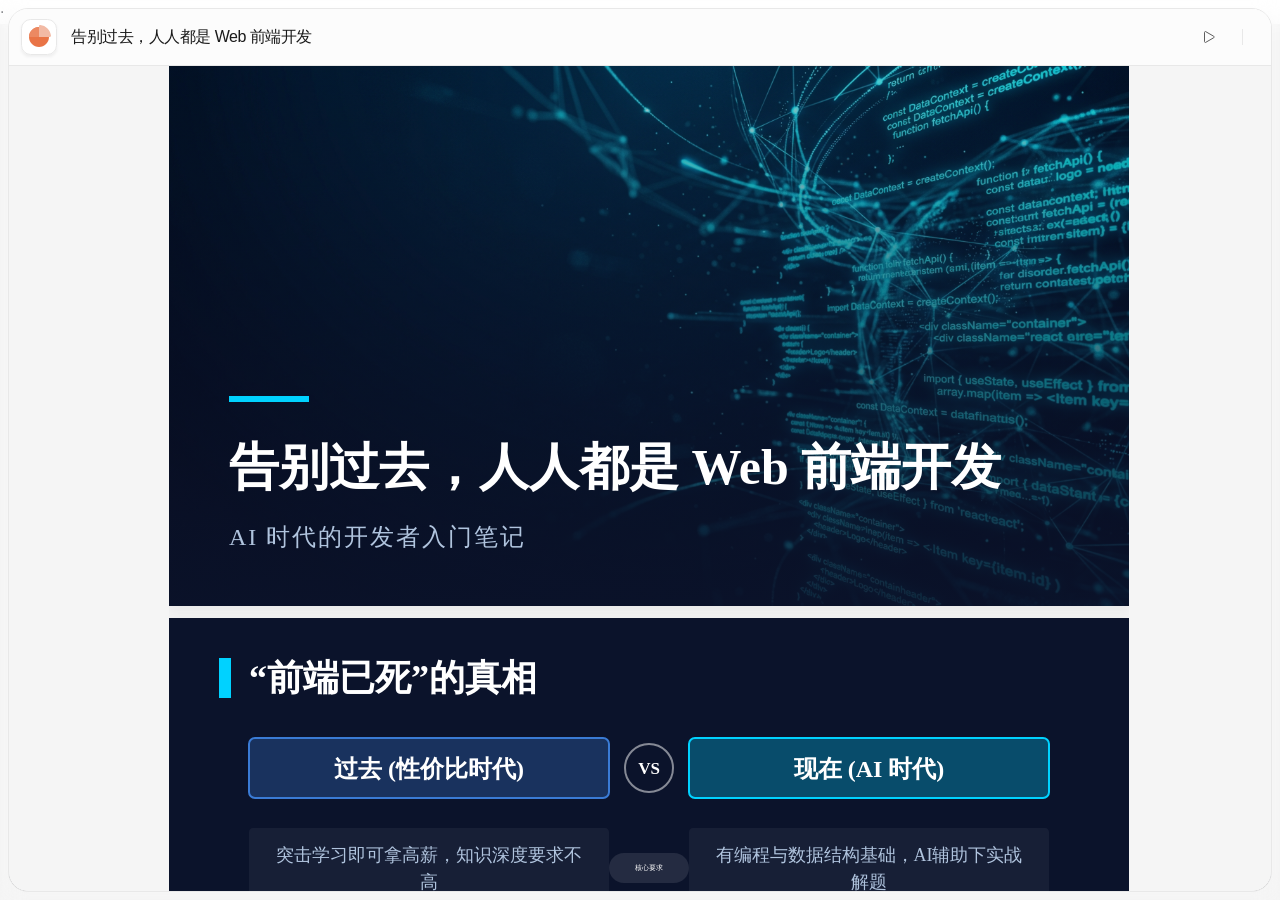
==== you_are_a_web_developer/index.html @ 80abe2ad "rename" ====
<!DOCTYPE html><html data-lang="zh" data-mantine-color-scheme="light"><head><meta charset="utf-8"><meta property="og:title" content="告别过去，人人都是 Web 前端开发"><title>告别过去，人人都是 Web 前端开发</title><meta name="viewport" content="width=device-width,initial-scale=1,shrink-to-fit=no,viewport-fit=cover,minimum-scale=1,maximum-scale=1,user-scalable=no"><meta http-equiv="x-ua-compatible" content="ie=edge"><meta name="renderer" content="webkit"><meta name="layoutmode" content="standard"><meta name="imagemode" content="force"><meta name="wap-font-scale" content="no"><meta name="format-detection" content="telephone=no"><meta name="description" content="前端已死，人人都是web前端">  
  <link rel="stylesheet" crossorigin href="/you_are_a_web_developer/assets/index-Cxv8nzA2.css">
</head><body data-scroll-locked="1">·



<meta name="referrer" content="no-referrer">
<style>button[aria-label="版本历史"],button[aria-label="分享文件"],button[aria-label="下载"],button[aria-label="关闭"]{display:none!important;}</style><div id="@slides-exclusive-panel-container" style="position:absolute;top:0px;left:0px;z-index:1060"></div><div id="shared-portal" data-portal="true"><div><div class="m_9df02822 mantine-Modal-root" data-full-screen="true" data-centered="true" style="backdrop-filter:none;--modal-radius:0rem;--modal-y-offset:5dvh;--mb-z-index:200;--mb-padding:0rem"><div class="m_60c222c7 m_1f958f16 mantine-Modal-inner" style="padding:0px;pointer-events:none"><section class="m_fd1ab0aa content-rdz_Pq m_54c44539 mantine-Modal-content m_1b7284a3 mantine-Paper-root" data-full-screen="true" data-modal-content="true" role="dialog" tabindex="-1" aria-modal="true" style="--paper-radius:0rem;background-color:transparent;box-shadow:none;border-width:medium;border-style:none;border-color:currentcolor;border-image:initial;transition-property:transform,opacity;backface-visibility:hidden;will-change:transform,opacity;transition-duration:250ms;transition-timing-function:cubic-bezier(0.34,1.56,0.64,1);transform-origin:center center;opacity:1;transform:scale(1)" aria-describedby="mantine-dz7o8n4xc-body"><div class="m_5df29311 body-ylhdiG mantine-Modal-body" id="mantine-dz7o8n4xc-body" style="padding:8px;height:100%;display:flex"><div class="w-full h-full overflow-hidden standalone-file-preview-root relative" style="border:1px solid rgb(232,232,232);border-radius:20px"><div class="flex flex-col h-full" style="background-color:rgb(252,252,252);transition:background-color 0.2s ease-in-out"><div class="flex items-center justify-between bg-[#fcfcfc] backdrop-blur-md backdrop-filter border-b-[0.5px] border-solid border-[#e8e8e8] pl-2 py-1.5 pr-4" style="border-top-left-radius:20px;border-top-right-radius:20px"><div class="flex items-center gap-[2px] flex-1 min-w-0"><div class="flex-shrink-0"><div class="flex h-11 w-11 items-center justify-center"><svg xmlns="http://www.w3.org/2000/svg" width="44" height="44" fill="none" viewBox="0 0 44 44"><g filter="url(#CitationSlidesIcon_svg__a)"><path fill="#fff" d="M4 13.6A9.6 9.6 0 0 1 13.6 4h16.8a9.6 9.6 0 0 1 9.6 9.6v16.8a9.6 9.6 0 0 1-9.6 9.6H13.6A9.6 9.6 0 0 1 4 30.4z"></path><path stroke="#E8E8E8" d="M13.6 4.5h16.8a9.1 9.1 0 0 1 9.1 9.1v16.8a9.1 9.1 0 0 1-9.1 9.1H13.6a9.1 9.1 0 0 1-9.1-9.1V13.6a9.1 9.1 0 0 1 9.1-9.1Z"></path></g><path fill="#E97446" d="M12 22c0-5.523 4.477-10 10-10s10 4.477 10 10-4.477 10-10 10-10-4.477-10-10"></path><path fill="#F2BAA5" d="M22 11.151c0-.665.541-1.211 1.204-1.146 5.696.565 10.226 5.095 10.79 10.791.066.663-.48 1.204-1.145 1.204H22z"></path><path fill="#EC8962" d="M12 22c0-5.523 4.477-10 10-10v10z"></path><defs><filter id="CitationSlidesIcon_svg__a" width="40" height="40" x="2" y="4" color-interpolation-filters="sRGB" filterUnits="userSpaceOnUse"><feFlood flood-opacity="0" result="BackgroundImageFix"></feFlood><feColorMatrix in="SourceAlpha" result="hardAlpha" values="0 0 0 0 0 0 0 0 0 0 0 0 0 0 0 0 0 0 127 0"></feColorMatrix><feOffset dy="2"></feOffset><feGaussianBlur stdDeviation="1"></feGaussianBlur><feColorMatrix values="0 0 0 0 0.109804 0 0 0 0 0.109804 0 0 0 0 0.12549 0 0 0 0.05 0"></feColorMatrix><feBlend in2="BackgroundImageFix" result="effect1_dropShadow_17123_17489"></feBlend><feBlend in="SourceGraphic" in2="effect1_dropShadow_17123_17489" result="shape"></feBlend></filter></defs></svg></div></div><div class="flex-1 min-w-0"><div class="flex min-w-0 flex-col"><div class="flex items-start gap-2 font-normal text-[#1a1a1a]" style="font-size:16px;line-height:24px"><div class="editableContainer-I0rhv2"><div class="title-rtyzso" id="base-ui-:ric:" data-slot="tooltip-trigger"><span>告别过去，人人都是 Web 前端开发</span></div></div></div></div></div></div><div class="flex items-center gap-[12px] flex-shrink-0"><div class="flex items-center gap-[10px]"><div class="flex items-center"><div class="flex items-center"><button class="mantine-focus-auto mantine-active h-[28px] !bg-white hover:!bg-[#FAFAFA] !border-[#D9D9D9] m_77c9d27d mantine-Button-root m_87cf2631 mantine-UnstyledButton-root" data-variant="default" data-size="xs" data-with-right-section="true" type="button" aria-label="版本历史" style="padding-left:10px;padding-right:6px;--button-height:var(--button-height-xs);--button-padding-x:var(--button-padding-x-xs);--button-fz:var(--mantine-font-size-xs);--button-radius:var(--mantine-radius-xl);--button-bg:var(--mantine-color-default);--button-hover:var(--mantine-color-default-hover);--button-color:var(--mantine-color-default-color);--button-bd:calc(0.0625rem*var(--mantine-scale)) solid var(--mantine-color-default-border)"><span class="m_80f1301b mantine-Button-inner"><span class="m_811560b9 mantine-Button-label" style="font-size:12px;line-height:18px;color:rgb(26,26,26);font-weight:400">最新版本</span><span class="m_a74036a mantine-Button-section" data-position="right" style="margin-left:4px"><svg xmlns="http://www.w3.org/2000/svg" width="20" height="20" fill="none" viewBox="0 0 20 20" color="#5D5D5D" style="width:16px;height:16px"><path stroke="currentColor" stroke-linecap="round" stroke-linejoin="round" d="m13.535 9.136-2.828 2.828a1 1 0 0 1-1.415 0L6.464 9.136"></path></svg></span></span></button></div></div><div class="flex items-center"><button class="mantine-focus-auto mantine-active root-V7tjbX m_8d3f4000 mantine-ActionIcon-root m_87cf2631 mantine-UnstyledButton-root" data-variant="subtle" type="button" aria-label="分享文件" data-testid="share-file-button" id="base-ui-:rjh:" data-slot="tooltip-trigger" style="--ai-size:calc(1.5rem*var(--mantine-scale));--ai-bg:transparent;--ai-hover:var(--mantine-color-gray-light-hover);--ai-color:var(--mantine-color-gray-light-color);--ai-bd:calc(0.0625rem*var(--mantine-scale)) solid transparent"><span class="m_8d3afb97 mantine-ActionIcon-icon"><svg xmlns="http://www.w3.org/2000/svg" width="20" height="20" fill="none" viewBox="0 0 20 20" color="#5D5D5D" style="width:16px;height:16px"><path stroke="currentColor" stroke-linecap="round" stroke-linejoin="round" d="M17.5 15.2v.5a2 2 0 0 1-2 2h-11a2 2 0 0 1-2-2v-.5M13.335 1.866l2.98 2.98a.5.5 0 0 1 0 .707l-2.98 2.98M5 13.2c0-1.397.34-2.704.982-3.81C7.968 5.976 10.86 5.2 15.214 5.2H16"></path></svg></span></button></div><div class="flex items-center"><button class="mantine-focus-auto mantine-active root-V7tjbX m_8d3f4000 mantine-ActionIcon-root m_87cf2631 mantine-UnstyledButton-root" data-variant="subtle" type="button" aria-label="演示" id="base-ui-:riq:" data-slot="tooltip-trigger" style="--ai-size:calc(1.5rem*var(--mantine-scale));--ai-bg:transparent;--ai-hover:var(--mantine-color-gray-light-hover);--ai-color:var(--mantine-color-gray-light-color);--ai-bd:calc(0.0625rem*var(--mantine-scale)) solid transparent"><span class="m_8d3afb97 mantine-ActionIcon-icon"><svg width="16" height="16" viewBox="0 0 16 16" fill="none" style="color:rgb(93,93,93)"><path d="M13.8 7.30718C14.3333 7.6151 14.3333 8.3849 13.8 8.69282L5.7 13.3694C5.16667 13.6773 4.5 13.2924 4.5 12.6765L4.5 3.32346C4.5 2.70762 5.16667 2.32272 5.7 2.63064L13.8 7.30718Z" stroke="currentColor"></path></svg></span></button></div><div class="flex items-center"><button class="mantine-focus-auto mantine-active root-V7tjbX m_8d3f4000 mantine-ActionIcon-root m_87cf2631 mantine-UnstyledButton-root" data-variant="subtle" type="button" aria-label="下载" data-testid="download-menu-trigger" id="base-ui-:rj0:" data-slot="tooltip-trigger" style="--ai-size:calc(1.5rem*var(--mantine-scale));--ai-bg:transparent;--ai-hover:var(--mantine-color-gray-light-hover);--ai-color:var(--mantine-color-gray-light-color);--ai-bd:calc(0.0625rem*var(--mantine-scale)) solid transparent"><span class="m_8d3afb97 mantine-ActionIcon-icon"><svg xmlns="http://www.w3.org/2000/svg" width="20" height="20" fill="none" viewBox="0 0 20 20" color="#5D5D5D" style="width:16px;height:16px"><path stroke="currentColor" stroke-linecap="round" d="m5.5 9.834 3.934 3.934a.8.8 0 0 0 1.132 0L14.5 9.834M10 14.002V2.5m7.5 12.334v.5a2 2 0 0 1-2 2h-11a2 2 0 0 1-2-2v-.5"></path></svg></span></button></div></div><div class="bg-[#e8e8e8] flex-shrink-0" aria-hidden="true" style="width:1px;height:16px"></div><div class="flex items-center gap-2"><button class="mantine-focus-auto mantine-active root-V7tjbX flex-shrink-0 m_8d3f4000 mantine-ActionIcon-root m_87cf2631 mantine-UnstyledButton-root" data-variant="subtle" type="button" aria-label="关闭" id="base-ui-:rj8:" data-slot="tooltip-trigger" style="--ai-size:calc(1.5rem*var(--mantine-scale));--ai-bg:transparent;--ai-hover:var(--mantine-color-gray-light-hover);--ai-color:var(--mantine-color-gray-light-color);--ai-bd:calc(0.0625rem*var(--mantine-scale)) solid transparent"><span class="m_8d3afb97 mantine-ActionIcon-icon"><svg xmlns="http://www.w3.org/2000/svg" width="20" height="20" fill="none" viewBox="0 0 20 20" color="#5D5D5D" style="width:16px;height:16px"><path stroke="currentColor" stroke-linecap="round" stroke-linejoin="round" stroke-width="0.91" d="M16.5 3.5 3.502 16.498M3.5 3.5l12.998 12.998"></path></svg></span></button></div></div></div><div class="flex-1 flex flex-col min-h-0 bg-black"><div class="flex flex-1 flex-col h-full previewBoxWrapper-NA2C9W"><div class="flex flex-1 bg-white overflow-hidden"><div class="flex-1 bg-gray-100 overflow-hidden relative slides-uneditable" id="slide-editor-mobile"><div class="dZBo"><div class="nUdZ"><div tabindex="1" class="rwxX" style="--CANVAS_WIDTH:960px;--CANVAS_HEIGHT:540px;--CANVAS_CHANGE_SCALE:2"><div class="slide-container HnZs slides-page-scroller"><div data-content="true" class="qK8U slide-canvas-boundary" tabindex="1" style="--CANVAS_SCALE:1;--CANVAS_BOX_LEFT:12px;--CANVAS_BOX_TOP:12px;--CONTAINER_BOX_WIDTH:671px;--CONTAINER_BOX_HEIGHT:387.9375px;--CANVAS_COLOR:#fff;--ADJUST_SCALE_VAR:1"><div class="slide-canvas rJok"><div spellcheck="false" class="slide-editor editor-kit-container notranslate chrome chrome88 outer-controlled-zone"><div data-block-type="presentation" data-block-id="FUBgIOj-" data-record-id="Rp35pkmvVa3X1hgF5hIlgJbRgKb" class="block"><div data-block-type="slide" data-block-id="4LQjgEC1RQ" data-record-id="cover" class="block"><div class="slide-page-block-container" data-test-scene="main"><div class="slide-page-block slide-block"><svg viewBox="0 0 960 540" style="transform-origin:0px 0px;position:absolute;opacity:1"><g width="960" height="540"><clipPath id="crop_block_default_4LQjgEC1RQ"><path clip-rule="evenodd" d="M 3.75 0 L 963.75 0 L 963.75 540 L 3.75 540 Z"></path></clipPath><image data-status="success" preserveAspectRatio="none" x="0" y="0" clip-path="url(#crop_block_default_4LQjgEC1RQ)" width="967.5px" height="540px" transform="matrix(1, 0, 0, 1, -3.75, 0)" xlink:href="/you_are_a_web_developer/assets/inline_1777653720237_1-BRyRLZ78-BRyRLZ78.png"></image></g></svg><div class="o0Gt" style="top:0px;left:0px"><div data-block-type="shape" data-block-id="jSPcTBo8dWQB" data-record-id="CoMSsEGMYl6qeYdGeOQbBds8cPe" class="block"><div class="shape-block E7R_" style="opacity:1;width:960px;height:540px;left:0px;top:0px"><svg fill-rule="evenodd" stroke-miterlimit="10" stroke-linecap="square" overflow="hidden" id="block_view_jSPcTBo8dWQB" width="962px" height="542px" viewBox="0 0 962 542" style="position:absolute;display:block;transform-origin:0px 0px;overflow:visible;border-width:medium;border-style:none;border-color:currentcolor;border-image:initial;transform:translate(-1px,-1px)"><defs><linearGradient id="block_view_jSPcTBo8dWQB_background" gradientUnits="userSpaceOnUse" x1="0" x2="0" y1="0" y2="540px"><stop offset="0" stop-opacity="0.2" stop-color="#0B132B"></stop><stop offset="1" stop-opacity="0.9" stop-color="#0B132B"></stop></linearGradient></defs><path data-name="background-path" fill-rule="evenodd" d="M 0 0 L 960 0 L 960 540 L 0 540 Z" fill="url(#block_view_jSPcTBo8dWQB_background)" fill-opacity="1" transform="translate(1, 1)"></path><path data-name="border-path" fill="none" d="M 0 0 L 960 0 L 960 540 L 0 540 Z" stroke="transparent" stroke-width="2" stroke-opacity="1" stroke-dasharray="" stroke-linecap="butt" stroke-linejoin="round" stroke-miterlimit="8" transform="translate(1, 1)"></path></svg></div><div class="slide-shape-block-text-container" style="position:absolute;transform-origin:0px 0px;padding:0px;opacity:1;left:0px;top:0px;width:960px;height:540px"><div class="shape-text shape-text-scene-main shape-text-middle shape-text-vert-horz text-wrap" style="padding:5px"><div class="user-select-none text-user-select slide-text-editor-root"><div class="zone-container slide-zone" data-zone-id="jSPcTBo8dWQB" data-zone-container="*" data-slate-editor="true" contenteditable="false" style="outline:none"><div class="ace-line ha-center" data-node="true"><div data-line-wrapper="true" dir="auto"><div style="margin-left:max(min(0px,100% - 32px),0px);text-align:center;padding-top:0px;line-height:1.5;letter-spacing:0px"><span data-leaf="true" style="line-height:1.5;font-size:16px;color:rgb(31,35,41);font-family:&quot;Noto Sans SC&quot;,Roboto,&quot;Noto Sans SC&quot;,&quot;Noto Sans TC&quot;,&quot;Noto Sans KR&quot;,&quot;Noto Sans JP&quot;"><span data-string="true" data-enter="true">​</span></span></div></div></div></div></div></div></div></div><div data-block-type="shape" data-block-id="jSPcTBaoUOv" data-record-id="D0i2sgGeYlcs2Cdu6ozbyWBkc0f" class="block"><div class="shape-block E7R_" style="opacity:1;width:80px;height:6px;left:60px;top:330px"><svg fill-rule="evenodd" stroke-miterlimit="10" stroke-linecap="square" overflow="hidden" id="block_view_jSPcTBaoUOv" width="82px" height="8px" viewBox="0 0 82 8" style="position:absolute;display:block;transform-origin:0px 0px;overflow:visible;border-width:medium;border-style:none;border-color:currentcolor;border-image:initial;transform:translate(-1px,-1px)"><path data-name="background-path" fill-rule="evenodd" d="M 0 0 L 80 0 L 80 6 L 0 6 Z" fill="#00D2FF" fill-opacity="1" transform="translate(1, 1)"></path><path data-name="border-path" fill="none" d="M 0 0 L 80 0 L 80 6 L 0 6 Z" stroke="transparent" stroke-width="2" stroke-opacity="1" stroke-dasharray="" stroke-linecap="butt" stroke-linejoin="round" stroke-miterlimit="8" transform="translate(1, 1)"></path></svg></div><div class="slide-shape-block-text-container" style="position:absolute;transform-origin:0px 0px;padding:0px;opacity:1;left:60px;top:330px;width:80px;height:6px"><div class="shape-text shape-text-scene-main shape-text-middle shape-text-vert-horz text-wrap" style="padding:5px"><div class="user-select-none text-user-select slide-text-editor-root"><div class="zone-container slide-zone" data-zone-id="jSPcTBaoUOv" data-zone-container="*" data-slate-editor="true" contenteditable="false" style="outline:none"><div class="ace-line ha-center" data-node="true"><div data-line-wrapper="true" dir="auto"><div style="margin-left:max(min(0px,100% - 32px),0px);text-align:center;padding-top:0px;line-height:1.5;letter-spacing:0px"><span data-leaf="true" style="line-height:1.5;font-size:16px;color:rgb(31,35,41);font-family:&quot;Noto Sans SC&quot;,Roboto,&quot;Noto Sans SC&quot;,&quot;Noto Sans TC&quot;,&quot;Noto Sans KR&quot;,&quot;Noto Sans JP&quot;"><span data-string="true" data-enter="true">​</span></span></div></div></div></div></div></div></div></div><div data-block-type="shape" data-block-id="jSPcTBCQO5fB" data-record-id="T8GAsyYOclaYiedsj8mbF8EZcpf" class="block"><div class="shape-block E7R_" style="opacity:1;width:840px;height:100px;left:60px;top:350px"><svg fill-rule="evenodd" stroke-miterlimit="10" stroke-linecap="square" overflow="hidden" id="block_view_jSPcTBCQO5fB" width="841px" height="101px" viewBox="0 0 841 101" style="position:absolute;display:block;transform-origin:0px 0px;overflow:visible;border-width:medium;border-style:none;border-color:currentcolor;border-image:initial;transform:translate(-0.5px,-0.5px)"><path data-name="background-path" fill-rule="evenodd" d="M 0 0 L 840 0 L 840 100 L 0 100 Z" fill="transparent" fill-opacity="1" transform="translate(0.5, 0.5)"></path><path data-name="border-path" fill="none" d="M 0 0 L 840 0 L 840 100 L 0 100 Z" stroke="transparent" stroke-width="1" stroke-opacity="1" stroke-dasharray="" stroke-linecap="butt" stroke-linejoin="round" stroke-miterlimit="8" transform="translate(0.5, 0.5)"></path></svg></div><div class="slide-shape-block-text-container" style="position:absolute;transform-origin:0px 0px;padding:0px;opacity:1;left:60px;top:350px;width:840px;height:100px"><div class="shape-text text-text shape-text-scene-main shape-text-middle shape-text-vert-horz text-wrap" style="padding:0px"><div class="user-select-none text-user-select slide-text-editor-root"><div class="zone-container slide-zone" data-zone-id="jSPcTBCQO5fB" data-zone-container="*" data-slate-editor="true" contenteditable="false" style="outline:none"><div class="ace-line ha-left" data-node="true"><div data-line-wrapper="true" dir="auto"><div style="margin-left:max(min(0px,100% - 100px),0px);text-align:left;padding-top:2px;line-height:1.5"><span class="author-7565843489041157664" data-leaf="true" style="font-weight:bold;font-family:Montserrat,Roboto,&quot;Noto Sans SC&quot;,&quot;Noto Sans TC&quot;,&quot;Noto Sans KR&quot;,&quot;Noto Sans JP&quot;;font-size:50px;color:rgb(255,255,255);--FONT_COLOR:#FFFFFFFF"><span data-string="true">告别过去，人人都是 Web 前端开发</span></span><span data-leaf="true" style="font-size:50px;color:rgb(255,255,255);font-family:Montserrat,Roboto,&quot;Noto Sans SC&quot;,&quot;Noto Sans TC&quot;,&quot;Noto Sans KR&quot;,&quot;Noto Sans JP&quot;"><span data-string="true" data-enter="true">​</span></span></div></div></div></div></div></div></div><div class="slide-editing-border Gio4" style="width:840px;height:100px;top:0px;left:0px;transform:matrix(1,0,0,1,60,350)"></div></div><div data-block-type="shape" data-block-id="jSPcTBoDd0PB" data-record-id="XWmwsEaw6lqgA6dkxxXb9KwncEe" class="block"><div class="shape-block E7R_" style="opacity:1;width:840px;height:40px;left:60px;top:450px"><svg fill-rule="evenodd" stroke-miterlimit="10" stroke-linecap="square" overflow="hidden" id="block_view_jSPcTBoDd0PB" width="841px" height="41px" viewBox="0 0 841 41" style="position:absolute;display:block;transform-origin:0px 0px;overflow:visible;border-width:medium;border-style:none;border-color:currentcolor;border-image:initial;transform:translate(-0.5px,-0.5px)"><path data-name="background-path" fill-rule="evenodd" d="M 0 0 L 840 0 L 840 40 L 0 40 Z" fill="transparent" fill-opacity="1" transform="translate(0.5, 0.5)"></path><path data-name="border-path" fill="none" d="M 0 0 L 840 0 L 840 40 L 0 40 Z" stroke="transparent" stroke-width="1" stroke-opacity="1" stroke-dasharray="" stroke-linecap="butt" stroke-linejoin="round" stroke-miterlimit="8" transform="translate(0.5, 0.5)"></path></svg></div><div class="slide-shape-block-text-container" style="position:absolute;transform-origin:0px 0px;padding:0px;opacity:1;left:60px;top:450px;width:840px;height:40px"><div class="shape-text text-text shape-text-scene-main shape-text-middle shape-text-vert-horz text-wrap" style="padding:0px"><div class="user-select-none text-user-select slide-text-editor-root"><div class="zone-container slide-zone" data-zone-id="jSPcTBoDd0PB" data-zone-container="*" data-slate-editor="true" contenteditable="false" style="outline:none"><div class="ace-line ha-left" data-node="true"><div data-line-wrapper="true" dir="auto"><div style="margin-left:max(min(0px,100% - 48px),0px);text-align:left;padding-top:0.96px;line-height:1.5;letter-spacing:2px"><span class="author-7565843489041157664" data-leaf="true" style="font-family:Inter,Roboto,&quot;Noto Sans SC&quot;,&quot;Noto Sans TC&quot;,&quot;Noto Sans KR&quot;,&quot;Noto Sans JP&quot;;font-size:24px;color:rgb(176,196,222);--FONT_COLOR:#B0C4DEFF"><span data-string="true">AI 时代的开发者入门笔记</span></span><span data-leaf="true" style="font-size:24px;color:rgb(176,196,222);font-family:Inter,Roboto,&quot;Noto Sans SC&quot;,&quot;Noto Sans TC&quot;,&quot;Noto Sans KR&quot;,&quot;Noto Sans JP&quot;"><span data-string="true" data-enter="true">​</span></span></div></div></div></div></div></div></div><div class="slide-editing-border Gio4" style="width:840px;height:40px;top:0px;left:0px;transform:matrix(1,0,0,1,60,450)"></div></div></div></div></div></div><div data-block-type="slide" data-block-id="4LQjgcFpmP" data-record-id="truth" class="block"><div class="slide-page-block-container" data-test-scene="main"><svg viewBox="0 0 960 540" width="960px" height="540px" style="transform-origin:0px 0px;position:absolute"><path data-name="background-path" fill-rule="evenodd" d="M 0 0 L 960 0 L 960 540 L 0 540 Z" fill="#0B132B" fill-opacity="1"></path></svg><div class="slide-page-block slide-block"><div class="o0Gt" style="top:-557.805px;left:0px"><div data-block-type="shape" data-block-id="dsyopB2tgP4B" data-record-id="NGMCs6Y4Ilgcikdaaqrb5tnJcPd" class="block"><div class="shape-block E7R_" style="opacity:1;width:12px;height:40px;left:50px;top:597.805px"><svg fill-rule="evenodd" stroke-miterlimit="10" stroke-linecap="square" overflow="hidden" id="block_view_dsyopB2tgP4B" width="14px" height="42px" viewBox="0 0 14 42" style="position:absolute;display:block;transform-origin:0px 0px;overflow:visible;border-width:medium;border-style:none;border-color:currentcolor;border-image:initial;transform:translate(-1px,-1px)"><path data-name="background-path" fill-rule="evenodd" d="M 0 0 L 12 0 L 12 40 L 0 40 Z" fill="#00D2FF" fill-opacity="1" transform="translate(1, 1)"></path><path data-name="border-path" fill="none" d="M 0 0 L 12 0 L 12 40 L 0 40 Z" stroke="transparent" stroke-width="2" stroke-opacity="1" stroke-dasharray="" stroke-linecap="butt" stroke-linejoin="round" stroke-miterlimit="8" transform="translate(1, 1)"></path></svg></div><div class="slide-shape-block-text-container" style="position:absolute;transform-origin:0px 0px;padding:0px;opacity:1;left:50px;top:597.805px;width:12px;height:40px"><div class="shape-text shape-text-scene-main shape-text-middle shape-text-vert-horz text-wrap" style="padding:5px"><div class="user-select-none text-user-select slide-text-editor-root"><div class="zone-container slide-zone" data-zone-id="dsyopB2tgP4B" data-zone-container="*" data-slate-editor="true" contenteditable="false" style="outline:none"><div class="ace-line ha-center" data-node="true"><div data-line-wrapper="true" dir="auto"><div style="margin-left:max(min(0px,100% - 32px),0px);text-align:center;padding-top:0px;line-height:1.5;letter-spacing:0px"><span data-leaf="true" style="line-height:1.5;font-size:16px;color:rgb(31,35,41);font-family:&quot;Noto Sans SC&quot;,Roboto,&quot;Noto Sans SC&quot;,&quot;Noto Sans TC&quot;,&quot;Noto Sans KR&quot;,&quot;Noto Sans JP&quot;"><span data-string="true" data-enter="true">​</span></span></div></div></div></div></div></div></div></div><div data-block-type="shape" data-block-id="dsyopBQqFnuB" data-record-id="NEuKsGkiOlAAsgdETvzbpxtYcff" class="block"><div class="shape-block E7R_" style="opacity:1;width:800px;height:50px;left:80px;top:592.805px"><svg fill-rule="evenodd" stroke-miterlimit="10" stroke-linecap="square" overflow="hidden" id="block_view_dsyopBQqFnuB" width="801px" height="51px" viewBox="0 0 801 51" style="position:absolute;display:block;transform-origin:0px 0px;overflow:visible;border-width:medium;border-style:none;border-color:currentcolor;border-image:initial;transform:translate(-0.5px,-0.5px)"><path data-name="background-path" fill-rule="evenodd" d="M 0 0 L 800 0 L 800 50 L 0 50 Z" fill="transparent" fill-opacity="1" transform="translate(0.5, 0.5)"></path><path data-name="border-path" fill="none" d="M 0 0 L 800 0 L 800 50 L 0 50 Z" stroke="transparent" stroke-width="1" stroke-opacity="1" stroke-dasharray="" stroke-linecap="butt" stroke-linejoin="round" stroke-miterlimit="8" transform="translate(0.5, 0.5)"></path></svg></div><div class="slide-shape-block-text-container" style="position:absolute;transform-origin:0px 0px;padding:0px;opacity:1;left:80px;top:592.805px;width:800px;height:50px"><div class="shape-text text-text shape-text-scene-main shape-text-middle shape-text-vert-horz text-wrap" style="padding:0px"><div class="user-select-none text-user-select slide-text-editor-root"><div class="zone-container slide-zone" data-zone-id="dsyopBQqFnuB" data-zone-container="*" data-slate-editor="true" contenteditable="false" style="outline:none"><div class="ace-line ha-left" data-node="true"><div data-line-wrapper="true" dir="auto"><div style="margin-left:max(min(0px,100% - 72px),0px);text-align:left;padding-top:1.44px;line-height:1.3"><span class="author-7565843489041157664" data-leaf="true" style="font-weight:bold;font-family:Montserrat,Roboto,&quot;Noto Sans SC&quot;,&quot;Noto Sans TC&quot;,&quot;Noto Sans KR&quot;,&quot;Noto Sans JP&quot;;font-size:36px;color:rgb(255,255,255);--FONT_COLOR:#FFFFFFFF"><span data-string="true">“前端已死”的真相</span></span><span data-leaf="true" style="font-size:36px;color:rgb(255,255,255);font-family:Montserrat,Roboto,&quot;Noto Sans SC&quot;,&quot;Noto Sans TC&quot;,&quot;Noto Sans KR&quot;,&quot;Noto Sans JP&quot;"><span data-string="true" data-enter="true">​</span></span></div></div></div></div></div></div></div><div class="slide-editing-border Gio4" style="width:800px;height:50px;top:0px;left:0px;transform:matrix(1,0,0,1,80,592.805)"></div></div><div data-block-type="shape" data-block-id="dsyopBQveJy" data-record-id="WYcMsa4gylcuMWdGuUbbFgFdcce" class="block"><div class="shape-block E7R_" style="opacity:1;width:360px;height:60px;left:80px;top:677.805px"><svg fill-rule="evenodd" stroke-miterlimit="10" stroke-linecap="square" overflow="hidden" id="block_view_dsyopBQveJy" width="362px" height="62px" viewBox="0 0 362 62" style="position:absolute;display:block;transform-origin:0px 0px;overflow:visible;border-width:medium;border-style:none;border-color:currentcolor;border-image:initial;transform:translate(-1px,-1px)"><path data-name="background-path" fill-rule="evenodd" d="M 0 6 C -4.058122506589067e-16 2.6862915010152406 2.686291501015239 -2.794600437117652e-16 5.999999999999999 -8.881784197001252e-16 L 354 0 C 357.31370849898474 2.0290612532945335e-16 360 2.686291501015238 360 5.999999999999998 L 360 54 C 360 57.31370849898476 357.31370849898474 60 354 60 L 6 60 C 2.6862915010152406 60 4.058122506589067e-16 57.31370849898476 0 54 Z" fill="#3A7BD5" fill-opacity="0.3" transform="translate(1, 1)"></path><path data-name="border-path" fill="none" d="M 0 6 C -4.058122506589067e-16 2.6862915010152406 2.686291501015239 -2.794600437117652e-16 5.999999999999999 -8.881784197001252e-16 L 354 0 C 357.31370849898474 2.0290612532945335e-16 360 2.686291501015238 360 5.999999999999998 L 360 54 C 360 57.31370849898476 357.31370849898474 60 354 60 L 6 60 C 2.6862915010152406 60 4.058122506589067e-16 57.31370849898476 0 54 Z" stroke="#3A7BD5" stroke-width="2" stroke-opacity="1" stroke-dasharray="" stroke-linecap="butt" stroke-linejoin="round" stroke-miterlimit="8" transform="translate(1, 1)"></path></svg></div><div class="slide-shape-block-text-container" style="position:absolute;transform-origin:0px 0px;padding:1.75734px 1.75734px 1.75734px 1.75734px;opacity:1;left:80px;top:677.805px;width:360px;height:60px"><div class="shape-text shape-text-scene-main shape-text-middle shape-text-vert-horz text-wrap" style="padding:5px"><div class="user-select-none text-user-select slide-text-editor-root"><div class="zone-container slide-zone" data-zone-id="dsyopBQveJy" data-zone-container="*" data-slate-editor="true" contenteditable="false" style="outline:none"><div class="ace-line ha-center" data-node="true"><div data-line-wrapper="true" dir="auto"><div style="margin-left:max(min(0px,100% - 48px),0px);text-align:center;padding-top:0.96px;line-height:1.5;letter-spacing:0px"><span class="author-7565843489041157664" data-leaf="true" style="font-weight:bold;font-family:Montserrat,Roboto,&quot;Noto Sans SC&quot;,&quot;Noto Sans TC&quot;,&quot;Noto Sans KR&quot;,&quot;Noto Sans JP&quot;;font-size:24px;color:rgb(255,255,255);--FONT_COLOR:#FFFFFFFF"><span data-string="true">过去 (性价比时代)</span></span><span data-leaf="true" style="font-size:24px;color:rgb(255,255,255);font-family:Montserrat,Roboto,&quot;Noto Sans SC&quot;,&quot;Noto Sans TC&quot;,&quot;Noto Sans KR&quot;,&quot;Noto Sans JP&quot;"><span data-string="true" data-enter="true">​</span></span></div></div></div></div></div></div></div></div><div data-block-type="shape" data-block-id="dsyopBQqd9D" data-record-id="Wk8qsmAWqlwIGWdmsCwbrjKWcHd" class="block"><div class="shape-block E7R_" style="opacity:1;width:360px;height:60px;left:520px;top:677.805px"><svg fill-rule="evenodd" stroke-miterlimit="10" stroke-linecap="square" overflow="hidden" id="block_view_dsyopBQqd9D" width="362px" height="62px" viewBox="0 0 362 62" style="position:absolute;display:block;transform-origin:0px 0px;overflow:visible;border-width:medium;border-style:none;border-color:currentcolor;border-image:initial;transform:translate(-1px,-1px)"><path data-name="background-path" fill-rule="evenodd" d="M 0 6 C -4.058122506589067e-16 2.6862915010152406 2.686291501015239 -2.794600437117652e-16 5.999999999999999 -8.881784197001252e-16 L 354 0 C 357.31370849898474 2.0290612532945335e-16 360 2.686291501015238 360 5.999999999999998 L 360 54 C 360 57.31370849898476 357.31370849898474 60 354 60 L 6 60 C 2.6862915010152406 60 4.058122506589067e-16 57.31370849898476 0 54 Z" fill="#00D2FF" fill-opacity="0.3" transform="translate(1, 1)"></path><path data-name="border-path" fill="none" d="M 0 6 C -4.058122506589067e-16 2.6862915010152406 2.686291501015239 -2.794600437117652e-16 5.999999999999999 -8.881784197001252e-16 L 354 0 C 357.31370849898474 2.0290612532945335e-16 360 2.686291501015238 360 5.999999999999998 L 360 54 C 360 57.31370849898476 357.31370849898474 60 354 60 L 6 60 C 2.6862915010152406 60 4.058122506589067e-16 57.31370849898476 0 54 Z" stroke="#00D2FF" stroke-width="2" stroke-opacity="1" stroke-dasharray="" stroke-linecap="butt" stroke-linejoin="round" stroke-miterlimit="8" transform="translate(1, 1)"></path></svg></div><div class="slide-shape-block-text-container" style="position:absolute;transform-origin:0px 0px;padding:1.75734px 1.75734px 1.75734px 1.75734px;opacity:1;left:520px;top:677.805px;width:360px;height:60px"><div class="shape-text shape-text-scene-main shape-text-middle shape-text-vert-horz text-wrap" style="padding:5px"><div class="user-select-none text-user-select slide-text-editor-root"><div class="zone-container slide-zone" data-zone-id="dsyopBQqd9D" data-zone-container="*" data-slate-editor="true" contenteditable="false" style="outline:none"><div class="ace-line ha-center" data-node="true"><div data-line-wrapper="true" dir="auto"><div style="margin-left:max(min(0px,100% - 48px),0px);text-align:center;padding-top:0.96px;line-height:1.5;letter-spacing:0px"><span class="author-7565843489041157664" data-leaf="true" style="font-weight:bold;font-family:Montserrat,Roboto,&quot;Noto Sans SC&quot;,&quot;Noto Sans TC&quot;,&quot;Noto Sans KR&quot;,&quot;Noto Sans JP&quot;;font-size:24px;color:rgb(255,255,255);--FONT_COLOR:#FFFFFFFF"><span data-string="true">现在 (AI 时代)</span></span><span data-leaf="true" style="font-size:24px;color:rgb(255,255,255);font-family:Montserrat,Roboto,&quot;Noto Sans SC&quot;,&quot;Noto Sans TC&quot;,&quot;Noto Sans KR&quot;,&quot;Noto Sans JP&quot;"><span data-string="true" data-enter="true">​</span></span></div></div></div></div></div></div></div></div><div data-block-type="shape" data-block-id="dsyopB0CVV7" data-record-id="M0s4su4yylEMoCdsxLLb88Qec8c" class="block"><div class="shape-block E7R_" style="opacity:1;width:48px;height:48px;left:456px;top:683.805px"><svg fill-rule="evenodd" stroke-miterlimit="10" stroke-linecap="square" overflow="hidden" id="block_view_dsyopB0CVV7" width="50px" height="51px" viewBox="0 0 50 51" style="position:absolute;display:block;transform-origin:0px 0px;overflow:visible;border-width:medium;border-style:none;border-color:currentcolor;border-image:initial;transform:translate(-1px,-1px)"><path data-name="background-path" fill-rule="evenodd" d="M 0 24.000000024526003 C -1.6232490026356268e-15 10.745166028586965 10.745166004060955 2.4526001444357217e-8 23.999999999999996 2.4525999009483712e-8 C 37.255253139273385 -0.0005927684076251847 48 10.744746871997348 48 24.000000024525992 C 48 37.25483402046503 37.25483399593904 48.00000002452599 24 48.00000002452599 C 10.745166004060962 48.00000002452599 1.6232490026356268e-15 37.25483402046503 0 24.000000024525992 Z" fill="#0B132B" fill-opacity="1" transform="translate(1, 1)"></path><path data-name="border-path" fill="none" d="M 0 24.000000024526003 C -1.6232490026356268e-15 10.745166028586965 10.745166004060955 2.4526001444357217e-8 23.999999999999996 2.4525999009483712e-8 C 37.255253139273385 -0.0005927684076251847 48 10.744746871997348 48 24.000000024525992 C 48 37.25483402046503 37.25483399593904 48.00000002452599 24 48.00000002452599 C 10.745166004060962 48.00000002452599 1.6232490026356268e-15 37.25483402046503 0 24.000000024525992 Z" stroke="#FFFFFF" stroke-width="2" stroke-opacity="0.5" stroke-dasharray="" stroke-linecap="butt" stroke-linejoin="round" stroke-miterlimit="8" transform="translate(1, 1)"></path></svg></div><div class="slide-shape-block-text-container" style="position:absolute;transform-origin:0px 0px;padding:7.02944px 7.02944px 7.02944px;opacity:1;left:456px;top:683.805px;width:48px;height:48px"><div class="shape-text shape-text-scene-main shape-text-middle shape-text-vert-horz text-wrap" style="padding:5px"><div class="user-select-none text-user-select slide-text-editor-root"><div class="zone-container slide-zone" data-zone-id="dsyopB0CVV7" data-zone-container="*" data-slate-editor="true" contenteditable="false" style="outline:none"><div class="ace-line ha-center" data-node="true"><div data-line-wrapper="true" dir="auto"><div style="margin-left:max(min(0px,100% - 40px),0px);text-align:center;padding-top:0.8px;line-height:1.3;letter-spacing:0px"><span class="author-7565843489041157664" data-leaf="true" style="font-weight:bold;font-family:Montserrat,Roboto,&quot;Noto Sans SC&quot;,&quot;Noto Sans TC&quot;,&quot;Noto Sans KR&quot;,&quot;Noto Sans JP&quot;;font-size:17px;color:rgb(255,255,255);--FONT_COLOR:#FFFFFFFF"><span data-string="true">VS</span></span><span data-leaf="true" style="font-size:17px;color:rgb(255,255,255);font-family:Montserrat,Roboto,&quot;Noto Sans SC&quot;,&quot;Noto Sans TC&quot;,&quot;Noto Sans KR&quot;,&quot;Noto Sans JP&quot;"><span data-string="true" data-enter="true">​</span></span></div></div></div></div></div></div></div></div><div data-block-type="shape" data-block-id="dsyopBk4nfJB" data-record-id="QGCysOAW0lYYkqdYDEybKPUTc8g" class="block"><div class="shape-block E7R_" style="opacity:1;width:360px;height:80px;left:80px;top:767.805px"><svg fill-rule="evenodd" stroke-miterlimit="10" stroke-linecap="square" overflow="hidden" id="block_view_dsyopBk4nfJB" width="362px" height="82px" viewBox="0 0 362 82" style="position:absolute;display:block;transform-origin:0px 0px;overflow:visible;border-width:medium;border-style:none;border-color:currentcolor;border-image:initial;transform:translate(-1px,-1px)"><path data-name="background-path" fill-rule="evenodd" d="M 0 4 C -2.705415004392711e-16 1.790861000676827 1.7908610006768257 -3.8276959191155974e-17 3.999999999999999 -4.440892098500626e-16 L 356 0 C 358.20913899932316 1.3527075021963556e-16 360 1.7908610006768257 360 3.999999999999999 L 360 76 C 360 78.20913899932317 358.20913899932316 80 356 80 L 4 80 C 1.790861000676827 80 -1.735477094107915e-16 78.20913899932317 -4.440892098500626e-16 76 Z" fill="#FFFFFF" fill-opacity="0.05" transform="translate(1, 1)"></path><path data-name="border-path" fill="none" d="M 0 4 C -2.705415004392711e-16 1.790861000676827 1.7908610006768257 -3.8276959191155974e-17 3.999999999999999 -4.440892098500626e-16 L 356 0 C 358.20913899932316 1.3527075021963556e-16 360 1.7908610006768257 360 3.999999999999999 L 360 76 C 360 78.20913899932317 358.20913899932316 80 356 80 L 4 80 C 1.790861000676827 80 -1.735477094107915e-16 78.20913899932317 -4.440892098500626e-16 76 Z" stroke="transparent" stroke-width="2" stroke-opacity="1" stroke-dasharray="" stroke-linecap="butt" stroke-linejoin="round" stroke-miterlimit="8" transform="translate(1, 1)"></path></svg></div><div class="slide-shape-block-text-container" style="position:absolute;transform-origin:0px 0px;padding:1.17156px 1.17156px 1.17156px 1.17156px;opacity:1;left:80px;top:767.805px;width:360px;height:80px"><div class="shape-text shape-text-scene-main shape-text-middle shape-text-vert-horz text-wrap" style="padding:5px 20px"><div class="user-select-none text-user-select slide-text-editor-root"><div class="zone-container slide-zone" data-zone-id="dsyopBk4nfJB" data-zone-container="*" data-slate-editor="true" contenteditable="false" style="outline:none"><div class="ace-line ha-center" data-node="true"><div data-line-wrapper="true" dir="auto"><div style="margin-left:max(min(0px,100% - 36px),0px);text-align:center;padding-top:0.72px;line-height:1.5;letter-spacing:0px"><span class="author-7565843489041157664" data-leaf="true" style="font-family:Inter,Roboto,&quot;Noto Sans SC&quot;,&quot;Noto Sans TC&quot;,&quot;Noto Sans KR&quot;,&quot;Noto Sans JP&quot;;font-size:18px;color:rgb(176,196,222);--FONT_COLOR:#B0C4DEFF"><span data-string="true">突击学习即可拿高薪，知识深度要求不高</span></span><span data-leaf="true" style="font-size:18px;color:rgb(176,196,222);font-family:Inter,Roboto,&quot;Noto Sans SC&quot;,&quot;Noto Sans TC&quot;,&quot;Noto Sans KR&quot;,&quot;Noto Sans JP&quot;"><span data-string="true" data-enter="true">​</span></span></div></div></div></div></div></div></div></div><div data-block-type="shape" data-block-id="dsyopBsDTOa" data-record-id="A2iisMqyGlqqmCdkfyoboAIEcpc" class="block"><div class="shape-block E7R_" style="opacity:1;width:360px;height:80px;left:520px;top:767.805px"><svg fill-rule="evenodd" stroke-miterlimit="10" stroke-linecap="square" overflow="hidden" id="block_view_dsyopBsDTOa" width="362px" height="82px" viewBox="0 0 362 82" style="position:absolute;display:block;transform-origin:0px 0px;overflow:visible;border-width:medium;border-style:none;border-color:currentcolor;border-image:initial;transform:translate(-1px,-1px)"><path data-name="background-path" fill-rule="evenodd" d="M 0 4 C -2.705415004392711e-16 1.790861000676827 1.7908610006768257 -3.8276959191155974e-17 3.999999999999999 -4.440892098500626e-16 L 356 0 C 358.20913899932316 1.3527075021963556e-16 360 1.7908610006768257 360 3.999999999999999 L 360 76 C 360 78.20913899932317 358.20913899932316 80 356 80 L 4 80 C 1.790861000676827 80 -1.735477094107915e-16 78.20913899932317 -4.440892098500626e-16 76 Z" fill="#FFFFFF" fill-opacity="0.05" transform="translate(1, 1)"></path><path data-name="border-path" fill="none" d="M 0 4 C -2.705415004392711e-16 1.790861000676827 1.7908610006768257 -3.8276959191155974e-17 3.999999999999999 -4.440892098500626e-16 L 356 0 C 358.20913899932316 1.3527075021963556e-16 360 1.7908610006768257 360 3.999999999999999 L 360 76 C 360 78.20913899932317 358.20913899932316 80 356 80 L 4 80 C 1.790861000676827 80 -1.735477094107915e-16 78.20913899932317 -4.440892098500626e-16 76 Z" stroke="transparent" stroke-width="2" stroke-opacity="1" stroke-dasharray="" stroke-linecap="butt" stroke-linejoin="round" stroke-miterlimit="8" transform="translate(1, 1)"></path></svg></div><div class="slide-shape-block-text-container" style="position:absolute;transform-origin:0px 0px;padding:1.17156px 1.17156px 1.17156px 1.17156px;opacity:1;left:520px;top:767.805px;width:360px;height:80px"><div class="shape-text shape-text-scene-main shape-text-middle shape-text-vert-horz text-wrap" style="padding:5px 20px"><div class="user-select-none text-user-select slide-text-editor-root"><div class="zone-container slide-zone" data-zone-id="dsyopBsDTOa" data-zone-container="*" data-slate-editor="true" contenteditable="false" style="outline:none"><div class="ace-line ha-center" data-node="true"><div data-line-wrapper="true" dir="auto"><div style="margin-left:max(min(0px,100% - 36px),0px);text-align:center;padding-top:0.72px;line-height:1.5;letter-spacing:0px"><span class="author-7565843489041157664" data-leaf="true" style="font-family:Inter,Roboto,&quot;Noto Sans SC&quot;,&quot;Noto Sans TC&quot;,&quot;Noto Sans KR&quot;,&quot;Noto Sans JP&quot;;font-size:18px;color:rgb(176,196,222);--FONT_COLOR:#B0C4DEFF"><span data-string="true">有编程与数据结构基础，AI辅助下实战解题</span></span><span data-leaf="true" style="font-size:18px;color:rgb(176,196,222);font-family:Inter,Roboto,&quot;Noto Sans SC&quot;,&quot;Noto Sans TC&quot;,&quot;Noto Sans KR&quot;,&quot;Noto Sans JP&quot;"><span data-string="true" data-enter="true">​</span></span></div></div></div></div></div></div></div></div><div data-block-type="shape" data-block-id="dsyopB6GyWcB" data-record-id="FKmis46GolqE4ydMz8Hb19ozcgb" class="block"><div class="shape-block E7R_" style="opacity:1;width:80px;height:30px;left:440px;top:792.805px"><svg fill-rule="evenodd" stroke-miterlimit="10" stroke-linecap="square" overflow="hidden" id="block_view_dsyopB6GyWcB" width="82px" height="32px" viewBox="0 0 82 32" style="position:absolute;display:block;transform-origin:0px 0px;overflow:visible;border-width:medium;border-style:none;border-color:currentcolor;border-image:initial;transform:translate(-1px,-1px)"><path data-name="background-path" fill-rule="evenodd" d="M 0 15 C -1.0145306266472666e-15 6.715728752538098 6.715728752538096 -2.545608994293506e-16 14.999999999999996 -1.7763568394002505e-15 L 65 0 C 73.2842712474619 5.072653133236333e-16 80 6.715728752538096 80 14.999999999999996 C 80 23.284271247461902 73.2842712474619 30 65 30 L 15 30 C 6.715728752538098 30 -7.618262127529838e-16 23.284271247461902 -1.7763568394002505e-15 15.000000000000002 Z" fill="#FFFFFF" fill-opacity="0.1" transform="translate(1, 1)"></path><path data-name="border-path" fill="none" d="M 0 15 C -1.0145306266472666e-15 6.715728752538098 6.715728752538096 -2.545608994293506e-16 14.999999999999996 -1.7763568394002505e-15 L 65 0 C 73.2842712474619 5.072653133236333e-16 80 6.715728752538096 80 14.999999999999996 C 80 23.284271247461902 73.2842712474619 30 65 30 L 15 30 C 6.715728752538098 30 -7.618262127529838e-16 23.284271247461902 -1.7763568394002505e-15 15.000000000000002 Z" stroke="transparent" stroke-width="2" stroke-opacity="1" stroke-dasharray="" stroke-linecap="butt" stroke-linejoin="round" stroke-miterlimit="8" transform="translate(1, 1)"></path></svg></div><div class="slide-shape-block-text-container" style="position:absolute;transform-origin:0px 0px;padding:4.39335px 4.39335px 4.39335px 4.39335px;opacity:1;left:440px;top:792.805px;width:80px;height:30px"><div class="shape-text shape-text-scene-main shape-text-middle shape-text-vert-horz text-wrap" style="padding:5px"><div class="user-select-none text-user-select slide-text-editor-root"><div class="zone-container slide-zone" data-zone-id="dsyopB6GyWcB" data-zone-container="*" data-slate-editor="true" contenteditable="false" style="outline:none"><div class="ace-line ha-center" data-node="true"><div data-line-wrapper="true" dir="auto"><div style="margin-left:max(min(0px,100% - 28px),0px);text-align:center;padding-top:0.56px;line-height:1.3;letter-spacing:0px"><span class="author-7565843489041157664" data-leaf="true" style="font-family:Inter,Roboto,&quot;Noto Sans SC&quot;,&quot;Noto Sans TC&quot;,&quot;Noto Sans KR&quot;,&quot;Noto Sans JP&quot;;font-size:7px;color:rgb(255,255,255);--FONT_COLOR:#FFFFFFFF"><span data-string="true">核心要求</span></span><span data-leaf="true" style="font-size:7px;color:rgb(255,255,255);font-family:Inter,Roboto,&quot;Noto Sans SC&quot;,&quot;Noto Sans TC&quot;,&quot;Noto Sans KR&quot;,&quot;Noto Sans JP&quot;"><span data-string="true" data-enter="true">​</span></span></div></div></div></div></div></div></div></div><div data-block-type="line" data-block-id="dsyopBgXoKo" data-record-id="M0MMsekielAgwedsnT1bKk0hcDb" class="block"><div class="line-block fBqh" style="opacity:1;left:80.45px;top:867.805px;width:799.001px;height:1.13687e-13px"><svg fill-rule="evenodd" stroke-miterlimit="10" stroke-linecap="square" overflow="hidden" id="block_view_dsyopBgXoKo" width="801px" height="2px" viewBox="0 0 801 2" style="position:absolute;display:block;transform-origin:0px 0px;overflow:visible;transform:translate(-0.5px,-0.5px)"><path data-name="border-path" fill="none" d="M 0 0 L 799.0006249997562 1.1368683772161603e-13" stroke="#FFFFFF" stroke-width="1" stroke-opacity="0.1" stroke-dasharray="4 3" stroke-linecap="butt" stroke-linejoin="round" stroke-miterlimit="8" transform="translate(0.5, 0.5)"></path></svg></div></div><div data-block-type="shape" data-block-id="dsyopBmzjK_" data-record-id="GAq2su4UKlA0Kyd2d0cbi1kxcbh" class="block"><div class="shape-block E7R_" style="opacity:1;width:360px;height:80px;left:80px;top:887.805px"><svg fill-rule="evenodd" stroke-miterlimit="10" stroke-linecap="square" overflow="hidden" id="block_view_dsyopBmzjK_" width="362px" height="82px" viewBox="0 0 362 82" style="position:absolute;display:block;transform-origin:0px 0px;overflow:visible;border-width:medium;border-style:none;border-color:currentcolor;border-image:initial;transform:translate(-1px,-1px)"><path data-name="background-path" fill-rule="evenodd" d="M 0 4 C -2.705415004392711e-16 1.790861000676827 1.7908610006768257 -3.8276959191155974e-17 3.999999999999999 -4.440892098500626e-16 L 356 0 C 358.20913899932316 1.3527075021963556e-16 360 1.7908610006768257 360 3.999999999999999 L 360 76 C 360 78.20913899932317 358.20913899932316 80 356 80 L 4 80 C 1.790861000676827 80 -1.735477094107915e-16 78.20913899932317 -4.440892098500626e-16 76 Z" fill="#FFFFFF" fill-opacity="0.05" transform="translate(1, 1)"></path><path data-name="border-path" fill="none" d="M 0 4 C -2.705415004392711e-16 1.790861000676827 1.7908610006768257 -3.8276959191155974e-17 3.999999999999999 -4.440892098500626e-16 L 356 0 C 358.20913899932316 1.3527075021963556e-16 360 1.7908610006768257 360 3.999999999999999 L 360 76 C 360 78.20913899932317 358.20913899932316 80 356 80 L 4 80 C 1.790861000676827 80 -1.735477094107915e-16 78.20913899932317 -4.440892098500626e-16 76 Z" stroke="transparent" stroke-width="2" stroke-opacity="1" stroke-dasharray="" stroke-linecap="butt" stroke-linejoin="round" stroke-miterlimit="8" transform="translate(1, 1)"></path></svg></div><div class="slide-shape-block-text-container" style="position:absolute;transform-origin:0px 0px;padding:1.17156px 1.17156px 1.17156px 1.17156px;opacity:1;left:80px;top:887.805px;width:360px;height:80px"><div class="shape-text shape-text-scene-main shape-text-middle shape-text-vert-horz text-wrap" style="padding:5px 20px"><div class="user-select-none text-user-select slide-text-editor-root"><div class="zone-container slide-zone" data-zone-id="dsyopBmzjK_" data-zone-container="*" data-slate-editor="true" contenteditable="false" style="outline:none"><div class="ace-line ha-center" data-node="true"><div data-line-wrapper="true" dir="auto"><div style="margin-left:max(min(0px,100% - 36px),0px);text-align:center;padding-top:0.72px;line-height:1.5;letter-spacing:0px"><span class="author-7565843489041157664" data-leaf="true" style="font-family:Inter,Roboto,&quot;Noto Sans SC&quot;,&quot;Noto Sans TC&quot;,&quot;Noto Sans KR&quot;,&quot;Noto Sans JP&quot;;font-size:18px;color:rgb(176,196,222);--FONT_COLOR:#B0C4DEFF"><span data-string="true">画界面的“工具人”，业务逻辑一问三不知</span></span><span data-leaf="true" style="font-size:18px;color:rgb(176,196,222);font-family:Inter,Roboto,&quot;Noto Sans SC&quot;,&quot;Noto Sans TC&quot;,&quot;Noto Sans KR&quot;,&quot;Noto Sans JP&quot;"><span data-string="true" data-enter="true">​</span></span></div></div></div></div></div></div></div></div><div data-block-type="shape" data-block-id="dsyopBuvDwZ" data-record-id="CwcKsi0I8lW6yAdWa1VboiNBcnc" class="block"><div class="shape-block E7R_" style="opacity:1;width:360px;height:80px;left:520px;top:887.805px"><svg fill-rule="evenodd" stroke-miterlimit="10" stroke-linecap="square" overflow="hidden" id="block_view_dsyopBuvDwZ" width="362px" height="82px" viewBox="0 0 362 82" style="position:absolute;display:block;transform-origin:0px 0px;overflow:visible;border-width:medium;border-style:none;border-color:currentcolor;border-image:initial;transform:translate(-1px,-1px)"><path data-name="background-path" fill-rule="evenodd" d="M 0 4 C -2.705415004392711e-16 1.790861000676827 1.7908610006768257 -3.8276959191155974e-17 3.999999999999999 -4.440892098500626e-16 L 356 0 C 358.20913899932316 1.3527075021963556e-16 360 1.7908610006768257 360 3.999999999999999 L 360 76 C 360 78.20913899932317 358.20913899932316 80 356 80 L 4 80 C 1.790861000676827 80 -1.735477094107915e-16 78.20913899932317 -4.440892098500626e-16 76 Z" fill="#FFFFFF" fill-opacity="0.05" transform="translate(1, 1)"></path><path data-name="border-path" fill="none" d="M 0 4 C -2.705415004392711e-16 1.790861000676827 1.7908610006768257 -3.8276959191155974e-17 3.999999999999999 -4.440892098500626e-16 L 356 0 C 358.20913899932316 1.3527075021963556e-16 360 1.7908610006768257 360 3.999999999999999 L 360 76 C 360 78.20913899932317 358.20913899932316 80 356 80 L 4 80 C 1.790861000676827 80 -1.735477094107915e-16 78.20913899932317 -4.440892098500626e-16 76 Z" stroke="transparent" stroke-width="2" stroke-opacity="1" stroke-dasharray="" stroke-linecap="butt" stroke-linejoin="round" stroke-miterlimit="8" transform="translate(1, 1)"></path></svg></div><div class="slide-shape-block-text-container" style="position:absolute;transform-origin:0px 0px;padding:1.17156px 1.17156px 1.17156px 1.17156px;opacity:1;left:520px;top:887.805px;width:360px;height:80px"><div class="shape-text shape-text-scene-main shape-text-middle shape-text-vert-horz text-wrap" style="padding:5px 20px"><div class="user-select-none text-user-select slide-text-editor-root"><div class="zone-container slide-zone" data-zone-id="dsyopBuvDwZ" data-zone-container="*" data-slate-editor="true" contenteditable="false" style="outline:none"><div class="ace-line ha-center" data-node="true"><div data-line-wrapper="true" dir="auto"><div style="margin-left:max(min(0px,100% - 36px),0px);text-align:center;padding-top:0.72px;line-height:1.5;letter-spacing:0px"><span class="author-7565843489041157664" data-leaf="true" style="font-family:Inter,Roboto,&quot;Noto Sans SC&quot;,&quot;Noto Sans TC&quot;,&quot;Noto Sans KR&quot;,&quot;Noto Sans JP&quot;;font-size:18px;color:rgb(176,196,222);--FONT_COLOR:#B0C4DEFF"><span data-string="true">纯前端岗位减少，逐步转变为解决问题的综合角色</span></span><span data-leaf="true" style="font-size:18px;color:rgb(176,196,222);font-family:Inter,Roboto,&quot;Noto Sans SC&quot;,&quot;Noto Sans TC&quot;,&quot;Noto Sans KR&quot;,&quot;Noto Sans JP&quot;"><span data-string="true" data-enter="true">​</span></span></div></div></div></div></div></div></div></div><div data-block-type="shape" data-block-id="dsyopBAhbADB" data-record-id="EYccs6yoGlOgUOdcF9zbOhfycwg" class="block"><div class="shape-block E7R_" style="opacity:1;width:80px;height:30px;left:440px;top:912.805px"><svg fill-rule="evenodd" stroke-miterlimit="10" stroke-linecap="square" overflow="hidden" id="block_view_dsyopBAhbADB" width="82px" height="32px" viewBox="0 0 82 32" style="position:absolute;display:block;transform-origin:0px 0px;overflow:visible;border-width:medium;border-style:none;border-color:currentcolor;border-image:initial;transform:translate(-1px,-1px)"><path data-name="background-path" fill-rule="evenodd" d="M 0 15 C -1.0145306266472666e-15 6.715728752538098 6.715728752538096 -2.545608994293506e-16 14.999999999999996 -1.7763568394002505e-15 L 65 0 C 73.2842712474619 5.072653133236333e-16 80 6.715728752538096 80 14.999999999999996 C 80 23.284271247461902 73.2842712474619 30 65 30 L 15 30 C 6.715728752538098 30 -7.618262127529838e-16 23.284271247461902 -1.7763568394002505e-15 15.000000000000002 Z" fill="#FFFFFF" fill-opacity="0.1" transform="translate(1, 1)"></path><path data-name="border-path" fill="none" d="M 0 15 C -1.0145306266472666e-15 6.715728752538098 6.715728752538096 -2.545608994293506e-16 14.999999999999996 -1.7763568394002505e-15 L 65 0 C 73.2842712474619 5.072653133236333e-16 80 6.715728752538096 80 14.999999999999996 C 80 23.284271247461902 73.2842712474619 30 65 30 L 15 30 C 6.715728752538098 30 -7.618262127529838e-16 23.284271247461902 -1.7763568394002505e-15 15.000000000000002 Z" stroke="transparent" stroke-width="2" stroke-opacity="1" stroke-dasharray="" stroke-linecap="butt" stroke-linejoin="round" stroke-miterlimit="8" transform="translate(1, 1)"></path></svg></div><div class="slide-shape-block-text-container" style="position:absolute;transform-origin:0px 0px;padding:4.39335px 4.39335px 4.39335px 4.39335px;opacity:1;left:440px;top:912.805px;width:80px;height:30px"><div class="shape-text shape-text-scene-main shape-text-middle shape-text-vert-horz text-wrap" style="padding:5px"><div class="user-select-none text-user-select slide-text-editor-root"><div class="zone-container slide-zone" data-zone-id="dsyopBAhbADB" data-zone-container="*" data-slate-editor="true" contenteditable="false" style="outline:none"><div class="ace-line ha-center" data-node="true"><div data-line-wrapper="true" dir="auto"><div style="margin-left:max(min(0px,100% - 28px),0px);text-align:center;padding-top:0.56px;line-height:1.3;letter-spacing:0px"><span class="author-7565843489041157664" data-leaf="true" style="font-family:Inter,Roboto,&quot;Noto Sans SC&quot;,&quot;Noto Sans TC&quot;,&quot;Noto Sans KR&quot;,&quot;Noto Sans JP&quot;;font-size:7px;color:rgb(255,255,255);--FONT_COLOR:#FFFFFFFF"><span data-string="true">角色定位</span></span><span data-leaf="true" style="font-size:7px;color:rgb(255,255,255);font-family:Inter,Roboto,&quot;Noto Sans SC&quot;,&quot;Noto Sans TC&quot;,&quot;Noto Sans KR&quot;,&quot;Noto Sans JP&quot;"><span data-string="true" data-enter="true">​</span></span></div></div></div></div></div></div></div></div><div data-block-type="line" data-block-id="dsyopBMYGTm" data-record-id="RS2UsqKmElqgyqdwFymbpOdkcpb" class="block"><div class="line-block fBqh" style="opacity:1;left:80.45px;top:987.805px;width:799.001px;height:1.13687e-13px"><svg fill-rule="evenodd" stroke-miterlimit="10" stroke-linecap="square" overflow="hidden" id="block_view_dsyopBMYGTm" width="801px" height="2px" viewBox="0 0 801 2" style="position:absolute;display:block;transform-origin:0px 0px;overflow:visible;transform:translate(-0.5px,-0.5px)"><path data-name="border-path" fill="none" d="M 0 0 L 799.0006249997562 1.1368683772161603e-13" stroke="#FFFFFF" stroke-width="1" stroke-opacity="0.1" stroke-dasharray="4 3" stroke-linecap="butt" stroke-linejoin="round" stroke-miterlimit="8" transform="translate(0.5, 0.5)"></path></svg></div></div><div data-block-type="shape" data-block-id="dsyopBYGBQfB" data-record-id="UoqisC8uclasIKdUfN2byAflcGd" class="block"><div class="shape-block E7R_" style="opacity:1;width:360px;height:80px;left:80px;top:1007.81px"><svg fill-rule="evenodd" stroke-miterlimit="10" stroke-linecap="square" overflow="hidden" id="block_view_dsyopBYGBQfB" width="362px" height="82px" viewBox="0 0 362 82" style="position:absolute;display:block;transform-origin:0px 0px;overflow:visible;border-width:medium;border-style:none;border-color:currentcolor;border-image:initial;transform:translate(-1px,-1px)"><path data-name="background-path" fill-rule="evenodd" d="M 0 4 C -2.705415004392711e-16 1.790861000676827 1.7908610006768257 -3.8276959191155974e-17 3.999999999999999 -4.440892098500626e-16 L 356 0 C 358.20913899932316 1.3527075021963556e-16 360 1.7908610006768257 360 3.999999999999999 L 360 76 C 360 78.20913899932317 358.20913899932316 80 356 80 L 4 80 C 1.790861000676827 80 -1.735477094107915e-16 78.20913899932317 -4.440892098500626e-16 76 Z" fill="#FFFFFF" fill-opacity="0.05" transform="translate(1, 1)"></path><path data-name="border-path" fill="none" d="M 0 4 C -2.705415004392711e-16 1.790861000676827 1.7908610006768257 -3.8276959191155974e-17 3.999999999999999 -4.440892098500626e-16 L 356 0 C 358.20913899932316 1.3527075021963556e-16 360 1.7908610006768257 360 3.999999999999999 L 360 76 C 360 78.20913899932317 358.20913899932316 80 356 80 L 4 80 C 1.790861000676827 80 -1.735477094107915e-16 78.20913899932317 -4.440892098500626e-16 76 Z" stroke="transparent" stroke-width="2" stroke-opacity="1" stroke-dasharray="" stroke-linecap="butt" stroke-linejoin="round" stroke-miterlimit="8" transform="translate(1, 1)"></path></svg></div><div class="slide-shape-block-text-container" style="position:absolute;transform-origin:0px 0px;padding:1.17156px 1.17156px 1.17156px 1.17156px;opacity:1;left:80px;top:1007.81px;width:360px;height:80px"><div class="shape-text shape-text-scene-main shape-text-middle shape-text-vert-horz text-wrap" style="padding:5px 20px"><div class="user-select-none text-user-select slide-text-editor-root"><div class="zone-container slide-zone" data-zone-id="dsyopBYGBQfB" data-zone-container="*" data-slate-editor="true" contenteditable="false" style="outline:none"><div class="ace-line ha-center" data-node="true"><div data-line-wrapper="true" dir="auto"><div style="margin-left:max(min(0px,100% - 34px),0px);text-align:center;padding-top:0.68px;line-height:1.5;letter-spacing:0px"><span class="author-7565843489041157664" data-leaf="true" style="font-family:Inter,Roboto,&quot;Noto Sans SC&quot;,&quot;Noto Sans TC&quot;,&quot;Noto Sans KR&quot;,&quot;Noto Sans JP&quot;;font-size:17px;color:rgb(176,196,222);--FONT_COLOR:#B0C4DEFF"><span data-string="true">后端高并发急扩容，前端只是代码扔CDN即止</span></span><span data-leaf="true" style="font-size:17px;color:rgb(176,196,222);font-family:Inter,Roboto,&quot;Noto Sans SC&quot;,&quot;Noto Sans TC&quot;,&quot;Noto Sans KR&quot;,&quot;Noto Sans JP&quot;"><span data-string="true" data-enter="true">​</span></span></div></div></div></div></div></div></div></div><div data-block-type="shape" data-block-id="dsyopB_CYubB" data-record-id="ZciWsiUCOlqWYGdU97UbcE9ecTh" class="block"><div class="shape-block E7R_" style="opacity:1;width:360px;height:80px;left:520px;top:1007.81px"><svg fill-rule="evenodd" stroke-miterlimit="10" stroke-linecap="square" overflow="hidden" id="block_view_dsyopB_CYubB" width="362px" height="82px" viewBox="0 0 362 82" style="position:absolute;display:block;transform-origin:0px 0px;overflow:visible;border-width:medium;border-style:none;border-color:currentcolor;border-image:initial;transform:translate(-1px,-1px)"><path data-name="background-path" fill-rule="evenodd" d="M 0 4 C -2.705415004392711e-16 1.790861000676827 1.7908610006768257 -3.8276959191155974e-17 3.999999999999999 -4.440892098500626e-16 L 356 0 C 358.20913899932316 1.3527075021963556e-16 360 1.7908610006768257 360 3.999999999999999 L 360 76 C 360 78.20913899932317 358.20913899932316 80 356 80 L 4 80 C 1.790861000676827 80 -1.735477094107915e-16 78.20913899932317 -4.440892098500626e-16 76 Z" fill="#FFFFFF" fill-opacity="0.05" transform="translate(1, 1)"></path><path data-name="border-path" fill="none" d="M 0 4 C -2.705415004392711e-16 1.790861000676827 1.7908610006768257 -3.8276959191155974e-17 3.999999999999999 -4.440892098500626e-16 L 356 0 C 358.20913899932316 1.3527075021963556e-16 360 1.7908610006768257 360 3.999999999999999 L 360 76 C 360 78.20913899932317 358.20913899932316 80 356 80 L 4 80 C 1.790861000676827 80 -1.735477094107915e-16 78.20913899932317 -4.440892098500626e-16 76 Z" stroke="transparent" stroke-width="2" stroke-opacity="1" stroke-dasharray="" stroke-linecap="butt" stroke-linejoin="round" stroke-miterlimit="8" transform="translate(1, 1)"></path></svg></div><div class="slide-shape-block-text-container" style="position:absolute;transform-origin:0px 0px;padding:1.17156px 1.17156px 1.17156px 1.17156px;opacity:1;left:520px;top:1007.81px;width:360px;height:80px"><div class="shape-text shape-text-scene-main shape-text-middle shape-text-vert-horz text-wrap" style="padding:5px 20px"><div class="user-select-none text-user-select slide-text-editor-root"><div class="zone-container slide-zone" data-zone-id="dsyopB_CYubB" data-zone-container="*" data-slate-editor="true" contenteditable="false" style="outline:none"><div class="ace-line ha-center" data-node="true"><div data-line-wrapper="true" dir="auto"><div style="margin-left:max(min(0px,100% - 34px),0px);text-align:center;padding-top:0.68px;line-height:1.5;letter-spacing:0px"><span class="author-7565843489041157664" data-leaf="true" style="font-family:Inter,Roboto,&quot;Noto Sans SC&quot;,&quot;Noto Sans TC&quot;,&quot;Noto Sans KR&quot;,&quot;Noto Sans JP&quot;;font-size:17px;color:rgb(176,196,222);--FONT_COLOR:#B0C4DEFF"><span data-string="true">全栈发展，了解基本原理，多做项目实战</span></span><span data-leaf="true" style="font-size:17px;color:rgb(176,196,222);font-family:Inter,Roboto,&quot;Noto Sans SC&quot;,&quot;Noto Sans TC&quot;,&quot;Noto Sans KR&quot;,&quot;Noto Sans JP&quot;"><span data-string="true" data-enter="true">​</span></span></div></div></div></div></div></div></div></div><div data-block-type="shape" data-block-id="dsyopBkA8UvB" data-record-id="RsoIsa2gYlmssOd6PDLbU8hdctb" class="block"><div class="shape-block E7R_" style="opacity:1;width:80px;height:30px;left:440px;top:1032.81px"><svg fill-rule="evenodd" stroke-miterlimit="10" stroke-linecap="square" overflow="hidden" id="block_view_dsyopBkA8UvB" width="82px" height="32px" viewBox="0 0 82 32" style="position:absolute;display:block;transform-origin:0px 0px;overflow:visible;border-width:medium;border-style:none;border-color:currentcolor;border-image:initial;transform:translate(-1px,-1px)"><path data-name="background-path" fill-rule="evenodd" d="M 0 15 C -1.0145306266472666e-15 6.715728752538098 6.715728752538096 -2.545608994293506e-16 14.999999999999996 -1.7763568394002505e-15 L 65 0 C 73.2842712474619 5.072653133236333e-16 80 6.715728752538096 80 14.999999999999996 C 80 23.284271247461902 73.2842712474619 30 65 30 L 15 30 C 6.715728752538098 30 -7.618262127529838e-16 23.284271247461902 -1.7763568394002505e-15 15.000000000000002 Z" fill="#FFFFFF" fill-opacity="0.1" transform="translate(1, 1)"></path><path data-name="border-path" fill="none" d="M 0 15 C -1.0145306266472666e-15 6.715728752538098 6.715728752538096 -2.545608994293506e-16 14.999999999999996 -1.7763568394002505e-15 L 65 0 C 73.2842712474619 5.072653133236333e-16 80 6.715728752538096 80 14.999999999999996 C 80 23.284271247461902 73.2842712474619 30 65 30 L 15 30 C 6.715728752538098 30 -7.618262127529838e-16 23.284271247461902 -1.7763568394002505e-15 15.000000000000002 Z" stroke="transparent" stroke-width="2" stroke-opacity="1" stroke-dasharray="" stroke-linecap="butt" stroke-linejoin="round" stroke-miterlimit="8" transform="translate(1, 1)"></path></svg></div><div class="slide-shape-block-text-container" style="position:absolute;transform-origin:0px 0px;padding:4.39335px 4.39335px 4.39335px 4.39335px;opacity:1;left:440px;top:1032.81px;width:80px;height:30px"><div class="shape-text shape-text-scene-main shape-text-middle shape-text-vert-horz text-wrap" style="padding:5px"><div class="user-select-none text-user-select slide-text-editor-root"><div class="zone-container slide-zone" data-zone-id="dsyopBkA8UvB" data-zone-container="*" data-slate-editor="true" contenteditable="false" style="outline:none"><div class="ace-line ha-center" data-node="true"><div data-line-wrapper="true" dir="auto"><div style="margin-left:max(min(0px,100% - 28px),0px);text-align:center;padding-top:0.56px;line-height:1.3;letter-spacing:0px"><span class="author-7565843489041157664" data-leaf="true" style="font-family:Inter,Roboto,&quot;Noto Sans SC&quot;,&quot;Noto Sans TC&quot;,&quot;Noto Sans KR&quot;,&quot;Noto Sans JP&quot;;font-size:7px;color:rgb(255,255,255);--FONT_COLOR:#FFFFFFFF"><span data-string="true">系统绑定</span></span><span data-leaf="true" style="font-size:7px;color:rgb(255,255,255);font-family:Inter,Roboto,&quot;Noto Sans SC&quot;,&quot;Noto Sans TC&quot;,&quot;Noto Sans KR&quot;,&quot;Noto Sans JP&quot;"><span data-string="true" data-enter="true">​</span></span></div></div></div></div></div></div></div></div></div></div></div></div><div data-block-type="slide" data-block-id="4LQjgsJ49PB" data-record-id="ai_impact" class="block"><div class="slide-page-block-container" data-test-scene="main"><svg viewBox="0 0 960 540" width="960px" height="540px" style="transform-origin:0px 0px;position:absolute"><path data-name="background-path" fill-rule="evenodd" d="M 0 0 L 960 0 L 960 540 L 0 540 Z" fill="#0B132B" fill-opacity="1"></path></svg><div class="slide-page-block slide-block"><div class="o0Gt" style="top:-1115.61px;left:0px"><div data-block-type="shape" data-block-id="jKHzRB_d-bHB" data-record-id="ZkOwsSS4UlG0OIdd39Lb481BcsZ" class="block"><div class="shape-block E7R_" style="opacity:1;width:12px;height:40px;left:50px;top:1155.61px"><svg fill-rule="evenodd" stroke-miterlimit="10" stroke-linecap="square" overflow="hidden" id="block_view_jKHzRB_d-bHB" width="14px" height="42px" viewBox="0 0 14 42" style="position:absolute;display:block;transform-origin:0px 0px;overflow:visible;border-width:medium;border-style:none;border-color:currentcolor;border-image:initial;transform:translate(-1px,-1px)"><path data-name="background-path" fill-rule="evenodd" d="M 0 0 L 12 0 L 12 40 L 0 40 Z" fill="#00D2FF" fill-opacity="1" transform="translate(1, 1)"></path><path data-name="border-path" fill="none" d="M 0 0 L 12 0 L 12 40 L 0 40 Z" stroke="transparent" stroke-width="2" stroke-opacity="1" stroke-dasharray="" stroke-linecap="butt" stroke-linejoin="round" stroke-miterlimit="8" transform="translate(1, 1)"></path></svg></div><div class="slide-shape-block-text-container" style="position:absolute;transform-origin:0px 0px;padding:0px;opacity:1;left:50px;top:1155.61px;width:12px;height:40px"><div class="shape-text shape-text-scene-main shape-text-middle shape-text-vert-horz text-wrap" style="padding:5px"><div class="user-select-none text-user-select slide-text-editor-root"><div class="zone-container slide-zone" data-zone-id="jKHzRB_d-bHB" data-zone-container="*" data-slate-editor="true" contenteditable="false" style="outline:none"><div class="ace-line ha-center" data-node="true"><div data-line-wrapper="true" dir="auto"><div style="margin-left:max(min(0px,100% - 32px),0px);text-align:center;padding-top:0px;line-height:1.5;letter-spacing:0px"><span data-leaf="true" style="line-height:1.5;font-size:16px;color:rgb(31,35,41);font-family:&quot;Noto Sans SC&quot;,Roboto,&quot;Noto Sans SC&quot;,&quot;Noto Sans TC&quot;,&quot;Noto Sans KR&quot;,&quot;Noto Sans JP&quot;"><span data-string="true" data-enter="true">​</span></span></div></div></div></div></div></div></div></div><div data-block-type="shape" data-block-id="jKHzRB0Njd5B" data-record-id="XWi4sw0syluYe6dGc3tbQAw6cje" class="block"><div class="shape-block E7R_" style="opacity:1;width:800px;height:50px;left:80px;top:1150.61px"><svg fill-rule="evenodd" stroke-miterlimit="10" stroke-linecap="square" overflow="hidden" id="block_view_jKHzRB0Njd5B" width="801px" height="51px" viewBox="0 0 801 51" style="position:absolute;display:block;transform-origin:0px 0px;overflow:visible;border-width:medium;border-style:none;border-color:currentcolor;border-image:initial;transform:translate(-0.5px,-0.5px)"><path data-name="background-path" fill-rule="evenodd" d="M 0 0 L 800 0 L 800 50 L 0 50 Z" fill="transparent" fill-opacity="1" transform="translate(0.5, 0.5)"></path><path data-name="border-path" fill="none" d="M 0 0 L 800 0 L 800 50 L 0 50 Z" stroke="transparent" stroke-width="1" stroke-opacity="1" stroke-dasharray="" stroke-linecap="butt" stroke-linejoin="round" stroke-miterlimit="8" transform="translate(0.5, 0.5)"></path></svg></div><div class="slide-shape-block-text-container" style="position:absolute;transform-origin:0px 0px;padding:0px;opacity:1;left:80px;top:1150.61px;width:800px;height:50px"><div class="shape-text text-text shape-text-scene-main shape-text-middle shape-text-vert-horz text-wrap" style="padding:0px"><div class="user-select-none text-user-select slide-text-editor-root"><div class="zone-container slide-zone" data-zone-id="jKHzRB0Njd5B" data-zone-container="*" data-slate-editor="true" contenteditable="false" style="outline:none"><div class="ace-line ha-left" data-node="true"><div data-line-wrapper="true" dir="auto"><div style="margin-left:max(min(0px,100% - 72px),0px);text-align:left;padding-top:1.44px;line-height:1.3"><span class="author-7565843489041157664" data-leaf="true" style="font-weight:bold;font-family:Montserrat,Roboto,&quot;Noto Sans SC&quot;,&quot;Noto Sans TC&quot;,&quot;Noto Sans KR&quot;,&quot;Noto Sans JP&quot;;font-size:36px;color:rgb(255,255,255);--FONT_COLOR:#FFFFFFFF"><span data-string="true">AI 对纯 UI 开发的冲击</span></span><span data-leaf="true" style="font-size:36px;color:rgb(255,255,255);font-family:Montserrat,Roboto,&quot;Noto Sans SC&quot;,&quot;Noto Sans TC&quot;,&quot;Noto Sans KR&quot;,&quot;Noto Sans JP&quot;"><span data-string="true" data-enter="true">​</span></span></div></div></div></div></div></div></div><div class="slide-editing-border Gio4" style="width:800px;height:50px;top:0px;left:0px;transform:matrix(1,0,0,1,80,1150.61)"></div></div><div data-block-type="shape" data-block-id="jKHzRBeh4-e" data-record-id="Fom4sUWOUlaMMqdu6owbwOeicvd" class="block"><div class="shape-block E7R_" style="opacity:1;width:400px;height:300px;left:50px;top:1255.61px"><svg fill-rule="evenodd" stroke-miterlimit="10" stroke-linecap="square" overflow="hidden" id="block_view_jKHzRBeh4-e" width="401px" height="301px" viewBox="0 0 401 301" style="position:absolute;display:block;transform-origin:0px 0px;overflow:visible;border-width:medium;border-style:none;border-color:currentcolor;border-image:initial;transform:translate(-0.5px,-0.5px)"><path data-name="background-path" fill-rule="evenodd" d="M 0 0 L 400 0 L 400 300 L 0 300 Z" fill="transparent" fill-opacity="1" transform="translate(0.5, 0.5)"></path><path data-name="border-path" fill="none" d="M 0 0 L 400 0 L 400 300 L 0 300 Z" stroke="transparent" stroke-width="1" stroke-opacity="1" stroke-dasharray="" stroke-linecap="butt" stroke-linejoin="round" stroke-miterlimit="8" transform="translate(0.5, 0.5)"></path></svg></div><div class="slide-shape-block-text-container" style="position:absolute;transform-origin:0px 0px;padding:0px;opacity:1;left:50px;top:1255.61px;width:400px;height:300px"><div class="shape-text text-text shape-text-scene-main shape-text-top shape-text-vert-horz text-wrap" style="padding:0px"><div class="user-select-none text-user-select slide-text-editor-root"><div class="zone-container slide-zone" data-zone-id="jKHzRBeh4-e" data-zone-container="*" data-slate-editor="true" contenteditable="false" style="outline:none"><div class="ace-line ha-left" data-node="true"><div data-line-wrapper="true" dir="auto"><div style="margin-left:max(min(0px,100% - 48px),0px);text-align:left;padding-top:0.96px;line-height:1.4"><span class="author-7565843489041157664" data-leaf="true" style="font-weight:bold;color:rgb(0,210,255);--FONT_COLOR:#00D2FFFF;font-size:24px;font-family:Inter,Roboto,&quot;Noto Sans SC&quot;,&quot;Noto Sans TC&quot;,&quot;Noto Sans KR&quot;,&quot;Noto Sans JP&quot;"><span data-string="true">前端普遍在做高度重复的事情</span></span><span data-leaf="true" style="font-size:24px;color:rgb(0,210,255);font-family:Inter,Roboto,&quot;Noto Sans SC&quot;,&quot;Noto Sans TC&quot;,&quot;Noto Sans KR&quot;,&quot;Noto Sans JP&quot;"><span data-string="true" data-enter="true">​</span></span></div></div></div><div class="ace-line ha-left" data-node="true"><div data-line-wrapper="true" dir="auto"><div style="margin-left:max(min(0px,100% - 36px),0px);text-align:left;padding-top:0.72px;line-height:1.4"><span class="author-7565843489041157664" data-leaf="true" style="font-weight:bold;color:rgb(255,255,255);--FONT_COLOR:#FFFFFFFF;font-family:Inter,Roboto,&quot;Noto Sans SC&quot;,&quot;Noto Sans TC&quot;,&quot;Noto Sans KR&quot;,&quot;Noto Sans JP&quot;;font-size:18px"><span data-string="true">后台管理：</span></span><span class="author-7565843489041157664" data-leaf="true" style="font-family:Inter,Roboto,&quot;Noto Sans SC&quot;,&quot;Noto Sans TC&quot;,&quot;Noto Sans KR&quot;,&quot;Noto Sans JP&quot;;font-size:18px;color:rgb(176,196,222);--FONT_COLOR:#B0C4DEFF"><span data-string="true">表格、表单、统计图。</span></span><span data-leaf="true" style="font-size:18px;color:rgb(176,196,222);font-family:Inter,Roboto,&quot;Noto Sans SC&quot;,&quot;Noto Sans TC&quot;,&quot;Noto Sans KR&quot;,&quot;Noto Sans JP&quot;"><span data-string="true" data-enter="true">​</span></span></div></div></div><div class="ace-line ha-left" data-node="true"><div data-line-wrapper="true" dir="auto"><div style="margin-left:max(min(0px,100% - 36px),0px);text-align:left;padding-top:0.72px;line-height:1.4"><span class="author-7565843489041157664" data-leaf="true" style="font-weight:bold;color:rgb(255,255,255);--FONT_COLOR:#FFFFFFFF;font-family:Inter,Roboto,&quot;Noto Sans SC&quot;,&quot;Noto Sans TC&quot;,&quot;Noto Sans KR&quot;,&quot;Noto Sans JP&quot;;font-size:18px"><span data-string="true">C端页面：</span></span><span class="author-7565843489041157664" data-leaf="true" style="font-family:Inter,Roboto,&quot;Noto Sans SC&quot;,&quot;Noto Sans TC&quot;,&quot;Noto Sans KR&quot;,&quot;Noto Sans JP&quot;;font-size:18px;color:rgb(176,196,222);--FONT_COLOR:#B0C4DEFF"><span data-string="true">商品列表与详情（淘宝/美团）、视频播放器与评论（抖音/快手）、消息列表（微信）。</span></span><span data-leaf="true" style="font-size:18px;color:rgb(176,196,222);font-family:Inter,Roboto,&quot;Noto Sans SC&quot;,&quot;Noto Sans TC&quot;,&quot;Noto Sans KR&quot;,&quot;Noto Sans JP&quot;"><span data-string="true" data-enter="true">​</span></span></div></div></div><div class="ace-line ha-left" data-node="true"><div data-line-wrapper="true" dir="auto"><div style="margin-left:max(min(0px,100% - 48px),0px);text-align:left;padding-top:24.96px;line-height:1.4"><span class="author-7565843489041157664" data-leaf="true" style="font-weight:bold;color:rgb(0,210,255);--FONT_COLOR:#00D2FFFF;font-size:24px;font-family:Inter,Roboto,&quot;Noto Sans SC&quot;,&quot;Noto Sans TC&quot;,&quot;Noto Sans KR&quot;,&quot;Noto Sans JP&quot;"><span data-string="true">开发重心的转移</span></span><span data-leaf="true" style="font-size:24px;color:rgb(0,210,255);font-family:Inter,Roboto,&quot;Noto Sans SC&quot;,&quot;Noto Sans TC&quot;,&quot;Noto Sans KR&quot;,&quot;Noto Sans JP&quot;"><span data-string="true" data-enter="true">​</span></span></div></div></div><div class="ace-line ha-left" data-node="true"><div data-line-wrapper="true" dir="auto"><div style="margin-left:max(min(0px,100% - 36px),0px);text-align:left;padding-top:0.72px;line-height:1.4"><span class="author-7565843489041157664" data-leaf="true" style="font-family:Inter,Roboto,&quot;Noto Sans SC&quot;,&quot;Noto Sans TC&quot;,&quot;Noto Sans KR&quot;,&quot;Noto Sans JP&quot;;font-size:18px;color:rgb(176,196,222);--FONT_COLOR:#B0C4DEFF"><span data-string="true">AI 极度擅长处理高度重复的工作，写界面已非常成熟。</span></span><span data-leaf="true" style="font-size:18px;color:rgb(176,196,222);font-family:Inter,Roboto,&quot;Noto Sans SC&quot;,&quot;Noto Sans TC&quot;,&quot;Noto Sans KR&quot;,&quot;Noto Sans JP&quot;"><span data-string="true" data-enter="true">​</span></span></div></div></div><div class="ace-line ha-left" data-node="true"><div data-line-wrapper="true" dir="auto"><div style="margin-left:max(min(0px,100% - 36px),0px);text-align:left;padding-top:0.72px;line-height:1.4"><span class="author-7565843489041157664" data-leaf="true" style="font-family:Inter,Roboto,&quot;Noto Sans SC&quot;,&quot;Noto Sans TC&quot;,&quot;Noto Sans KR&quot;,&quot;Noto Sans JP&quot;;font-size:18px;color:rgb(176,196,222);--FONT_COLOR:#B0C4DEFF"><span data-string="true">未来你只需懂一点</span></span><span class="author-7565843489041157664" data-leaf="true" style="font-weight:bold;color:rgb(255,255,255);--FONT_COLOR:#FFFFFFFF;font-family:Inter,Roboto,&quot;Noto Sans SC&quot;,&quot;Noto Sans TC&quot;,&quot;Noto Sans KR&quot;,&quot;Noto Sans JP&quot;;font-size:18px"><span data-string="true">调度与渲染原理</span></span><span class="author-7565843489041157664" data-leaf="true" style="font-family:Inter,Roboto,&quot;Noto Sans SC&quot;,&quot;Noto Sans TC&quot;,&quot;Noto Sans KR&quot;,&quot;Noto Sans JP&quot;;font-size:18px;color:rgb(176,196,222);--FONT_COLOR:#B0C4DEFF"><span data-string="true">，不理解的地方让 AI 解释并稍微调优即可完成任务。</span></span><span data-leaf="true" style="font-size:18px;color:rgb(176,196,222);font-family:Inter,Roboto,&quot;Noto Sans SC&quot;,&quot;Noto Sans TC&quot;,&quot;Noto Sans KR&quot;,&quot;Noto Sans JP&quot;"><span data-string="true" data-enter="true">​</span></span></div></div></div></div></div></div></div><div class="slide-editing-border Gio4" style="width:400px;height:300px;top:0px;left:0px;transform:matrix(1,0,0,1,50,1255.61)"></div></div><div data-block-type="shape" data-block-id="jKHzRBOjRuEB" data-record-id="L4GosWUsklCkqmdKqbgbpsj8cgd" class="block"><div class="shape-block E7R_" style="opacity:1;width:430px;height:360px;left:480px;top:1235.61px"><svg fill-rule="evenodd" stroke-miterlimit="10" stroke-linecap="square" overflow="hidden" id="block_view_jKHzRBOjRuEB" width="431px" height="361px" viewBox="0 0 431 361" style="position:absolute;display:block;transform-origin:0px 0px;overflow:visible;border-width:medium;border-style:none;border-color:currentcolor;border-image:initial;transform:translate(-0.5px,-0.5px)"><path data-name="background-path" fill-rule="evenodd" d="M 0 8 C -5.410830008785422e-16 3.581722001353654 3.5817220013536515 -7.655391838231195e-17 7.999999999999998 -8.881784197001252e-16 L 422 0 C 426.4182779986464 2.705415004392711e-16 430 3.5817220013536515 430 7.999999999999998 L 430 352 C 430 356.4182779986464 426.4182779986464 360 422 360 L 8 360 C 3.581722001353654 360 -3.47095418821583e-16 356.4182779986464 -8.881784197001252e-16 352 Z" fill="#FFFFFF" fill-opacity="0.03" transform="translate(0.5, 0.5)"></path><path data-name="border-path" fill="none" d="M 0 8 C -5.410830008785422e-16 3.581722001353654 3.5817220013536515 -7.655391838231195e-17 7.999999999999998 -8.881784197001252e-16 L 422 0 C 426.4182779986464 2.705415004392711e-16 430 3.5817220013536515 430 7.999999999999998 L 430 352 C 430 356.4182779986464 426.4182779986464 360 422 360 L 8 360 C 3.581722001353654 360 -3.47095418821583e-16 356.4182779986464 -8.881784197001252e-16 352 Z" stroke="#FFFFFF" stroke-width="1" stroke-opacity="0.1" stroke-dasharray="" stroke-linecap="butt" stroke-linejoin="round" stroke-miterlimit="8" transform="translate(0.5, 0.5)"></path></svg></div><div class="slide-shape-block-text-container" style="position:absolute;transform-origin:0px 0px;padding:2.34312px 2.34312px 2.34312px 2.34312px;opacity:1;left:480px;top:1235.61px;width:430px;height:360px"><div class="shape-text shape-text-scene-main shape-text-middle shape-text-vert-horz text-wrap" style="padding:5px"><div class="user-select-none text-user-select slide-text-editor-root"><div class="zone-container slide-zone" data-zone-id="jKHzRBOjRuEB" data-zone-container="*" data-slate-editor="true" contenteditable="false" style="outline:none"><div class="ace-line ha-center" data-node="true"><div data-line-wrapper="true" dir="auto"><div style="margin-left:max(min(0px,100% - 32px),0px);text-align:center;padding-top:0px;line-height:1.5;letter-spacing:0px"><span data-leaf="true" style="line-height:1.5;font-size:16px;color:rgb(31,35,41);font-family:&quot;Noto Sans SC&quot;,Roboto,&quot;Noto Sans SC&quot;,&quot;Noto Sans TC&quot;,&quot;Noto Sans KR&quot;,&quot;Noto Sans JP&quot;"><span data-string="true" data-enter="true">​</span></span></div></div></div></div></div></div></div></div><div data-block-type="axon_chart" data-block-id="jKHzRBACj4nB" data-record-id="Ai6QsA4uelOk2odA5e3bCbC2cIg" class="block"><div class="SUDS" style="left:495px;top:1250.61px;width:400px;height:330px"><div style="width:100%;height:100%;display:block;position:relative"><canvas width="800" height="660" id="visactor_window_0" style="width:400px;height:330px;display:block;cursor:inherit;background-blend-mode:normal!important;background-clip:content-box!important;background-position:center center!important;background-color:rgba(0,0,0,0)!important;background-image:url('/you_are_a_web_developer/assets/inline_1777643804086_1-DY9S0Cb1-DY9S0Cb1.png')!important;background-size:100% 100%!important;background-origin:content-box!important;background-repeat:no-repeat!important"></canvas></div></div></div><div data-block-type="shape" data-block-id="jKHzRBOkAwL" data-record-id="KKymsOMCkl66g2daMRWbiDBpcyg" class="block"><div class="shape-block E7R_" style="opacity:1;width:112px;height:25px;left:408.304px;top:1234.02px"><svg fill-rule="evenodd" stroke-miterlimit="10" stroke-linecap="square" overflow="hidden" id="block_view_jKHzRBOkAwL" width="113px" height="26px" viewBox="0 0 113 26" style="position:absolute;display:block;transform-origin:0px 0px;overflow:visible;border-width:medium;border-style:none;border-color:currentcolor;border-image:initial;transform:translate(-0.5px,-0.5px)"><path data-name="background-path" fill-rule="evenodd" d="M 0 0 L 112 0 L 112 25 L 0 25 Z" fill="transparent" fill-opacity="1" transform="translate(0.5, 0.5)"></path><path data-name="border-path" fill="none" d="M 0 0 L 112 0 L 112 25 L 0 25 Z" stroke="transparent" stroke-width="1" stroke-opacity="1" stroke-dasharray="" stroke-linecap="butt" stroke-linejoin="round" stroke-miterlimit="8" transform="translate(0.5, 0.5)"></path></svg></div><div class="slide-shape-block-text-container" style="position:absolute;transform-origin:0px 0px;padding:0px;opacity:1;left:408.304px;top:1234.02px;width:112px;height:25px"><div class="shape-text text-text shape-text-scene-main shape-text-middle shape-text-vert-horz text-no-wrap" style="padding:0px"><div class="user-select-none text-user-select slide-text-editor-root"><div class="zone-container slide-zone" data-zone-id="jKHzRBOkAwL" data-zone-container="*" data-slate-editor="true" contenteditable="false" style="outline:none"><div class="ace-line ha-left" data-node="true"><div data-line-wrapper="true" dir="auto"><div style="margin-left:0px;text-align:left;padding-top:0px;line-height:1.5"><span data-leaf="true" style="line-height:1.5;font-size:16px;color:rgb(31,35,41);font-family:&quot;Noto Sans SC&quot;,Roboto,&quot;Noto Sans SC&quot;,&quot;Noto Sans TC&quot;,&quot;Noto Sans KR&quot;,&quot;Noto Sans JP&quot;"><span data-string="true" data-enter="true">​</span></span></div></div></div></div></div></div></div><div class="slide-editing-border Gio4" style="width:112px;height:25px;top:0px;left:0px;transform:matrix(1,0,0,1,408.304,1234.02)"></div></div></div></div></div></div><div data-block-type="slide" data-block-id="4LQjgUIYAW" data-record-id="core_barrier" class="block"><div class="slide-page-block-container" data-test-scene="main"><svg viewBox="0 0 960 540" width="960px" height="540px" style="transform-origin:0px 0px;position:absolute"><path data-name="background-path" fill-rule="evenodd" d="M 0 0 L 960 0 L 960 540 L 0 540 Z" fill="#0B132B" fill-opacity="1"></path></svg><div class="slide-page-block slide-block"><div class="o0Gt" style="top:-1673.42px;left:0px"><div data-block-type="shape" data-block-id="WQh5MsoYn" data-record-id="MaQmsyYCileYiOdoN28bmvAncAe" class="block"><div class="shape-block E7R_" style="opacity:1;width:12px;height:40px;left:50px;top:1713.42px"><svg fill-rule="evenodd" stroke-miterlimit="10" stroke-linecap="square" overflow="hidden" id="block_view_WQh5MsoYn" width="14px" height="42px" viewBox="0 0 14 42" style="position:absolute;display:block;transform-origin:0px 0px;overflow:visible;border-width:medium;border-style:none;border-color:currentcolor;border-image:initial;transform:translate(-1px,-1px)"><path data-name="background-path" fill-rule="evenodd" d="M 0 0 L 12 0 L 12 40 L 0 40 Z" fill="#00D2FF" fill-opacity="1" transform="translate(1, 1)"></path><path data-name="border-path" fill="none" d="M 0 0 L 12 0 L 12 40 L 0 40 Z" stroke="transparent" stroke-width="2" stroke-opacity="1" stroke-dasharray="" stroke-linecap="butt" stroke-linejoin="round" stroke-miterlimit="8" transform="translate(1, 1)"></path></svg></div><div class="slide-shape-block-text-container" style="position:absolute;transform-origin:0px 0px;padding:0px;opacity:1;left:50px;top:1713.42px;width:12px;height:40px"><div class="shape-text shape-text-scene-main shape-text-middle shape-text-vert-horz text-wrap" style="padding:5px"><div class="user-select-none text-user-select slide-text-editor-root"><div class="zone-container slide-zone" data-zone-id="WQh5MsoYn" data-zone-container="*" data-slate-editor="true" contenteditable="false" style="outline:none"><div class="ace-line ha-center" data-node="true"><div data-line-wrapper="true" dir="auto"><div style="margin-left:max(min(0px,100% - 32px),0px);text-align:center;padding-top:0px;line-height:1.5;letter-spacing:0px"><span data-leaf="true" style="line-height:1.5;font-size:16px;color:rgb(31,35,41);font-family:&quot;Noto Sans SC&quot;,Roboto,&quot;Noto Sans SC&quot;,&quot;Noto Sans TC&quot;,&quot;Noto Sans KR&quot;,&quot;Noto Sans JP&quot;"><span data-string="true" data-enter="true">​</span></span></div></div></div></div></div></div></div></div><div data-block-type="shape" data-block-id="WQh5MujFKx" data-record-id="BugSsOSeQlk8QmdUF0TbVaHRcCd" class="block"><div class="shape-block E7R_" style="opacity:1;width:800px;height:50px;left:80px;top:1708.42px"><svg fill-rule="evenodd" stroke-miterlimit="10" stroke-linecap="square" overflow="hidden" id="block_view_WQh5MujFKx" width="801px" height="51px" viewBox="0 0 801 51" style="position:absolute;display:block;transform-origin:0px 0px;overflow:visible;border-width:medium;border-style:none;border-color:currentcolor;border-image:initial;transform:translate(-0.5px,-0.5px)"><path data-name="background-path" fill-rule="evenodd" d="M 0 0 L 800 0 L 800 50 L 0 50 Z" fill="transparent" fill-opacity="1" transform="translate(0.5, 0.5)"></path><path data-name="border-path" fill="none" d="M 0 0 L 800 0 L 800 50 L 0 50 Z" stroke="transparent" stroke-width="1" stroke-opacity="1" stroke-dasharray="" stroke-linecap="butt" stroke-linejoin="round" stroke-miterlimit="8" transform="translate(0.5, 0.5)"></path></svg></div><div class="slide-shape-block-text-container" style="position:absolute;transform-origin:0px 0px;padding:0px;opacity:1;left:80px;top:1708.42px;width:800px;height:50px"><div class="shape-text text-text shape-text-scene-main shape-text-middle shape-text-vert-horz text-wrap" style="padding:0px"><div class="user-select-none text-user-select slide-text-editor-root"><div class="zone-container slide-zone" data-zone-id="WQh5MujFKx" data-zone-container="*" data-slate-editor="true" contenteditable="false" style="outline:none"><div class="ace-line ha-left" data-node="true"><div data-line-wrapper="true" dir="auto"><div style="margin-left:max(min(0px,100% - 72px),0px);text-align:left;padding-top:1.44px;line-height:1.3"><span class="author-7565843489041157664" data-leaf="true" style="font-weight:bold;font-family:Montserrat,Roboto,&quot;Noto Sans SC&quot;,&quot;Noto Sans TC&quot;,&quot;Noto Sans KR&quot;,&quot;Noto Sans JP&quot;;font-size:36px;color:rgb(255,255,255);--FONT_COLOR:#FFFFFFFF"><span data-string="true">职场最核心的“壁垒”</span></span><span data-leaf="true" style="font-size:36px;color:rgb(255,255,255);font-family:Montserrat,Roboto,&quot;Noto Sans SC&quot;,&quot;Noto Sans TC&quot;,&quot;Noto Sans KR&quot;,&quot;Noto Sans JP&quot;"><span data-string="true" data-enter="true">​</span></span></div></div></div></div></div></div></div><div class="slide-editing-border Gio4" style="width:800px;height:50px;top:0px;left:0px;transform:matrix(1,0,0,1,80,1708.42)"></div></div><div data-block-type="shape" data-block-id="WQh5Mqm2N3B" data-record-id="PyKascAKGlCSM4dcFx4bsVfccNf" class="block"><div class="shape-block E7R_" style="opacity:1;width:800px;height:30px;left:80px;top:1758.42px"><svg fill-rule="evenodd" stroke-miterlimit="10" stroke-linecap="square" overflow="hidden" id="block_view_WQh5Mqm2N3B" width="801px" height="31px" viewBox="0 0 801 31" style="position:absolute;display:block;transform-origin:0px 0px;overflow:visible;border-width:medium;border-style:none;border-color:currentcolor;border-image:initial;transform:translate(-0.5px,-0.5px)"><path data-name="background-path" fill-rule="evenodd" d="M 0 0 L 800 0 L 800 30 L 0 30 Z" fill="transparent" fill-opacity="1" transform="translate(0.5, 0.5)"></path><path data-name="border-path" fill="none" d="M 0 0 L 800 0 L 800 30 L 0 30 Z" stroke="transparent" stroke-width="1" stroke-opacity="1" stroke-dasharray="" stroke-linecap="butt" stroke-linejoin="round" stroke-miterlimit="8" transform="translate(0.5, 0.5)"></path></svg></div><div class="slide-shape-block-text-container" style="position:absolute;transform-origin:0px 0px;padding:0px;opacity:1;left:80px;top:1758.42px;width:800px;height:30px"><div class="shape-text text-text shape-text-scene-main shape-text-middle shape-text-vert-horz text-wrap" style="padding:0px"><div class="user-select-none text-user-select slide-text-editor-root"><div class="zone-container slide-zone" data-zone-id="WQh5Mqm2N3B" data-zone-container="*" data-slate-editor="true" contenteditable="false" style="outline:none"><div class="ace-line ha-left" data-node="true"><div data-line-wrapper="true" dir="auto"><div style="margin-left:max(min(0px,100% - 36px),0px);text-align:left;padding-top:0.72px;line-height:1.5"><span class="author-7565843489041157664" data-leaf="true" style="font-family:Inter,Roboto,&quot;Noto Sans SC&quot;,&quot;Noto Sans TC&quot;,&quot;Noto Sans KR&quot;,&quot;Noto Sans JP&quot;;font-size:18px;color:rgb(176,196,222);--FONT_COLOR:#B0C4DEFF"><span data-string="true">逻辑思维与沟通表达是无法被 AI 替代的核心竞争力</span></span><span data-leaf="true" style="font-size:18px;color:rgb(176,196,222);font-family:Inter,Roboto,&quot;Noto Sans SC&quot;,&quot;Noto Sans TC&quot;,&quot;Noto Sans KR&quot;,&quot;Noto Sans JP&quot;"><span data-string="true" data-enter="true">​</span></span></div></div></div></div></div></div></div><div class="slide-editing-border Gio4" style="width:800px;height:30px;top:0px;left:0px;transform:matrix(1,0,0,1,80,1758.42)"></div></div><div data-block-type="shape" data-block-id="WQh5MM9jGgB" data-record-id="FaKGsqKE0lqc8EdkJpibNOKgcBe" class="block"><div class="shape-block E7R_" style="opacity:1;width:260px;height:280px;left:50px;top:1853.42px"><svg data-name="el-shadow" fill-rule="evenodd" stroke-miterlimit="10" stroke-linecap="square" overflow="hidden" width="413px" height="433px" viewBox="0 0 413 433" style="position:absolute;display:block;transform-origin:74px 74px;pointer-events:none;transform:translate(-75.5px,-75.5px) scaleX(1) scaleY(1) skewX(0deg) skewY(0deg);left:5.65685px;top:5.65685px"><defs><filter id="block_view_WQh5MM9jGgB_shadow-filter" filterUnits="userSpaceOnUse"><feGaussianBlur in="SourceAlpha" result="blur" stdDeviation="7.5"></feGaussianBlur><feComponentTransfer color-interpolation-filters="sRGB"><feFuncR type="linear" slope="0" intercept="0"></feFuncR><feFuncG type="linear" slope="0" intercept="0"></feFuncG><feFuncB type="linear" slope="0" intercept="0"></feFuncB><feFuncA type="linear" intercept="0" slope="0.3"></feFuncA></feComponentTransfer></filter></defs><g filter="url(#block_view_WQh5MM9jGgB_shadow-filter)" transform="translate(75, 75)"><use href="#block_view_WQh5MM9jGgB" style="transform:initial"></use></g></svg><svg fill-rule="evenodd" stroke-miterlimit="10" stroke-linecap="square" overflow="hidden" id="block_view_WQh5MM9jGgB" width="261px" height="281px" viewBox="0 0 261 281" style="position:absolute;display:block;transform-origin:0px 0px;overflow:visible;border-width:medium;border-style:none;border-color:currentcolor;border-image:initial;transform:translate(-0.5px,-0.5px)"><path data-name="background-path" fill-rule="evenodd" d="M 0 6 C -4.058122506589067e-16 2.6862915010152406 2.686291501015239 -2.794600437117652e-16 5.999999999999999 -8.881784197001252e-16 L 254 0 C 257.31370849898474 2.0290612532945335e-16 260 2.686291501015238 260 5.999999999999998 L 260 274 C 260 277.31370849898474 257.31370849898474 280 254 280 L 6 280 C 2.6862915010152406 280 4.058122506589067e-16 277.31370849898474 0 274 Z" fill="#FFFFFF" fill-opacity="0.05" transform="translate(0.5, 0.5)"></path><path data-name="border-path" fill="none" d="M 0 6 C -4.058122506589067e-16 2.6862915010152406 2.686291501015239 -2.794600437117652e-16 5.999999999999999 -8.881784197001252e-16 L 254 0 C 257.31370849898474 2.0290612532945335e-16 260 2.686291501015238 260 5.999999999999998 L 260 274 C 260 277.31370849898474 257.31370849898474 280 254 280 L 6 280 C 2.6862915010152406 280 4.058122506589067e-16 277.31370849898474 0 274 Z" stroke="#FFFFFF" stroke-width="1" stroke-opacity="0.1" stroke-dasharray="" stroke-linecap="butt" stroke-linejoin="round" stroke-miterlimit="8" transform="translate(0.5, 0.5)"></path></svg></div><div class="slide-shape-block-text-container" style="position:absolute;transform-origin:0px 0px;padding:1.75734px 1.75734px 1.75734px 1.75734px;opacity:1;left:50px;top:1853.42px;width:260px;height:280px"><div class="shape-text shape-text-scene-main shape-text-top shape-text-vert-horz text-wrap" style="padding:80px 24px 5px"><div class="user-select-none text-user-select slide-text-editor-root"><div class="zone-container slide-zone" data-zone-id="WQh5MM9jGgB" data-zone-container="*" data-slate-editor="true" contenteditable="false" style="outline:none"><div class="ace-line ha-left" data-node="true"><div data-line-wrapper="true" dir="auto"><div style="margin-left:max(min(0px,100% - 32px),0px);text-align:left;padding-top:0.64px;line-height:1.5;letter-spacing:0px"><span class="author-7565843489041157664" data-leaf="true" style="font-family:Inter,Roboto,&quot;Noto Sans SC&quot;,&quot;Noto Sans TC&quot;,&quot;Noto Sans KR&quot;,&quot;Noto Sans JP&quot;;font-size:16px;color:rgb(176,196,222);--FONT_COLOR:#B0C4DEFF"><span data-string="true">说话做事逻辑必须闭环，能够严谨推理，保证系统设计和业务流程不自相矛盾。</span></span><span data-leaf="true" style="font-size:16px;color:rgb(176,196,222);font-family:Inter,Roboto,&quot;Noto Sans SC&quot;,&quot;Noto Sans TC&quot;,&quot;Noto Sans KR&quot;,&quot;Noto Sans JP&quot;"><span data-string="true" data-enter="true">​</span></span></div></div></div></div></div></div></div></div><div data-block-type="shape" data-block-id="WQh5M0mfGZB" data-record-id="JUakskeielee8kdcpdRbp1KEcqf" class="block"><div class="shape-block E7R_" style="opacity:1;width:260px;height:6px;left:50px;top:1853.42px"><svg fill-rule="evenodd" stroke-miterlimit="10" stroke-linecap="square" overflow="hidden" id="block_view_WQh5M0mfGZB" width="262px" height="8px" viewBox="0 0 262 8" style="position:absolute;display:block;transform-origin:0px 0px;overflow:visible;border-width:medium;border-style:none;border-color:currentcolor;border-image:initial;transform:translate(-1px,-1px)"><path data-name="background-path" fill-rule="evenodd" d="M 0 0 L 260 0 L 260 6 L 0 6 Z" fill="#00D2FF" fill-opacity="1" transform="translate(1, 1)"></path><path data-name="border-path" fill="none" d="M 0 0 L 260 0 L 260 6 L 0 6 Z" stroke="transparent" stroke-width="2" stroke-opacity="1" stroke-dasharray="" stroke-linecap="butt" stroke-linejoin="round" stroke-miterlimit="8" transform="translate(1, 1)"></path></svg></div><div class="slide-shape-block-text-container" style="position:absolute;transform-origin:0px 0px;padding:0px;opacity:1;left:50px;top:1853.42px;width:260px;height:6px"><div class="shape-text shape-text-scene-main shape-text-middle shape-text-vert-horz text-wrap" style="padding:5px"><div class="user-select-none text-user-select slide-text-editor-root"><div class="zone-container slide-zone" data-zone-id="WQh5M0mfGZB" data-zone-container="*" data-slate-editor="true" contenteditable="false" style="outline:none"><div class="ace-line ha-center" data-node="true"><div data-line-wrapper="true" dir="auto"><div style="margin-left:max(min(0px,100% - 32px),0px);text-align:center;padding-top:0px;line-height:1.5;letter-spacing:0px"><span data-leaf="true" style="line-height:1.5;font-size:16px;color:rgb(31,35,41);font-family:&quot;Noto Sans SC&quot;,Roboto,&quot;Noto Sans SC&quot;,&quot;Noto Sans TC&quot;,&quot;Noto Sans KR&quot;,&quot;Noto Sans JP&quot;"><span data-string="true" data-enter="true">​</span></span></div></div></div></div></div></div></div></div><div data-block-type="shape" data-block-id="WQh5MmB1miB" data-record-id="BcqisuAe6lg4WCdU3yWbLn7WcOe" class="block"><div class="shape-block E7R_" style="opacity:1;width:260px;height:40px;left:50px;top:1873.42px"><svg fill-rule="evenodd" stroke-miterlimit="10" stroke-linecap="square" overflow="hidden" id="block_view_WQh5MmB1miB" width="261px" height="41px" viewBox="0 0 261 41" style="position:absolute;display:block;transform-origin:0px 0px;overflow:visible;border-width:medium;border-style:none;border-color:currentcolor;border-image:initial;transform:translate(-0.5px,-0.5px)"><path data-name="background-path" fill-rule="evenodd" d="M 0 0 L 260 0 L 260 40 L 0 40 Z" fill="transparent" fill-opacity="1" transform="translate(0.5, 0.5)"></path><path data-name="border-path" fill="none" d="M 0 0 L 260 0 L 260 40 L 0 40 Z" stroke="transparent" stroke-width="1" stroke-opacity="1" stroke-dasharray="" stroke-linecap="butt" stroke-linejoin="round" stroke-miterlimit="8" transform="translate(0.5, 0.5)"></path></svg></div><div class="slide-shape-block-text-container" style="position:absolute;transform-origin:0px 0px;padding:0px;opacity:1;left:50px;top:1873.42px;width:260px;height:40px"><div class="shape-text text-text shape-text-scene-main shape-text-middle shape-text-vert-horz text-wrap" style="padding:0px"><div class="user-select-none text-user-select slide-text-editor-root"><div class="zone-container slide-zone" data-zone-id="WQh5MmB1miB" data-zone-container="*" data-slate-editor="true" contenteditable="false" style="outline:none"><div class="ace-line ha-center" data-node="true"><div data-line-wrapper="true" dir="auto"><div style="margin-left:max(min(0px,100% - 48px),0px);text-align:center;padding-top:0.96px;line-height:1.5"><span class="author-7565843489041157664" data-leaf="true" style="font-weight:bold;font-family:Montserrat,Roboto,&quot;Noto Sans SC&quot;,&quot;Noto Sans TC&quot;,&quot;Noto Sans KR&quot;,&quot;Noto Sans JP&quot;;font-size:24px;color:rgb(0,210,255);--FONT_COLOR:#00D2FFFF"><span data-string="true">01 逻辑思维</span></span><span data-leaf="true" style="font-size:24px;color:rgb(0,210,255);font-family:Montserrat,Roboto,&quot;Noto Sans SC&quot;,&quot;Noto Sans TC&quot;,&quot;Noto Sans KR&quot;,&quot;Noto Sans JP&quot;"><span data-string="true" data-enter="true">​</span></span></div></div></div></div></div></div></div><div class="slide-editing-border Gio4" style="width:260px;height:40px;top:0px;left:0px;transform:matrix(1,0,0,1,50,1873.42)"></div></div><div data-block-type="shape" data-block-id="WQh5MyE_en" data-record-id="SU40sAOG0lsu86dSxwRb8osNc3m" class="block"><div class="shape-block E7R_" style="opacity:1;width:260px;height:280px;left:350px;top:1853.42px"><svg data-name="el-shadow" fill-rule="evenodd" stroke-miterlimit="10" stroke-linecap="square" overflow="hidden" width="413px" height="433px" viewBox="0 0 413 433" style="position:absolute;display:block;transform-origin:74px 74px;pointer-events:none;transform:translate(-75.5px,-75.5px) scaleX(1) scaleY(1) skewX(0deg) skewY(0deg);left:5.65685px;top:5.65685px"><defs><filter id="block_view_WQh5MyE_en_shadow-filter" filterUnits="userSpaceOnUse"><feGaussianBlur in="SourceAlpha" result="blur" stdDeviation="7.5"></feGaussianBlur><feComponentTransfer color-interpolation-filters="sRGB"><feFuncR type="linear" slope="0" intercept="0"></feFuncR><feFuncG type="linear" slope="0" intercept="0"></feFuncG><feFuncB type="linear" slope="0" intercept="0"></feFuncB><feFuncA type="linear" intercept="0" slope="0.3"></feFuncA></feComponentTransfer></filter></defs><g filter="url(#block_view_WQh5MyE_en_shadow-filter)" transform="translate(75, 75)"><use href="#block_view_WQh5MyE_en" style="transform:initial"></use></g></svg><svg fill-rule="evenodd" stroke-miterlimit="10" stroke-linecap="square" overflow="hidden" id="block_view_WQh5MyE_en" width="261px" height="281px" viewBox="0 0 261 281" style="position:absolute;display:block;transform-origin:0px 0px;overflow:visible;border-width:medium;border-style:none;border-color:currentcolor;border-image:initial;transform:translate(-0.5px,-0.5px)"><path data-name="background-path" fill-rule="evenodd" d="M 0 6 C -4.058122506589067e-16 2.6862915010152406 2.686291501015239 -2.794600437117652e-16 5.999999999999999 -8.881784197001252e-16 L 254 0 C 257.31370849898474 2.0290612532945335e-16 260 2.686291501015238 260 5.999999999999998 L 260 274 C 260 277.31370849898474 257.31370849898474 280 254 280 L 6 280 C 2.6862915010152406 280 4.058122506589067e-16 277.31370849898474 0 274 Z" fill="#FFFFFF" fill-opacity="0.05" transform="translate(0.5, 0.5)"></path><path data-name="border-path" fill="none" d="M 0 6 C -4.058122506589067e-16 2.6862915010152406 2.686291501015239 -2.794600437117652e-16 5.999999999999999 -8.881784197001252e-16 L 254 0 C 257.31370849898474 2.0290612532945335e-16 260 2.686291501015238 260 5.999999999999998 L 260 274 C 260 277.31370849898474 257.31370849898474 280 254 280 L 6 280 C 2.6862915010152406 280 4.058122506589067e-16 277.31370849898474 0 274 Z" stroke="#FFFFFF" stroke-width="1" stroke-opacity="0.1" stroke-dasharray="" stroke-linecap="butt" stroke-linejoin="round" stroke-miterlimit="8" transform="translate(0.5, 0.5)"></path></svg></div><div class="slide-shape-block-text-container" style="position:absolute;transform-origin:0px 0px;padding:1.75734px 1.75734px 1.75734px 1.75734px;opacity:1;left:350px;top:1853.42px;width:260px;height:280px"><div class="shape-text shape-text-scene-main shape-text-top shape-text-vert-horz text-wrap" style="padding:80px 24px 5px"><div class="user-select-none text-user-select slide-text-editor-root"><div class="zone-container slide-zone" data-zone-id="WQh5MyE_en" data-zone-container="*" data-slate-editor="true" contenteditable="false" style="outline:none"><div class="ace-line ha-left" data-node="true"><div data-line-wrapper="true" dir="auto"><div style="margin-left:max(min(0px,100% - 32px),0px);text-align:left;padding-top:0.64px;line-height:1.5;letter-spacing:0px"><span class="author-7565843489041157664" data-leaf="true" style="font-family:Inter,Roboto,&quot;Noto Sans SC&quot;,&quot;Noto Sans TC&quot;,&quot;Noto Sans KR&quot;,&quot;Noto Sans JP&quot;;font-size:16px;color:rgb(176,196,222);--FONT_COLOR:#B0C4DEFF"><span data-string="true">能够从长篇大论中快速抓取重点；在合作中，懂得围绕“双赢”的局面去沟通和说服他人。</span></span><span data-leaf="true" style="font-size:16px;color:rgb(176,196,222);font-family:Inter,Roboto,&quot;Noto Sans SC&quot;,&quot;Noto Sans TC&quot;,&quot;Noto Sans KR&quot;,&quot;Noto Sans JP&quot;"><span data-string="true" data-enter="true">​</span></span></div></div></div></div></div></div></div></div><div data-block-type="shape" data-block-id="WQh5Mc8hFR" data-record-id="BASOsyqI2lUiIQdi6Z6bgSBgc4g" class="block"><div class="shape-block E7R_" style="opacity:1;width:260px;height:6px;left:350px;top:1853.42px"><svg fill-rule="evenodd" stroke-miterlimit="10" stroke-linecap="square" overflow="hidden" id="block_view_WQh5Mc8hFR" width="262px" height="8px" viewBox="0 0 262 8" style="position:absolute;display:block;transform-origin:0px 0px;overflow:visible;border-width:medium;border-style:none;border-color:currentcolor;border-image:initial;transform:translate(-1px,-1px)"><path data-name="background-path" fill-rule="evenodd" d="M 0 0 L 260 0 L 260 6 L 0 6 Z" fill="#3A7BD5" fill-opacity="1" transform="translate(1, 1)"></path><path data-name="border-path" fill="none" d="M 0 0 L 260 0 L 260 6 L 0 6 Z" stroke="transparent" stroke-width="2" stroke-opacity="1" stroke-dasharray="" stroke-linecap="butt" stroke-linejoin="round" stroke-miterlimit="8" transform="translate(1, 1)"></path></svg></div><div class="slide-shape-block-text-container" style="position:absolute;transform-origin:0px 0px;padding:0px;opacity:1;left:350px;top:1853.42px;width:260px;height:6px"><div class="shape-text shape-text-scene-main shape-text-middle shape-text-vert-horz text-wrap" style="padding:5px"><div class="user-select-none text-user-select slide-text-editor-root"><div class="zone-container slide-zone" data-zone-id="WQh5Mc8hFR" data-zone-container="*" data-slate-editor="true" contenteditable="false" style="outline:none"><div class="ace-line ha-center" data-node="true"><div data-line-wrapper="true" dir="auto"><div style="margin-left:max(min(0px,100% - 32px),0px);text-align:center;padding-top:0px;line-height:1.5;letter-spacing:0px"><span data-leaf="true" style="line-height:1.5;font-size:16px;color:rgb(31,35,41);font-family:&quot;Noto Sans SC&quot;,Roboto,&quot;Noto Sans SC&quot;,&quot;Noto Sans TC&quot;,&quot;Noto Sans KR&quot;,&quot;Noto Sans JP&quot;"><span data-string="true" data-enter="true">​</span></span></div></div></div></div></div></div></div></div><div data-block-type="shape" data-block-id="WQh5MyNpm2B" data-record-id="JqeUsOKm6lC6yIdGZWLbg480cob" class="block"><div class="shape-block E7R_" style="opacity:1;width:260px;height:40px;left:350px;top:1873.42px"><svg fill-rule="evenodd" stroke-miterlimit="10" stroke-linecap="square" overflow="hidden" id="block_view_WQh5MyNpm2B" width="261px" height="41px" viewBox="0 0 261 41" style="position:absolute;display:block;transform-origin:0px 0px;overflow:visible;border-width:medium;border-style:none;border-color:currentcolor;border-image:initial;transform:translate(-0.5px,-0.5px)"><path data-name="background-path" fill-rule="evenodd" d="M 0 0 L 260 0 L 260 40 L 0 40 Z" fill="transparent" fill-opacity="1" transform="translate(0.5, 0.5)"></path><path data-name="border-path" fill="none" d="M 0 0 L 260 0 L 260 40 L 0 40 Z" stroke="transparent" stroke-width="1" stroke-opacity="1" stroke-dasharray="" stroke-linecap="butt" stroke-linejoin="round" stroke-miterlimit="8" transform="translate(0.5, 0.5)"></path></svg></div><div class="slide-shape-block-text-container" style="position:absolute;transform-origin:0px 0px;padding:0px;opacity:1;left:350px;top:1873.42px;width:260px;height:40px"><div class="shape-text text-text shape-text-scene-main shape-text-middle shape-text-vert-horz text-wrap" style="padding:0px"><div class="user-select-none text-user-select slide-text-editor-root"><div class="zone-container slide-zone" data-zone-id="WQh5MyNpm2B" data-zone-container="*" data-slate-editor="true" contenteditable="false" style="outline:none"><div class="ace-line ha-center" data-node="true"><div data-line-wrapper="true" dir="auto"><div style="margin-left:max(min(0px,100% - 48px),0px);text-align:center;padding-top:0.96px;line-height:1.5"><span class="author-7565843489041157664" data-leaf="true" style="font-weight:bold;font-family:Montserrat,Roboto,&quot;Noto Sans SC&quot;,&quot;Noto Sans TC&quot;,&quot;Noto Sans KR&quot;,&quot;Noto Sans JP&quot;;font-size:24px;color:rgb(58,123,213);--FONT_COLOR:#3A7BD5FF"><span data-string="true">02 沟通表达</span></span><span data-leaf="true" style="font-size:24px;color:rgb(58,123,213);font-family:Montserrat,Roboto,&quot;Noto Sans SC&quot;,&quot;Noto Sans TC&quot;,&quot;Noto Sans KR&quot;,&quot;Noto Sans JP&quot;"><span data-string="true" data-enter="true">​</span></span></div></div></div></div></div></div></div><div class="slide-editing-border Gio4" style="width:260px;height:40px;top:0px;left:0px;transform:matrix(1,0,0,1,350,1873.42)"></div></div><div data-block-type="shape" data-block-id="WQh5MIRp3n" data-record-id="ToEgsAC88lAQOMdEvA1bghhwcmb" class="block"><div class="shape-block E7R_" style="opacity:1;width:260px;height:280px;left:650px;top:1853.42px"><svg data-name="el-shadow" fill-rule="evenodd" stroke-miterlimit="10" stroke-linecap="square" overflow="hidden" width="413px" height="433px" viewBox="0 0 413 433" style="position:absolute;display:block;transform-origin:74px 74px;pointer-events:none;transform:translate(-75.5px,-75.5px) scaleX(1) scaleY(1) skewX(0deg) skewY(0deg);left:5.65685px;top:5.65685px"><defs><filter id="block_view_WQh5MIRp3n_shadow-filter" filterUnits="userSpaceOnUse"><feGaussianBlur in="SourceAlpha" result="blur" stdDeviation="7.5"></feGaussianBlur><feComponentTransfer color-interpolation-filters="sRGB"><feFuncR type="linear" slope="0" intercept="0"></feFuncR><feFuncG type="linear" slope="0" intercept="0"></feFuncG><feFuncB type="linear" slope="0" intercept="0"></feFuncB><feFuncA type="linear" intercept="0" slope="0.3"></feFuncA></feComponentTransfer></filter></defs><g filter="url(#block_view_WQh5MIRp3n_shadow-filter)" transform="translate(75, 75)"><use href="#block_view_WQh5MIRp3n" style="transform:initial"></use></g></svg><svg fill-rule="evenodd" stroke-miterlimit="10" stroke-linecap="square" overflow="hidden" id="block_view_WQh5MIRp3n" width="261px" height="281px" viewBox="0 0 261 281" style="position:absolute;display:block;transform-origin:0px 0px;overflow:visible;border-width:medium;border-style:none;border-color:currentcolor;border-image:initial;transform:translate(-0.5px,-0.5px)"><path data-name="background-path" fill-rule="evenodd" d="M 0 6 C -4.058122506589067e-16 2.6862915010152406 2.686291501015239 -2.794600437117652e-16 5.999999999999999 -8.881784197001252e-16 L 254 0 C 257.31370849898474 2.0290612532945335e-16 260 2.686291501015238 260 5.999999999999998 L 260 274 C 260 277.31370849898474 257.31370849898474 280 254 280 L 6 280 C 2.6862915010152406 280 4.058122506589067e-16 277.31370849898474 0 274 Z" fill="#FFFFFF" fill-opacity="0.05" transform="translate(0.5, 0.5)"></path><path data-name="border-path" fill="none" d="M 0 6 C -4.058122506589067e-16 2.6862915010152406 2.686291501015239 -2.794600437117652e-16 5.999999999999999 -8.881784197001252e-16 L 254 0 C 257.31370849898474 2.0290612532945335e-16 260 2.686291501015238 260 5.999999999999998 L 260 274 C 260 277.31370849898474 257.31370849898474 280 254 280 L 6 280 C 2.6862915010152406 280 4.058122506589067e-16 277.31370849898474 0 274 Z" stroke="#FFFFFF" stroke-width="1" stroke-opacity="0.1" stroke-dasharray="" stroke-linecap="butt" stroke-linejoin="round" stroke-miterlimit="8" transform="translate(0.5, 0.5)"></path></svg></div><div class="slide-shape-block-text-container" style="position:absolute;transform-origin:0px 0px;padding:1.75734px 1.75734px 1.75734px 1.75734px;opacity:1;left:650px;top:1853.42px;width:260px;height:280px"><div class="shape-text shape-text-scene-main shape-text-top shape-text-vert-horz text-wrap" style="padding:80px 24px 5px"><div class="user-select-none text-user-select slide-text-editor-root"><div class="zone-container slide-zone" data-zone-id="WQh5MIRp3n" data-zone-container="*" data-slate-editor="true" contenteditable="false" style="outline:none"><div class="ace-line ha-left" data-node="true"><div data-line-wrapper="true" dir="auto"><div style="margin-left:max(min(0px,100% - 32px),0px);text-align:left;padding-top:0.64px;line-height:1.5;letter-spacing:0px"><span class="author-7565843489041157664" data-leaf="true" style="font-family:Inter,Roboto,&quot;Noto Sans SC&quot;,&quot;Noto Sans TC&quot;,&quot;Noto Sans KR&quot;,&quot;Noto Sans JP&quot;;font-size:16px;color:rgb(176,196,222);--FONT_COLOR:#B0C4DEFF"><span data-string="true">单纯只会写代码已经没有壁垒。真正的价值在于发现问题、组织资源并最终解决问题的综合能力。</span></span><span data-leaf="true" style="font-size:16px;color:rgb(176,196,222);font-family:Inter,Roboto,&quot;Noto Sans SC&quot;,&quot;Noto Sans TC&quot;,&quot;Noto Sans KR&quot;,&quot;Noto Sans JP&quot;"><span data-string="true" data-enter="true">​</span></span></div></div></div></div></div></div></div></div><div data-block-type="shape" data-block-id="WQh5MGyU4bB" data-record-id="MIiasAuWElik6KdiekFbgSZvced" class="block"><div class="shape-block E7R_" style="opacity:1;width:260px;height:6px;left:650px;top:1853.42px"><svg fill-rule="evenodd" stroke-miterlimit="10" stroke-linecap="square" overflow="hidden" id="block_view_WQh5MGyU4bB" width="262px" height="8px" viewBox="0 0 262 8" style="position:absolute;display:block;transform-origin:0px 0px;overflow:visible;border-width:medium;border-style:none;border-color:currentcolor;border-image:initial;transform:translate(-1px,-1px)"><path data-name="background-path" fill-rule="evenodd" d="M 0 0 L 260 0 L 260 6 L 0 6 Z" fill="#00D2FF" fill-opacity="1" transform="translate(1, 1)"></path><path data-name="border-path" fill="none" d="M 0 0 L 260 0 L 260 6 L 0 6 Z" stroke="transparent" stroke-width="2" stroke-opacity="1" stroke-dasharray="" stroke-linecap="butt" stroke-linejoin="round" stroke-miterlimit="8" transform="translate(1, 1)"></path></svg></div><div class="slide-shape-block-text-container" style="position:absolute;transform-origin:0px 0px;padding:0px;opacity:1;left:650px;top:1853.42px;width:260px;height:6px"><div class="shape-text shape-text-scene-main shape-text-middle shape-text-vert-horz text-wrap" style="padding:5px"><div class="user-select-none text-user-select slide-text-editor-root"><div class="zone-container slide-zone" data-zone-id="WQh5MGyU4bB" data-zone-container="*" data-slate-editor="true" contenteditable="false" style="outline:none"><div class="ace-line ha-center" data-node="true"><div data-line-wrapper="true" dir="auto"><div style="margin-left:max(min(0px,100% - 32px),0px);text-align:center;padding-top:0px;line-height:1.5;letter-spacing:0px"><span data-leaf="true" style="line-height:1.5;font-size:16px;color:rgb(31,35,41);font-family:&quot;Noto Sans SC&quot;,Roboto,&quot;Noto Sans SC&quot;,&quot;Noto Sans TC&quot;,&quot;Noto Sans KR&quot;,&quot;Noto Sans JP&quot;"><span data-string="true" data-enter="true">​</span></span></div></div></div></div></div></div></div></div><div data-block-type="shape" data-block-id="WQh5MkDwW2B" data-record-id="Nqo6s6UuIlGsesdY52TbcZSycSh" class="block"><div class="shape-block E7R_" style="opacity:1;width:260px;height:40px;left:650px;top:1873.42px"><svg fill-rule="evenodd" stroke-miterlimit="10" stroke-linecap="square" overflow="hidden" id="block_view_WQh5MkDwW2B" width="261px" height="41px" viewBox="0 0 261 41" style="position:absolute;display:block;transform-origin:0px 0px;overflow:visible;border-width:medium;border-style:none;border-color:currentcolor;border-image:initial;transform:translate(-0.5px,-0.5px)"><path data-name="background-path" fill-rule="evenodd" d="M 0 0 L 260 0 L 260 40 L 0 40 Z" fill="transparent" fill-opacity="1" transform="translate(0.5, 0.5)"></path><path data-name="border-path" fill="none" d="M 0 0 L 260 0 L 260 40 L 0 40 Z" stroke="transparent" stroke-width="1" stroke-opacity="1" stroke-dasharray="" stroke-linecap="butt" stroke-linejoin="round" stroke-miterlimit="8" transform="translate(0.5, 0.5)"></path></svg></div><div class="slide-shape-block-text-container" style="position:absolute;transform-origin:0px 0px;padding:0px;opacity:1;left:650px;top:1873.42px;width:260px;height:40px"><div class="shape-text text-text shape-text-scene-main shape-text-middle shape-text-vert-horz text-wrap" style="padding:0px"><div class="user-select-none text-user-select slide-text-editor-root"><div class="zone-container slide-zone" data-zone-id="WQh5MkDwW2B" data-zone-container="*" data-slate-editor="true" contenteditable="false" style="outline:none"><div class="ace-line ha-center" data-node="true"><div data-line-wrapper="true" dir="auto"><div style="margin-left:max(min(0px,100% - 48px),0px);text-align:center;padding-top:0.96px;line-height:1.5"><span class="author-7565843489041157664" data-leaf="true" style="font-weight:bold;font-family:Montserrat,Roboto,&quot;Noto Sans SC&quot;,&quot;Noto Sans TC&quot;,&quot;Noto Sans KR&quot;,&quot;Noto Sans JP&quot;;font-size:24px;color:rgb(0,210,255);--FONT_COLOR:#00D2FFFF"><span data-string="true">03 综合能力</span></span><span data-leaf="true" style="font-size:24px;color:rgb(0,210,255);font-family:Montserrat,Roboto,&quot;Noto Sans SC&quot;,&quot;Noto Sans TC&quot;,&quot;Noto Sans KR&quot;,&quot;Noto Sans JP&quot;"><span data-string="true" data-enter="true">​</span></span></div></div></div></div></div></div></div><div class="slide-editing-border Gio4" style="width:260px;height:40px;top:0px;left:0px;transform:matrix(1,0,0,1,650,1873.42)"></div></div></div></div></div></div><div data-block-type="slide" data-block-id="4LQjgtgtwrB" data-record-id="full_stack" class="block"><div class="slide-page-block-container" data-test-scene="main"><svg viewBox="0 0 960 540" width="960px" height="540px" style="transform-origin:0px 0px;position:absolute"><path data-name="background-path" fill-rule="evenodd" d="M 0 0 L 960 0 L 960 540 L 0 540 Z" fill="#0B132B" fill-opacity="1"></path></svg><div class="slide-page-block slide-block"><div class="o0Gt" style="top:-2231.22px;left:0px"><div data-block-type="shape" data-block-id="BolecBqUWgDB" data-record-id="O8k8sCKoolw624d08C2bUISccAb" class="block"><div class="shape-block E7R_" style="opacity:1;width:12px;height:40px;left:50px;top:2271.22px"><svg fill-rule="evenodd" stroke-miterlimit="10" stroke-linecap="square" overflow="hidden" id="block_view_BolecBqUWgDB" width="14px" height="42px" viewBox="0 0 14 42" style="position:absolute;display:block;transform-origin:0px 0px;overflow:visible;border-width:medium;border-style:none;border-color:currentcolor;border-image:initial;transform:translate(-1px,-1px)"><path data-name="background-path" fill-rule="evenodd" d="M 0 0 L 12 0 L 12 40 L 0 40 Z" fill="#00D2FF" fill-opacity="1" transform="translate(1, 1)"></path><path data-name="border-path" fill="none" d="M 0 0 L 12 0 L 12 40 L 0 40 Z" stroke="transparent" stroke-width="2" stroke-opacity="1" stroke-dasharray="" stroke-linecap="butt" stroke-linejoin="round" stroke-miterlimit="8" transform="translate(1, 1)"></path></svg></div><div class="slide-shape-block-text-container" style="position:absolute;transform-origin:0px 0px;padding:0px;opacity:1;left:50px;top:2271.22px;width:12px;height:40px"><div class="shape-text shape-text-scene-main shape-text-middle shape-text-vert-horz text-wrap" style="padding:5px"><div class="user-select-none text-user-select slide-text-editor-root"><div class="zone-container slide-zone" data-zone-id="BolecBqUWgDB" data-zone-container="*" data-slate-editor="true" contenteditable="false" style="outline:none"><div class="ace-line ha-center" data-node="true"><div data-line-wrapper="true" dir="auto"><div style="margin-left:max(min(0px,100% - 32px),0px);text-align:center;padding-top:0px;line-height:1.5;letter-spacing:0px"><span data-leaf="true" style="line-height:1.5;font-size:16px;color:rgb(31,35,41);font-family:&quot;Noto Sans SC&quot;,Roboto,&quot;Noto Sans SC&quot;,&quot;Noto Sans TC&quot;,&quot;Noto Sans KR&quot;,&quot;Noto Sans JP&quot;"><span data-string="true" data-enter="true">​</span></span></div></div></div></div></div></div></div></div><div data-block-type="shape" data-block-id="BolecBWA22FB" data-record-id="OcuusaeqclUGyMdEDU1b2LC7cgc" class="block"><div class="shape-block E7R_" style="opacity:1;width:800px;height:50px;left:80px;top:2266.22px"><svg fill-rule="evenodd" stroke-miterlimit="10" stroke-linecap="square" overflow="hidden" id="block_view_BolecBWA22FB" width="801px" height="51px" viewBox="0 0 801 51" style="position:absolute;display:block;transform-origin:0px 0px;overflow:visible;border-width:medium;border-style:none;border-color:currentcolor;border-image:initial;transform:translate(-0.5px,-0.5px)"><path data-name="background-path" fill-rule="evenodd" d="M 0 0 L 800 0 L 800 50 L 0 50 Z" fill="transparent" fill-opacity="1" transform="translate(0.5, 0.5)"></path><path data-name="border-path" fill="none" d="M 0 0 L 800 0 L 800 50 L 0 50 Z" stroke="transparent" stroke-width="1" stroke-opacity="1" stroke-dasharray="" stroke-linecap="butt" stroke-linejoin="round" stroke-miterlimit="8" transform="translate(0.5, 0.5)"></path></svg></div><div class="slide-shape-block-text-container" style="position:absolute;transform-origin:0px 0px;padding:0px;opacity:1;left:80px;top:2266.22px;width:800px;height:50px"><div class="shape-text text-text shape-text-scene-main shape-text-middle shape-text-vert-horz text-wrap" style="padding:0px"><div class="user-select-none text-user-select slide-text-editor-root"><div class="zone-container slide-zone" data-zone-id="BolecBWA22FB" data-zone-container="*" data-slate-editor="true" contenteditable="false" style="outline:none"><div class="ace-line ha-left" data-node="true"><div data-line-wrapper="true" dir="auto"><div style="margin-left:max(min(0px,100% - 72px),0px);text-align:left;padding-top:1.44px;line-height:1.3"><span class="author-7565843489041157664" data-leaf="true" style="font-weight:bold;font-family:Montserrat,Roboto,&quot;Noto Sans SC&quot;,&quot;Noto Sans TC&quot;,&quot;Noto Sans KR&quot;,&quot;Noto Sans JP&quot;;font-size:36px;color:rgb(255,255,255);--FONT_COLOR:#FFFFFFFF"><span data-string="true">进阶之路：人人皆全栈</span></span><span data-leaf="true" style="font-size:36px;color:rgb(255,255,255);font-family:Montserrat,Roboto,&quot;Noto Sans SC&quot;,&quot;Noto Sans TC&quot;,&quot;Noto Sans KR&quot;,&quot;Noto Sans JP&quot;"><span data-string="true" data-enter="true">​</span></span></div></div></div></div></div></div></div><div class="slide-editing-border Gio4" style="width:800px;height:50px;top:0px;left:0px;transform:matrix(1,0,0,1,80,2266.22)"></div></div><div data-block-type="shape" data-block-id="BolecBwfGtDB" data-record-id="FM42s4Ccml2k4wd2dH7b52CEctc" class="block"><div class="shape-block E7R_" style="opacity:1;width:220px;height:130px;left:80px;top:2571.22px"><svg fill-rule="evenodd" stroke-miterlimit="10" stroke-linecap="square" overflow="hidden" id="block_view_BolecBwfGtDB" width="221px" height="131px" viewBox="0 0 221 131" style="position:absolute;display:block;transform-origin:0px 0px;overflow:visible;border-width:medium;border-style:none;border-color:currentcolor;border-image:initial;transform:translate(-0.5px,-0.5px)"><path data-name="background-path" fill-rule="evenodd" d="M 0 6 C -4.058122506589067e-16 2.6862915010152406 2.686291501015239 -2.794600437117652e-16 5.999999999999999 -8.881784197001252e-16 L 214 0 C 217.31370849898477 2.0290612532945335e-16 220 2.686291501015238 220 5.999999999999998 L 220 124 C 220 127.31370849898477 217.31370849898477 130 214 130 L 6 130 C 2.6862915010152406 130 4.058122506589067e-16 127.31370849898477 0 124 Z" fill="#FFFFFF" fill-opacity="0.05" transform="translate(0.5, 0.5)"></path><path data-name="border-path" fill="none" d="M 0 6 C -4.058122506589067e-16 2.6862915010152406 2.686291501015239 -2.794600437117652e-16 5.999999999999999 -8.881784197001252e-16 L 214 0 C 217.31370849898477 2.0290612532945335e-16 220 2.686291501015238 220 5.999999999999998 L 220 124 C 220 127.31370849898477 217.31370849898477 130 214 130 L 6 130 C 2.6862915010152406 130 4.058122506589067e-16 127.31370849898477 0 124 Z" stroke="#3A7BD5" stroke-width="1" stroke-opacity="0.5" stroke-dasharray="" stroke-linecap="butt" stroke-linejoin="round" stroke-miterlimit="8" transform="translate(0.5, 0.5)"></path></svg></div><div class="slide-shape-block-text-container" style="position:absolute;transform-origin:0px 0px;padding:1.75734px 1.75734px 1.75734px 1.75734px;opacity:1;left:80px;top:2571.22px;width:220px;height:130px"><div class="shape-text shape-text-scene-main shape-text-top shape-text-vert-horz text-wrap" style="padding:45px 20px 5px"><div class="user-select-none text-user-select slide-text-editor-root"><div class="zone-container slide-zone" data-zone-id="BolecBwfGtDB" data-zone-container="*" data-slate-editor="true" contenteditable="false" style="outline:none"><div class="ace-line ha-left" data-node="true"><div data-line-wrapper="true" dir="auto"><div style="margin-left:max(min(0px,100% - 28px),0px);text-align:left;padding-top:0.56px;line-height:1.5;letter-spacing:0px"><span class="author-7565843489041157664" data-leaf="true" style="font-family:Inter,Roboto,&quot;Noto Sans SC&quot;,&quot;Noto Sans TC&quot;,&quot;Noto Sans KR&quot;,&quot;Noto Sans JP&quot;;font-size:14px;color:rgb(176,196,222);--FONT_COLOR:#B0C4DEFF"><span data-string="true">多参与组织事务，锻炼与人打交道的沟通能力。</span></span><span data-leaf="true" style="font-size:14px;color:rgb(176,196,222);font-family:Inter,Roboto,&quot;Noto Sans SC&quot;,&quot;Noto Sans TC&quot;,&quot;Noto Sans KR&quot;,&quot;Noto Sans JP&quot;"><span data-string="true" data-enter="true">​</span></span></div></div></div></div></div></div></div></div><div data-block-type="shape" data-block-id="BolecB8e9zl" data-record-id="VMkEs4omYle60KdiO6ybLRSpcMh" class="block"><div class="shape-block E7R_" style="opacity:1;width:220px;height:5px;left:80px;top:2696.22px"><svg fill-rule="evenodd" stroke-miterlimit="10" stroke-linecap="square" overflow="hidden" id="block_view_BolecB8e9zl" width="222px" height="7px" viewBox="0 0 222 7" style="position:absolute;display:block;transform-origin:0px 0px;overflow:visible;border-width:medium;border-style:none;border-color:currentcolor;border-image:initial;transform:translate(-1px,-1px)"><path data-name="background-path" fill-rule="evenodd" d="M 0 0 L 220 0 L 220 5 L 0 5 Z" fill="#3A7BD5" fill-opacity="1" transform="translate(1, 1)"></path><path data-name="border-path" fill="none" d="M 0 0 L 220 0 L 220 5 L 0 5 Z" stroke="transparent" stroke-width="2" stroke-opacity="1" stroke-dasharray="" stroke-linecap="butt" stroke-linejoin="round" stroke-miterlimit="8" transform="translate(1, 1)"></path></svg></div><div class="slide-shape-block-text-container" style="position:absolute;transform-origin:0px 0px;padding:0px;opacity:1;left:80px;top:2696.22px;width:220px;height:5px"><div class="shape-text shape-text-scene-main shape-text-middle shape-text-vert-horz text-wrap" style="padding:5px"><div class="user-select-none text-user-select slide-text-editor-root"><div class="zone-container slide-zone" data-zone-id="BolecB8e9zl" data-zone-container="*" data-slate-editor="true" contenteditable="false" style="outline:none"><div class="ace-line ha-center" data-node="true"><div data-line-wrapper="true" dir="auto"><div style="margin-left:max(min(0px,100% - 32px),0px);text-align:center;padding-top:0px;line-height:1.5;letter-spacing:0px"><span data-leaf="true" style="line-height:1.5;font-size:16px;color:rgb(31,35,41);font-family:&quot;Noto Sans SC&quot;,Roboto,&quot;Noto Sans SC&quot;,&quot;Noto Sans TC&quot;,&quot;Noto Sans KR&quot;,&quot;Noto Sans JP&quot;"><span data-string="true" data-enter="true">​</span></span></div></div></div></div></div></div></div></div><div data-block-type="shape" data-block-id="BolecBwUVkX" data-record-id="FseysuS2GlEuA0dSNlibbELvcVK" class="block"><div class="shape-block E7R_" style="opacity:1;width:220px;height:30px;left:80px;top:2581.22px"><svg fill-rule="evenodd" stroke-miterlimit="10" stroke-linecap="square" overflow="hidden" id="block_view_BolecBwUVkX" width="221px" height="31px" viewBox="0 0 221 31" style="position:absolute;display:block;transform-origin:0px 0px;overflow:visible;border-width:medium;border-style:none;border-color:currentcolor;border-image:initial;transform:translate(-0.5px,-0.5px)"><path data-name="background-path" fill-rule="evenodd" d="M 0 0 L 220 0 L 220 30 L 0 30 Z" fill="transparent" fill-opacity="1" transform="translate(0.5, 0.5)"></path><path data-name="border-path" fill="none" d="M 0 0 L 220 0 L 220 30 L 0 30 Z" stroke="transparent" stroke-width="1" stroke-opacity="1" stroke-dasharray="" stroke-linecap="butt" stroke-linejoin="round" stroke-miterlimit="8" transform="translate(0.5, 0.5)"></path></svg></div><div class="slide-shape-block-text-container" style="position:absolute;transform-origin:0px 0px;padding:0px;opacity:1;left:80px;top:2581.22px;width:220px;height:30px"><div class="shape-text text-text shape-text-scene-main shape-text-middle shape-text-vert-horz text-wrap" style="padding:0px"><div class="user-select-none text-user-select slide-text-editor-root"><div class="zone-container slide-zone" data-zone-id="BolecBwUVkX" data-zone-container="*" data-slate-editor="true" contenteditable="false" style="outline:none"><div class="ace-line ha-center" data-node="true"><div data-line-wrapper="true" dir="auto"><div style="margin-left:max(min(0px,100% - 36px),0px);text-align:center;padding-top:0.72px;line-height:1.5"><span class="author-7565843489041157664" data-leaf="true" style="font-weight:bold;font-family:Montserrat,Roboto,&quot;Noto Sans SC&quot;,&quot;Noto Sans TC&quot;,&quot;Noto Sans KR&quot;,&quot;Noto Sans JP&quot;;font-size:18px;color:rgb(58,123,213);--FONT_COLOR:#3A7BD5FF"><span data-string="true">参加活动</span></span><span data-leaf="true" style="font-size:18px;color:rgb(58,123,213);font-family:Montserrat,Roboto,&quot;Noto Sans SC&quot;,&quot;Noto Sans TC&quot;,&quot;Noto Sans KR&quot;,&quot;Noto Sans JP&quot;"><span data-string="true" data-enter="true">​</span></span></div></div></div></div></div></div></div><div class="slide-editing-border Gio4" style="width:220px;height:30px;top:0px;left:0px;transform:matrix(1,0,0,1,80,2581.22)"></div></div><div data-block-type="shape" data-block-id="BolecB2YXOi" data-record-id="DYAWsacUolM4k8dojZ3brkLbcqf" class="block"><div class="shape-block E7R_" style="opacity:1;width:36px;height:36px;left:65px;top:2556.22px"><svg fill-rule="evenodd" stroke-miterlimit="10" stroke-linecap="square" overflow="hidden" id="block_view_BolecB2YXOi" width="38px" height="38px" viewBox="0 0 38 38" style="position:absolute;display:block;transform-origin:0px 0px;overflow:visible;border-width:medium;border-style:none;border-color:currentcolor;border-image:initial;transform:translate(-1px,-1px)"><path data-name="background-path" fill-rule="evenodd" d="M 0 18 C -1.2174367519767203e-15 8.058874503045718 8.058874503045715 -1.7265585508354207e-15 17.999999999999996 -3.552713678800501e-15 C 27.941125496954278 -2.9439953028121406e-15 36 8.058874503045711 36 17.999999999999993 C 36 27.941125496954275 27.94112549695428 35.99999999999999 18 35.99999999999999 C 8.058874503045718 35.99999999999999 1.2174367519767203e-15 27.941125496954278 0 17.999999999999996 Z" fill="#3A7BD5" fill-opacity="1" transform="translate(1, 1)"></path><path data-name="border-path" fill="none" d="M 0 18 C -1.2174367519767203e-15 8.058874503045718 8.058874503045715 -1.7265585508354207e-15 17.999999999999996 -3.552713678800501e-15 C 27.941125496954278 -2.9439953028121406e-15 36 8.058874503045711 36 17.999999999999993 C 36 27.941125496954275 27.94112549695428 35.99999999999999 18 35.99999999999999 C 8.058874503045718 35.99999999999999 1.2174367519767203e-15 27.941125496954278 0 17.999999999999996 Z" stroke="transparent" stroke-width="2" stroke-opacity="1" stroke-dasharray="" stroke-linecap="butt" stroke-linejoin="round" stroke-miterlimit="8" transform="translate(1, 1)"></path></svg></div><div class="slide-shape-block-text-container" style="position:absolute;transform-origin:0px 0px;padding:5.27208px 5.27208px 5.27208px 5.27208px;opacity:1;left:65px;top:2556.22px;width:36px;height:36px"><div class="shape-text shape-text-scene-main shape-text-middle shape-text-vert-horz text-wrap" style="padding:5px"><div class="user-select-none text-user-select slide-text-editor-root"><div class="zone-container slide-zone" data-zone-id="BolecB2YXOi" data-zone-container="*" data-slate-editor="true" contenteditable="false" style="outline:none"><div class="ace-line ha-center" data-node="true"><div data-line-wrapper="true" dir="auto"><div style="margin-left:max(min(0px,100% - 36px),0px);text-align:center;padding-top:0.72px;line-height:1.3;letter-spacing:0px"><span class="author-7565843489041157664" data-leaf="true" style="font-weight:bold;font-family:Montserrat,Roboto,&quot;Noto Sans SC&quot;,&quot;Noto Sans TC&quot;,&quot;Noto Sans KR&quot;,&quot;Noto Sans JP&quot;;font-size:10px;color:rgb(255,255,255);--FONT_COLOR:#FFFFFFFF"><span data-string="true">1</span></span><span data-leaf="true" style="font-size:10px;color:rgb(255,255,255);font-family:Montserrat,Roboto,&quot;Noto Sans SC&quot;,&quot;Noto Sans TC&quot;,&quot;Noto Sans KR&quot;,&quot;Noto Sans JP&quot;"><span data-string="true" data-enter="true">​</span></span></div></div></div></div></div></div></div></div><div data-block-type="line" data-block-id="BolecBaoMP9" data-record-id="W6e8sKMcMl40sOd6h9nbM6G0cQe" class="block"><div class="line-block fBqh" style="opacity:1;left:301px;top:2516.25px;width:69.0003px;height:97.4839px"><svg fill-rule="evenodd" stroke-miterlimit="10" stroke-linecap="square" overflow="hidden" id="block_view_BolecBaoMP9" width="72px" height="100px" viewBox="0 0 72 100" style="position:absolute;display:block;transform-origin:0px 0px;overflow:visible;transform:translate(-1px,-1px)"><path data-name="border-path" fill="none" d="M 0 0 C 17.160509540743533 0.8326421238643889 34.00032667634673 22.90415890118129 34.00032667634673 44.97567567849819 C 34.00032667634673 66.99665889912376 50.76312131348976 89.01764211974887 67.88278972398399 89.94529851549896" stroke="#00D2FF" stroke-width="2" stroke-opacity="0.5" stroke-dasharray="8 6" stroke-linecap="butt" stroke-linejoin="round" stroke-miterlimit="8" transform="translate(1, 1)"></path><path d="M 52.76376762838407 97.48394780209765 L 69.00032667634673 89.97567567849819 L 53.25177354868947 81.49139171428806" stroke="#00D2FF" stroke-width="2" stroke-opacity="0.5" stroke-linecap="butt" stroke-linejoin="round" stroke-miterlimit="8" fill="none" fill-opacity="0.5" transform="translate(1, 1)"></path></svg></div></div><div data-block-type="shape" data-block-id="BolecBGArLh" data-record-id="EuQssyEIMlQiISdgPd5bafPycOb" class="block"><div class="shape-block E7R_" style="opacity:1;width:220px;height:130px;left:370px;top:2451.22px"><svg fill-rule="evenodd" stroke-miterlimit="10" stroke-linecap="square" overflow="hidden" id="block_view_BolecBGArLh" width="221px" height="131px" viewBox="0 0 221 131" style="position:absolute;display:block;transform-origin:0px 0px;overflow:visible;border-width:medium;border-style:none;border-color:currentcolor;border-image:initial;transform:translate(-0.5px,-0.5px)"><path data-name="background-path" fill-rule="evenodd" d="M 0 6 C -4.058122506589067e-16 2.6862915010152406 2.686291501015239 -2.794600437117652e-16 5.999999999999999 -8.881784197001252e-16 L 214 0 C 217.31370849898477 2.0290612532945335e-16 220 2.686291501015238 220 5.999999999999998 L 220 124 C 220 127.31370849898477 217.31370849898477 130 214 130 L 6 130 C 2.6862915010152406 130 4.058122506589067e-16 127.31370849898477 0 124 Z" fill="#FFFFFF" fill-opacity="0.08" transform="translate(0.5, 0.5)"></path><path data-name="border-path" fill="none" d="M 0 6 C -4.058122506589067e-16 2.6862915010152406 2.686291501015239 -2.794600437117652e-16 5.999999999999999 -8.881784197001252e-16 L 214 0 C 217.31370849898477 2.0290612532945335e-16 220 2.686291501015238 220 5.999999999999998 L 220 124 C 220 127.31370849898477 217.31370849898477 130 214 130 L 6 130 C 2.6862915010152406 130 4.058122506589067e-16 127.31370849898477 0 124 Z" stroke="#00D2FF" stroke-width="1" stroke-opacity="0.6" stroke-dasharray="" stroke-linecap="butt" stroke-linejoin="round" stroke-miterlimit="8" transform="translate(0.5, 0.5)"></path></svg></div><div class="slide-shape-block-text-container" style="position:absolute;transform-origin:0px 0px;padding:1.75734px 1.75734px 1.75734px 1.75734px;opacity:1;left:370px;top:2451.22px;width:220px;height:130px"><div class="shape-text shape-text-scene-main shape-text-top shape-text-vert-horz text-wrap" style="padding:45px 20px 5px"><div class="user-select-none text-user-select slide-text-editor-root"><div class="zone-container slide-zone" data-zone-id="BolecBGArLh" data-zone-container="*" data-slate-editor="true" contenteditable="false" style="outline:none"><div class="ace-line ha-left" data-node="true"><div data-line-wrapper="true" dir="auto"><div style="margin-left:max(min(0px,100% - 28px),0px);text-align:left;padding-top:0.56px;line-height:1.5;letter-spacing:0px"><span class="author-7565843489041157664" data-leaf="true" style="font-family:Inter,Roboto,&quot;Noto Sans SC&quot;,&quot;Noto Sans TC&quot;,&quot;Noto Sans KR&quot;,&quot;Noto Sans JP&quot;;font-size:14px;color:rgb(176,196,222);--FONT_COLOR:#B0C4DEFF"><span data-string="true">去实习兼职积累经验，而非死磕课本死记硬背。</span></span><span data-leaf="true" style="font-size:14px;color:rgb(176,196,222);font-family:Inter,Roboto,&quot;Noto Sans SC&quot;,&quot;Noto Sans TC&quot;,&quot;Noto Sans KR&quot;,&quot;Noto Sans JP&quot;"><span data-string="true" data-enter="true">​</span></span></div></div></div></div></div></div></div></div><div data-block-type="shape" data-block-id="BolecBiroVTB" data-record-id="P2Y4s4eMilKMmKdskJrbb9i4cPE" class="block"><div class="shape-block E7R_" style="opacity:1;width:220px;height:5px;left:370px;top:2576.22px"><svg fill-rule="evenodd" stroke-miterlimit="10" stroke-linecap="square" overflow="hidden" id="block_view_BolecBiroVTB" width="222px" height="7px" viewBox="0 0 222 7" style="position:absolute;display:block;transform-origin:0px 0px;overflow:visible;border-width:medium;border-style:none;border-color:currentcolor;border-image:initial;transform:translate(-1px,-1px)"><path data-name="background-path" fill-rule="evenodd" d="M 0 0 L 220 0 L 220 5 L 0 5 Z" fill="#00D2FF" fill-opacity="1" transform="translate(1, 1)"></path><path data-name="border-path" fill="none" d="M 0 0 L 220 0 L 220 5 L 0 5 Z" stroke="transparent" stroke-width="2" stroke-opacity="1" stroke-dasharray="" stroke-linecap="butt" stroke-linejoin="round" stroke-miterlimit="8" transform="translate(1, 1)"></path></svg></div><div class="slide-shape-block-text-container" style="position:absolute;transform-origin:0px 0px;padding:0px;opacity:1;left:370px;top:2576.22px;width:220px;height:5px"><div class="shape-text shape-text-scene-main shape-text-middle shape-text-vert-horz text-wrap" style="padding:5px"><div class="user-select-none text-user-select slide-text-editor-root"><div class="zone-container slide-zone" data-zone-id="BolecBiroVTB" data-zone-container="*" data-slate-editor="true" contenteditable="false" style="outline:none"><div class="ace-line ha-center" data-node="true"><div data-line-wrapper="true" dir="auto"><div style="margin-left:max(min(0px,100% - 32px),0px);text-align:center;padding-top:0px;line-height:1.5;letter-spacing:0px"><span data-leaf="true" style="line-height:1.5;font-size:16px;color:rgb(31,35,41);font-family:&quot;Noto Sans SC&quot;,Roboto,&quot;Noto Sans SC&quot;,&quot;Noto Sans TC&quot;,&quot;Noto Sans KR&quot;,&quot;Noto Sans JP&quot;"><span data-string="true" data-enter="true">​</span></span></div></div></div></div></div></div></div></div><div data-block-type="shape" data-block-id="BolecB6ASD-B" data-record-id="MGMGsGMgKlMSkgdMJgzbf70hczf" class="block"><div class="shape-block E7R_" style="opacity:1;width:220px;height:30px;left:370px;top:2461.22px"><svg fill-rule="evenodd" stroke-miterlimit="10" stroke-linecap="square" overflow="hidden" id="block_view_BolecB6ASD-B" width="221px" height="31px" viewBox="0 0 221 31" style="position:absolute;display:block;transform-origin:0px 0px;overflow:visible;border-width:medium;border-style:none;border-color:currentcolor;border-image:initial;transform:translate(-0.5px,-0.5px)"><path data-name="background-path" fill-rule="evenodd" d="M 0 0 L 220 0 L 220 30 L 0 30 Z" fill="transparent" fill-opacity="1" transform="translate(0.5, 0.5)"></path><path data-name="border-path" fill="none" d="M 0 0 L 220 0 L 220 30 L 0 30 Z" stroke="transparent" stroke-width="1" stroke-opacity="1" stroke-dasharray="" stroke-linecap="butt" stroke-linejoin="round" stroke-miterlimit="8" transform="translate(0.5, 0.5)"></path></svg></div><div class="slide-shape-block-text-container" style="position:absolute;transform-origin:0px 0px;padding:0px;opacity:1;left:370px;top:2461.22px;width:220px;height:30px"><div class="shape-text text-text shape-text-scene-main shape-text-middle shape-text-vert-horz text-wrap" style="padding:0px"><div class="user-select-none text-user-select slide-text-editor-root"><div class="zone-container slide-zone" data-zone-id="BolecB6ASD-B" data-zone-container="*" data-slate-editor="true" contenteditable="false" style="outline:none"><div class="ace-line ha-center" data-node="true"><div data-line-wrapper="true" dir="auto"><div style="margin-left:max(min(0px,100% - 36px),0px);text-align:center;padding-top:0.72px;line-height:1.5"><span class="author-7565843489041157664" data-leaf="true" style="font-weight:bold;font-family:Montserrat,Roboto,&quot;Noto Sans SC&quot;,&quot;Noto Sans TC&quot;,&quot;Noto Sans KR&quot;,&quot;Noto Sans JP&quot;;font-size:18px;color:rgb(0,210,255);--FONT_COLOR:#00D2FFFF"><span data-string="true">真实实践</span></span><span data-leaf="true" style="font-size:18px;color:rgb(0,210,255);font-family:Montserrat,Roboto,&quot;Noto Sans SC&quot;,&quot;Noto Sans TC&quot;,&quot;Noto Sans KR&quot;,&quot;Noto Sans JP&quot;"><span data-string="true" data-enter="true">​</span></span></div></div></div></div></div></div></div><div class="slide-editing-border Gio4" style="width:220px;height:30px;top:0px;left:0px;transform:matrix(1,0,0,1,370,2461.22)"></div></div><div data-block-type="shape" data-block-id="BolecB8s1v6" data-record-id="ZmEWsQS6MlMOqWdcJBJb9cLBcxf" class="block"><div class="shape-block E7R_" style="opacity:1;width:36px;height:36px;left:355px;top:2436.22px"><svg fill-rule="evenodd" stroke-miterlimit="10" stroke-linecap="square" overflow="hidden" id="block_view_BolecB8s1v6" width="38px" height="38px" viewBox="0 0 38 38" style="position:absolute;display:block;transform-origin:0px 0px;overflow:visible;border-width:medium;border-style:none;border-color:currentcolor;border-image:initial;transform:translate(-1px,-1px)"><path data-name="background-path" fill-rule="evenodd" d="M 0 18 C -1.2174367519767203e-15 8.058874503045718 8.058874503045715 -1.7265585508354207e-15 17.999999999999996 -3.552713678800501e-15 C 27.941125496954278 -2.9439953028121406e-15 36 8.058874503045711 36 17.999999999999993 C 36 27.941125496954275 27.94112549695428 35.99999999999999 18 35.99999999999999 C 8.058874503045718 35.99999999999999 1.2174367519767203e-15 27.941125496954278 0 17.999999999999996 Z" fill="#00D2FF" fill-opacity="1" transform="translate(1, 1)"></path><path data-name="border-path" fill="none" d="M 0 18 C -1.2174367519767203e-15 8.058874503045718 8.058874503045715 -1.7265585508354207e-15 17.999999999999996 -3.552713678800501e-15 C 27.941125496954278 -2.9439953028121406e-15 36 8.058874503045711 36 17.999999999999993 C 36 27.941125496954275 27.94112549695428 35.99999999999999 18 35.99999999999999 C 8.058874503045718 35.99999999999999 1.2174367519767203e-15 27.941125496954278 0 17.999999999999996 Z" stroke="transparent" stroke-width="2" stroke-opacity="1" stroke-dasharray="" stroke-linecap="butt" stroke-linejoin="round" stroke-miterlimit="8" transform="translate(1, 1)"></path></svg></div><div class="slide-shape-block-text-container" style="position:absolute;transform-origin:0px 0px;padding:5.27208px 5.27208px 5.27208px 5.27208px;opacity:1;left:355px;top:2436.22px;width:36px;height:36px"><div class="shape-text shape-text-scene-main shape-text-middle shape-text-vert-horz text-wrap" style="padding:5px"><div class="user-select-none text-user-select slide-text-editor-root"><div class="zone-container slide-zone" data-zone-id="BolecB8s1v6" data-zone-container="*" data-slate-editor="true" contenteditable="false" style="outline:none"><div class="ace-line ha-center" data-node="true"><div data-line-wrapper="true" dir="auto"><div style="margin-left:max(min(0px,100% - 36px),0px);text-align:center;padding-top:0.72px;line-height:1.3;letter-spacing:0px"><span class="author-7565843489041157664" data-leaf="true" style="font-weight:bold;font-family:Montserrat,Roboto,&quot;Noto Sans SC&quot;,&quot;Noto Sans TC&quot;,&quot;Noto Sans KR&quot;,&quot;Noto Sans JP&quot;;font-size:10px;color:rgb(255,255,255);--FONT_COLOR:#FFFFFFFF"><span data-string="true">2</span></span><span data-leaf="true" style="font-size:10px;color:rgb(255,255,255);font-family:Montserrat,Roboto,&quot;Noto Sans SC&quot;,&quot;Noto Sans TC&quot;,&quot;Noto Sans KR&quot;,&quot;Noto Sans JP&quot;"><span data-string="true" data-enter="true">​</span></span></div></div></div></div></div></div></div></div><div data-block-type="line" data-block-id="BolecB_ATDwB" data-record-id="FMoosQQ8mlKwkKdmUFvbr8jkcAc" class="block"><div class="line-block fBqh" style="opacity:1;left:591px;top:2396.25px;width:69.0003px;height:97.4839px"><svg fill-rule="evenodd" stroke-miterlimit="10" stroke-linecap="square" overflow="hidden" id="block_view_BolecB_ATDwB" width="72px" height="100px" viewBox="0 0 72 100" style="position:absolute;display:block;transform-origin:0px 0px;overflow:visible;transform:translate(-1px,-1px)"><path data-name="border-path" fill="none" d="M 0 0 C 17.160509540743533 0.8326421238648436 34.00032667634673 22.904158901181745 34.00032667634673 44.97567567849819 C 34.00032667634673 66.99665889912376 50.76312131348982 89.01764211974933 67.88278972398405 89.94529851549896" stroke="#00D2FF" stroke-width="2" stroke-opacity="0.8" stroke-dasharray="8 6" stroke-linecap="butt" stroke-linejoin="round" stroke-miterlimit="8" transform="translate(1, 1)"></path><path d="M 52.76376762838413 97.48394780209765 L 69.00032667634673 89.97567567849819 L 53.251773548689584 81.4913917142876" stroke="#00D2FF" stroke-width="2" stroke-opacity="0.8" stroke-linecap="butt" stroke-linejoin="round" stroke-miterlimit="8" fill="none" fill-opacity="0.8" transform="translate(1, 1)"></path></svg></div></div><div data-block-type="shape" data-block-id="BolecBILrcEB" data-record-id="Ci88sIaQclsMqmd8v5cbahh4cSe" class="block"><div class="shape-block E7R_" style="opacity:1;width:220px;height:130px;left:660px;top:2331.22px"><svg data-name="el-shadow" fill-rule="evenodd" stroke-miterlimit="10" stroke-linecap="square" overflow="hidden" width="376px" height="286px" viewBox="0 0 376 286" style="position:absolute;display:block;transform-origin:73px 73px;pointer-events:none;transform:translate(-76px,-76px) scaleX(1) scaleY(1) skewX(0deg) skewY(0deg);left:4.24264px;top:4.24264px"><defs><filter id="block_view_BolecBILrcEB_shadow-filter" filterUnits="userSpaceOnUse"><feGaussianBlur in="SourceAlpha" result="blur" stdDeviation="7.5"></feGaussianBlur><feComponentTransfer color-interpolation-filters="sRGB"><feFuncR type="linear" slope="0" intercept="0"></feFuncR><feFuncG type="linear" slope="0" intercept="0.8235294117647058"></feFuncG><feFuncB type="linear" slope="0" intercept="1"></feFuncB><feFuncA type="linear" intercept="0" slope="0.2"></feFuncA></feComponentTransfer></filter></defs><g filter="url(#block_view_BolecBILrcEB_shadow-filter)" transform="translate(75, 75)"><use href="#block_view_BolecBILrcEB" style="transform:initial"></use></g></svg><svg fill-rule="evenodd" stroke-miterlimit="10" stroke-linecap="square" overflow="hidden" id="block_view_BolecBILrcEB" width="222px" height="132px" viewBox="0 0 222 132" style="position:absolute;display:block;transform-origin:0px 0px;overflow:visible;border-width:medium;border-style:none;border-color:currentcolor;border-image:initial;transform:translate(-1px,-1px)"><path data-name="background-path" fill-rule="evenodd" d="M 0 6 C -4.058122506589067e-16 2.6862915010152406 2.686291501015239 -2.794600437117652e-16 5.999999999999999 -8.881784197001252e-16 L 214 0 C 217.31370849898477 2.0290612532945335e-16 220 2.686291501015238 220 5.999999999999998 L 220 124 C 220 127.31370849898477 217.31370849898477 130 214 130 L 6 130 C 2.6862915010152406 130 4.058122506589067e-16 127.31370849898477 0 124 Z" fill="#FFFFFF" fill-opacity="0.12" transform="translate(1, 1)"></path><path data-name="border-path" fill="none" d="M 0 6 C -4.058122506589067e-16 2.6862915010152406 2.686291501015239 -2.794600437117652e-16 5.999999999999999 -8.881784197001252e-16 L 214 0 C 217.31370849898477 2.0290612532945335e-16 220 2.686291501015238 220 5.999999999999998 L 220 124 C 220 127.31370849898477 217.31370849898477 130 214 130 L 6 130 C 2.6862915010152406 130 4.058122506589067e-16 127.31370849898477 0 124 Z" stroke="#00D2FF" stroke-width="2" stroke-opacity="1" stroke-dasharray="" stroke-linecap="butt" stroke-linejoin="round" stroke-miterlimit="8" transform="translate(1, 1)"></path></svg></div><div class="slide-shape-block-text-container" style="position:absolute;transform-origin:0px 0px;padding:1.75734px 1.75734px 1.75734px 1.75734px;opacity:1;left:660px;top:2331.22px;width:220px;height:130px"><div class="shape-text shape-text-scene-main shape-text-top shape-text-vert-horz text-wrap" style="padding:45px 20px 5px"><div class="user-select-none text-user-select slide-text-editor-root"><div class="zone-container slide-zone" data-zone-id="BolecBILrcEB" data-zone-container="*" data-slate-editor="true" contenteditable="false" style="outline:none"><div class="ace-line ha-left" data-node="true"><div data-line-wrapper="true" dir="auto"><div style="margin-left:max(min(0px,100% - 28px),0px);text-align:left;padding-top:0.56px;line-height:1.5;letter-spacing:0px"><span class="author-7565843489041157664" data-leaf="true" style="font-family:Inter,Roboto,&quot;Noto Sans SC&quot;,&quot;Noto Sans TC&quot;,&quot;Noto Sans KR&quot;,&quot;Noto Sans JP&quot;;font-size:14px;color:rgb(176,196,222);--FONT_COLOR:#B0C4DEFF"><span data-string="true">将前端作为必备的“技能包”，用全栈视角解决问题。</span></span><span data-leaf="true" style="font-size:14px;color:rgb(176,196,222);font-family:Inter,Roboto,&quot;Noto Sans SC&quot;,&quot;Noto Sans TC&quot;,&quot;Noto Sans KR&quot;,&quot;Noto Sans JP&quot;"><span data-string="true" data-enter="true">​</span></span></div></div></div></div></div></div></div></div><div data-block-type="shape" data-block-id="BolecBMHStTB" data-record-id="X8Essg4mwlUgUudUTZqbxquBc8f" class="block"><div class="shape-block E7R_" style="opacity:1;width:220px;height:5px;left:660px;top:2456.22px"><svg fill-rule="evenodd" stroke-miterlimit="10" stroke-linecap="square" overflow="hidden" id="block_view_BolecBMHStTB" width="222px" height="7px" viewBox="0 0 222 7" style="position:absolute;display:block;transform-origin:0px 0px;overflow:visible;border-width:medium;border-style:none;border-color:currentcolor;border-image:initial;transform:translate(-1px,-1px)"><path data-name="background-path" fill-rule="evenodd" d="M 0 0 L 220 0 L 220 5 L 0 5 Z" fill="#00D2FF" fill-opacity="1" transform="translate(1, 1)"></path><path data-name="border-path" fill="none" d="M 0 0 L 220 0 L 220 5 L 0 5 Z" stroke="transparent" stroke-width="2" stroke-opacity="1" stroke-dasharray="" stroke-linecap="butt" stroke-linejoin="round" stroke-miterlimit="8" transform="translate(1, 1)"></path></svg></div><div class="slide-shape-block-text-container" style="position:absolute;transform-origin:0px 0px;padding:0px;opacity:1;left:660px;top:2456.22px;width:220px;height:5px"><div class="shape-text shape-text-scene-main shape-text-middle shape-text-vert-horz text-wrap" style="padding:5px"><div class="user-select-none text-user-select slide-text-editor-root"><div class="zone-container slide-zone" data-zone-id="BolecBMHStTB" data-zone-container="*" data-slate-editor="true" contenteditable="false" style="outline:none"><div class="ace-line ha-center" data-node="true"><div data-line-wrapper="true" dir="auto"><div style="margin-left:max(min(0px,100% - 32px),0px);text-align:center;padding-top:0px;line-height:1.5;letter-spacing:0px"><span data-leaf="true" style="line-height:1.5;font-size:16px;color:rgb(31,35,41);font-family:&quot;Noto Sans SC&quot;,Roboto,&quot;Noto Sans SC&quot;,&quot;Noto Sans TC&quot;,&quot;Noto Sans KR&quot;,&quot;Noto Sans JP&quot;"><span data-string="true" data-enter="true">​</span></span></div></div></div></div></div></div></div></div><div data-block-type="shape" data-block-id="BolecBQkb8m" data-record-id="Wk88sSK4OlSoIydS41sbB5ewcjd" class="block"><div class="shape-block E7R_" style="opacity:1;width:220px;height:30px;left:660px;top:2341.22px"><svg fill-rule="evenodd" stroke-miterlimit="10" stroke-linecap="square" overflow="hidden" id="block_view_BolecBQkb8m" width="221px" height="31px" viewBox="0 0 221 31" style="position:absolute;display:block;transform-origin:0px 0px;overflow:visible;border-width:medium;border-style:none;border-color:currentcolor;border-image:initial;transform:translate(-0.5px,-0.5px)"><path data-name="background-path" fill-rule="evenodd" d="M 0 0 L 220 0 L 220 30 L 0 30 Z" fill="transparent" fill-opacity="1" transform="translate(0.5, 0.5)"></path><path data-name="border-path" fill="none" d="M 0 0 L 220 0 L 220 30 L 0 30 Z" stroke="transparent" stroke-width="1" stroke-opacity="1" stroke-dasharray="" stroke-linecap="butt" stroke-linejoin="round" stroke-miterlimit="8" transform="translate(0.5, 0.5)"></path></svg></div><div class="slide-shape-block-text-container" style="position:absolute;transform-origin:0px 0px;padding:0px;opacity:1;left:660px;top:2341.22px;width:220px;height:30px"><div class="shape-text text-text shape-text-scene-main shape-text-middle shape-text-vert-horz text-wrap" style="padding:0px"><div class="user-select-none text-user-select slide-text-editor-root"><div class="zone-container slide-zone" data-zone-id="BolecBQkb8m" data-zone-container="*" data-slate-editor="true" contenteditable="false" style="outline:none"><div class="ace-line ha-center" data-node="true"><div data-line-wrapper="true" dir="auto"><div style="margin-left:max(min(0px,100% - 36px),0px);text-align:center;padding-top:0.72px;line-height:1.5"><span class="author-7565843489041157664" data-leaf="true" style="font-weight:bold;font-family:Montserrat,Roboto,&quot;Noto Sans SC&quot;,&quot;Noto Sans TC&quot;,&quot;Noto Sans KR&quot;,&quot;Noto Sans JP&quot;;font-size:18px;color:rgb(0,210,255);--FONT_COLOR:#00D2FFFF"><span data-string="true">拥抱全栈</span></span><span data-leaf="true" style="font-size:18px;color:rgb(0,210,255);font-family:Montserrat,Roboto,&quot;Noto Sans SC&quot;,&quot;Noto Sans TC&quot;,&quot;Noto Sans KR&quot;,&quot;Noto Sans JP&quot;"><span data-string="true" data-enter="true">​</span></span></div></div></div></div></div></div></div><div class="slide-editing-border Gio4" style="width:220px;height:30px;top:0px;left:0px;transform:matrix(1,0,0,1,660,2341.22)"></div></div><div data-block-type="shape" data-block-id="BolecBIDg6UB" data-record-id="RwwUs2KAgluYOqdiq06bONuLc1d" class="block"><div class="shape-block E7R_" style="opacity:1;width:36px;height:36px;left:645px;top:2316.22px"><svg fill-rule="evenodd" stroke-miterlimit="10" stroke-linecap="square" overflow="hidden" id="block_view_BolecBIDg6UB" width="38px" height="38px" viewBox="0 0 38 38" style="position:absolute;display:block;transform-origin:0px 0px;overflow:visible;border-width:medium;border-style:none;border-color:currentcolor;border-image:initial;transform:translate(-1px,-1px)"><path data-name="background-path" fill-rule="evenodd" d="M 0 18 C -1.2174367519767203e-15 8.058874503045718 8.058874503045715 -1.7265585508354207e-15 17.999999999999996 -3.552713678800501e-15 C 27.941125496954278 -2.9439953028121406e-15 36 8.058874503045711 36 17.999999999999993 C 36 27.941125496954275 27.94112549695428 35.99999999999999 18 35.99999999999999 C 8.058874503045718 35.99999999999999 1.2174367519767203e-15 27.941125496954278 0 17.999999999999996 Z" fill="#00D2FF" fill-opacity="1" transform="translate(1, 1)"></path><path data-name="border-path" fill="none" d="M 0 18 C -1.2174367519767203e-15 8.058874503045718 8.058874503045715 -1.7265585508354207e-15 17.999999999999996 -3.552713678800501e-15 C 27.941125496954278 -2.9439953028121406e-15 36 8.058874503045711 36 17.999999999999993 C 36 27.941125496954275 27.94112549695428 35.99999999999999 18 35.99999999999999 C 8.058874503045718 35.99999999999999 1.2174367519767203e-15 27.941125496954278 0 17.999999999999996 Z" stroke="transparent" stroke-width="2" stroke-opacity="1" stroke-dasharray="" stroke-linecap="butt" stroke-linejoin="round" stroke-miterlimit="8" transform="translate(1, 1)"></path></svg></div><div class="slide-shape-block-text-container" style="position:absolute;transform-origin:0px 0px;padding:5.27208px 5.27208px 5.27208px 5.27208px;opacity:1;left:645px;top:2316.22px;width:36px;height:36px"><div class="shape-text shape-text-scene-main shape-text-middle shape-text-vert-horz text-wrap" style="padding:5px"><div class="user-select-none text-user-select slide-text-editor-root"><div class="zone-container slide-zone" data-zone-id="BolecBIDg6UB" data-zone-container="*" data-slate-editor="true" contenteditable="false" style="outline:none"><div class="ace-line ha-center" data-node="true"><div data-line-wrapper="true" dir="auto"><div style="margin-left:max(min(0px,100% - 36px),0px);text-align:center;padding-top:0.72px;line-height:1.3;letter-spacing:0px"><span class="author-7565843489041157664" data-leaf="true" style="font-weight:bold;font-family:Montserrat,Roboto,&quot;Noto Sans SC&quot;,&quot;Noto Sans TC&quot;,&quot;Noto Sans KR&quot;,&quot;Noto Sans JP&quot;;font-size:10px;color:rgb(255,255,255);--FONT_COLOR:#FFFFFFFF"><span data-string="true">3</span></span><span data-leaf="true" style="font-size:10px;color:rgb(255,255,255);font-family:Montserrat,Roboto,&quot;Noto Sans SC&quot;,&quot;Noto Sans TC&quot;,&quot;Noto Sans KR&quot;,&quot;Noto Sans JP&quot;"><span data-string="true" data-enter="true">​</span></span></div></div></div></div></div></div></div></div><div data-block-type="shape" data-block-id="BolecB8QijOB" data-record-id="O0qssEA0il8AgMdmqCnbghzxcnb" class="block"><div class="shape-block E7R_" style="opacity:1;width:29.9999px;height:29.9999px;left:860px;top:2311.22px"><svg fill-rule="evenodd" stroke-miterlimit="10" stroke-linecap="square" overflow="hidden" id="block_view_BolecB8QijOB" width="32px" height="32px" viewBox="0 0 32 32" style="position:absolute;display:block;transform-origin:0px 0px;overflow:visible;border-width:medium;border-style:none;border-color:currentcolor;border-image:initial;transform:translate(-1px,-1px)"><path data-name="background-path" fill-rule="evenodd" d="M 4.440892098500626e-14 11.45895122293334 L 11.45901182468311 11.459031872111618 L 14.999968269355577 0 L 18.540924714028044 11.459031872111618 L 29.99993653871111 11.45895122293334 L 20.729356149518615 18.540941748888383 L 24.27045848998722 29.99992377706667 L 14.999968269355577 22.917802758 L 5.729478048723934 29.99992377706667 L 9.270580389192538 18.540941748888383 Z" fill="#FFD700" fill-opacity="1" transform="translate(1, 1)"></path><path data-name="border-path" fill="none" d="M 4.440892098500626e-14 11.45895122293334 L 11.45901182468311 11.459031872111618 L 14.999968269355577 0 L 18.540924714028044 11.459031872111618 L 29.99993653871111 11.45895122293334 L 20.729356149518615 18.540941748888383 L 24.27045848998722 29.99992377706667 L 14.999968269355577 22.917802758 L 5.729478048723934 29.99992377706667 L 9.270580389192538 18.540941748888383 Z" stroke="transparent" stroke-width="2" stroke-opacity="1" stroke-dasharray="" stroke-linecap="butt" stroke-linejoin="round" stroke-miterlimit="8" transform="translate(1, 1)"></path></svg></div><div class="slide-shape-block-text-container" style="position:absolute;transform-origin:0px 0px;padding:11.459px 9.27061px 7.0822px;opacity:1;left:860px;top:2311.22px;width:30px;height:30px"><div class="shape-text shape-text-scene-main shape-text-middle shape-text-vert-horz text-wrap" style="padding:5px"><div class="user-select-none text-user-select slide-text-editor-root"><div class="zone-container slide-zone" data-zone-id="BolecB8QijOB" data-zone-container="*" data-slate-editor="true" contenteditable="false" style="outline:none"><div class="ace-line ha-center" data-node="true"><div data-line-wrapper="true" dir="auto"><div style="margin-left:max(min(0px,100% - 32px),0px);text-align:center;padding-top:0px;line-height:1.5;letter-spacing:0px"><span data-leaf="true" style="line-height:1.5;font-size:16px;color:rgb(31,35,41);font-family:&quot;Noto Sans SC&quot;,Roboto,&quot;Noto Sans SC&quot;,&quot;Noto Sans TC&quot;,&quot;Noto Sans KR&quot;,&quot;Noto Sans JP&quot;"><span data-string="true" data-enter="true">​</span></span></div></div></div></div></div></div></div></div></div></div></div></div><div data-block-type="slide" data-block-id="4LQjgJVwQOB" data-record-id="dom_mode" class="block"><div class="slide-page-block-container" data-test-scene="main"><svg viewBox="0 0 960 540" width="960px" height="540px" style="transform-origin:0px 0px;position:absolute"><path data-name="background-path" fill-rule="evenodd" d="M 0 0 L 960 0 L 960 540 L 0 540 Z" fill="#0B132B" fill-opacity="1"></path></svg><div class="slide-page-block slide-block"><div class="o0Gt" style="top:-2789.03px;left:0px"><div data-block-type="shape" data-block-id="AfovKBMCtts" data-record-id="HGWWscC2slemuidSsgpbsSHNcie" class="block"><div class="shape-block E7R_" style="opacity:1;width:12px;height:40px;left:50px;top:2829.03px"><svg fill-rule="evenodd" stroke-miterlimit="10" stroke-linecap="square" overflow="hidden" id="block_view_AfovKBMCtts" width="14px" height="42px" viewBox="0 0 14 42" style="position:absolute;display:block;transform-origin:0px 0px;overflow:visible;border-width:medium;border-style:none;border-color:currentcolor;border-image:initial;transform:translate(-1px,-1px)"><path data-name="background-path" fill-rule="evenodd" d="M 0 0 L 12 0 L 12 40 L 0 40 Z" fill="#00D2FF" fill-opacity="1" transform="translate(1, 1)"></path><path data-name="border-path" fill="none" d="M 0 0 L 12 0 L 12 40 L 0 40 Z" stroke="transparent" stroke-width="2" stroke-opacity="1" stroke-dasharray="" stroke-linecap="butt" stroke-linejoin="round" stroke-miterlimit="8" transform="translate(1, 1)"></path></svg></div><div class="slide-shape-block-text-container" style="position:absolute;transform-origin:0px 0px;padding:0px;opacity:1;left:50px;top:2829.03px;width:12px;height:40px"><div class="shape-text shape-text-scene-main shape-text-middle shape-text-vert-horz text-wrap" style="padding:5px"><div class="user-select-none text-user-select slide-text-editor-root"><div class="zone-container slide-zone" data-zone-id="AfovKBMCtts" data-zone-container="*" data-slate-editor="true" contenteditable="false" style="outline:none"><div class="ace-line ha-center" data-node="true"><div data-line-wrapper="true" dir="auto"><div style="margin-left:max(min(0px,100% - 32px),0px);text-align:center;padding-top:0px;line-height:1.5;letter-spacing:0px"><span data-leaf="true" style="line-height:1.5;font-size:16px;color:rgb(31,35,41);font-family:&quot;Noto Sans SC&quot;,Roboto,&quot;Noto Sans SC&quot;,&quot;Noto Sans TC&quot;,&quot;Noto Sans KR&quot;,&quot;Noto Sans JP&quot;"><span data-string="true" data-enter="true">​</span></span></div></div></div></div></div></div></div></div><div data-block-type="shape" data-block-id="AfovKBwn8zq" data-record-id="FU28sGW8Ol6C44d21vSbCn8vcGf" class="block"><div class="shape-block E7R_" style="opacity:1;width:800px;height:50px;left:80px;top:2824.03px"><svg fill-rule="evenodd" stroke-miterlimit="10" stroke-linecap="square" overflow="hidden" id="block_view_AfovKBwn8zq" width="801px" height="51px" viewBox="0 0 801 51" style="position:absolute;display:block;transform-origin:0px 0px;overflow:visible;border-width:medium;border-style:none;border-color:currentcolor;border-image:initial;transform:translate(-0.5px,-0.5px)"><path data-name="background-path" fill-rule="evenodd" d="M 0 0 L 800 0 L 800 50 L 0 50 Z" fill="transparent" fill-opacity="1" transform="translate(0.5, 0.5)"></path><path data-name="border-path" fill="none" d="M 0 0 L 800 0 L 800 50 L 0 50 Z" stroke="transparent" stroke-width="1" stroke-opacity="1" stroke-dasharray="" stroke-linecap="butt" stroke-linejoin="round" stroke-miterlimit="8" transform="translate(0.5, 0.5)"></path></svg></div><div class="slide-shape-block-text-container" style="position:absolute;transform-origin:0px 0px;padding:0px;opacity:1;left:80px;top:2824.03px;width:800px;height:50px"><div class="shape-text text-text shape-text-scene-main shape-text-middle shape-text-vert-horz text-wrap" style="padding:0px"><div class="user-select-none text-user-select slide-text-editor-root"><div class="zone-container slide-zone" data-zone-id="AfovKBwn8zq" data-zone-container="*" data-slate-editor="true" contenteditable="false" style="outline:none"><div class="ace-line ha-left" data-node="true"><div data-line-wrapper="true" dir="auto"><div style="margin-left:max(min(0px,100% - 72px),0px);text-align:left;padding-top:1.44px;line-height:1.3"><span class="author-7565843489041157664" data-leaf="true" style="font-weight:bold;font-family:Montserrat,Roboto,&quot;Noto Sans SC&quot;,&quot;Noto Sans TC&quot;,&quot;Noto Sans KR&quot;,&quot;Noto Sans JP&quot;;font-size:36px;color:rgb(255,255,255);--FONT_COLOR:#FFFFFFFF"><span data-string="true">重新认识浏览器：DOM 模式</span></span><span data-leaf="true" style="font-size:36px;color:rgb(255,255,255);font-family:Montserrat,Roboto,&quot;Noto Sans SC&quot;,&quot;Noto Sans TC&quot;,&quot;Noto Sans KR&quot;,&quot;Noto Sans JP&quot;"><span data-string="true" data-enter="true">​</span></span></div></div></div></div></div></div></div><div class="slide-editing-border Gio4" style="width:800px;height:50px;top:0px;left:0px;transform:matrix(1,0,0,1,80,2824.03)"></div></div><div data-block-type="shape" data-block-id="AfovKBQntFX" data-record-id="VIKGsIaYilgamCdoZO9bV6O2cJf" class="block"><div class="shape-block E7R_" style="opacity:1;width:400px;height:350px;left:50px;top:2919.03px"><svg fill-rule="evenodd" stroke-miterlimit="10" stroke-linecap="square" overflow="hidden" id="block_view_AfovKBQntFX" width="401px" height="351px" viewBox="0 0 401 351" style="position:absolute;display:block;transform-origin:0px 0px;overflow:visible;border-width:medium;border-style:none;border-color:currentcolor;border-image:initial;transform:translate(-0.5px,-0.5px)"><path data-name="background-path" fill-rule="evenodd" d="M 0 0 L 400 0 L 400 350 L 0 350 Z" fill="transparent" fill-opacity="1" transform="translate(0.5, 0.5)"></path><path data-name="border-path" fill="none" d="M 0 0 L 400 0 L 400 350 L 0 350 Z" stroke="transparent" stroke-width="1" stroke-opacity="1" stroke-dasharray="" stroke-linecap="butt" stroke-linejoin="round" stroke-miterlimit="8" transform="translate(0.5, 0.5)"></path></svg></div><div class="slide-shape-block-text-container" style="position:absolute;transform-origin:0px 0px;padding:0px;opacity:1;left:50px;top:2919.03px;width:400px;height:350px"><div class="shape-text text-text shape-text-scene-main shape-text-top shape-text-vert-horz text-wrap" style="padding:0px"><div class="user-select-none text-user-select slide-text-editor-root"><div class="zone-container slide-zone" data-zone-id="AfovKBQntFX" data-zone-container="*" data-slate-editor="true" contenteditable="false" style="outline:none"><div class="ace-line ha-left" data-node="true"><div data-line-wrapper="true" dir="auto"><div style="margin-left:max(min(0px,100% - 40px),0px);text-align:left;padding-top:0.8px;line-height:1.7"><span class="author-7565843489041157664" data-leaf="true" style="font-family:Inter,Roboto,&quot;Noto Sans SC&quot;,&quot;Noto Sans TC&quot;,&quot;Noto Sans KR&quot;,&quot;Noto Sans JP&quot;;font-size:20px;color:rgb(176,196,222);--FONT_COLOR:#B0C4DEFF"><span data-string="true">浏览器本质上是一个</span></span><span class="author-7565843489041157664" data-leaf="true" style="font-weight:bold;color:rgb(0,210,255);--FONT_COLOR:#00D2FFFF;font-family:Inter,Roboto,&quot;Noto Sans SC&quot;,&quot;Noto Sans TC&quot;,&quot;Noto Sans KR&quot;,&quot;Noto Sans JP&quot;;font-size:20px"><span data-string="true">高性价比的绘图程序</span></span><span class="author-7565843489041157664" data-leaf="true" style="font-family:Inter,Roboto,&quot;Noto Sans SC&quot;,&quot;Noto Sans TC&quot;,&quot;Noto Sans KR&quot;,&quot;Noto Sans JP&quot;;font-size:20px;color:rgb(176,196,222);--FONT_COLOR:#B0C4DEFF"><span data-string="true">，DOM 模式是浏览器给定的一套标准与规则。</span></span><span data-leaf="true" style="font-size:20px;color:rgb(176,196,222);font-family:Inter,Roboto,&quot;Noto Sans SC&quot;,&quot;Noto Sans TC&quot;,&quot;Noto Sans KR&quot;,&quot;Noto Sans JP&quot;"><span data-string="true" data-enter="true">​</span></span></div></div></div><div class="ace-line ha-left" data-node="true"><div data-line-wrapper="true" dir="auto"><div style="margin-left:max(min(0px,100% - 40px),0px);text-align:left;padding-top:15.8px;line-height:1.7"><span class="author-7565843489041157664" data-leaf="true" style="font-weight:bold;color:rgb(0,210,255);--FONT_COLOR:#00D2FFFF;font-family:Inter,Roboto,&quot;Noto Sans SC&quot;,&quot;Noto Sans TC&quot;,&quot;Noto Sans KR&quot;,&quot;Noto Sans JP&quot;;font-size:20px"><span data-string="true">主要的两种开发方式：</span></span><span data-leaf="true" style="font-size:20px;color:rgb(0,210,255);font-family:Inter,Roboto,&quot;Noto Sans SC&quot;,&quot;Noto Sans TC&quot;,&quot;Noto Sans KR&quot;,&quot;Noto Sans JP&quot;"><span data-string="true" data-enter="true">​</span></span></div></div></div><div class="ace-line ha-left" data-node="true"><div data-line-wrapper="true" dir="auto"><div style="margin-left:max(min(0px,100% - 40px),0px);text-align:left;padding-top:0.8px;line-height:1.7"><span class="author-7565843489041157664" data-leaf="true" style="font-family:Inter,Roboto,&quot;Noto Sans SC&quot;,&quot;Noto Sans TC&quot;,&quot;Noto Sans KR&quot;,&quot;Noto Sans JP&quot;;font-size:20px;color:rgb(176,196,222);--FONT_COLOR:#B0C4DEFF"><span data-string="true">1. </span></span><span class="author-7565843489041157664" data-leaf="true" style="font-weight:bold;color:rgb(255,255,255);--FONT_COLOR:#FFFFFFFF;font-family:Inter,Roboto,&quot;Noto Sans SC&quot;,&quot;Noto Sans TC&quot;,&quot;Noto Sans KR&quot;,&quot;Noto Sans JP&quot;;font-size:20px"><span data-string="true">写 HTML 标签</span></span><span class="author-7565843489041157664" data-leaf="true" style="font-family:Inter,Roboto,&quot;Noto Sans SC&quot;,&quot;Noto Sans TC&quot;,&quot;Noto Sans KR&quot;,&quot;Noto Sans JP&quot;;font-size:20px;color:rgb(176,196,222);--FONT_COLOR:#B0C4DEFF"><span data-string="true">，告诉浏览器帮我渲染一个矩形（声明式）。</span></span><span data-leaf="true" style="font-size:20px;color:rgb(176,196,222);font-family:Inter,Roboto,&quot;Noto Sans SC&quot;,&quot;Noto Sans TC&quot;,&quot;Noto Sans KR&quot;,&quot;Noto Sans JP&quot;"><span data-string="true" data-enter="true">​</span></span></div></div></div><div class="ace-line ha-left" data-node="true"><div data-line-wrapper="true" dir="auto"><div style="margin-left:max(min(0px,100% - 40px),0px);text-align:left;padding-top:0.8px;line-height:1.7"><span class="author-7565843489041157664" data-leaf="true" style="font-family:Inter,Roboto,&quot;Noto Sans SC&quot;,&quot;Noto Sans TC&quot;,&quot;Noto Sans KR&quot;,&quot;Noto Sans JP&quot;;font-size:20px;color:rgb(176,196,222);--FONT_COLOR:#B0C4DEFF"><span data-string="true">2. </span></span><span class="author-7565843489041157664" data-leaf="true" style="font-weight:bold;color:rgb(255,255,255);--FONT_COLOR:#FFFFFFFF;font-family:Inter,Roboto,&quot;Noto Sans SC&quot;,&quot;Noto Sans TC&quot;,&quot;Noto Sans KR&quot;,&quot;Noto Sans JP&quot;;font-size:20px"><span data-string="true">用 JS 调用浏览器 API</span></span><span class="author-7565843489041157664" data-leaf="true" style="font-family:Inter,Roboto,&quot;Noto Sans SC&quot;,&quot;Noto Sans TC&quot;,&quot;Noto Sans KR&quot;,&quot;Noto Sans JP&quot;;font-size:20px;color:rgb(176,196,222);--FONT_COLOR:#B0C4DEFF"><span data-string="true"> 创建节点，并插入到渲染树里（命令式）。</span></span><span data-leaf="true" style="font-size:20px;color:rgb(176,196,222);font-family:Inter,Roboto,&quot;Noto Sans SC&quot;,&quot;Noto Sans TC&quot;,&quot;Noto Sans KR&quot;,&quot;Noto Sans JP&quot;"><span data-string="true" data-enter="true">​</span></span></div></div></div><div class="ace-line ha-left" data-node="true"><div data-line-wrapper="true" dir="auto"><div style="margin-left:max(min(0px,100% - 40px),0px);text-align:left;padding-top:15.8px;line-height:1.7"><span class="author-7565843489041157664" data-leaf="true" style="font-weight:bold;color:rgb(239,68,68);--FONT_COLOR:#EF4444FF;font-family:Inter,Roboto,&quot;Noto Sans SC&quot;,&quot;Noto Sans TC&quot;,&quot;Noto Sans KR&quot;,&quot;Noto Sans JP&quot;;font-size:20px"><span data-string="true">劣势</span></span><span class="author-7565843489041157664" data-leaf="true" style="font-family:Inter,Roboto,&quot;Noto Sans SC&quot;,&quot;Noto Sans TC&quot;,&quot;Noto Sans KR&quot;,&quot;Noto Sans JP&quot;;font-size:20px;color:rgb(176,196,222);--FONT_COLOR:#B0C4DEFF"><span data-string="true">：早期设计导致的性能瓶颈，上限较低，深度优化困难。</span></span><span data-leaf="true" style="font-size:20px;color:rgb(176,196,222);font-family:Inter,Roboto,&quot;Noto Sans SC&quot;,&quot;Noto Sans TC&quot;,&quot;Noto Sans KR&quot;,&quot;Noto Sans JP&quot;"><span data-string="true" data-enter="true">​</span></span></div></div></div></div></div></div></div><div class="slide-editing-border Gio4" style="width:400px;height:350px;top:0px;left:0px;transform:matrix(1,0,0,1,50,2919.03)"></div></div><div data-block-type="shape" data-block-id="AfovKBUBpWS" data-record-id="UaUis4UYwlic84d2hMWbe9sbcih" class="block"><div class="shape-block E7R_" style="opacity:1;width:430px;height:320px;left:480px;top:2919.03px"><svg data-name="el-shadow" fill-rule="evenodd" stroke-miterlimit="10" stroke-linecap="square" overflow="hidden" width="583px" height="473px" viewBox="0 0 583 473" style="position:absolute;display:block;transform-origin:74px 74px;pointer-events:none;transform:translate(-75.5px,-75.5px) scaleX(1) scaleY(1) skewX(0deg) skewY(0deg);left:3.53553px;top:3.53553px"><defs><filter id="block_view_AfovKBUBpWS_shadow-filter" filterUnits="userSpaceOnUse"><feGaussianBlur in="SourceAlpha" result="blur" stdDeviation="7.5"></feGaussianBlur><feComponentTransfer color-interpolation-filters="sRGB"><feFuncR type="linear" slope="0" intercept="0"></feFuncR><feFuncG type="linear" slope="0" intercept="0"></feFuncG><feFuncB type="linear" slope="0" intercept="0"></feFuncB><feFuncA type="linear" intercept="0" slope="0.5"></feFuncA></feComponentTransfer></filter></defs><g filter="url(#block_view_AfovKBUBpWS_shadow-filter)" transform="translate(75, 75)"><use href="#block_view_AfovKBUBpWS" style="transform:initial"></use></g></svg><svg fill-rule="evenodd" stroke-miterlimit="10" stroke-linecap="square" overflow="hidden" id="block_view_AfovKBUBpWS" width="431px" height="321px" viewBox="0 0 431 321" style="position:absolute;display:block;transform-origin:0px 0px;overflow:visible;border-width:medium;border-style:none;border-color:currentcolor;border-image:initial;transform:translate(-0.5px,-0.5px)"><path data-name="background-path" fill-rule="evenodd" d="M 0 8 C -5.410830008785422e-16 3.581722001353654 3.5817220013536515 -7.655391838231195e-17 7.999999999999998 -8.881784197001252e-16 L 422 0 C 426.4182779986464 2.705415004392711e-16 430 3.5817220013536515 430 7.999999999999998 L 430 312 C 430 316.4182779986464 426.4182779986464 320 422 320 L 8 320 C 3.581722001353654 320 -3.47095418821583e-16 316.4182779986464 -8.881784197001252e-16 312 Z" fill="#000000" fill-opacity="0.6" transform="translate(0.5, 0.5)"></path><path data-name="border-path" fill="none" d="M 0 8 C -5.410830008785422e-16 3.581722001353654 3.5817220013536515 -7.655391838231195e-17 7.999999999999998 -8.881784197001252e-16 L 422 0 C 426.4182779986464 2.705415004392711e-16 430 3.5817220013536515 430 7.999999999999998 L 430 312 C 430 316.4182779986464 426.4182779986464 320 422 320 L 8 320 C 3.581722001353654 320 -3.47095418821583e-16 316.4182779986464 -8.881784197001252e-16 312 Z" stroke="#00D2FF" stroke-width="1" stroke-opacity="0.4" stroke-dasharray="" stroke-linecap="butt" stroke-linejoin="round" stroke-miterlimit="8" transform="translate(0.5, 0.5)"></path></svg></div><div class="slide-shape-block-text-container" style="position:absolute;transform-origin:0px 0px;padding:2.34312px 2.34312px 2.34312px 2.34312px;opacity:1;left:480px;top:2919.03px;width:430px;height:320px"><div class="shape-text shape-text-scene-main shape-text-top shape-text-vert-horz text-wrap" style="padding:30px 20px 5px 30px"><div class="user-select-none text-user-select slide-text-editor-root"><div class="zone-container slide-zone" data-zone-id="AfovKBUBpWS" data-zone-container="*" data-slate-editor="true" contenteditable="false" style="outline:none"><div class="ace-line ha-left" data-node="true"><div data-line-wrapper="true" dir="auto"><div style="margin-left:max(min(0px,100% - 32px),0px);text-align:left;padding-top:0.64px;line-height:1.5;letter-spacing:0px"><span class="author-7565843489041157664" data-leaf="true" style="color:rgb(148,163,184);--FONT_COLOR:#94A3B8FF;font-family:&quot;Source Code Pro&quot;,Roboto,&quot;Noto Sans SC&quot;,&quot;Noto Sans TC&quot;,&quot;Noto Sans KR&quot;,&quot;Noto Sans JP&quot;;font-size:16px"><span data-string="true">// 1. 声明式 (HTML)</span></span><span data-leaf="true" style="font-size:16px;color:rgb(148,163,184);font-family:&quot;Source Code Pro&quot;,Roboto,&quot;Noto Sans SC&quot;,&quot;Noto Sans TC&quot;,&quot;Noto Sans KR&quot;,&quot;Noto Sans JP&quot;"><span data-string="true" data-enter="true">​</span></span></div></div></div><div class="ace-line ha-left" data-node="true"><div data-line-wrapper="true" dir="auto"><div style="margin-left:max(min(0px,100% - 32px),0px);text-align:left;padding-top:0.64px;line-height:1.5;letter-spacing:0px"><span class="author-7565843489041157664" data-leaf="true" style="font-family:&quot;Source Code Pro&quot;,Roboto,&quot;Noto Sans SC&quot;,&quot;Noto Sans TC&quot;,&quot;Noto Sans KR&quot;,&quot;Noto Sans JP&quot;;font-size:16px;color:rgb(200,200,200);--FONT_COLOR:#C8C8C8FF"><span data-string="true">&lt;</span></span><span class="author-7565843489041157664" data-leaf="true" style="color:rgb(58,123,213);--FONT_COLOR:#3A7BD5FF;font-family:&quot;Source Code Pro&quot;,Roboto,&quot;Noto Sans SC&quot;,&quot;Noto Sans TC&quot;,&quot;Noto Sans KR&quot;,&quot;Noto Sans JP&quot;;font-size:16px"><span data-string="true">div</span></span><span class="author-7565843489041157664" data-leaf="true" style="font-family:&quot;Source Code Pro&quot;,Roboto,&quot;Noto Sans SC&quot;,&quot;Noto Sans TC&quot;,&quot;Noto Sans KR&quot;,&quot;Noto Sans JP&quot;;font-size:16px;color:rgb(200,200,200);--FONT_COLOR:#C8C8C8FF"><span data-string="true"> </span></span><span class="author-7565843489041157664" data-leaf="true" style="color:rgb(0,210,255);--FONT_COLOR:#00D2FFFF;font-family:&quot;Source Code Pro&quot;,Roboto,&quot;Noto Sans SC&quot;,&quot;Noto Sans TC&quot;,&quot;Noto Sans KR&quot;,&quot;Noto Sans JP&quot;;font-size:16px"><span data-string="true">id</span></span><span class="author-7565843489041157664" data-leaf="true" style="font-family:&quot;Source Code Pro&quot;,Roboto,&quot;Noto Sans SC&quot;,&quot;Noto Sans TC&quot;,&quot;Noto Sans KR&quot;,&quot;Noto Sans JP&quot;;font-size:16px;color:rgb(200,200,200);--FONT_COLOR:#C8C8C8FF"><span data-string="true">=</span></span><span class="author-7565843489041157664" data-leaf="true" style="color:rgb(255,215,0);--FONT_COLOR:#FFD700FF;font-family:&quot;Source Code Pro&quot;,Roboto,&quot;Noto Sans SC&quot;,&quot;Noto Sans TC&quot;,&quot;Noto Sans KR&quot;,&quot;Noto Sans JP&quot;;font-size:16px"><span data-string="true">"app"</span></span><span class="author-7565843489041157664" data-leaf="true" style="font-family:&quot;Source Code Pro&quot;,Roboto,&quot;Noto Sans SC&quot;,&quot;Noto Sans TC&quot;,&quot;Noto Sans KR&quot;,&quot;Noto Sans JP&quot;;font-size:16px;color:rgb(200,200,200);--FONT_COLOR:#C8C8C8FF"><span data-string="true">&gt;</span></span><span data-leaf="true" style="font-size:16px;color:rgb(200,200,200);font-family:&quot;Source Code Pro&quot;,Roboto,&quot;Noto Sans SC&quot;,&quot;Noto Sans TC&quot;,&quot;Noto Sans KR&quot;,&quot;Noto Sans JP&quot;"><span data-string="true" data-enter="true">​</span></span></div></div></div><div class="ace-line ha-left" data-node="true"><div data-line-wrapper="true" dir="auto"><div style="margin-left:max(min(0px,100% - 32px),0px);text-align:left;padding-top:0.64px;line-height:1.5;letter-spacing:0px"><span class="author-7565843489041157664" data-leaf="true" style="font-family:&quot;Source Code Pro&quot;,Roboto,&quot;Noto Sans SC&quot;,&quot;Noto Sans TC&quot;,&quot;Noto Sans KR&quot;,&quot;Noto Sans JP&quot;;font-size:16px;color:rgb(200,200,200);--FONT_COLOR:#C8C8C8FF"><span data-string="true">&lt;</span></span><span class="author-7565843489041157664" data-leaf="true" style="color:rgb(58,123,213);--FONT_COLOR:#3A7BD5FF;font-family:&quot;Source Code Pro&quot;,Roboto,&quot;Noto Sans SC&quot;,&quot;Noto Sans TC&quot;,&quot;Noto Sans KR&quot;,&quot;Noto Sans JP&quot;;font-size:16px"><span data-string="true">h1</span></span><span class="author-7565843489041157664" data-leaf="true" style="font-family:&quot;Source Code Pro&quot;,Roboto,&quot;Noto Sans SC&quot;,&quot;Noto Sans TC&quot;,&quot;Noto Sans KR&quot;,&quot;Noto Sans JP&quot;;font-size:16px;color:rgb(200,200,200);--FONT_COLOR:#C8C8C8FF"><span data-string="true">&gt;Hello, DOM&lt;/</span></span><span class="author-7565843489041157664" data-leaf="true" style="color:rgb(58,123,213);--FONT_COLOR:#3A7BD5FF;font-family:&quot;Source Code Pro&quot;,Roboto,&quot;Noto Sans SC&quot;,&quot;Noto Sans TC&quot;,&quot;Noto Sans KR&quot;,&quot;Noto Sans JP&quot;;font-size:16px"><span data-string="true">h1</span></span><span class="author-7565843489041157664" data-leaf="true" style="font-family:&quot;Source Code Pro&quot;,Roboto,&quot;Noto Sans SC&quot;,&quot;Noto Sans TC&quot;,&quot;Noto Sans KR&quot;,&quot;Noto Sans JP&quot;;font-size:16px;color:rgb(200,200,200);--FONT_COLOR:#C8C8C8FF"><span data-string="true">&gt;</span></span><span data-leaf="true" style="font-size:16px;color:rgb(200,200,200);font-family:&quot;Source Code Pro&quot;,Roboto,&quot;Noto Sans SC&quot;,&quot;Noto Sans TC&quot;,&quot;Noto Sans KR&quot;,&quot;Noto Sans JP&quot;"><span data-string="true" data-enter="true">​</span></span></div></div></div><div class="ace-line ha-left" data-node="true"><div data-line-wrapper="true" dir="auto"><div style="margin-left:max(min(0px,100% - 32px),0px);text-align:left;padding-top:0.64px;line-height:1.5;letter-spacing:0px"><span class="author-7565843489041157664" data-leaf="true" style="font-family:&quot;Source Code Pro&quot;,Roboto,&quot;Noto Sans SC&quot;,&quot;Noto Sans TC&quot;,&quot;Noto Sans KR&quot;,&quot;Noto Sans JP&quot;;font-size:16px;color:rgb(200,200,200);--FONT_COLOR:#C8C8C8FF"><span data-string="true">&lt;/</span></span><span class="author-7565843489041157664" data-leaf="true" style="color:rgb(58,123,213);--FONT_COLOR:#3A7BD5FF;font-family:&quot;Source Code Pro&quot;,Roboto,&quot;Noto Sans SC&quot;,&quot;Noto Sans TC&quot;,&quot;Noto Sans KR&quot;,&quot;Noto Sans JP&quot;;font-size:16px"><span data-string="true">div</span></span><span class="author-7565843489041157664" data-leaf="true" style="font-family:&quot;Source Code Pro&quot;,Roboto,&quot;Noto Sans SC&quot;,&quot;Noto Sans TC&quot;,&quot;Noto Sans KR&quot;,&quot;Noto Sans JP&quot;;font-size:16px;color:rgb(200,200,200);--FONT_COLOR:#C8C8C8FF"><span data-string="true">&gt;</span></span><span data-leaf="true" style="font-size:16px;color:rgb(200,200,200);font-family:&quot;Source Code Pro&quot;,Roboto,&quot;Noto Sans SC&quot;,&quot;Noto Sans TC&quot;,&quot;Noto Sans KR&quot;,&quot;Noto Sans JP&quot;"><span data-string="true" data-enter="true">​</span></span></div></div></div><div class="ace-line ha-left" data-node="true"><div data-line-wrapper="true" dir="auto"><div style="margin-left:max(min(0px,100% - 32px),0px);text-align:left;padding-top:20.64px;line-height:1.5;letter-spacing:0px"><span class="author-7565843489041157664" data-leaf="true" style="color:rgb(148,163,184);--FONT_COLOR:#94A3B8FF;font-family:&quot;Source Code Pro&quot;,Roboto,&quot;Noto Sans SC&quot;,&quot;Noto Sans TC&quot;,&quot;Noto Sans KR&quot;,&quot;Noto Sans JP&quot;;font-size:16px"><span data-string="true">// 2. 命令式 (JS API)</span></span><span data-leaf="true" style="font-size:16px;color:rgb(148,163,184);font-family:&quot;Source Code Pro&quot;,Roboto,&quot;Noto Sans SC&quot;,&quot;Noto Sans TC&quot;,&quot;Noto Sans KR&quot;,&quot;Noto Sans JP&quot;"><span data-string="true" data-enter="true">​</span></span></div></div></div><div class="ace-line ha-left" data-node="true"><div data-line-wrapper="true" dir="auto"><div style="margin-left:max(min(0px,100% - 32px),0px);text-align:left;padding-top:0.64px;line-height:1.5;letter-spacing:0px"><span class="author-7565843489041157664" data-leaf="true" style="color:rgb(239,68,68);--FONT_COLOR:#EF4444FF;font-family:&quot;Source Code Pro&quot;,Roboto,&quot;Noto Sans SC&quot;,&quot;Noto Sans TC&quot;,&quot;Noto Sans KR&quot;,&quot;Noto Sans JP&quot;;font-size:16px"><span data-string="true">const</span></span><span class="author-7565843489041157664" data-leaf="true" style="font-family:&quot;Source Code Pro&quot;,Roboto,&quot;Noto Sans SC&quot;,&quot;Noto Sans TC&quot;,&quot;Noto Sans KR&quot;,&quot;Noto Sans JP&quot;;font-size:16px;color:rgb(200,200,200);--FONT_COLOR:#C8C8C8FF"><span data-string="true"> btn = </span></span><span class="author-7565843489041157664" data-leaf="true" style="color:rgb(58,123,213);--FONT_COLOR:#3A7BD5FF;font-family:&quot;Source Code Pro&quot;,Roboto,&quot;Noto Sans SC&quot;,&quot;Noto Sans TC&quot;,&quot;Noto Sans KR&quot;,&quot;Noto Sans JP&quot;;font-size:16px"><span data-string="true">document</span></span><span class="author-7565843489041157664" data-leaf="true" style="font-family:&quot;Source Code Pro&quot;,Roboto,&quot;Noto Sans SC&quot;,&quot;Noto Sans TC&quot;,&quot;Noto Sans KR&quot;,&quot;Noto Sans JP&quot;;font-size:16px;color:rgb(200,200,200);--FONT_COLOR:#C8C8C8FF"><span data-string="true">.createElement(</span></span><span class="author-7565843489041157664" data-leaf="true" style="color:rgb(255,215,0);--FONT_COLOR:#FFD700FF;font-family:&quot;Source Code Pro&quot;,Roboto,&quot;Noto Sans SC&quot;,&quot;Noto Sans TC&quot;,&quot;Noto Sans KR&quot;,&quot;Noto Sans JP&quot;;font-size:16px"><span data-string="true">'button'</span></span><span class="author-7565843489041157664" data-leaf="true" style="font-family:&quot;Source Code Pro&quot;,Roboto,&quot;Noto Sans SC&quot;,&quot;Noto Sans TC&quot;,&quot;Noto Sans KR&quot;,&quot;Noto Sans JP&quot;;font-size:16px;color:rgb(200,200,200);--FONT_COLOR:#C8C8C8FF"><span data-string="true">);</span></span><span data-leaf="true" style="font-size:16px;color:rgb(200,200,200);font-family:&quot;Source Code Pro&quot;,Roboto,&quot;Noto Sans SC&quot;,&quot;Noto Sans TC&quot;,&quot;Noto Sans KR&quot;,&quot;Noto Sans JP&quot;"><span data-string="true" data-enter="true">​</span></span></div></div></div><div class="ace-line ha-left" data-node="true"><div data-line-wrapper="true" dir="auto"><div style="margin-left:max(min(0px,100% - 32px),0px);text-align:left;padding-top:0.64px;line-height:1.5;letter-spacing:0px"><span class="author-7565843489041157664" data-leaf="true" style="font-family:&quot;Source Code Pro&quot;,Roboto,&quot;Noto Sans SC&quot;,&quot;Noto Sans TC&quot;,&quot;Noto Sans KR&quot;,&quot;Noto Sans JP&quot;;font-size:16px;color:rgb(200,200,200);--FONT_COLOR:#C8C8C8FF"><span data-string="true">btn.textContent = </span></span><span class="author-7565843489041157664" data-leaf="true" style="color:rgb(255,215,0);--FONT_COLOR:#FFD700FF;font-family:&quot;Source Code Pro&quot;,Roboto,&quot;Noto Sans SC&quot;,&quot;Noto Sans TC&quot;,&quot;Noto Sans KR&quot;,&quot;Noto Sans JP&quot;;font-size:16px"><span data-string="true">'Click Me'</span></span><span class="author-7565843489041157664" data-leaf="true" style="font-family:&quot;Source Code Pro&quot;,Roboto,&quot;Noto Sans SC&quot;,&quot;Noto Sans TC&quot;,&quot;Noto Sans KR&quot;,&quot;Noto Sans JP&quot;;font-size:16px;color:rgb(200,200,200);--FONT_COLOR:#C8C8C8FF"><span data-string="true">;</span></span><span data-leaf="true" style="font-size:16px;color:rgb(200,200,200);font-family:&quot;Source Code Pro&quot;,Roboto,&quot;Noto Sans SC&quot;,&quot;Noto Sans TC&quot;,&quot;Noto Sans KR&quot;,&quot;Noto Sans JP&quot;"><span data-string="true" data-enter="true">​</span></span></div></div></div><div class="ace-line ha-left" data-node="true"><div data-line-wrapper="true" dir="auto"><div style="margin-left:max(min(0px,100% - 32px),0px);text-align:left;padding-top:0.64px;line-height:1.5;letter-spacing:0px"><span class="author-7565843489041157664" data-leaf="true" style="color:rgb(58,123,213);--FONT_COLOR:#3A7BD5FF;font-family:&quot;Source Code Pro&quot;,Roboto,&quot;Noto Sans SC&quot;,&quot;Noto Sans TC&quot;,&quot;Noto Sans KR&quot;,&quot;Noto Sans JP&quot;;font-size:16px"><span data-string="true">document</span></span><span class="author-7565843489041157664" data-leaf="true" style="font-family:&quot;Source Code Pro&quot;,Roboto,&quot;Noto Sans SC&quot;,&quot;Noto Sans TC&quot;,&quot;Noto Sans KR&quot;,&quot;Noto Sans JP&quot;;font-size:16px;color:rgb(200,200,200);--FONT_COLOR:#C8C8C8FF"><span data-string="true">.getElementById(</span></span><span class="author-7565843489041157664" data-leaf="true" style="color:rgb(255,215,0);--FONT_COLOR:#FFD700FF;font-family:&quot;Source Code Pro&quot;,Roboto,&quot;Noto Sans SC&quot;,&quot;Noto Sans TC&quot;,&quot;Noto Sans KR&quot;,&quot;Noto Sans JP&quot;;font-size:16px"><span data-string="true">'app'</span></span><span class="author-7565843489041157664" data-leaf="true" style="font-family:&quot;Source Code Pro&quot;,Roboto,&quot;Noto Sans SC&quot;,&quot;Noto Sans TC&quot;,&quot;Noto Sans KR&quot;,&quot;Noto Sans JP&quot;;font-size:16px;color:rgb(200,200,200);--FONT_COLOR:#C8C8C8FF"><span data-string="true">).appendChild(btn);</span></span><span data-leaf="true" style="font-size:16px;color:rgb(200,200,200);font-family:&quot;Source Code Pro&quot;,Roboto,&quot;Noto Sans SC&quot;,&quot;Noto Sans TC&quot;,&quot;Noto Sans KR&quot;,&quot;Noto Sans JP&quot;"><span data-string="true" data-enter="true">​</span></span></div></div></div></div></div></div></div></div><div data-block-type="shape" data-block-id="AfovKBMvJphB" data-record-id="DE0csWWwwlkMwGdEPxlbI5cNcAh" class="block"><div class="shape-block E7R_" style="opacity:1;width:430px;height:40px;left:480px;top:2919.03px"><svg fill-rule="evenodd" stroke-miterlimit="10" stroke-linecap="square" overflow="hidden" id="block_view_AfovKBMvJphB" width="432px" height="42px" viewBox="0 0 432 42" style="position:absolute;display:block;transform-origin:0px 0px;overflow:visible;border-width:medium;border-style:none;border-color:currentcolor;border-image:initial;transform:translate(-1px,-1px)"><path data-name="background-path" fill-rule="evenodd" d="M 0 0 L 430 0 L 430 40 L 0 40 Z" fill="#FFFFFF" fill-opacity="0.05" transform="translate(1, 1)"></path><path data-name="border-path" fill="none" d="M 0 0 L 430 0 L 430 40 L 0 40 Z" stroke="transparent" stroke-width="2" stroke-opacity="1" stroke-dasharray="" stroke-linecap="butt" stroke-linejoin="round" stroke-miterlimit="8" transform="translate(1, 1)"></path></svg></div><div class="slide-shape-block-text-container" style="position:absolute;transform-origin:0px 0px;padding:0px;opacity:1;left:480px;top:2919.03px;width:430px;height:40px"><div class="shape-text shape-text-scene-main shape-text-middle shape-text-vert-horz text-wrap" style="padding:5px"><div class="user-select-none text-user-select slide-text-editor-root"><div class="zone-container slide-zone" data-zone-id="AfovKBMvJphB" data-zone-container="*" data-slate-editor="true" contenteditable="false" style="outline:none"><div class="ace-line ha-center" data-node="true"><div data-line-wrapper="true" dir="auto"><div style="margin-left:max(min(0px,100% - 32px),0px);text-align:center;padding-top:0px;line-height:1.5;letter-spacing:0px"><span data-leaf="true" style="line-height:1.5;font-size:16px;color:rgb(31,35,41);font-family:&quot;Noto Sans SC&quot;,Roboto,&quot;Noto Sans SC&quot;,&quot;Noto Sans TC&quot;,&quot;Noto Sans KR&quot;,&quot;Noto Sans JP&quot;"><span data-string="true" data-enter="true">​</span></span></div></div></div></div></div></div></div></div><div data-block-type="shape" data-block-id="AfovKBsrvK2B" data-record-id="YoGcskcK8lGuUEdQPi3brFVfcmh" class="block"><div class="shape-block E7R_" style="opacity:1;width:12px;height:12px;left:495px;top:2933.03px"><svg fill-rule="evenodd" stroke-miterlimit="10" stroke-linecap="square" overflow="hidden" id="block_view_AfovKBsrvK2B" width="14px" height="15px" viewBox="0 0 14 15" style="position:absolute;display:block;transform-origin:0px 0px;overflow:visible;border-width:medium;border-style:none;border-color:currentcolor;border-image:initial;transform:translate(-1px,-1px)"><path data-name="background-path" fill-rule="evenodd" d="M 0 6.0000000061313585 C -4.058122506589067e-16 2.686291507146599 2.686291501015239 6.131358252542152e-9 5.999999999999999 6.131357643823776e-9 C 9.313813284818346 -0.00014819210204840473 12 2.686186717999195 12 6.000000006131356 C 12 9.313708505116116 9.31370849898476 12.000000006131355 6 12.000000006131355 C 2.6862915010152406 12.000000006131355 4.058122506589067e-16 9.313708505116116 0 6.000000006131356 Z" fill="#EF4444" fill-opacity="1" transform="translate(1, 1)"></path><path data-name="border-path" fill="none" d="M 0 6.0000000061313585 C -4.058122506589067e-16 2.686291507146599 2.686291501015239 6.131358252542152e-9 5.999999999999999 6.131357643823776e-9 C 9.313813284818346 -0.00014819210204840473 12 2.686186717999195 12 6.000000006131356 C 12 9.313708505116116 9.31370849898476 12.000000006131355 6 12.000000006131355 C 2.6862915010152406 12.000000006131355 4.058122506589067e-16 9.313708505116116 0 6.000000006131356 Z" stroke="transparent" stroke-width="2" stroke-opacity="1" stroke-dasharray="" stroke-linecap="butt" stroke-linejoin="round" stroke-miterlimit="8" transform="translate(1, 1)"></path></svg></div><div class="slide-shape-block-text-container" style="position:absolute;transform-origin:0px 0px;padding:1.75736px 1.75736px 1.75736px;opacity:1;left:495px;top:2933.03px;width:12px;height:12px"><div class="shape-text shape-text-scene-main shape-text-middle shape-text-vert-horz text-wrap" style="padding:5px"><div class="user-select-none text-user-select slide-text-editor-root"><div class="zone-container slide-zone" data-zone-id="AfovKBsrvK2B" data-zone-container="*" data-slate-editor="true" contenteditable="false" style="outline:none"><div class="ace-line ha-center" data-node="true"><div data-line-wrapper="true" dir="auto"><div style="margin-left:max(min(0px,100% - 32px),0px);text-align:center;padding-top:0px;line-height:1.5;letter-spacing:0px"><span data-leaf="true" style="line-height:1.5;font-size:16px;color:rgb(31,35,41);font-family:&quot;Noto Sans SC&quot;,Roboto,&quot;Noto Sans SC&quot;,&quot;Noto Sans TC&quot;,&quot;Noto Sans KR&quot;,&quot;Noto Sans JP&quot;"><span data-string="true" data-enter="true">​</span></span></div></div></div></div></div></div></div></div><div data-block-type="shape" data-block-id="AfovKB4jyAsB" data-record-id="HUIesmcOylccu2dwHbXbbvCVcKf" class="block"><div class="shape-block E7R_" style="opacity:1;width:12px;height:12px;left:515px;top:2933.03px"><svg fill-rule="evenodd" stroke-miterlimit="10" stroke-linecap="square" overflow="hidden" id="block_view_AfovKB4jyAsB" width="14px" height="15px" viewBox="0 0 14 15" style="position:absolute;display:block;transform-origin:0px 0px;overflow:visible;border-width:medium;border-style:none;border-color:currentcolor;border-image:initial;transform:translate(-1px,-1px)"><path data-name="background-path" fill-rule="evenodd" d="M 0 6.0000000061313585 C -4.058122506589067e-16 2.686291507146599 2.686291501015239 6.131358252542152e-9 5.999999999999999 6.131357643823776e-9 C 9.313813284818346 -0.00014819210204840473 12 2.686186717999195 12 6.000000006131356 C 12 9.313708505116116 9.31370849898476 12.000000006131355 6 12.000000006131355 C 2.6862915010152406 12.000000006131355 4.058122506589067e-16 9.313708505116116 0 6.000000006131356 Z" fill="#FFD700" fill-opacity="1" transform="translate(1, 1)"></path><path data-name="border-path" fill="none" d="M 0 6.0000000061313585 C -4.058122506589067e-16 2.686291507146599 2.686291501015239 6.131358252542152e-9 5.999999999999999 6.131357643823776e-9 C 9.313813284818346 -0.00014819210204840473 12 2.686186717999195 12 6.000000006131356 C 12 9.313708505116116 9.31370849898476 12.000000006131355 6 12.000000006131355 C 2.6862915010152406 12.000000006131355 4.058122506589067e-16 9.313708505116116 0 6.000000006131356 Z" stroke="transparent" stroke-width="2" stroke-opacity="1" stroke-dasharray="" stroke-linecap="butt" stroke-linejoin="round" stroke-miterlimit="8" transform="translate(1, 1)"></path></svg></div><div class="slide-shape-block-text-container" style="position:absolute;transform-origin:0px 0px;padding:1.75736px 1.75736px 1.75736px;opacity:1;left:515px;top:2933.03px;width:12px;height:12px"><div class="shape-text shape-text-scene-main shape-text-middle shape-text-vert-horz text-wrap" style="padding:5px"><div class="user-select-none text-user-select slide-text-editor-root"><div class="zone-container slide-zone" data-zone-id="AfovKB4jyAsB" data-zone-container="*" data-slate-editor="true" contenteditable="false" style="outline:none"><div class="ace-line ha-center" data-node="true"><div data-line-wrapper="true" dir="auto"><div style="margin-left:max(min(0px,100% - 32px),0px);text-align:center;padding-top:0px;line-height:1.5;letter-spacing:0px"><span data-leaf="true" style="line-height:1.5;font-size:16px;color:rgb(31,35,41);font-family:&quot;Noto Sans SC&quot;,Roboto,&quot;Noto Sans SC&quot;,&quot;Noto Sans TC&quot;,&quot;Noto Sans KR&quot;,&quot;Noto Sans JP&quot;"><span data-string="true" data-enter="true">​</span></span></div></div></div></div></div></div></div></div><div data-block-type="shape" data-block-id="AfovKB4Vo2K" data-record-id="PGiOsU4IElG4SYd4tvBbfN3Gcig" class="block"><div class="shape-block E7R_" style="opacity:1;width:12px;height:12px;left:535px;top:2933.03px"><svg fill-rule="evenodd" stroke-miterlimit="10" stroke-linecap="square" overflow="hidden" id="block_view_AfovKB4Vo2K" width="14px" height="15px" viewBox="0 0 14 15" style="position:absolute;display:block;transform-origin:0px 0px;overflow:visible;border-width:medium;border-style:none;border-color:currentcolor;border-image:initial;transform:translate(-1px,-1px)"><path data-name="background-path" fill-rule="evenodd" d="M 0 6.0000000061313585 C -4.058122506589067e-16 2.686291507146599 2.686291501015239 6.131358252542152e-9 5.999999999999999 6.131357643823776e-9 C 9.313813284818346 -0.00014819210204840473 12 2.686186717999195 12 6.000000006131356 C 12 9.313708505116116 9.31370849898476 12.000000006131355 6 12.000000006131355 C 2.6862915010152406 12.000000006131355 4.058122506589067e-16 9.313708505116116 0 6.000000006131356 Z" fill="#22C55E" fill-opacity="1" transform="translate(1, 1)"></path><path data-name="border-path" fill="none" d="M 0 6.0000000061313585 C -4.058122506589067e-16 2.686291507146599 2.686291501015239 6.131358252542152e-9 5.999999999999999 6.131357643823776e-9 C 9.313813284818346 -0.00014819210204840473 12 2.686186717999195 12 6.000000006131356 C 12 9.313708505116116 9.31370849898476 12.000000006131355 6 12.000000006131355 C 2.6862915010152406 12.000000006131355 4.058122506589067e-16 9.313708505116116 0 6.000000006131356 Z" stroke="transparent" stroke-width="2" stroke-opacity="1" stroke-dasharray="" stroke-linecap="butt" stroke-linejoin="round" stroke-miterlimit="8" transform="translate(1, 1)"></path></svg></div><div class="slide-shape-block-text-container" style="position:absolute;transform-origin:0px 0px;padding:1.75736px 1.75736px 1.75736px;opacity:1;left:535px;top:2933.03px;width:12px;height:12px"><div class="shape-text shape-text-scene-main shape-text-middle shape-text-vert-horz text-wrap" style="padding:5px"><div class="user-select-none text-user-select slide-text-editor-root"><div class="zone-container slide-zone" data-zone-id="AfovKB4Vo2K" data-zone-container="*" data-slate-editor="true" contenteditable="false" style="outline:none"><div class="ace-line ha-center" data-node="true"><div data-line-wrapper="true" dir="auto"><div style="margin-left:max(min(0px,100% - 32px),0px);text-align:center;padding-top:0px;line-height:1.5;letter-spacing:0px"><span data-leaf="true" style="line-height:1.5;font-size:16px;color:rgb(31,35,41);font-family:&quot;Noto Sans SC&quot;,Roboto,&quot;Noto Sans SC&quot;,&quot;Noto Sans TC&quot;,&quot;Noto Sans KR&quot;,&quot;Noto Sans JP&quot;"><span data-string="true" data-enter="true">​</span></span></div></div></div></div></div></div></div></div></div></div></div></div><div data-block-type="slide" data-block-id="4LQjgFkkVbB" data-record-id="canvas_mode" class="block"><div class="slide-page-block-container" data-test-scene="main"><svg viewBox="0 0 960 540" width="960px" height="540px" style="transform-origin:0px 0px;position:absolute"><path data-name="background-path" fill-rule="evenodd" d="M 0 0 L 960 0 L 960 540 L 0 540 Z" fill="#0B132B" fill-opacity="1"></path></svg><div class="slide-page-block slide-block"><div class="o0Gt" style="top:-3346.83px;left:0px"><div data-block-type="shape" data-block-id="9DeESMcwSEB" data-record-id="A2YwskUA8lIK4GdG4awbDIo8cGf" class="block"><div class="shape-block E7R_" style="opacity:1;width:12px;height:40px;left:50px;top:3386.83px"><svg fill-rule="evenodd" stroke-miterlimit="10" stroke-linecap="square" overflow="hidden" id="block_view_9DeESMcwSEB" width="14px" height="42px" viewBox="0 0 14 42" style="position:absolute;display:block;transform-origin:0px 0px;overflow:visible;border-width:medium;border-style:none;border-color:currentcolor;border-image:initial;transform:translate(-1px,-1px)"><path data-name="background-path" fill-rule="evenodd" d="M 0 0 L 12 0 L 12 40 L 0 40 Z" fill="#00D2FF" fill-opacity="1" transform="translate(1, 1)"></path><path data-name="border-path" fill="none" d="M 0 0 L 12 0 L 12 40 L 0 40 Z" stroke="transparent" stroke-width="2" stroke-opacity="1" stroke-dasharray="" stroke-linecap="butt" stroke-linejoin="round" stroke-miterlimit="8" transform="translate(1, 1)"></path></svg></div><div class="slide-shape-block-text-container" style="position:absolute;transform-origin:0px 0px;padding:0px;opacity:1;left:50px;top:3386.83px;width:12px;height:40px"><div class="shape-text shape-text-scene-main shape-text-middle shape-text-vert-horz text-wrap" style="padding:5px"><div class="user-select-none text-user-select slide-text-editor-root"><div class="zone-container slide-zone" data-zone-id="9DeESMcwSEB" data-zone-container="*" data-slate-editor="true" contenteditable="false" style="outline:none"><div class="ace-line ha-center" data-node="true"><div data-line-wrapper="true" dir="auto"><div style="margin-left:max(min(0px,100% - 32px),0px);text-align:center;padding-top:0px;line-height:1.5;letter-spacing:0px"><span data-leaf="true" style="line-height:1.5;font-size:16px;color:rgb(31,35,41);font-family:&quot;Noto Sans SC&quot;,Roboto,&quot;Noto Sans SC&quot;,&quot;Noto Sans TC&quot;,&quot;Noto Sans KR&quot;,&quot;Noto Sans JP&quot;"><span data-string="true" data-enter="true">​</span></span></div></div></div></div></div></div></div></div><div data-block-type="shape" data-block-id="9DeES4PSoNB" data-record-id="V0kKsuysOlSG6odKseVbj4jocmc" class="block"><div class="shape-block E7R_" style="opacity:1;width:800px;height:50px;left:80px;top:3381.83px"><svg fill-rule="evenodd" stroke-miterlimit="10" stroke-linecap="square" overflow="hidden" id="block_view_9DeES4PSoNB" width="801px" height="51px" viewBox="0 0 801 51" style="position:absolute;display:block;transform-origin:0px 0px;overflow:visible;border-width:medium;border-style:none;border-color:currentcolor;border-image:initial;transform:translate(-0.5px,-0.5px)"><path data-name="background-path" fill-rule="evenodd" d="M 0 0 L 800 0 L 800 50 L 0 50 Z" fill="transparent" fill-opacity="1" transform="translate(0.5, 0.5)"></path><path data-name="border-path" fill="none" d="M 0 0 L 800 0 L 800 50 L 0 50 Z" stroke="transparent" stroke-width="1" stroke-opacity="1" stroke-dasharray="" stroke-linecap="butt" stroke-linejoin="round" stroke-miterlimit="8" transform="translate(0.5, 0.5)"></path></svg></div><div class="slide-shape-block-text-container" style="position:absolute;transform-origin:0px 0px;padding:0px;opacity:1;left:80px;top:3381.83px;width:800px;height:50px"><div class="shape-text text-text shape-text-scene-main shape-text-middle shape-text-vert-horz text-wrap" style="padding:0px"><div class="user-select-none text-user-select slide-text-editor-root"><div class="zone-container slide-zone" data-zone-id="9DeES4PSoNB" data-zone-container="*" data-slate-editor="true" contenteditable="false" style="outline:none"><div class="ace-line ha-left" data-node="true"><div data-line-wrapper="true" dir="auto"><div style="margin-left:max(min(0px,100% - 72px),0px);text-align:left;padding-top:1.44px;line-height:1.3"><span class="author-7565843489041157664" data-leaf="true" style="font-weight:bold;font-family:Montserrat,Roboto,&quot;Noto Sans SC&quot;,&quot;Noto Sans TC&quot;,&quot;Noto Sans KR&quot;,&quot;Noto Sans JP&quot;;font-size:36px;color:rgb(255,255,255);--FONT_COLOR:#FFFFFFFF"><span data-string="true">重新认识浏览器：Canvas 模式</span></span><span data-leaf="true" style="font-size:36px;color:rgb(255,255,255);font-family:Montserrat,Roboto,&quot;Noto Sans SC&quot;,&quot;Noto Sans TC&quot;,&quot;Noto Sans KR&quot;,&quot;Noto Sans JP&quot;"><span data-string="true" data-enter="true">​</span></span></div></div></div></div></div></div></div><div class="slide-editing-border Gio4" style="width:800px;height:50px;top:0px;left:0px;transform:matrix(1,0,0,1,80,3381.83)"></div></div><div data-block-type="shape" data-block-id="9DeESUfQHmB" data-record-id="Im66seWSMlY2GMdygpZb0ukGcBg" class="block"><div class="shape-block E7R_" style="opacity:1;width:380px;height:350px;left:50px;top:3496.83px"><svg fill-rule="evenodd" stroke-miterlimit="10" stroke-linecap="square" overflow="hidden" id="block_view_9DeESUfQHmB" width="381px" height="351px" viewBox="0 0 381 351" style="position:absolute;display:block;transform-origin:0px 0px;overflow:visible;border-width:medium;border-style:none;border-color:currentcolor;border-image:initial;transform:translate(-0.5px,-0.5px)"><path data-name="background-path" fill-rule="evenodd" d="M 0 0 L 380 0 L 380 350 L 0 350 Z" fill="transparent" fill-opacity="1" transform="translate(0.5, 0.5)"></path><path data-name="border-path" fill="none" d="M 0 0 L 380 0 L 380 350 L 0 350 Z" stroke="transparent" stroke-width="1" stroke-opacity="1" stroke-dasharray="" stroke-linecap="butt" stroke-linejoin="round" stroke-miterlimit="8" transform="translate(0.5, 0.5)"></path></svg></div><div class="slide-shape-block-text-container" style="position:absolute;transform-origin:0px 0px;padding:0px;opacity:1;left:50px;top:3496.83px;width:380px;height:350px"><div class="shape-text text-text shape-text-scene-main shape-text-top shape-text-vert-horz text-wrap" style="padding:0px"><div class="user-select-none text-user-select slide-text-editor-root"><div class="zone-container slide-zone" data-zone-id="9DeESUfQHmB" data-zone-container="*" data-slate-editor="true" contenteditable="false" style="outline:none"><div class="ace-line ha-left" data-node="true"><div data-line-wrapper="true" dir="auto"><div style="margin-left:max(min(0px,100% - 40px),0px);text-align:left;padding-top:0.8px;line-height:1.8"><span class="author-7565843489041157664" data-leaf="true" style="font-family:Inter,Roboto,&quot;Noto Sans SC&quot;,&quot;Noto Sans TC&quot;,&quot;Noto Sans KR&quot;,&quot;Noto Sans JP&quot;;font-size:20px;color:rgb(176,196,222);--FONT_COLOR:#B0C4DEFF"><span data-string="true">追求极致性能的</span></span><span class="author-7565843489041157664" data-leaf="true" style="font-weight:bold;color:rgb(0,210,255);--FONT_COLOR:#00D2FFFF;font-family:Inter,Roboto,&quot;Noto Sans SC&quot;,&quot;Noto Sans TC&quot;,&quot;Noto Sans KR&quot;,&quot;Noto Sans JP&quot;;font-size:20px"><span data-string="true">“画布”模式</span></span><span class="author-7565843489041157664" data-leaf="true" style="font-family:Inter,Roboto,&quot;Noto Sans SC&quot;,&quot;Noto Sans TC&quot;,&quot;Noto Sans KR&quot;,&quot;Noto Sans JP&quot;;font-size:20px;color:rgb(176,196,222);--FONT_COLOR:#B0C4DEFF"><span data-string="true">。</span></span><span data-leaf="true" style="font-size:20px;color:rgb(176,196,222);font-family:Inter,Roboto,&quot;Noto Sans SC&quot;,&quot;Noto Sans TC&quot;,&quot;Noto Sans KR&quot;,&quot;Noto Sans JP&quot;"><span data-string="true" data-enter="true">​</span></span></div></div></div><div class="ace-line ha-left" data-node="true"><div data-line-wrapper="true" dir="auto"><div style="margin-left:max(min(0px,100% - 40px),0px);text-align:left;padding-top:20.8px;line-height:1.8"><span class="author-7565843489041157664" data-leaf="true" style="font-family:Inter,Roboto,&quot;Noto Sans SC&quot;,&quot;Noto Sans TC&quot;,&quot;Noto Sans KR&quot;,&quot;Noto Sans JP&quot;;font-size:20px;color:rgb(176,196,222);--FONT_COLOR:#B0C4DEFF"><span data-string="true">浏览器只提供基础能力，所有元素的组装与渲染均由你自行定义。</span></span><span data-leaf="true" style="font-size:20px;color:rgb(176,196,222);font-family:Inter,Roboto,&quot;Noto Sans SC&quot;,&quot;Noto Sans TC&quot;,&quot;Noto Sans KR&quot;,&quot;Noto Sans JP&quot;"><span data-string="true" data-enter="true">​</span></span></div></div></div><div class="ace-line ha-left" data-node="true"><div data-line-wrapper="true" dir="auto"><div style="margin-left:max(min(0px,100% - 40px),0px);text-align:left;padding-top:20.8px;line-height:1.8"><span class="author-7565843489041157664" data-leaf="true" style="font-family:Inter,Roboto,&quot;Noto Sans SC&quot;,&quot;Noto Sans TC&quot;,&quot;Noto Sans KR&quot;,&quot;Noto Sans JP&quot;;font-size:20px;color:rgb(176,196,222);--FONT_COLOR:#B0C4DEFF"><span data-string="true">想要</span></span><span class="author-7565843489041157664" data-leaf="true" style="font-weight:bold;color:rgb(255,255,255);--FONT_COLOR:#FFFFFFFF;font-family:Inter,Roboto,&quot;Noto Sans SC&quot;,&quot;Noto Sans TC&quot;,&quot;Noto Sans KR&quot;,&quot;Noto Sans JP&quot;;font-size:20px"><span data-string="true">极致性能</span></span><span class="author-7565843489041157664" data-leaf="true" style="font-family:Inter,Roboto,&quot;Noto Sans SC&quot;,&quot;Noto Sans TC&quot;,&quot;Noto Sans KR&quot;,&quot;Noto Sans JP&quot;;font-size:20px;color:rgb(176,196,222);--FONT_COLOR:#B0C4DEFF"><span data-string="true">就必须走这条路，但开发成本极高，且与原生应用相比仍有差距。</span></span><span data-leaf="true" style="font-size:20px;color:rgb(176,196,222);font-family:Inter,Roboto,&quot;Noto Sans SC&quot;,&quot;Noto Sans TC&quot;,&quot;Noto Sans KR&quot;,&quot;Noto Sans JP&quot;"><span data-string="true" data-enter="true">​</span></span></div></div></div></div></div></div></div><div class="slide-editing-border Gio4" style="width:380px;height:350px;top:0px;left:0px;transform:matrix(1,0,0,1,50,3496.83)"></div></div><div data-block-type="shape" data-block-id="9DeESY0cNHB" data-record-id="MU4Ks2GWwlqA4QdkzHBbFSCpcNc" class="block"><div class="shape-block E7R_" style="opacity:1;width:450px;height:100px;left:460px;top:3476.83px"><svg fill-rule="evenodd" stroke-miterlimit="10" stroke-linecap="square" overflow="hidden" id="block_view_9DeESY0cNHB" width="451px" height="101px" viewBox="0 0 451 101" style="position:absolute;display:block;transform-origin:0px 0px;overflow:visible;border-width:medium;border-style:none;border-color:currentcolor;border-image:initial;transform:translate(-0.5px,-0.5px)"><path data-name="background-path" fill-rule="evenodd" d="M 0 6 C -4.058122506589067e-16 2.6862915010152406 2.686291501015239 -2.794600437117652e-16 5.999999999999999 -8.881784197001252e-16 L 444 0 C 447.31370849898474 2.0290612532945335e-16 450 2.686291501015238 450 5.999999999999998 L 450 94 C 450 97.31370849898477 447.31370849898474 100 444 100 L 6 100 C 2.6862915010152406 100 4.058122506589067e-16 97.31370849898477 0 94 Z" fill="#FFFFFF" fill-opacity="0.05" transform="translate(0.5, 0.5)"></path><path data-name="border-path" fill="none" d="M 0 6 C -4.058122506589067e-16 2.6862915010152406 2.686291501015239 -2.794600437117652e-16 5.999999999999999 -8.881784197001252e-16 L 444 0 C 447.31370849898474 2.0290612532945335e-16 450 2.686291501015238 450 5.999999999999998 L 450 94 C 450 97.31370849898477 447.31370849898474 100 444 100 L 6 100 C 2.6862915010152406 100 4.058122506589067e-16 97.31370849898477 0 94 Z" stroke="#3A7BD5" stroke-width="1" stroke-opacity="0.5" stroke-dasharray="" stroke-linecap="butt" stroke-linejoin="round" stroke-miterlimit="8" transform="translate(0.5, 0.5)"></path></svg></div><div class="slide-shape-block-text-container" style="position:absolute;transform-origin:0px 0px;padding:1.75734px 1.75734px 1.75734px 1.75734px;opacity:1;left:460px;top:3476.83px;width:450px;height:100px"><div class="shape-text shape-text-scene-main shape-text-middle shape-text-vert-horz text-wrap" style="padding:5px 20px 5px 130px"><div class="user-select-none text-user-select slide-text-editor-root"><div class="zone-container slide-zone" data-zone-id="9DeESY0cNHB" data-zone-container="*" data-slate-editor="true" contenteditable="false" style="outline:none"><div class="ace-line ha-left" data-node="true"><div data-line-wrapper="true" dir="auto"><div style="margin-left:max(min(0px,100% - 32px),0px);text-align:left;padding-top:0.64px;line-height:1.5;letter-spacing:0px"><span class="author-7565843489041157664" data-leaf="true" style="font-family:Inter,Roboto,&quot;Noto Sans SC&quot;,&quot;Noto Sans TC&quot;,&quot;Noto Sans KR&quot;,&quot;Noto Sans JP&quot;;font-size:16px;color:rgb(176,196,222);--FONT_COLOR:#B0C4DEFF"><span data-string="true">浏览器实现基础绘图 API，开发成本稍低，但不方便进行 3D 场景渲染。</span></span><span data-leaf="true" style="font-size:16px;color:rgb(176,196,222);font-family:Inter,Roboto,&quot;Noto Sans SC&quot;,&quot;Noto Sans TC&quot;,&quot;Noto Sans KR&quot;,&quot;Noto Sans JP&quot;"><span data-string="true" data-enter="true">​</span></span></div></div></div></div></div></div></div></div><div data-block-type="shape" data-block-id="9DeESKJQvQ" data-record-id="S2MEsykE8lqESMdQPlKbjooTc9b" class="block"><div class="shape-block E7R_" style="opacity:1;width:110px;height:100px;left:460px;top:3476.83px"><svg fill-rule="evenodd" stroke-miterlimit="10" stroke-linecap="square" overflow="hidden" id="block_view_9DeESKJQvQ" width="112px" height="102px" viewBox="0 0 112 102" style="position:absolute;display:block;transform-origin:0px 0px;overflow:visible;border-width:medium;border-style:none;border-color:currentcolor;border-image:initial;transform:translate(-1px,-1px)"><path data-name="background-path" fill-rule="evenodd" d="M 0 6 C -4.058122506589067e-16 2.6862915010152406 2.686291501015239 -2.794600437117652e-16 5.999999999999999 -8.881784197001252e-16 L 104 0 C 107.31370849898477 2.0290612532945335e-16 110 2.686291501015238 110 5.999999999999998 L 110 94 C 110 97.31370849898477 107.31370849898477 100 104 100 L 6 100 C 2.6862915010152406 100 4.058122506589067e-16 97.31370849898477 0 94 Z" fill="#3A7BD5" fill-opacity="0.2" transform="translate(1, 1)"></path><path data-name="border-path" fill="none" d="M 0 6 C -4.058122506589067e-16 2.6862915010152406 2.686291501015239 -2.794600437117652e-16 5.999999999999999 -8.881784197001252e-16 L 104 0 C 107.31370849898477 2.0290612532945335e-16 110 2.686291501015238 110 5.999999999999998 L 110 94 C 110 97.31370849898477 107.31370849898477 100 104 100 L 6 100 C 2.6862915010152406 100 4.058122506589067e-16 97.31370849898477 0 94 Z" stroke="transparent" stroke-width="2" stroke-opacity="1" stroke-dasharray="" stroke-linecap="butt" stroke-linejoin="round" stroke-miterlimit="8" transform="translate(1, 1)"></path></svg></div><div class="slide-shape-block-text-container" style="position:absolute;transform-origin:0px 0px;padding:1.75734px 1.75734px 1.75734px 1.75734px;opacity:1;left:460px;top:3476.83px;width:110px;height:100px"><div class="shape-text shape-text-scene-main shape-text-middle shape-text-vert-horz text-wrap" style="padding:5px"><div class="user-select-none text-user-select slide-text-editor-root"><div class="zone-container slide-zone" data-zone-id="9DeESKJQvQ" data-zone-container="*" data-slate-editor="true" contenteditable="false" style="outline:none"><div class="ace-line ha-center" data-node="true"><div data-line-wrapper="true" dir="auto"><div style="margin-left:max(min(0px,100% - 48px),0px);text-align:center;padding-top:0.96px;line-height:1.5;letter-spacing:0px"><span class="author-7565843489041157664" data-leaf="true" style="font-weight:bold;font-family:Montserrat,Roboto,&quot;Noto Sans SC&quot;,&quot;Noto Sans TC&quot;,&quot;Noto Sans KR&quot;,&quot;Noto Sans JP&quot;;font-size:24px;color:rgb(255,255,255);--FONT_COLOR:#FFFFFFFF"><span data-string="true">2D</span></span><span data-leaf="true" style="font-size:24px;color:rgb(255,255,255);font-family:Montserrat,Roboto,&quot;Noto Sans SC&quot;,&quot;Noto Sans TC&quot;,&quot;Noto Sans KR&quot;,&quot;Noto Sans JP&quot;"><span data-string="true" data-enter="true">​</span></span></div></div></div></div></div></div></div></div><div data-block-type="shape" data-block-id="9DeES_4KrH" data-record-id="XAQOsaEQ4l0gSidWqBrbTY8bcUb" class="block"><div class="shape-block E7R_" style="opacity:1;width:450px;height:100px;left:460px;top:3596.83px"><svg fill-rule="evenodd" stroke-miterlimit="10" stroke-linecap="square" overflow="hidden" id="block_view_9DeES_4KrH" width="451px" height="101px" viewBox="0 0 451 101" style="position:absolute;display:block;transform-origin:0px 0px;overflow:visible;border-width:medium;border-style:none;border-color:currentcolor;border-image:initial;transform:translate(-0.5px,-0.5px)"><path data-name="background-path" fill-rule="evenodd" d="M 0 6 C -4.058122506589067e-16 2.6862915010152406 2.686291501015239 -2.794600437117652e-16 5.999999999999999 -8.881784197001252e-16 L 444 0 C 447.31370849898474 2.0290612532945335e-16 450 2.686291501015238 450 5.999999999999998 L 450 94 C 450 97.31370849898477 447.31370849898474 100 444 100 L 6 100 C 2.6862915010152406 100 4.058122506589067e-16 97.31370849898477 0 94 Z" fill="#FFFFFF" fill-opacity="0.05" transform="translate(0.5, 0.5)"></path><path data-name="border-path" fill="none" d="M 0 6 C -4.058122506589067e-16 2.6862915010152406 2.686291501015239 -2.794600437117652e-16 5.999999999999999 -8.881784197001252e-16 L 444 0 C 447.31370849898474 2.0290612532945335e-16 450 2.686291501015238 450 5.999999999999998 L 450 94 C 450 97.31370849898477 447.31370849898474 100 444 100 L 6 100 C 2.6862915010152406 100 4.058122506589067e-16 97.31370849898477 0 94 Z" stroke="#94A3B8" stroke-width="1" stroke-opacity="0.5" stroke-dasharray="" stroke-linecap="butt" stroke-linejoin="round" stroke-miterlimit="8" transform="translate(0.5, 0.5)"></path></svg></div><div class="slide-shape-block-text-container" style="position:absolute;transform-origin:0px 0px;padding:1.75734px 1.75734px 1.75734px 1.75734px;opacity:1;left:460px;top:3596.83px;width:450px;height:100px"><div class="shape-text shape-text-scene-main shape-text-middle shape-text-vert-horz text-wrap" style="padding:5px 20px 5px 130px"><div class="user-select-none text-user-select slide-text-editor-root"><div class="zone-container slide-zone" data-zone-id="9DeES_4KrH" data-zone-container="*" data-slate-editor="true" contenteditable="false" style="outline:none"><div class="ace-line ha-left" data-node="true"><div data-line-wrapper="true" dir="auto"><div style="margin-left:max(min(0px,100% - 32px),0px);text-align:left;padding-top:0.64px;line-height:1.5;letter-spacing:0px"><span class="author-7565843489041157664" data-leaf="true" style="font-family:Inter,Roboto,&quot;Noto Sans SC&quot;,&quot;Noto Sans TC&quot;,&quot;Noto Sans KR&quot;,&quot;Noto Sans JP&quot;;font-size:16px;color:rgb(176,196,222);--FONT_COLOR:#B0C4DEFF"><span data-string="true">桥接 OpenGL 渲染库进行绘图。操作较为麻烦，在 WebGPU 普及后将</span></span><span class="author-7565843489041157664" data-leaf="true" style="color:rgba(255,255,255,0.7);--FONT_COLOR:#FFFFFFB3;font-style:italic;font-family:Inter,Roboto,&quot;Noto Sans SC&quot;,&quot;Noto Sans TC&quot;,&quot;Noto Sans KR&quot;,&quot;Noto Sans JP&quot;;font-size:16px"><span data-string="true">逐步被废弃</span></span><span class="author-7565843489041157664" data-leaf="true" style="font-family:Inter,Roboto,&quot;Noto Sans SC&quot;,&quot;Noto Sans TC&quot;,&quot;Noto Sans KR&quot;,&quot;Noto Sans JP&quot;;font-size:16px;color:rgb(176,196,222);--FONT_COLOR:#B0C4DEFF"><span data-string="true">。</span></span><span data-leaf="true" style="font-size:16px;color:rgb(176,196,222);font-family:Inter,Roboto,&quot;Noto Sans SC&quot;,&quot;Noto Sans TC&quot;,&quot;Noto Sans KR&quot;,&quot;Noto Sans JP&quot;"><span data-string="true" data-enter="true">​</span></span></div></div></div></div></div></div></div></div><div data-block-type="shape" data-block-id="9DeESsl6Jl" data-record-id="LEugsMm4slaaSudITwab5bGzc3g" class="block"><div class="shape-block E7R_" style="opacity:1;width:110px;height:100px;left:460px;top:3596.83px"><svg fill-rule="evenodd" stroke-miterlimit="10" stroke-linecap="square" overflow="hidden" id="block_view_9DeESsl6Jl" width="112px" height="102px" viewBox="0 0 112 102" style="position:absolute;display:block;transform-origin:0px 0px;overflow:visible;border-width:medium;border-style:none;border-color:currentcolor;border-image:initial;transform:translate(-1px,-1px)"><path data-name="background-path" fill-rule="evenodd" d="M 0 6 C -4.058122506589067e-16 2.6862915010152406 2.686291501015239 -2.794600437117652e-16 5.999999999999999 -8.881784197001252e-16 L 104 0 C 107.31370849898477 2.0290612532945335e-16 110 2.686291501015238 110 5.999999999999998 L 110 94 C 110 97.31370849898477 107.31370849898477 100 104 100 L 6 100 C 2.6862915010152406 100 4.058122506589067e-16 97.31370849898477 0 94 Z" fill="#94A3B8" fill-opacity="0.2" transform="translate(1, 1)"></path><path data-name="border-path" fill="none" d="M 0 6 C -4.058122506589067e-16 2.6862915010152406 2.686291501015239 -2.794600437117652e-16 5.999999999999999 -8.881784197001252e-16 L 104 0 C 107.31370849898477 2.0290612532945335e-16 110 2.686291501015238 110 5.999999999999998 L 110 94 C 110 97.31370849898477 107.31370849898477 100 104 100 L 6 100 C 2.6862915010152406 100 4.058122506589067e-16 97.31370849898477 0 94 Z" stroke="transparent" stroke-width="2" stroke-opacity="1" stroke-dasharray="" stroke-linecap="butt" stroke-linejoin="round" stroke-miterlimit="8" transform="translate(1, 1)"></path></svg></div><div class="slide-shape-block-text-container" style="position:absolute;transform-origin:0px 0px;padding:1.75734px 1.75734px 1.75734px 1.75734px;opacity:1;left:460px;top:3596.83px;width:110px;height:100px"><div class="shape-text shape-text-scene-main shape-text-middle shape-text-vert-horz text-wrap" style="padding:5px"><div class="user-select-none text-user-select slide-text-editor-root"><div class="zone-container slide-zone" data-zone-id="9DeESsl6Jl" data-zone-container="*" data-slate-editor="true" contenteditable="false" style="outline:none"><div class="ace-line ha-center" data-node="true"><div data-line-wrapper="true" dir="auto"><div style="margin-left:max(min(0px,100% - 48px),0px);text-align:center;padding-top:0.96px;line-height:1.5;letter-spacing:0px"><span class="author-7565843489041157664" data-leaf="true" style="font-weight:bold;font-family:Montserrat,Roboto,&quot;Noto Sans SC&quot;,&quot;Noto Sans TC&quot;,&quot;Noto Sans KR&quot;,&quot;Noto Sans JP&quot;;font-size:24px;color:rgb(255,255,255);--FONT_COLOR:#FFFFFFFF"><span data-string="true">WebGL</span></span><span data-leaf="true" style="font-size:24px;color:rgb(255,255,255);font-family:Montserrat,Roboto,&quot;Noto Sans SC&quot;,&quot;Noto Sans TC&quot;,&quot;Noto Sans KR&quot;,&quot;Noto Sans JP&quot;"><span data-string="true" data-enter="true">​</span></span></div></div></div></div></div></div></div></div><div data-block-type="shape" data-block-id="9DeESOuzbZ" data-record-id="Ssy6s6eWGlwq2YdKGvmbuLvmcDc" class="block"><div class="shape-block E7R_" style="opacity:1;width:450px;height:100px;left:460px;top:3716.83px"><svg fill-rule="evenodd" stroke-miterlimit="10" stroke-linecap="square" overflow="hidden" id="block_view_9DeESOuzbZ" width="452px" height="102px" viewBox="0 0 452 102" style="position:absolute;display:block;transform-origin:0px 0px;overflow:visible;border-width:medium;border-style:none;border-color:currentcolor;border-image:initial;transform:translate(-1px,-1px)"><path data-name="background-path" fill-rule="evenodd" d="M 0 6 C -4.058122506589067e-16 2.6862915010152406 2.686291501015239 -2.794600437117652e-16 5.999999999999999 -8.881784197001252e-16 L 444 0 C 447.31370849898474 2.0290612532945335e-16 450 2.686291501015238 450 5.999999999999998 L 450 94 C 450 97.31370849898477 447.31370849898474 100 444 100 L 6 100 C 2.6862915010152406 100 4.058122506589067e-16 97.31370849898477 0 94 Z" fill="#FFFFFF" fill-opacity="0.05" transform="translate(1, 1)"></path><path data-name="border-path" fill="none" d="M 0 6 C -4.058122506589067e-16 2.6862915010152406 2.686291501015239 -2.794600437117652e-16 5.999999999999999 -8.881784197001252e-16 L 444 0 C 447.31370849898474 2.0290612532945335e-16 450 2.686291501015238 450 5.999999999999998 L 450 94 C 450 97.31370849898477 447.31370849898474 100 444 100 L 6 100 C 2.6862915010152406 100 4.058122506589067e-16 97.31370849898477 0 94 Z" stroke="#00D2FF" stroke-width="2" stroke-opacity="0.8" stroke-dasharray="" stroke-linecap="butt" stroke-linejoin="round" stroke-miterlimit="8" transform="translate(1, 1)"></path></svg></div><div class="slide-shape-block-text-container" style="position:absolute;transform-origin:0px 0px;padding:1.75734px 1.75734px 1.75734px 1.75734px;opacity:1;left:460px;top:3716.83px;width:450px;height:100px"><div class="shape-text shape-text-scene-main shape-text-middle shape-text-vert-horz text-wrap" style="padding:5px 20px 5px 130px"><div class="user-select-none text-user-select slide-text-editor-root"><div class="zone-container slide-zone" data-zone-id="9DeESOuzbZ" data-zone-container="*" data-slate-editor="true" contenteditable="false" style="outline:none"><div class="ace-line ha-left" data-node="true"><div data-line-wrapper="true" dir="auto"><div style="margin-left:max(min(0px,100% - 32px),0px);text-align:left;padding-top:0.64px;line-height:1.5;letter-spacing:0px"><span class="author-7565843489041157664" data-leaf="true" style="font-family:Inter,Roboto,&quot;Noto Sans SC&quot;,&quot;Noto Sans TC&quot;,&quot;Noto Sans KR&quot;,&quot;Noto Sans JP&quot;;font-size:16px;color:rgb(176,196,222);--FONT_COLOR:#B0C4DEFF"><span data-string="true">为了解决 WebGL 性能等问题，提供</span></span><span class="author-7565843489041157664" data-leaf="true" style="font-weight:bold;color:rgb(0,210,255);--FONT_COLOR:#00D2FFFF;font-family:Inter,Roboto,&quot;Noto Sans SC&quot;,&quot;Noto Sans TC&quot;,&quot;Noto Sans KR&quot;,&quot;Noto Sans JP&quot;;font-size:16px"><span data-string="true">直接调用 GPU</span></span><span class="author-7565843489041157664" data-leaf="true" style="font-family:Inter,Roboto,&quot;Noto Sans SC&quot;,&quot;Noto Sans TC&quot;,&quot;Noto Sans KR&quot;,&quot;Noto Sans JP&quot;;font-size:16px;color:rgb(176,196,222);--FONT_COLOR:#B0C4DEFF"><span data-string="true"> 画图的能力，绝对的未来主流。</span></span><span data-leaf="true" style="font-size:16px;color:rgb(176,196,222);font-family:Inter,Roboto,&quot;Noto Sans SC&quot;,&quot;Noto Sans TC&quot;,&quot;Noto Sans KR&quot;,&quot;Noto Sans JP&quot;"><span data-string="true" data-enter="true">​</span></span></div></div></div></div></div></div></div></div><div data-block-type="shape" data-block-id="9DeESoeh2o" data-record-id="T64usm22UlauEGdeUClbDGIXcfe" class="block"><div class="shape-block E7R_" style="opacity:1;width:110px;height:100px;left:460px;top:3716.83px"><svg fill-rule="evenodd" stroke-miterlimit="10" stroke-linecap="square" overflow="hidden" id="block_view_9DeESoeh2o" width="112px" height="102px" viewBox="0 0 112 102" style="position:absolute;display:block;transform-origin:0px 0px;overflow:visible;border-width:medium;border-style:none;border-color:currentcolor;border-image:initial;transform:translate(-1px,-1px)"><path data-name="background-path" fill-rule="evenodd" d="M 0 6 C -4.058122506589067e-16 2.6862915010152406 2.686291501015239 -2.794600437117652e-16 5.999999999999999 -8.881784197001252e-16 L 104 0 C 107.31370849898477 2.0290612532945335e-16 110 2.686291501015238 110 5.999999999999998 L 110 94 C 110 97.31370849898477 107.31370849898477 100 104 100 L 6 100 C 2.6862915010152406 100 4.058122506589067e-16 97.31370849898477 0 94 Z" fill="#00D2FF" fill-opacity="0.3" transform="translate(1, 1)"></path><path data-name="border-path" fill="none" d="M 0 6 C -4.058122506589067e-16 2.6862915010152406 2.686291501015239 -2.794600437117652e-16 5.999999999999999 -8.881784197001252e-16 L 104 0 C 107.31370849898477 2.0290612532945335e-16 110 2.686291501015238 110 5.999999999999998 L 110 94 C 110 97.31370849898477 107.31370849898477 100 104 100 L 6 100 C 2.6862915010152406 100 4.058122506589067e-16 97.31370849898477 0 94 Z" stroke="transparent" stroke-width="2" stroke-opacity="1" stroke-dasharray="" stroke-linecap="butt" stroke-linejoin="round" stroke-miterlimit="8" transform="translate(1, 1)"></path></svg></div><div class="slide-shape-block-text-container" style="position:absolute;transform-origin:0px 0px;padding:1.75734px 1.75734px 1.75734px 1.75734px;opacity:1;left:460px;top:3716.83px;width:110px;height:100px"><div class="shape-text shape-text-scene-main shape-text-middle shape-text-vert-horz text-wrap" style="padding:5px"><div class="user-select-none text-user-select slide-text-editor-root"><div class="zone-container slide-zone" data-zone-id="9DeESoeh2o" data-zone-container="*" data-slate-editor="true" contenteditable="false" style="outline:none"><div class="ace-line ha-center" data-node="true"><div data-line-wrapper="true" dir="auto"><div style="margin-left:max(min(0px,100% - 48px),0px);text-align:center;padding-top:0.96px;line-height:1.5;letter-spacing:0px"><span class="author-7565843489041157664" data-leaf="true" style="font-weight:bold;font-family:Montserrat,Roboto,&quot;Noto Sans SC&quot;,&quot;Noto Sans TC&quot;,&quot;Noto Sans KR&quot;,&quot;Noto Sans JP&quot;;font-size:24px;color:rgb(0,210,255);--FONT_COLOR:#00D2FFFF"><span data-string="true">WebGPU</span></span><span data-leaf="true" style="font-size:24px;color:rgb(0,210,255);font-family:Montserrat,Roboto,&quot;Noto Sans SC&quot;,&quot;Noto Sans TC&quot;,&quot;Noto Sans KR&quot;,&quot;Noto Sans JP&quot;"><span data-string="true" data-enter="true">​</span></span></div></div></div></div></div></div></div></div><div data-block-type="shape" data-block-id="9DeESCuMnyB" data-record-id="MsaMsEgQwlysGwdCoOkbsygqc2g" class="block"><div class="shape-block E7R_" style="opacity:1;width:20px;height:19.9999px;left:880px;top:3696.83px"><svg fill-rule="evenodd" stroke-miterlimit="10" stroke-linecap="square" overflow="hidden" id="block_view_9DeESCuMnyB" width="22px" height="22px" viewBox="0 0 22 22" style="position:absolute;display:block;transform-origin:0px 0px;overflow:visible;border-width:medium;border-style:none;border-color:currentcolor;border-image:initial;transform:translate(-1px,-1px)"><path data-name="background-path" fill-rule="evenodd" d="M -7.105427357601002e-15 7.639300815288895 L 7.639341216455367 7.639354581407746 L 9.999978846237013 0 L 12.36061647601866 7.639354581407746 L 19.999957692474034 7.639300815288895 L 13.819570766345706 12.360627832592256 L 16.18030565999144 19.999949184711113 L 9.999978846237013 15.278535172 L 3.819652032482585 19.999949184711113 L 6.180386926128321 12.360627832592256 Z" fill="#FFD700" fill-opacity="1" transform="translate(1, 1)"></path><path data-name="border-path" fill="none" d="M -7.105427357601002e-15 7.639300815288895 L 7.639341216455367 7.639354581407746 L 9.999978846237013 0 L 12.36061647601866 7.639354581407746 L 19.999957692474034 7.639300815288895 L 13.819570766345706 12.360627832592256 L 16.18030565999144 19.999949184711113 L 9.999978846237013 15.278535172 L 3.819652032482585 19.999949184711113 L 6.180386926128321 12.360627832592256 Z" stroke="transparent" stroke-width="2" stroke-opacity="1" stroke-dasharray="" stroke-linecap="butt" stroke-linejoin="round" stroke-miterlimit="8" transform="translate(1, 1)"></path></svg></div><div class="slide-shape-block-text-container" style="position:absolute;transform-origin:0px 0px;padding:7.63935px 6.18041px 4.72146px;opacity:1;left:880px;top:3696.83px;width:20px;height:20px"><div class="shape-text shape-text-scene-main shape-text-middle shape-text-vert-horz text-wrap" style="padding:5px"><div class="user-select-none text-user-select slide-text-editor-root"><div class="zone-container slide-zone" data-zone-id="9DeESCuMnyB" data-zone-container="*" data-slate-editor="true" contenteditable="false" style="outline:none"><div class="ace-line ha-center" data-node="true"><div data-line-wrapper="true" dir="auto"><div style="margin-left:max(min(0px,100% - 32px),0px);text-align:center;padding-top:0px;line-height:1.5;letter-spacing:0px"><span data-leaf="true" style="line-height:1.5;font-size:16px;color:rgb(31,35,41);font-family:&quot;Noto Sans SC&quot;,Roboto,&quot;Noto Sans SC&quot;,&quot;Noto Sans TC&quot;,&quot;Noto Sans KR&quot;,&quot;Noto Sans JP&quot;"><span data-string="true" data-enter="true">​</span></span></div></div></div></div></div></div></div></div></div></div></div></div><div data-block-type="slide" data-block-id="4LQjgcBrbfB" data-record-id="languages" class="block"><div class="slide-page-block-container" data-test-scene="main"><svg viewBox="0 0 960 540" width="960px" height="540px" style="transform-origin:0px 0px;position:absolute"><path data-name="background-path" fill-rule="evenodd" d="M 0 0 L 960 0 L 960 540 L 0 540 Z" fill="#0B132B" fill-opacity="1"></path></svg><div class="slide-page-block slide-block"><div class="o0Gt" style="top:-3904.64px;left:0px"><div data-block-type="shape" data-block-id="IMCc9BclYE9B" data-record-id="Yy88sC6Ial2yA8dAbKlbPKDWcnh" class="block"><div class="shape-block E7R_" style="opacity:1;width:12px;height:40px;left:50px;top:3944.64px"><svg fill-rule="evenodd" stroke-miterlimit="10" stroke-linecap="square" overflow="hidden" id="block_view_IMCc9BclYE9B" width="14px" height="42px" viewBox="0 0 14 42" style="position:absolute;display:block;transform-origin:0px 0px;overflow:visible;border-width:medium;border-style:none;border-color:currentcolor;border-image:initial;transform:translate(-1px,-1px)"><path data-name="background-path" fill-rule="evenodd" d="M 0 0 L 12 0 L 12 40 L 0 40 Z" fill="#00D2FF" fill-opacity="1" transform="translate(1, 1)"></path><path data-name="border-path" fill="none" d="M 0 0 L 12 0 L 12 40 L 0 40 Z" stroke="transparent" stroke-width="2" stroke-opacity="1" stroke-dasharray="" stroke-linecap="butt" stroke-linejoin="round" stroke-miterlimit="8" transform="translate(1, 1)"></path></svg></div><div class="slide-shape-block-text-container" style="position:absolute;transform-origin:0px 0px;padding:0px;opacity:1;left:50px;top:3944.64px;width:12px;height:40px"><div class="shape-text shape-text-scene-main shape-text-middle shape-text-vert-horz text-wrap" style="padding:5px"><div class="user-select-none text-user-select slide-text-editor-root"><div class="zone-container slide-zone" data-zone-id="IMCc9BclYE9B" data-zone-container="*" data-slate-editor="true" contenteditable="false" style="outline:none"><div class="ace-line ha-center" data-node="true"><div data-line-wrapper="true" dir="auto"><div style="margin-left:max(min(0px,100% - 32px),0px);text-align:center;padding-top:0px;line-height:1.5;letter-spacing:0px"><span data-leaf="true" style="line-height:1.5;font-size:16px;color:rgb(31,35,41);font-family:&quot;Noto Sans SC&quot;,Roboto,&quot;Noto Sans SC&quot;,&quot;Noto Sans TC&quot;,&quot;Noto Sans KR&quot;,&quot;Noto Sans JP&quot;"><span data-string="true" data-enter="true">​</span></span></div></div></div></div></div></div></div></div><div data-block-type="shape" data-block-id="IMCc9BCsVNb" data-record-id="DYugsw4M8loquAdw5h6bML11cKf" class="block"><div class="shape-block E7R_" style="opacity:1;width:800px;height:50px;left:80px;top:3939.64px"><svg fill-rule="evenodd" stroke-miterlimit="10" stroke-linecap="square" overflow="hidden" id="block_view_IMCc9BCsVNb" width="801px" height="51px" viewBox="0 0 801 51" style="position:absolute;display:block;transform-origin:0px 0px;overflow:visible;border-width:medium;border-style:none;border-color:currentcolor;border-image:initial;transform:translate(-0.5px,-0.5px)"><path data-name="background-path" fill-rule="evenodd" d="M 0 0 L 800 0 L 800 50 L 0 50 Z" fill="transparent" fill-opacity="1" transform="translate(0.5, 0.5)"></path><path data-name="border-path" fill="none" d="M 0 0 L 800 0 L 800 50 L 0 50 Z" stroke="transparent" stroke-width="1" stroke-opacity="1" stroke-dasharray="" stroke-linecap="butt" stroke-linejoin="round" stroke-miterlimit="8" transform="translate(0.5, 0.5)"></path></svg></div><div class="slide-shape-block-text-container" style="position:absolute;transform-origin:0px 0px;padding:0px;opacity:1;left:80px;top:3939.64px;width:800px;height:50px"><div class="shape-text text-text shape-text-scene-main shape-text-middle shape-text-vert-horz text-wrap" style="padding:0px"><div class="user-select-none text-user-select slide-text-editor-root"><div class="zone-container slide-zone" data-zone-id="IMCc9BCsVNb" data-zone-container="*" data-slate-editor="true" contenteditable="false" style="outline:none"><div class="ace-line ha-left" data-node="true"><div data-line-wrapper="true" dir="auto"><div style="margin-left:max(min(0px,100% - 72px),0px);text-align:left;padding-top:1.44px;line-height:1.3"><span class="author-7565843489041157664" data-leaf="true" style="font-weight:bold;font-family:Montserrat,Roboto,&quot;Noto Sans SC&quot;,&quot;Noto Sans TC&quot;,&quot;Noto Sans KR&quot;,&quot;Noto Sans JP&quot;;font-size:36px;color:rgb(255,255,255);--FONT_COLOR:#FFFFFFFF"><span data-string="true">编程语言：最终只认双雄</span></span><span data-leaf="true" style="font-size:36px;color:rgb(255,255,255);font-family:Montserrat,Roboto,&quot;Noto Sans SC&quot;,&quot;Noto Sans TC&quot;,&quot;Noto Sans KR&quot;,&quot;Noto Sans JP&quot;"><span data-string="true" data-enter="true">​</span></span></div></div></div></div></div></div></div><div class="slide-editing-border Gio4" style="width:800px;height:50px;top:0px;left:0px;transform:matrix(1,0,0,1,80,3939.64)"></div></div><div data-block-type="shape" data-block-id="IMCc9BegNjsB" data-record-id="IyoesQmU4l8qiodAZ3nbGOkOcEb" class="block"><div class="shape-block E7R_" style="opacity:1;width:260px;height:300px;left:60px;top:4054.64px"><svg data-name="el-shadow" fill-rule="evenodd" stroke-miterlimit="10" stroke-linecap="square" overflow="hidden" width="413px" height="453px" viewBox="0 0 413 453" style="position:absolute;display:block;transform-origin:74px 74px;pointer-events:none;transform:translate(-75.5px,-75.5px) scaleX(1) scaleY(1) skewX(0deg) skewY(0deg);left:3.53553px;top:3.53553px"><defs><filter id="block_view_IMCc9BegNjsB_shadow-filter" filterUnits="userSpaceOnUse"><feGaussianBlur in="SourceAlpha" result="blur" stdDeviation="7.5"></feGaussianBlur><feComponentTransfer color-interpolation-filters="sRGB"><feFuncR type="linear" slope="0" intercept="0"></feFuncR><feFuncG type="linear" slope="0" intercept="0"></feFuncG><feFuncB type="linear" slope="0" intercept="0"></feFuncB><feFuncA type="linear" intercept="0" slope="0.5"></feFuncA></feComponentTransfer></filter></defs><g filter="url(#block_view_IMCc9BegNjsB_shadow-filter)" transform="translate(75, 75)"><use href="#block_view_IMCc9BegNjsB" style="transform:initial"></use></g></svg><svg fill-rule="evenodd" stroke-miterlimit="10" stroke-linecap="square" overflow="hidden" id="block_view_IMCc9BegNjsB" width="261px" height="301px" viewBox="0 0 261 301" style="position:absolute;display:block;transform-origin:0px 0px;overflow:visible;border-width:medium;border-style:none;border-color:currentcolor;border-image:initial;transform:translate(-0.5px,-0.5px)"><path data-name="background-path" fill-rule="evenodd" d="M 0 8 C -5.410830008785422e-16 3.581722001353654 3.5817220013536515 -7.655391838231195e-17 7.999999999999998 -8.881784197001252e-16 L 252 0 C 256.4182779986463 2.705415004392711e-16 260 3.5817220013536515 260 7.999999999999998 L 260 292 C 260 296.4182779986464 256.4182779986464 300 252 300 L 8 300 C 3.581722001353654 300 -3.47095418821583e-16 296.4182779986464 -8.881784197001252e-16 292 Z" fill="#FFFFFF" fill-opacity="0.05" transform="translate(0.5, 0.5)"></path><path data-name="border-path" fill="none" d="M 0 8 C -5.410830008785422e-16 3.581722001353654 3.5817220013536515 -7.655391838231195e-17 7.999999999999998 -8.881784197001252e-16 L 252 0 C 256.4182779986463 2.705415004392711e-16 260 3.5817220013536515 260 7.999999999999998 L 260 292 C 260 296.4182779986464 256.4182779986464 300 252 300 L 8 300 C 3.581722001353654 300 -3.47095418821583e-16 296.4182779986464 -8.881784197001252e-16 292 Z" stroke="#00D2FF" stroke-width="1" stroke-opacity="0.8" stroke-dasharray="" stroke-linecap="butt" stroke-linejoin="round" stroke-miterlimit="8" transform="translate(0.5, 0.5)"></path></svg></div><div class="slide-shape-block-text-container" style="position:absolute;transform-origin:0px 0px;padding:2.34312px 2.34312px 2.34312px 2.34312px;opacity:1;left:60px;top:4054.64px;width:260px;height:300px"><div class="shape-text shape-text-scene-main shape-text-top shape-text-vert-horz text-wrap" style="padding:80px 20px 5px"><div class="user-select-none text-user-select slide-text-editor-root"><div class="zone-container slide-zone" data-zone-id="IMCc9BegNjsB" data-zone-container="*" data-slate-editor="true" contenteditable="false" style="outline:none"><div class="ace-line ha-left" data-node="true"><div data-line-wrapper="true" dir="auto"><div style="margin-left:max(min(0px,100% - 32px),0px);text-align:left;padding-top:0.64px;line-height:1.5;letter-spacing:0px"><span class="author-7565843489041157664" data-leaf="true" style="font-family:Inter,Roboto,&quot;Noto Sans SC&quot;,&quot;Noto Sans TC&quot;,&quot;Noto Sans KR&quot;,&quot;Noto Sans JP&quot;;font-size:16px;color:rgb(176,196,222);--FONT_COLOR:#B0C4DEFF"><span data-string="true">已经基本不再直接写 JS，通过</span></span><span class="author-7565843489041157664" data-leaf="true" style="font-weight:bold;color:rgb(0,210,255);--FONT_COLOR:#00D2FFFF;font-family:Inter,Roboto,&quot;Noto Sans SC&quot;,&quot;Noto Sans TC&quot;,&quot;Noto Sans KR&quot;,&quot;Noto Sans JP&quot;;font-size:16px"><span data-string="true">强类型</span></span><span class="author-7565843489041157664" data-leaf="true" style="font-family:Inter,Roboto,&quot;Noto Sans SC&quot;,&quot;Noto Sans TC&quot;,&quot;Noto Sans KR&quot;,&quot;Noto Sans JP&quot;;font-size:16px;color:rgb(176,196,222);--FONT_COLOR:#B0C4DEFF"><span data-string="true">系统剔除 JS 的各种糟粕。</span></span><span data-leaf="true" style="font-size:16px;color:rgb(176,196,222);font-family:Inter,Roboto,&quot;Noto Sans SC&quot;,&quot;Noto Sans TC&quot;,&quot;Noto Sans KR&quot;,&quot;Noto Sans JP&quot;"><span data-string="true" data-enter="true">​</span></span></div></div></div><div class="ace-line ha-left" data-node="true"><div data-line-wrapper="true" dir="auto"><div style="margin-left:max(min(0px,100% - 32px),0px);text-align:left;padding-top:10.64px;line-height:1.5;letter-spacing:0px"><span class="author-7565843489041157664" data-leaf="true" style="font-family:Inter,Roboto,&quot;Noto Sans SC&quot;,&quot;Noto Sans TC&quot;,&quot;Noto Sans KR&quot;,&quot;Noto Sans JP&quot;;font-size:16px;color:rgb(176,196,222);--FONT_COLOR:#B0C4DEFF"><span data-string="true">大大提升了大型项目的可维护性与重构安全性，是现代开发的绝对标配。</span></span><span data-leaf="true" style="font-size:16px;color:rgb(176,196,222);font-family:Inter,Roboto,&quot;Noto Sans SC&quot;,&quot;Noto Sans TC&quot;,&quot;Noto Sans KR&quot;,&quot;Noto Sans JP&quot;"><span data-string="true" data-enter="true">​</span></span></div></div></div></div></div></div></div></div><div data-block-type="shape" data-block-id="IMCc9BcUjLmB" data-record-id="TOQws20COlMKaidw5zxbZQATcJf" class="block"><div class="shape-block E7R_" style="opacity:1;width:260px;height:60px;left:60px;top:4054.64px"><svg fill-rule="evenodd" stroke-miterlimit="10" stroke-linecap="square" overflow="hidden" id="block_view_IMCc9BcUjLmB" width="262px" height="62px" viewBox="0 0 262 62" style="position:absolute;display:block;transform-origin:0px 0px;overflow:visible;border-width:medium;border-style:none;border-color:currentcolor;border-image:initial;transform:translate(-1px,-1px)"><path data-name="background-path" fill-rule="evenodd" d="M 0 0 L 260 0 L 260 60 L 0 60 Z" fill="#00D2FF" fill-opacity="0.2" transform="translate(1, 1)"></path><path data-name="border-path" fill="none" d="M 0 0 L 260 0 L 260 60 L 0 60 Z" stroke="transparent" stroke-width="2" stroke-opacity="1" stroke-dasharray="" stroke-linecap="butt" stroke-linejoin="round" stroke-miterlimit="8" transform="translate(1, 1)"></path></svg></div><div class="slide-shape-block-text-container" style="position:absolute;transform-origin:0px 0px;padding:0px;opacity:1;left:60px;top:4054.64px;width:260px;height:60px"><div class="shape-text shape-text-scene-main shape-text-middle shape-text-vert-horz text-wrap" style="padding:5px"><div class="user-select-none text-user-select slide-text-editor-root"><div class="zone-container slide-zone" data-zone-id="IMCc9BcUjLmB" data-zone-container="*" data-slate-editor="true" contenteditable="false" style="outline:none"><div class="ace-line ha-center" data-node="true"><div data-line-wrapper="true" dir="auto"><div style="margin-left:max(min(0px,100% - 32px),0px);text-align:center;padding-top:0px;line-height:1.5;letter-spacing:0px"><span data-leaf="true" style="line-height:1.5;font-size:16px;color:rgb(31,35,41);font-family:&quot;Noto Sans SC&quot;,Roboto,&quot;Noto Sans SC&quot;,&quot;Noto Sans TC&quot;,&quot;Noto Sans KR&quot;,&quot;Noto Sans JP&quot;"><span data-string="true" data-enter="true">​</span></span></div></div></div></div></div></div></div></div><div data-block-type="shape" data-block-id="IMCc9B8lSSkB" data-record-id="YgOasss8clWQeadUHnAbrm3wcza" class="block"><div class="shape-block E7R_" style="opacity:1;width:260px;height:40px;left:60px;top:4064.64px"><svg fill-rule="evenodd" stroke-miterlimit="10" stroke-linecap="square" overflow="hidden" id="block_view_IMCc9B8lSSkB" width="261px" height="41px" viewBox="0 0 261 41" style="position:absolute;display:block;transform-origin:0px 0px;overflow:visible;border-width:medium;border-style:none;border-color:currentcolor;border-image:initial;transform:translate(-0.5px,-0.5px)"><path data-name="background-path" fill-rule="evenodd" d="M 0 0 L 260 0 L 260 40 L 0 40 Z" fill="transparent" fill-opacity="1" transform="translate(0.5, 0.5)"></path><path data-name="border-path" fill="none" d="M 0 0 L 260 0 L 260 40 L 0 40 Z" stroke="transparent" stroke-width="1" stroke-opacity="1" stroke-dasharray="" stroke-linecap="butt" stroke-linejoin="round" stroke-miterlimit="8" transform="translate(0.5, 0.5)"></path></svg></div><div class="slide-shape-block-text-container" style="position:absolute;transform-origin:0px 0px;padding:0px;opacity:1;left:60px;top:4064.64px;width:260px;height:40px"><div class="shape-text text-text shape-text-scene-main shape-text-middle shape-text-vert-horz text-wrap" style="padding:0px"><div class="user-select-none text-user-select slide-text-editor-root"><div class="zone-container slide-zone" data-zone-id="IMCc9B8lSSkB" data-zone-container="*" data-slate-editor="true" contenteditable="false" style="outline:none"><div class="ace-line ha-center" data-node="true"><div data-line-wrapper="true" dir="auto"><div style="margin-left:max(min(0px,100% - 48px),0px);text-align:center;padding-top:0.96px;line-height:1.5"><span class="author-7565843489041157664" data-leaf="true" style="font-weight:bold;font-family:Montserrat,Roboto,&quot;Noto Sans SC&quot;,&quot;Noto Sans TC&quot;,&quot;Noto Sans KR&quot;,&quot;Noto Sans JP&quot;;font-size:24px;color:rgb(0,210,255);--FONT_COLOR:#00D2FFFF"><span data-string="true">TypeScript</span></span><span data-leaf="true" style="font-size:24px;color:rgb(0,210,255);font-family:Montserrat,Roboto,&quot;Noto Sans SC&quot;,&quot;Noto Sans TC&quot;,&quot;Noto Sans KR&quot;,&quot;Noto Sans JP&quot;"><span data-string="true" data-enter="true">​</span></span></div></div></div></div></div></div></div><div class="slide-editing-border Gio4" style="width:260px;height:40px;top:0px;left:0px;transform:matrix(1,0,0,1,60,4064.64)"></div></div><div data-block-type="shape" data-block-id="IMCc9BE45_VB" data-record-id="FwgmsAm8elWmYYd6VRObzbrdcbd" class="block"><div class="shape-block E7R_" style="opacity:1;width:260px;height:300px;left:350px;top:4054.64px"><svg data-name="el-shadow" fill-rule="evenodd" stroke-miterlimit="10" stroke-linecap="square" overflow="hidden" width="413px" height="453px" viewBox="0 0 413 453" style="position:absolute;display:block;transform-origin:74px 74px;pointer-events:none;transform:translate(-75.5px,-75.5px) scaleX(1) scaleY(1) skewX(0deg) skewY(0deg);left:3.53553px;top:3.53553px"><defs><filter id="block_view_IMCc9BE45_VB_shadow-filter" filterUnits="userSpaceOnUse"><feGaussianBlur in="SourceAlpha" result="blur" stdDeviation="7.5"></feGaussianBlur><feComponentTransfer color-interpolation-filters="sRGB"><feFuncR type="linear" slope="0" intercept="0"></feFuncR><feFuncG type="linear" slope="0" intercept="0"></feFuncG><feFuncB type="linear" slope="0" intercept="0"></feFuncB><feFuncA type="linear" intercept="0" slope="0.5"></feFuncA></feComponentTransfer></filter></defs><g filter="url(#block_view_IMCc9BE45_VB_shadow-filter)" transform="translate(75, 75)"><use href="#block_view_IMCc9BE45_VB" style="transform:initial"></use></g></svg><svg fill-rule="evenodd" stroke-miterlimit="10" stroke-linecap="square" overflow="hidden" id="block_view_IMCc9BE45_VB" width="261px" height="301px" viewBox="0 0 261 301" style="position:absolute;display:block;transform-origin:0px 0px;overflow:visible;border-width:medium;border-style:none;border-color:currentcolor;border-image:initial;transform:translate(-0.5px,-0.5px)"><path data-name="background-path" fill-rule="evenodd" d="M 0 8 C -5.410830008785422e-16 3.581722001353654 3.5817220013536515 -7.655391838231195e-17 7.999999999999998 -8.881784197001252e-16 L 252 0 C 256.4182779986463 2.705415004392711e-16 260 3.5817220013536515 260 7.999999999999998 L 260 292 C 260 296.4182779986464 256.4182779986464 300 252 300 L 8 300 C 3.581722001353654 300 -3.47095418821583e-16 296.4182779986464 -8.881784197001252e-16 292 Z" fill="#FFFFFF" fill-opacity="0.05" transform="translate(0.5, 0.5)"></path><path data-name="border-path" fill="none" d="M 0 8 C -5.410830008785422e-16 3.581722001353654 3.5817220013536515 -7.655391838231195e-17 7.999999999999998 -8.881784197001252e-16 L 252 0 C 256.4182779986463 2.705415004392711e-16 260 3.5817220013536515 260 7.999999999999998 L 260 292 C 260 296.4182779986464 256.4182779986464 300 252 300 L 8 300 C 3.581722001353654 300 -3.47095418821583e-16 296.4182779986464 -8.881784197001252e-16 292 Z" stroke="#3A7BD5" stroke-width="1" stroke-opacity="0.8" stroke-dasharray="" stroke-linecap="butt" stroke-linejoin="round" stroke-miterlimit="8" transform="translate(0.5, 0.5)"></path></svg></div><div class="slide-shape-block-text-container" style="position:absolute;transform-origin:0px 0px;padding:2.34312px 2.34312px 2.34312px 2.34312px;opacity:1;left:350px;top:4054.64px;width:260px;height:300px"><div class="shape-text shape-text-scene-main shape-text-top shape-text-vert-horz text-wrap" style="padding:80px 20px 5px"><div class="user-select-none text-user-select slide-text-editor-root"><div class="zone-container slide-zone" data-zone-id="IMCc9BE45_VB" data-zone-container="*" data-slate-editor="true" contenteditable="false" style="outline:none"><div class="ace-line ha-left" data-node="true"><div data-line-wrapper="true" dir="auto"><div style="margin-left:max(min(0px,100% - 32px),0px);text-align:left;padding-top:0.64px;line-height:1.5;letter-spacing:0px"><span class="author-7565843489041157664" data-leaf="true" style="font-family:Inter,Roboto,&quot;Noto Sans SC&quot;,&quot;Noto Sans TC&quot;,&quot;Noto Sans KR&quot;,&quot;Noto Sans JP&quot;;font-size:16px;color:rgb(176,196,222);--FONT_COLOR:#B0C4DEFF"><span data-string="true">旨在解决浏览器的</span></span><span class="author-7565843489041157664" data-leaf="true" style="font-weight:bold;color:rgb(58,123,213);--FONT_COLOR:#3A7BD5FF;font-family:Inter,Roboto,&quot;Noto Sans SC&quot;,&quot;Noto Sans TC&quot;,&quot;Noto Sans KR&quot;,&quot;Noto Sans JP&quot;;font-size:16px"><span data-string="true">极致性能瓶颈</span></span><span class="author-7565843489041157664" data-leaf="true" style="font-family:Inter,Roboto,&quot;Noto Sans SC&quot;,&quot;Noto Sans TC&quot;,&quot;Noto Sans KR&quot;,&quot;Noto Sans JP&quot;;font-size:16px;color:rgb(176,196,222);--FONT_COLOR:#B0C4DEFF"><span data-string="true">。</span></span><span data-leaf="true" style="font-size:16px;color:rgb(176,196,222);font-family:Inter,Roboto,&quot;Noto Sans SC&quot;,&quot;Noto Sans TC&quot;,&quot;Noto Sans KR&quot;,&quot;Noto Sans JP&quot;"><span data-string="true" data-enter="true">​</span></span></div></div></div><div class="ace-line ha-left" data-node="true"><div data-line-wrapper="true" dir="auto"><div style="margin-left:max(min(0px,100% - 32px),0px);text-align:left;padding-top:10.64px;line-height:1.5;letter-spacing:0px"><span class="author-7565843489041157664" data-leaf="true" style="font-family:Inter,Roboto,&quot;Noto Sans SC&quot;,&quot;Noto Sans TC&quot;,&quot;Noto Sans KR&quot;,&quot;Noto Sans JP&quot;;font-size:16px;color:rgb(176,196,222);--FONT_COLOR:#B0C4DEFF"><span data-string="true">复杂的图形、视频计算等可由 C++ 或 Rust 编写，编译为 Wasm 直接给浏览器运行，突破 JS 极限。</span></span><span data-leaf="true" style="font-size:16px;color:rgb(176,196,222);font-family:Inter,Roboto,&quot;Noto Sans SC&quot;,&quot;Noto Sans TC&quot;,&quot;Noto Sans KR&quot;,&quot;Noto Sans JP&quot;"><span data-string="true" data-enter="true">​</span></span></div></div></div></div></div></div></div></div><div data-block-type="shape" data-block-id="IMCc9Bu5KZW" data-record-id="LMYcsgCWYlC6MGdKUgQbsJnEcwf" class="block"><div class="shape-block E7R_" style="opacity:1;width:260px;height:60px;left:350px;top:4054.64px"><svg fill-rule="evenodd" stroke-miterlimit="10" stroke-linecap="square" overflow="hidden" id="block_view_IMCc9Bu5KZW" width="262px" height="62px" viewBox="0 0 262 62" style="position:absolute;display:block;transform-origin:0px 0px;overflow:visible;border-width:medium;border-style:none;border-color:currentcolor;border-image:initial;transform:translate(-1px,-1px)"><path data-name="background-path" fill-rule="evenodd" d="M 0 0 L 260 0 L 260 60 L 0 60 Z" fill="#3A7BD5" fill-opacity="0.2" transform="translate(1, 1)"></path><path data-name="border-path" fill="none" d="M 0 0 L 260 0 L 260 60 L 0 60 Z" stroke="transparent" stroke-width="2" stroke-opacity="1" stroke-dasharray="" stroke-linecap="butt" stroke-linejoin="round" stroke-miterlimit="8" transform="translate(1, 1)"></path></svg></div><div class="slide-shape-block-text-container" style="position:absolute;transform-origin:0px 0px;padding:0px;opacity:1;left:350px;top:4054.64px;width:260px;height:60px"><div class="shape-text shape-text-scene-main shape-text-middle shape-text-vert-horz text-wrap" style="padding:5px"><div class="user-select-none text-user-select slide-text-editor-root"><div class="zone-container slide-zone" data-zone-id="IMCc9Bu5KZW" data-zone-container="*" data-slate-editor="true" contenteditable="false" style="outline:none"><div class="ace-line ha-center" data-node="true"><div data-line-wrapper="true" dir="auto"><div style="margin-left:max(min(0px,100% - 32px),0px);text-align:center;padding-top:0px;line-height:1.5;letter-spacing:0px"><span data-leaf="true" style="line-height:1.5;font-size:16px;color:rgb(31,35,41);font-family:&quot;Noto Sans SC&quot;,Roboto,&quot;Noto Sans SC&quot;,&quot;Noto Sans TC&quot;,&quot;Noto Sans KR&quot;,&quot;Noto Sans JP&quot;"><span data-string="true" data-enter="true">​</span></span></div></div></div></div></div></div></div></div><div data-block-type="shape" data-block-id="IMCc9Bgbr5FB" data-record-id="HAsisukmSl8uEGdmUW0bULg8ceg" class="block"><div class="shape-block E7R_" style="opacity:1;width:260px;height:40px;left:350px;top:4064.64px"><svg fill-rule="evenodd" stroke-miterlimit="10" stroke-linecap="square" overflow="hidden" id="block_view_IMCc9Bgbr5FB" width="261px" height="41px" viewBox="0 0 261 41" style="position:absolute;display:block;transform-origin:0px 0px;overflow:visible;border-width:medium;border-style:none;border-color:currentcolor;border-image:initial;transform:translate(-0.5px,-0.5px)"><path data-name="background-path" fill-rule="evenodd" d="M 0 0 L 260 0 L 260 40 L 0 40 Z" fill="transparent" fill-opacity="1" transform="translate(0.5, 0.5)"></path><path data-name="border-path" fill="none" d="M 0 0 L 260 0 L 260 40 L 0 40 Z" stroke="transparent" stroke-width="1" stroke-opacity="1" stroke-dasharray="" stroke-linecap="butt" stroke-linejoin="round" stroke-miterlimit="8" transform="translate(0.5, 0.5)"></path></svg></div><div class="slide-shape-block-text-container" style="position:absolute;transform-origin:0px 0px;padding:0px;opacity:1;left:350px;top:4064.64px;width:260px;height:40px"><div class="shape-text text-text shape-text-scene-main shape-text-middle shape-text-vert-horz text-wrap" style="padding:0px"><div class="user-select-none text-user-select slide-text-editor-root"><div class="zone-container slide-zone" data-zone-id="IMCc9Bgbr5FB" data-zone-container="*" data-slate-editor="true" contenteditable="false" style="outline:none"><div class="ace-line ha-center" data-node="true"><div data-line-wrapper="true" dir="auto"><div style="margin-left:max(min(0px,100% - 48px),0px);text-align:center;padding-top:0.96px;line-height:1.5"><span class="author-7565843489041157664" data-leaf="true" style="font-weight:bold;font-family:Montserrat,Roboto,&quot;Noto Sans SC&quot;,&quot;Noto Sans TC&quot;,&quot;Noto Sans KR&quot;,&quot;Noto Sans JP&quot;;font-size:24px;color:rgb(58,123,213);--FONT_COLOR:#3A7BD5FF"><span data-string="true">WebAssembly</span></span><span data-leaf="true" style="font-size:24px;color:rgb(58,123,213);font-family:Montserrat,Roboto,&quot;Noto Sans SC&quot;,&quot;Noto Sans TC&quot;,&quot;Noto Sans KR&quot;,&quot;Noto Sans JP&quot;"><span data-string="true" data-enter="true">​</span></span></div></div></div></div></div></div></div><div class="slide-editing-border Gio4" style="width:260px;height:40px;top:0px;left:0px;transform:matrix(1,0,0,1,350,4064.64)"></div></div><div data-block-type="shape" data-block-id="IMCc9B0Pb_wB" data-record-id="VsMMsg6I4lSyyKdMLZVbihb2cge" class="block"><div class="shape-block E7R_" style="opacity:1;width:260px;height:300px;left:640px;top:4054.64px"><svg data-name="el-shadow" fill-rule="evenodd" stroke-miterlimit="10" stroke-linecap="square" overflow="hidden" width="413px" height="453px" viewBox="0 0 413 453" style="position:absolute;display:block;transform-origin:74px 74px;pointer-events:none;transform:translate(-75.5px,-75.5px) scaleX(1) scaleY(1) skewX(0deg) skewY(0deg);left:3.53553px;top:3.53553px"><defs><filter id="block_view_IMCc9B0Pb_wB_shadow-filter" filterUnits="userSpaceOnUse"><feGaussianBlur in="SourceAlpha" result="blur" stdDeviation="7.5"></feGaussianBlur><feComponentTransfer color-interpolation-filters="sRGB"><feFuncR type="linear" slope="0" intercept="0"></feFuncR><feFuncG type="linear" slope="0" intercept="0"></feFuncG><feFuncB type="linear" slope="0" intercept="0"></feFuncB><feFuncA type="linear" intercept="0" slope="0.5"></feFuncA></feComponentTransfer></filter></defs><g filter="url(#block_view_IMCc9B0Pb_wB_shadow-filter)" transform="translate(75, 75)"><use href="#block_view_IMCc9B0Pb_wB" style="transform:initial"></use></g></svg><svg fill-rule="evenodd" stroke-miterlimit="10" stroke-linecap="square" overflow="hidden" id="block_view_IMCc9B0Pb_wB" width="261px" height="301px" viewBox="0 0 261 301" style="position:absolute;display:block;transform-origin:0px 0px;overflow:visible;border-width:medium;border-style:none;border-color:currentcolor;border-image:initial;transform:translate(-0.5px,-0.5px)"><path data-name="background-path" fill-rule="evenodd" d="M 0 8 C -5.410830008785422e-16 3.581722001353654 3.5817220013536515 -7.655391838231195e-17 7.999999999999998 -8.881784197001252e-16 L 252 0 C 256.4182779986463 2.705415004392711e-16 260 3.5817220013536515 260 7.999999999999998 L 260 292 C 260 296.4182779986464 256.4182779986464 300 252 300 L 8 300 C 3.581722001353654 300 -3.47095418821583e-16 296.4182779986464 -8.881784197001252e-16 292 Z" fill="#FFFFFF" fill-opacity="0.05" transform="translate(0.5, 0.5)"></path><path data-name="border-path" fill="none" d="M 0 8 C -5.410830008785422e-16 3.581722001353654 3.5817220013536515 -7.655391838231195e-17 7.999999999999998 -8.881784197001252e-16 L 252 0 C 256.4182779986463 2.705415004392711e-16 260 3.5817220013536515 260 7.999999999999998 L 260 292 C 260 296.4182779986464 256.4182779986464 300 252 300 L 8 300 C 3.581722001353654 300 -3.47095418821583e-16 296.4182779986464 -8.881784197001252e-16 292 Z" stroke="#94A3B8" stroke-width="1" stroke-opacity="0.8" stroke-dasharray="" stroke-linecap="butt" stroke-linejoin="round" stroke-miterlimit="8" transform="translate(0.5, 0.5)"></path></svg></div><div class="slide-shape-block-text-container" style="position:absolute;transform-origin:0px 0px;padding:2.34312px 2.34312px 2.34312px 2.34312px;opacity:1;left:640px;top:4054.64px;width:260px;height:300px"><div class="shape-text shape-text-scene-main shape-text-top shape-text-vert-horz text-wrap" style="padding:70px 15px 5px"><div class="user-select-none text-user-select slide-text-editor-root"><div class="zone-container slide-zone" data-zone-id="IMCc9B0Pb_wB" data-zone-container="*" data-slate-editor="true" contenteditable="false" style="outline:none"><div class="ace-line ha-left" data-node="true"><div data-line-wrapper="true" dir="auto"><div style="margin-left:max(min(0px,100% - 28px),0px);text-align:left;padding-top:0.56px;line-height:1.4;letter-spacing:0px"><span class="author-7565843489041157664" data-leaf="true" style="font-weight:bold;color:rgb(255,255,255);--FONT_COLOR:#FFFFFFFF;font-family:Inter,Roboto,&quot;Noto Sans SC&quot;,&quot;Noto Sans TC&quot;,&quot;Noto Sans KR&quot;,&quot;Noto Sans JP&quot;;font-size:14px"><span data-string="true">HTML:</span></span><span data-leaf="true" style="font-size:14px;color:rgb(255,255,255);font-family:Inter,Roboto,&quot;Noto Sans SC&quot;,&quot;Noto Sans TC&quot;,&quot;Noto Sans KR&quot;,&quot;Noto Sans JP&quot;"><span data-string="true" data-enter="true">​</span></span></div></div></div><div class="ace-line ha-left" data-node="true"><div data-line-wrapper="true" dir="auto"><div style="margin-left:max(min(0px,100% - 28px),0px);text-align:left;padding-top:0.56px;line-height:1.4;letter-spacing:0px"><span class="author-7565843489041157664" data-leaf="true" style="font-family:Inter,Roboto,&quot;Noto Sans SC&quot;,&quot;Noto Sans TC&quot;,&quot;Noto Sans KR&quot;,&quot;Noto Sans JP&quot;;font-size:14px;color:rgb(176,196,222);--FONT_COLOR:#B0C4DEFF"><span data-string="true">• div/span：纵/横向排版容器。</span></span><span data-leaf="true" style="font-size:14px;color:rgb(176,196,222);font-family:Inter,Roboto,&quot;Noto Sans SC&quot;,&quot;Noto Sans TC&quot;,&quot;Noto Sans KR&quot;,&quot;Noto Sans JP&quot;"><span data-string="true" data-enter="true">​</span></span></div></div></div><div class="ace-line ha-left" data-node="true"><div data-line-wrapper="true" dir="auto"><div style="margin-left:max(min(0px,100% - 28px),0px);text-align:left;padding-top:0.56px;line-height:1.4;letter-spacing:0px"><span class="author-7565843489041157664" data-leaf="true" style="font-family:Inter,Roboto,&quot;Noto Sans SC&quot;,&quot;Noto Sans TC&quot;,&quot;Noto Sans KR&quot;,&quot;Noto Sans JP&quot;;font-size:14px;color:rgb(176,196,222);--FONT_COLOR:#B0C4DEFF"><span data-string="true">• img/video：插入图片与视频。</span></span><span data-leaf="true" style="font-size:14px;color:rgb(176,196,222);font-family:Inter,Roboto,&quot;Noto Sans SC&quot;,&quot;Noto Sans TC&quot;,&quot;Noto Sans KR&quot;,&quot;Noto Sans JP&quot;"><span data-string="true" data-enter="true">​</span></span></div></div></div><div class="ace-line ha-left" data-node="true"><div data-line-wrapper="true" dir="auto"><div style="margin-left:max(min(0px,100% - 28px),0px);text-align:left;padding-top:10.56px;line-height:1.4;letter-spacing:0px"><span class="author-7565843489041157664" data-leaf="true" style="font-weight:bold;color:rgb(255,255,255);--FONT_COLOR:#FFFFFFFF;font-family:Inter,Roboto,&quot;Noto Sans SC&quot;,&quot;Noto Sans TC&quot;,&quot;Noto Sans KR&quot;,&quot;Noto Sans JP&quot;;font-size:14px"><span data-string="true">CSS:</span></span><span data-leaf="true" style="font-size:14px;color:rgb(255,255,255);font-family:Inter,Roboto,&quot;Noto Sans SC&quot;,&quot;Noto Sans TC&quot;,&quot;Noto Sans KR&quot;,&quot;Noto Sans JP&quot;"><span data-string="true" data-enter="true">​</span></span></div></div></div><div class="ace-line ha-left" data-node="true"><div data-line-wrapper="true" dir="auto"><div style="margin-left:max(min(0px,100% - 28px),0px);text-align:left;padding-top:0.56px;line-height:1.4;letter-spacing:0px"><span class="author-7565843489041157664" data-leaf="true" style="font-family:Inter,Roboto,&quot;Noto Sans SC&quot;,&quot;Noto Sans TC&quot;,&quot;Noto Sans KR&quot;,&quot;Noto Sans JP&quot;;font-size:14px;color:rgb(176,196,222);--FONT_COLOR:#B0C4DEFF"><span data-string="true">• width：设定宽度。</span></span><span data-leaf="true" style="font-size:14px;color:rgb(176,196,222);font-family:Inter,Roboto,&quot;Noto Sans SC&quot;,&quot;Noto Sans TC&quot;,&quot;Noto Sans KR&quot;,&quot;Noto Sans JP&quot;"><span data-string="true" data-enter="true">​</span></span></div></div></div><div class="ace-line ha-left" data-node="true"><div data-line-wrapper="true" dir="auto"><div style="margin-left:max(min(0px,100% - 28px),0px);text-align:left;padding-top:0.56px;line-height:1.4;letter-spacing:0px"><span class="author-7565843489041157664" data-leaf="true" style="font-family:Inter,Roboto,&quot;Noto Sans SC&quot;,&quot;Noto Sans TC&quot;,&quot;Noto Sans KR&quot;,&quot;Noto Sans JP&quot;;font-size:14px;color:rgb(176,196,222);--FONT_COLOR:#B0C4DEFF"><span data-string="true">• margin/padding：内外间距。</span></span><span data-leaf="true" style="font-size:14px;color:rgb(176,196,222);font-family:Inter,Roboto,&quot;Noto Sans SC&quot;,&quot;Noto Sans TC&quot;,&quot;Noto Sans KR&quot;,&quot;Noto Sans JP&quot;"><span data-string="true" data-enter="true">​</span></span></div></div></div><div class="ace-line ha-left" data-node="true"><div data-line-wrapper="true" dir="auto"><div style="margin-left:max(min(0px,100% - 28px),0px);text-align:left;padding-top:0.56px;line-height:1.4;letter-spacing:0px"><span class="author-7565843489041157664" data-leaf="true" style="font-family:Inter,Roboto,&quot;Noto Sans SC&quot;,&quot;Noto Sans TC&quot;,&quot;Noto Sans KR&quot;,&quot;Noto Sans JP&quot;;font-size:14px;color:rgb(176,196,222);--FONT_COLOR:#B0C4DEFF"><span data-string="true">• flex：容器内元素自由伸缩。</span></span><span data-leaf="true" style="font-size:14px;color:rgb(176,196,222);font-family:Inter,Roboto,&quot;Noto Sans SC&quot;,&quot;Noto Sans TC&quot;,&quot;Noto Sans KR&quot;,&quot;Noto Sans JP&quot;"><span data-string="true" data-enter="true">​</span></span></div></div></div><div class="ace-line ha-left" data-node="true"><div data-line-wrapper="true" dir="auto"><div style="margin-left:max(min(0px,100% - 28px),0px);text-align:left;padding-top:10.56px;line-height:1.4;letter-spacing:0px"><span class="author-7565843489041157664" data-leaf="true" style="font-family:Inter,Roboto,&quot;Noto Sans SC&quot;,&quot;Noto Sans TC&quot;,&quot;Noto Sans KR&quot;,&quot;Noto Sans JP&quot;;font-size:14px;color:rgb(176,196,222);--FONT_COLOR:#B0C4DEFF"><span data-string="true">复杂的全部交给 AI，告别死记硬背。</span></span><span data-leaf="true" style="font-size:14px;color:rgb(176,196,222);font-family:Inter,Roboto,&quot;Noto Sans SC&quot;,&quot;Noto Sans TC&quot;,&quot;Noto Sans KR&quot;,&quot;Noto Sans JP&quot;"><span data-string="true" data-enter="true">​</span></span></div></div></div></div></div></div></div></div><div data-block-type="shape" data-block-id="IMCc9BWB5XL" data-record-id="LscEs2IUol4k28d27mebJLrHcIf" class="block"><div class="shape-block E7R_" style="opacity:1;width:260px;height:60px;left:640px;top:4054.64px"><svg fill-rule="evenodd" stroke-miterlimit="10" stroke-linecap="square" overflow="hidden" id="block_view_IMCc9BWB5XL" width="262px" height="62px" viewBox="0 0 262 62" style="position:absolute;display:block;transform-origin:0px 0px;overflow:visible;border-width:medium;border-style:none;border-color:currentcolor;border-image:initial;transform:translate(-1px,-1px)"><path data-name="background-path" fill-rule="evenodd" d="M 0 0 L 260 0 L 260 60 L 0 60 Z" fill="#94A3B8" fill-opacity="0.2" transform="translate(1, 1)"></path><path data-name="border-path" fill="none" d="M 0 0 L 260 0 L 260 60 L 0 60 Z" stroke="transparent" stroke-width="2" stroke-opacity="1" stroke-dasharray="" stroke-linecap="butt" stroke-linejoin="round" stroke-miterlimit="8" transform="translate(1, 1)"></path></svg></div><div class="slide-shape-block-text-container" style="position:absolute;transform-origin:0px 0px;padding:0px;opacity:1;left:640px;top:4054.64px;width:260px;height:60px"><div class="shape-text shape-text-scene-main shape-text-middle shape-text-vert-horz text-wrap" style="padding:5px"><div class="user-select-none text-user-select slide-text-editor-root"><div class="zone-container slide-zone" data-zone-id="IMCc9BWB5XL" data-zone-container="*" data-slate-editor="true" contenteditable="false" style="outline:none"><div class="ace-line ha-center" data-node="true"><div data-line-wrapper="true" dir="auto"><div style="margin-left:max(min(0px,100% - 32px),0px);text-align:center;padding-top:0px;line-height:1.5;letter-spacing:0px"><span data-leaf="true" style="line-height:1.5;font-size:16px;color:rgb(31,35,41);font-family:&quot;Noto Sans SC&quot;,Roboto,&quot;Noto Sans SC&quot;,&quot;Noto Sans TC&quot;,&quot;Noto Sans KR&quot;,&quot;Noto Sans JP&quot;"><span data-string="true" data-enter="true">​</span></span></div></div></div></div></div></div></div></div><div data-block-type="shape" data-block-id="IMCc9BwEMo5B" data-record-id="Xk6KsKoYEl2K2idSoYabpA0fcge" class="block"><div class="shape-block E7R_" style="opacity:1;width:260px;height:40px;left:640px;top:4064.64px"><svg fill-rule="evenodd" stroke-miterlimit="10" stroke-linecap="square" overflow="hidden" id="block_view_IMCc9BwEMo5B" width="261px" height="41px" viewBox="0 0 261 41" style="position:absolute;display:block;transform-origin:0px 0px;overflow:visible;border-width:medium;border-style:none;border-color:currentcolor;border-image:initial;transform:translate(-0.5px,-0.5px)"><path data-name="background-path" fill-rule="evenodd" d="M 0 0 L 260 0 L 260 40 L 0 40 Z" fill="transparent" fill-opacity="1" transform="translate(0.5, 0.5)"></path><path data-name="border-path" fill="none" d="M 0 0 L 260 0 L 260 40 L 0 40 Z" stroke="transparent" stroke-width="1" stroke-opacity="1" stroke-dasharray="" stroke-linecap="butt" stroke-linejoin="round" stroke-miterlimit="8" transform="translate(0.5, 0.5)"></path></svg></div><div class="slide-shape-block-text-container" style="position:absolute;transform-origin:0px 0px;padding:0px;opacity:1;left:640px;top:4064.64px;width:260px;height:40px"><div class="shape-text text-text shape-text-scene-main shape-text-middle shape-text-vert-horz text-wrap" style="padding:0px"><div class="user-select-none text-user-select slide-text-editor-root"><div class="zone-container slide-zone" data-zone-id="IMCc9BwEMo5B" data-zone-container="*" data-slate-editor="true" contenteditable="false" style="outline:none"><div class="ace-line ha-center" data-node="true"><div data-line-wrapper="true" dir="auto"><div style="margin-left:max(min(0px,100% - 48px),0px);text-align:center;padding-top:0.96px;line-height:1.5"><span class="author-7565843489041157664" data-leaf="true" style="font-weight:bold;font-family:Montserrat,Roboto,&quot;Noto Sans SC&quot;,&quot;Noto Sans TC&quot;,&quot;Noto Sans KR&quot;,&quot;Noto Sans JP&quot;;font-size:24px;color:rgb(148,163,184);--FONT_COLOR:#94A3B8FF"><span data-string="true">HTML &amp; CSS</span></span><span data-leaf="true" style="font-size:24px;color:rgb(148,163,184);font-family:Montserrat,Roboto,&quot;Noto Sans SC&quot;,&quot;Noto Sans TC&quot;,&quot;Noto Sans KR&quot;,&quot;Noto Sans JP&quot;"><span data-string="true" data-enter="true">​</span></span></div></div></div></div></div></div></div><div class="slide-editing-border Gio4" style="width:260px;height:40px;top:0px;left:0px;transform:matrix(1,0,0,1,640,4064.64)"></div></div></div></div></div></div><div data-block-type="slide" data-block-id="4LQjgm8GOpB" data-record-id="frameworks" class="block"><div class="slide-page-block-container" data-test-scene="main"><svg viewBox="0 0 960 540" width="960px" height="540px" style="transform-origin:0px 0px;position:absolute"><path data-name="background-path" fill-rule="evenodd" d="M 0 0 L 960 0 L 960 540 L 0 540 Z" fill="#0B132B" fill-opacity="1"></path></svg><div class="slide-page-block slide-block"><div class="o0Gt" style="top:-4462.44px;left:0px"><div data-block-type="shape" data-block-id="0A_GnBksf2y" data-record-id="Nyq6siWG6lWS64d2PL1bLEKsccg" class="block"><div class="shape-block E7R_" style="opacity:1;width:12px;height:40px;left:50px;top:4502.44px"><svg fill-rule="evenodd" stroke-miterlimit="10" stroke-linecap="square" overflow="hidden" id="block_view_0A_GnBksf2y" width="14px" height="42px" viewBox="0 0 14 42" style="position:absolute;display:block;transform-origin:0px 0px;overflow:visible;border-width:medium;border-style:none;border-color:currentcolor;border-image:initial;transform:translate(-1px,-1px)"><path data-name="background-path" fill-rule="evenodd" d="M 0 0 L 12 0 L 12 40 L 0 40 Z" fill="#00D2FF" fill-opacity="1" transform="translate(1, 1)"></path><path data-name="border-path" fill="none" d="M 0 0 L 12 0 L 12 40 L 0 40 Z" stroke="transparent" stroke-width="2" stroke-opacity="1" stroke-dasharray="" stroke-linecap="butt" stroke-linejoin="round" stroke-miterlimit="8" transform="translate(1, 1)"></path></svg></div><div class="slide-shape-block-text-container" style="position:absolute;transform-origin:0px 0px;padding:0px;opacity:1;left:50px;top:4502.44px;width:12px;height:40px"><div class="shape-text shape-text-scene-main shape-text-middle shape-text-vert-horz text-wrap" style="padding:5px"><div class="user-select-none text-user-select slide-text-editor-root"><div class="zone-container slide-zone" data-zone-id="0A_GnBksf2y" data-zone-container="*" data-slate-editor="true" contenteditable="false" style="outline:none"><div class="ace-line ha-center" data-node="true"><div data-line-wrapper="true" dir="auto"><div style="margin-left:max(min(0px,100% - 32px),0px);text-align:center;padding-top:0px;line-height:1.5;letter-spacing:0px"><span data-leaf="true" style="line-height:1.5;font-size:16px;color:rgb(31,35,41);font-family:&quot;Noto Sans SC&quot;,Roboto,&quot;Noto Sans SC&quot;,&quot;Noto Sans TC&quot;,&quot;Noto Sans KR&quot;,&quot;Noto Sans JP&quot;"><span data-string="true" data-enter="true">​</span></span></div></div></div></div></div></div></div></div><div data-block-type="shape" data-block-id="0A_GnBio3SuB" data-record-id="F2qWsUYU2lYmeudYpHbb4iKpcNg" class="block"><div class="shape-block E7R_" style="opacity:1;width:800px;height:50px;left:80px;top:4497.44px"><svg fill-rule="evenodd" stroke-miterlimit="10" stroke-linecap="square" overflow="hidden" id="block_view_0A_GnBio3SuB" width="801px" height="51px" viewBox="0 0 801 51" style="position:absolute;display:block;transform-origin:0px 0px;overflow:visible;border-width:medium;border-style:none;border-color:currentcolor;border-image:initial;transform:translate(-0.5px,-0.5px)"><path data-name="background-path" fill-rule="evenodd" d="M 0 0 L 800 0 L 800 50 L 0 50 Z" fill="transparent" fill-opacity="1" transform="translate(0.5, 0.5)"></path><path data-name="border-path" fill="none" d="M 0 0 L 800 0 L 800 50 L 0 50 Z" stroke="transparent" stroke-width="1" stroke-opacity="1" stroke-dasharray="" stroke-linecap="butt" stroke-linejoin="round" stroke-miterlimit="8" transform="translate(0.5, 0.5)"></path></svg></div><div class="slide-shape-block-text-container" style="position:absolute;transform-origin:0px 0px;padding:0px;opacity:1;left:80px;top:4497.44px;width:800px;height:50px"><div class="shape-text text-text shape-text-scene-main shape-text-middle shape-text-vert-horz text-wrap" style="padding:0px"><div class="user-select-none text-user-select slide-text-editor-root"><div class="zone-container slide-zone" data-zone-id="0A_GnBio3SuB" data-zone-container="*" data-slate-editor="true" contenteditable="false" style="outline:none"><div class="ace-line ha-left" data-node="true"><div data-line-wrapper="true" dir="auto"><div style="margin-left:max(min(0px,100% - 72px),0px);text-align:left;padding-top:1.44px;line-height:1.3"><span class="author-7565843489041157664" data-leaf="true" style="font-weight:bold;font-family:Montserrat,Roboto,&quot;Noto Sans SC&quot;,&quot;Noto Sans TC&quot;,&quot;Noto Sans KR&quot;,&quot;Noto Sans JP&quot;;font-size:36px;color:rgb(255,255,255);--FONT_COLOR:#FFFFFFFF"><span data-string="true">框架的本质：Vue 与 React</span></span><span data-leaf="true" style="font-size:36px;color:rgb(255,255,255);font-family:Montserrat,Roboto,&quot;Noto Sans SC&quot;,&quot;Noto Sans TC&quot;,&quot;Noto Sans KR&quot;,&quot;Noto Sans JP&quot;"><span data-string="true" data-enter="true">​</span></span></div></div></div></div></div></div></div><div class="slide-editing-border Gio4" style="width:800px;height:50px;top:0px;left:0px;transform:matrix(1,0,0,1,80,4497.44)"></div></div><div data-block-type="shape" data-block-id="0A_GnBAZnfFB" data-record-id="Bagys4Eowl0cU2dak6bbzDp0csb" class="block"><div class="shape-block E7R_" style="opacity:1;width:860px;height:150px;left:50px;top:4572.44px"><svg fill-rule="evenodd" stroke-miterlimit="10" stroke-linecap="square" overflow="hidden" id="block_view_0A_GnBAZnfFB" width="861px" height="151px" viewBox="0 0 861 151" style="position:absolute;display:block;transform-origin:0px 0px;overflow:visible;border-width:medium;border-style:none;border-color:currentcolor;border-image:initial;transform:translate(-0.5px,-0.5px)"><path data-name="background-path" fill-rule="evenodd" d="M 0 0 L 860 0 L 860 150 L 0 150 Z" fill="transparent" fill-opacity="1" transform="translate(0.5, 0.5)"></path><path data-name="border-path" fill="none" d="M 0 0 L 860 0 L 860 150 L 0 150 Z" stroke="transparent" stroke-width="1" stroke-opacity="1" stroke-dasharray="" stroke-linecap="butt" stroke-linejoin="round" stroke-miterlimit="8" transform="translate(0.5, 0.5)"></path></svg></div><div class="slide-shape-block-text-container" style="position:absolute;transform-origin:0px 0px;padding:0px;opacity:1;left:50px;top:4572.44px;width:860px;height:150px"><div class="shape-text text-text shape-text-scene-main shape-text-top shape-text-vert-horz text-wrap" style="padding:0px"><div class="user-select-none text-user-select slide-text-editor-root"><div class="zone-container slide-zone" data-zone-id="0A_GnBAZnfFB" data-zone-container="*" data-slate-editor="true" contenteditable="false" style="outline:none"><div class="ace-line ha-center" data-node="true"><div data-line-wrapper="true" dir="auto"><div style="margin-left:max(min(0px,100% - 40px),0px);text-align:center;padding-top:0.8px;line-height:1.8"><span class="author-7565843489041157664" data-leaf="true" style="font-family:Inter,Roboto,&quot;Noto Sans SC&quot;,&quot;Noto Sans TC&quot;,&quot;Noto Sans KR&quot;,&quot;Noto Sans JP&quot;;font-size:20px;color:rgb(176,196,222);--FONT_COLOR:#B0C4DEFF"><span data-string="true">现代框架说白了就是</span></span><span class="author-7565843489041157664" data-leaf="true" style="font-weight:bold;color:rgb(0,210,255);--FONT_COLOR:#00D2FFFF;font-family:Inter,Roboto,&quot;Noto Sans SC&quot;,&quot;Noto Sans TC&quot;,&quot;Noto Sans KR&quot;,&quot;Noto Sans JP&quot;;font-size:20px"><span data-string="true">协助操作 DOM 的工具</span></span><span class="author-7565843489041157664" data-leaf="true" style="font-family:Inter,Roboto,&quot;Noto Sans SC&quot;,&quot;Noto Sans TC&quot;,&quot;Noto Sans KR&quot;,&quot;Noto Sans JP&quot;;font-size:20px;color:rgb(176,196,222);--FONT_COLOR:#B0C4DEFF"><span data-string="true">。</span></span><span data-leaf="true" style="font-size:20px;color:rgb(176,196,222);font-family:Inter,Roboto,&quot;Noto Sans SC&quot;,&quot;Noto Sans TC&quot;,&quot;Noto Sans KR&quot;,&quot;Noto Sans JP&quot;"><span data-string="true" data-enter="true">​</span></span></div></div></div><div class="ace-line ha-center" data-node="true"><div data-line-wrapper="true" dir="auto"><div style="margin-left:max(min(0px,100% - 40px),0px);text-align:center;padding-top:0.8px;line-height:1.8"><span class="author-7565843489041157664" data-leaf="true" style="font-family:Inter,Roboto,&quot;Noto Sans SC&quot;,&quot;Noto Sans TC&quot;,&quot;Noto Sans KR&quot;,&quot;Noto Sans JP&quot;;font-size:20px;color:rgb(176,196,222);--FONT_COLOR:#B0C4DEFF"><span data-string="true">开发者只需定义好</span></span><span class="author-7565843489041157664" data-leaf="true" style="font-weight:bold;color:rgb(255,255,255);--FONT_COLOR:#FFFFFFFF;font-family:Inter,Roboto,&quot;Noto Sans SC&quot;,&quot;Noto Sans TC&quot;,&quot;Noto Sans KR&quot;,&quot;Noto Sans JP&quot;;font-size:20px"><span data-string="true">状态（数据）</span></span><span class="author-7565843489041157664" data-leaf="true" style="font-family:Inter,Roboto,&quot;Noto Sans SC&quot;,&quot;Noto Sans TC&quot;,&quot;Noto Sans KR&quot;,&quot;Noto Sans JP&quot;;font-size:20px;color:rgb(176,196,222);--FONT_COLOR:#B0C4DEFF"><span data-string="true">和</span></span><span class="author-7565843489041157664" data-leaf="true" style="font-weight:bold;color:rgb(255,255,255);--FONT_COLOR:#FFFFFFFF;font-family:Inter,Roboto,&quot;Noto Sans SC&quot;,&quot;Noto Sans TC&quot;,&quot;Noto Sans KR&quot;,&quot;Noto Sans JP&quot;;font-size:20px"><span data-string="true">渲染函数</span></span><span class="author-7565843489041157664" data-leaf="true" style="font-family:Inter,Roboto,&quot;Noto Sans SC&quot;,&quot;Noto Sans TC&quot;,&quot;Noto Sans KR&quot;,&quot;Noto Sans JP&quot;;font-size:20px;color:rgb(176,196,222);--FONT_COLOR:#B0C4DEFF"><span data-string="true">，数据一旦发生改变，</span></span><span data-leaf="true" style="font-size:20px;color:rgb(176,196,222);font-family:Inter,Roboto,&quot;Noto Sans SC&quot;,&quot;Noto Sans TC&quot;,&quot;Noto Sans KR&quot;,&quot;Noto Sans JP&quot;"><span data-string="true" data-enter="true">​</span></span></div></div></div><div class="ace-line ha-center" data-node="true"><div data-line-wrapper="true" dir="auto"><div style="margin-left:max(min(0px,100% - 40px),0px);text-align:center;padding-top:0.8px;line-height:1.8"><span class="author-7565843489041157664" data-leaf="true" style="font-family:Inter,Roboto,&quot;Noto Sans SC&quot;,&quot;Noto Sans TC&quot;,&quot;Noto Sans KR&quot;,&quot;Noto Sans JP&quot;;font-size:20px;color:rgb(176,196,222);--FONT_COLOR:#B0C4DEFF"><span data-string="true">框架的核心引擎便会自动更新界面。从此告别繁琐的手动 DOM 操作，实现“数据驱动视图”。</span></span><span data-leaf="true" style="font-size:20px;color:rgb(176,196,222);font-family:Inter,Roboto,&quot;Noto Sans SC&quot;,&quot;Noto Sans TC&quot;,&quot;Noto Sans KR&quot;,&quot;Noto Sans JP&quot;"><span data-string="true" data-enter="true">​</span></span></div></div></div></div></div></div></div><div class="slide-editing-border Gio4" style="width:860px;height:150px;top:0px;left:0px;transform:matrix(1,0,0,1,50,4572.44)"></div></div><div data-block-type="shape" data-block-id="0A_GnB0xnc6B" data-record-id="YqMWsE6CilyCEsdWiS7bdk3ZcVb" class="block"><div class="shape-block E7R_" style="opacity:1;width:840px;height:230px;left:60px;top:4712.44px"><svg fill-rule="evenodd" stroke-miterlimit="10" stroke-linecap="square" overflow="hidden" id="block_view_0A_GnB0xnc6B" width="841px" height="231px" viewBox="0 0 841 231" style="position:absolute;display:block;transform-origin:0px 0px;overflow:visible;border-width:medium;border-style:none;border-color:currentcolor;border-image:initial;transform:translate(-0.5px,-0.5px)"><path data-name="background-path" fill-rule="evenodd" d="M 0 8 C -5.410830008785422e-16 3.581722001353654 3.5817220013536515 -7.655391838231195e-17 7.999999999999998 -8.881784197001252e-16 L 832 0 C 836.4182779986463 2.705415004392711e-16 840 3.5817220013536515 840 7.999999999999998 L 840 222 C 840 226.41827799864635 836.4182779986463 230 832 230 L 8 230 C 3.581722001353654 230 -3.47095418821583e-16 226.41827799864635 -8.881784197001252e-16 222 Z" fill="#FFFFFF" fill-opacity="0.03" transform="translate(0.5, 0.5)"></path><path data-name="border-path" fill="none" d="M 0 8 C -5.410830008785422e-16 3.581722001353654 3.5817220013536515 -7.655391838231195e-17 7.999999999999998 -8.881784197001252e-16 L 832 0 C 836.4182779986463 2.705415004392711e-16 840 3.5817220013536515 840 7.999999999999998 L 840 222 C 840 226.41827799864635 836.4182779986463 230 832 230 L 8 230 C 3.581722001353654 230 -3.47095418821583e-16 226.41827799864635 -8.881784197001252e-16 222 Z" stroke="#3A7BD5" stroke-width="1" stroke-opacity="0.5" stroke-dasharray="" stroke-linecap="butt" stroke-linejoin="round" stroke-miterlimit="8" transform="translate(0.5, 0.5)"></path></svg></div><div class="slide-shape-block-text-container" style="position:absolute;transform-origin:0px 0px;padding:2.34312px 2.34312px 2.34312px 2.34312px;opacity:1;left:60px;top:4712.44px;width:840px;height:230px"><div class="shape-text shape-text-scene-main shape-text-middle shape-text-vert-horz text-wrap" style="padding:5px"><div class="user-select-none text-user-select slide-text-editor-root"><div class="zone-container slide-zone" data-zone-id="0A_GnB0xnc6B" data-zone-container="*" data-slate-editor="true" contenteditable="false" style="outline:none"><div class="ace-line ha-center" data-node="true"><div data-line-wrapper="true" dir="auto"><div style="margin-left:max(min(0px,100% - 32px),0px);text-align:center;padding-top:0px;line-height:1.5;letter-spacing:0px"><span data-leaf="true" style="line-height:1.5;font-size:16px;color:rgb(31,35,41);font-family:&quot;Noto Sans SC&quot;,Roboto,&quot;Noto Sans SC&quot;,&quot;Noto Sans TC&quot;,&quot;Noto Sans KR&quot;,&quot;Noto Sans JP&quot;"><span data-string="true" data-enter="true">​</span></span></div></div></div></div></div></div></div></div><div data-block-type="image" data-block-id="0A_GnBuZpqm" data-record-id="BACKsAw4mliQeidsfbPbkOHnchL" class="block"><div class="w32K" style="opacity:1;width:780px;height:177.14px;left:90px;top:4738.87px"><svg fill-rule="evenodd" stroke-miterlimit="10" stroke-linecap="square" overflow="hidden" width="782px" height="180px" viewBox="0 0 782 180" style="position:absolute;display:block;transform-origin:0px 0px;overflow:visible;transform:translate(-1px,-1px)"><g id="block_view_0A_GnBuZpqm"><path data-name="background-path" fill-rule="evenodd" d="M 0 0 L 780 0 L 780 130 L 0 130 Z" fill="transparent" fill-opacity="1" transform="translate(1, 24.56999999999971)"></path><clipPath id="crop_block_view_0A_GnBuZpqm_image-editor"><path clip-rule="evenodd" d="M 0 23.570000000000025 L 780 23.570000000000025 L 780 153.57000000000002 L 0 153.57000000000002 Z"></path></clipPath><image data-status="success" preserveAspectRatio="none" x="0" y="0" clip-path="url(#crop_block_view_0A_GnBuZpqm_image-editor)" width="780px" height="177.14px" transform="matrix(1, 0, 0, 1, 1, 1)" xlink:href="/you_are_a_web_developer/assets/inline_1777653720242_2-DZtVVeFE-DZtVVeFE.png"></image><path data-name="border-path" fill="none" d="M 0 0 L 780 0 L 780 130 L 0 130 Z" stroke="transparent" stroke-width="2" stroke-opacity="1" stroke-dasharray="" stroke-linecap="butt" stroke-linejoin="round" stroke-miterlimit="8" transform="translate(1, 24.56999999999971)"></path></g></svg></div><div class="UuGs" style="width:780px;height:130px;transform:matrix(1,0,0,1,90,4762.44)"></div><div class="ilhN oMQP" style="width:780px;height:130px;transform:matrix(1,0,0,1,90,4762.44)"></div></div></div></div></div></div><div data-block-type="slide" data-block-id="4LQjg2HSXQ" data-record-id="tools" class="block"><div class="slide-page-block-container" data-test-scene="main"><svg viewBox="0 0 960 540" width="960px" height="540px" style="transform-origin:0px 0px;position:absolute"><path data-name="background-path" fill-rule="evenodd" d="M 0 0 L 960 0 L 960 540 L 0 540 Z" fill="#0B132B" fill-opacity="1"></path></svg><div class="slide-page-block slide-block"><div class="o0Gt" style="top:-5020.25px;left:0px"><div data-block-type="shape" data-block-id="dxwqDBeCOpv" data-record-id="XKsWsiKCglS42UdE7ubbSus3coh" class="block"><div class="shape-block E7R_" style="opacity:1;width:12px;height:40px;left:50px;top:5060.25px"><svg fill-rule="evenodd" stroke-miterlimit="10" stroke-linecap="square" overflow="hidden" id="block_view_dxwqDBeCOpv" width="14px" height="42px" viewBox="0 0 14 42" style="position:absolute;display:block;transform-origin:0px 0px;overflow:visible;border-width:medium;border-style:none;border-color:currentcolor;border-image:initial;transform:translate(-1px,-1px)"><path data-name="background-path" fill-rule="evenodd" d="M 0 0 L 12 0 L 12 40 L 0 40 Z" fill="#00D2FF" fill-opacity="1" transform="translate(1, 1)"></path><path data-name="border-path" fill="none" d="M 0 0 L 12 0 L 12 40 L 0 40 Z" stroke="transparent" stroke-width="2" stroke-opacity="1" stroke-dasharray="" stroke-linecap="butt" stroke-linejoin="round" stroke-miterlimit="8" transform="translate(1, 1)"></path></svg></div><div class="slide-shape-block-text-container" style="position:absolute;transform-origin:0px 0px;padding:0px;opacity:1;left:50px;top:5060.25px;width:12px;height:40px"><div class="shape-text shape-text-scene-main shape-text-middle shape-text-vert-horz text-wrap" style="padding:5px"><div class="user-select-none text-user-select slide-text-editor-root"><div class="zone-container slide-zone" data-zone-id="dxwqDBeCOpv" data-zone-container="*" data-slate-editor="true" contenteditable="false" style="outline:none"><div class="ace-line ha-center" data-node="true"><div data-line-wrapper="true" dir="auto"><div style="margin-left:max(min(0px,100% - 32px),0px);text-align:center;padding-top:0px;line-height:1.5;letter-spacing:0px"><span data-leaf="true" style="line-height:1.5;font-size:16px;color:rgb(31,35,41);font-family:&quot;Noto Sans SC&quot;,Roboto,&quot;Noto Sans SC&quot;,&quot;Noto Sans TC&quot;,&quot;Noto Sans KR&quot;,&quot;Noto Sans JP&quot;"><span data-string="true" data-enter="true">​</span></span></div></div></div></div></div></div></div></div><div data-block-type="shape" data-block-id="dxwqDBIgOxO" data-record-id="F22YsMSw8l6goiduI65bzYPnc3g" class="block"><div class="shape-block E7R_" style="opacity:1;width:800px;height:50px;left:80px;top:5055.25px"><svg fill-rule="evenodd" stroke-miterlimit="10" stroke-linecap="square" overflow="hidden" id="block_view_dxwqDBIgOxO" width="801px" height="51px" viewBox="0 0 801 51" style="position:absolute;display:block;transform-origin:0px 0px;overflow:visible;border-width:medium;border-style:none;border-color:currentcolor;border-image:initial;transform:translate(-0.5px,-0.5px)"><path data-name="background-path" fill-rule="evenodd" d="M 0 0 L 800 0 L 800 50 L 0 50 Z" fill="transparent" fill-opacity="1" transform="translate(0.5, 0.5)"></path><path data-name="border-path" fill="none" d="M 0 0 L 800 0 L 800 50 L 0 50 Z" stroke="transparent" stroke-width="1" stroke-opacity="1" stroke-dasharray="" stroke-linecap="butt" stroke-linejoin="round" stroke-miterlimit="8" transform="translate(0.5, 0.5)"></path></svg></div><div class="slide-shape-block-text-container" style="position:absolute;transform-origin:0px 0px;padding:0px;opacity:1;left:80px;top:5055.25px;width:800px;height:50px"><div class="shape-text text-text shape-text-scene-main shape-text-middle shape-text-vert-horz text-wrap" style="padding:0px"><div class="user-select-none text-user-select slide-text-editor-root"><div class="zone-container slide-zone" data-zone-id="dxwqDBIgOxO" data-zone-container="*" data-slate-editor="true" contenteditable="false" style="outline:none"><div class="ace-line ha-left" data-node="true"><div data-line-wrapper="true" dir="auto"><div style="margin-left:max(min(0px,100% - 72px),0px);text-align:left;padding-top:1.44px;line-height:1.3"><span class="author-7565843489041157664" data-leaf="true" style="font-weight:bold;font-family:Montserrat,Roboto,&quot;Noto Sans SC&quot;,&quot;Noto Sans TC&quot;,&quot;Noto Sans KR&quot;,&quot;Noto Sans JP&quot;;font-size:36px;color:rgb(255,255,255);--FONT_COLOR:#FFFFFFFF"><span data-string="true">前端不可或缺的工具链和特性</span></span><span data-leaf="true" style="font-size:36px;color:rgb(255,255,255);font-family:Montserrat,Roboto,&quot;Noto Sans SC&quot;,&quot;Noto Sans TC&quot;,&quot;Noto Sans KR&quot;,&quot;Noto Sans JP&quot;"><span data-string="true" data-enter="true">​</span></span></div></div></div></div></div></div></div><div class="slide-editing-border Gio4" style="width:800px;height:50px;top:0px;left:0px;transform:matrix(1,0,0,1,80,5055.25)"></div></div><div data-block-type="shape" data-block-id="dxwqDBCZ2nh" data-record-id="T4Iuskm2ylCEMEdnfRObo1npcxg" class="block"><div class="shape-block E7R_" style="opacity:1;width:400px;height:340px;left:60px;top:5150.25px"><svg fill-rule="evenodd" stroke-miterlimit="10" stroke-linecap="square" overflow="hidden" id="block_view_dxwqDBCZ2nh" width="402px" height="342px" viewBox="0 0 402 342" style="position:absolute;display:block;transform-origin:0px 0px;overflow:visible;border-width:medium;border-style:none;border-color:currentcolor;border-image:initial;transform:translate(-1px,-1px)"><path data-name="background-path" fill-rule="evenodd" d="M 0 8 C -5.410830008785422e-16 3.581722001353654 3.5817220013536515 -7.655391838231195e-17 7.999999999999998 -8.881784197001252e-16 L 392 0 C 396.4182779986464 2.705415004392711e-16 400 3.5817220013536515 400 7.999999999999998 L 400 332 C 400 336.4182779986464 396.4182779986464 340 392 340 L 8 340 C 3.581722001353654 340 -3.47095418821583e-16 336.4182779986464 -8.881784197001252e-16 332 Z" fill="#FFFFFF" fill-opacity="0.05" transform="translate(1, 1)"></path><path data-name="border-path" fill="none" d="M 0 8 C -5.410830008785422e-16 3.581722001353654 3.5817220013536515 -7.655391838231195e-17 7.999999999999998 -8.881784197001252e-16 L 392 0 C 396.4182779986464 2.705415004392711e-16 400 3.5817220013536515 400 7.999999999999998 L 400 332 C 400 336.4182779986464 396.4182779986464 340 392 340 L 8 340 C 3.581722001353654 340 -3.47095418821583e-16 336.4182779986464 -8.881784197001252e-16 332 Z" stroke="#00D2FF" stroke-width="2" stroke-opacity="0.8" stroke-dasharray="" stroke-linecap="butt" stroke-linejoin="round" stroke-miterlimit="8" transform="translate(1, 1)"></path></svg></div><div class="slide-shape-block-text-container" style="position:absolute;transform-origin:0px 0px;padding:2.34312px 2.34312px 2.34312px 2.34312px;opacity:1;left:60px;top:5150.25px;width:400px;height:340px"><div class="shape-text shape-text-scene-main shape-text-middle shape-text-vert-horz text-wrap" style="padding:5px"><div class="user-select-none text-user-select slide-text-editor-root"><div class="zone-container slide-zone" data-zone-id="dxwqDBCZ2nh" data-zone-container="*" data-slate-editor="true" contenteditable="false" style="outline:none"><div class="ace-line ha-center" data-node="true"><div data-line-wrapper="true" dir="auto"><div style="margin-left:max(min(0px,100% - 32px),0px);text-align:center;padding-top:0px;line-height:1.5;letter-spacing:0px"><span data-leaf="true" style="line-height:1.5;font-size:16px;color:rgb(31,35,41);font-family:&quot;Noto Sans SC&quot;,Roboto,&quot;Noto Sans SC&quot;,&quot;Noto Sans TC&quot;,&quot;Noto Sans KR&quot;,&quot;Noto Sans JP&quot;"><span data-string="true" data-enter="true">​</span></span></div></div></div></div></div></div></div></div><div data-block-type="shape" data-block-id="dxwqDBsqGGQB" data-record-id="ROmys2iGYlSO4wdmAejbNr8cc2f" class="block"><div class="shape-block E7R_" style="opacity:1;width:360px;height:50px;left:80px;top:5180.25px"><svg fill-rule="evenodd" stroke-miterlimit="10" stroke-linecap="square" overflow="hidden" id="block_view_dxwqDBsqGGQB" width="361px" height="51px" viewBox="0 0 361 51" style="position:absolute;display:block;transform-origin:0px 0px;overflow:visible;border-width:medium;border-style:none;border-color:currentcolor;border-image:initial;transform:translate(-0.5px,-0.5px)"><path data-name="background-path" fill-rule="evenodd" d="M 0 0 L 360 0 L 360 50 L 0 50 Z" fill="transparent" fill-opacity="1" transform="translate(0.5, 0.5)"></path><path data-name="border-path" fill="none" d="M 0 0 L 360 0 L 360 50 L 0 50 Z" stroke="transparent" stroke-width="1" stroke-opacity="1" stroke-dasharray="" stroke-linecap="butt" stroke-linejoin="round" stroke-miterlimit="8" transform="translate(0.5, 0.5)"></path></svg></div><div class="slide-shape-block-text-container" style="position:absolute;transform-origin:0px 0px;padding:0px;opacity:1;left:80px;top:5180.25px;width:360px;height:50px"><div class="shape-text text-text shape-text-scene-main shape-text-middle shape-text-vert-horz text-wrap" style="padding:0px"><div class="user-select-none text-user-select slide-text-editor-root"><div class="zone-container slide-zone" data-zone-id="dxwqDBsqGGQB" data-zone-container="*" data-slate-editor="true" contenteditable="false" style="outline:none"><div class="ace-line ha-center" data-node="true"><div data-line-wrapper="true" dir="auto"><div style="margin-left:max(min(0px,100% - 56px),0px);text-align:center;padding-top:1.12px;line-height:1.5"><span class="author-7565843489041157664" data-leaf="true" style="font-weight:bold;font-family:Montserrat,Roboto,&quot;Noto Sans SC&quot;,&quot;Noto Sans TC&quot;,&quot;Noto Sans KR&quot;,&quot;Noto Sans JP&quot;;font-size:28px;color:rgb(0,210,255);--FONT_COLOR:#00D2FFFF"><span data-string="true">编译与打包</span></span><span data-leaf="true" style="font-size:28px;color:rgb(0,210,255);font-family:Montserrat,Roboto,&quot;Noto Sans SC&quot;,&quot;Noto Sans TC&quot;,&quot;Noto Sans KR&quot;,&quot;Noto Sans JP&quot;"><span data-string="true" data-enter="true">​</span></span></div></div></div></div></div></div></div><div class="slide-editing-border Gio4" style="width:360px;height:50px;top:0px;left:0px;transform:matrix(1,0,0,1,80,5180.25)"></div></div><div data-block-type="shape" data-block-id="dxwqDBG0EFM" data-record-id="CK8Csu4q0lS8QQdcHUjbiGDDcoh" class="block"><div class="shape-block E7R_" style="opacity:1;width:360px;height:200px;left:80px;top:5250.25px"><svg fill-rule="evenodd" stroke-miterlimit="10" stroke-linecap="square" overflow="hidden" id="block_view_dxwqDBG0EFM" width="361px" height="201px" viewBox="0 0 361 201" style="position:absolute;display:block;transform-origin:0px 0px;overflow:visible;border-width:medium;border-style:none;border-color:currentcolor;border-image:initial;transform:translate(-0.5px,-0.5px)"><path data-name="background-path" fill-rule="evenodd" d="M 0 0 L 360 0 L 360 200 L 0 200 Z" fill="transparent" fill-opacity="1" transform="translate(0.5, 0.5)"></path><path data-name="border-path" fill="none" d="M 0 0 L 360 0 L 360 200 L 0 200 Z" stroke="transparent" stroke-width="1" stroke-opacity="1" stroke-dasharray="" stroke-linecap="butt" stroke-linejoin="round" stroke-miterlimit="8" transform="translate(0.5, 0.5)"></path></svg></div><div class="slide-shape-block-text-container" style="position:absolute;transform-origin:0px 0px;padding:0px;opacity:1;left:80px;top:5250.25px;width:360px;height:200px"><div class="shape-text text-text shape-text-scene-main shape-text-top shape-text-vert-horz text-wrap" style="padding:0px"><div class="user-select-none text-user-select slide-text-editor-root"><div class="zone-container slide-zone" data-zone-id="dxwqDBG0EFM" data-zone-container="*" data-slate-editor="true" contenteditable="false" style="outline:none"><div class="ace-line ha-left" data-node="true"><div data-line-wrapper="true" dir="auto"><div style="margin-left:max(min(0px,100% - 34px),0px);text-align:left;padding-top:0.68px;line-height:1.3"><span class="author-7565843489041157664" data-leaf="true" style="font-weight:bold;color:rgb(255,255,255);--FONT_COLOR:#FFFFFFFF;font-family:Inter,Roboto,&quot;Noto Sans SC&quot;,&quot;Noto Sans TC&quot;,&quot;Noto Sans KR&quot;,&quot;Noto Sans JP&quot;;font-size:17px"><span data-string="true">TSC / Babel / SWC：</span></span><span class="author-7565843489041157664" data-leaf="true" style="font-family:Inter,Roboto,&quot;Noto Sans SC&quot;,&quot;Noto Sans TC&quot;,&quot;Noto Sans KR&quot;,&quot;Noto Sans JP&quot;;font-size:17px;color:rgb(176,196,222);--FONT_COLOR:#B0C4DEFF"><span data-string="true">将高级语法编译为浏览器可跑代码，目前都交给 AI 轻松配置。</span></span><span data-leaf="true" style="font-size:17px;color:rgb(176,196,222);font-family:Inter,Roboto,&quot;Noto Sans SC&quot;,&quot;Noto Sans TC&quot;,&quot;Noto Sans KR&quot;,&quot;Noto Sans JP&quot;"><span data-string="true" data-enter="true">​</span></span></div></div></div><div class="ace-line ha-left" data-node="true"><div data-line-wrapper="true" dir="auto"><div style="margin-left:max(min(0px,100% - 34px),0px);text-align:left;padding-top:15.68px;line-height:1.3"><span class="author-7565843489041157664" data-leaf="true" style="font-weight:bold;color:rgb(255,255,255);--FONT_COLOR:#FFFFFFFF;font-family:Inter,Roboto,&quot;Noto Sans SC&quot;,&quot;Noto Sans TC&quot;,&quot;Noto Sans KR&quot;,&quot;Noto Sans JP&quot;;font-size:17px"><span data-string="true">Vite / Webpack / Rollup：</span></span><span class="author-7565843489041157664" data-leaf="true" style="font-family:Inter,Roboto,&quot;Noto Sans SC&quot;,&quot;Noto Sans TC&quot;,&quot;Noto Sans KR&quot;,&quot;Noto Sans JP&quot;;font-size:17px;color:rgb(176,196,222);--FONT_COLOR:#B0C4DEFF"><span data-string="true">合并打包代码，以减少网络请求数量。</span></span><span data-leaf="true" style="font-size:17px;color:rgb(176,196,222);font-family:Inter,Roboto,&quot;Noto Sans SC&quot;,&quot;Noto Sans TC&quot;,&quot;Noto Sans KR&quot;,&quot;Noto Sans JP&quot;"><span data-string="true" data-enter="true">​</span></span></div></div></div><div class="ace-line ha-left" data-node="true"><div data-line-wrapper="true" dir="auto"><div style="margin-left:max(min(0px,100% - 34px),0px);text-align:left;padding-top:15.68px;line-height:1.3"><span class="author-7565843489041157664" data-leaf="true" style="font-weight:bold;color:rgb(255,255,255);--FONT_COLOR:#FFFFFFFF;font-family:Inter,Roboto,&quot;Noto Sans SC&quot;,&quot;Noto Sans TC&quot;,&quot;Noto Sans KR&quot;,&quot;Noto Sans JP&quot;;font-size:17px"><span data-string="true">Tree-Shaking：</span></span><span class="author-7565843489041157664" data-leaf="true" style="font-family:Inter,Roboto,&quot;Noto Sans SC&quot;,&quot;Noto Sans TC&quot;,&quot;Noto Sans KR&quot;,&quot;Noto Sans JP&quot;;font-size:17px;color:rgb(176,196,222);--FONT_COLOR:#B0C4DEFF"><span data-string="true">现代工具的精髓，能自动删除冗余未使用的代码。</span></span><span data-leaf="true" style="font-size:17px;color:rgb(176,196,222);font-family:Inter,Roboto,&quot;Noto Sans SC&quot;,&quot;Noto Sans TC&quot;,&quot;Noto Sans KR&quot;,&quot;Noto Sans JP&quot;"><span data-string="true" data-enter="true">​</span></span></div></div></div></div></div></div></div><div class="slide-editing-border Gio4" style="width:360px;height:200px;top:0px;left:0px;transform:matrix(1,0,0,1,80,5250.25)"></div></div><div data-block-type="shape" data-block-id="dxwqDBoNREoB" data-record-id="Ge8gseOUYl2ecWdWEXqbMEfTc57" class="block"><div class="shape-block E7R_" style="opacity:1;width:400px;height:340px;left:500px;top:5150.25px"><svg fill-rule="evenodd" stroke-miterlimit="10" stroke-linecap="square" overflow="hidden" id="block_view_dxwqDBoNREoB" width="402px" height="342px" viewBox="0 0 402 342" style="position:absolute;display:block;transform-origin:0px 0px;overflow:visible;border-width:medium;border-style:none;border-color:currentcolor;border-image:initial;transform:translate(-1px,-1px)"><path data-name="background-path" fill-rule="evenodd" d="M 0 8 C -5.410830008785422e-16 3.581722001353654 3.5817220013536515 -7.655391838231195e-17 7.999999999999998 -8.881784197001252e-16 L 392 0 C 396.4182779986464 2.705415004392711e-16 400 3.5817220013536515 400 7.999999999999998 L 400 332 C 400 336.4182779986464 396.4182779986464 340 392 340 L 8 340 C 3.581722001353654 340 -3.47095418821583e-16 336.4182779986464 -8.881784197001252e-16 332 Z" fill="#FFFFFF" fill-opacity="0.05" transform="translate(1, 1)"></path><path data-name="border-path" fill="none" d="M 0 8 C -5.410830008785422e-16 3.581722001353654 3.5817220013536515 -7.655391838231195e-17 7.999999999999998 -8.881784197001252e-16 L 392 0 C 396.4182779986464 2.705415004392711e-16 400 3.5817220013536515 400 7.999999999999998 L 400 332 C 400 336.4182779986464 396.4182779986464 340 392 340 L 8 340 C 3.581722001353654 340 -3.47095418821583e-16 336.4182779986464 -8.881784197001252e-16 332 Z" stroke="#3A7BD5" stroke-width="2" stroke-opacity="0.8" stroke-dasharray="" stroke-linecap="butt" stroke-linejoin="round" stroke-miterlimit="8" transform="translate(1, 1)"></path></svg></div><div class="slide-shape-block-text-container" style="position:absolute;transform-origin:0px 0px;padding:2.34312px 2.34312px 2.34312px 2.34312px;opacity:1;left:500px;top:5150.25px;width:400px;height:340px"><div class="shape-text shape-text-scene-main shape-text-middle shape-text-vert-horz text-wrap" style="padding:5px"><div class="user-select-none text-user-select slide-text-editor-root"><div class="zone-container slide-zone" data-zone-id="dxwqDBoNREoB" data-zone-container="*" data-slate-editor="true" contenteditable="false" style="outline:none"><div class="ace-line ha-center" data-node="true"><div data-line-wrapper="true" dir="auto"><div style="margin-left:max(min(0px,100% - 32px),0px);text-align:center;padding-top:0px;line-height:1.5;letter-spacing:0px"><span data-leaf="true" style="line-height:1.5;font-size:16px;color:rgb(31,35,41);font-family:&quot;Noto Sans SC&quot;,Roboto,&quot;Noto Sans SC&quot;,&quot;Noto Sans TC&quot;,&quot;Noto Sans KR&quot;,&quot;Noto Sans JP&quot;"><span data-string="true" data-enter="true">​</span></span></div></div></div></div></div></div></div></div><div data-block-type="shape" data-block-id="dxwqDBibzrJ" data-record-id="AG8Usce4klQ0Cod9fZWbQXKLcb4" class="block"><div class="shape-block E7R_" style="opacity:1;width:360px;height:50px;left:520px;top:5180.25px"><svg fill-rule="evenodd" stroke-miterlimit="10" stroke-linecap="square" overflow="hidden" id="block_view_dxwqDBibzrJ" width="361px" height="51px" viewBox="0 0 361 51" style="position:absolute;display:block;transform-origin:0px 0px;overflow:visible;border-width:medium;border-style:none;border-color:currentcolor;border-image:initial;transform:translate(-0.5px,-0.5px)"><path data-name="background-path" fill-rule="evenodd" d="M 0 0 L 360 0 L 360 50 L 0 50 Z" fill="transparent" fill-opacity="1" transform="translate(0.5, 0.5)"></path><path data-name="border-path" fill="none" d="M 0 0 L 360 0 L 360 50 L 0 50 Z" stroke="transparent" stroke-width="1" stroke-opacity="1" stroke-dasharray="" stroke-linecap="butt" stroke-linejoin="round" stroke-miterlimit="8" transform="translate(0.5, 0.5)"></path></svg></div><div class="slide-shape-block-text-container" style="position:absolute;transform-origin:0px 0px;padding:0px;opacity:1;left:520px;top:5180.25px;width:360px;height:50px"><div class="shape-text text-text shape-text-scene-main shape-text-middle shape-text-vert-horz text-wrap" style="padding:0px"><div class="user-select-none text-user-select slide-text-editor-root"><div class="zone-container slide-zone" data-zone-id="dxwqDBibzrJ" data-zone-container="*" data-slate-editor="true" contenteditable="false" style="outline:none"><div class="ace-line ha-center" data-node="true"><div data-line-wrapper="true" dir="auto"><div style="margin-left:max(min(0px,100% - 56px),0px);text-align:center;padding-top:1.12px;line-height:1.5"><span class="author-7565843489041157664" data-leaf="true" style="font-weight:bold;font-family:Montserrat,Roboto,&quot;Noto Sans SC&quot;,&quot;Noto Sans TC&quot;,&quot;Noto Sans KR&quot;,&quot;Noto Sans JP&quot;;font-size:28px;color:rgb(58,123,213);--FONT_COLOR:#3A7BD5FF"><span data-string="true">安全机制：跨域</span></span><span data-leaf="true" style="font-size:28px;color:rgb(58,123,213);font-family:Montserrat,Roboto,&quot;Noto Sans SC&quot;,&quot;Noto Sans TC&quot;,&quot;Noto Sans KR&quot;,&quot;Noto Sans JP&quot;"><span data-string="true" data-enter="true">​</span></span></div></div></div></div></div></div></div><div class="slide-editing-border Gio4" style="width:360px;height:50px;top:0px;left:0px;transform:matrix(1,0,0,1,520,5180.25)"></div></div><div data-block-type="shape" data-block-id="dxwqDBkwrEk" data-record-id="JsmKsusQelYEWod83K6bbyz3cFf" class="block"><div class="shape-block E7R_" style="opacity:1;width:360px;height:200px;left:520px;top:5250.25px"><svg fill-rule="evenodd" stroke-miterlimit="10" stroke-linecap="square" overflow="hidden" id="block_view_dxwqDBkwrEk" width="361px" height="201px" viewBox="0 0 361 201" style="position:absolute;display:block;transform-origin:0px 0px;overflow:visible;border-width:medium;border-style:none;border-color:currentcolor;border-image:initial;transform:translate(-0.5px,-0.5px)"><path data-name="background-path" fill-rule="evenodd" d="M 0 0 L 360 0 L 360 200 L 0 200 Z" fill="transparent" fill-opacity="1" transform="translate(0.5, 0.5)"></path><path data-name="border-path" fill="none" d="M 0 0 L 360 0 L 360 200 L 0 200 Z" stroke="transparent" stroke-width="1" stroke-opacity="1" stroke-dasharray="" stroke-linecap="butt" stroke-linejoin="round" stroke-miterlimit="8" transform="translate(0.5, 0.5)"></path></svg></div><div class="slide-shape-block-text-container" style="position:absolute;transform-origin:0px 0px;padding:0px;opacity:1;left:520px;top:5250.25px;width:360px;height:200px"><div class="shape-text text-text shape-text-scene-main shape-text-top shape-text-vert-horz text-wrap" style="padding:0px"><div class="user-select-none text-user-select slide-text-editor-root"><div class="zone-container slide-zone" data-zone-id="dxwqDBkwrEk" data-zone-container="*" data-slate-editor="true" contenteditable="false" style="outline:none"><div class="ace-line ha-left" data-node="true"><div data-line-wrapper="true" dir="auto"><div style="margin-left:max(min(0px,100% - 36px),0px);text-align:left;padding-top:0.72px;line-height:1.3"><span class="author-7565843489041157664" data-leaf="true" style="font-weight:bold;color:rgb(255,255,255);--FONT_COLOR:#FFFFFFFF;font-family:Inter,Roboto,&quot;Noto Sans SC&quot;,&quot;Noto Sans TC&quot;,&quot;Noto Sans KR&quot;,&quot;Noto Sans JP&quot;;font-size:18px"><span data-string="true">同源策略 (Same-Origin)：</span></span><span data-leaf="true" style="font-size:18px;color:rgb(255,255,255);font-family:Inter,Roboto,&quot;Noto Sans SC&quot;,&quot;Noto Sans TC&quot;,&quot;Noto Sans KR&quot;,&quot;Noto Sans JP&quot;"><span data-string="true" data-enter="true">​</span></span></div></div></div><div class="ace-line ha-left" data-node="true"><div data-line-wrapper="true" dir="auto"><div style="margin-left:max(min(0px,100% - 36px),0px);text-align:left;padding-top:0.72px;line-height:1.3"><span class="author-7565843489041157664" data-leaf="true" style="font-family:Inter,Roboto,&quot;Noto Sans SC&quot;,&quot;Noto Sans TC&quot;,&quot;Noto Sans KR&quot;,&quot;Noto Sans JP&quot;;font-size:18px;color:rgb(176,196,222);--FONT_COLOR:#B0C4DEFF"><span data-string="true">浏览器防止网页随意携带身份信息去请求其他敏感网站的核心安全墙。</span></span><span data-leaf="true" style="font-size:18px;color:rgb(176,196,222);font-family:Inter,Roboto,&quot;Noto Sans SC&quot;,&quot;Noto Sans TC&quot;,&quot;Noto Sans KR&quot;,&quot;Noto Sans JP&quot;"><span data-string="true" data-enter="true">​</span></span></div></div></div><div class="ace-line ha-left" data-node="true"><div data-line-wrapper="true" dir="auto"><div style="margin-left:max(min(0px,100% - 36px),0px);text-align:left;padding-top:15.72px;line-height:1.3"><span class="author-7565843489041157664" data-leaf="true" style="font-weight:bold;color:rgb(255,255,255);--FONT_COLOR:#FFFFFFFF;font-family:Inter,Roboto,&quot;Noto Sans SC&quot;,&quot;Noto Sans TC&quot;,&quot;Noto Sans KR&quot;,&quot;Noto Sans JP&quot;;font-size:18px"><span data-string="true">认知差：</span></span><span class="author-7565843489041157664" data-leaf="true" style="font-family:Inter,Roboto,&quot;Noto Sans SC&quot;,&quot;Noto Sans TC&quot;,&quot;Noto Sans KR&quot;,&quot;Noto Sans JP&quot;;font-size:18px;color:rgb(176,196,222);--FONT_COLOR:#B0C4DEFF"><span data-string="true">许多资深后端开发者对其不够重视，却是前后端联调排错的第一道关卡，全栈必备知识。</span></span><span data-leaf="true" style="font-size:18px;color:rgb(176,196,222);font-family:Inter,Roboto,&quot;Noto Sans SC&quot;,&quot;Noto Sans TC&quot;,&quot;Noto Sans KR&quot;,&quot;Noto Sans JP&quot;"><span data-string="true" data-enter="true">​</span></span></div></div></div></div></div></div></div><div class="slide-editing-border Gio4" style="width:360px;height:200px;top:0px;left:0px;transform:matrix(1,0,0,1,520,5250.25)"></div></div></div></div></div></div><div data-block-type="slide" data-block-id="4LQjg_F9jP" data-record-id="micro_frontend" class="block"><div class="slide-page-block-container" data-test-scene="main"><svg viewBox="0 0 960 540" width="960px" height="540px" style="transform-origin:0px 0px;position:absolute"><path data-name="background-path" fill-rule="evenodd" d="M 0 0 L 960 0 L 960 540 L 0 540 Z" fill="#0B132B" fill-opacity="1"></path></svg><div class="slide-page-block slide-block"><div class="o0Gt" style="top:-5578.05px;left:0px"><div data-block-type="shape" data-block-id="-kHtABE4dVqB" data-record-id="WwSgsgWQClw6QSdOt5Qb4yZQcib" class="block"><div class="shape-block E7R_" style="opacity:1;width:12px;height:40px;left:50px;top:5618.05px"><svg fill-rule="evenodd" stroke-miterlimit="10" stroke-linecap="square" overflow="hidden" id="block_view_-kHtABE4dVqB" width="14px" height="42px" viewBox="0 0 14 42" style="position:absolute;display:block;transform-origin:0px 0px;overflow:visible;border-width:medium;border-style:none;border-color:currentcolor;border-image:initial;transform:translate(-1px,-1px)"><path data-name="background-path" fill-rule="evenodd" d="M 0 0 L 12 0 L 12 40 L 0 40 Z" fill="#00D2FF" fill-opacity="1" transform="translate(1, 1)"></path><path data-name="border-path" fill="none" d="M 0 0 L 12 0 L 12 40 L 0 40 Z" stroke="transparent" stroke-width="2" stroke-opacity="1" stroke-dasharray="" stroke-linecap="butt" stroke-linejoin="round" stroke-miterlimit="8" transform="translate(1, 1)"></path></svg></div><div class="slide-shape-block-text-container" style="position:absolute;transform-origin:0px 0px;padding:0px;opacity:1;left:50px;top:5618.05px;width:12px;height:40px"><div class="shape-text shape-text-scene-main shape-text-middle shape-text-vert-horz text-wrap" style="padding:5px"><div class="user-select-none text-user-select slide-text-editor-root"><div class="zone-container slide-zone" data-zone-id="-kHtABE4dVqB" data-zone-container="*" data-slate-editor="true" contenteditable="false" style="outline:none"><div class="ace-line ha-center" data-node="true"><div data-line-wrapper="true" dir="auto"><div style="margin-left:max(min(0px,100% - 32px),0px);text-align:center;padding-top:0px;line-height:1.5;letter-spacing:0px"><span data-leaf="true" style="line-height:1.5;font-size:16px;color:rgb(31,35,41);font-family:&quot;Noto Sans SC&quot;,Roboto,&quot;Noto Sans SC&quot;,&quot;Noto Sans TC&quot;,&quot;Noto Sans KR&quot;,&quot;Noto Sans JP&quot;"><span data-string="true" data-enter="true">​</span></span></div></div></div></div></div></div></div></div><div data-block-type="shape" data-block-id="-kHtABmL-YrB" data-record-id="IoK2syiCMlCmokd27GYbPPJyc5g" class="block"><div class="shape-block E7R_" style="opacity:1;width:800px;height:50px;left:80px;top:5613.05px"><svg fill-rule="evenodd" stroke-miterlimit="10" stroke-linecap="square" overflow="hidden" id="block_view_-kHtABmL-YrB" width="801px" height="51px" viewBox="0 0 801 51" style="position:absolute;display:block;transform-origin:0px 0px;overflow:visible;border-width:medium;border-style:none;border-color:currentcolor;border-image:initial;transform:translate(-0.5px,-0.5px)"><path data-name="background-path" fill-rule="evenodd" d="M 0 0 L 800 0 L 800 50 L 0 50 Z" fill="transparent" fill-opacity="1" transform="translate(0.5, 0.5)"></path><path data-name="border-path" fill="none" d="M 0 0 L 800 0 L 800 50 L 0 50 Z" stroke="transparent" stroke-width="1" stroke-opacity="1" stroke-dasharray="" stroke-linecap="butt" stroke-linejoin="round" stroke-miterlimit="8" transform="translate(0.5, 0.5)"></path></svg></div><div class="slide-shape-block-text-container" style="position:absolute;transform-origin:0px 0px;padding:0px;opacity:1;left:80px;top:5613.05px;width:800px;height:50px"><div class="shape-text text-text shape-text-scene-main shape-text-middle shape-text-vert-horz text-wrap" style="padding:0px"><div class="user-select-none text-user-select slide-text-editor-root"><div class="zone-container slide-zone" data-zone-id="-kHtABmL-YrB" data-zone-container="*" data-slate-editor="true" contenteditable="false" style="outline:none"><div class="ace-line ha-left" data-node="true"><div data-line-wrapper="true" dir="auto"><div style="margin-left:max(min(0px,100% - 72px),0px);text-align:left;padding-top:1.44px;line-height:1.3"><span class="author-7565843489041157664" data-leaf="true" style="font-weight:bold;font-family:Montserrat,Roboto,&quot;Noto Sans SC&quot;,&quot;Noto Sans TC&quot;,&quot;Noto Sans KR&quot;,&quot;Noto Sans JP&quot;;font-size:36px;color:rgb(255,255,255);--FONT_COLOR:#FFFFFFFF"><span data-string="true">架构进阶：微前端 (Micro-Frontend)</span></span><span data-leaf="true" style="font-size:36px;color:rgb(255,255,255);font-family:Montserrat,Roboto,&quot;Noto Sans SC&quot;,&quot;Noto Sans TC&quot;,&quot;Noto Sans KR&quot;,&quot;Noto Sans JP&quot;"><span data-string="true" data-enter="true">​</span></span></div></div></div></div></div></div></div><div class="slide-editing-border Gio4" style="width:800px;height:50px;top:0px;left:0px;transform:matrix(1,0,0,1,80,5613.05)"></div></div><div data-block-type="shape" data-block-id="-kHtABKgZf_" data-record-id="Ey6wskwkwlKUAcdmOB3bPVcbcHf" class="block"><div class="shape-block E7R_" style="opacity:1;width:400px;height:350px;left:50px;top:5708.05px"><svg fill-rule="evenodd" stroke-miterlimit="10" stroke-linecap="square" overflow="hidden" id="block_view_-kHtABKgZf_" width="401px" height="351px" viewBox="0 0 401 351" style="position:absolute;display:block;transform-origin:0px 0px;overflow:visible;border-width:medium;border-style:none;border-color:currentcolor;border-image:initial;transform:translate(-0.5px,-0.5px)"><path data-name="background-path" fill-rule="evenodd" d="M 0 0 L 400 0 L 400 350 L 0 350 Z" fill="transparent" fill-opacity="1" transform="translate(0.5, 0.5)"></path><path data-name="border-path" fill="none" d="M 0 0 L 400 0 L 400 350 L 0 350 Z" stroke="transparent" stroke-width="1" stroke-opacity="1" stroke-dasharray="" stroke-linecap="butt" stroke-linejoin="round" stroke-miterlimit="8" transform="translate(0.5, 0.5)"></path></svg></div><div class="slide-shape-block-text-container" style="position:absolute;transform-origin:0px 0px;padding:0px;opacity:1;left:50px;top:5708.05px;width:400px;height:350px"><div class="shape-text text-text shape-text-scene-main shape-text-top shape-text-vert-horz text-wrap" style="padding:0px"><div class="user-select-none text-user-select slide-text-editor-root"><div class="zone-container slide-zone" data-zone-id="-kHtABKgZf_" data-zone-container="*" data-slate-editor="true" contenteditable="false" style="outline:none"><div class="ace-line ha-left" data-node="true"><div data-line-wrapper="true" dir="auto"><div style="margin-left:max(min(0px,100% - 40px),0px);text-align:left;padding-top:0.8px;line-height:1.8"><span class="author-7565843489041157664" data-leaf="true" style="font-family:Inter,Roboto,&quot;Noto Sans SC&quot;,&quot;Noto Sans TC&quot;,&quot;Noto Sans KR&quot;,&quot;Noto Sans JP&quot;;font-size:20px;color:rgb(176,196,222);--FONT_COLOR:#B0C4DEFF"><span data-string="true">大型团队分治与整合的架构利器。</span></span><span data-leaf="true" style="font-size:20px;color:rgb(176,196,222);font-family:Inter,Roboto,&quot;Noto Sans SC&quot;,&quot;Noto Sans TC&quot;,&quot;Noto Sans KR&quot;,&quot;Noto Sans JP&quot;"><span data-string="true" data-enter="true">​</span></span></div></div></div><div class="ace-line ha-left" data-node="true"><div data-line-wrapper="true" dir="auto"><div style="margin-left:max(min(0px,100% - 40px),0px);text-align:left;padding-top:20.8px;line-height:1.8"><span class="author-7565843489041157664" data-leaf="true" style="font-weight:bold;color:rgb(0,210,255);--FONT_COLOR:#00D2FFFF;font-family:Inter,Roboto,&quot;Noto Sans SC&quot;,&quot;Noto Sans TC&quot;,&quot;Noto Sans KR&quot;,&quot;Noto Sans JP&quot;;font-size:20px"><span data-string="true">解决痛点</span></span><span class="author-7565843489041157664" data-leaf="true" style="font-family:Inter,Roboto,&quot;Noto Sans SC&quot;,&quot;Noto Sans TC&quot;,&quot;Noto Sans KR&quot;,&quot;Noto Sans JP&quot;;font-size:20px;color:rgb(176,196,222);--FONT_COLOR:#B0C4DEFF"><span data-string="true">：项目庞大时，代码耦合导致维护困难，部署牵一发而动全身。</span></span><span data-leaf="true" style="font-size:20px;color:rgb(176,196,222);font-family:Inter,Roboto,&quot;Noto Sans SC&quot;,&quot;Noto Sans TC&quot;,&quot;Noto Sans KR&quot;,&quot;Noto Sans JP&quot;"><span data-string="true" data-enter="true">​</span></span></div></div></div><div class="ace-line ha-left" data-node="true"><div data-line-wrapper="true" dir="auto"><div style="margin-left:max(min(0px,100% - 40px),0px);text-align:left;padding-top:0.8px;line-height:1.8"><span class="author-7565843489041157664" data-leaf="true" style="font-weight:bold;color:rgb(0,210,255);--FONT_COLOR:#00D2FFFF;font-family:Inter,Roboto,&quot;Noto Sans SC&quot;,&quot;Noto Sans TC&quot;,&quot;Noto Sans KR&quot;,&quot;Noto Sans JP&quot;;font-size:20px"><span data-string="true">分离与整合</span></span><span class="author-7565843489041157664" data-leaf="true" style="font-family:Inter,Roboto,&quot;Noto Sans SC&quot;,&quot;Noto Sans TC&quot;,&quot;Noto Sans KR&quot;,&quot;Noto Sans JP&quot;;font-size:20px;color:rgb(176,196,222);--FONT_COLOR:#B0C4DEFF"><span data-string="true">：允许不同团队分开开发独立子应用，最后像拼图一样在主应用中整合。</span></span><span data-leaf="true" style="font-size:20px;color:rgb(176,196,222);font-family:Inter,Roboto,&quot;Noto Sans SC&quot;,&quot;Noto Sans TC&quot;,&quot;Noto Sans KR&quot;,&quot;Noto Sans JP&quot;"><span data-string="true" data-enter="true">​</span></span></div></div></div><div class="ace-line ha-left" data-node="true"><div data-line-wrapper="true" dir="auto"><div style="margin-left:max(min(0px,100% - 40px),0px);text-align:left;padding-top:0.8px;line-height:1.8"><span class="author-7565843489041157664" data-leaf="true" style="font-weight:bold;color:rgb(0,210,255);--FONT_COLOR:#00D2FFFF;font-family:Inter,Roboto,&quot;Noto Sans SC&quot;,&quot;Noto Sans TC&quot;,&quot;Noto Sans KR&quot;,&quot;Noto Sans JP&quot;;font-size:20px"><span data-string="true">沙箱隔离</span></span><span class="author-7565843489041157664" data-leaf="true" style="font-family:Inter,Roboto,&quot;Noto Sans SC&quot;,&quot;Noto Sans TC&quot;,&quot;Noto Sans KR&quot;,&quot;Noto Sans JP&quot;;font-size:20px;color:rgb(176,196,222);--FONT_COLOR:#B0C4DEFF"><span data-string="true">：在复杂场景下实现样式（CSS）与全局变量（JS）的彻底隔离，避免互相冲突搞崩整个页面。</span></span><span data-leaf="true" style="font-size:20px;color:rgb(176,196,222);font-family:Inter,Roboto,&quot;Noto Sans SC&quot;,&quot;Noto Sans TC&quot;,&quot;Noto Sans KR&quot;,&quot;Noto Sans JP&quot;"><span data-string="true" data-enter="true">​</span></span></div></div></div></div></div></div></div><div class="slide-editing-border Gio4" style="width:400px;height:350px;top:0px;left:0px;transform:matrix(1,0,0,1,50,5708.05)"></div></div><div data-block-type="shape" data-block-id="-kHtABq7PBvB" data-record-id="ZqM0sE4EilSWsEd6gQFb3RBwctf" class="block"><div class="shape-block E7R_" style="opacity:1;width:430px;height:340px;left:480px;top:5708.05px"><svg fill-rule="evenodd" stroke-miterlimit="10" stroke-linecap="square" overflow="hidden" id="block_view_-kHtABq7PBvB" width="432px" height="342px" viewBox="0 0 432 342" style="position:absolute;display:block;transform-origin:0px 0px;overflow:visible;border-width:medium;border-style:none;border-color:currentcolor;border-image:initial;transform:translate(-1px,-1px)"><path data-name="background-path" fill-rule="evenodd" d="M 0 8 C -5.410830008785422e-16 3.581722001353654 3.5817220013536515 -7.655391838231195e-17 7.999999999999998 -8.881784197001252e-16 L 422 0 C 426.4182779986464 2.705415004392711e-16 430 3.5817220013536515 430 7.999999999999998 L 430 332 C 430 336.4182779986464 426.4182779986464 340 422 340 L 8 340 C 3.581722001353654 340 -3.47095418821583e-16 336.4182779986464 -8.881784197001252e-16 332 Z" fill="#FFFFFF" fill-opacity="0.02" transform="translate(1, 1)"></path><path data-name="border-path" fill="none" d="M 0 8 C -5.410830008785422e-16 3.581722001353654 3.5817220013536515 -7.655391838231195e-17 7.999999999999998 -8.881784197001252e-16 L 422 0 C 426.4182779986464 2.705415004392711e-16 430 3.5817220013536515 430 7.999999999999998 L 430 332 C 430 336.4182779986464 426.4182779986464 340 422 340 L 8 340 C 3.581722001353654 340 -3.47095418821583e-16 336.4182779986464 -8.881784197001252e-16 332 Z" stroke="#FFFFFF" stroke-width="2" stroke-opacity="0.2" stroke-dasharray="8 6" stroke-linecap="butt" stroke-linejoin="round" stroke-miterlimit="8" transform="translate(1, 1)"></path></svg></div><div class="slide-shape-block-text-container" style="position:absolute;transform-origin:0px 0px;padding:2.34312px 2.34312px 2.34312px 2.34312px;opacity:1;left:480px;top:5708.05px;width:430px;height:340px"><div class="shape-text shape-text-scene-main shape-text-middle shape-text-vert-horz text-wrap" style="padding:5px"><div class="user-select-none text-user-select slide-text-editor-root"><div class="zone-container slide-zone" data-zone-id="-kHtABq7PBvB" data-zone-container="*" data-slate-editor="true" contenteditable="false" style="outline:none"><div class="ace-line ha-center" data-node="true"><div data-line-wrapper="true" dir="auto"><div style="margin-left:max(min(0px,100% - 32px),0px);text-align:center;padding-top:0px;line-height:1.5;letter-spacing:0px"><span data-leaf="true" style="line-height:1.5;font-size:16px;color:rgb(31,35,41);font-family:&quot;Noto Sans SC&quot;,Roboto,&quot;Noto Sans SC&quot;,&quot;Noto Sans TC&quot;,&quot;Noto Sans KR&quot;,&quot;Noto Sans JP&quot;"><span data-string="true" data-enter="true">​</span></span></div></div></div></div></div></div></div></div><div data-block-type="shape" data-block-id="-kHtABEnWHwB" data-record-id="CWQmsK8O2l8W4SdeoS5bqm67c7g" class="block"><div class="shape-block E7R_" style="opacity:1;width:430px;height:30px;left:480px;top:5718.05px"><svg fill-rule="evenodd" stroke-miterlimit="10" stroke-linecap="square" overflow="hidden" id="block_view_-kHtABEnWHwB" width="431px" height="31px" viewBox="0 0 431 31" style="position:absolute;display:block;transform-origin:0px 0px;overflow:visible;border-width:medium;border-style:none;border-color:currentcolor;border-image:initial;transform:translate(-0.5px,-0.5px)"><path data-name="background-path" fill-rule="evenodd" d="M 0 0 L 430 0 L 430 30 L 0 30 Z" fill="transparent" fill-opacity="1" transform="translate(0.5, 0.5)"></path><path data-name="border-path" fill="none" d="M 0 0 L 430 0 L 430 30 L 0 30 Z" stroke="transparent" stroke-width="1" stroke-opacity="1" stroke-dasharray="" stroke-linecap="butt" stroke-linejoin="round" stroke-miterlimit="8" transform="translate(0.5, 0.5)"></path></svg></div><div class="slide-shape-block-text-container" style="position:absolute;transform-origin:0px 0px;padding:0px;opacity:1;left:480px;top:5718.05px;width:430px;height:30px"><div class="shape-text text-text shape-text-scene-main shape-text-middle shape-text-vert-horz text-wrap" style="padding:0px"><div class="user-select-none text-user-select slide-text-editor-root"><div class="zone-container slide-zone" data-zone-id="-kHtABEnWHwB" data-zone-container="*" data-slate-editor="true" contenteditable="false" style="outline:none"><div class="ace-line ha-center" data-node="true"><div data-line-wrapper="true" dir="auto"><div style="margin-left:max(min(0px,100% - 36px),0px);text-align:center;padding-top:0.72px;line-height:1.5"><span class="author-7565843489041157664" data-leaf="true" style="font-weight:bold;font-family:Montserrat,Roboto,&quot;Noto Sans SC&quot;,&quot;Noto Sans TC&quot;,&quot;Noto Sans KR&quot;,&quot;Noto Sans JP&quot;;font-size:18px;color:rgba(255,255,255,0.5);--FONT_COLOR:#FFFFFF80"><span data-string="true">Main Application (Container)</span></span><span data-leaf="true" style="font-size:18px;color:rgba(255,255,255,0.5);font-family:Montserrat,Roboto,&quot;Noto Sans SC&quot;,&quot;Noto Sans TC&quot;,&quot;Noto Sans KR&quot;,&quot;Noto Sans JP&quot;"><span data-string="true" data-enter="true">​</span></span></div></div></div></div></div></div></div><div class="slide-editing-border Gio4" style="width:430px;height:30px;top:0px;left:0px;transform:matrix(1,0,0,1,480,5718.05)"></div></div><div data-block-type="shape" data-block-id="-kHtABeNFDN" data-record-id="CqQssikQ4lsYmOdSKigbuMBQcrc" class="block"><div class="shape-block E7R_" style="opacity:1;width:100px;height:260px;left:500px;top:5768.05px"><svg fill-rule="evenodd" stroke-miterlimit="10" stroke-linecap="square" overflow="hidden" id="block_view_-kHtABeNFDN" width="101px" height="261px" viewBox="0 0 101 261" style="position:absolute;display:block;transform-origin:0px 0px;overflow:visible;border-width:medium;border-style:none;border-color:currentcolor;border-image:initial;transform:translate(-0.5px,-0.5px)"><path data-name="background-path" fill-rule="evenodd" d="M 0 6 C -4.058122506589067e-16 2.6862915010152406 2.686291501015239 -2.794600437117652e-16 5.999999999999999 -8.881784197001252e-16 L 94 0 C 97.31370849898477 2.0290612532945335e-16 100 2.686291501015238 100 5.999999999999998 L 100 254 C 100 257.31370849898474 97.31370849898477 260 94 260 L 6 260 C 2.6862915010152406 260 4.058122506589067e-16 257.31370849898474 0 254 Z" fill="#3A7BD5" fill-opacity="0.2" transform="translate(0.5, 0.5)"></path><path data-name="border-path" fill="none" d="M 0 6 C -4.058122506589067e-16 2.6862915010152406 2.686291501015239 -2.794600437117652e-16 5.999999999999999 -8.881784197001252e-16 L 94 0 C 97.31370849898477 2.0290612532945335e-16 100 2.686291501015238 100 5.999999999999998 L 100 254 C 100 257.31370849898474 97.31370849898477 260 94 260 L 6 260 C 2.6862915010152406 260 4.058122506589067e-16 257.31370849898474 0 254 Z" stroke="#3A7BD5" stroke-width="1" stroke-opacity="0.8" stroke-dasharray="" stroke-linecap="butt" stroke-linejoin="round" stroke-miterlimit="8" transform="translate(0.5, 0.5)"></path></svg></div><div class="slide-shape-block-text-container" style="position:absolute;transform-origin:0px 0px;padding:1.75734px 1.75734px 1.75734px 1.75734px;opacity:1;left:500px;top:5768.05px;width:100px;height:260px"><div class="shape-text shape-text-scene-main shape-text-middle shape-text-vert-horz text-wrap" style="padding:5px"><div class="user-select-none text-user-select slide-text-editor-root"><div class="zone-container slide-zone" data-zone-id="-kHtABeNFDN" data-zone-container="*" data-slate-editor="true" contenteditable="false" style="outline:none"><div class="ace-line ha-center" data-node="true"><div data-line-wrapper="true" dir="auto"><div style="margin-left:max(min(0px,100% - 28px),0px);text-align:center;padding-top:0.56px;line-height:1.5;letter-spacing:0px"><span class="author-7565843489041157664" data-leaf="true" style="font-weight:bold;font-family:Montserrat,Roboto,&quot;Noto Sans SC&quot;,&quot;Noto Sans TC&quot;,&quot;Noto Sans KR&quot;,&quot;Noto Sans JP&quot;;font-size:14px;color:rgb(255,255,255);--FONT_COLOR:#FFFFFFFF"><span data-string="true">Sub App</span></span><span data-leaf="true" style="font-size:14px;color:rgb(255,255,255);font-family:Montserrat,Roboto,&quot;Noto Sans SC&quot;,&quot;Noto Sans TC&quot;,&quot;Noto Sans KR&quot;,&quot;Noto Sans JP&quot;"><span data-string="true" data-enter="true">​</span></span></div></div></div><div class="ace-line ha-center" data-node="true"><div data-line-wrapper="true" dir="auto"><div style="margin-left:max(min(0px,100% - 28px),0px);text-align:center;padding-top:0.56px;line-height:1.5;letter-spacing:0px"><span class="author-7565843489041157664" data-leaf="true" style="font-weight:bold;font-family:Montserrat,Roboto,&quot;Noto Sans SC&quot;,&quot;Noto Sans TC&quot;,&quot;Noto Sans KR&quot;,&quot;Noto Sans JP&quot;;font-size:14px;color:rgb(255,255,255);--FONT_COLOR:#FFFFFFFF"><span data-string="true">(React)</span></span><span data-leaf="true" style="font-size:14px;color:rgb(255,255,255);font-family:Montserrat,Roboto,&quot;Noto Sans SC&quot;,&quot;Noto Sans TC&quot;,&quot;Noto Sans KR&quot;,&quot;Noto Sans JP&quot;"><span data-string="true" data-enter="true">​</span></span></div></div></div></div></div></div></div></div><div data-block-type="shape" data-block-id="-kHtABSCGWoB" data-record-id="E4UssqUMylEoQOd8AHHbtFBMcoc" class="block"><div class="shape-block E7R_" style="opacity:1;width:270px;height:60px;left:620px;top:5768.05px"><svg fill-rule="evenodd" stroke-miterlimit="10" stroke-linecap="square" overflow="hidden" id="block_view_-kHtABSCGWoB" width="271px" height="61px" viewBox="0 0 271 61" style="position:absolute;display:block;transform-origin:0px 0px;overflow:visible;border-width:medium;border-style:none;border-color:currentcolor;border-image:initial;transform:translate(-0.5px,-0.5px)"><path data-name="background-path" fill-rule="evenodd" d="M 0 6 C -4.058122506589067e-16 2.6862915010152406 2.686291501015239 -2.794600437117652e-16 5.999999999999999 -8.881784197001252e-16 L 264 0 C 267.31370849898474 2.0290612532945335e-16 270 2.686291501015238 270 5.999999999999998 L 270 54 C 270 57.31370849898476 267.31370849898474 60 264 60 L 6 60 C 2.6862915010152406 60 4.058122506589067e-16 57.31370849898476 0 54 Z" fill="#22C55E" fill-opacity="0.2" transform="translate(0.5, 0.5)"></path><path data-name="border-path" fill="none" d="M 0 6 C -4.058122506589067e-16 2.6862915010152406 2.686291501015239 -2.794600437117652e-16 5.999999999999999 -8.881784197001252e-16 L 264 0 C 267.31370849898474 2.0290612532945335e-16 270 2.686291501015238 270 5.999999999999998 L 270 54 C 270 57.31370849898476 267.31370849898474 60 264 60 L 6 60 C 2.6862915010152406 60 4.058122506589067e-16 57.31370849898476 0 54 Z" stroke="#22C55E" stroke-width="1" stroke-opacity="0.8" stroke-dasharray="" stroke-linecap="butt" stroke-linejoin="round" stroke-miterlimit="8" transform="translate(0.5, 0.5)"></path></svg></div><div class="slide-shape-block-text-container" style="position:absolute;transform-origin:0px 0px;padding:1.75734px 1.75734px 1.75734px 1.75734px;opacity:1;left:620px;top:5768.05px;width:270px;height:60px"><div class="shape-text shape-text-scene-main shape-text-middle shape-text-vert-horz text-wrap" style="padding:5px"><div class="user-select-none text-user-select slide-text-editor-root"><div class="zone-container slide-zone" data-zone-id="-kHtABSCGWoB" data-zone-container="*" data-slate-editor="true" contenteditable="false" style="outline:none"><div class="ace-line ha-center" data-node="true"><div data-line-wrapper="true" dir="auto"><div style="margin-left:max(min(0px,100% - 28px),0px);text-align:center;padding-top:0.56px;line-height:1.5;letter-spacing:0px"><span class="author-7565843489041157664" data-leaf="true" style="font-weight:bold;font-family:Montserrat,Roboto,&quot;Noto Sans SC&quot;,&quot;Noto Sans TC&quot;,&quot;Noto Sans KR&quot;,&quot;Noto Sans JP&quot;;font-size:14px;color:rgb(255,255,255);--FONT_COLOR:#FFFFFFFF"><span data-string="true">Header App (Vue)</span></span><span data-leaf="true" style="font-size:14px;color:rgb(255,255,255);font-family:Montserrat,Roboto,&quot;Noto Sans SC&quot;,&quot;Noto Sans TC&quot;,&quot;Noto Sans KR&quot;,&quot;Noto Sans JP&quot;"><span data-string="true" data-enter="true">​</span></span></div></div></div></div></div></div></div></div><div data-block-type="shape" data-block-id="-kHtABgUHLiB" data-record-id="Mqkasi2AulSawudsWEObkkRvcE7" class="block"><div class="shape-block E7R_" style="opacity:1;width:270px;height:180px;left:620px;top:5848.05px"><svg fill-rule="evenodd" stroke-miterlimit="10" stroke-linecap="square" overflow="hidden" id="block_view_-kHtABgUHLiB" width="271px" height="181px" viewBox="0 0 271 181" style="position:absolute;display:block;transform-origin:0px 0px;overflow:visible;border-width:medium;border-style:none;border-color:currentcolor;border-image:initial;transform:translate(-0.5px,-0.5px)"><path data-name="background-path" fill-rule="evenodd" d="M 0 6 C -4.058122506589067e-16 2.6862915010152406 2.686291501015239 -2.794600437117652e-16 5.999999999999999 -8.881784197001252e-16 L 264 0 C 267.31370849898474 2.0290612532945335e-16 270 2.686291501015238 270 5.999999999999998 L 270 174 C 270 177.31370849898477 267.31370849898474 180 264 180 L 6 180 C 2.6862915010152406 180 4.058122506589067e-16 177.31370849898477 0 174 Z" fill="#00D2FF" fill-opacity="0.2" transform="translate(0.5, 0.5)"></path><path data-name="border-path" fill="none" d="M 0 6 C -4.058122506589067e-16 2.6862915010152406 2.686291501015239 -2.794600437117652e-16 5.999999999999999 -8.881784197001252e-16 L 264 0 C 267.31370849898474 2.0290612532945335e-16 270 2.686291501015238 270 5.999999999999998 L 270 174 C 270 177.31370849898477 267.31370849898474 180 264 180 L 6 180 C 2.6862915010152406 180 4.058122506589067e-16 177.31370849898477 0 174 Z" stroke="#00D2FF" stroke-width="1" stroke-opacity="0.8" stroke-dasharray="" stroke-linecap="butt" stroke-linejoin="round" stroke-miterlimit="8" transform="translate(0.5, 0.5)"></path></svg></div><div class="slide-shape-block-text-container" style="position:absolute;transform-origin:0px 0px;padding:1.75734px 1.75734px 1.75734px 1.75734px;opacity:1;left:620px;top:5848.05px;width:270px;height:180px"><div class="shape-text shape-text-scene-main shape-text-middle shape-text-vert-horz text-wrap" style="padding:5px"><div class="user-select-none text-user-select slide-text-editor-root"><div class="zone-container slide-zone" data-zone-id="-kHtABgUHLiB" data-zone-container="*" data-slate-editor="true" contenteditable="false" style="outline:none"><div class="ace-line ha-center" data-node="true"><div data-line-wrapper="true" dir="auto"><div style="margin-left:max(min(0px,100% - 32px),0px);text-align:center;padding-top:0.64px;line-height:1.5;letter-spacing:0px"><span class="author-7565843489041157664" data-leaf="true" style="font-weight:bold;font-family:Montserrat,Roboto,&quot;Noto Sans SC&quot;,&quot;Noto Sans TC&quot;,&quot;Noto Sans KR&quot;,&quot;Noto Sans JP&quot;;font-size:16px;color:rgb(255,255,255);--FONT_COLOR:#FFFFFFFF"><span data-string="true">Main Content App</span></span><span data-leaf="true" style="font-size:16px;color:rgb(255,255,255);font-family:Montserrat,Roboto,&quot;Noto Sans SC&quot;,&quot;Noto Sans TC&quot;,&quot;Noto Sans KR&quot;,&quot;Noto Sans JP&quot;"><span data-string="true" data-enter="true">​</span></span></div></div></div><div class="ace-line ha-center" data-node="true"><div data-line-wrapper="true" dir="auto"><div style="margin-left:max(min(0px,100% - 32px),0px);text-align:center;padding-top:0.64px;line-height:1.5;letter-spacing:0px"><span class="author-7565843489041157664" data-leaf="true" style="font-weight:bold;font-family:Montserrat,Roboto,&quot;Noto Sans SC&quot;,&quot;Noto Sans TC&quot;,&quot;Noto Sans KR&quot;,&quot;Noto Sans JP&quot;;font-size:16px;color:rgb(255,255,255);--FONT_COLOR:#FFFFFFFF"><span data-string="true">(Angular / Vanilla)</span></span><span data-leaf="true" style="font-size:16px;color:rgb(255,255,255);font-family:Montserrat,Roboto,&quot;Noto Sans SC&quot;,&quot;Noto Sans TC&quot;,&quot;Noto Sans KR&quot;,&quot;Noto Sans JP&quot;"><span data-string="true" data-enter="true">​</span></span></div></div></div></div></div></div></div></div><div data-block-type="shape" data-block-id="-kHtAB8a35O" data-record-id="UuSAsgQeMlYEwCdmSh0bsknxcne" class="block"><div class="shape-block E7R_" style="opacity:1;width:430px;height:30px;left:480px;top:6058.05px"><svg fill-rule="evenodd" stroke-miterlimit="10" stroke-linecap="square" overflow="hidden" id="block_view_-kHtAB8a35O" width="431px" height="31px" viewBox="0 0 431 31" style="position:absolute;display:block;transform-origin:0px 0px;overflow:visible;border-width:medium;border-style:none;border-color:currentcolor;border-image:initial;transform:translate(-0.5px,-0.5px)"><path data-name="background-path" fill-rule="evenodd" d="M 0 0 L 430 0 L 430 30 L 0 30 Z" fill="transparent" fill-opacity="1" transform="translate(0.5, 0.5)"></path><path data-name="border-path" fill="none" d="M 0 0 L 430 0 L 430 30 L 0 30 Z" stroke="transparent" stroke-width="1" stroke-opacity="1" stroke-dasharray="" stroke-linecap="butt" stroke-linejoin="round" stroke-miterlimit="8" transform="translate(0.5, 0.5)"></path></svg></div><div class="slide-shape-block-text-container" style="position:absolute;transform-origin:0px 0px;padding:0px;opacity:1;left:480px;top:6058.05px;width:430px;height:30px"><div class="shape-text text-text shape-text-scene-main shape-text-middle shape-text-vert-horz text-wrap" style="padding:0px"><div class="user-select-none text-user-select slide-text-editor-root"><div class="zone-container slide-zone" data-zone-id="-kHtAB8a35O" data-zone-container="*" data-slate-editor="true" contenteditable="false" style="outline:none"><div class="ace-line ha-center" data-node="true"><div data-line-wrapper="true" dir="auto"><div style="margin-left:max(min(0px,100% - 28px),0px);text-align:center;padding-top:0.56px;line-height:1.5"><span class="author-7565843489041157664" data-leaf="true" style="font-style:italic;font-family:Inter,Roboto,&quot;Noto Sans SC&quot;,&quot;Noto Sans TC&quot;,&quot;Noto Sans KR&quot;,&quot;Noto Sans JP&quot;;font-size:14px;color:rgb(0,210,255);--FONT_COLOR:#00D2FFFF"><span data-string="true">各个模块独立开发、独立部署</span></span><span data-leaf="true" style="font-size:14px;color:rgb(0,210,255);font-family:Inter,Roboto,&quot;Noto Sans SC&quot;,&quot;Noto Sans TC&quot;,&quot;Noto Sans KR&quot;,&quot;Noto Sans JP&quot;"><span data-string="true" data-enter="true">​</span></span></div></div></div></div></div></div></div><div class="slide-editing-border Gio4" style="width:430px;height:30px;top:0px;left:0px;transform:matrix(1,0,0,1,480,6058.05)"></div></div></div></div></div></div><div data-block-type="slide" data-block-id="4LQjgbhuq2" data-record-id="server_render" class="block"><div class="slide-page-block-container" data-test-scene="main"><svg viewBox="0 0 960 540" width="960px" height="540px" style="transform-origin:0px 0px;position:absolute"><path data-name="background-path" fill-rule="evenodd" d="M 0 0 L 960 0 L 960 540 L 0 540 Z" fill="#0B132B" fill-opacity="1"></path></svg><div class="slide-page-block slide-block"><div class="o0Gt" style="top:-6135.86px;left:0px"><div data-block-type="shape" data-block-id="p6-hWAEh6PB" data-record-id="AmqSsoAE6lsmWMdwlLIbTTkSc2b" class="block"><div class="shape-block E7R_" style="opacity:1;width:12px;height:40px;left:50px;top:6175.86px"><svg fill-rule="evenodd" stroke-miterlimit="10" stroke-linecap="square" overflow="hidden" id="block_view_p6-hWAEh6PB" width="14px" height="42px" viewBox="0 0 14 42" style="position:absolute;display:block;transform-origin:0px 0px;overflow:visible;border-width:medium;border-style:none;border-color:currentcolor;border-image:initial;transform:translate(-1px,-1px)"><path data-name="background-path" fill-rule="evenodd" d="M 0 0 L 12 0 L 12 40 L 0 40 Z" fill="#00D2FF" fill-opacity="1" transform="translate(1, 1)"></path><path data-name="border-path" fill="none" d="M 0 0 L 12 0 L 12 40 L 0 40 Z" stroke="transparent" stroke-width="2" stroke-opacity="1" stroke-dasharray="" stroke-linecap="butt" stroke-linejoin="round" stroke-miterlimit="8" transform="translate(1, 1)"></path></svg></div><div class="slide-shape-block-text-container" style="position:absolute;transform-origin:0px 0px;padding:0px;opacity:1;left:50px;top:6175.86px;width:12px;height:40px"><div class="shape-text shape-text-scene-main shape-text-middle shape-text-vert-horz text-wrap" style="padding:5px"><div class="user-select-none text-user-select slide-text-editor-root"><div class="zone-container slide-zone" data-zone-id="p6-hWAEh6PB" data-zone-container="*" data-slate-editor="true" contenteditable="false" style="outline:none"><div class="ace-line ha-center" data-node="true"><div data-line-wrapper="true" dir="auto"><div style="margin-left:max(min(0px,100% - 32px),0px);text-align:center;padding-top:0px;line-height:1.5;letter-spacing:0px"><span data-leaf="true" style="line-height:1.5;font-size:16px;color:rgb(31,35,41);font-family:&quot;Noto Sans SC&quot;,Roboto,&quot;Noto Sans SC&quot;,&quot;Noto Sans TC&quot;,&quot;Noto Sans KR&quot;,&quot;Noto Sans JP&quot;"><span data-string="true" data-enter="true">​</span></span></div></div></div></div></div></div></div></div><div data-block-type="shape" data-block-id="p6-hWW_pea" data-record-id="ZmAssiYkUlC8oqd4HAybBKlbcYg" class="block"><div class="shape-block E7R_" style="opacity:1;width:800px;height:50px;left:80px;top:6170.86px"><svg fill-rule="evenodd" stroke-miterlimit="10" stroke-linecap="square" overflow="hidden" id="block_view_p6-hWW_pea" width="801px" height="51px" viewBox="0 0 801 51" style="position:absolute;display:block;transform-origin:0px 0px;overflow:visible;border-width:medium;border-style:none;border-color:currentcolor;border-image:initial;transform:translate(-0.5px,-0.5px)"><path data-name="background-path" fill-rule="evenodd" d="M 0 0 L 800 0 L 800 50 L 0 50 Z" fill="transparent" fill-opacity="1" transform="translate(0.5, 0.5)"></path><path data-name="border-path" fill="none" d="M 0 0 L 800 0 L 800 50 L 0 50 Z" stroke="transparent" stroke-width="1" stroke-opacity="1" stroke-dasharray="" stroke-linecap="butt" stroke-linejoin="round" stroke-miterlimit="8" transform="translate(0.5, 0.5)"></path></svg></div><div class="slide-shape-block-text-container" style="position:absolute;transform-origin:0px 0px;padding:0px;opacity:1;left:80px;top:6170.86px;width:800px;height:50px"><div class="shape-text text-text shape-text-scene-main shape-text-middle shape-text-vert-horz text-wrap" style="padding:0px"><div class="user-select-none text-user-select slide-text-editor-root"><div class="zone-container slide-zone" data-zone-id="p6-hWW_pea" data-zone-container="*" data-slate-editor="true" contenteditable="false" style="outline:none"><div class="ace-line ha-left" data-node="true"><div data-line-wrapper="true" dir="auto"><div style="margin-left:max(min(0px,100% - 72px),0px);text-align:left;padding-top:1.44px;line-height:1.3"><span class="author-7565843489041157664" data-leaf="true" style="font-weight:bold;font-family:Montserrat,Roboto,&quot;Noto Sans SC&quot;,&quot;Noto Sans TC&quot;,&quot;Noto Sans KR&quot;,&quot;Noto Sans JP&quot;;font-size:36px;color:rgb(255,255,255);--FONT_COLOR:#FFFFFFFF"><span data-string="true">架构进阶：BFF 与 SSR</span></span><span data-leaf="true" style="font-size:36px;color:rgb(255,255,255);font-family:Montserrat,Roboto,&quot;Noto Sans SC&quot;,&quot;Noto Sans TC&quot;,&quot;Noto Sans KR&quot;,&quot;Noto Sans JP&quot;"><span data-string="true" data-enter="true">​</span></span></div></div></div></div></div></div></div><div class="slide-editing-border Gio4" style="width:800px;height:50px;top:0px;left:0px;transform:matrix(1,0,0,1,80,6170.86)"></div></div><div data-block-type="shape" data-block-id="p6-hWQSt4SB" data-record-id="AGsAsOsqalAIA8dcNpkbasBSc6e" class="block"><div class="shape-block E7R_" style="opacity:1;width:380px;height:360px;left:80px;top:6255.86px"><svg data-name="el-shadow" fill-rule="evenodd" stroke-miterlimit="10" stroke-linecap="square" overflow="hidden" width="533px" height="513px" viewBox="0 0 533 513" style="position:absolute;display:block;transform-origin:74px 74px;pointer-events:none;transform:translate(-75.5px,-75.5px) scaleX(1) scaleY(1) skewX(0deg) skewY(0deg);left:2.82843px;top:2.82843px"><defs><filter id="block_view_p6-hWQSt4SB_shadow-filter" filterUnits="userSpaceOnUse"><feGaussianBlur in="SourceAlpha" result="blur" stdDeviation="7.5"></feGaussianBlur><feComponentTransfer color-interpolation-filters="sRGB"><feFuncR type="linear" slope="0" intercept="0"></feFuncR><feFuncG type="linear" slope="0" intercept="0"></feFuncG><feFuncB type="linear" slope="0" intercept="0"></feFuncB><feFuncA type="linear" intercept="0" slope="0.3"></feFuncA></feComponentTransfer></filter></defs><g filter="url(#block_view_p6-hWQSt4SB_shadow-filter)" transform="translate(75, 75)"><use href="#block_view_p6-hWQSt4SB" style="transform:initial"></use></g></svg><svg fill-rule="evenodd" stroke-miterlimit="10" stroke-linecap="square" overflow="hidden" id="block_view_p6-hWQSt4SB" width="381px" height="361px" viewBox="0 0 381 361" style="position:absolute;display:block;transform-origin:0px 0px;overflow:visible;border-width:medium;border-style:none;border-color:currentcolor;border-image:initial;transform:translate(-0.5px,-0.5px)"><path data-name="background-path" fill-rule="evenodd" d="M 0 8 C -5.410830008785422e-16 3.581722001353654 3.5817220013536515 -7.655391838231195e-17 7.999999999999998 -8.881784197001252e-16 L 372 0 C 376.4182779986464 2.705415004392711e-16 380 3.5817220013536515 380 7.999999999999998 L 380 352 C 380 356.4182779986464 376.4182779986464 360 372 360 L 8 360 C 3.581722001353654 360 -3.47095418821583e-16 356.4182779986464 -8.881784197001252e-16 352 Z" fill="#FFFFFF" fill-opacity="0.05" transform="translate(0.5, 0.5)"></path><path data-name="border-path" fill="none" d="M 0 8 C -5.410830008785422e-16 3.581722001353654 3.5817220013536515 -7.655391838231195e-17 7.999999999999998 -8.881784197001252e-16 L 372 0 C 376.4182779986464 2.705415004392711e-16 380 3.5817220013536515 380 7.999999999999998 L 380 352 C 380 356.4182779986464 376.4182779986464 360 372 360 L 8 360 C 3.581722001353654 360 -3.47095418821583e-16 356.4182779986464 -8.881784197001252e-16 352 Z" stroke="#00D2FF" stroke-width="1" stroke-opacity="0.6" stroke-dasharray="" stroke-linecap="butt" stroke-linejoin="round" stroke-miterlimit="8" transform="translate(0.5, 0.5)"></path></svg></div><div class="slide-shape-block-text-container" style="position:absolute;transform-origin:0px 0px;padding:2.34312px 2.34312px 2.34312px 2.34312px;opacity:1;left:80px;top:6255.86px;width:380px;height:360px"><div class="shape-text shape-text-scene-main shape-text-middle shape-text-vert-horz text-wrap" style="padding:5px"><div class="user-select-none text-user-select slide-text-editor-root"><div class="zone-container slide-zone" data-zone-id="p6-hWQSt4SB" data-zone-container="*" data-slate-editor="true" contenteditable="false" style="outline:none"><div class="ace-line ha-center" data-node="true"><div data-line-wrapper="true" dir="auto"><div style="margin-left:max(min(0px,100% - 32px),0px);text-align:center;padding-top:0px;line-height:1.5;letter-spacing:0px"><span data-leaf="true" style="line-height:1.5;font-size:16px;color:rgb(31,35,41);font-family:&quot;Noto Sans SC&quot;,Roboto,&quot;Noto Sans SC&quot;,&quot;Noto Sans TC&quot;,&quot;Noto Sans KR&quot;,&quot;Noto Sans JP&quot;"><span data-string="true" data-enter="true">​</span></span></div></div></div></div></div></div></div></div><div data-block-type="shape" data-block-id="p6-hWOxpI4B" data-record-id="K00ssgMMwlYMESdEVKnbH7wUcKc" class="block"><div class="shape-block E7R_" style="opacity:1;width:380px;height:60px;left:80px;top:6255.86px"><svg fill-rule="evenodd" stroke-miterlimit="10" stroke-linecap="square" overflow="hidden" id="block_view_p6-hWOxpI4B" width="382px" height="62px" viewBox="0 0 382 62" style="position:absolute;display:block;transform-origin:0px 0px;overflow:visible;border-width:medium;border-style:none;border-color:currentcolor;border-image:initial;transform:translate(-1px,-1px)"><path data-name="background-path" fill-rule="evenodd" d="M 0 8 C -5.410830008785422e-16 3.581722001353654 3.5817220013536515 -7.655391838231195e-17 7.999999999999998 -8.881784197001252e-16 L 372 0 C 376.4182779986464 2.705415004392711e-16 380 3.5817220013536515 380 7.999999999999998 L 380 52 C 380 56.418277998646346 376.4182779986464 60 372 60 L 8 60 C 3.581722001353654 60 -3.47095418821583e-16 56.418277998646346 -8.881784197001252e-16 52 Z" fill="#00D2FF" fill-opacity="1" transform="translate(1, 1)"></path><path data-name="border-path" fill="none" d="M 0 8 C -5.410830008785422e-16 3.581722001353654 3.5817220013536515 -7.655391838231195e-17 7.999999999999998 -8.881784197001252e-16 L 372 0 C 376.4182779986464 2.705415004392711e-16 380 3.5817220013536515 380 7.999999999999998 L 380 52 C 380 56.418277998646346 376.4182779986464 60 372 60 L 8 60 C 3.581722001353654 60 -3.47095418821583e-16 56.418277998646346 -8.881784197001252e-16 52 Z" stroke="transparent" stroke-width="2" stroke-opacity="1" stroke-dasharray="" stroke-linecap="butt" stroke-linejoin="round" stroke-miterlimit="8" transform="translate(1, 1)"></path></svg></div><div class="slide-shape-block-text-container" style="position:absolute;transform-origin:0px 0px;padding:2.34312px 2.34312px 2.34312px 2.34312px;opacity:1;left:80px;top:6255.86px;width:380px;height:60px"><div class="shape-text shape-text-scene-main shape-text-middle shape-text-vert-horz text-wrap" style="padding:5px"><div class="user-select-none text-user-select slide-text-editor-root"><div class="zone-container slide-zone" data-zone-id="p6-hWOxpI4B" data-zone-container="*" data-slate-editor="true" contenteditable="false" style="outline:none"><div class="ace-line ha-center" data-node="true"><div data-line-wrapper="true" dir="auto"><div style="margin-left:max(min(0px,100% - 48px),0px);text-align:center;padding-top:0.96px;line-height:1.5;letter-spacing:0px"><span class="author-7565843489041157664" data-leaf="true" style="font-weight:bold;font-family:Montserrat,Roboto,&quot;Noto Sans SC&quot;,&quot;Noto Sans TC&quot;,&quot;Noto Sans KR&quot;,&quot;Noto Sans JP&quot;;font-size:24px;color:rgb(255,255,255);--FONT_COLOR:#FFFFFFFF"><span data-string="true">BFF (Backend For Frontend)</span></span><span data-leaf="true" style="font-size:24px;color:rgb(255,255,255);font-family:Montserrat,Roboto,&quot;Noto Sans SC&quot;,&quot;Noto Sans TC&quot;,&quot;Noto Sans KR&quot;,&quot;Noto Sans JP&quot;"><span data-string="true" data-enter="true">​</span></span></div></div></div></div></div></div></div></div><div data-block-type="shape" data-block-id="p6-hWwWw_X" data-record-id="HKUYsgyIAl4U2QdGs7LbvbrmcPh" class="block"><div class="shape-block E7R_" style="opacity:1;width:340px;height:240px;left:100px;top:6345.86px"><svg fill-rule="evenodd" stroke-miterlimit="10" stroke-linecap="square" overflow="hidden" id="block_view_p6-hWwWw_X" width="341px" height="241px" viewBox="0 0 341 241" style="position:absolute;display:block;transform-origin:0px 0px;overflow:visible;border-width:medium;border-style:none;border-color:currentcolor;border-image:initial;transform:translate(-0.5px,-0.5px)"><path data-name="background-path" fill-rule="evenodd" d="M 0 0 L 340 0 L 340 240 L 0 240 Z" fill="transparent" fill-opacity="1" transform="translate(0.5, 0.5)"></path><path data-name="border-path" fill="none" d="M 0 0 L 340 0 L 340 240 L 0 240 Z" stroke="transparent" stroke-width="1" stroke-opacity="1" stroke-dasharray="" stroke-linecap="butt" stroke-linejoin="round" stroke-miterlimit="8" transform="translate(0.5, 0.5)"></path></svg></div><div class="slide-shape-block-text-container" style="position:absolute;transform-origin:0px 0px;padding:0px;opacity:1;left:100px;top:6345.86px;width:340px;height:240px"><div class="shape-text text-text shape-text-scene-main shape-text-top shape-text-vert-horz text-wrap" style="padding:0px"><div class="user-select-none text-user-select slide-text-editor-root"><div class="zone-container slide-zone" data-zone-id="p6-hWwWw_X" data-zone-container="*" data-slate-editor="true" contenteditable="false" style="outline:none"><div class="ace-line ha-left" data-node="true"><div data-line-wrapper="true" dir="auto"><div style="margin-left:max(min(0px,100% - 36px),0px);text-align:left;padding-top:0.72px;line-height:1.8"><span class="author-7565843489041157664" data-leaf="true" style="font-family:Inter,Roboto,&quot;Noto Sans SC&quot;,&quot;Noto Sans TC&quot;,&quot;Noto Sans KR&quot;,&quot;Noto Sans JP&quot;;font-size:18px;color:rgb(176,196,222);--FONT_COLOR:#B0C4DEFF"><span data-string="true">专为前端服务而设立的后端。</span></span><span data-leaf="true" style="font-size:18px;color:rgb(176,196,222);font-family:Inter,Roboto,&quot;Noto Sans SC&quot;,&quot;Noto Sans TC&quot;,&quot;Noto Sans KR&quot;,&quot;Noto Sans JP&quot;"><span data-string="true" data-enter="true">​</span></span></div></div></div><div class="ace-line ha-left" data-node="true"><div data-line-wrapper="true" dir="auto"><div style="margin-left:max(min(0px,100% - 36px),0px);text-align:left;padding-top:15.72px;line-height:1.8"><span class="author-7565843489041157664" data-leaf="true" style="font-weight:bold;color:rgb(0,210,255);--FONT_COLOR:#00D2FFFF;font-family:Inter,Roboto,&quot;Noto Sans SC&quot;,&quot;Noto Sans TC&quot;,&quot;Noto Sans KR&quot;,&quot;Noto Sans JP&quot;;font-size:18px"><span data-string="true">接口裁剪与聚合：</span></span><span class="author-7565843489041157664" data-leaf="true" style="font-family:Inter,Roboto,&quot;Noto Sans SC&quot;,&quot;Noto Sans TC&quot;,&quot;Noto Sans KR&quot;,&quot;Noto Sans JP&quot;;font-size:18px;color:rgb(176,196,222);--FONT_COLOR:#B0C4DEFF"><span data-string="true">一个接口返回首屏所需的所有数据，减小传输体积，避免发起多次请求。</span></span><span data-leaf="true" style="font-size:18px;color:rgb(176,196,222);font-family:Inter,Roboto,&quot;Noto Sans SC&quot;,&quot;Noto Sans TC&quot;,&quot;Noto Sans KR&quot;,&quot;Noto Sans JP&quot;"><span data-string="true" data-enter="true">​</span></span></div></div></div><div class="ace-line ha-left" data-node="true"><div data-line-wrapper="true" dir="auto"><div style="margin-left:max(min(0px,100% - 36px),0px);text-align:left;padding-top:15.72px;line-height:1.8"><span class="author-7565843489041157664" data-leaf="true" style="font-weight:bold;color:rgb(0,210,255);--FONT_COLOR:#00D2FFFF;font-family:Inter,Roboto,&quot;Noto Sans SC&quot;,&quot;Noto Sans TC&quot;,&quot;Noto Sans KR&quot;,&quot;Noto Sans JP&quot;;font-size:18px"><span data-string="true">逻辑转移：</span></span><span class="author-7565843489041157664" data-leaf="true" style="font-family:Inter,Roboto,&quot;Noto Sans SC&quot;,&quot;Noto Sans TC&quot;,&quot;Noto Sans KR&quot;,&quot;Noto Sans JP&quot;;font-size:18px;color:rgb(176,196,222);--FONT_COLOR:#B0C4DEFF"><span data-string="true">客户端的数据加工移至内网服务端执行，CPU 算力强且网络延迟极低。</span></span><span data-leaf="true" style="font-size:18px;color:rgb(176,196,222);font-family:Inter,Roboto,&quot;Noto Sans SC&quot;,&quot;Noto Sans TC&quot;,&quot;Noto Sans KR&quot;,&quot;Noto Sans JP&quot;"><span data-string="true" data-enter="true">​</span></span></div></div></div></div></div></div></div><div class="slide-editing-border Gio4" style="width:340px;height:240px;top:0px;left:0px;transform:matrix(1,0,0,1,100,6345.86)"></div></div><div data-block-type="shape" data-block-id="p6-hWkWEtNB" data-record-id="V8oQsWIkelUeyUd0KjObgUcgcQf" class="block"><div class="shape-block E7R_" style="opacity:1;width:380px;height:360px;left:500px;top:6255.86px"><svg data-name="el-shadow" fill-rule="evenodd" stroke-miterlimit="10" stroke-linecap="square" overflow="hidden" width="533px" height="513px" viewBox="0 0 533 513" style="position:absolute;display:block;transform-origin:74px 74px;pointer-events:none;transform:translate(-75.5px,-75.5px) scaleX(1) scaleY(1) skewX(0deg) skewY(0deg);left:2.82843px;top:2.82843px"><defs><filter id="block_view_p6-hWkWEtNB_shadow-filter" filterUnits="userSpaceOnUse"><feGaussianBlur in="SourceAlpha" result="blur" stdDeviation="7.5"></feGaussianBlur><feComponentTransfer color-interpolation-filters="sRGB"><feFuncR type="linear" slope="0" intercept="0"></feFuncR><feFuncG type="linear" slope="0" intercept="0"></feFuncG><feFuncB type="linear" slope="0" intercept="0"></feFuncB><feFuncA type="linear" intercept="0" slope="0.3"></feFuncA></feComponentTransfer></filter></defs><g filter="url(#block_view_p6-hWkWEtNB_shadow-filter)" transform="translate(75, 75)"><use href="#block_view_p6-hWkWEtNB" style="transform:initial"></use></g></svg><svg fill-rule="evenodd" stroke-miterlimit="10" stroke-linecap="square" overflow="hidden" id="block_view_p6-hWkWEtNB" width="381px" height="361px" viewBox="0 0 381 361" style="position:absolute;display:block;transform-origin:0px 0px;overflow:visible;border-width:medium;border-style:none;border-color:currentcolor;border-image:initial;transform:translate(-0.5px,-0.5px)"><path data-name="background-path" fill-rule="evenodd" d="M 0 8 C -5.410830008785422e-16 3.581722001353654 3.5817220013536515 -7.655391838231195e-17 7.999999999999998 -8.881784197001252e-16 L 372 0 C 376.4182779986464 2.705415004392711e-16 380 3.5817220013536515 380 7.999999999999998 L 380 352 C 380 356.4182779986464 376.4182779986464 360 372 360 L 8 360 C 3.581722001353654 360 -3.47095418821583e-16 356.4182779986464 -8.881784197001252e-16 352 Z" fill="#FFFFFF" fill-opacity="0.05" transform="translate(0.5, 0.5)"></path><path data-name="border-path" fill="none" d="M 0 8 C -5.410830008785422e-16 3.581722001353654 3.5817220013536515 -7.655391838231195e-17 7.999999999999998 -8.881784197001252e-16 L 372 0 C 376.4182779986464 2.705415004392711e-16 380 3.5817220013536515 380 7.999999999999998 L 380 352 C 380 356.4182779986464 376.4182779986464 360 372 360 L 8 360 C 3.581722001353654 360 -3.47095418821583e-16 356.4182779986464 -8.881784197001252e-16 352 Z" stroke="#3A7BD5" stroke-width="1" stroke-opacity="0.6" stroke-dasharray="" stroke-linecap="butt" stroke-linejoin="round" stroke-miterlimit="8" transform="translate(0.5, 0.5)"></path></svg></div><div class="slide-shape-block-text-container" style="position:absolute;transform-origin:0px 0px;padding:2.34312px 2.34312px 2.34312px 2.34312px;opacity:1;left:500px;top:6255.86px;width:380px;height:360px"><div class="shape-text shape-text-scene-main shape-text-middle shape-text-vert-horz text-wrap" style="padding:5px"><div class="user-select-none text-user-select slide-text-editor-root"><div class="zone-container slide-zone" data-zone-id="p6-hWkWEtNB" data-zone-container="*" data-slate-editor="true" contenteditable="false" style="outline:none"><div class="ace-line ha-center" data-node="true"><div data-line-wrapper="true" dir="auto"><div style="margin-left:max(min(0px,100% - 32px),0px);text-align:center;padding-top:0px;line-height:1.5;letter-spacing:0px"><span data-leaf="true" style="line-height:1.5;font-size:16px;color:rgb(31,35,41);font-family:&quot;Noto Sans SC&quot;,Roboto,&quot;Noto Sans SC&quot;,&quot;Noto Sans TC&quot;,&quot;Noto Sans KR&quot;,&quot;Noto Sans JP&quot;"><span data-string="true" data-enter="true">​</span></span></div></div></div></div></div></div></div></div><div data-block-type="shape" data-block-id="p6-hWIxttMB" data-record-id="TWUYsMySAlY8gsdcH8hbTRaAcdf" class="block"><div class="shape-block E7R_" style="opacity:1;width:380px;height:60px;left:500px;top:6255.86px"><svg fill-rule="evenodd" stroke-miterlimit="10" stroke-linecap="square" overflow="hidden" id="block_view_p6-hWIxttMB" width="382px" height="62px" viewBox="0 0 382 62" style="position:absolute;display:block;transform-origin:0px 0px;overflow:visible;border-width:medium;border-style:none;border-color:currentcolor;border-image:initial;transform:translate(-1px,-1px)"><path data-name="background-path" fill-rule="evenodd" d="M 0 8 C -5.410830008785422e-16 3.581722001353654 3.5817220013536515 -7.655391838231195e-17 7.999999999999998 -8.881784197001252e-16 L 372 0 C 376.4182779986464 2.705415004392711e-16 380 3.5817220013536515 380 7.999999999999998 L 380 52 C 380 56.418277998646346 376.4182779986464 60 372 60 L 8 60 C 3.581722001353654 60 -3.47095418821583e-16 56.418277998646346 -8.881784197001252e-16 52 Z" fill="#3A7BD5" fill-opacity="1" transform="translate(1, 1)"></path><path data-name="border-path" fill="none" d="M 0 8 C -5.410830008785422e-16 3.581722001353654 3.5817220013536515 -7.655391838231195e-17 7.999999999999998 -8.881784197001252e-16 L 372 0 C 376.4182779986464 2.705415004392711e-16 380 3.5817220013536515 380 7.999999999999998 L 380 52 C 380 56.418277998646346 376.4182779986464 60 372 60 L 8 60 C 3.581722001353654 60 -3.47095418821583e-16 56.418277998646346 -8.881784197001252e-16 52 Z" stroke="transparent" stroke-width="2" stroke-opacity="1" stroke-dasharray="" stroke-linecap="butt" stroke-linejoin="round" stroke-miterlimit="8" transform="translate(1, 1)"></path></svg></div><div class="slide-shape-block-text-container" style="position:absolute;transform-origin:0px 0px;padding:2.34312px 2.34312px 2.34312px 2.34312px;opacity:1;left:500px;top:6255.86px;width:380px;height:60px"><div class="shape-text shape-text-scene-main shape-text-middle shape-text-vert-horz text-wrap" style="padding:5px"><div class="user-select-none text-user-select slide-text-editor-root"><div class="zone-container slide-zone" data-zone-id="p6-hWIxttMB" data-zone-container="*" data-slate-editor="true" contenteditable="false" style="outline:none"><div class="ace-line ha-center" data-node="true"><div data-line-wrapper="true" dir="auto"><div style="margin-left:max(min(0px,100% - 48px),0px);text-align:center;padding-top:0.96px;line-height:1.5;letter-spacing:0px"><span class="author-7565843489041157664" data-leaf="true" style="font-weight:bold;font-family:Montserrat,Roboto,&quot;Noto Sans SC&quot;,&quot;Noto Sans TC&quot;,&quot;Noto Sans KR&quot;,&quot;Noto Sans JP&quot;;font-size:24px;color:rgb(255,255,255);--FONT_COLOR:#FFFFFFFF"><span data-string="true">SSR (服务端渲染)</span></span><span data-leaf="true" style="font-size:24px;color:rgb(255,255,255);font-family:Montserrat,Roboto,&quot;Noto Sans SC&quot;,&quot;Noto Sans TC&quot;,&quot;Noto Sans KR&quot;,&quot;Noto Sans JP&quot;"><span data-string="true" data-enter="true">​</span></span></div></div></div></div></div></div></div></div><div data-block-type="shape" data-block-id="p6-hWq_IVw" data-record-id="WSsysOMaolCcYSdMbFMbMYOYcRg" class="block"><div class="shape-block E7R_" style="opacity:1;width:340px;height:240px;left:520px;top:6345.86px"><svg fill-rule="evenodd" stroke-miterlimit="10" stroke-linecap="square" overflow="hidden" id="block_view_p6-hWq_IVw" width="341px" height="241px" viewBox="0 0 341 241" style="position:absolute;display:block;transform-origin:0px 0px;overflow:visible;border-width:medium;border-style:none;border-color:currentcolor;border-image:initial;transform:translate(-0.5px,-0.5px)"><path data-name="background-path" fill-rule="evenodd" d="M 0 0 L 340 0 L 340 240 L 0 240 Z" fill="transparent" fill-opacity="1" transform="translate(0.5, 0.5)"></path><path data-name="border-path" fill="none" d="M 0 0 L 340 0 L 340 240 L 0 240 Z" stroke="transparent" stroke-width="1" stroke-opacity="1" stroke-dasharray="" stroke-linecap="butt" stroke-linejoin="round" stroke-miterlimit="8" transform="translate(0.5, 0.5)"></path></svg></div><div class="slide-shape-block-text-container" style="position:absolute;transform-origin:0px 0px;padding:0px;opacity:1;left:520px;top:6345.86px;width:340px;height:240px"><div class="shape-text text-text shape-text-scene-main shape-text-top shape-text-vert-horz text-wrap" style="padding:0px"><div class="user-select-none text-user-select slide-text-editor-root"><div class="zone-container slide-zone" data-zone-id="p6-hWq_IVw" data-zone-container="*" data-slate-editor="true" contenteditable="false" style="outline:none"><div class="ace-line ha-left" data-node="true"><div data-line-wrapper="true" dir="auto"><div style="margin-left:max(min(0px,100% - 36px),0px);text-align:left;padding-top:0.72px;line-height:1.6"><span class="author-7565843489041157664" data-leaf="true" style="font-family:Inter,Roboto,&quot;Noto Sans SC&quot;,&quot;Noto Sans TC&quot;,&quot;Noto Sans KR&quot;,&quot;Noto Sans JP&quot;;font-size:18px;color:rgb(176,196,222);--FONT_COLOR:#B0C4DEFF"><span data-string="true">提前在服务器完成首屏 HTML 拼装。</span></span><span data-leaf="true" style="font-size:18px;color:rgb(176,196,222);font-family:Inter,Roboto,&quot;Noto Sans SC&quot;,&quot;Noto Sans TC&quot;,&quot;Noto Sans KR&quot;,&quot;Noto Sans JP&quot;"><span data-string="true" data-enter="true">​</span></span></div></div></div><div class="ace-line ha-left" data-node="true"><div data-line-wrapper="true" dir="auto"><div style="margin-left:max(min(0px,100% - 36px),0px);text-align:left;padding-top:15.72px;line-height:1.6"><span class="author-7565843489041157664" data-leaf="true" style="font-weight:bold;color:rgb(58,123,213);--FONT_COLOR:#3A7BD5FF;font-family:Inter,Roboto,&quot;Noto Sans SC&quot;,&quot;Noto Sans TC&quot;,&quot;Noto Sans KR&quot;,&quot;Noto Sans JP&quot;;font-size:18px"><span data-string="true">工作机制：</span></span><span class="author-7565843489041157664" data-leaf="true" style="font-family:Inter,Roboto,&quot;Noto Sans SC&quot;,&quot;Noto Sans TC&quot;,&quot;Noto Sans KR&quot;,&quot;Noto Sans JP&quot;;font-size:18px;color:rgb(176,196,222);--FONT_COLOR:#B0C4DEFF"><span data-string="true">代码先在服务器跑一遍，该执行的逻辑和获取的数据全拿完，然后直接下发生成好的 HTML 内容。</span></span><span data-leaf="true" style="font-size:18px;color:rgb(176,196,222);font-family:Inter,Roboto,&quot;Noto Sans SC&quot;,&quot;Noto Sans TC&quot;,&quot;Noto Sans KR&quot;,&quot;Noto Sans JP&quot;"><span data-string="true" data-enter="true">​</span></span></div></div></div><div class="ace-line ha-left" data-node="true"><div data-line-wrapper="true" dir="auto"><div style="margin-left:max(min(0px,100% - 36px),0px);text-align:left;padding-top:15.72px;line-height:1.6"><span class="author-7565843489041157664" data-leaf="true" style="font-weight:bold;color:rgb(58,123,213);--FONT_COLOR:#3A7BD5FF;font-family:Inter,Roboto,&quot;Noto Sans SC&quot;,&quot;Noto Sans TC&quot;,&quot;Noto Sans KR&quot;,&quot;Noto Sans JP&quot;;font-size:18px"><span data-string="true">核心收益：</span></span><span class="author-7565843489041157664" data-leaf="true" style="font-family:Inter,Roboto,&quot;Noto Sans SC&quot;,&quot;Noto Sans TC&quot;,&quot;Noto Sans KR&quot;,&quot;Noto Sans JP&quot;;font-size:18px;color:rgb(176,196,222);--FONT_COLOR:#B0C4DEFF"><span data-string="true">浏览器只需解析 HTML，速度极大提升，显著改善白屏时间与搜索引擎优化(SEO)。</span></span><span data-leaf="true" style="font-size:18px;color:rgb(176,196,222);font-family:Inter,Roboto,&quot;Noto Sans SC&quot;,&quot;Noto Sans TC&quot;,&quot;Noto Sans KR&quot;,&quot;Noto Sans JP&quot;"><span data-string="true" data-enter="true">​</span></span></div></div></div></div></div></div></div><div class="slide-editing-border Gio4" style="width:340px;height:240px;top:0px;left:0px;transform:matrix(1,0,0,1,520,6345.86)"></div></div></div></div></div></div><div data-block-type="slide" data-block-id="4LQjgAloaMB" data-record-id="event_loop" class="block"><div class="slide-page-block-container" data-test-scene="main"><svg viewBox="0 0 960 540" width="960px" height="540px" style="transform-origin:0px 0px;position:absolute"><path data-name="background-path" fill-rule="evenodd" d="M 0 0 L 960 0 L 960 540 L 0 540 Z" fill="#0B132B" fill-opacity="1"></path></svg><div class="slide-page-block slide-block"><div class="o0Gt" style="top:-6693.66px;left:0px"><div data-block-type="shape" data-block-id="zlJ5wqqmds" data-record-id="VQSyse64Gl2I8ydqkojbqDrtc6b" class="block"><div class="shape-block E7R_" style="opacity:1;width:12px;height:40px;left:50px;top:6733.66px"><svg fill-rule="evenodd" stroke-miterlimit="10" stroke-linecap="square" overflow="hidden" id="block_view_zlJ5wqqmds" width="14px" height="42px" viewBox="0 0 14 42" style="position:absolute;display:block;transform-origin:0px 0px;overflow:visible;border-width:medium;border-style:none;border-color:currentcolor;border-image:initial;transform:translate(-1px,-1px)"><path data-name="background-path" fill-rule="evenodd" d="M 0 0 L 12 0 L 12 40 L 0 40 Z" fill="#00D2FF" fill-opacity="1" transform="translate(1, 1)"></path><path data-name="border-path" fill="none" d="M 0 0 L 12 0 L 12 40 L 0 40 Z" stroke="transparent" stroke-width="2" stroke-opacity="1" stroke-dasharray="" stroke-linecap="butt" stroke-linejoin="round" stroke-miterlimit="8" transform="translate(1, 1)"></path></svg></div><div class="slide-shape-block-text-container" style="position:absolute;transform-origin:0px 0px;padding:0px;opacity:1;left:50px;top:6733.66px;width:12px;height:40px"><div class="shape-text shape-text-scene-main shape-text-middle shape-text-vert-horz text-wrap" style="padding:5px"><div class="user-select-none text-user-select slide-text-editor-root"><div class="zone-container slide-zone" data-zone-id="zlJ5wqqmds" data-zone-container="*" data-slate-editor="true" contenteditable="false" style="outline:none"><div class="ace-line ha-center" data-node="true"><div data-line-wrapper="true" dir="auto"><div style="margin-left:max(min(0px,100% - 32px),0px);text-align:center;padding-top:0px;line-height:1.5;letter-spacing:0px"><span data-leaf="true" style="line-height:1.5;font-size:16px;color:rgb(31,35,41);font-family:&quot;Noto Sans SC&quot;,Roboto,&quot;Noto Sans SC&quot;,&quot;Noto Sans TC&quot;,&quot;Noto Sans KR&quot;,&quot;Noto Sans JP&quot;"><span data-string="true" data-enter="true">​</span></span></div></div></div></div></div></div></div></div><div data-block-type="shape" data-block-id="zlJ5wgbxGk" data-record-id="Nw0msyuA8lcgisd6KFqbcZzZcTg" class="block"><div class="shape-block E7R_" style="opacity:1;width:800px;height:50px;left:80px;top:6728.66px"><svg fill-rule="evenodd" stroke-miterlimit="10" stroke-linecap="square" overflow="hidden" id="block_view_zlJ5wgbxGk" width="801px" height="51px" viewBox="0 0 801 51" style="position:absolute;display:block;transform-origin:0px 0px;overflow:visible;border-width:medium;border-style:none;border-color:currentcolor;border-image:initial;transform:translate(-0.5px,-0.5px)"><path data-name="background-path" fill-rule="evenodd" d="M 0 0 L 800 0 L 800 50 L 0 50 Z" fill="transparent" fill-opacity="1" transform="translate(0.5, 0.5)"></path><path data-name="border-path" fill="none" d="M 0 0 L 800 0 L 800 50 L 0 50 Z" stroke="transparent" stroke-width="1" stroke-opacity="1" stroke-dasharray="" stroke-linecap="butt" stroke-linejoin="round" stroke-miterlimit="8" transform="translate(0.5, 0.5)"></path></svg></div><div class="slide-shape-block-text-container" style="position:absolute;transform-origin:0px 0px;padding:0px;opacity:1;left:80px;top:6728.66px;width:800px;height:50px"><div class="shape-text text-text shape-text-scene-main shape-text-middle shape-text-vert-horz text-wrap" style="padding:0px"><div class="user-select-none text-user-select slide-text-editor-root"><div class="zone-container slide-zone" data-zone-id="zlJ5wgbxGk" data-zone-container="*" data-slate-editor="true" contenteditable="false" style="outline:none"><div class="ace-line ha-left" data-node="true"><div data-line-wrapper="true" dir="auto"><div style="margin-left:max(min(0px,100% - 72px),0px);text-align:left;padding-top:1.44px;line-height:1.3"><span class="author-7565843489041157664" data-leaf="true" style="font-weight:bold;font-family:Montserrat,Roboto,&quot;Noto Sans SC&quot;,&quot;Noto Sans TC&quot;,&quot;Noto Sans KR&quot;,&quot;Noto Sans JP&quot;;font-size:36px;color:rgb(255,255,255);--FONT_COLOR:#FFFFFFFF"><span data-string="true">进阶必知：事件循环 (Event Loop)</span></span><span data-leaf="true" style="font-size:36px;color:rgb(255,255,255);font-family:Montserrat,Roboto,&quot;Noto Sans SC&quot;,&quot;Noto Sans TC&quot;,&quot;Noto Sans KR&quot;,&quot;Noto Sans JP&quot;"><span data-string="true" data-enter="true">​</span></span></div></div></div></div></div></div></div><div class="slide-editing-border Gio4" style="width:800px;height:50px;top:0px;left:0px;transform:matrix(1,0,0,1,80,6728.66)"></div></div><div data-block-type="shape" data-block-id="zlJ5wmQpDH" data-record-id="SCkssYswklycKId08JzbN6ehcgc" class="block"><div class="shape-block E7R_" style="opacity:1;width:300px;height:410px;left:80px;top:6803.66px"><svg fill-rule="evenodd" stroke-miterlimit="10" stroke-linecap="square" overflow="hidden" id="block_view_zlJ5wmQpDH" width="301px" height="411px" viewBox="0 0 301 411" style="position:absolute;display:block;transform-origin:0px 0px;overflow:visible;border-width:medium;border-style:none;border-color:currentcolor;border-image:initial;transform:translate(-0.5px,-0.5px)"><path data-name="background-path" fill-rule="evenodd" d="M 0 8 C -5.410830008785422e-16 3.581722001353654 3.5817220013536515 -7.655391838231195e-17 7.999999999999998 -8.881784197001252e-16 L 292 0 C 296.4182779986464 2.705415004392711e-16 300 3.5817220013536515 300 7.999999999999998 L 300 402 C 300 406.4182779986464 296.4182779986464 410 292 410 L 8 410 C 3.581722001353654 410 -3.47095418821583e-16 406.4182779986464 -8.881784197001252e-16 402 Z" fill="#FFFFFF" fill-opacity="0.03" transform="translate(0.5, 0.5)"></path><path data-name="border-path" fill="none" d="M 0 8 C -5.410830008785422e-16 3.581722001353654 3.5817220013536515 -7.655391838231195e-17 7.999999999999998 -8.881784197001252e-16 L 292 0 C 296.4182779986464 2.705415004392711e-16 300 3.5817220013536515 300 7.999999999999998 L 300 402 C 300 406.4182779986464 296.4182779986464 410 292 410 L 8 410 C 3.581722001353654 410 -3.47095418821583e-16 406.4182779986464 -8.881784197001252e-16 402 Z" stroke="#3A7BD5" stroke-width="1" stroke-opacity="0.5" stroke-dasharray="" stroke-linecap="butt" stroke-linejoin="round" stroke-miterlimit="8" transform="translate(0.5, 0.5)"></path></svg></div><div class="slide-shape-block-text-container" style="position:absolute;transform-origin:0px 0px;padding:2.34312px 2.34312px 2.34312px 2.34312px;opacity:1;left:80px;top:6803.66px;width:300px;height:410px"><div class="shape-text shape-text-scene-main shape-text-middle shape-text-vert-horz text-wrap" style="padding:5px"><div class="user-select-none text-user-select slide-text-editor-root"><div class="zone-container slide-zone" data-zone-id="zlJ5wmQpDH" data-zone-container="*" data-slate-editor="true" contenteditable="false" style="outline:none"><div class="ace-line ha-center" data-node="true"><div data-line-wrapper="true" dir="auto"><div style="margin-left:max(min(0px,100% - 32px),0px);text-align:center;padding-top:0px;line-height:1.5;letter-spacing:0px"><span data-leaf="true" style="line-height:1.5;font-size:16px;color:rgb(31,35,41);font-family:&quot;Noto Sans SC&quot;,Roboto,&quot;Noto Sans SC&quot;,&quot;Noto Sans TC&quot;,&quot;Noto Sans KR&quot;,&quot;Noto Sans JP&quot;"><span data-string="true" data-enter="true">​</span></span></div></div></div></div></div></div></div></div><div data-block-type="image" data-block-id="zlJ5wo67G4" data-record-id="GegQskwYEl6gWqdSwStbdytwcI0" class="block"><div class="w32K" style="opacity:1;width:271.22px;height:390px;left:94.39px;top:6813.66px"><svg fill-rule="evenodd" stroke-miterlimit="10" stroke-linecap="square" overflow="hidden" width="274px" height="392px" viewBox="0 0 274 392" style="position:absolute;display:block;transform-origin:0px 0px;overflow:visible;transform:translate(-1px,-1px)"><g id="block_view_zlJ5wo67G4"><path data-name="background-path" fill-rule="evenodd" d="M 0 0 L 240.00000000000003 0 L 240.00000000000003 390 L 0 390 Z" fill="transparent" fill-opacity="1" transform="translate(16.61, 1)"></path><clipPath id="crop_block_view_zlJ5wo67G4_image-editor"><path clip-rule="evenodd" d="M 15.610000000000005 0 L 255.61000000000004 0 L 255.61000000000004 390 L 15.610000000000005 390 Z"></path></clipPath><image data-status="success" preserveAspectRatio="none" x="0" y="0" clip-path="url(#crop_block_view_zlJ5wo67G4_image-editor)" width="271.22px" height="390px" transform="matrix(1, 0, 0, 1, 1, 1)" xlink:href="/you_are_a_web_developer/assets/inline_1777653720243_3-DaYw4pmf-DaYw4pmf.png"></image><path data-name="border-path" fill="none" d="M 0 0 L 240.00000000000003 0 L 240.00000000000003 390 L 0 390 Z" stroke="transparent" stroke-width="2" stroke-opacity="1" stroke-dasharray="" stroke-linecap="butt" stroke-linejoin="round" stroke-miterlimit="8" transform="translate(16.61, 1)"></path></g></svg></div><div class="UuGs" style="width:240px;height:390px;transform:matrix(1,0,0,1,110,6813.66)"></div><div class="ilhN oMQP" style="width:240px;height:390px;transform:matrix(1,0,0,1,110,6813.66)"></div></div><div data-block-type="shape" data-block-id="zlJ5wugpSkB" data-record-id="GiWisGWE2l0SWqdsjMTbqDHYcwf" class="block"><div class="shape-block E7R_" style="opacity:1;width:460px;height:350px;left:450px;top:6823.66px"><svg fill-rule="evenodd" stroke-miterlimit="10" stroke-linecap="square" overflow="hidden" id="block_view_zlJ5wugpSkB" width="461px" height="351px" viewBox="0 0 461 351" style="position:absolute;display:block;transform-origin:0px 0px;overflow:visible;border-width:medium;border-style:none;border-color:currentcolor;border-image:initial;transform:translate(-0.5px,-0.5px)"><path data-name="background-path" fill-rule="evenodd" d="M 0 0 L 460 0 L 460 350 L 0 350 Z" fill="transparent" fill-opacity="1" transform="translate(0.5, 0.5)"></path><path data-name="border-path" fill="none" d="M 0 0 L 460 0 L 460 350 L 0 350 Z" stroke="transparent" stroke-width="1" stroke-opacity="1" stroke-dasharray="" stroke-linecap="butt" stroke-linejoin="round" stroke-miterlimit="8" transform="translate(0.5, 0.5)"></path></svg></div><div class="slide-shape-block-text-container" style="position:absolute;transform-origin:0px 0px;padding:0px;opacity:1;left:450px;top:6823.66px;width:460px;height:350px"><div class="shape-text text-text shape-text-scene-main shape-text-top shape-text-vert-horz text-wrap" style="padding:0px"><div class="user-select-none text-user-select slide-text-editor-root"><div class="zone-container slide-zone" data-zone-id="zlJ5wugpSkB" data-zone-container="*" data-slate-editor="true" contenteditable="false" style="outline:none"><div class="ace-line ha-left" data-node="true"><div data-line-wrapper="true" dir="auto"><div style="margin-left:max(min(0px,100% - 40px),0px);text-align:left;padding-top:0.8px;line-height:1.6"><span class="author-7565843489041157664" data-leaf="true" style="font-family:Inter,Roboto,&quot;Noto Sans SC&quot;,&quot;Noto Sans TC&quot;,&quot;Noto Sans KR&quot;,&quot;Noto Sans JP&quot;;font-size:20px;color:rgb(176,196,222);--FONT_COLOR:#B0C4DEFF"><span data-string="true">理解 </span></span><span class="author-7565843489041157664" data-leaf="true" style="font-weight:bold;color:rgb(0,210,255);--FONT_COLOR:#00D2FFFF;font-family:Inter,Roboto,&quot;Noto Sans SC&quot;,&quot;Noto Sans TC&quot;,&quot;Noto Sans KR&quot;,&quot;Noto Sans JP&quot;;font-size:20px"><span data-string="true">JavaScript 的异步执行机制</span></span><span class="author-7565843489041157664" data-leaf="true" style="font-family:Inter,Roboto,&quot;Noto Sans SC&quot;,&quot;Noto Sans TC&quot;,&quot;Noto Sans KR&quot;,&quot;Noto Sans JP&quot;;font-size:20px;color:rgb(176,196,222);--FONT_COLOR:#B0C4DEFF"><span data-string="true"> 是进阶前端的分水岭。</span></span><span data-leaf="true" style="font-size:20px;color:rgb(176,196,222);font-family:Inter,Roboto,&quot;Noto Sans SC&quot;,&quot;Noto Sans TC&quot;,&quot;Noto Sans KR&quot;,&quot;Noto Sans JP&quot;"><span data-string="true" data-enter="true">​</span></span></div></div></div><div class="ace-line ha-left" data-node="true"><div data-line-wrapper="true" dir="auto"><div style="margin-left:max(min(0px,100% - 40px),0px);text-align:left;padding-top:20.8px;line-height:1.6"><span class="author-7565843489041157664" data-leaf="true" style="font-weight:bold;color:rgb(255,255,255);--FONT_COLOR:#FFFFFFFF;font-family:Inter,Roboto,&quot;Noto Sans SC&quot;,&quot;Noto Sans TC&quot;,&quot;Noto Sans KR&quot;,&quot;Noto Sans JP&quot;;font-size:20px"><span data-string="true">运行基础</span></span><span class="author-7565843489041157664" data-leaf="true" style="font-family:Inter,Roboto,&quot;Noto Sans SC&quot;,&quot;Noto Sans TC&quot;,&quot;Noto Sans KR&quot;,&quot;Noto Sans JP&quot;;font-size:20px;color:rgb(176,196,222);--FONT_COLOR:#B0C4DEFF"><span data-string="true">：JS 是单线程的，浏览器通过任务队列调度执行。</span></span><span data-leaf="true" style="font-size:20px;color:rgb(176,196,222);font-family:Inter,Roboto,&quot;Noto Sans SC&quot;,&quot;Noto Sans TC&quot;,&quot;Noto Sans KR&quot;,&quot;Noto Sans JP&quot;"><span data-string="true" data-enter="true">​</span></span></div></div></div><div class="ace-line ha-left" data-node="true"><div data-line-wrapper="true" dir="auto"><div style="margin-left:max(min(0px,100% - 40px),0px);text-align:left;padding-top:15.8px;line-height:1.6"><span class="author-7565843489041157664" data-leaf="true" style="font-weight:bold;color:rgb(58,123,213);--FONT_COLOR:#3A7BD5FF;font-family:Inter,Roboto,&quot;Noto Sans SC&quot;,&quot;Noto Sans TC&quot;,&quot;Noto Sans KR&quot;,&quot;Noto Sans JP&quot;;font-size:20px"><span data-string="true">宏任务 (Macrotask)</span></span><span class="author-7565843489041157664" data-leaf="true" style="font-family:Inter,Roboto,&quot;Noto Sans SC&quot;,&quot;Noto Sans TC&quot;,&quot;Noto Sans KR&quot;,&quot;Noto Sans JP&quot;;font-size:20px;color:rgb(176,196,222);--FONT_COLOR:#B0C4DEFF"><span data-string="true">：如整体脚本、setTimeout、事件交互等。每次执行一个宏任务。</span></span><span data-leaf="true" style="font-size:20px;color:rgb(176,196,222);font-family:Inter,Roboto,&quot;Noto Sans SC&quot;,&quot;Noto Sans TC&quot;,&quot;Noto Sans KR&quot;,&quot;Noto Sans JP&quot;"><span data-string="true" data-enter="true">​</span></span></div></div></div><div class="ace-line ha-left" data-node="true"><div data-line-wrapper="true" dir="auto"><div style="margin-left:max(min(0px,100% - 40px),0px);text-align:left;padding-top:15.8px;line-height:1.6"><span class="author-7565843489041157664" data-leaf="true" style="font-weight:bold;color:rgb(0,210,255);--FONT_COLOR:#00D2FFFF;font-family:Inter,Roboto,&quot;Noto Sans SC&quot;,&quot;Noto Sans TC&quot;,&quot;Noto Sans KR&quot;,&quot;Noto Sans JP&quot;;font-size:20px"><span data-string="true">微任务 (Microtask)</span></span><span class="author-7565843489041157664" data-leaf="true" style="font-family:Inter,Roboto,&quot;Noto Sans SC&quot;,&quot;Noto Sans TC&quot;,&quot;Noto Sans KR&quot;,&quot;Noto Sans JP&quot;;font-size:20px;color:rgb(176,196,222);--FONT_COLOR:#B0C4DEFF"><span data-string="true">：如 Promise.then。执行完一个宏任务后，必须</span></span><span class="author-7565843489041157664" data-leaf="true" style="color:rgb(255,215,0);--FONT_COLOR:#FFD700FF;font-family:Inter,Roboto,&quot;Noto Sans SC&quot;,&quot;Noto Sans TC&quot;,&quot;Noto Sans KR&quot;,&quot;Noto Sans JP&quot;;font-size:20px"><span data-string="true">优先清空</span></span><span class="author-7565843489041157664" data-leaf="true" style="font-family:Inter,Roboto,&quot;Noto Sans SC&quot;,&quot;Noto Sans TC&quot;,&quot;Noto Sans KR&quot;,&quot;Noto Sans JP&quot;;font-size:20px;color:rgb(176,196,222);--FONT_COLOR:#B0C4DEFF"><span data-string="true">所有的微任务队列，再进入下一个宏任务的执行或者渲染。</span></span><span data-leaf="true" style="font-size:20px;color:rgb(176,196,222);font-family:Inter,Roboto,&quot;Noto Sans SC&quot;,&quot;Noto Sans TC&quot;,&quot;Noto Sans KR&quot;,&quot;Noto Sans JP&quot;"><span data-string="true" data-enter="true">​</span></span></div></div></div></div></div></div></div><div class="slide-editing-border Gio4" style="width:460px;height:350px;top:0px;left:0px;transform:matrix(1,0,0,1,450,6823.66)"></div></div></div></div></div></div><div data-block-type="slide" data-block-id="4LQjg6-gwWB" data-record-id="render_pipeline" class="block"><div class="slide-page-block-container" data-test-scene="main"><svg viewBox="0 0 960 540" width="960px" height="540px" style="transform-origin:0px 0px;position:absolute"><path data-name="background-path" fill-rule="evenodd" d="M 0 0 L 960 0 L 960 540 L 0 540 Z" fill="#0B132B" fill-opacity="1"></path></svg><div class="slide-page-block slide-block"><div class="o0Gt" style="top:-7251.47px;left:0px"><div data-block-type="shape" data-block-id="hF6suBuRXRy" data-record-id="Owecs8o6clIS6IdmkuzbPjzPcKb" class="block"><div class="shape-block E7R_" style="opacity:1;width:12px;height:40px;left:50px;top:7291.47px"><svg fill-rule="evenodd" stroke-miterlimit="10" stroke-linecap="square" overflow="hidden" id="block_view_hF6suBuRXRy" width="14px" height="42px" viewBox="0 0 14 42" style="position:absolute;display:block;transform-origin:0px 0px;overflow:visible;border-width:medium;border-style:none;border-color:currentcolor;border-image:initial;transform:translate(-1px,-1px)"><path data-name="background-path" fill-rule="evenodd" d="M 0 0 L 12 0 L 12 40 L 0 40 Z" fill="#00D2FF" fill-opacity="1" transform="translate(1, 1)"></path><path data-name="border-path" fill="none" d="M 0 0 L 12 0 L 12 40 L 0 40 Z" stroke="transparent" stroke-width="2" stroke-opacity="1" stroke-dasharray="" stroke-linecap="butt" stroke-linejoin="round" stroke-miterlimit="8" transform="translate(1, 1)"></path></svg></div><div class="slide-shape-block-text-container" style="position:absolute;transform-origin:0px 0px;padding:0px;opacity:1;left:50px;top:7291.47px;width:12px;height:40px"><div class="shape-text shape-text-scene-main shape-text-middle shape-text-vert-horz text-wrap" style="padding:5px"><div class="user-select-none text-user-select slide-text-editor-root"><div class="zone-container slide-zone" data-zone-id="hF6suBuRXRy" data-zone-container="*" data-slate-editor="true" contenteditable="false" style="outline:none"><div class="ace-line ha-center" data-node="true"><div data-line-wrapper="true" dir="auto"><div style="margin-left:max(min(0px,100% - 32px),0px);text-align:center;padding-top:0px;line-height:1.5;letter-spacing:0px"><span data-leaf="true" style="line-height:1.5;font-size:16px;color:rgb(31,35,41);font-family:&quot;Noto Sans SC&quot;,Roboto,&quot;Noto Sans SC&quot;,&quot;Noto Sans TC&quot;,&quot;Noto Sans KR&quot;,&quot;Noto Sans JP&quot;"><span data-string="true" data-enter="true">​</span></span></div></div></div></div></div></div></div></div><div data-block-type="shape" data-block-id="hF6suBIw4vw" data-record-id="NEU8so8gql6mM4dembYbmYFgc3e" class="block"><div class="shape-block E7R_" style="opacity:1;width:800px;height:50px;left:80px;top:7286.47px"><svg fill-rule="evenodd" stroke-miterlimit="10" stroke-linecap="square" overflow="hidden" id="block_view_hF6suBIw4vw" width="801px" height="51px" viewBox="0 0 801 51" style="position:absolute;display:block;transform-origin:0px 0px;overflow:visible;border-width:medium;border-style:none;border-color:currentcolor;border-image:initial;transform:translate(-0.5px,-0.5px)"><path data-name="background-path" fill-rule="evenodd" d="M 0 0 L 800 0 L 800 50 L 0 50 Z" fill="transparent" fill-opacity="1" transform="translate(0.5, 0.5)"></path><path data-name="border-path" fill="none" d="M 0 0 L 800 0 L 800 50 L 0 50 Z" stroke="transparent" stroke-width="1" stroke-opacity="1" stroke-dasharray="" stroke-linecap="butt" stroke-linejoin="round" stroke-miterlimit="8" transform="translate(0.5, 0.5)"></path></svg></div><div class="slide-shape-block-text-container" style="position:absolute;transform-origin:0px 0px;padding:0px;opacity:1;left:80px;top:7286.47px;width:800px;height:50px"><div class="shape-text text-text shape-text-scene-main shape-text-middle shape-text-vert-horz text-wrap" style="padding:0px"><div class="user-select-none text-user-select slide-text-editor-root"><div class="zone-container slide-zone" data-zone-id="hF6suBIw4vw" data-zone-container="*" data-slate-editor="true" contenteditable="false" style="outline:none"><div class="ace-line ha-left" data-node="true"><div data-line-wrapper="true" dir="auto"><div style="margin-left:max(min(0px,100% - 72px),0px);text-align:left;padding-top:1.44px;line-height:1.3"><span class="author-7565843489041157664" data-leaf="true" style="font-weight:bold;font-family:Montserrat,Roboto,&quot;Noto Sans SC&quot;,&quot;Noto Sans TC&quot;,&quot;Noto Sans KR&quot;,&quot;Noto Sans JP&quot;;font-size:36px;color:rgb(255,255,255);--FONT_COLOR:#FFFFFFFF"><span data-string="true">进阶必知：浏览器渲染流水线</span></span><span data-leaf="true" style="font-size:36px;color:rgb(255,255,255);font-family:Montserrat,Roboto,&quot;Noto Sans SC&quot;,&quot;Noto Sans TC&quot;,&quot;Noto Sans KR&quot;,&quot;Noto Sans JP&quot;"><span data-string="true" data-enter="true">​</span></span></div></div></div></div></div></div></div><div class="slide-editing-border Gio4" style="width:800px;height:50px;top:0px;left:0px;transform:matrix(1,0,0,1,80,7286.47)"></div></div><div data-block-type="shape" data-block-id="hF6suBiEis7" data-record-id="Kqmssek8MleKAQdGwRUbuUIOcTg" class="block"><div class="shape-block E7R_" style="opacity:1;width:860px;height:180px;left:50px;top:7361.47px"><svg fill-rule="evenodd" stroke-miterlimit="10" stroke-linecap="square" overflow="hidden" id="block_view_hF6suBiEis7" width="861px" height="181px" viewBox="0 0 861 181" style="position:absolute;display:block;transform-origin:0px 0px;overflow:visible;border-width:medium;border-style:none;border-color:currentcolor;border-image:initial;transform:translate(-0.5px,-0.5px)"><path data-name="background-path" fill-rule="evenodd" d="M 0 0 L 860 0 L 860 180 L 0 180 Z" fill="transparent" fill-opacity="1" transform="translate(0.5, 0.5)"></path><path data-name="border-path" fill="none" d="M 0 0 L 860 0 L 860 180 L 0 180 Z" stroke="transparent" stroke-width="1" stroke-opacity="1" stroke-dasharray="" stroke-linecap="butt" stroke-linejoin="round" stroke-miterlimit="8" transform="translate(0.5, 0.5)"></path></svg></div><div class="slide-shape-block-text-container" style="position:absolute;transform-origin:0px 0px;padding:0px;opacity:1;left:50px;top:7361.47px;width:860px;height:180px"><div class="shape-text text-text shape-text-scene-main shape-text-top shape-text-vert-horz text-wrap" style="padding:0px"><div class="user-select-none text-user-select slide-text-editor-root"><div class="zone-container slide-zone" data-zone-id="hF6suBiEis7" data-zone-container="*" data-slate-editor="true" contenteditable="false" style="outline:none"><div class="ace-line ha-left" data-node="true"><div data-line-wrapper="true" dir="auto"><div style="margin-left:max(min(0px,100% - 34px),0px);text-align:left;padding-top:0.68px;line-height:1.4"><span class="author-7565843489041157664" data-leaf="true" style="font-family:Inter,Roboto,&quot;Noto Sans SC&quot;,&quot;Noto Sans TC&quot;,&quot;Noto Sans KR&quot;,&quot;Noto Sans JP&quot;;font-size:17px;color:rgb(176,196,222);--FONT_COLOR:#B0C4DEFF"><span data-string="true">理解从 </span></span><span class="author-7565843489041157664" data-leaf="true" style="font-weight:bold;color:rgb(0,210,255);--FONT_COLOR:#00D2FFFF;font-family:Inter,Roboto,&quot;Noto Sans SC&quot;,&quot;Noto Sans TC&quot;,&quot;Noto Sans KR&quot;,&quot;Noto Sans JP&quot;;font-size:17px"><span data-string="true">代码到屏幕像素</span></span><span class="author-7565843489041157664" data-leaf="true" style="font-family:Inter,Roboto,&quot;Noto Sans SC&quot;,&quot;Noto Sans TC&quot;,&quot;Noto Sans KR&quot;,&quot;Noto Sans JP&quot;;font-size:17px;color:rgb(176,196,222);--FONT_COLOR:#B0C4DEFF"><span data-string="true"> 的完整链路对于排查卡顿至关重要。</span></span><span data-leaf="true" style="font-size:17px;color:rgb(176,196,222);font-family:Inter,Roboto,&quot;Noto Sans SC&quot;,&quot;Noto Sans TC&quot;,&quot;Noto Sans KR&quot;,&quot;Noto Sans JP&quot;"><span data-string="true" data-enter="true">​</span></span></div></div></div><div class="ace-line ha-left" data-node="true"><div data-line-wrapper="true" dir="auto"><div style="margin-left:max(min(0px,100% - 34px),0px);text-align:left;padding-top:15.68px;line-height:1.4"><span class="author-7565843489041157664" data-leaf="true" style="font-weight:bold;color:rgb(255,255,255);--FONT_COLOR:#FFFFFFFF;font-family:Inter,Roboto,&quot;Noto Sans SC&quot;,&quot;Noto Sans TC&quot;,&quot;Noto Sans KR&quot;,&quot;Noto Sans JP&quot;;font-size:17px"><span data-string="true">核心流程</span></span><span class="author-7565843489041157664" data-leaf="true" style="font-family:Inter,Roboto,&quot;Noto Sans SC&quot;,&quot;Noto Sans TC&quot;,&quot;Noto Sans KR&quot;,&quot;Noto Sans JP&quot;;font-size:17px;color:rgb(176,196,222);--FONT_COLOR:#B0C4DEFF"><span data-string="true">：HTML 生成 DOM，CSS 生成 CSSOM，合并为 Render Tree（渲染树），经过 Layout（布局计算排版）最后被 Paint（绘制）成图层。</span></span><span data-leaf="true" style="font-size:17px;color:rgb(176,196,222);font-family:Inter,Roboto,&quot;Noto Sans SC&quot;,&quot;Noto Sans TC&quot;,&quot;Noto Sans KR&quot;,&quot;Noto Sans JP&quot;"><span data-string="true" data-enter="true">​</span></span></div></div></div><div class="ace-line ha-left" data-node="true"><div data-line-wrapper="true" dir="auto"><div style="margin-left:max(min(0px,100% - 34px),0px);text-align:left;padding-top:15.68px;line-height:1.4"><span class="author-7565843489041157664" data-leaf="true" style="font-weight:bold;color:rgb(34,197,94);--FONT_COLOR:#22C55EFF;font-family:Inter,Roboto,&quot;Noto Sans SC&quot;,&quot;Noto Sans TC&quot;,&quot;Noto Sans KR&quot;,&quot;Noto Sans JP&quot;;font-size:17px"><span data-string="true">性能洞察</span></span><span class="author-7565843489041157664" data-leaf="true" style="font-family:Inter,Roboto,&quot;Noto Sans SC&quot;,&quot;Noto Sans TC&quot;,&quot;Noto Sans KR&quot;,&quot;Noto Sans JP&quot;;font-size:17px;color:rgb(176,196,222);--FONT_COLOR:#B0C4DEFF"><span data-string="true">：JS 执行可能阻塞渲染；流畅动画请使用 requestAnimationFrame；职业选手会关注 LCP 与 CLS 指标。</span></span><span data-leaf="true" style="font-size:17px;color:rgb(176,196,222);font-family:Inter,Roboto,&quot;Noto Sans SC&quot;,&quot;Noto Sans TC&quot;,&quot;Noto Sans KR&quot;,&quot;Noto Sans JP&quot;"><span data-string="true" data-enter="true">​</span></span></div></div></div></div></div></div></div><div class="slide-editing-border Gio4" style="width:860px;height:180px;top:0px;left:0px;transform:matrix(1,0,0,1,50,7361.47)"></div></div><div data-block-type="shape" data-block-id="hF6suBqxxd9B" data-record-id="KGACsoyKQl8kOEdQHypboCS9cge" class="block"><div class="shape-block E7R_" style="opacity:1;width:840px;height:160px;left:60px;top:7581.47px"><svg fill-rule="evenodd" stroke-miterlimit="10" stroke-linecap="square" overflow="hidden" id="block_view_hF6suBqxxd9B" width="841px" height="161px" viewBox="0 0 841 161" style="position:absolute;display:block;transform-origin:0px 0px;overflow:visible;border-width:medium;border-style:none;border-color:currentcolor;border-image:initial;transform:translate(-0.5px,-0.5px)"><path data-name="background-path" fill-rule="evenodd" d="M 0 8 C -5.410830008785422e-16 3.581722001353654 3.5817220013536515 -7.655391838231195e-17 7.999999999999998 -8.881784197001252e-16 L 832 0 C 836.4182779986463 2.705415004392711e-16 840 3.5817220013536515 840 7.999999999999998 L 840 152 C 840 156.41827799864635 836.4182779986463 160 832 160 L 8 160 C 3.581722001353654 160 -3.47095418821583e-16 156.41827799864635 -8.881784197001252e-16 152 Z" fill="#FFFFFF" fill-opacity="0.03" transform="translate(0.5, 0.5)"></path><path data-name="border-path" fill="none" d="M 0 8 C -5.410830008785422e-16 3.581722001353654 3.5817220013536515 -7.655391838231195e-17 7.999999999999998 -8.881784197001252e-16 L 832 0 C 836.4182779986463 2.705415004392711e-16 840 3.5817220013536515 840 7.999999999999998 L 840 152 C 840 156.41827799864635 836.4182779986463 160 832 160 L 8 160 C 3.581722001353654 160 -3.47095418821583e-16 156.41827799864635 -8.881784197001252e-16 152 Z" stroke="#00D2FF" stroke-width="1" stroke-opacity="0.5" stroke-dasharray="" stroke-linecap="butt" stroke-linejoin="round" stroke-miterlimit="8" transform="translate(0.5, 0.5)"></path></svg></div><div class="slide-shape-block-text-container" style="position:absolute;transform-origin:0px 0px;padding:2.34312px 2.34312px 2.34312px 2.34312px;opacity:1;left:60px;top:7581.47px;width:840px;height:160px"><div class="shape-text shape-text-scene-main shape-text-middle shape-text-vert-horz text-wrap" style="padding:5px"><div class="user-select-none text-user-select slide-text-editor-root"><div class="zone-container slide-zone" data-zone-id="hF6suBqxxd9B" data-zone-container="*" data-slate-editor="true" contenteditable="false" style="outline:none"><div class="ace-line ha-center" data-node="true"><div data-line-wrapper="true" dir="auto"><div style="margin-left:max(min(0px,100% - 32px),0px);text-align:center;padding-top:0px;line-height:1.5;letter-spacing:0px"><span data-leaf="true" style="line-height:1.5;font-size:16px;color:rgb(31,35,41);font-family:&quot;Noto Sans SC&quot;,Roboto,&quot;Noto Sans SC&quot;,&quot;Noto Sans TC&quot;,&quot;Noto Sans KR&quot;,&quot;Noto Sans JP&quot;"><span data-string="true" data-enter="true">​</span></span></div></div></div></div></div></div></div></div><div data-block-type="image" data-block-id="hF6suBo8yg6B" data-record-id="TYkisQYi6lqCsyd6edsbM68mcQf" class="block"><div class="w32K" style="opacity:1;width:836.532px;height:179.478px;left:61.7342px;top:7569.45px"><svg fill-rule="evenodd" stroke-miterlimit="10" stroke-linecap="square" overflow="hidden" width="839px" height="182px" viewBox="0 0 839 182" style="position:absolute;display:block;transform-origin:0px 0px;overflow:visible;transform:translate(-1px,-1px)"><g id="block_view_hF6suBo8yg6B"><path data-name="background-path" fill-rule="evenodd" d="M 0 0 L 836.5316455696202 0 L 836.5316455696202 104.5664556962025 L 0 104.5664556962025 Z" fill="transparent" fill-opacity="1" transform="translate(1, 38.45570443038014)"></path><clipPath id="crop_block_view_hF6suBo8yg6B_image-editor"><path clip-rule="evenodd" d="M 0 37.455704430379704 L 836.5316455696202 37.455704430379704 L 836.5316455696202 142.0221601265822 L 0 142.0221601265822 Z"></path></clipPath><image data-status="success" preserveAspectRatio="none" x="0" y="0" clip-path="url(#crop_block_view_hF6suBo8yg6B_image-editor)" width="836.5316455696202px" height="179.477864556962px" transform="matrix(1, 0, 0, 1, 1, 1)" xlink:href="/you_are_a_web_developer/assets/inline_1777653720243_4-CJh01Fvy-CJh01Fvy.png"></image><path data-name="border-path" fill="none" d="M 0 0 L 836.5316455696202 0 L 836.5316455696202 104.5664556962025 L 0 104.5664556962025 Z" stroke="transparent" stroke-width="2" stroke-opacity="1" stroke-dasharray="" stroke-linecap="butt" stroke-linejoin="round" stroke-miterlimit="8" transform="translate(1, 38.45570443038014)"></path></g></svg></div><div class="UuGs" style="width:836.532px;height:104.566px;transform:matrix(1,0,0,1,61.7342,7606.9)"></div><div class="ilhN oMQP" style="width:836.532px;height:104.566px;transform:matrix(1,0,0,1,61.7342,7606.9)"></div></div></div></div></div></div><div data-block-type="slide" data-block-id="4LQjgdatk9" data-record-id="performance_optimization" class="block"><div class="slide-page-block-container" data-test-scene="main"><svg viewBox="0 0 960 540" width="960px" height="540px" style="transform-origin:0px 0px;position:absolute"><path data-name="background-path" fill-rule="evenodd" d="M 0 0 L 960 0 L 960 540 L 0 540 Z" fill="#0B132B" fill-opacity="1"></path></svg><div class="slide-page-block slide-block"><div class="o0Gt" style="top:-7809.27px;left:0px"><div data-block-type="shape" data-block-id="kOCe1B0x2kM" data-record-id="X8WIsOWEGlEWc6dabk5bwoeRcnb" class="block"><div class="shape-block E7R_" style="opacity:1;width:12px;height:40px;left:50px;top:7849.27px"><svg fill-rule="evenodd" stroke-miterlimit="10" stroke-linecap="square" overflow="hidden" id="block_view_kOCe1B0x2kM" width="14px" height="42px" viewBox="0 0 14 42" style="position:absolute;display:block;transform-origin:0px 0px;overflow:visible;border-width:medium;border-style:none;border-color:currentcolor;border-image:initial;transform:translate(-1px,-1px)"><path data-name="background-path" fill-rule="evenodd" d="M 0 0 L 12 0 L 12 40 L 0 40 Z" fill="#00D2FF" fill-opacity="1" transform="translate(1, 1)"></path><path data-name="border-path" fill="none" d="M 0 0 L 12 0 L 12 40 L 0 40 Z" stroke="transparent" stroke-width="2" stroke-opacity="1" stroke-dasharray="" stroke-linecap="butt" stroke-linejoin="round" stroke-miterlimit="8" transform="translate(1, 1)"></path></svg></div><div class="slide-shape-block-text-container" style="position:absolute;transform-origin:0px 0px;padding:0px;opacity:1;left:50px;top:7849.27px;width:12px;height:40px"><div class="shape-text shape-text-scene-main shape-text-middle shape-text-vert-horz text-wrap" style="padding:5px"><div class="user-select-none text-user-select slide-text-editor-root"><div class="zone-container slide-zone" data-zone-id="kOCe1B0x2kM" data-zone-container="*" data-slate-editor="true" contenteditable="false" style="outline:none"><div class="ace-line ha-center" data-node="true"><div data-line-wrapper="true" dir="auto"><div style="margin-left:max(min(0px,100% - 32px),0px);text-align:center;padding-top:0px;line-height:1.5;letter-spacing:0px"><span data-leaf="true" style="line-height:1.5;font-size:16px;color:rgb(31,35,41);font-family:&quot;Noto Sans SC&quot;,Roboto,&quot;Noto Sans SC&quot;,&quot;Noto Sans TC&quot;,&quot;Noto Sans KR&quot;,&quot;Noto Sans JP&quot;"><span data-string="true" data-enter="true">​</span></span></div></div></div></div></div></div></div></div><div data-block-type="shape" data-block-id="kOCe1Be513lB" data-record-id="LiUcsIEwclSe06dUXJPbteHjcEg" class="block"><div class="shape-block E7R_" style="opacity:1;width:800px;height:50px;left:80px;top:7844.27px"><svg fill-rule="evenodd" stroke-miterlimit="10" stroke-linecap="square" overflow="hidden" id="block_view_kOCe1Be513lB" width="801px" height="51px" viewBox="0 0 801 51" style="position:absolute;display:block;transform-origin:0px 0px;overflow:visible;border-width:medium;border-style:none;border-color:currentcolor;border-image:initial;transform:translate(-0.5px,-0.5px)"><path data-name="background-path" fill-rule="evenodd" d="M 0 0 L 800 0 L 800 50 L 0 50 Z" fill="transparent" fill-opacity="1" transform="translate(0.5, 0.5)"></path><path data-name="border-path" fill="none" d="M 0 0 L 800 0 L 800 50 L 0 50 Z" stroke="transparent" stroke-width="1" stroke-opacity="1" stroke-dasharray="" stroke-linecap="butt" stroke-linejoin="round" stroke-miterlimit="8" transform="translate(0.5, 0.5)"></path></svg></div><div class="slide-shape-block-text-container" style="position:absolute;transform-origin:0px 0px;padding:0px;opacity:1;left:80px;top:7844.27px;width:800px;height:50px"><div class="shape-text text-text shape-text-scene-main shape-text-middle shape-text-vert-horz text-wrap" style="padding:0px"><div class="user-select-none text-user-select slide-text-editor-root"><div class="zone-container slide-zone" data-zone-id="kOCe1Be513lB" data-zone-container="*" data-slate-editor="true" contenteditable="false" style="outline:none"><div class="ace-line ha-left" data-node="true"><div data-line-wrapper="true" dir="auto"><div style="margin-left:max(min(0px,100% - 72px),0px);text-align:left;padding-top:1.44px;line-height:1.3"><span class="author-7565843489041157664" data-leaf="true" style="font-weight:bold;font-family:Montserrat,Roboto,&quot;Noto Sans SC&quot;,&quot;Noto Sans TC&quot;,&quot;Noto Sans KR&quot;,&quot;Noto Sans JP&quot;;font-size:36px;color:rgb(255,255,255);--FONT_COLOR:#FFFFFFFF"><span data-string="true">性能优化与排障策略</span></span><span data-leaf="true" style="font-size:36px;color:rgb(255,255,255);font-family:Montserrat,Roboto,&quot;Noto Sans SC&quot;,&quot;Noto Sans TC&quot;,&quot;Noto Sans KR&quot;,&quot;Noto Sans JP&quot;"><span data-string="true" data-enter="true">​</span></span></div></div></div></div></div></div></div><div class="slide-editing-border Gio4" style="width:800px;height:50px;top:0px;left:0px;transform:matrix(1,0,0,1,80,7844.27)"></div></div><div data-block-type="shape" data-block-id="kOCe1BQ62LN" data-record-id="AuGesaksSlgU0wdYhGRbaJZXcSb" class="block"><div class="shape-block E7R_" style="opacity:1;width:800px;height:60px;left:80px;top:7919.27px"><svg fill-rule="evenodd" stroke-miterlimit="10" stroke-linecap="square" overflow="hidden" id="block_view_kOCe1BQ62LN" width="801px" height="61px" viewBox="0 0 801 61" style="position:absolute;display:block;transform-origin:0px 0px;overflow:visible;border-width:medium;border-style:none;border-color:currentcolor;border-image:initial;transform:translate(-0.5px,-0.5px)"><path data-name="background-path" fill-rule="evenodd" d="M 0 8 C -5.410830008785422e-16 3.581722001353654 3.5817220013536515 -7.655391838231195e-17 7.999999999999998 -8.881784197001252e-16 L 792 0 C 796.4182779986463 2.705415004392711e-16 800 3.5817220013536515 800 7.999999999999998 L 800 52 C 800 56.418277998646346 796.4182779986463 60 792 60 L 8 60 C 3.581722001353654 60 -3.47095418821583e-16 56.418277998646346 -8.881784197001252e-16 52 Z" fill="#FFFFFF" fill-opacity="0.05" transform="translate(0.5, 0.5)"></path><path data-name="border-path" fill="none" d="M 0 8 C -5.410830008785422e-16 3.581722001353654 3.5817220013536515 -7.655391838231195e-17 7.999999999999998 -8.881784197001252e-16 L 792 0 C 796.4182779986463 2.705415004392711e-16 800 3.5817220013536515 800 7.999999999999998 L 800 52 C 800 56.418277998646346 796.4182779986463 60 792 60 L 8 60 C 3.581722001353654 60 -3.47095418821583e-16 56.418277998646346 -8.881784197001252e-16 52 Z" stroke="#FFFFFF" stroke-width="1" stroke-opacity="0.1" stroke-dasharray="" stroke-linecap="butt" stroke-linejoin="round" stroke-miterlimit="8" transform="translate(0.5, 0.5)"></path></svg></div><div class="slide-shape-block-text-container" style="position:absolute;transform-origin:0px 0px;padding:2.34312px 2.34312px 2.34312px 2.34312px;opacity:1;left:80px;top:7919.27px;width:800px;height:60px"><div class="shape-text shape-text-scene-main shape-text-middle shape-text-vert-horz text-wrap" style="padding:5px 20px"><div class="user-select-none text-user-select slide-text-editor-root"><div class="zone-container slide-zone" data-zone-id="kOCe1BQ62LN" data-zone-container="*" data-slate-editor="true" contenteditable="false" style="outline:none"><div class="ace-line ha-center" data-node="true"><div data-line-wrapper="true" dir="auto"><div style="margin-left:max(min(0px,100% - 36px),0px);text-align:center;padding-top:0.72px;line-height:1.5;letter-spacing:0px"><span class="author-7565843489041157664" data-leaf="true" style="font-family:Inter,Roboto,&quot;Noto Sans SC&quot;,&quot;Noto Sans TC&quot;,&quot;Noto Sans KR&quot;,&quot;Noto Sans JP&quot;;font-size:18px;color:rgb(176,196,222);--FONT_COLOR:#B0C4DEFF"><span data-string="true">核心排障法：使用浏览器开发工具，录制并分析 </span></span><span class="author-7565843489041157664" data-leaf="true" style="font-weight:bold;color:rgb(255,215,0);--FONT_COLOR:#FFD700FF;font-family:Inter,Roboto,&quot;Noto Sans SC&quot;,&quot;Noto Sans TC&quot;,&quot;Noto Sans KR&quot;,&quot;Noto Sans JP&quot;;font-size:18px"><span data-string="true">Performance 火焰图</span></span><span class="author-7565843489041157664" data-leaf="true" style="font-family:Inter,Roboto,&quot;Noto Sans SC&quot;,&quot;Noto Sans TC&quot;,&quot;Noto Sans KR&quot;,&quot;Noto Sans JP&quot;;font-size:18px;color:rgb(176,196,222);--FONT_COLOR:#B0C4DEFF"><span data-string="true"> 查找瓶颈</span></span><span data-leaf="true" style="font-size:18px;color:rgb(176,196,222);font-family:Inter,Roboto,&quot;Noto Sans SC&quot;,&quot;Noto Sans TC&quot;,&quot;Noto Sans KR&quot;,&quot;Noto Sans JP&quot;"><span data-string="true" data-enter="true">​</span></span></div></div></div></div></div></div></div></div><div data-block-type="shape" data-block-id="kOCe1BwKNh6B" data-record-id="DAmksECIKlsOskdM9LybYEQ0cZf" class="block"><div class="shape-block E7R_" style="opacity:1;width:380px;height:280px;left:80px;top:8009.27px"><svg fill-rule="evenodd" stroke-miterlimit="10" stroke-linecap="square" overflow="hidden" id="block_view_kOCe1BwKNh6B" width="381px" height="281px" viewBox="0 0 381 281" style="position:absolute;display:block;transform-origin:0px 0px;overflow:visible;border-width:medium;border-style:none;border-color:currentcolor;border-image:initial;transform:translate(-0.5px,-0.5px)"><path data-name="background-path" fill-rule="evenodd" d="M 0 8 C -5.410830008785422e-16 3.581722001353654 3.5817220013536515 -7.655391838231195e-17 7.999999999999998 -8.881784197001252e-16 L 372 0 C 376.4182779986464 2.705415004392711e-16 380 3.5817220013536515 380 7.999999999999998 L 380 272 C 380 276.4182779986464 376.4182779986464 280 372 280 L 8 280 C 3.581722001353654 280 -3.47095418821583e-16 276.4182779986464 -8.881784197001252e-16 272 Z" fill="#FFFFFF" fill-opacity="0.03" transform="translate(0.5, 0.5)"></path><path data-name="border-path" fill="none" d="M 0 8 C -5.410830008785422e-16 3.581722001353654 3.5817220013536515 -7.655391838231195e-17 7.999999999999998 -8.881784197001252e-16 L 372 0 C 376.4182779986464 2.705415004392711e-16 380 3.5817220013536515 380 7.999999999999998 L 380 272 C 380 276.4182779986464 376.4182779986464 280 372 280 L 8 280 C 3.581722001353654 280 -3.47095418821583e-16 276.4182779986464 -8.881784197001252e-16 272 Z" stroke="#00D2FF" stroke-width="1" stroke-opacity="0.5" stroke-dasharray="" stroke-linecap="butt" stroke-linejoin="round" stroke-miterlimit="8" transform="translate(0.5, 0.5)"></path></svg></div><div class="slide-shape-block-text-container" style="position:absolute;transform-origin:0px 0px;padding:2.34312px 2.34312px 2.34312px 2.34312px;opacity:1;left:80px;top:8009.27px;width:380px;height:280px"><div class="shape-text shape-text-scene-main shape-text-middle shape-text-vert-horz text-wrap" style="padding:5px"><div class="user-select-none text-user-select slide-text-editor-root"><div class="zone-container slide-zone" data-zone-id="kOCe1BwKNh6B" data-zone-container="*" data-slate-editor="true" contenteditable="false" style="outline:none"><div class="ace-line ha-center" data-node="true"><div data-line-wrapper="true" dir="auto"><div style="margin-left:max(min(0px,100% - 32px),0px);text-align:center;padding-top:0px;line-height:1.5;letter-spacing:0px"><span data-leaf="true" style="line-height:1.5;font-size:16px;color:rgb(31,35,41);font-family:&quot;Noto Sans SC&quot;,Roboto,&quot;Noto Sans SC&quot;,&quot;Noto Sans TC&quot;,&quot;Noto Sans KR&quot;,&quot;Noto Sans JP&quot;"><span data-string="true" data-enter="true">​</span></span></div></div></div></div></div></div></div></div><div data-block-type="shape" data-block-id="kOCe1BgdEnb" data-record-id="YMs6sWU2el4GUYdsVnRbLBa2cFh" class="block"><div class="shape-block E7R_" style="opacity:1;width:380px;height:40px;left:80px;top:8009.27px"><svg fill-rule="evenodd" stroke-miterlimit="10" stroke-linecap="square" overflow="hidden" id="block_view_kOCe1BgdEnb" width="382px" height="42px" viewBox="0 0 382 42" style="position:absolute;display:block;transform-origin:0px 0px;overflow:visible;border-width:medium;border-style:none;border-color:currentcolor;border-image:initial;transform:translate(-1px,-1px)"><path data-name="background-path" fill-rule="evenodd" d="M 0 8 C -5.410830008785422e-16 3.581722001353654 3.5817220013536515 -7.655391838231195e-17 7.999999999999998 -8.881784197001252e-16 L 372 0 C 376.4182779986464 2.705415004392711e-16 380 3.5817220013536515 380 7.999999999999998 L 380 32 C 380 36.418277998646346 376.4182779986464 40 372 40 L 8 40 C 3.581722001353654 40 -3.47095418821583e-16 36.418277998646346 -8.881784197001252e-16 32 Z" fill="#00D2FF" fill-opacity="0.2" transform="translate(1, 1)"></path><path data-name="border-path" fill="none" d="M 0 8 C -5.410830008785422e-16 3.581722001353654 3.5817220013536515 -7.655391838231195e-17 7.999999999999998 -8.881784197001252e-16 L 372 0 C 376.4182779986464 2.705415004392711e-16 380 3.5817220013536515 380 7.999999999999998 L 380 32 C 380 36.418277998646346 376.4182779986464 40 372 40 L 8 40 C 3.581722001353654 40 -3.47095418821583e-16 36.418277998646346 -8.881784197001252e-16 32 Z" stroke="transparent" stroke-width="2" stroke-opacity="1" stroke-dasharray="" stroke-linecap="butt" stroke-linejoin="round" stroke-miterlimit="8" transform="translate(1, 1)"></path></svg></div><div class="slide-shape-block-text-container" style="position:absolute;transform-origin:0px 0px;padding:2.34312px 2.34312px 2.34312px 2.34312px;opacity:1;left:80px;top:8009.27px;width:380px;height:40px"><div class="shape-text shape-text-scene-main shape-text-middle shape-text-vert-horz text-wrap" style="padding:5px"><div class="user-select-none text-user-select slide-text-editor-root"><div class="zone-container slide-zone" data-zone-id="kOCe1BgdEnb" data-zone-container="*" data-slate-editor="true" contenteditable="false" style="outline:none"><div class="ace-line ha-center" data-node="true"><div data-line-wrapper="true" dir="auto"><div style="margin-left:max(min(0px,100% - 40px),0px);text-align:center;padding-top:0.8px;line-height:1.3;letter-spacing:0px"><span class="author-7565843489041157664" data-leaf="true" style="font-weight:bold;font-family:Montserrat,Roboto,&quot;Noto Sans SC&quot;,&quot;Noto Sans TC&quot;,&quot;Noto Sans KR&quot;,&quot;Noto Sans JP&quot;;font-size:17px;color:rgb(0,210,255);--FONT_COLOR:#00D2FFFF"><span data-string="true">网络通信优化</span></span><span data-leaf="true" style="font-size:17px;color:rgb(0,210,255);font-family:Montserrat,Roboto,&quot;Noto Sans SC&quot;,&quot;Noto Sans TC&quot;,&quot;Noto Sans KR&quot;,&quot;Noto Sans JP&quot;"><span data-string="true" data-enter="true">​</span></span></div></div></div></div></div></div></div></div><div data-block-type="shape" data-block-id="kOCe1BkRCU0" data-record-id="QQuKs0mq0liOIQdm87Fb9bwucWe" class="block"><div class="shape-block E7R_" style="opacity:1;width:340px;height:200px;left:100px;top:8069.27px"><svg fill-rule="evenodd" stroke-miterlimit="10" stroke-linecap="square" overflow="hidden" id="block_view_kOCe1BkRCU0" width="341px" height="201px" viewBox="0 0 341 201" style="position:absolute;display:block;transform-origin:0px 0px;overflow:visible;border-width:medium;border-style:none;border-color:currentcolor;border-image:initial;transform:translate(-0.5px,-0.5px)"><path data-name="background-path" fill-rule="evenodd" d="M 0 0 L 340 0 L 340 200 L 0 200 Z" fill="transparent" fill-opacity="1" transform="translate(0.5, 0.5)"></path><path data-name="border-path" fill="none" d="M 0 0 L 340 0 L 340 200 L 0 200 Z" stroke="transparent" stroke-width="1" stroke-opacity="1" stroke-dasharray="" stroke-linecap="butt" stroke-linejoin="round" stroke-miterlimit="8" transform="translate(0.5, 0.5)"></path></svg></div><div class="slide-shape-block-text-container" style="position:absolute;transform-origin:0px 0px;padding:0px;opacity:1;left:100px;top:8069.27px;width:340px;height:200px"><div class="shape-text text-text shape-text-scene-main shape-text-top shape-text-vert-horz text-wrap" style="padding:0px"><div class="user-select-none text-user-select slide-text-editor-root"><div class="zone-container slide-zone" data-zone-id="kOCe1BkRCU0" data-zone-container="*" data-slate-editor="true" contenteditable="false" style="outline:none"><div class="ace-line ha-left" data-node="true"><div data-line-wrapper="true" dir="auto"><div style="margin-left:max(min(0px,100% - 36px),0px);text-align:left;padding-top:0.72px;line-height:2"><span class="author-7565843489041157664" data-leaf="true" style="font-weight:bold;color:rgb(255,255,255);--FONT_COLOR:#FFFFFFFF;font-family:Inter,Roboto,&quot;Noto Sans SC&quot;,&quot;Noto Sans TC&quot;,&quot;Noto Sans KR&quot;,&quot;Noto Sans JP&quot;;font-size:18px"><span data-string="true">1. 不请求：</span></span><span class="author-7565843489041157664" data-leaf="true" style="font-family:Inter,Roboto,&quot;Noto Sans SC&quot;,&quot;Noto Sans TC&quot;,&quot;Noto Sans KR&quot;,&quot;Noto Sans JP&quot;;font-size:18px;color:rgb(176,196,222);--FONT_COLOR:#B0C4DEFF"><span data-string="true"> 充分利用浏览器缓存。</span></span><span data-leaf="true" style="font-size:18px;color:rgb(176,196,222);font-family:Inter,Roboto,&quot;Noto Sans SC&quot;,&quot;Noto Sans TC&quot;,&quot;Noto Sans KR&quot;,&quot;Noto Sans JP&quot;"><span data-string="true" data-enter="true">​</span></span></div></div></div><div class="ace-line ha-left" data-node="true"><div data-line-wrapper="true" dir="auto"><div style="margin-left:max(min(0px,100% - 36px),0px);text-align:left;padding-top:0.72px;line-height:2"><span class="author-7565843489041157664" data-leaf="true" style="font-weight:bold;color:rgb(255,255,255);--FONT_COLOR:#FFFFFFFF;font-family:Inter,Roboto,&quot;Noto Sans SC&quot;,&quot;Noto Sans TC&quot;,&quot;Noto Sans KR&quot;,&quot;Noto Sans JP&quot;;font-size:18px"><span data-string="true">2. 少请求：</span></span><span class="author-7565843489041157664" data-leaf="true" style="font-family:Inter,Roboto,&quot;Noto Sans SC&quot;,&quot;Noto Sans TC&quot;,&quot;Noto Sans KR&quot;,&quot;Noto Sans JP&quot;;font-size:18px;color:rgb(176,196,222);--FONT_COLOR:#B0C4DEFF"><span data-string="true"> 聚合接口(BFF)、压缩资源体积。</span></span><span data-leaf="true" style="font-size:18px;color:rgb(176,196,222);font-family:Inter,Roboto,&quot;Noto Sans SC&quot;,&quot;Noto Sans TC&quot;,&quot;Noto Sans KR&quot;,&quot;Noto Sans JP&quot;"><span data-string="true" data-enter="true">​</span></span></div></div></div><div class="ace-line ha-left" data-node="true"><div data-line-wrapper="true" dir="auto"><div style="margin-left:max(min(0px,100% - 36px),0px);text-align:left;padding-top:0.72px;line-height:2"><span class="author-7565843489041157664" data-leaf="true" style="font-weight:bold;color:rgb(255,255,255);--FONT_COLOR:#FFFFFFFF;font-family:Inter,Roboto,&quot;Noto Sans SC&quot;,&quot;Noto Sans TC&quot;,&quot;Noto Sans KR&quot;,&quot;Noto Sans JP&quot;;font-size:18px"><span data-string="true">3. 提前请求：</span></span><span class="author-7565843489041157664" data-leaf="true" style="font-family:Inter,Roboto,&quot;Noto Sans SC&quot;,&quot;Noto Sans TC&quot;,&quot;Noto Sans KR&quot;,&quot;Noto Sans JP&quot;;font-size:18px;color:rgb(176,196,222);--FONT_COLOR:#B0C4DEFF"><span data-string="true"> DNS 预解析、TCP 预连接、核心业务数据资源预拉取 (Prefetch)。</span></span><span data-leaf="true" style="font-size:18px;color:rgb(176,196,222);font-family:Inter,Roboto,&quot;Noto Sans SC&quot;,&quot;Noto Sans TC&quot;,&quot;Noto Sans KR&quot;,&quot;Noto Sans JP&quot;"><span data-string="true" data-enter="true">​</span></span></div></div></div></div></div></div></div><div class="slide-editing-border Gio4" style="width:340px;height:200px;top:0px;left:0px;transform:matrix(1,0,0,1,100,8069.27)"></div></div><div data-block-type="shape" data-block-id="kOCe1BKerfRB" data-record-id="IOcwssQq0l6mugdiSXmbVdgLcwb" class="block"><div class="shape-block E7R_" style="opacity:1;width:380px;height:280px;left:500px;top:8009.27px"><svg fill-rule="evenodd" stroke-miterlimit="10" stroke-linecap="square" overflow="hidden" id="block_view_kOCe1BKerfRB" width="381px" height="281px" viewBox="0 0 381 281" style="position:absolute;display:block;transform-origin:0px 0px;overflow:visible;border-width:medium;border-style:none;border-color:currentcolor;border-image:initial;transform:translate(-0.5px,-0.5px)"><path data-name="background-path" fill-rule="evenodd" d="M 0 8 C -5.410830008785422e-16 3.581722001353654 3.5817220013536515 -7.655391838231195e-17 7.999999999999998 -8.881784197001252e-16 L 372 0 C 376.4182779986464 2.705415004392711e-16 380 3.5817220013536515 380 7.999999999999998 L 380 272 C 380 276.4182779986464 376.4182779986464 280 372 280 L 8 280 C 3.581722001353654 280 -3.47095418821583e-16 276.4182779986464 -8.881784197001252e-16 272 Z" fill="#FFFFFF" fill-opacity="0.03" transform="translate(0.5, 0.5)"></path><path data-name="border-path" fill="none" d="M 0 8 C -5.410830008785422e-16 3.581722001353654 3.5817220013536515 -7.655391838231195e-17 7.999999999999998 -8.881784197001252e-16 L 372 0 C 376.4182779986464 2.705415004392711e-16 380 3.5817220013536515 380 7.999999999999998 L 380 272 C 380 276.4182779986464 376.4182779986464 280 372 280 L 8 280 C 3.581722001353654 280 -3.47095418821583e-16 276.4182779986464 -8.881784197001252e-16 272 Z" stroke="#22C55E" stroke-width="1" stroke-opacity="0.5" stroke-dasharray="" stroke-linecap="butt" stroke-linejoin="round" stroke-miterlimit="8" transform="translate(0.5, 0.5)"></path></svg></div><div class="slide-shape-block-text-container" style="position:absolute;transform-origin:0px 0px;padding:2.34312px 2.34312px 2.34312px 2.34312px;opacity:1;left:500px;top:8009.27px;width:380px;height:280px"><div class="shape-text shape-text-scene-main shape-text-middle shape-text-vert-horz text-wrap" style="padding:5px"><div class="user-select-none text-user-select slide-text-editor-root"><div class="zone-container slide-zone" data-zone-id="kOCe1BKerfRB" data-zone-container="*" data-slate-editor="true" contenteditable="false" style="outline:none"><div class="ace-line ha-center" data-node="true"><div data-line-wrapper="true" dir="auto"><div style="margin-left:max(min(0px,100% - 32px),0px);text-align:center;padding-top:0px;line-height:1.5;letter-spacing:0px"><span data-leaf="true" style="line-height:1.5;font-size:16px;color:rgb(31,35,41);font-family:&quot;Noto Sans SC&quot;,Roboto,&quot;Noto Sans SC&quot;,&quot;Noto Sans TC&quot;,&quot;Noto Sans KR&quot;,&quot;Noto Sans JP&quot;"><span data-string="true" data-enter="true">​</span></span></div></div></div></div></div></div></div></div><div data-block-type="shape" data-block-id="kOCe1Bg-ToyB" data-record-id="DQiesc0aylkooMdst6obXMmTcYb" class="block"><div class="shape-block E7R_" style="opacity:1;width:380px;height:40px;left:500px;top:8009.27px"><svg fill-rule="evenodd" stroke-miterlimit="10" stroke-linecap="square" overflow="hidden" id="block_view_kOCe1Bg-ToyB" width="382px" height="42px" viewBox="0 0 382 42" style="position:absolute;display:block;transform-origin:0px 0px;overflow:visible;border-width:medium;border-style:none;border-color:currentcolor;border-image:initial;transform:translate(-1px,-1px)"><path data-name="background-path" fill-rule="evenodd" d="M 0 8 C -5.410830008785422e-16 3.581722001353654 3.5817220013536515 -7.655391838231195e-17 7.999999999999998 -8.881784197001252e-16 L 372 0 C 376.4182779986464 2.705415004392711e-16 380 3.5817220013536515 380 7.999999999999998 L 380 32 C 380 36.418277998646346 376.4182779986464 40 372 40 L 8 40 C 3.581722001353654 40 -3.47095418821583e-16 36.418277998646346 -8.881784197001252e-16 32 Z" fill="#22C55E" fill-opacity="0.2" transform="translate(1, 1)"></path><path data-name="border-path" fill="none" d="M 0 8 C -5.410830008785422e-16 3.581722001353654 3.5817220013536515 -7.655391838231195e-17 7.999999999999998 -8.881784197001252e-16 L 372 0 C 376.4182779986464 2.705415004392711e-16 380 3.5817220013536515 380 7.999999999999998 L 380 32 C 380 36.418277998646346 376.4182779986464 40 372 40 L 8 40 C 3.581722001353654 40 -3.47095418821583e-16 36.418277998646346 -8.881784197001252e-16 32 Z" stroke="transparent" stroke-width="2" stroke-opacity="1" stroke-dasharray="" stroke-linecap="butt" stroke-linejoin="round" stroke-miterlimit="8" transform="translate(1, 1)"></path></svg></div><div class="slide-shape-block-text-container" style="position:absolute;transform-origin:0px 0px;padding:2.34312px 2.34312px 2.34312px 2.34312px;opacity:1;left:500px;top:8009.27px;width:380px;height:40px"><div class="shape-text shape-text-scene-main shape-text-middle shape-text-vert-horz text-wrap" style="padding:5px"><div class="user-select-none text-user-select slide-text-editor-root"><div class="zone-container slide-zone" data-zone-id="kOCe1Bg-ToyB" data-zone-container="*" data-slate-editor="true" contenteditable="false" style="outline:none"><div class="ace-line ha-center" data-node="true"><div data-line-wrapper="true" dir="auto"><div style="margin-left:max(min(0px,100% - 40px),0px);text-align:center;padding-top:0.8px;line-height:1.3;letter-spacing:0px"><span class="author-7565843489041157664" data-leaf="true" style="font-weight:bold;font-family:Montserrat,Roboto,&quot;Noto Sans SC&quot;,&quot;Noto Sans TC&quot;,&quot;Noto Sans KR&quot;,&quot;Noto Sans JP&quot;;font-size:17px;color:rgb(34,197,94);--FONT_COLOR:#22C55EFF"><span data-string="true">代码计算优化</span></span><span data-leaf="true" style="font-size:17px;color:rgb(34,197,94);font-family:Montserrat,Roboto,&quot;Noto Sans SC&quot;,&quot;Noto Sans TC&quot;,&quot;Noto Sans KR&quot;,&quot;Noto Sans JP&quot;"><span data-string="true" data-enter="true">​</span></span></div></div></div></div></div></div></div></div><div data-block-type="shape" data-block-id="kOCe1Bms639B" data-record-id="Quqws6oOOlEE0id4UCfbGL9Nc3F" class="block"><div class="shape-block E7R_" style="opacity:1;width:340px;height:200px;left:520px;top:8069.27px"><svg fill-rule="evenodd" stroke-miterlimit="10" stroke-linecap="square" overflow="hidden" id="block_view_kOCe1Bms639B" width="341px" height="201px" viewBox="0 0 341 201" style="position:absolute;display:block;transform-origin:0px 0px;overflow:visible;border-width:medium;border-style:none;border-color:currentcolor;border-image:initial;transform:translate(-0.5px,-0.5px)"><path data-name="background-path" fill-rule="evenodd" d="M 0 0 L 340 0 L 340 200 L 0 200 Z" fill="transparent" fill-opacity="1" transform="translate(0.5, 0.5)"></path><path data-name="border-path" fill="none" d="M 0 0 L 340 0 L 340 200 L 0 200 Z" stroke="transparent" stroke-width="1" stroke-opacity="1" stroke-dasharray="" stroke-linecap="butt" stroke-linejoin="round" stroke-miterlimit="8" transform="translate(0.5, 0.5)"></path></svg></div><div class="slide-shape-block-text-container" style="position:absolute;transform-origin:0px 0px;padding:0px;opacity:1;left:520px;top:8069.27px;width:340px;height:200px"><div class="shape-text text-text shape-text-scene-main shape-text-top shape-text-vert-horz text-wrap" style="padding:0px"><div class="user-select-none text-user-select slide-text-editor-root"><div class="zone-container slide-zone" data-zone-id="kOCe1Bms639B" data-zone-container="*" data-slate-editor="true" contenteditable="false" style="outline:none"><div class="ace-line ha-left" data-node="true"><div data-line-wrapper="true" dir="auto"><div style="margin-left:max(min(0px,100% - 36px),0px);text-align:left;padding-top:0.72px;line-height:1.8"><span class="author-7565843489041157664" data-leaf="true" style="font-weight:bold;color:rgb(255,255,255);--FONT_COLOR:#FFFFFFFF;font-family:Inter,Roboto,&quot;Noto Sans SC&quot;,&quot;Noto Sans TC&quot;,&quot;Noto Sans KR&quot;,&quot;Noto Sans JP&quot;;font-size:18px"><span data-string="true">1. 不计算：</span></span><span class="author-7565843489041157664" data-leaf="true" style="font-family:Inter,Roboto,&quot;Noto Sans SC&quot;,&quot;Noto Sans TC&quot;,&quot;Noto Sans KR&quot;,&quot;Noto Sans JP&quot;;font-size:18px;color:rgb(176,196,222);--FONT_COLOR:#B0C4DEFF"><span data-string="true">  WebWorker 在后台线程跑，或交给后端算。</span></span><span data-leaf="true" style="font-size:18px;color:rgb(176,196,222);font-family:Inter,Roboto,&quot;Noto Sans SC&quot;,&quot;Noto Sans TC&quot;,&quot;Noto Sans KR&quot;,&quot;Noto Sans JP&quot;"><span data-string="true" data-enter="true">​</span></span></div></div></div><div class="ace-line ha-left" data-node="true"><div data-line-wrapper="true" dir="auto"><div style="margin-left:max(min(0px,100% - 36px),0px);text-align:left;padding-top:0.72px;line-height:1.8"><span class="author-7565843489041157664" data-leaf="true" style="font-weight:bold;color:rgb(255,255,255);--FONT_COLOR:#FFFFFFFF;font-family:Inter,Roboto,&quot;Noto Sans SC&quot;,&quot;Noto Sans TC&quot;,&quot;Noto Sans KR&quot;,&quot;Noto Sans JP&quot;;font-size:18px"><span data-string="true">2. 少计算：</span></span><span class="author-7565843489041157664" data-leaf="true" style="font-family:Inter,Roboto,&quot;Noto Sans SC&quot;,&quot;Noto Sans TC&quot;,&quot;Noto Sans KR&quot;,&quot;Noto Sans JP&quot;;font-size:18px;color:rgb(176,196,222);--FONT_COLOR:#B0C4DEFF"><span data-string="true"> 任务拆分，避免阻塞主线程的事件循环。</span></span><span data-leaf="true" style="font-size:18px;color:rgb(176,196,222);font-family:Inter,Roboto,&quot;Noto Sans SC&quot;,&quot;Noto Sans TC&quot;,&quot;Noto Sans KR&quot;,&quot;Noto Sans JP&quot;"><span data-string="true" data-enter="true">​</span></span></div></div></div><div class="ace-line ha-left" data-node="true"><div data-line-wrapper="true" dir="auto"><div style="margin-left:max(min(0px,100% - 36px),0px);text-align:left;padding-top:0.72px;line-height:1.8"><span class="author-7565843489041157664" data-leaf="true" style="font-weight:bold;color:rgb(255,255,255);--FONT_COLOR:#FFFFFFFF;font-family:Inter,Roboto,&quot;Noto Sans SC&quot;,&quot;Noto Sans TC&quot;,&quot;Noto Sans KR&quot;,&quot;Noto Sans JP&quot;;font-size:18px"><span data-string="true">3. 提前计算：</span></span><span class="author-7565843489041157664" data-leaf="true" style="font-family:Inter,Roboto,&quot;Noto Sans SC&quot;,&quot;Noto Sans TC&quot;,&quot;Noto Sans KR&quot;,&quot;Noto Sans JP&quot;;font-size:18px;color:rgb(176,196,222);--FONT_COLOR:#B0C4DEFF"><span data-string="true"> 利用缓存与预计算，在用户触发前完成核心结果准备。</span></span><span data-leaf="true" style="font-size:18px;color:rgb(176,196,222);font-family:Inter,Roboto,&quot;Noto Sans SC&quot;,&quot;Noto Sans TC&quot;,&quot;Noto Sans KR&quot;,&quot;Noto Sans JP&quot;"><span data-string="true" data-enter="true">​</span></span></div></div></div><div class="ace-line ha-left" data-node="true"><div data-line-wrapper="true" dir="auto"><div style="margin-left:max(min(0px,100% - 36px),0px);text-align:left;padding-top:0.72px;line-height:1.8"><span class="author-7565843489041157664" data-leaf="true" style="font-weight:bold;color:rgb(255,255,255);--FONT_COLOR:#FFFFFFFF;font-family:Inter,Roboto,&quot;Noto Sans SC&quot;,&quot;Noto Sans TC&quot;,&quot;Noto Sans KR&quot;,&quot;Noto Sans JP&quot;;font-size:18px"><span data-string="true">4. 算快点：</span></span><span class="author-7565843489041157664" data-leaf="true" style="font-family:Inter,Roboto,&quot;Noto Sans SC&quot;,&quot;Noto Sans TC&quot;,&quot;Noto Sans KR&quot;,&quot;Noto Sans JP&quot;;font-size:18px;color:rgb(176,196,222);--FONT_COLOR:#B0C4DEFF"><span data-string="true"> 用 Wasm 或 WebGPU 算。</span></span><span data-leaf="true" style="font-size:18px;color:rgb(176,196,222);font-family:Inter,Roboto,&quot;Noto Sans SC&quot;,&quot;Noto Sans TC&quot;,&quot;Noto Sans KR&quot;,&quot;Noto Sans JP&quot;"><span data-string="true" data-enter="true">​</span></span></div></div></div></div></div></div></div><div class="slide-editing-border Gio4" style="width:340px;height:200px;top:0px;left:0px;transform:matrix(1,0,0,1,520,8069.27)"></div></div></div></div></div></div><div data-block-type="slide" data-block-id="4LQjgyhLmx" data-record-id="ai_roadmap" class="block"><div class="slide-page-block-container" data-test-scene="main"><svg viewBox="0 0 960 540" width="960px" height="540px" style="transform-origin:0px 0px;position:absolute"><path data-name="background-path" fill-rule="evenodd" d="M 0 0 L 960 0 L 960 540 L 0 540 Z" fill="#0B132B" fill-opacity="1"></path></svg><div class="slide-page-block slide-block"><div class="o0Gt" style="top:-8367.08px;left:0px"><div data-block-type="shape" data-block-id="ZgXl_MEibC" data-record-id="GE4msICssl44YIdeu9mb21g2cXb" class="block"><div class="shape-block E7R_" style="opacity:1;width:12px;height:40px;left:50px;top:8407.08px"><svg fill-rule="evenodd" stroke-miterlimit="10" stroke-linecap="square" overflow="hidden" id="block_view_ZgXl_MEibC" width="14px" height="42px" viewBox="0 0 14 42" style="position:absolute;display:block;transform-origin:0px 0px;overflow:visible;border-width:medium;border-style:none;border-color:currentcolor;border-image:initial;transform:translate(-1px,-1px)"><path data-name="background-path" fill-rule="evenodd" d="M 0 0 L 12 0 L 12 40 L 0 40 Z" fill="#00D2FF" fill-opacity="1" transform="translate(1, 1)"></path><path data-name="border-path" fill="none" d="M 0 0 L 12 0 L 12 40 L 0 40 Z" stroke="transparent" stroke-width="2" stroke-opacity="1" stroke-dasharray="" stroke-linecap="butt" stroke-linejoin="round" stroke-miterlimit="8" transform="translate(1, 1)"></path></svg></div><div class="slide-shape-block-text-container" style="position:absolute;transform-origin:0px 0px;padding:0px;opacity:1;left:50px;top:8407.08px;width:12px;height:40px"><div class="shape-text shape-text-scene-main shape-text-middle shape-text-vert-horz text-wrap" style="padding:5px"><div class="user-select-none text-user-select slide-text-editor-root"><div class="zone-container slide-zone" data-zone-id="ZgXl_MEibC" data-zone-container="*" data-slate-editor="true" contenteditable="false" style="outline:none"><div class="ace-line ha-center" data-node="true"><div data-line-wrapper="true" dir="auto"><div style="margin-left:max(min(0px,100% - 32px),0px);text-align:center;padding-top:0px;line-height:1.5;letter-spacing:0px"><span data-leaf="true" style="line-height:1.5;font-size:16px;color:rgb(31,35,41);font-family:&quot;Noto Sans SC&quot;,Roboto,&quot;Noto Sans SC&quot;,&quot;Noto Sans TC&quot;,&quot;Noto Sans KR&quot;,&quot;Noto Sans JP&quot;"><span data-string="true" data-enter="true">​</span></span></div></div></div></div></div></div></div></div><div data-block-type="shape" data-block-id="ZgXl_KSBxC" data-record-id="BICksQEUalmcOgdo5DebPzZIcQg" class="block"><div class="shape-block E7R_" style="opacity:1;width:800px;height:50px;left:80px;top:8402.08px"><svg fill-rule="evenodd" stroke-miterlimit="10" stroke-linecap="square" overflow="hidden" id="block_view_ZgXl_KSBxC" width="801px" height="51px" viewBox="0 0 801 51" style="position:absolute;display:block;transform-origin:0px 0px;overflow:visible;border-width:medium;border-style:none;border-color:currentcolor;border-image:initial;transform:translate(-0.5px,-0.5px)"><path data-name="background-path" fill-rule="evenodd" d="M 0 0 L 800 0 L 800 50 L 0 50 Z" fill="transparent" fill-opacity="1" transform="translate(0.5, 0.5)"></path><path data-name="border-path" fill="none" d="M 0 0 L 800 0 L 800 50 L 0 50 Z" stroke="transparent" stroke-width="1" stroke-opacity="1" stroke-dasharray="" stroke-linecap="butt" stroke-linejoin="round" stroke-miterlimit="8" transform="translate(0.5, 0.5)"></path></svg></div><div class="slide-shape-block-text-container" style="position:absolute;transform-origin:0px 0px;padding:0px;opacity:1;left:80px;top:8402.08px;width:800px;height:50px"><div class="shape-text text-text shape-text-scene-main shape-text-middle shape-text-vert-horz text-wrap" style="padding:0px"><div class="user-select-none text-user-select slide-text-editor-root"><div class="zone-container slide-zone" data-zone-id="ZgXl_KSBxC" data-zone-container="*" data-slate-editor="true" contenteditable="false" style="outline:none"><div class="ace-line ha-left" data-node="true"><div data-line-wrapper="true" dir="auto"><div style="margin-left:max(min(0px,100% - 72px),0px);text-align:left;padding-top:1.44px;line-height:1.3"><span class="author-7565843489041157664" data-leaf="true" style="font-weight:bold;font-family:Montserrat,Roboto,&quot;Noto Sans SC&quot;,&quot;Noto Sans TC&quot;,&quot;Noto Sans KR&quot;,&quot;Noto Sans JP&quot;;font-size:36px;color:rgb(255,255,255);--FONT_COLOR:#FFFFFFFF"><span data-string="true">结语：如何利用 AI 快速进阶？</span></span><span data-leaf="true" style="font-size:36px;color:rgb(255,255,255);font-family:Montserrat,Roboto,&quot;Noto Sans SC&quot;,&quot;Noto Sans TC&quot;,&quot;Noto Sans KR&quot;,&quot;Noto Sans JP&quot;"><span data-string="true" data-enter="true">​</span></span></div></div></div></div></div></div></div><div class="slide-editing-border Gio4" style="width:800px;height:50px;top:0px;left:0px;transform:matrix(1,0,0,1,80,8402.08)"></div></div><div data-block-type="shape" data-block-id="ZgXl_g4csnB" data-record-id="JMYOsUEgIla0GWdG0EKbzsBKcrh" class="block"><div class="shape-block E7R_" style="opacity:1;width:760px;height:4px;left:80px;top:8637.08px"><svg fill-rule="evenodd" stroke-miterlimit="10" stroke-linecap="square" overflow="hidden" id="block_view_ZgXl_g4csnB" width="762px" height="6px" viewBox="0 0 762 6" style="position:absolute;display:block;transform-origin:0px 0px;overflow:visible;border-width:medium;border-style:none;border-color:currentcolor;border-image:initial;transform:translate(-1px,-1px)"><defs><linearGradient id="block_view_ZgXl_g4csnB_background" gradientUnits="userSpaceOnUse" x1="0" x2="760px" y1="0" y2="0"><stop offset="0" stop-opacity="1" stop-color="#3A7BD5"></stop><stop offset="1" stop-opacity="1" stop-color="#00D2FF"></stop></linearGradient></defs><path data-name="background-path" fill-rule="evenodd" d="M 0 0 L 760 0 L 760 4 L 0 4 Z" fill="url(#block_view_ZgXl_g4csnB_background)" fill-opacity="1" transform="translate(1, 1)"></path><path data-name="border-path" fill="none" d="M 0 0 L 760 0 L 760 4 L 0 4 Z" stroke="transparent" stroke-width="2" stroke-opacity="1" stroke-dasharray="" stroke-linecap="butt" stroke-linejoin="round" stroke-miterlimit="8" transform="translate(1, 1)"></path></svg></div><div class="slide-shape-block-text-container" style="position:absolute;transform-origin:0px 0px;padding:0px;opacity:1;left:80px;top:8637.08px;width:760px;height:4px"><div class="shape-text shape-text-scene-main shape-text-middle shape-text-vert-horz text-wrap" style="padding:5px"><div class="user-select-none text-user-select slide-text-editor-root"><div class="zone-container slide-zone" data-zone-id="ZgXl_g4csnB" data-zone-container="*" data-slate-editor="true" contenteditable="false" style="outline:none"><div class="ace-line ha-center" data-node="true"><div data-line-wrapper="true" dir="auto"><div style="margin-left:max(min(0px,100% - 32px),0px);text-align:center;padding-top:0px;line-height:1.5;letter-spacing:0px"><span data-leaf="true" style="line-height:1.5;font-size:16px;color:rgb(31,35,41);font-family:&quot;Noto Sans SC&quot;,Roboto,&quot;Noto Sans SC&quot;,&quot;Noto Sans TC&quot;,&quot;Noto Sans KR&quot;,&quot;Noto Sans JP&quot;"><span data-string="true" data-enter="true">​</span></span></div></div></div></div></div></div></div></div><div data-block-type="shape" data-block-id="ZgXl_UuiJ3" data-record-id="BUSwswICwlEWiodfnxmbuSTLcGp" class="block"><div class="shape-block E7R_" style="opacity:1;width:23.9999px;height:23.9999px;left:840px;top:8627.08px"><svg fill-rule="evenodd" stroke-miterlimit="10" stroke-linecap="square" overflow="hidden" id="block_view_ZgXl_UuiJ3" width="26px" height="26px" viewBox="0 0 26 26" style="position:absolute;display:block;transform-origin:0px 0px;overflow:visible;border-width:medium;border-style:none;border-color:currentcolor;border-image:initial;transform:translate(-1px,-1px)"><path data-name="background-path" fill-rule="evenodd" d="M 3.552713678800501e-14 9.167160978346672 L 9.167209459746488 9.167225497689296 L 11.999974615484462 0 L 14.832739771222435 9.167225497689296 L 23.999949230968888 9.167160978346672 L 16.583484919614893 14.832753399110706 L 19.416366791989777 23.999939021653336 L 11.999974615484462 18.3342422064 L 4.583582438979147 23.999939021653336 L 7.41646431135403 14.832753399110706 Z" fill="#00D2FF" fill-opacity="1" transform="translate(1, 1)"></path><path data-name="border-path" fill="none" d="M 3.552713678800501e-14 9.167160978346672 L 9.167209459746488 9.167225497689296 L 11.999974615484462 0 L 14.832739771222435 9.167225497689296 L 23.999949230968888 9.167160978346672 L 16.583484919614893 14.832753399110706 L 19.416366791989777 23.999939021653336 L 11.999974615484462 18.3342422064 L 4.583582438979147 23.999939021653336 L 7.41646431135403 14.832753399110706 Z" stroke="transparent" stroke-width="2" stroke-opacity="1" stroke-dasharray="" stroke-linecap="butt" stroke-linejoin="round" stroke-miterlimit="8" transform="translate(1, 1)"></path></svg></div><div class="slide-shape-block-text-container" style="position:absolute;transform-origin:0px 0px;padding:9.16723px 7.41649px 5.66576px;opacity:1;left:840px;top:8627.08px;width:24px;height:24px"><div class="shape-text shape-text-scene-main shape-text-middle shape-text-vert-horz text-wrap" style="padding:5px"><div class="user-select-none text-user-select slide-text-editor-root"><div class="zone-container slide-zone" data-zone-id="ZgXl_UuiJ3" data-zone-container="*" data-slate-editor="true" contenteditable="false" style="outline:none"><div class="ace-line ha-center" data-node="true"><div data-line-wrapper="true" dir="auto"><div style="margin-left:max(min(0px,100% - 32px),0px);text-align:center;padding-top:0px;line-height:1.5;letter-spacing:0px"><span data-leaf="true" style="line-height:1.5;font-size:16px;color:rgb(31,35,41);font-family:&quot;Noto Sans SC&quot;,Roboto,&quot;Noto Sans SC&quot;,&quot;Noto Sans TC&quot;,&quot;Noto Sans KR&quot;,&quot;Noto Sans JP&quot;"><span data-string="true" data-enter="true">​</span></span></div></div></div></div></div></div></div></div><div data-block-type="shape" data-block-id="ZgXl_SvJhQ" data-record-id="PIQGs4iScli24Kdkp7Hb4AkUcRf" class="block"><div class="shape-block E7R_" style="opacity:1;width:20px;height:20px;left:120px;top:8629.08px"><svg fill-rule="evenodd" stroke-miterlimit="10" stroke-linecap="square" overflow="hidden" id="block_view_ZgXl_SvJhQ" width="22px" height="22px" viewBox="0 0 22 22" style="position:absolute;display:block;transform-origin:0px 0px;overflow:visible;border-width:medium;border-style:none;border-color:currentcolor;border-image:initial;transform:translate(-1px,-1px)"><path data-name="background-path" fill-rule="evenodd" d="M 0 10 C -6.763537510981778e-16 4.477152501692068 4.477152501692065 -7.618262127529838e-16 9.999999999999998 -1.7763568394002505e-15 C 15.522847498307932 -1.4381799638511614e-15 20 4.477152501692063 20 9.999999999999996 C 20 15.522847498307929 15.522847498307932 19.999999999999996 10 19.999999999999996 C 4.477152501692068 19.999999999999996 6.763537510981778e-16 15.522847498307932 0 9.999999999999998 Z" fill="#3A7BD5" fill-opacity="1" transform="translate(1, 1)"></path><path data-name="border-path" fill="none" d="M 0 10 C -6.763537510981778e-16 4.477152501692068 4.477152501692065 -7.618262127529838e-16 9.999999999999998 -1.7763568394002505e-15 C 15.522847498307932 -1.4381799638511614e-15 20 4.477152501692063 20 9.999999999999996 C 20 15.522847498307929 15.522847498307932 19.999999999999996 10 19.999999999999996 C 4.477152501692068 19.999999999999996 6.763537510981778e-16 15.522847498307932 0 9.999999999999998 Z" stroke="transparent" stroke-width="2" stroke-opacity="1" stroke-dasharray="" stroke-linecap="butt" stroke-linejoin="round" stroke-miterlimit="8" transform="translate(1, 1)"></path></svg></div><div class="slide-shape-block-text-container" style="position:absolute;transform-origin:0px 0px;padding:2.92893px 2.92893px 2.92893px;opacity:1;left:120px;top:8629.08px;width:20px;height:20px"><div class="shape-text shape-text-scene-main shape-text-middle shape-text-vert-horz text-wrap" style="padding:5px"><div class="user-select-none text-user-select slide-text-editor-root"><div class="zone-container slide-zone" data-zone-id="ZgXl_SvJhQ" data-zone-container="*" data-slate-editor="true" contenteditable="false" style="outline:none"><div class="ace-line ha-center" data-node="true"><div data-line-wrapper="true" dir="auto"><div style="margin-left:max(min(0px,100% - 32px),0px);text-align:center;padding-top:0px;line-height:1.5;letter-spacing:0px"><span data-leaf="true" style="line-height:1.5;font-size:16px;color:rgb(31,35,41);font-family:&quot;Noto Sans SC&quot;,Roboto,&quot;Noto Sans SC&quot;,&quot;Noto Sans TC&quot;,&quot;Noto Sans KR&quot;,&quot;Noto Sans JP&quot;"><span data-string="true" data-enter="true">​</span></span></div></div></div></div></div></div></div></div><div data-block-type="shape" data-block-id="ZgXl_IXr_o" data-record-id="QIMusSqAalEcCidqGPqbHsjnc7b" class="block"><div class="shape-block E7R_" style="opacity:1;width:2px;height:32px;left:129px;top:8597.08px"><svg fill-rule="evenodd" stroke-miterlimit="10" stroke-linecap="square" overflow="hidden" id="block_view_ZgXl_IXr_o" width="4px" height="34px" viewBox="0 0 4 34" style="position:absolute;display:block;transform-origin:0px 0px;overflow:visible;border-width:medium;border-style:none;border-color:currentcolor;border-image:initial;transform:translate(-1px,-1px)"><path data-name="background-path" fill-rule="evenodd" d="M 0 0 L 2 0 L 2 32 L 0 32 Z" fill="#3A7BD5" fill-opacity="1" transform="translate(1, 1)"></path><path data-name="border-path" fill="none" d="M 0 0 L 2 0 L 2 32 L 0 32 Z" stroke="transparent" stroke-width="2" stroke-opacity="1" stroke-dasharray="" stroke-linecap="butt" stroke-linejoin="round" stroke-miterlimit="8" transform="translate(1, 1)"></path></svg></div><div class="slide-shape-block-text-container" style="position:absolute;transform-origin:0px 0px;padding:0px;opacity:1;left:129px;top:8597.08px;width:2px;height:32px"><div class="shape-text shape-text-scene-main shape-text-middle shape-text-vert-horz text-wrap" style="padding:5px"><div class="user-select-none text-user-select slide-text-editor-root"><div class="zone-container slide-zone" data-zone-id="ZgXl_IXr_o" data-zone-container="*" data-slate-editor="true" contenteditable="false" style="outline:none"><div class="ace-line ha-center" data-node="true"><div data-line-wrapper="true" dir="auto"><div style="margin-left:max(min(0px,100% - 32px),0px);text-align:center;padding-top:0px;line-height:1.5;letter-spacing:0px"><span data-leaf="true" style="line-height:1.5;font-size:16px;color:rgb(31,35,41);font-family:&quot;Noto Sans SC&quot;,Roboto,&quot;Noto Sans SC&quot;,&quot;Noto Sans TC&quot;,&quot;Noto Sans KR&quot;,&quot;Noto Sans JP&quot;"><span data-string="true" data-enter="true">​</span></span></div></div></div></div></div></div></div></div><div data-block-type="shape" data-block-id="ZgXl_4vWTgB" data-record-id="Y0UMscI6MliqwsdezGVbJ7yrccb" class="block"><div class="shape-block E7R_" style="opacity:1;width:160px;height:110px;left:50px;top:8487.08px"><svg fill-rule="evenodd" stroke-miterlimit="10" stroke-linecap="square" overflow="hidden" id="block_view_ZgXl_4vWTgB" width="161px" height="111px" viewBox="0 0 161 111" style="position:absolute;display:block;transform-origin:0px 0px;overflow:visible;border-width:medium;border-style:none;border-color:currentcolor;border-image:initial;transform:translate(-0.5px,-0.5px)"><path data-name="background-path" fill-rule="evenodd" d="M 0 6 C -4.058122506589067e-16 2.6862915010152406 2.686291501015239 -2.794600437117652e-16 5.999999999999999 -8.881784197001252e-16 L 154 0 C 157.31370849898477 2.0290612532945335e-16 160 2.686291501015238 160 5.999999999999998 L 160 104 C 160 107.31370849898477 157.31370849898477 110 154 110 L 6 110 C 2.6862915010152406 110 4.058122506589067e-16 107.31370849898477 0 104 Z" fill="#FFFFFF" fill-opacity="0.05" transform="translate(0.5, 0.5)"></path><path data-name="border-path" fill="none" d="M 0 6 C -4.058122506589067e-16 2.6862915010152406 2.686291501015239 -2.794600437117652e-16 5.999999999999999 -8.881784197001252e-16 L 154 0 C 157.31370849898477 2.0290612532945335e-16 160 2.686291501015238 160 5.999999999999998 L 160 104 C 160 107.31370849898477 157.31370849898477 110 154 110 L 6 110 C 2.6862915010152406 110 4.058122506589067e-16 107.31370849898477 0 104 Z" stroke="#3A7BD5" stroke-width="1" stroke-opacity="0.5" stroke-dasharray="" stroke-linecap="butt" stroke-linejoin="round" stroke-miterlimit="8" transform="translate(0.5, 0.5)"></path></svg></div><div class="slide-shape-block-text-container" style="position:absolute;transform-origin:0px 0px;padding:1.75734px 1.75734px 1.75734px 1.75734px;opacity:1;left:50px;top:8487.08px;width:160px;height:110px"><div class="shape-text shape-text-scene-main shape-text-top shape-text-vert-horz text-wrap" style="padding:35px 10px 5px"><div class="user-select-none text-user-select slide-text-editor-root"><div class="zone-container slide-zone" data-zone-id="ZgXl_4vWTgB" data-zone-container="*" data-slate-editor="true" contenteditable="false" style="outline:none"><div class="ace-line ha-left" data-node="true"><div data-line-wrapper="true" dir="auto"><div style="margin-left:max(min(0px,100% - 24px),0px);text-align:left;padding-top:0.48px;line-height:1.5;letter-spacing:0px"><span class="author-7565843489041157664" data-leaf="true" style="font-family:Inter,Roboto,&quot;Noto Sans SC&quot;,&quot;Noto Sans TC&quot;,&quot;Noto Sans KR&quot;,&quot;Noto Sans JP&quot;;font-size:12px;color:rgb(176,196,222);--FONT_COLOR:#B0C4DEFF"><span data-string="true">花一两天弄懂浏览器原理与语言逻辑。</span></span><span data-leaf="true" style="font-size:12px;color:rgb(176,196,222);font-family:Inter,Roboto,&quot;Noto Sans SC&quot;,&quot;Noto Sans TC&quot;,&quot;Noto Sans KR&quot;,&quot;Noto Sans JP&quot;"><span data-string="true" data-enter="true">​</span></span></div></div></div></div></div></div></div></div><div data-block-type="shape" data-block-id="ZgXl_MWzg5B" data-record-id="ZSUqsyie2lie2ud6irKbMNFocLf" class="block"><div class="shape-block E7R_" style="opacity:1;width:160px;height:30px;left:50px;top:8492.08px"><svg fill-rule="evenodd" stroke-miterlimit="10" stroke-linecap="square" overflow="hidden" id="block_view_ZgXl_MWzg5B" width="161px" height="31px" viewBox="0 0 161 31" style="position:absolute;display:block;transform-origin:0px 0px;overflow:visible;border-width:medium;border-style:none;border-color:currentcolor;border-image:initial;transform:translate(-0.5px,-0.5px)"><path data-name="background-path" fill-rule="evenodd" d="M 0 0 L 160 0 L 160 30 L 0 30 Z" fill="transparent" fill-opacity="1" transform="translate(0.5, 0.5)"></path><path data-name="border-path" fill="none" d="M 0 0 L 160 0 L 160 30 L 0 30 Z" stroke="transparent" stroke-width="1" stroke-opacity="1" stroke-dasharray="" stroke-linecap="butt" stroke-linejoin="round" stroke-miterlimit="8" transform="translate(0.5, 0.5)"></path></svg></div><div class="slide-shape-block-text-container" style="position:absolute;transform-origin:0px 0px;padding:0px;opacity:1;left:50px;top:8492.08px;width:160px;height:30px"><div class="shape-text text-text shape-text-scene-main shape-text-middle shape-text-vert-horz text-wrap" style="padding:0px"><div class="user-select-none text-user-select slide-text-editor-root"><div class="zone-container slide-zone" data-zone-id="ZgXl_MWzg5B" data-zone-container="*" data-slate-editor="true" contenteditable="false" style="outline:none"><div class="ace-line ha-center" data-node="true"><div data-line-wrapper="true" dir="auto"><div style="margin-left:max(min(0px,100% - 32px),0px);text-align:center;padding-top:0.64px;line-height:1.5"><span class="author-7565843489041157664" data-leaf="true" style="font-weight:bold;font-family:Montserrat,Roboto,&quot;Noto Sans SC&quot;,&quot;Noto Sans TC&quot;,&quot;Noto Sans KR&quot;,&quot;Noto Sans JP&quot;;font-size:16px;color:rgb(58,123,213);--FONT_COLOR:#3A7BD5FF"><span data-string="true">01 夯实基础</span></span><span data-leaf="true" style="font-size:16px;color:rgb(58,123,213);font-family:Montserrat,Roboto,&quot;Noto Sans SC&quot;,&quot;Noto Sans TC&quot;,&quot;Noto Sans KR&quot;,&quot;Noto Sans JP&quot;"><span data-string="true" data-enter="true">​</span></span></div></div></div></div></div></div></div><div class="slide-editing-border Gio4" style="width:160px;height:30px;top:0px;left:0px;transform:matrix(1,0,0,1,50,8492.08)"></div></div><div data-block-type="shape" data-block-id="ZgXl_Cb14d" data-record-id="B8EesUKwgly6cMdkFfQbUAU8cEd" class="block"><div class="shape-block E7R_" style="opacity:1;width:20px;height:20px;left:320px;top:8629.08px"><svg fill-rule="evenodd" stroke-miterlimit="10" stroke-linecap="square" overflow="hidden" id="block_view_ZgXl_Cb14d" width="22px" height="22px" viewBox="0 0 22 22" style="position:absolute;display:block;transform-origin:0px 0px;overflow:visible;border-width:medium;border-style:none;border-color:currentcolor;border-image:initial;transform:translate(-1px,-1px)"><path data-name="background-path" fill-rule="evenodd" d="M 0 10 C -6.763537510981778e-16 4.477152501692068 4.477152501692065 -7.618262127529838e-16 9.999999999999998 -1.7763568394002505e-15 C 15.522847498307932 -1.4381799638511614e-15 20 4.477152501692063 20 9.999999999999996 C 20 15.522847498307929 15.522847498307932 19.999999999999996 10 19.999999999999996 C 4.477152501692068 19.999999999999996 6.763537510981778e-16 15.522847498307932 0 9.999999999999998 Z" fill="#00B4FF" fill-opacity="1" transform="translate(1, 1)"></path><path data-name="border-path" fill="none" d="M 0 10 C -6.763537510981778e-16 4.477152501692068 4.477152501692065 -7.618262127529838e-16 9.999999999999998 -1.7763568394002505e-15 C 15.522847498307932 -1.4381799638511614e-15 20 4.477152501692063 20 9.999999999999996 C 20 15.522847498307929 15.522847498307932 19.999999999999996 10 19.999999999999996 C 4.477152501692068 19.999999999999996 6.763537510981778e-16 15.522847498307932 0 9.999999999999998 Z" stroke="transparent" stroke-width="2" stroke-opacity="1" stroke-dasharray="" stroke-linecap="butt" stroke-linejoin="round" stroke-miterlimit="8" transform="translate(1, 1)"></path></svg></div><div class="slide-shape-block-text-container" style="position:absolute;transform-origin:0px 0px;padding:2.92893px 2.92893px 2.92893px;opacity:1;left:320px;top:8629.08px;width:20px;height:20px"><div class="shape-text shape-text-scene-main shape-text-middle shape-text-vert-horz text-wrap" style="padding:5px"><div class="user-select-none text-user-select slide-text-editor-root"><div class="zone-container slide-zone" data-zone-id="ZgXl_Cb14d" data-zone-container="*" data-slate-editor="true" contenteditable="false" style="outline:none"><div class="ace-line ha-center" data-node="true"><div data-line-wrapper="true" dir="auto"><div style="margin-left:max(min(0px,100% - 32px),0px);text-align:center;padding-top:0px;line-height:1.5;letter-spacing:0px"><span data-leaf="true" style="line-height:1.5;font-size:16px;color:rgb(31,35,41);font-family:&quot;Noto Sans SC&quot;,Roboto,&quot;Noto Sans SC&quot;,&quot;Noto Sans TC&quot;,&quot;Noto Sans KR&quot;,&quot;Noto Sans JP&quot;"><span data-string="true" data-enter="true">​</span></span></div></div></div></div></div></div></div></div><div data-block-type="shape" data-block-id="ZgXl_8fQ4m" data-record-id="Vgm2sYwGIlc8mYdwpCQbGhvZcVb" class="block"><div class="shape-block E7R_" style="opacity:1;width:2px;height:32px;left:329px;top:8649.08px"><svg fill-rule="evenodd" stroke-miterlimit="10" stroke-linecap="square" overflow="hidden" id="block_view_ZgXl_8fQ4m" width="4px" height="34px" viewBox="0 0 4 34" style="position:absolute;display:block;transform-origin:0px 0px;overflow:visible;border-width:medium;border-style:none;border-color:currentcolor;border-image:initial;transform:translate(-1px,-1px)"><path data-name="background-path" fill-rule="evenodd" d="M 0 0 L 2 0 L 2 32 L 0 32 Z" fill="#00B4FF" fill-opacity="1" transform="translate(1, 1)"></path><path data-name="border-path" fill="none" d="M 0 0 L 2 0 L 2 32 L 0 32 Z" stroke="transparent" stroke-width="2" stroke-opacity="1" stroke-dasharray="" stroke-linecap="butt" stroke-linejoin="round" stroke-miterlimit="8" transform="translate(1, 1)"></path></svg></div><div class="slide-shape-block-text-container" style="position:absolute;transform-origin:0px 0px;padding:0px;opacity:1;left:329px;top:8649.08px;width:2px;height:32px"><div class="shape-text shape-text-scene-main shape-text-middle shape-text-vert-horz text-wrap" style="padding:5px"><div class="user-select-none text-user-select slide-text-editor-root"><div class="zone-container slide-zone" data-zone-id="ZgXl_8fQ4m" data-zone-container="*" data-slate-editor="true" contenteditable="false" style="outline:none"><div class="ace-line ha-center" data-node="true"><div data-line-wrapper="true" dir="auto"><div style="margin-left:max(min(0px,100% - 32px),0px);text-align:center;padding-top:0px;line-height:1.5;letter-spacing:0px"><span data-leaf="true" style="line-height:1.5;font-size:16px;color:rgb(31,35,41);font-family:&quot;Noto Sans SC&quot;,Roboto,&quot;Noto Sans SC&quot;,&quot;Noto Sans TC&quot;,&quot;Noto Sans KR&quot;,&quot;Noto Sans JP&quot;"><span data-string="true" data-enter="true">​</span></span></div></div></div></div></div></div></div></div><div data-block-type="shape" data-block-id="ZgXl_ShLWt" data-record-id="UKIaskYEWl2SKidqexSbDkjFclV" class="block"><div class="shape-block E7R_" style="opacity:1;width:160px;height:110px;left:250px;top:8681.08px"><svg fill-rule="evenodd" stroke-miterlimit="10" stroke-linecap="square" overflow="hidden" id="block_view_ZgXl_ShLWt" width="161px" height="111px" viewBox="0 0 161 111" style="position:absolute;display:block;transform-origin:0px 0px;overflow:visible;border-width:medium;border-style:none;border-color:currentcolor;border-image:initial;transform:translate(-0.5px,-0.5px)"><path data-name="background-path" fill-rule="evenodd" d="M 0 6 C -4.058122506589067e-16 2.6862915010152406 2.686291501015239 -2.794600437117652e-16 5.999999999999999 -8.881784197001252e-16 L 154 0 C 157.31370849898477 2.0290612532945335e-16 160 2.686291501015238 160 5.999999999999998 L 160 104 C 160 107.31370849898477 157.31370849898477 110 154 110 L 6 110 C 2.6862915010152406 110 4.058122506589067e-16 107.31370849898477 0 104 Z" fill="#FFFFFF" fill-opacity="0.05" transform="translate(0.5, 0.5)"></path><path data-name="border-path" fill="none" d="M 0 6 C -4.058122506589067e-16 2.6862915010152406 2.686291501015239 -2.794600437117652e-16 5.999999999999999 -8.881784197001252e-16 L 154 0 C 157.31370849898477 2.0290612532945335e-16 160 2.686291501015238 160 5.999999999999998 L 160 104 C 160 107.31370849898477 157.31370849898477 110 154 110 L 6 110 C 2.6862915010152406 110 4.058122506589067e-16 107.31370849898477 0 104 Z" stroke="#00B4FF" stroke-width="1" stroke-opacity="0.5" stroke-dasharray="" stroke-linecap="butt" stroke-linejoin="round" stroke-miterlimit="8" transform="translate(0.5, 0.5)"></path></svg></div><div class="slide-shape-block-text-container" style="position:absolute;transform-origin:0px 0px;padding:1.75734px 1.75734px 1.75734px 1.75734px;opacity:1;left:250px;top:8681.08px;width:160px;height:110px"><div class="shape-text shape-text-scene-main shape-text-top shape-text-vert-horz text-wrap" style="padding:35px 10px 5px"><div class="user-select-none text-user-select slide-text-editor-root"><div class="zone-container slide-zone" data-zone-id="ZgXl_ShLWt" data-zone-container="*" data-slate-editor="true" contenteditable="false" style="outline:none"><div class="ace-line ha-left" data-node="true"><div data-line-wrapper="true" dir="auto"><div style="margin-left:max(min(0px,100% - 24px),0px);text-align:left;padding-top:0.48px;line-height:1.5;letter-spacing:0px"><span class="author-7565843489041157664" data-leaf="true" style="font-family:Inter,Roboto,&quot;Noto Sans SC&quot;,&quot;Noto Sans TC&quot;,&quot;Noto Sans KR&quot;,&quot;Noto Sans JP&quot;;font-size:12px;color:rgb(176,196,222);--FONT_COLOR:#B0C4DEFF"><span data-string="true">让 AI 布置实战：生成后台管理系统（表格、增删改查）。</span></span><span data-leaf="true" style="font-size:12px;color:rgb(176,196,222);font-family:Inter,Roboto,&quot;Noto Sans SC&quot;,&quot;Noto Sans TC&quot;,&quot;Noto Sans KR&quot;,&quot;Noto Sans JP&quot;"><span data-string="true" data-enter="true">​</span></span></div></div></div></div></div></div></div></div><div data-block-type="shape" data-block-id="ZgXl_y6fgy" data-record-id="OW6esYIMilcwecdgzBObEAplcNh" class="block"><div class="shape-block E7R_" style="opacity:1;width:160px;height:30px;left:250px;top:8686.08px"><svg fill-rule="evenodd" stroke-miterlimit="10" stroke-linecap="square" overflow="hidden" id="block_view_ZgXl_y6fgy" width="161px" height="31px" viewBox="0 0 161 31" style="position:absolute;display:block;transform-origin:0px 0px;overflow:visible;border-width:medium;border-style:none;border-color:currentcolor;border-image:initial;transform:translate(-0.5px,-0.5px)"><path data-name="background-path" fill-rule="evenodd" d="M 0 0 L 160 0 L 160 30 L 0 30 Z" fill="transparent" fill-opacity="1" transform="translate(0.5, 0.5)"></path><path data-name="border-path" fill="none" d="M 0 0 L 160 0 L 160 30 L 0 30 Z" stroke="transparent" stroke-width="1" stroke-opacity="1" stroke-dasharray="" stroke-linecap="butt" stroke-linejoin="round" stroke-miterlimit="8" transform="translate(0.5, 0.5)"></path></svg></div><div class="slide-shape-block-text-container" style="position:absolute;transform-origin:0px 0px;padding:0px;opacity:1;left:250px;top:8686.08px;width:160px;height:30px"><div class="shape-text text-text shape-text-scene-main shape-text-middle shape-text-vert-horz text-wrap" style="padding:0px"><div class="user-select-none text-user-select slide-text-editor-root"><div class="zone-container slide-zone" data-zone-id="ZgXl_y6fgy" data-zone-container="*" data-slate-editor="true" contenteditable="false" style="outline:none"><div class="ace-line ha-center" data-node="true"><div data-line-wrapper="true" dir="auto"><div style="margin-left:max(min(0px,100% - 32px),0px);text-align:center;padding-top:0.64px;line-height:1.5"><span class="author-7565843489041157664" data-leaf="true" style="font-weight:bold;font-family:Montserrat,Roboto,&quot;Noto Sans SC&quot;,&quot;Noto Sans TC&quot;,&quot;Noto Sans KR&quot;,&quot;Noto Sans JP&quot;;font-size:16px;color:rgb(0,180,255);--FONT_COLOR:#00B4FFFF"><span data-string="true">02 后台入门</span></span><span data-leaf="true" style="font-size:16px;color:rgb(0,180,255);font-family:Montserrat,Roboto,&quot;Noto Sans SC&quot;,&quot;Noto Sans TC&quot;,&quot;Noto Sans KR&quot;,&quot;Noto Sans JP&quot;"><span data-string="true" data-enter="true">​</span></span></div></div></div></div></div></div></div><div class="slide-editing-border Gio4" style="width:160px;height:30px;top:0px;left:0px;transform:matrix(1,0,0,1,250,8686.08)"></div></div><div data-block-type="shape" data-block-id="ZgXl_EKo77" data-record-id="BwmmsSEW8lqmseduXqKbvZN2c59" class="block"><div class="shape-block E7R_" style="opacity:1;width:20px;height:20px;left:520px;top:8629.08px"><svg fill-rule="evenodd" stroke-miterlimit="10" stroke-linecap="square" overflow="hidden" id="block_view_ZgXl_EKo77" width="22px" height="22px" viewBox="0 0 22 22" style="position:absolute;display:block;transform-origin:0px 0px;overflow:visible;border-width:medium;border-style:none;border-color:currentcolor;border-image:initial;transform:translate(-1px,-1px)"><path data-name="background-path" fill-rule="evenodd" d="M 0 10 C -6.763537510981778e-16 4.477152501692068 4.477152501692065 -7.618262127529838e-16 9.999999999999998 -1.7763568394002505e-15 C 15.522847498307932 -1.4381799638511614e-15 20 4.477152501692063 20 9.999999999999996 C 20 15.522847498307929 15.522847498307932 19.999999999999996 10 19.999999999999996 C 4.477152501692068 19.999999999999996 6.763537510981778e-16 15.522847498307932 0 9.999999999999998 Z" fill="#00D2FF" fill-opacity="1" transform="translate(1, 1)"></path><path data-name="border-path" fill="none" d="M 0 10 C -6.763537510981778e-16 4.477152501692068 4.477152501692065 -7.618262127529838e-16 9.999999999999998 -1.7763568394002505e-15 C 15.522847498307932 -1.4381799638511614e-15 20 4.477152501692063 20 9.999999999999996 C 20 15.522847498307929 15.522847498307932 19.999999999999996 10 19.999999999999996 C 4.477152501692068 19.999999999999996 6.763537510981778e-16 15.522847498307932 0 9.999999999999998 Z" stroke="transparent" stroke-width="2" stroke-opacity="1" stroke-dasharray="" stroke-linecap="butt" stroke-linejoin="round" stroke-miterlimit="8" transform="translate(1, 1)"></path></svg></div><div class="slide-shape-block-text-container" style="position:absolute;transform-origin:0px 0px;padding:2.92893px 2.92893px 2.92893px;opacity:1;left:520px;top:8629.08px;width:20px;height:20px"><div class="shape-text shape-text-scene-main shape-text-middle shape-text-vert-horz text-wrap" style="padding:5px"><div class="user-select-none text-user-select slide-text-editor-root"><div class="zone-container slide-zone" data-zone-id="ZgXl_EKo77" data-zone-container="*" data-slate-editor="true" contenteditable="false" style="outline:none"><div class="ace-line ha-center" data-node="true"><div data-line-wrapper="true" dir="auto"><div style="margin-left:max(min(0px,100% - 32px),0px);text-align:center;padding-top:0px;line-height:1.5;letter-spacing:0px"><span data-leaf="true" style="line-height:1.5;font-size:16px;color:rgb(31,35,41);font-family:&quot;Noto Sans SC&quot;,Roboto,&quot;Noto Sans SC&quot;,&quot;Noto Sans TC&quot;,&quot;Noto Sans KR&quot;,&quot;Noto Sans JP&quot;"><span data-string="true" data-enter="true">​</span></span></div></div></div></div></div></div></div></div><div data-block-type="shape" data-block-id="ZgXl_gziIiB" data-record-id="NCIws4qaylIakOdKgwKbg7vHcgh" class="block"><div class="shape-block E7R_" style="opacity:1;width:2px;height:32px;left:529px;top:8597.08px"><svg fill-rule="evenodd" stroke-miterlimit="10" stroke-linecap="square" overflow="hidden" id="block_view_ZgXl_gziIiB" width="4px" height="34px" viewBox="0 0 4 34" style="position:absolute;display:block;transform-origin:0px 0px;overflow:visible;border-width:medium;border-style:none;border-color:currentcolor;border-image:initial;transform:translate(-1px,-1px)"><path data-name="background-path" fill-rule="evenodd" d="M 0 0 L 2 0 L 2 32 L 0 32 Z" fill="#00D2FF" fill-opacity="1" transform="translate(1, 1)"></path><path data-name="border-path" fill="none" d="M 0 0 L 2 0 L 2 32 L 0 32 Z" stroke="transparent" stroke-width="2" stroke-opacity="1" stroke-dasharray="" stroke-linecap="butt" stroke-linejoin="round" stroke-miterlimit="8" transform="translate(1, 1)"></path></svg></div><div class="slide-shape-block-text-container" style="position:absolute;transform-origin:0px 0px;padding:0px;opacity:1;left:529px;top:8597.08px;width:2px;height:32px"><div class="shape-text shape-text-scene-main shape-text-middle shape-text-vert-horz text-wrap" style="padding:5px"><div class="user-select-none text-user-select slide-text-editor-root"><div class="zone-container slide-zone" data-zone-id="ZgXl_gziIiB" data-zone-container="*" data-slate-editor="true" contenteditable="false" style="outline:none"><div class="ace-line ha-center" data-node="true"><div data-line-wrapper="true" dir="auto"><div style="margin-left:max(min(0px,100% - 32px),0px);text-align:center;padding-top:0px;line-height:1.5;letter-spacing:0px"><span data-leaf="true" style="line-height:1.5;font-size:16px;color:rgb(31,35,41);font-family:&quot;Noto Sans SC&quot;,Roboto,&quot;Noto Sans SC&quot;,&quot;Noto Sans TC&quot;,&quot;Noto Sans KR&quot;,&quot;Noto Sans JP&quot;"><span data-string="true" data-enter="true">​</span></span></div></div></div></div></div></div></div></div><div data-block-type="shape" data-block-id="ZgXl_addN-" data-record-id="LAgWsM02wlKIggdQnGebjBS1cXg" class="block"><div class="shape-block E7R_" style="opacity:1;width:160px;height:110px;left:450px;top:8487.08px"><svg fill-rule="evenodd" stroke-miterlimit="10" stroke-linecap="square" overflow="hidden" id="block_view_ZgXl_addN-" width="161px" height="111px" viewBox="0 0 161 111" style="position:absolute;display:block;transform-origin:0px 0px;overflow:visible;border-width:medium;border-style:none;border-color:currentcolor;border-image:initial;transform:translate(-0.5px,-0.5px)"><path data-name="background-path" fill-rule="evenodd" d="M 0 6 C -4.058122506589067e-16 2.6862915010152406 2.686291501015239 -2.794600437117652e-16 5.999999999999999 -8.881784197001252e-16 L 154 0 C 157.31370849898477 2.0290612532945335e-16 160 2.686291501015238 160 5.999999999999998 L 160 104 C 160 107.31370849898477 157.31370849898477 110 154 110 L 6 110 C 2.6862915010152406 110 4.058122506589067e-16 107.31370849898477 0 104 Z" fill="#FFFFFF" fill-opacity="0.05" transform="translate(0.5, 0.5)"></path><path data-name="border-path" fill="none" d="M 0 6 C -4.058122506589067e-16 2.6862915010152406 2.686291501015239 -2.794600437117652e-16 5.999999999999999 -8.881784197001252e-16 L 154 0 C 157.31370849898477 2.0290612532945335e-16 160 2.686291501015238 160 5.999999999999998 L 160 104 C 160 107.31370849898477 157.31370849898477 110 154 110 L 6 110 C 2.6862915010152406 110 4.058122506589067e-16 107.31370849898477 0 104 Z" stroke="#00D2FF" stroke-width="1" stroke-opacity="0.5" stroke-dasharray="" stroke-linecap="butt" stroke-linejoin="round" stroke-miterlimit="8" transform="translate(0.5, 0.5)"></path></svg></div><div class="slide-shape-block-text-container" style="position:absolute;transform-origin:0px 0px;padding:1.75734px 1.75734px 1.75734px 1.75734px;opacity:1;left:450px;top:8487.08px;width:160px;height:110px"><div class="shape-text shape-text-scene-main shape-text-top shape-text-vert-horz text-wrap" style="padding:35px 10px 5px"><div class="user-select-none text-user-select slide-text-editor-root"><div class="zone-container slide-zone" data-zone-id="ZgXl_addN-" data-zone-container="*" data-slate-editor="true" contenteditable="false" style="outline:none"><div class="ace-line ha-left" data-node="true"><div data-line-wrapper="true" dir="auto"><div style="margin-left:max(min(0px,100% - 24px),0px);text-align:left;padding-top:0.48px;line-height:1.5;letter-spacing:0px"><span class="author-7565843489041157664" data-leaf="true" style="font-family:Inter,Roboto,&quot;Noto Sans SC&quot;,&quot;Noto Sans TC&quot;,&quot;Noto Sans KR&quot;,&quot;Noto Sans JP&quot;;font-size:12px;color:rgb(176,196,222);--FONT_COLOR:#B0C4DEFF"><span data-string="true">开发一个移动端商城页面，跑通复杂交互的全流程。</span></span><span data-leaf="true" style="font-size:12px;color:rgb(176,196,222);font-family:Inter,Roboto,&quot;Noto Sans SC&quot;,&quot;Noto Sans TC&quot;,&quot;Noto Sans KR&quot;,&quot;Noto Sans JP&quot;"><span data-string="true" data-enter="true">​</span></span></div></div></div></div></div></div></div></div><div data-block-type="shape" data-block-id="ZgXl_0IvIR" data-record-id="UeaKs4gOKlsGsSduMyCbPA7mcte" class="block"><div class="shape-block E7R_" style="opacity:1;width:160px;height:30px;left:450px;top:8492.08px"><svg fill-rule="evenodd" stroke-miterlimit="10" stroke-linecap="square" overflow="hidden" id="block_view_ZgXl_0IvIR" width="161px" height="31px" viewBox="0 0 161 31" style="position:absolute;display:block;transform-origin:0px 0px;overflow:visible;border-width:medium;border-style:none;border-color:currentcolor;border-image:initial;transform:translate(-0.5px,-0.5px)"><path data-name="background-path" fill-rule="evenodd" d="M 0 0 L 160 0 L 160 30 L 0 30 Z" fill="transparent" fill-opacity="1" transform="translate(0.5, 0.5)"></path><path data-name="border-path" fill="none" d="M 0 0 L 160 0 L 160 30 L 0 30 Z" stroke="transparent" stroke-width="1" stroke-opacity="1" stroke-dasharray="" stroke-linecap="butt" stroke-linejoin="round" stroke-miterlimit="8" transform="translate(0.5, 0.5)"></path></svg></div><div class="slide-shape-block-text-container" style="position:absolute;transform-origin:0px 0px;padding:0px;opacity:1;left:450px;top:8492.08px;width:160px;height:30px"><div class="shape-text text-text shape-text-scene-main shape-text-middle shape-text-vert-horz text-wrap" style="padding:0px"><div class="user-select-none text-user-select slide-text-editor-root"><div class="zone-container slide-zone" data-zone-id="ZgXl_0IvIR" data-zone-container="*" data-slate-editor="true" contenteditable="false" style="outline:none"><div class="ace-line ha-center" data-node="true"><div data-line-wrapper="true" dir="auto"><div style="margin-left:max(min(0px,100% - 32px),0px);text-align:center;padding-top:0.64px;line-height:1.5"><span class="author-7565843489041157664" data-leaf="true" style="font-weight:bold;font-family:Montserrat,Roboto,&quot;Noto Sans SC&quot;,&quot;Noto Sans TC&quot;,&quot;Noto Sans KR&quot;,&quot;Noto Sans JP&quot;;font-size:16px;color:rgb(0,210,255);--FONT_COLOR:#00D2FFFF"><span data-string="true">03 移动端进阶</span></span><span data-leaf="true" style="font-size:16px;color:rgb(0,210,255);font-family:Montserrat,Roboto,&quot;Noto Sans SC&quot;,&quot;Noto Sans TC&quot;,&quot;Noto Sans KR&quot;,&quot;Noto Sans JP&quot;"><span data-string="true" data-enter="true">​</span></span></div></div></div></div></div></div></div><div class="slide-editing-border Gio4" style="width:160px;height:30px;top:0px;left:0px;transform:matrix(1,0,0,1,450,8492.08)"></div></div><div data-block-type="shape" data-block-id="ZgXl_E3d9Z" data-record-id="NAOAsmYIelaymcdQ96JbUQH9cde" class="block"><div class="shape-block E7R_" style="opacity:1;width:20px;height:20px;left:720px;top:8629.08px"><svg fill-rule="evenodd" stroke-miterlimit="10" stroke-linecap="square" overflow="hidden" id="block_view_ZgXl_E3d9Z" width="22px" height="22px" viewBox="0 0 22 22" style="position:absolute;display:block;transform-origin:0px 0px;overflow:visible;border-width:medium;border-style:none;border-color:currentcolor;border-image:initial;transform:translate(-1px,-1px)"><path data-name="background-path" fill-rule="evenodd" d="M 0 10 C -6.763537510981778e-16 4.477152501692068 4.477152501692065 -7.618262127529838e-16 9.999999999999998 -1.7763568394002505e-15 C 15.522847498307932 -1.4381799638511614e-15 20 4.477152501692063 20 9.999999999999996 C 20 15.522847498307929 15.522847498307932 19.999999999999996 10 19.999999999999996 C 4.477152501692068 19.999999999999996 6.763537510981778e-16 15.522847498307932 0 9.999999999999998 Z" fill="#FFFFFF" fill-opacity="1" transform="translate(1, 1)"></path><path data-name="border-path" fill="none" d="M 0 10 C -6.763537510981778e-16 4.477152501692068 4.477152501692065 -7.618262127529838e-16 9.999999999999998 -1.7763568394002505e-15 C 15.522847498307932 -1.4381799638511614e-15 20 4.477152501692063 20 9.999999999999996 C 20 15.522847498307929 15.522847498307932 19.999999999999996 10 19.999999999999996 C 4.477152501692068 19.999999999999996 6.763537510981778e-16 15.522847498307932 0 9.999999999999998 Z" stroke="transparent" stroke-width="2" stroke-opacity="1" stroke-dasharray="" stroke-linecap="butt" stroke-linejoin="round" stroke-miterlimit="8" transform="translate(1, 1)"></path></svg></div><div class="slide-shape-block-text-container" style="position:absolute;transform-origin:0px 0px;padding:2.92893px 2.92893px 2.92893px;opacity:1;left:720px;top:8629.08px;width:20px;height:20px"><div class="shape-text shape-text-scene-main shape-text-middle shape-text-vert-horz text-wrap" style="padding:5px"><div class="user-select-none text-user-select slide-text-editor-root"><div class="zone-container slide-zone" data-zone-id="ZgXl_E3d9Z" data-zone-container="*" data-slate-editor="true" contenteditable="false" style="outline:none"><div class="ace-line ha-center" data-node="true"><div data-line-wrapper="true" dir="auto"><div style="margin-left:max(min(0px,100% - 32px),0px);text-align:center;padding-top:0px;line-height:1.5;letter-spacing:0px"><span data-leaf="true" style="line-height:1.5;font-size:16px;color:rgb(31,35,41);font-family:&quot;Noto Sans SC&quot;,Roboto,&quot;Noto Sans SC&quot;,&quot;Noto Sans TC&quot;,&quot;Noto Sans KR&quot;,&quot;Noto Sans JP&quot;"><span data-string="true" data-enter="true">​</span></span></div></div></div></div></div></div></div></div><div data-block-type="shape" data-block-id="ZgXl_OkkNI" data-record-id="SSE6sYa2slcMiYdKoatbPi7qc9f" class="block"><div class="shape-block E7R_" style="opacity:1;width:2px;height:32px;left:729px;top:8649.08px"><svg fill-rule="evenodd" stroke-miterlimit="10" stroke-linecap="square" overflow="hidden" id="block_view_ZgXl_OkkNI" width="4px" height="34px" viewBox="0 0 4 34" style="position:absolute;display:block;transform-origin:0px 0px;overflow:visible;border-width:medium;border-style:none;border-color:currentcolor;border-image:initial;transform:translate(-1px,-1px)"><path data-name="background-path" fill-rule="evenodd" d="M 0 0 L 2 0 L 2 32 L 0 32 Z" fill="#FFFFFF" fill-opacity="1" transform="translate(1, 1)"></path><path data-name="border-path" fill="none" d="M 0 0 L 2 0 L 2 32 L 0 32 Z" stroke="transparent" stroke-width="2" stroke-opacity="1" stroke-dasharray="" stroke-linecap="butt" stroke-linejoin="round" stroke-miterlimit="8" transform="translate(1, 1)"></path></svg></div><div class="slide-shape-block-text-container" style="position:absolute;transform-origin:0px 0px;padding:0px;opacity:1;left:729px;top:8649.08px;width:2px;height:32px"><div class="shape-text shape-text-scene-main shape-text-middle shape-text-vert-horz text-wrap" style="padding:5px"><div class="user-select-none text-user-select slide-text-editor-root"><div class="zone-container slide-zone" data-zone-id="ZgXl_OkkNI" data-zone-container="*" data-slate-editor="true" contenteditable="false" style="outline:none"><div class="ace-line ha-center" data-node="true"><div data-line-wrapper="true" dir="auto"><div style="margin-left:max(min(0px,100% - 32px),0px);text-align:center;padding-top:0px;line-height:1.5;letter-spacing:0px"><span data-leaf="true" style="line-height:1.5;font-size:16px;color:rgb(31,35,41);font-family:&quot;Noto Sans SC&quot;,Roboto,&quot;Noto Sans SC&quot;,&quot;Noto Sans TC&quot;,&quot;Noto Sans KR&quot;,&quot;Noto Sans JP&quot;"><span data-string="true" data-enter="true">​</span></span></div></div></div></div></div></div></div></div><div data-block-type="shape" data-block-id="ZgXl_sti7K" data-record-id="CMwWsGe2El80AEdhOyvbih0AcNZ" class="block"><div class="shape-block E7R_" style="opacity:1;width:160px;height:110px;left:650px;top:8681.08px"><svg fill-rule="evenodd" stroke-miterlimit="10" stroke-linecap="square" overflow="hidden" id="block_view_ZgXl_sti7K" width="161px" height="111px" viewBox="0 0 161 111" style="position:absolute;display:block;transform-origin:0px 0px;overflow:visible;border-width:medium;border-style:none;border-color:currentcolor;border-image:initial;transform:translate(-0.5px,-0.5px)"><path data-name="background-path" fill-rule="evenodd" d="M 0 6 C -4.058122506589067e-16 2.6862915010152406 2.686291501015239 -2.794600437117652e-16 5.999999999999999 -8.881784197001252e-16 L 154 0 C 157.31370849898477 2.0290612532945335e-16 160 2.686291501015238 160 5.999999999999998 L 160 104 C 160 107.31370849898477 157.31370849898477 110 154 110 L 6 110 C 2.6862915010152406 110 4.058122506589067e-16 107.31370849898477 0 104 Z" fill="#FFFFFF" fill-opacity="0.1" transform="translate(0.5, 0.5)"></path><path data-name="border-path" fill="none" d="M 0 6 C -4.058122506589067e-16 2.6862915010152406 2.686291501015239 -2.794600437117652e-16 5.999999999999999 -8.881784197001252e-16 L 154 0 C 157.31370849898477 2.0290612532945335e-16 160 2.686291501015238 160 5.999999999999998 L 160 104 C 160 107.31370849898477 157.31370849898477 110 154 110 L 6 110 C 2.6862915010152406 110 4.058122506589067e-16 107.31370849898477 0 104 Z" stroke="#FFFFFF" stroke-width="1" stroke-opacity="0.8" stroke-dasharray="" stroke-linecap="butt" stroke-linejoin="round" stroke-miterlimit="8" transform="translate(0.5, 0.5)"></path></svg></div><div class="slide-shape-block-text-container" style="position:absolute;transform-origin:0px 0px;padding:1.75734px 1.75734px 1.75734px 1.75734px;opacity:1;left:650px;top:8681.08px;width:160px;height:110px"><div class="shape-text shape-text-scene-main shape-text-top shape-text-vert-horz text-wrap" style="padding:35px 10px 5px"><div class="user-select-none text-user-select slide-text-editor-root"><div class="zone-container slide-zone" data-zone-id="ZgXl_sti7K" data-zone-container="*" data-slate-editor="true" contenteditable="false" style="outline:none"><div class="ace-line ha-left" data-node="true"><div data-line-wrapper="true" dir="auto"><div style="margin-left:max(min(0px,100% - 24px),0px);text-align:left;padding-top:0.48px;line-height:1.5;letter-spacing:0px"><span class="author-7565843489041157664" data-leaf="true" style="font-family:Inter,Roboto,&quot;Noto Sans SC&quot;,&quot;Noto Sans TC&quot;,&quot;Noto Sans KR&quot;,&quot;Noto Sans JP&quot;;font-size:12px;color:rgb(176,196,222);--FONT_COLOR:#B0C4DEFF"><span data-string="true">不再迷信手写代码，能看懂逻辑即可随时接项目实战。</span></span><span data-leaf="true" style="font-size:12px;color:rgb(176,196,222);font-family:Inter,Roboto,&quot;Noto Sans SC&quot;,&quot;Noto Sans TC&quot;,&quot;Noto Sans KR&quot;,&quot;Noto Sans JP&quot;"><span data-string="true" data-enter="true">​</span></span></div></div></div></div></div></div></div></div><div data-block-type="shape" data-block-id="ZgXl_M21A1B" data-record-id="XOAqsmW2klIguWdI1WAbD9JLcbb" class="block"><div class="shape-block E7R_" style="opacity:1;width:160px;height:30px;left:650px;top:8686.08px"><svg fill-rule="evenodd" stroke-miterlimit="10" stroke-linecap="square" overflow="hidden" id="block_view_ZgXl_M21A1B" width="161px" height="31px" viewBox="0 0 161 31" style="position:absolute;display:block;transform-origin:0px 0px;overflow:visible;border-width:medium;border-style:none;border-color:currentcolor;border-image:initial;transform:translate(-0.5px,-0.5px)"><path data-name="background-path" fill-rule="evenodd" d="M 0 0 L 160 0 L 160 30 L 0 30 Z" fill="transparent" fill-opacity="1" transform="translate(0.5, 0.5)"></path><path data-name="border-path" fill="none" d="M 0 0 L 160 0 L 160 30 L 0 30 Z" stroke="transparent" stroke-width="1" stroke-opacity="1" stroke-dasharray="" stroke-linecap="butt" stroke-linejoin="round" stroke-miterlimit="8" transform="translate(0.5, 0.5)"></path></svg></div><div class="slide-shape-block-text-container" style="position:absolute;transform-origin:0px 0px;padding:0px;opacity:1;left:650px;top:8686.08px;width:160px;height:30px"><div class="shape-text text-text shape-text-scene-main shape-text-middle shape-text-vert-horz text-wrap" style="padding:0px"><div class="user-select-none text-user-select slide-text-editor-root"><div class="zone-container slide-zone" data-zone-id="ZgXl_M21A1B" data-zone-container="*" data-slate-editor="true" contenteditable="false" style="outline:none"><div class="ace-line ha-center" data-node="true"><div data-line-wrapper="true" dir="auto"><div style="margin-left:max(min(0px,100% - 32px),0px);text-align:center;padding-top:0.64px;line-height:1.5"><span class="author-7565843489041157664" data-leaf="true" style="font-weight:bold;font-family:Montserrat,Roboto,&quot;Noto Sans SC&quot;,&quot;Noto Sans TC&quot;,&quot;Noto Sans KR&quot;,&quot;Noto Sans JP&quot;;font-size:16px;color:rgb(255,255,255);--FONT_COLOR:#FFFFFFFF"><span data-string="true">04 实战与破局</span></span><span data-leaf="true" style="font-size:16px;color:rgb(255,255,255);font-family:Montserrat,Roboto,&quot;Noto Sans SC&quot;,&quot;Noto Sans TC&quot;,&quot;Noto Sans KR&quot;,&quot;Noto Sans JP&quot;"><span data-string="true" data-enter="true">​</span></span></div></div></div></div></div></div></div><div class="slide-editing-border Gio4" style="width:160px;height:30px;top:0px;left:0px;transform:matrix(1,0,0,1,650,8686.08)"></div></div></div></div></div></div><div data-block-type="slide" data-block-id="4LQjg0cosE" data-record-id="closing" class="block"><div class="slide-page-block-container" data-test-scene="main"><div class="slide-page-block slide-block"><svg viewBox="0 0 960 540" style="transform-origin:0px 0px;position:absolute;opacity:1"><g width="960" height="540"><clipPath id="crop_block_default_4LQjg0cosE"><path clip-rule="evenodd" d="M 3.75 0 L 963.75 0 L 963.75 540 L 3.75 540 Z"></path></clipPath><image data-status="success" preserveAspectRatio="none" x="0" y="0" clip-path="url(#crop_block_default_4LQjg0cosE)" width="967.5px" height="540px" transform="matrix(1, 0, 0, 1, -3.75, 0)" xlink:href="/you_are_a_web_developer/assets/inline_1777653720248_5-DmpjA15Z-DmpjA15Z.png"></image></g></svg><div class="o0Gt" style="top:-8924.88px;left:0px"><div data-block-type="shape" data-block-id="hmYONB_49ZRB" data-record-id="FQG2syQYylEyIudWgnRblLHvcNg" class="block"><div class="shape-block E7R_" style="opacity:1;width:960px;height:540px;left:0px;top:8924.88px"><svg fill-rule="evenodd" stroke-miterlimit="10" stroke-linecap="square" overflow="hidden" id="block_view_hmYONB_49ZRB" width="962px" height="542px" viewBox="0 0 962 542" style="position:absolute;display:block;transform-origin:0px 0px;overflow:visible;border-width:medium;border-style:none;border-color:currentcolor;border-image:initial;transform:translate(-1px,-1px)"><defs><linearGradient id="block_view_hmYONB_49ZRB_background" gradientUnits="userSpaceOnUse" x1="0" x2="0" y1="0" y2="540px"><stop offset="0" stop-opacity="0.3" stop-color="#0B132B"></stop><stop offset="1" stop-opacity="0.8" stop-color="#0B132B"></stop></linearGradient></defs><path data-name="background-path" fill-rule="evenodd" d="M 0 0 L 960 0 L 960 540 L 0 540 Z" fill="url(#block_view_hmYONB_49ZRB_background)" fill-opacity="1" transform="translate(1, 1)"></path><path data-name="border-path" fill="none" d="M 0 0 L 960 0 L 960 540 L 0 540 Z" stroke="transparent" stroke-width="2" stroke-opacity="1" stroke-dasharray="" stroke-linecap="butt" stroke-linejoin="round" stroke-miterlimit="8" transform="translate(1, 1)"></path></svg></div><div class="slide-shape-block-text-container" style="position:absolute;transform-origin:0px 0px;padding:0px;opacity:1;left:0px;top:8924.88px;width:960px;height:540px"><div class="shape-text shape-text-scene-main shape-text-middle shape-text-vert-horz text-wrap" style="padding:5px"><div class="user-select-none text-user-select slide-text-editor-root"><div class="zone-container slide-zone" data-zone-id="hmYONB_49ZRB" data-zone-container="*" data-slate-editor="true" contenteditable="false" style="outline:none"><div class="ace-line ha-center" data-node="true"><div data-line-wrapper="true" dir="auto"><div style="margin-left:max(min(0px,100% - 32px),0px);text-align:center;padding-top:0px;line-height:1.5;letter-spacing:0px"><span data-leaf="true" style="line-height:1.5;font-size:16px;color:rgb(31,35,41);font-family:&quot;Noto Sans SC&quot;,Roboto,&quot;Noto Sans SC&quot;,&quot;Noto Sans TC&quot;,&quot;Noto Sans KR&quot;,&quot;Noto Sans JP&quot;"><span data-string="true" data-enter="true">​</span></span></div></div></div></div></div></div></div></div><div data-block-type="shape" data-block-id="hmYONBshUAo" data-record-id="GmewsY64ElQaYwdIbUVbpneZcKg" class="block"><div class="shape-block E7R_" style="opacity:1;width:800px;height:80px;left:80px;top:9124.88px"><svg fill-rule="evenodd" stroke-miterlimit="10" stroke-linecap="square" overflow="hidden" id="block_view_hmYONBshUAo" width="801px" height="81px" viewBox="0 0 801 81" style="position:absolute;display:block;transform-origin:0px 0px;overflow:visible;border-width:medium;border-style:none;border-color:currentcolor;border-image:initial;transform:translate(-0.5px,-0.5px)"><path data-name="background-path" fill-rule="evenodd" d="M 0 0 L 800 0 L 800 80 L 0 80 Z" fill="transparent" fill-opacity="1" transform="translate(0.5, 0.5)"></path><path data-name="border-path" fill="none" d="M 0 0 L 800 0 L 800 80 L 0 80 Z" stroke="transparent" stroke-width="1" stroke-opacity="1" stroke-dasharray="" stroke-linecap="butt" stroke-linejoin="round" stroke-miterlimit="8" transform="translate(0.5, 0.5)"></path></svg></div><div class="slide-shape-block-text-container" style="position:absolute;transform-origin:0px 0px;padding:0px;opacity:1;left:80px;top:9124.88px;width:800px;height:80px"><div class="shape-text text-text shape-text-scene-main shape-text-middle shape-text-vert-horz text-wrap" style="padding:0px"><div class="user-select-none text-user-select slide-text-editor-root"><div class="zone-container slide-zone" data-zone-id="hmYONBshUAo" data-zone-container="*" data-slate-editor="true" contenteditable="false" style="outline:none"><div class="ace-line ha-center" data-node="true"><div data-line-wrapper="true" dir="auto"><div style="margin-left:max(min(0px,100% - 108px),0px);text-align:center;padding-top:2.16px;line-height:1.4"><span class="author-7565843489041157664" data-leaf="true" style="font-weight:bold;font-family:Montserrat,Roboto,&quot;Noto Sans SC&quot;,&quot;Noto Sans TC&quot;,&quot;Noto Sans KR&quot;,&quot;Noto Sans JP&quot;;font-size:54px;color:rgb(255,255,255);--FONT_COLOR:#FFFFFFFF"><span data-string="true">拥抱全栈，迎接未来</span></span><span data-leaf="true" style="font-size:54px;color:rgb(255,255,255);font-family:Montserrat,Roboto,&quot;Noto Sans SC&quot;,&quot;Noto Sans TC&quot;,&quot;Noto Sans KR&quot;,&quot;Noto Sans JP&quot;"><span data-string="true" data-enter="true">​</span></span></div></div></div></div></div></div></div><div class="slide-editing-border Gio4" style="width:800px;height:80px;top:0px;left:0px;transform:matrix(1,0,0,1,80,9124.88)"></div></div><div data-block-type="shape" data-block-id="hmYONBWr8EU" data-record-id="NaA2s4ewKl8ESidcFRub59Mfczh" class="block"><div class="shape-block E7R_" style="opacity:1;width:800px;height:40px;left:80px;top:9204.88px"><svg fill-rule="evenodd" stroke-miterlimit="10" stroke-linecap="square" overflow="hidden" id="block_view_hmYONBWr8EU" width="801px" height="41px" viewBox="0 0 801 41" style="position:absolute;display:block;transform-origin:0px 0px;overflow:visible;border-width:medium;border-style:none;border-color:currentcolor;border-image:initial;transform:translate(-0.5px,-0.5px)"><path data-name="background-path" fill-rule="evenodd" d="M 0 0 L 800 0 L 800 40 L 0 40 Z" fill="transparent" fill-opacity="1" transform="translate(0.5, 0.5)"></path><path data-name="border-path" fill="none" d="M 0 0 L 800 0 L 800 40 L 0 40 Z" stroke="transparent" stroke-width="1" stroke-opacity="1" stroke-dasharray="" stroke-linecap="butt" stroke-linejoin="round" stroke-miterlimit="8" transform="translate(0.5, 0.5)"></path></svg></div><div class="slide-shape-block-text-container" style="position:absolute;transform-origin:0px 0px;padding:0px;opacity:1;left:80px;top:9204.88px;width:800px;height:40px"><div class="shape-text text-text shape-text-scene-main shape-text-middle shape-text-vert-horz text-wrap" style="padding:0px"><div class="user-select-none text-user-select slide-text-editor-root"><div class="zone-container slide-zone" data-zone-id="hmYONBWr8EU" data-zone-container="*" data-slate-editor="true" contenteditable="false" style="outline:none"><div class="ace-line ha-center" data-node="true"><div data-line-wrapper="true" dir="auto"><div style="margin-left:max(min(0px,100% - 48px),0px);text-align:center;padding-top:0.96px;line-height:1.5;letter-spacing:4px"><span class="author-7565843489041157664" data-leaf="true" style="font-family:Inter,Roboto,&quot;Noto Sans SC&quot;,&quot;Noto Sans TC&quot;,&quot;Noto Sans KR&quot;,&quot;Noto Sans JP&quot;;font-size:24px;color:rgb(176,196,222);--FONT_COLOR:#B0C4DEFF"><span data-string="true">THANK YOU</span></span><span data-leaf="true" style="font-size:24px;color:rgb(176,196,222);font-family:Inter,Roboto,&quot;Noto Sans SC&quot;,&quot;Noto Sans TC&quot;,&quot;Noto Sans KR&quot;,&quot;Noto Sans JP&quot;"><span data-string="true" data-enter="true">​</span></span></div></div></div></div></div></div></div><div class="slide-editing-border Gio4" style="width:800px;height:40px;top:0px;left:0px;transform:matrix(1,0,0,1,80,9204.88)"></div></div></div></div></div></div></div></div></div></div></div></div></div></div></div><div class="slide-font-calculator-root absolute -z-10 opacity-0 sf-hidden"></div></div></div></div></div></div></div></section></div></div></div></div><style>
#ppt-present-overlay{position:fixed;inset:0;background:#000;z-index:2147483647;display:none;align-items:center;justify-content:center;cursor:pointer;overflow:hidden}
#ppt-present-stage{position:relative;width:960px;height:540px;transform-origin:center center}
#ppt-present-stage .slide-page-block{position:relative!important;left:0!important;top:0!important;transform:none!important;margin:0!important}
#ppt-present-stage .slide-editing-border{display:none!important}
#ppt-present-tip{position:fixed;left:50%;bottom:16px;transform:translateX(-50%);color:#fff;background:rgba(0,0,0,.45);padding:6px 10px;border-radius:8px;font-size:12px;z-index:2147483647;display:none}
</style>
<script>
(function(){
  function collectSlides(){
    return Array.from(document.querySelectorAll('[data-block-type="slide"] .slide-page-block'));
  }

  var slides = [];
  var idx = 0;
  var overlay = document.createElement('div');
  overlay.id = 'ppt-present-overlay';
  var stage = document.createElement('div');
  stage.id = 'ppt-present-stage';
  overlay.appendChild(stage);
  document.body.appendChild(overlay);

  var tip = document.createElement('div');
  tip.id = 'ppt-present-tip';
  tip.textContent = '点击切下一张 · Esc退出';
  document.body.appendChild(tip);

  function fit(){
    var sw = window.innerWidth / 960;
    var sh = window.innerHeight / 540;
    var s = Math.min(sw, sh);
    stage.style.transform = 'scale(' + s + ')';
  }

  function render(){
    if(!slides.length) return;
    stage.innerHTML = '';
    var clone = slides[idx].cloneNode(true);
    stage.appendChild(clone);
    fit();
  }

  function enter(){
    slides = collectSlides();
    if(!slides.length) return;
    idx = 0;
    render();
    overlay.style.display='flex';
    tip.style.display='block';
    if (document.documentElement.requestFullscreen) {
      document.documentElement.requestFullscreen().catch(function(){});
    }
  }

  function exit(){
    overlay.style.display='none';
    tip.style.display='none';
    stage.innerHTML = '';
    if (document.fullscreenElement && document.exitFullscreen) {
      document.exitFullscreen().catch(function(){});
    }
  }

  function next(){
    if(!slides.length) return;
    idx = idx + 1;
    if(idx >= slides.length){ exit(); return; }
    render();
  }

  function prev(){
    if(!slides.length) return;
    idx = Math.max(0, idx - 1);
    render();
  }

  overlay.addEventListener('click', function(){ next(); });
  window.addEventListener('resize', function(){ if(overlay.style.display==='flex') fit(); });

  document.addEventListener('keydown', function(e){
    if(overlay.style.display !== 'flex') return;
    if(e.key === 'Escape'){ exit(); }
    else if(e.key === 'ArrowRight' || e.key === ' '){ e.preventDefault(); next(); }
    else if(e.key === 'ArrowLeft'){ e.preventDefault(); prev(); }
  });

  document.addEventListener('click', function(e){
    var btn = e.target.closest('button[aria-label="演示"]');
    if(!btn) return;
    e.preventDefault();
    e.stopPropagation();
    enter();
  }, true);
})();
</script></body></html>
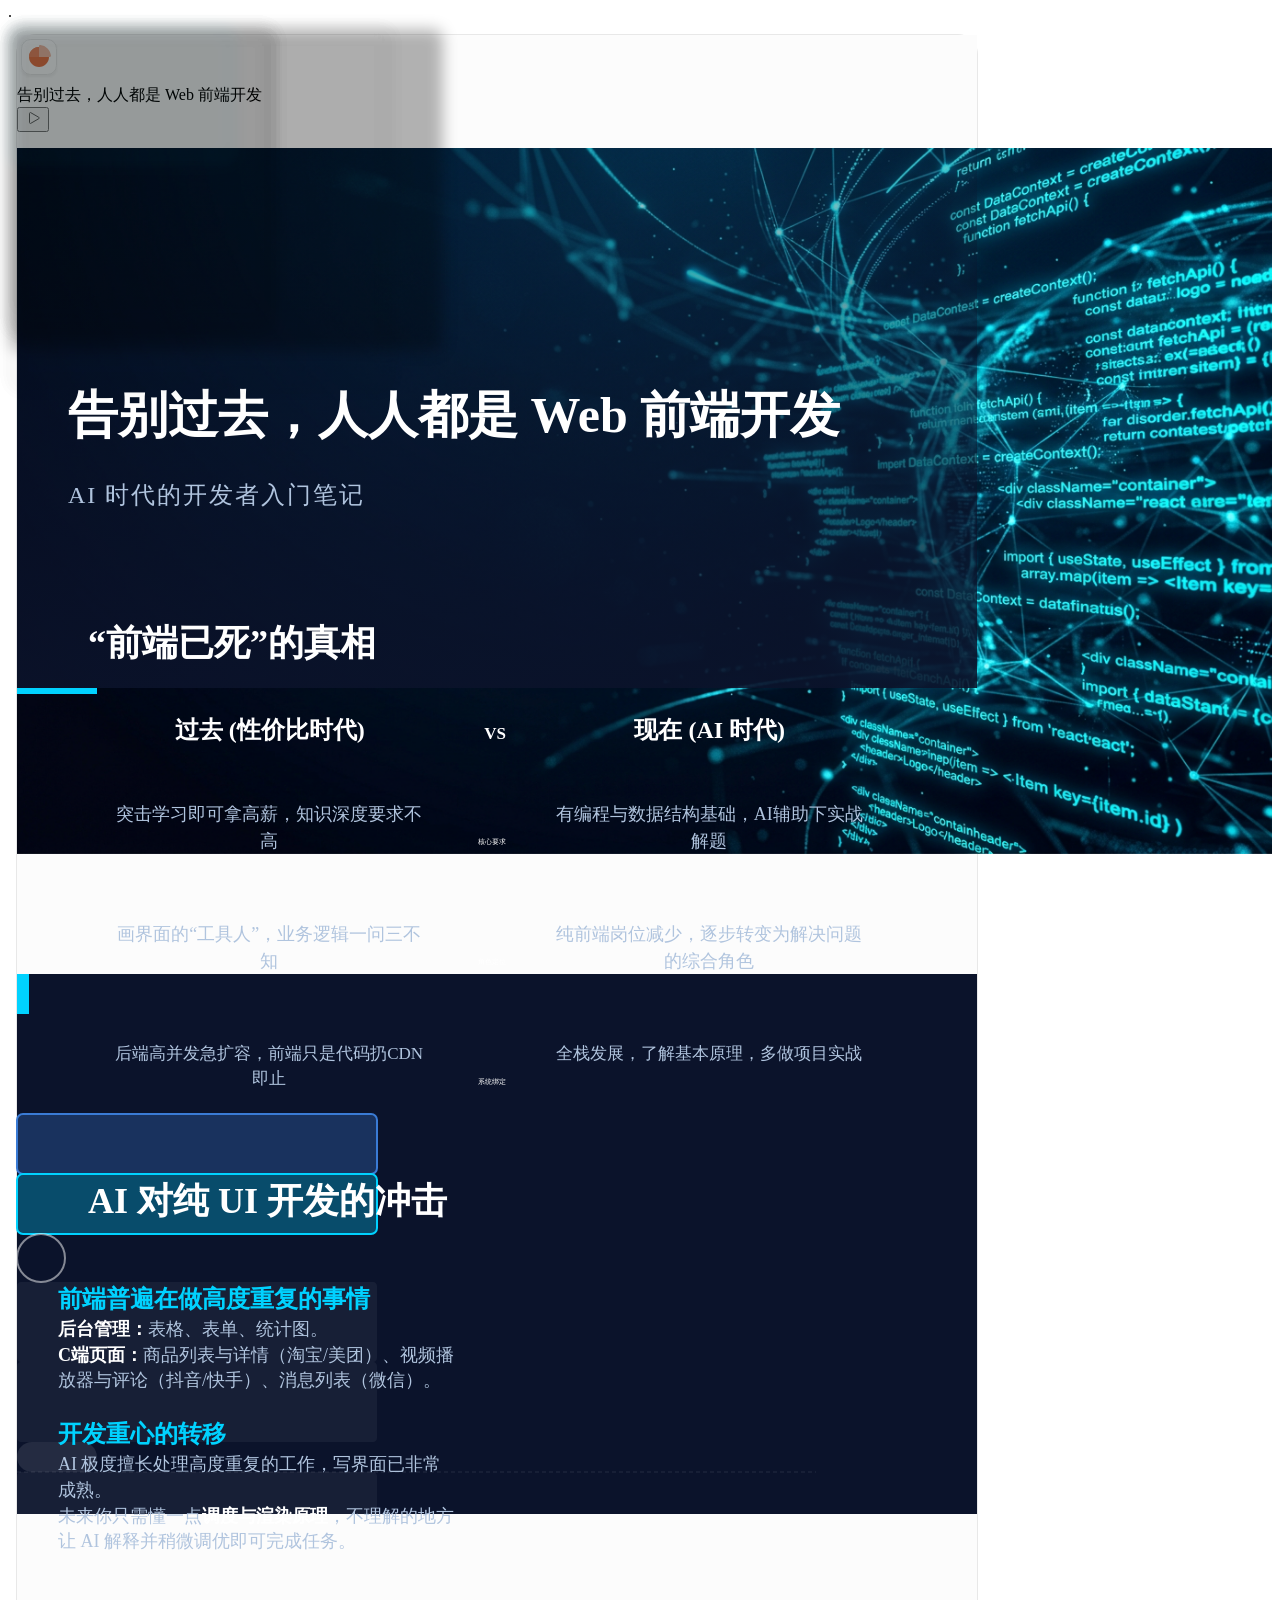
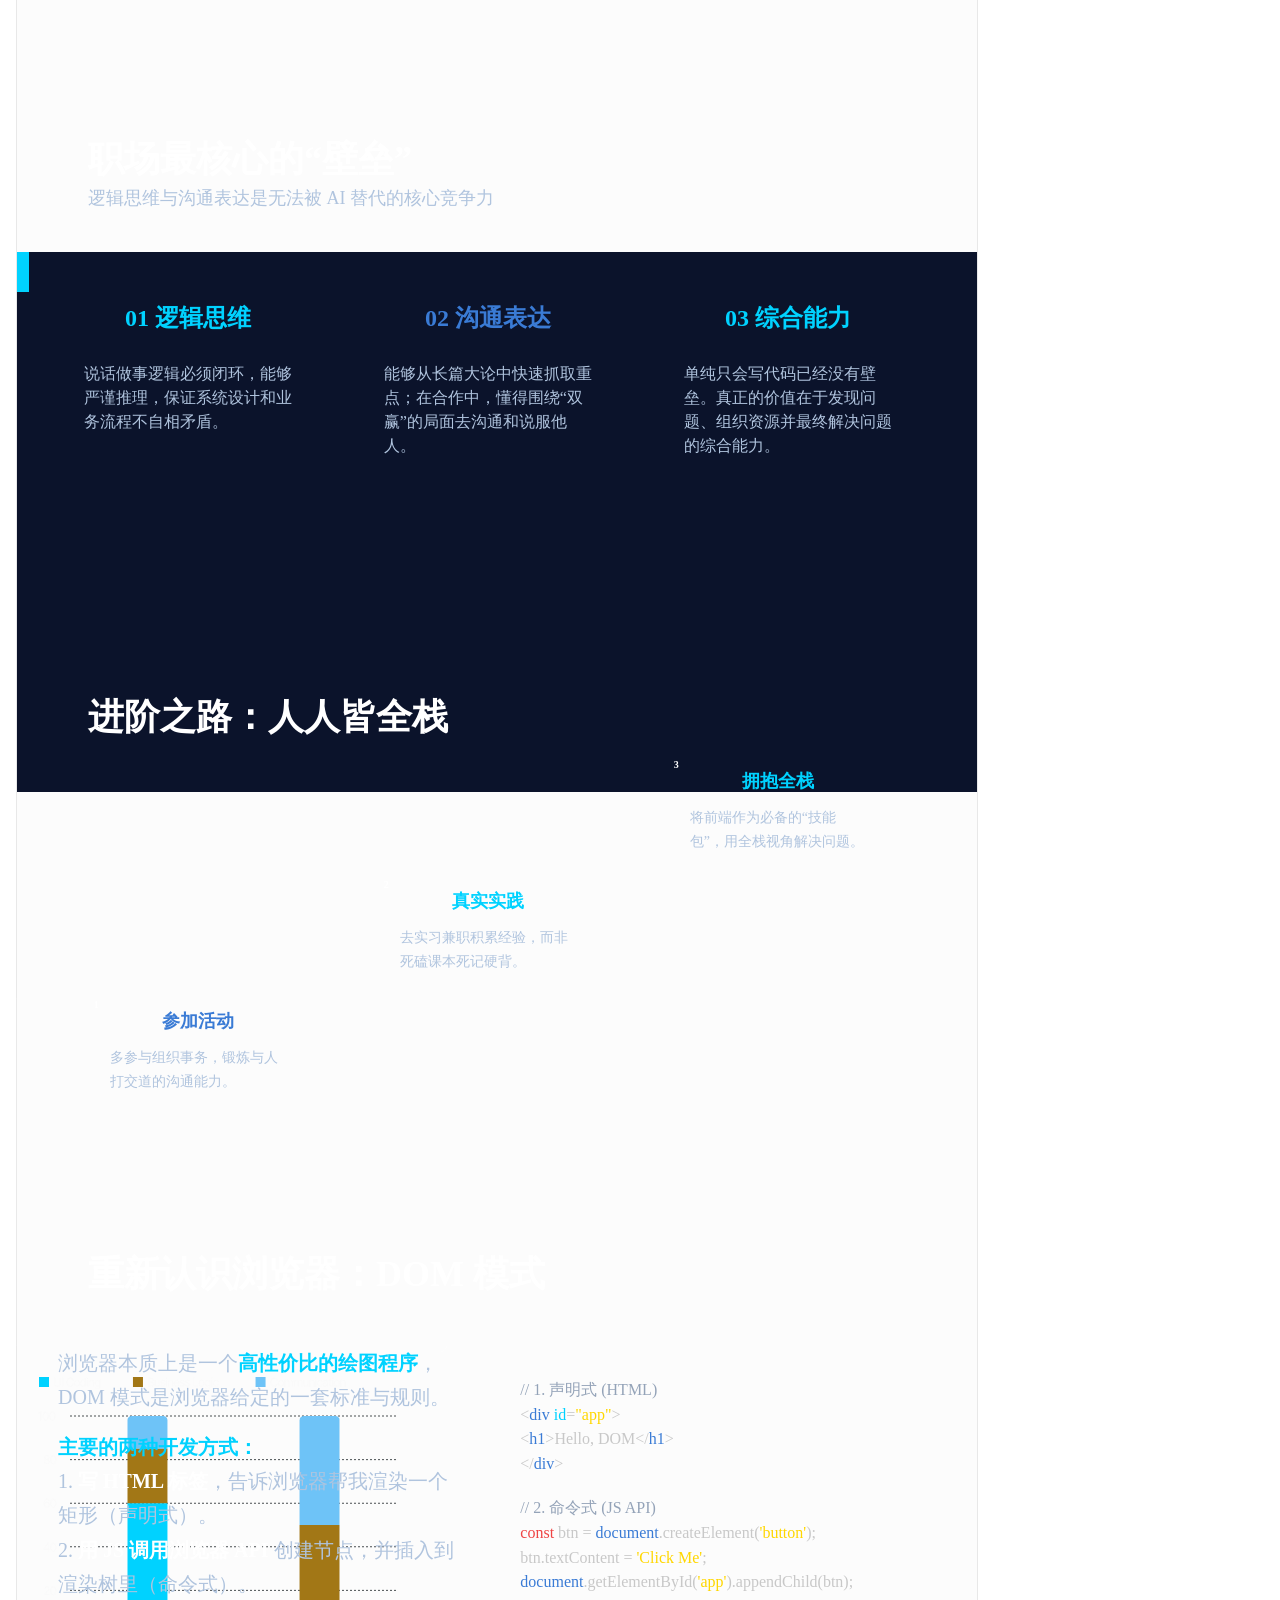
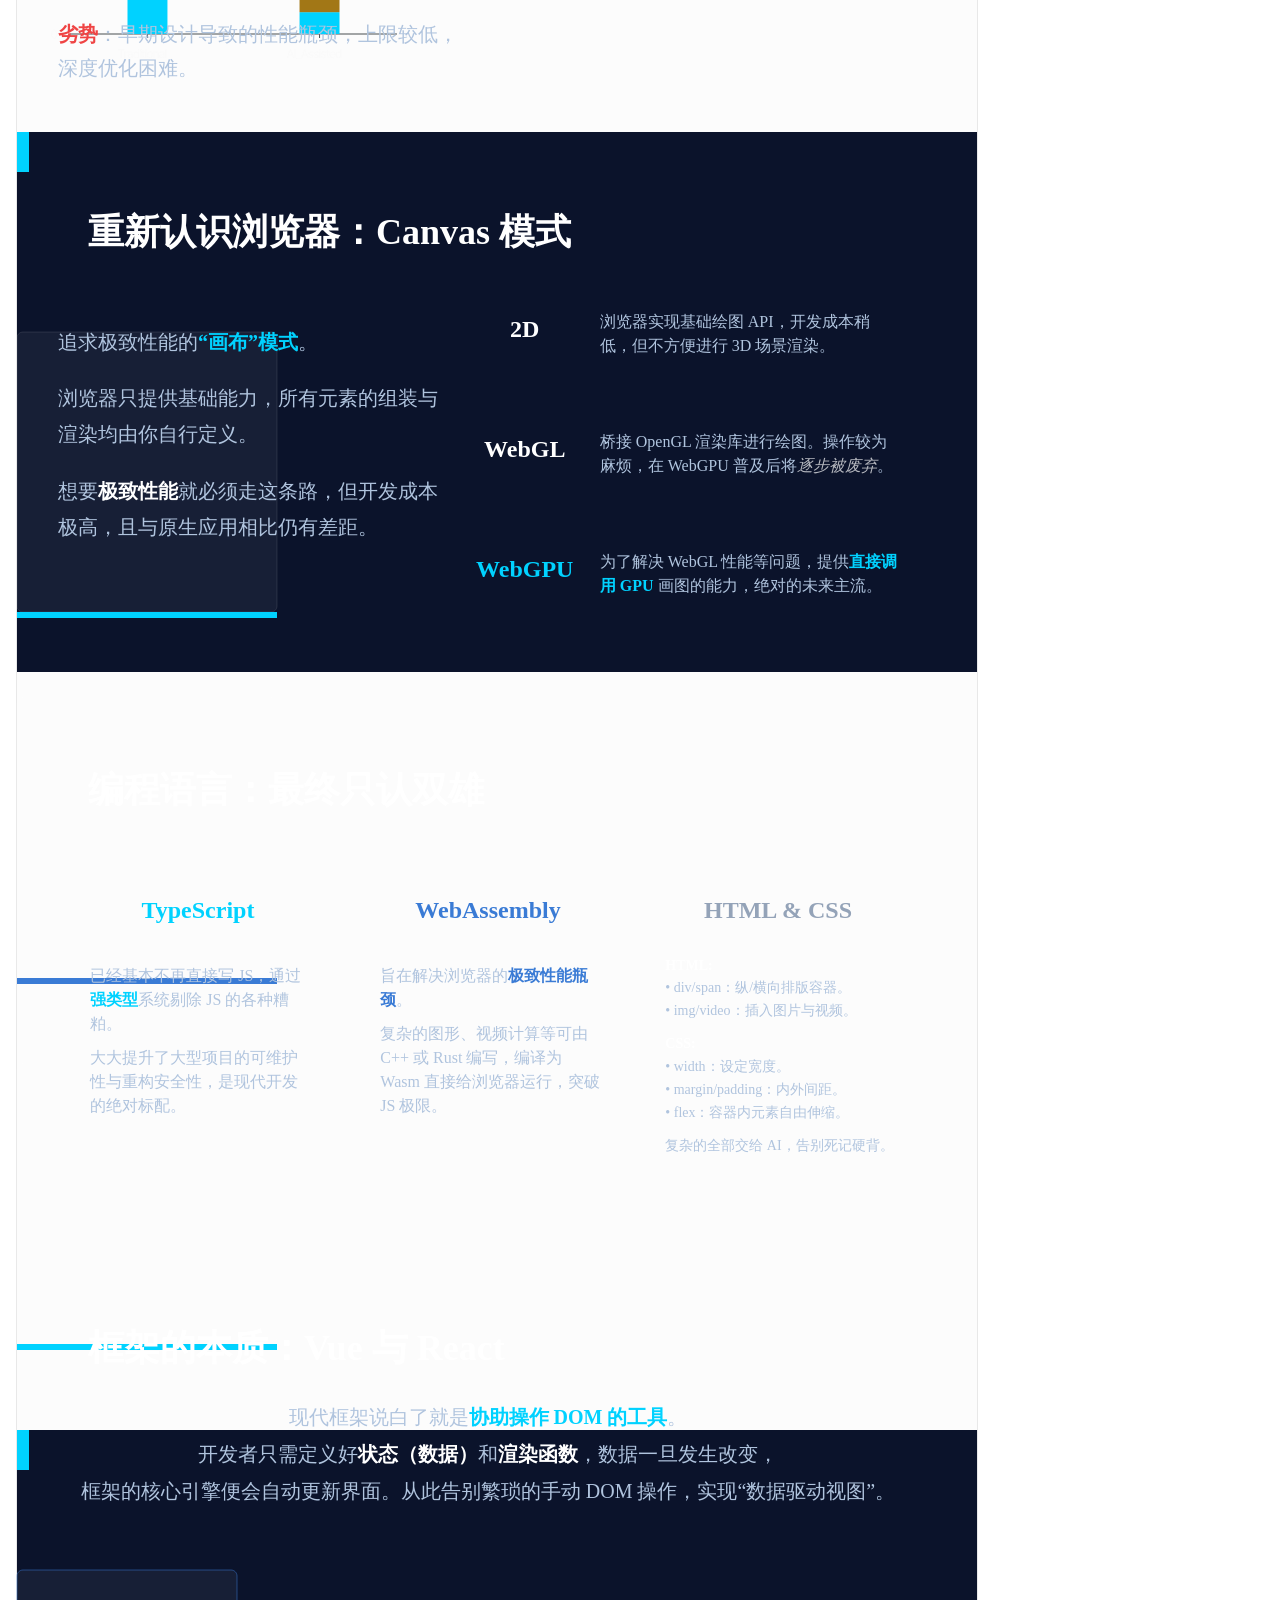
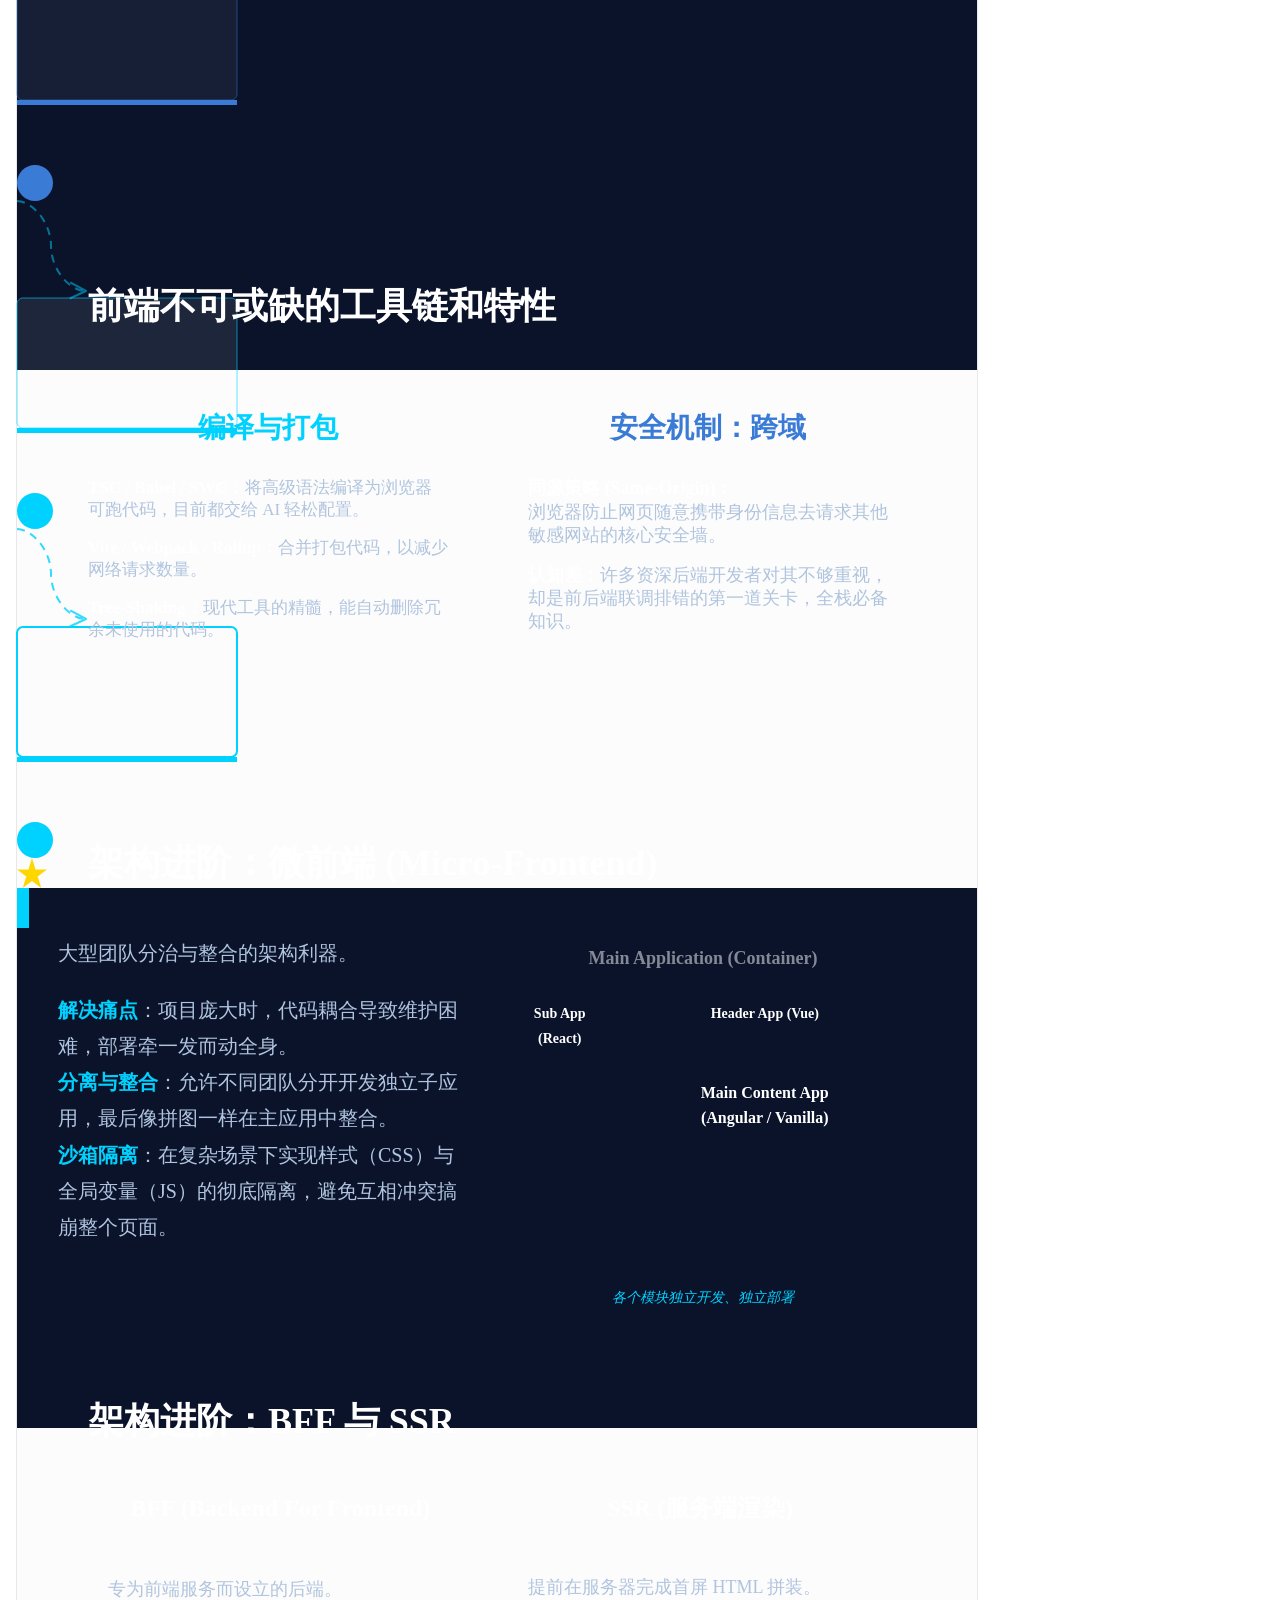
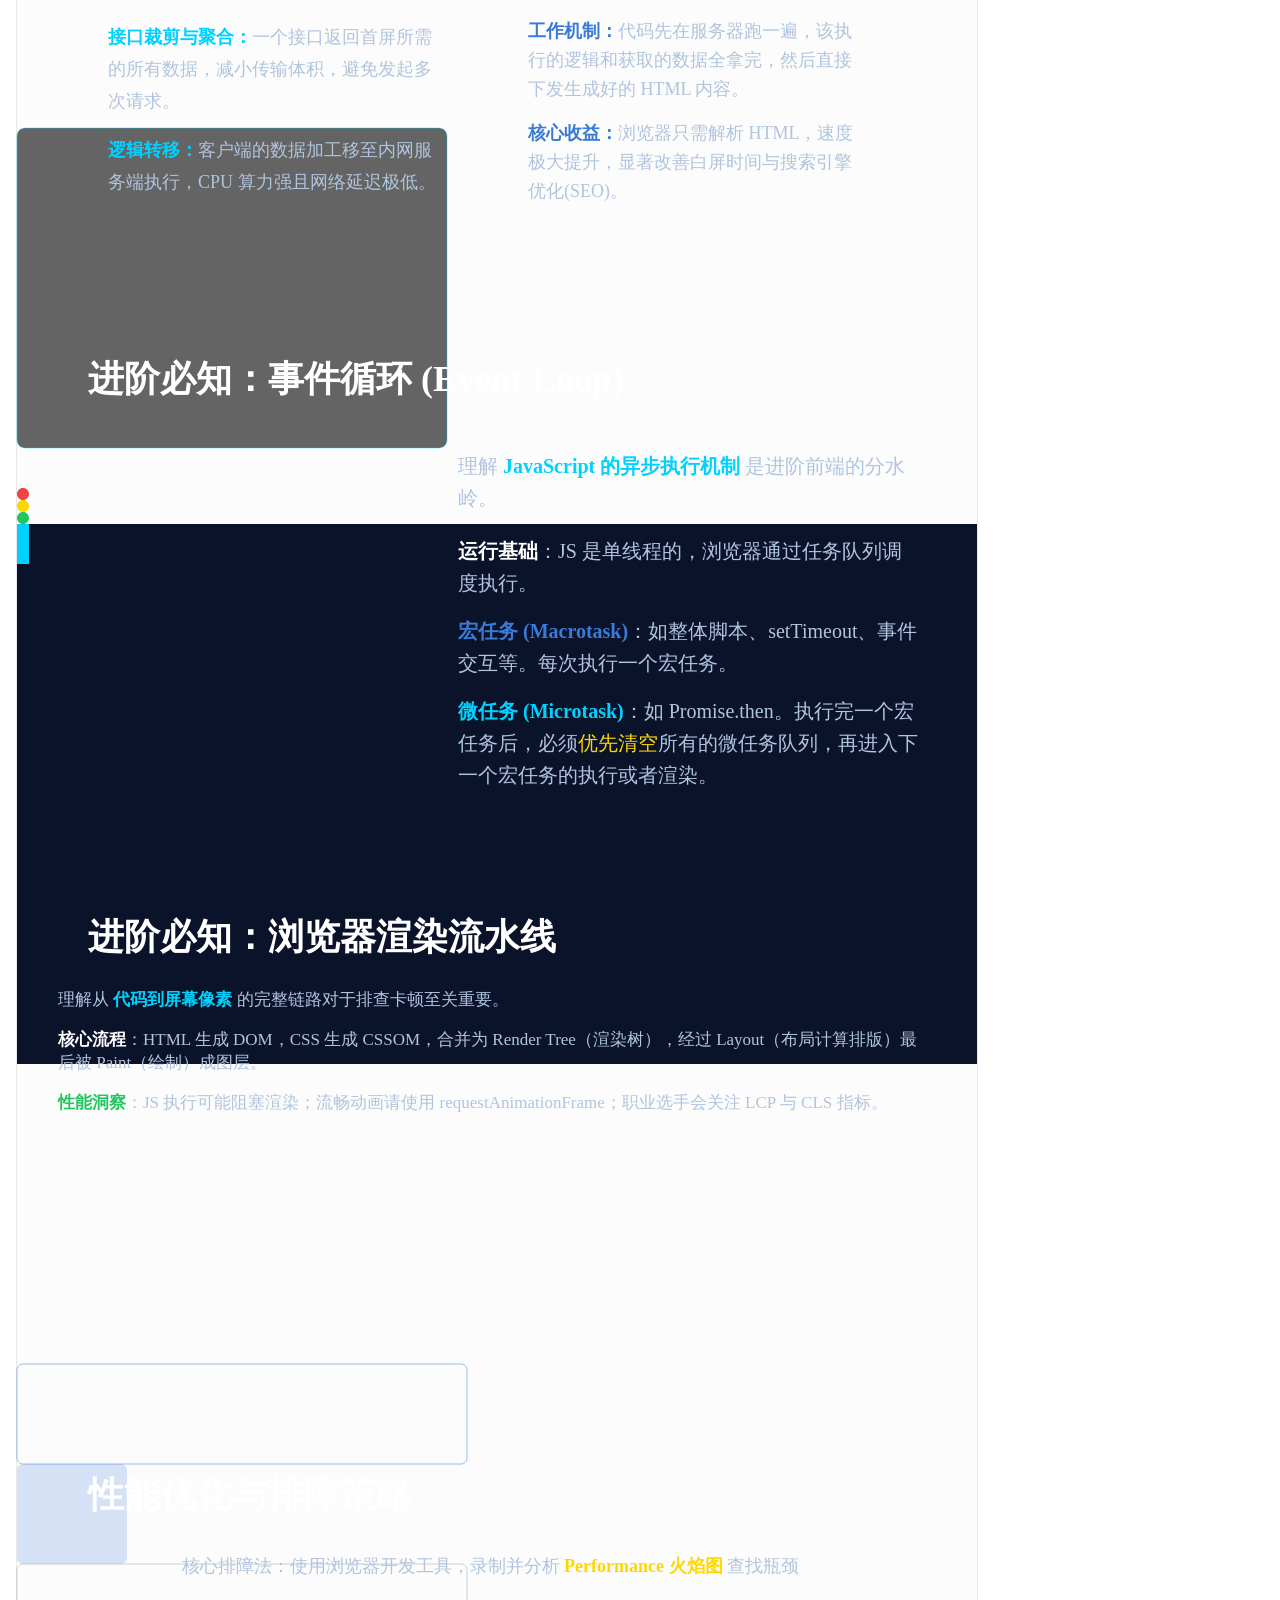
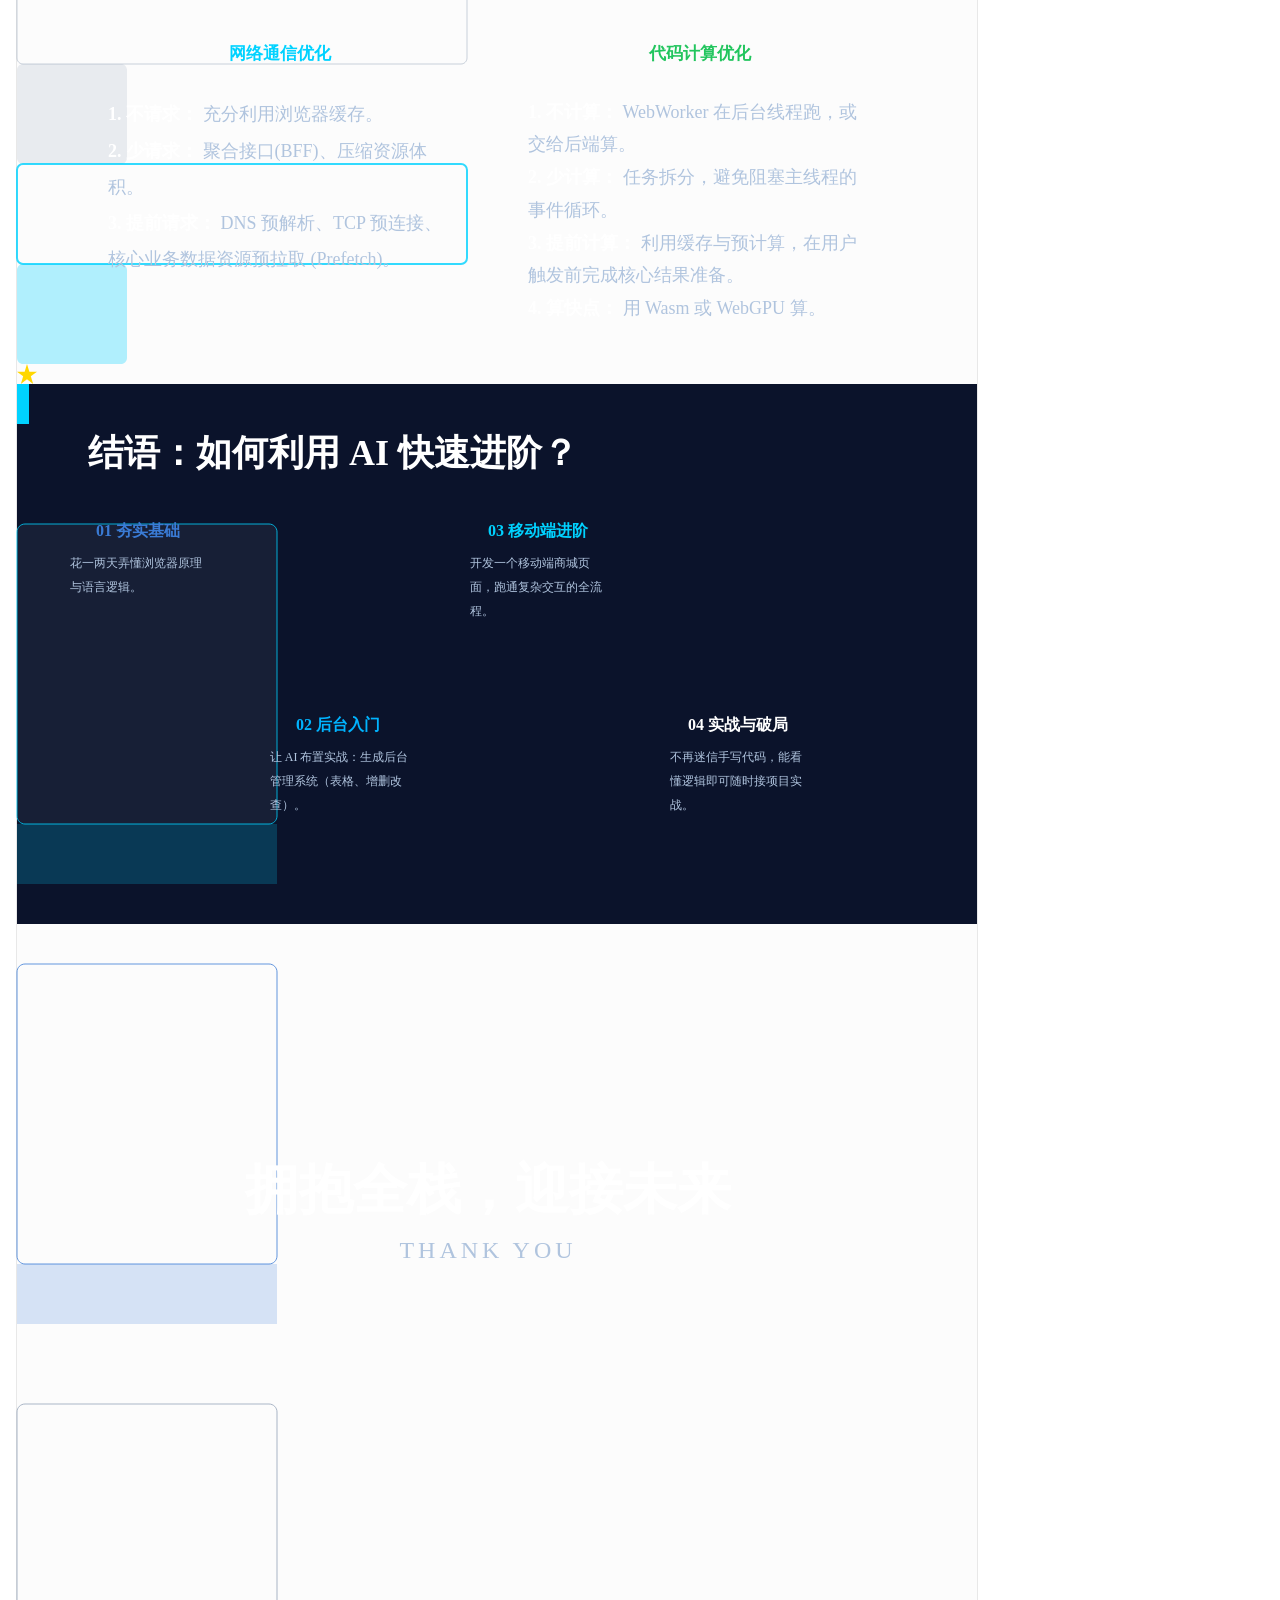
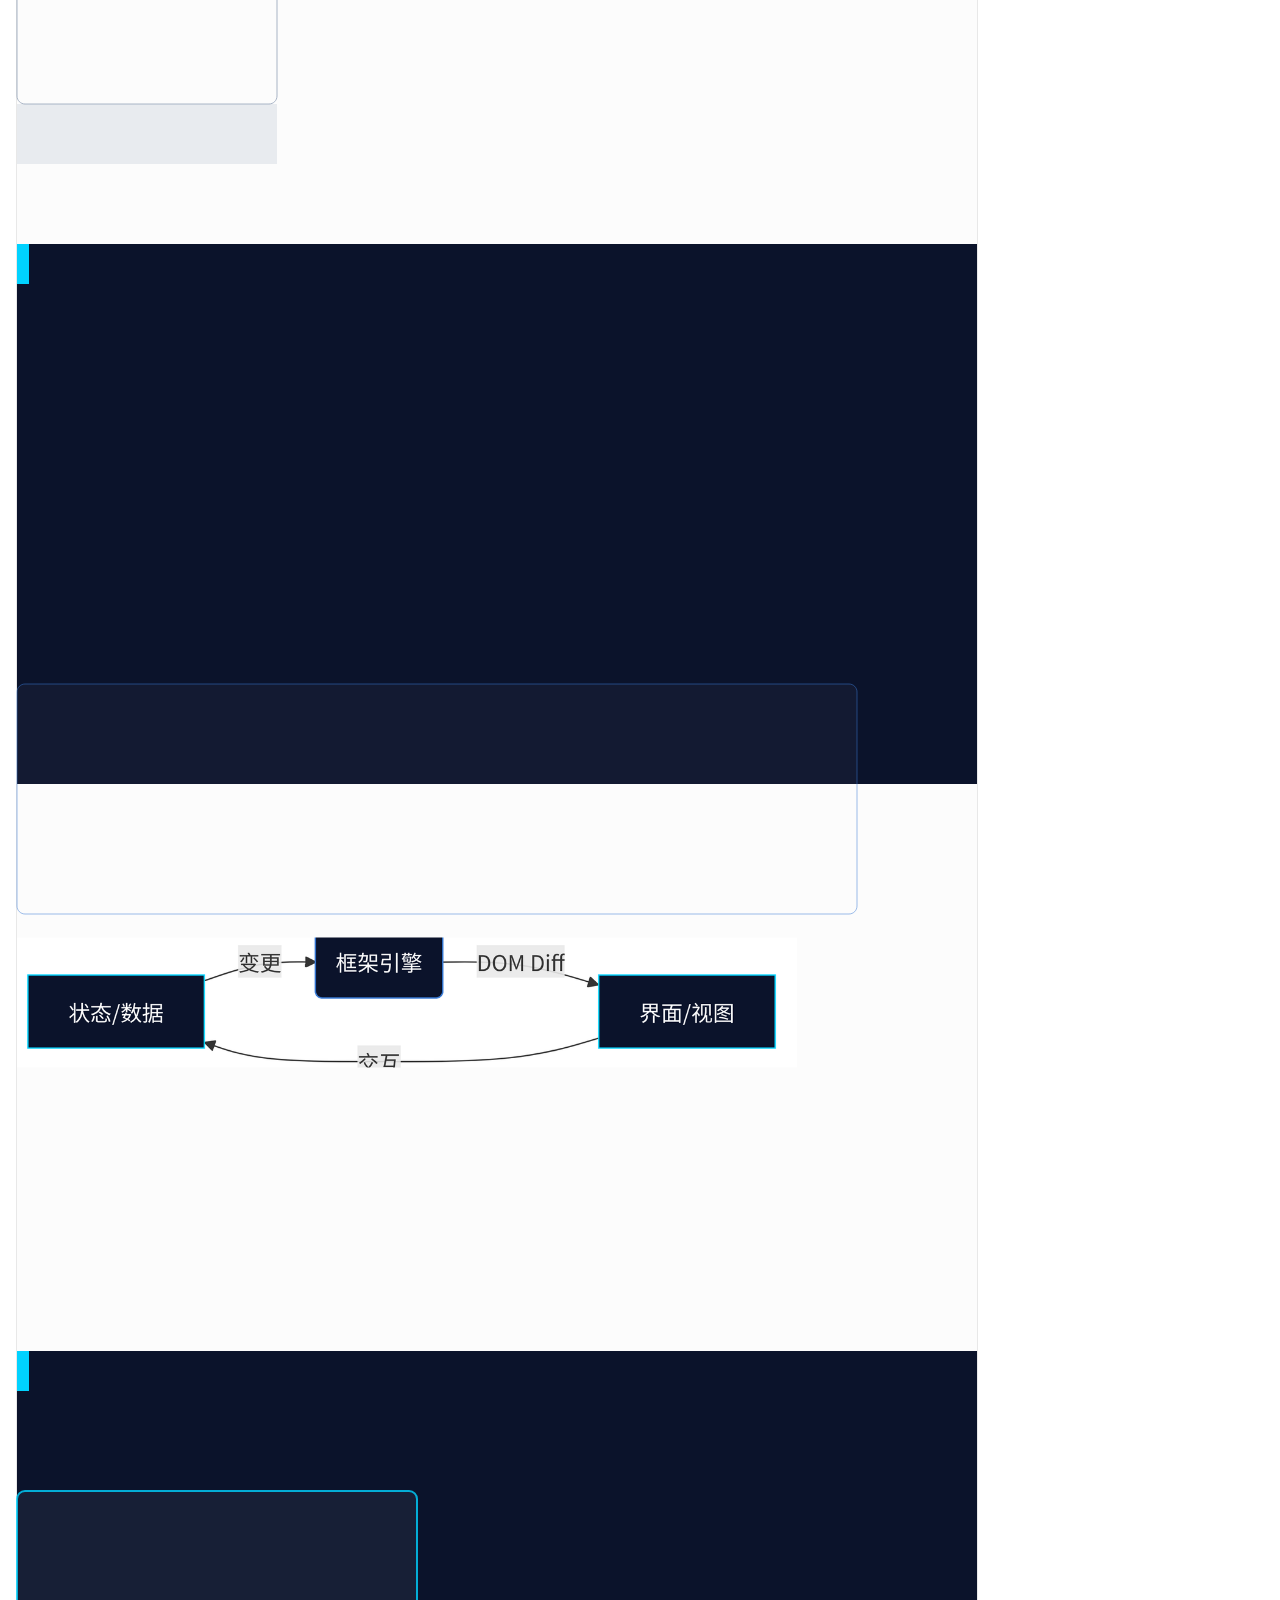
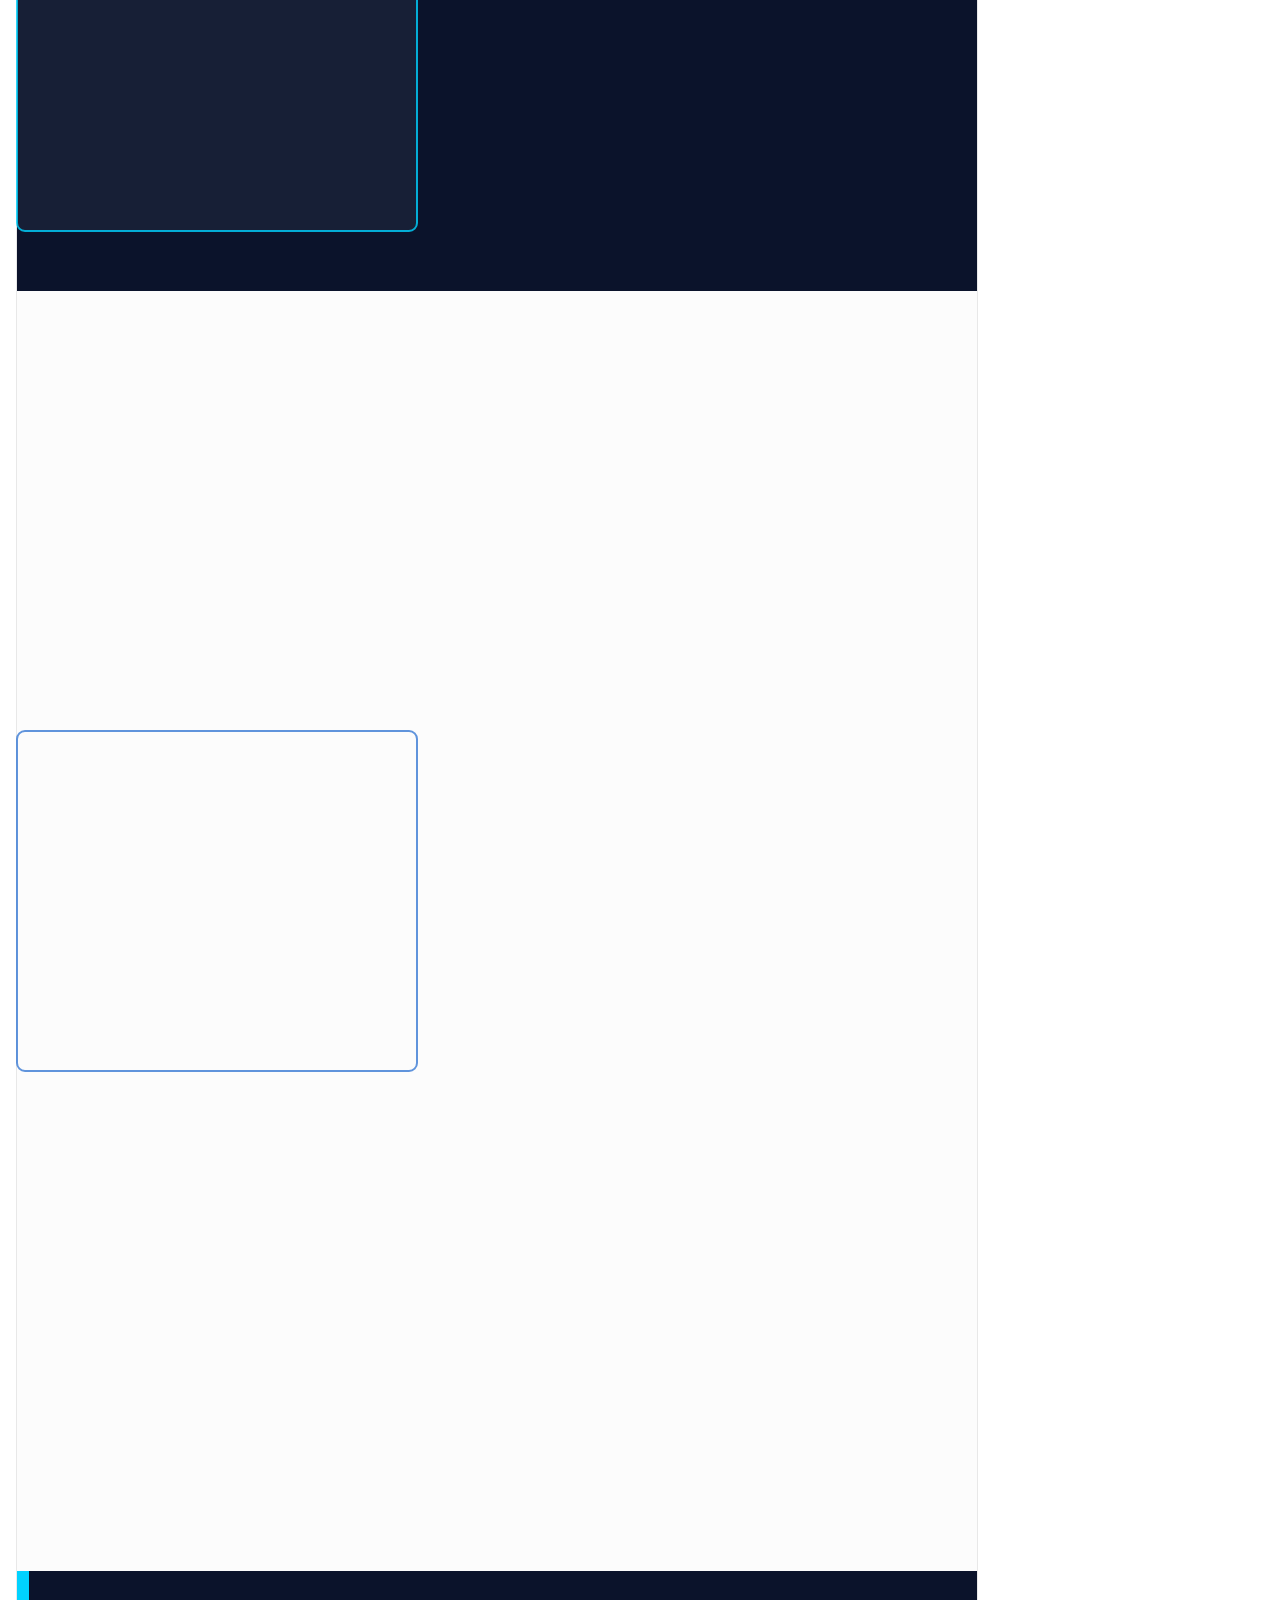
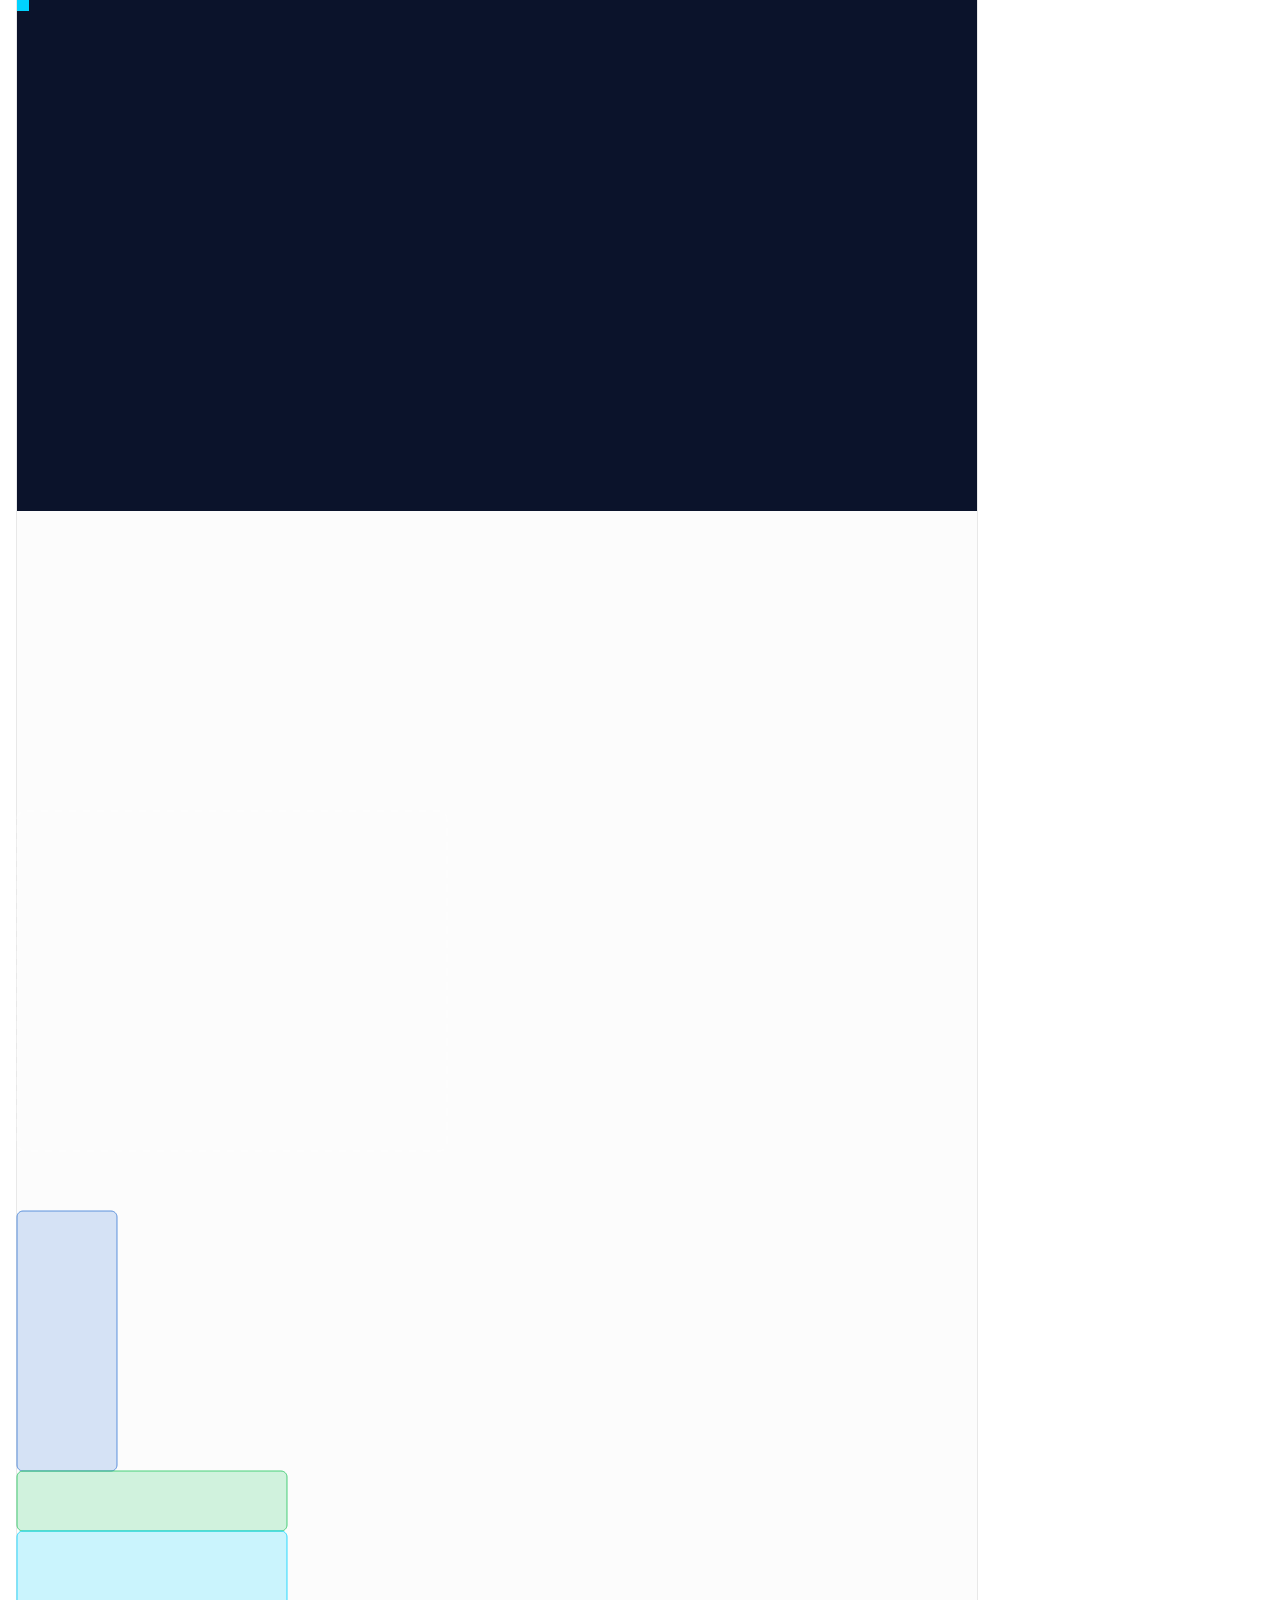
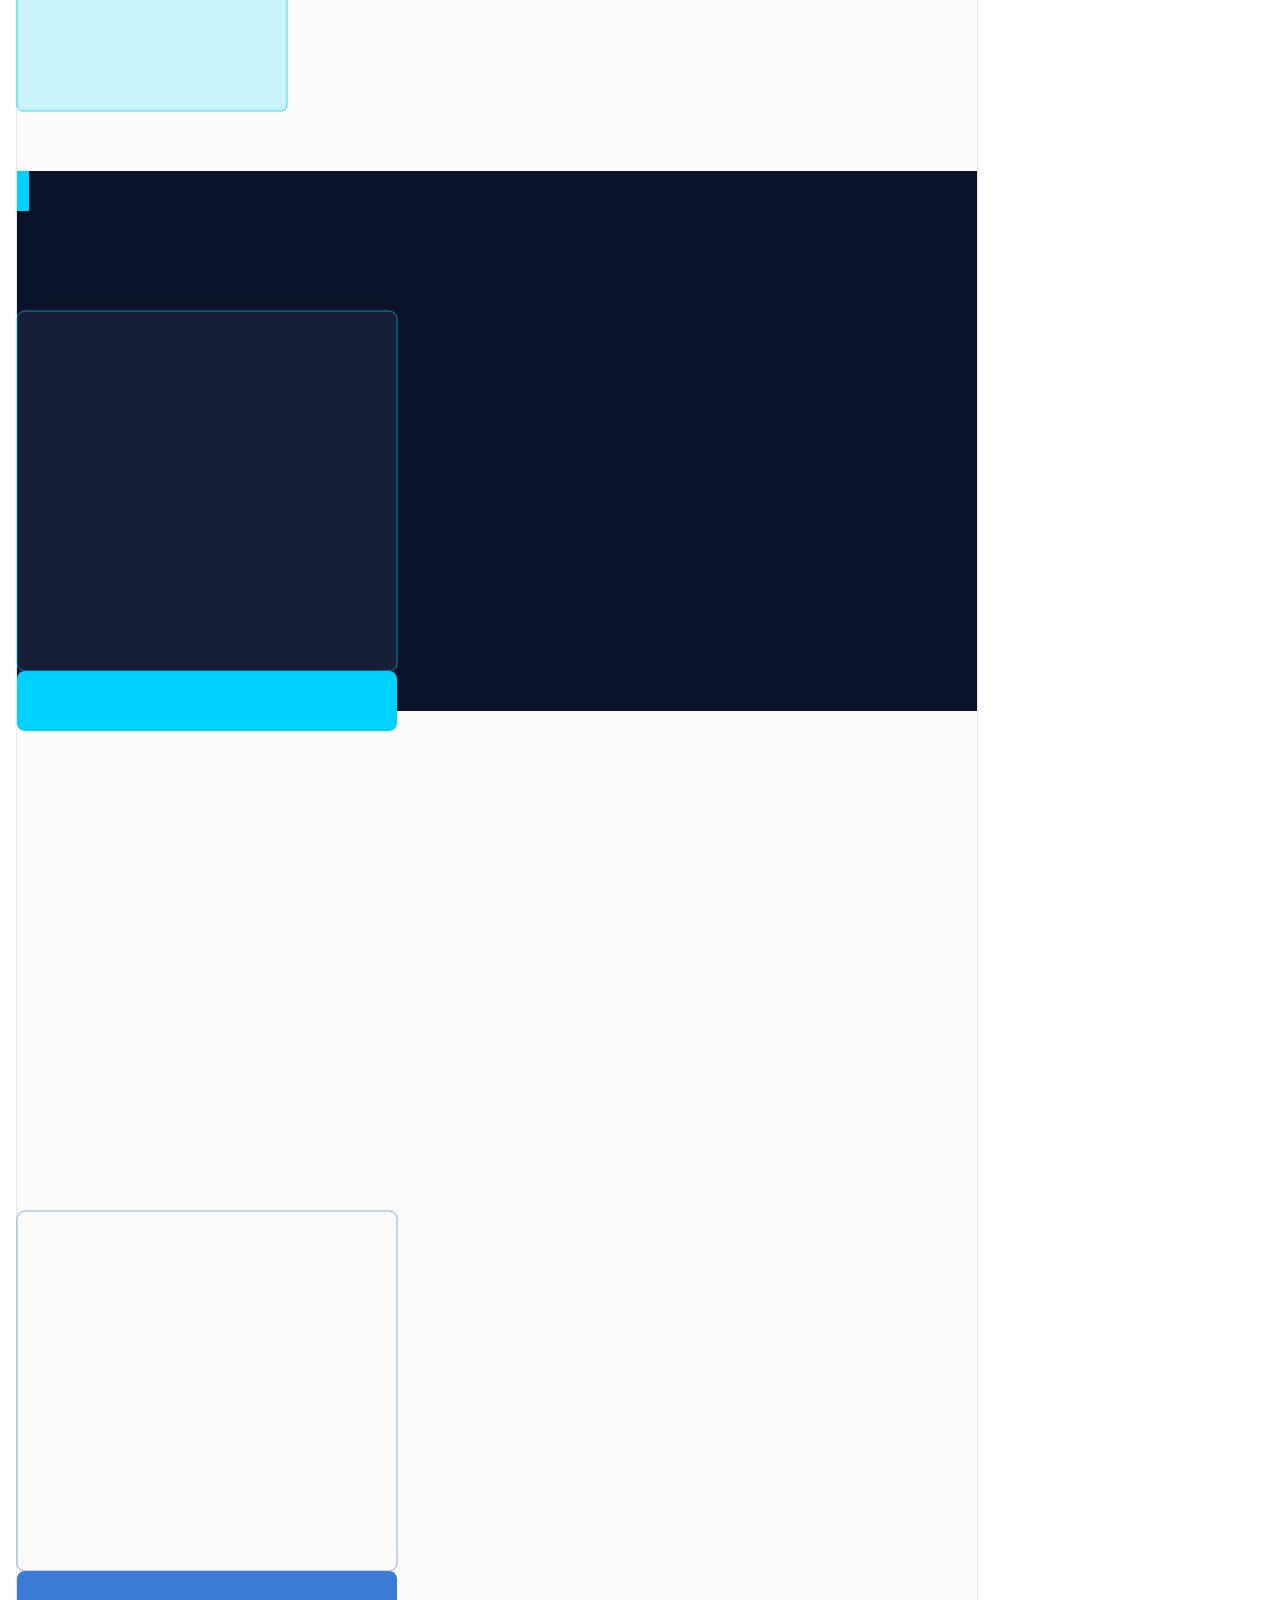
==== commit 6111ae01: "update base" ====
--- a/you_are_a_web_developer/index.html
+++ b/you_are_a_web_developer/index.html
@@ -1,5 +1,5 @@
 <!DOCTYPE html><html data-lang="zh" data-mantine-color-scheme="light"><head><meta charset="utf-8"><meta property="og:title" content="告别过去，人人都是 Web 前端开发"><title>告别过去，人人都是 Web 前端开发</title><meta name="viewport" content="width=device-width,initial-scale=1,shrink-to-fit=no,viewport-fit=cover,minimum-scale=1,maximum-scale=1,user-scalable=no"><meta http-equiv="x-ua-compatible" content="ie=edge"><meta name="renderer" content="webkit"><meta name="layoutmode" content="standard"><meta name="imagemode" content="force"><meta name="wap-font-scale" content="no"><meta name="format-detection" content="telephone=no"><meta name="description" content="前端已死，人人都是web前端">  
-  <link rel="stylesheet" crossorigin href="/you_are_a_web_developer/assets/index-Cxv8nzA2.css">
+  <link rel="stylesheet" crossorigin href="/pre-docs/you_are_a_web_developer/assets/index-Cxv8nzA2.css">
 </head><body data-scroll-locked="1">·
 
 
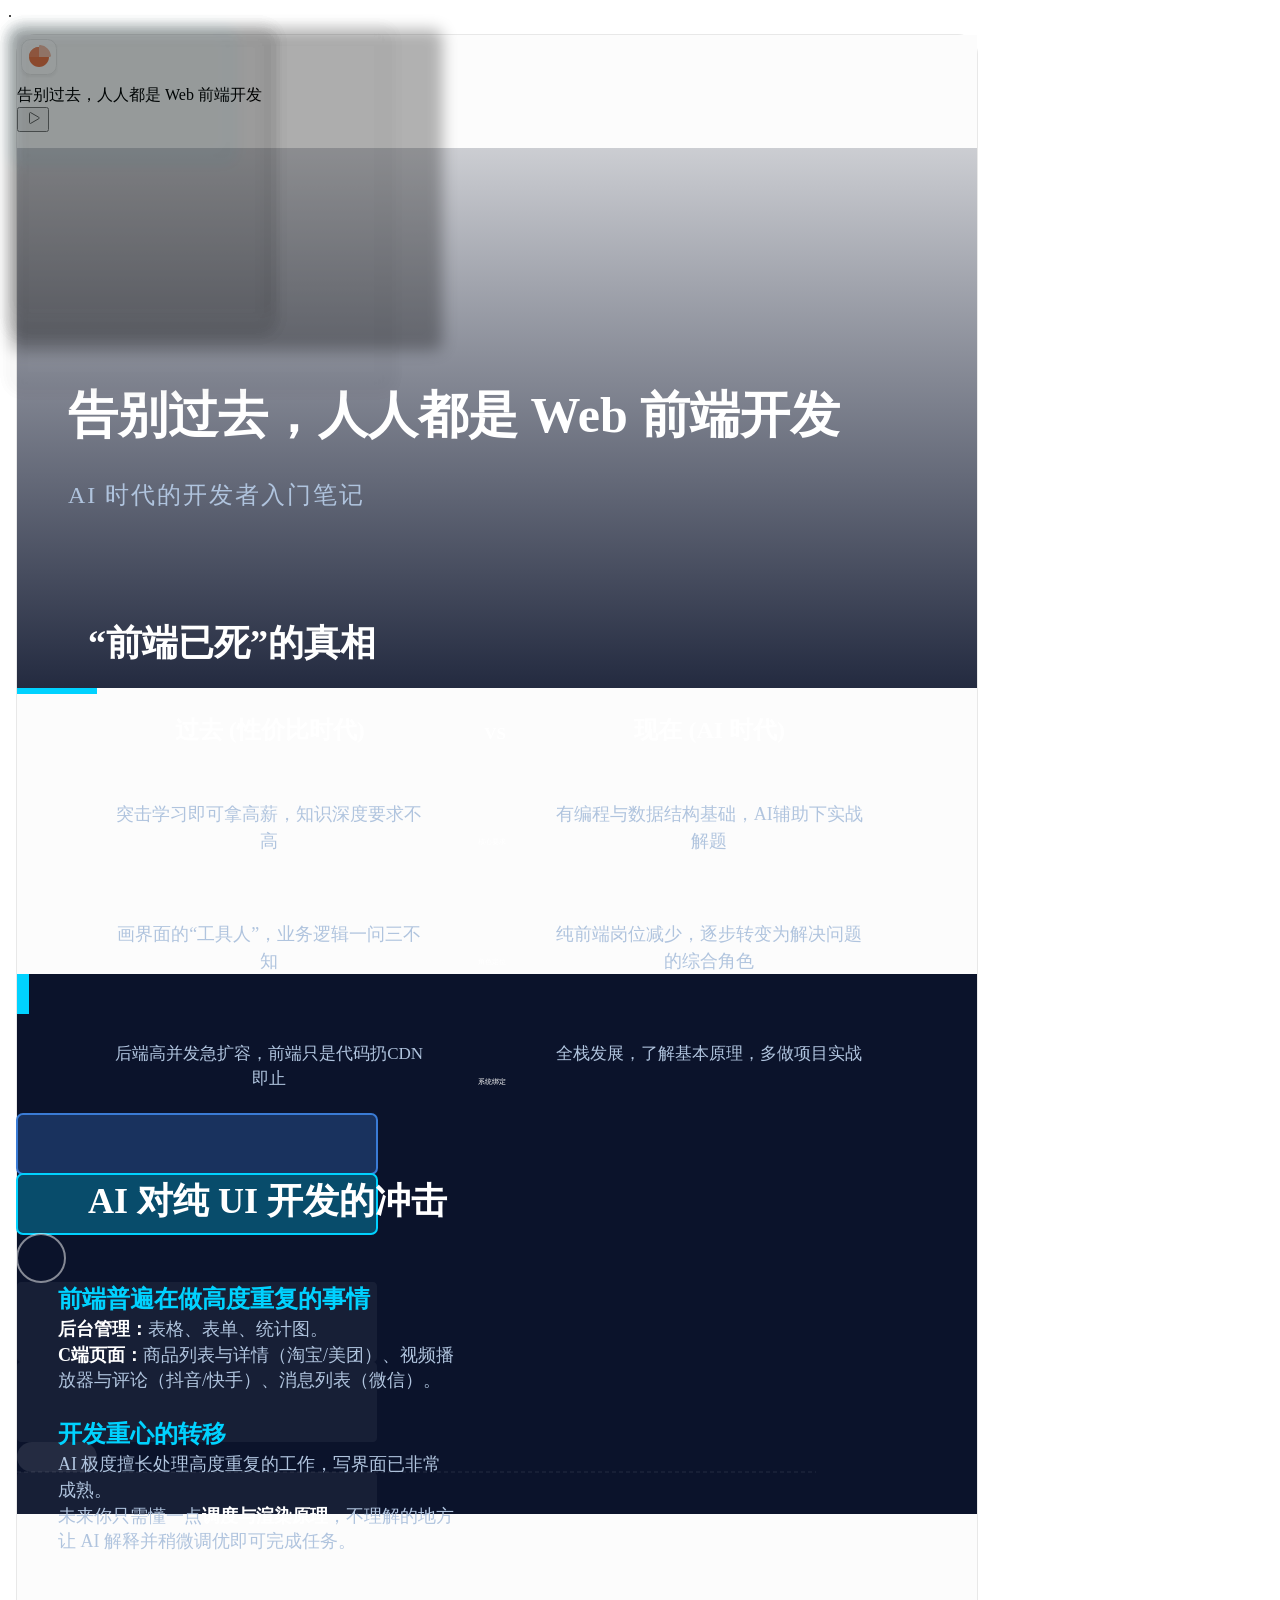
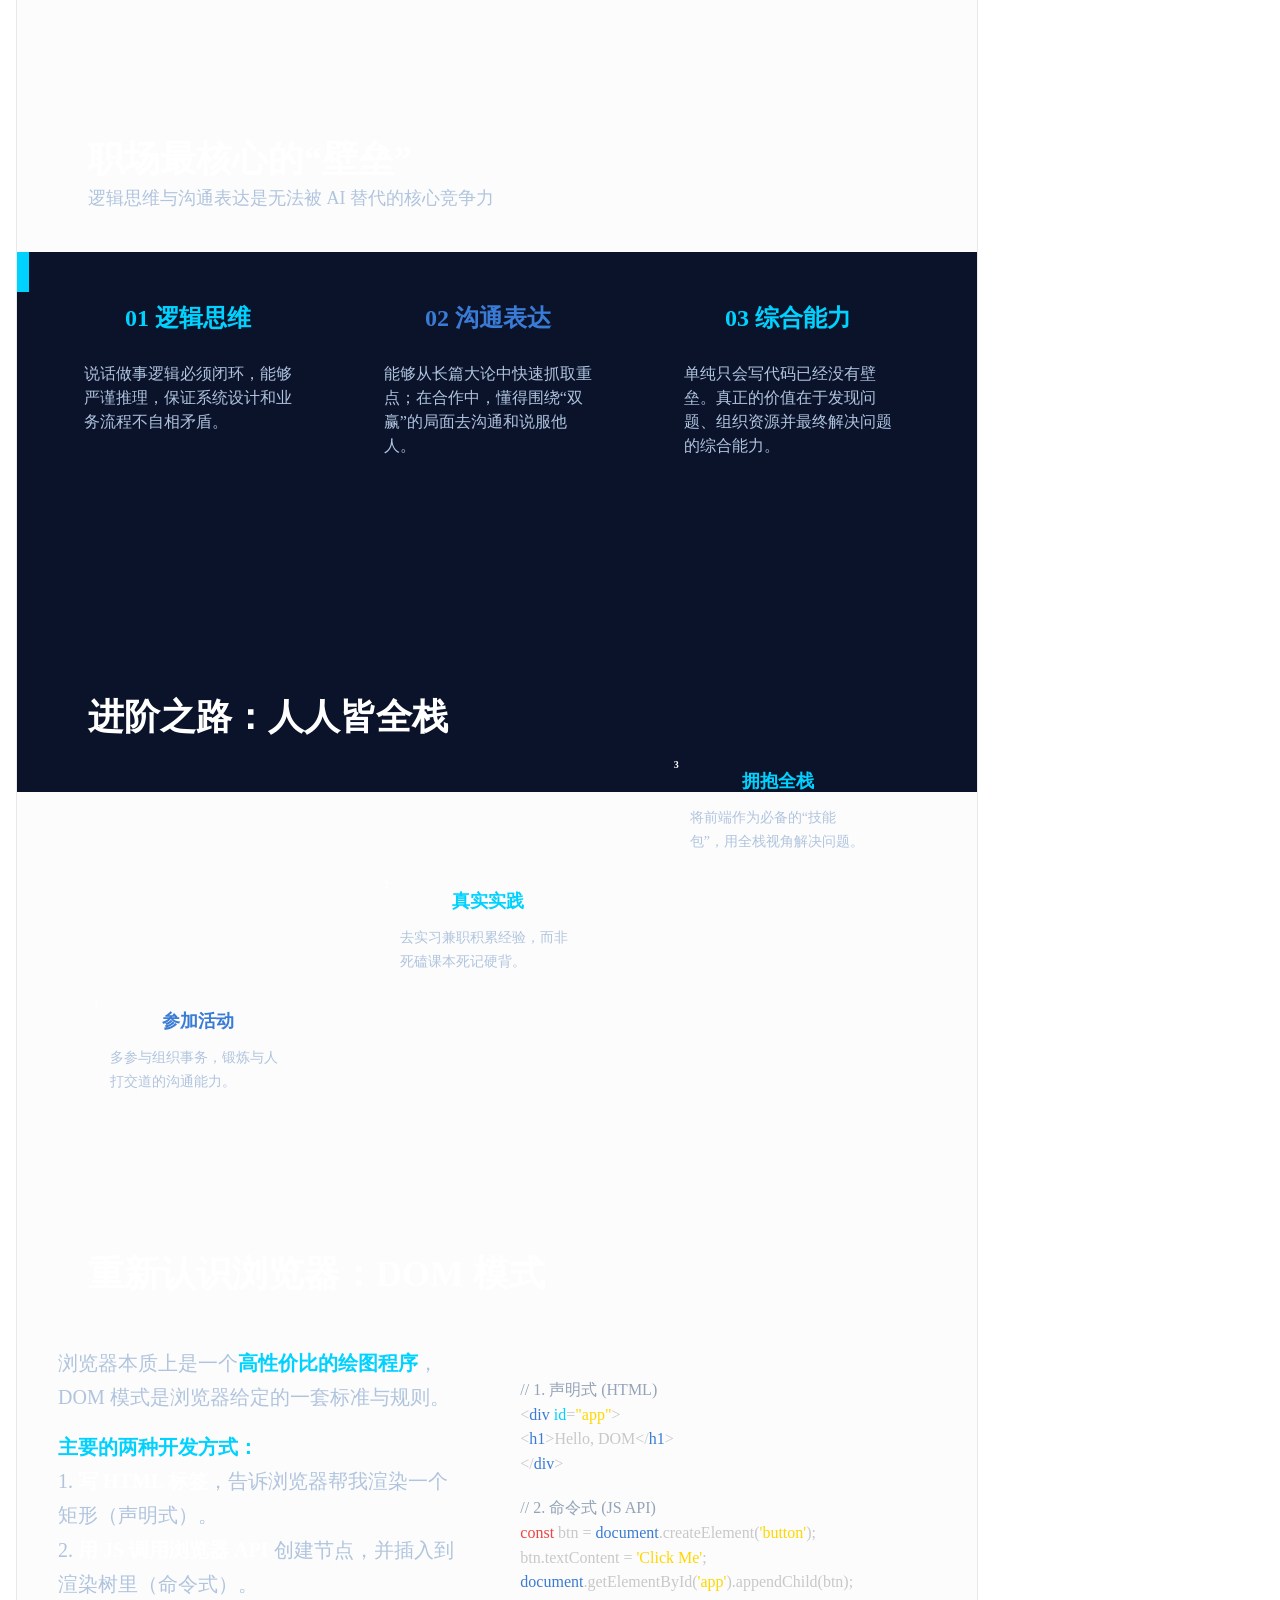
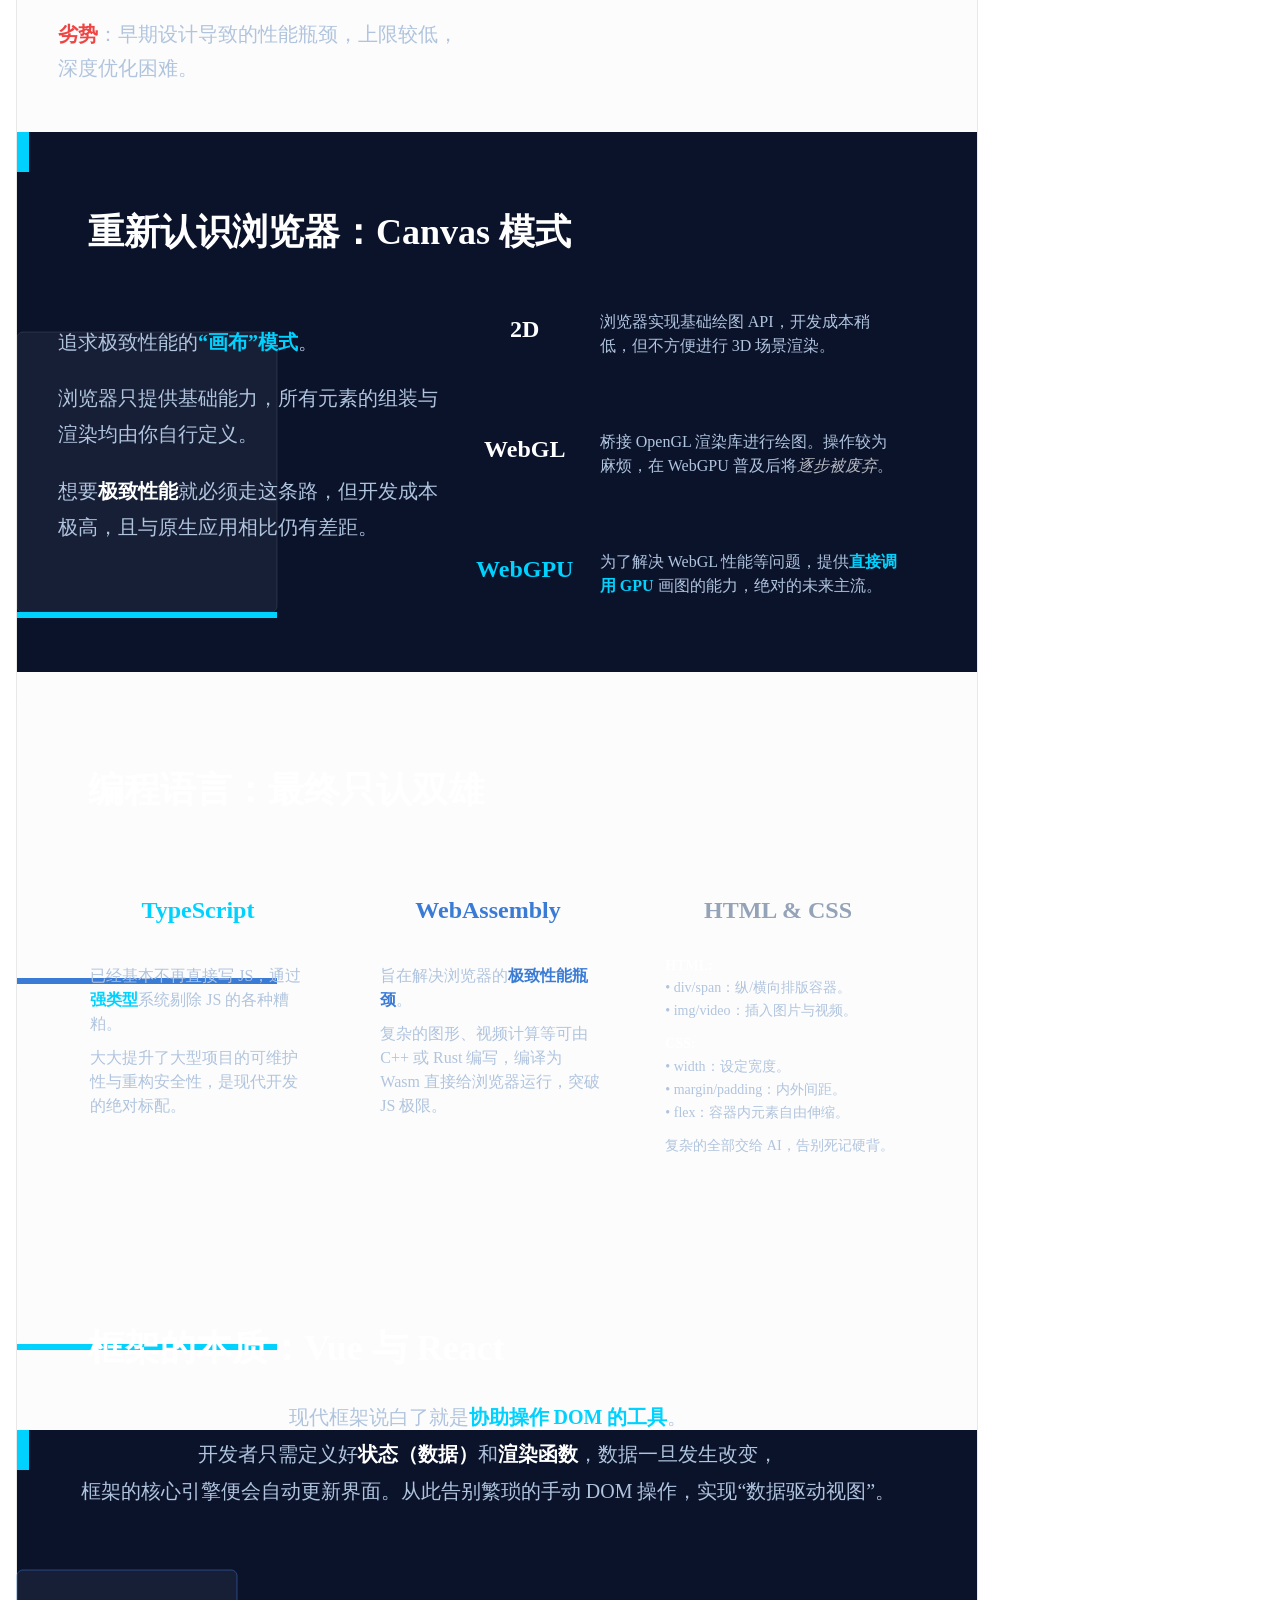
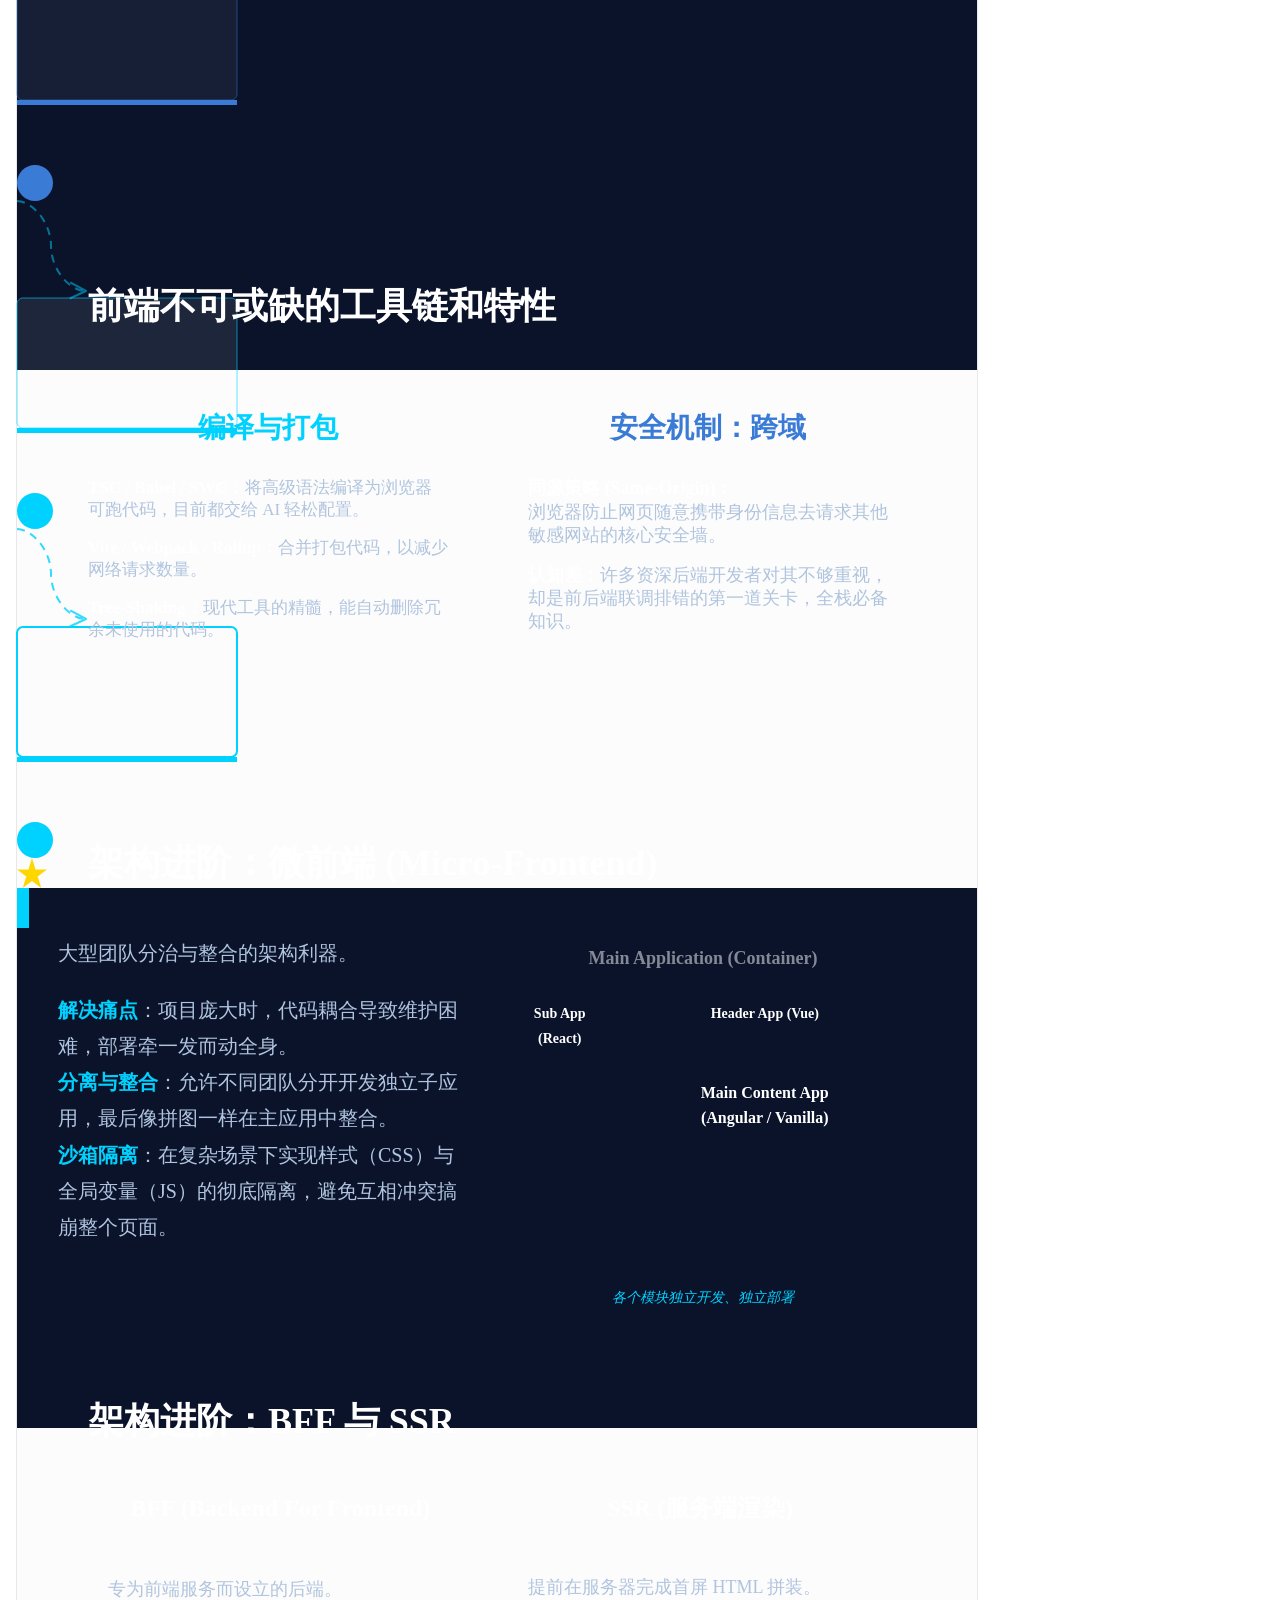
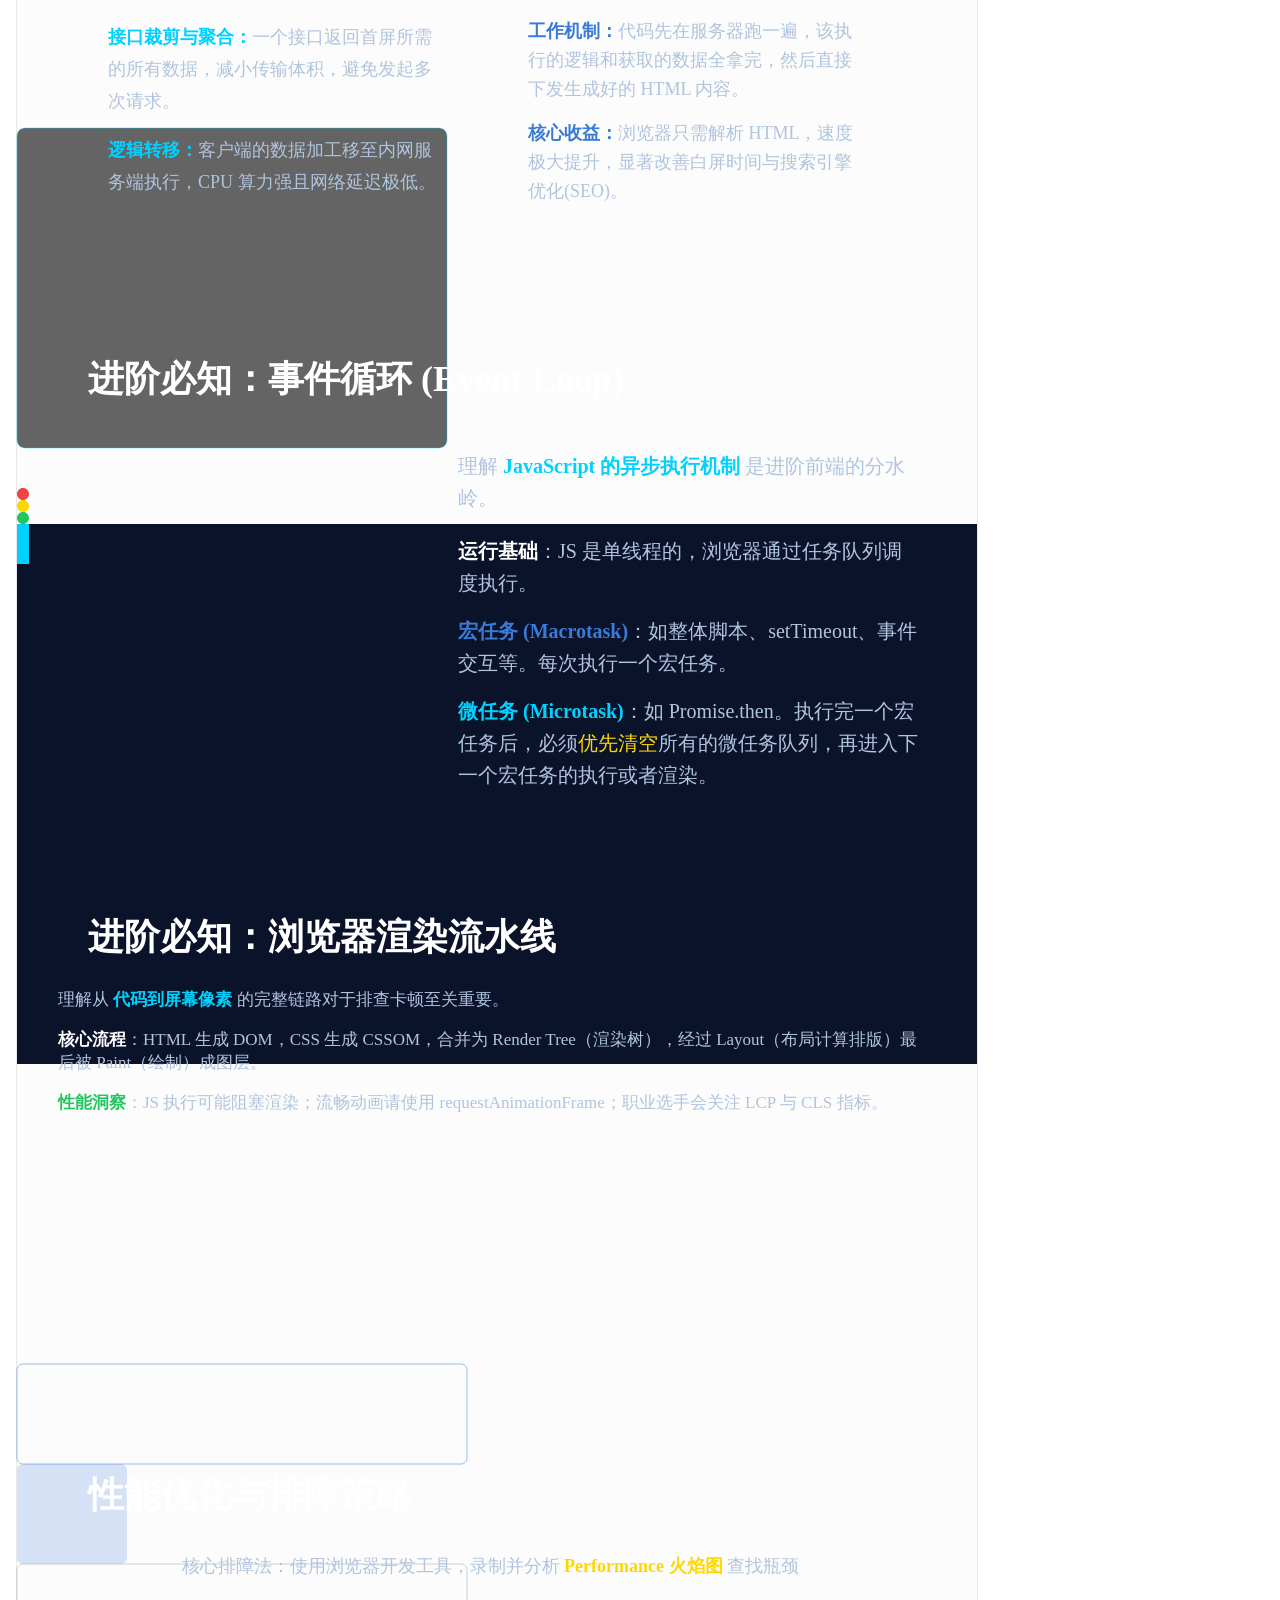
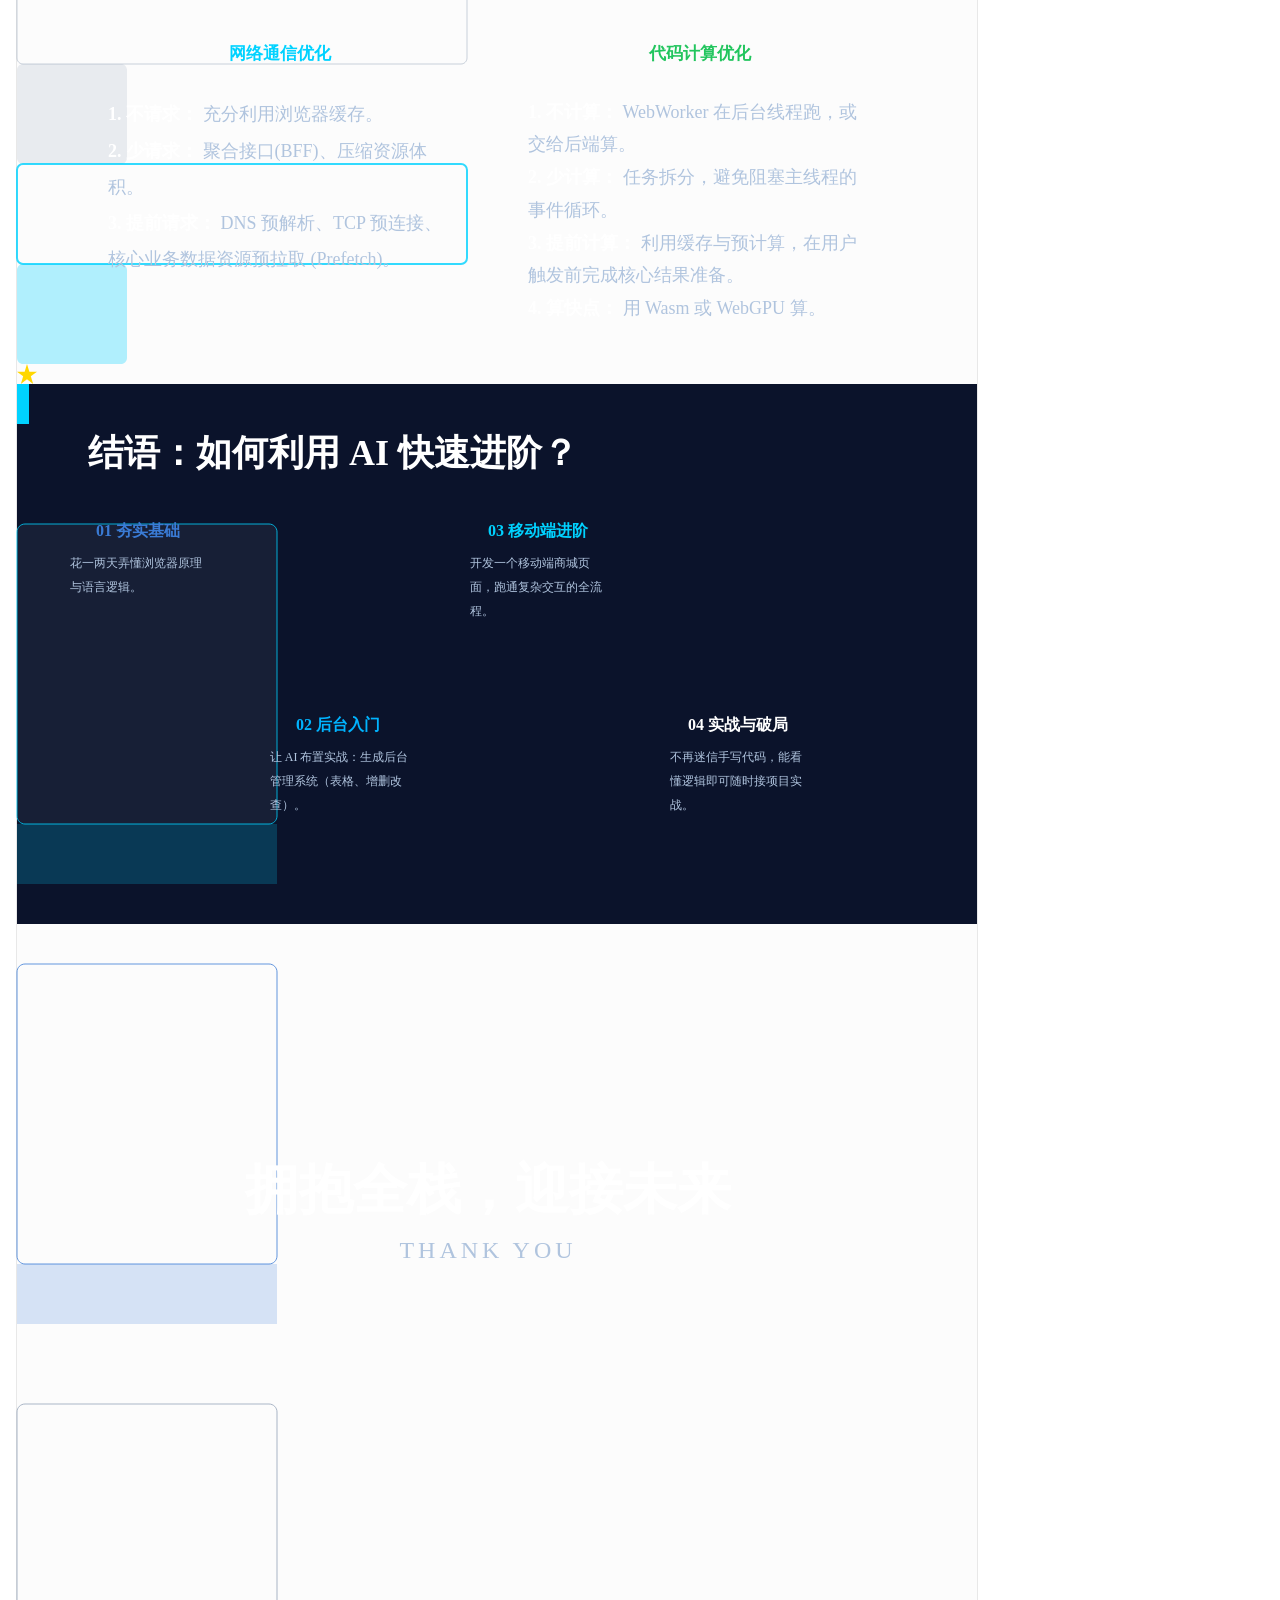
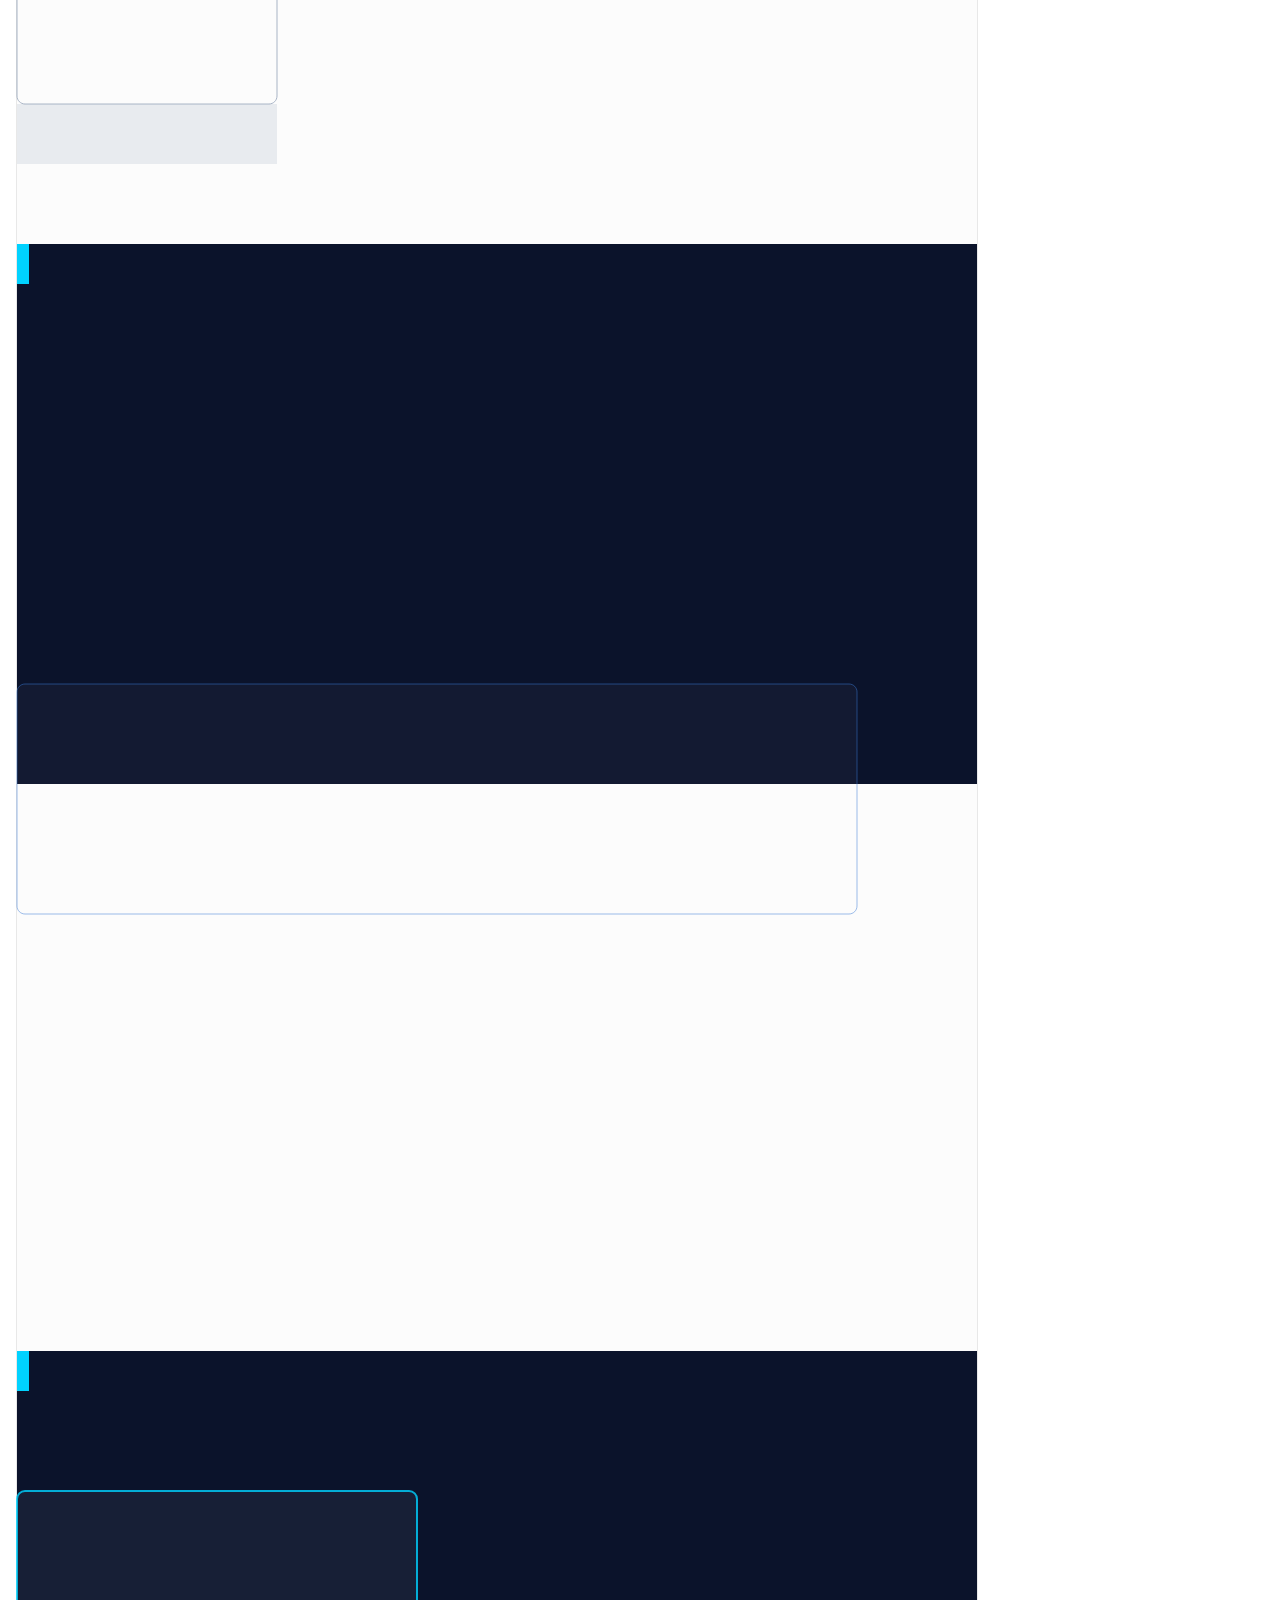
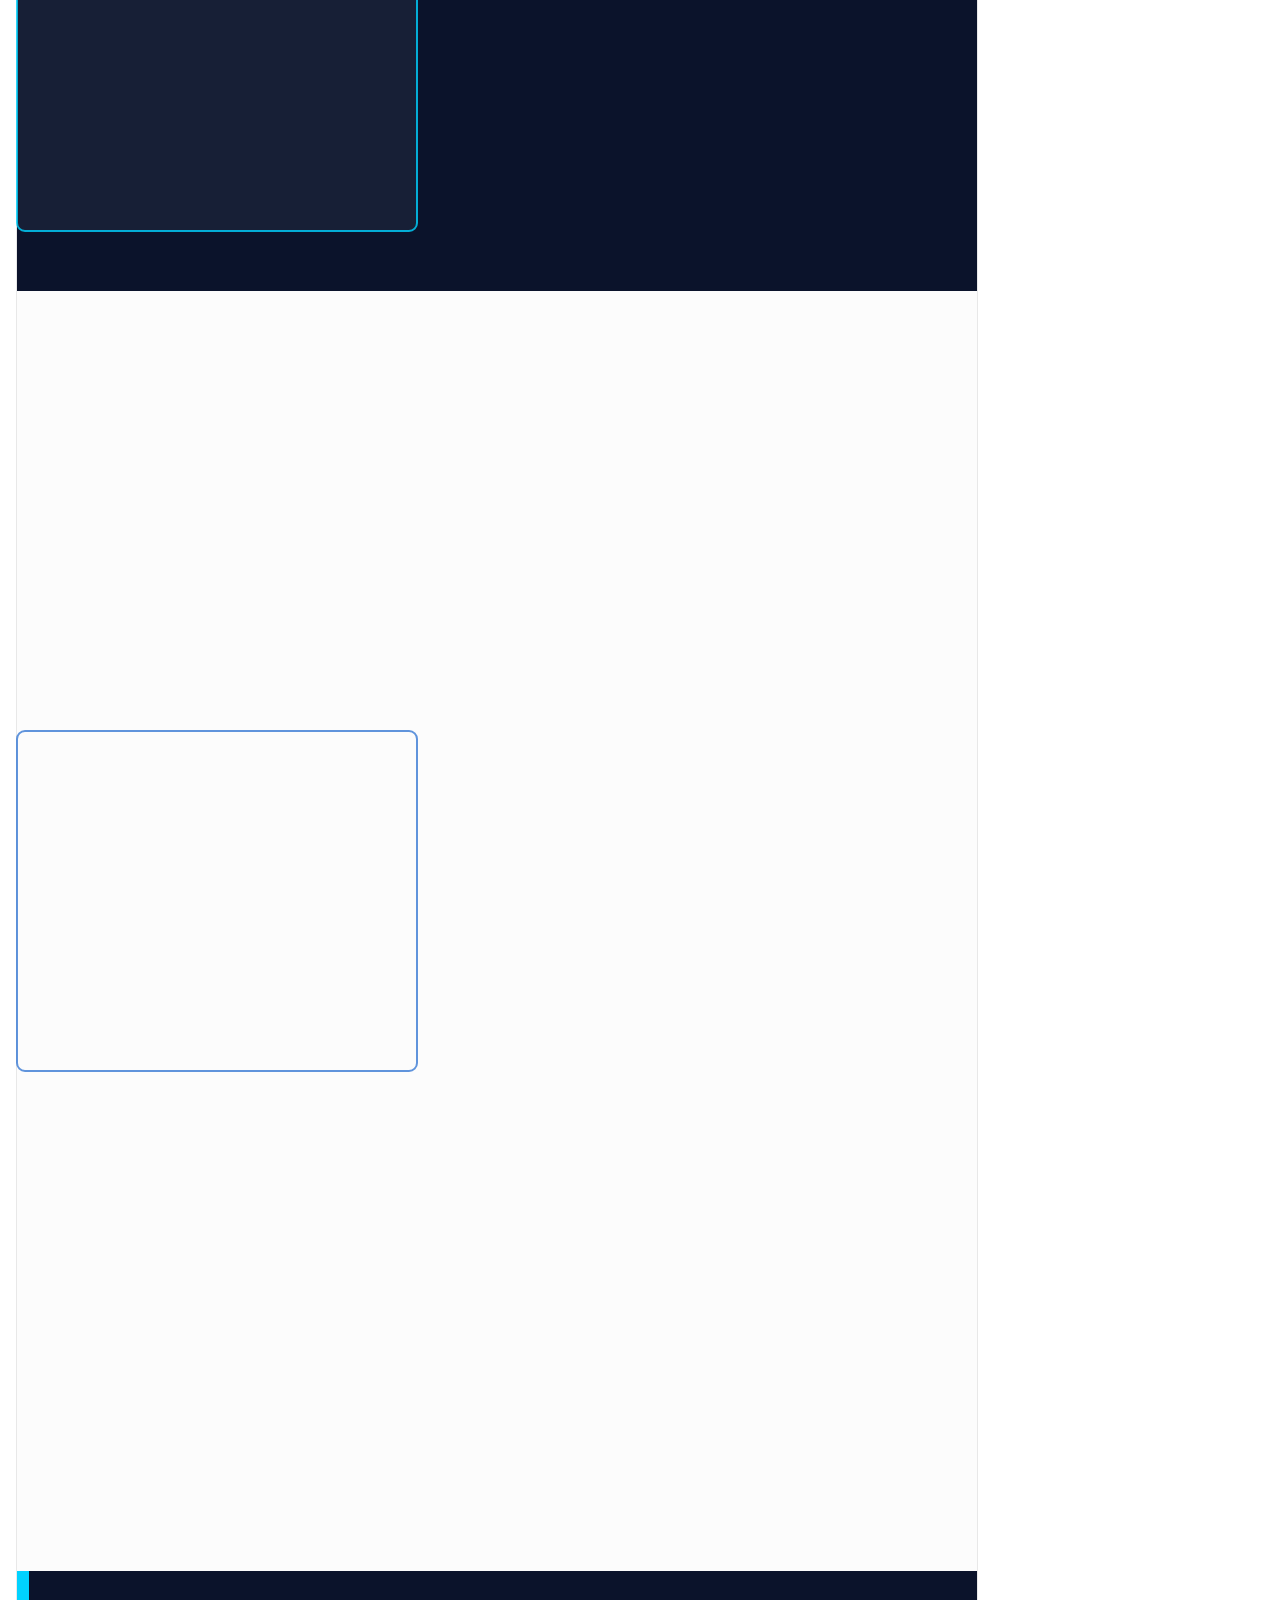
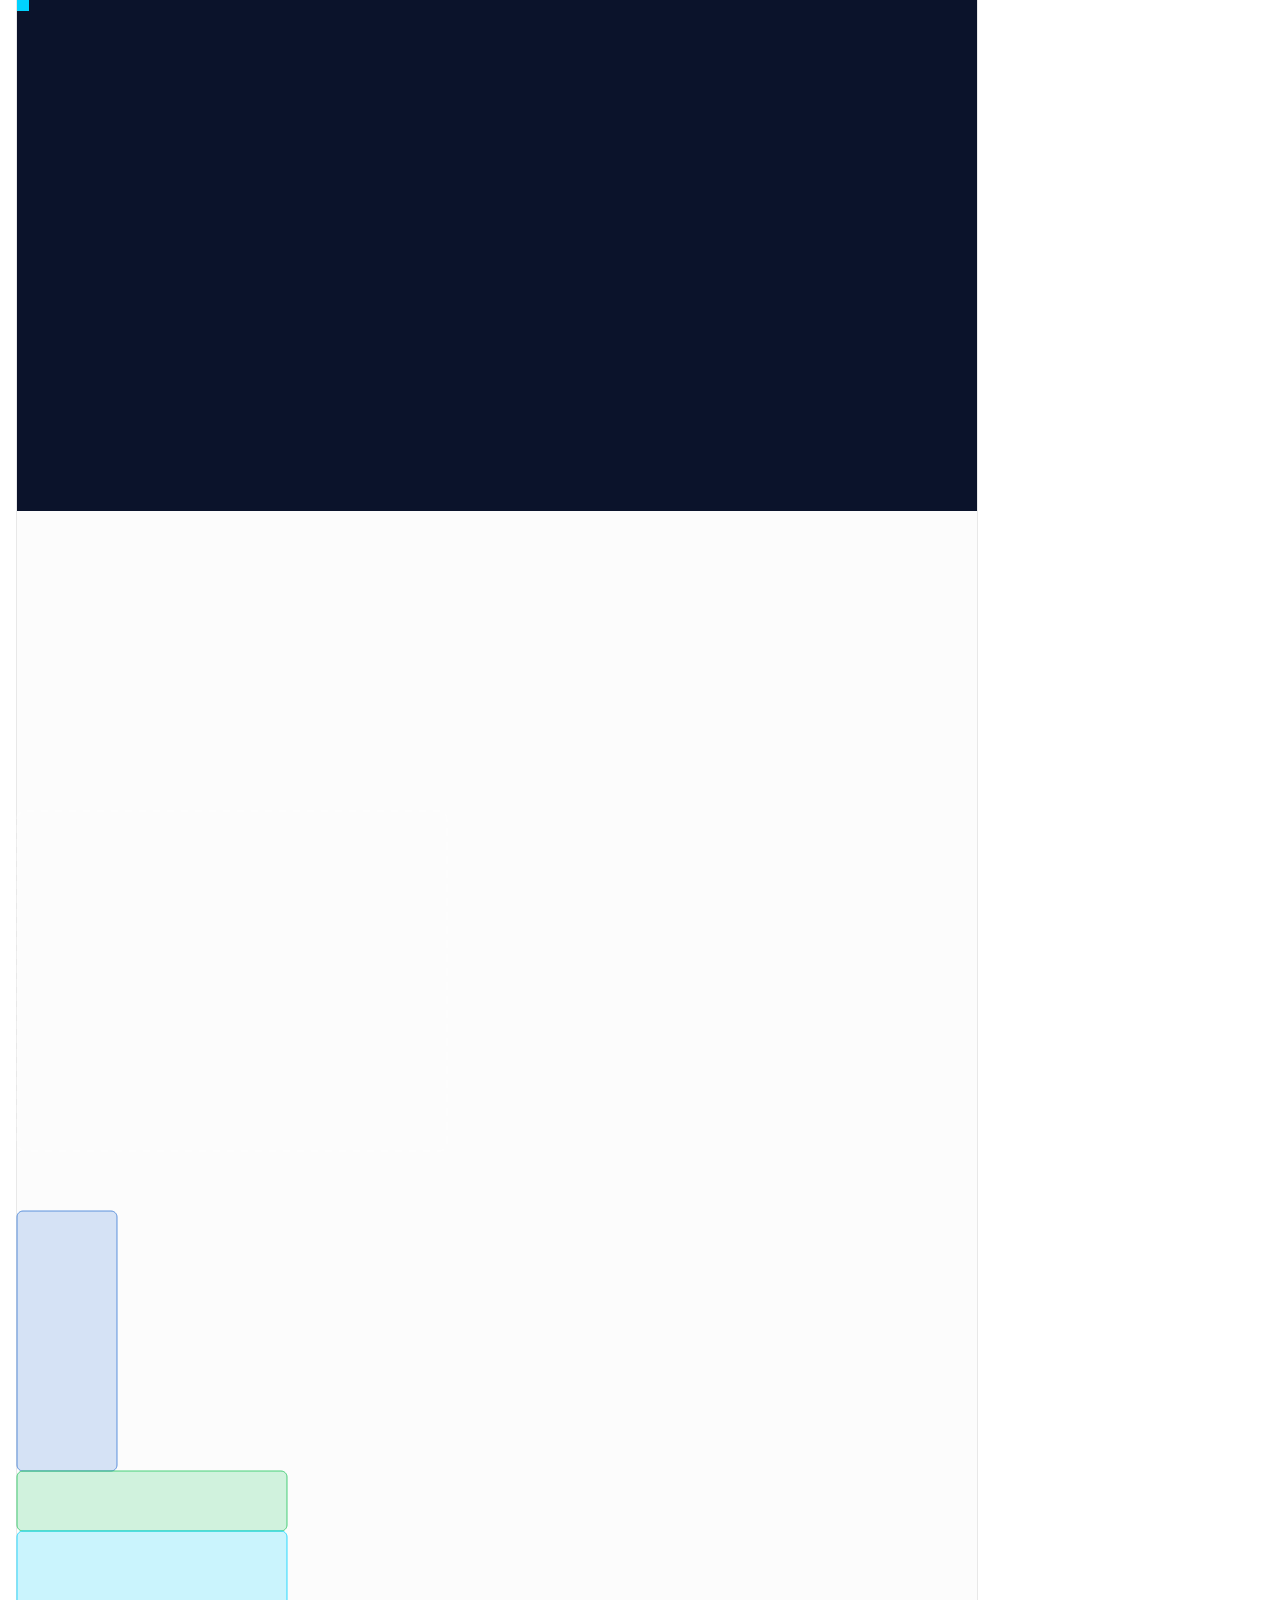
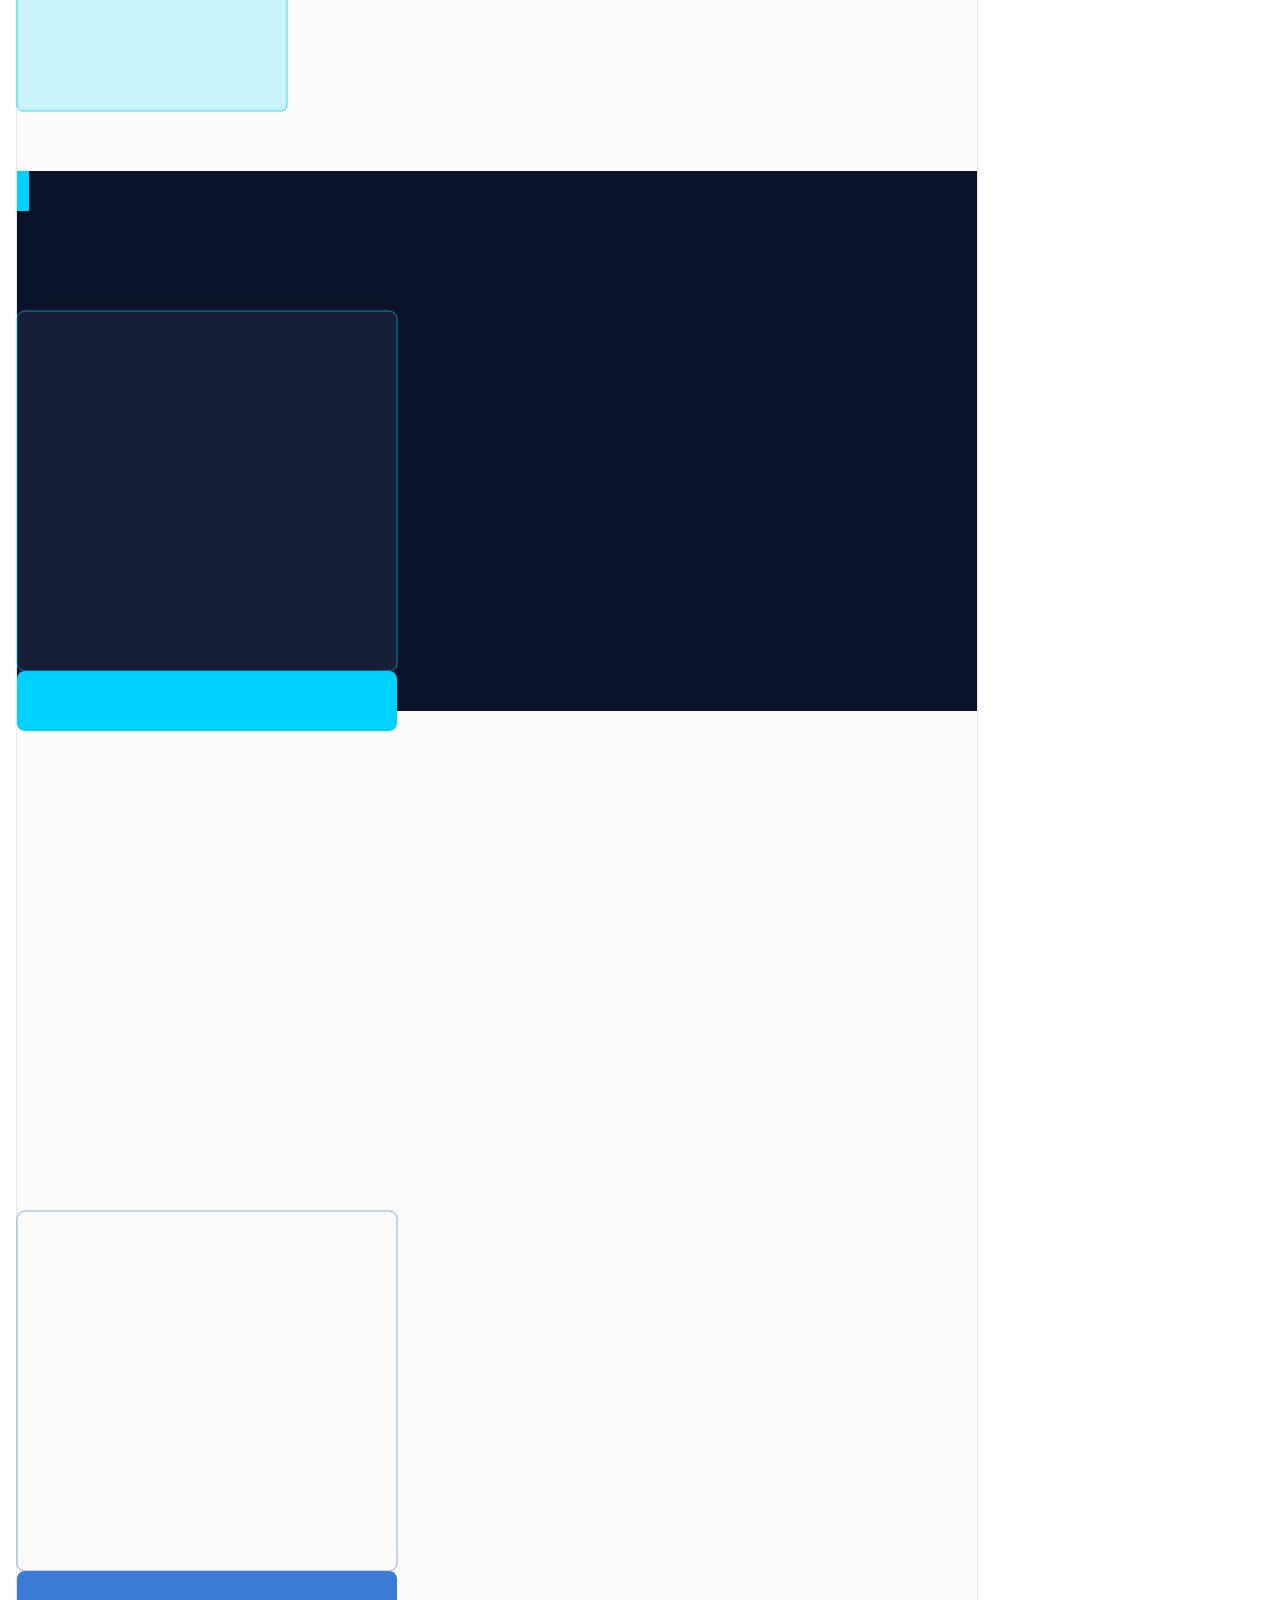
==== commit 4acdbc00: "update base" ====
--- a/you_are_a_web_developer/index.html
+++ b/you_are_a_web_developer/index.html
@@ -1,11 +1,8 @@
 <!DOCTYPE html><html data-lang="zh" data-mantine-color-scheme="light"><head><meta charset="utf-8"><meta property="og:title" content="告别过去，人人都是 Web 前端开发"><title>告别过去，人人都是 Web 前端开发</title><meta name="viewport" content="width=device-width,initial-scale=1,shrink-to-fit=no,viewport-fit=cover,minimum-scale=1,maximum-scale=1,user-scalable=no"><meta http-equiv="x-ua-compatible" content="ie=edge"><meta name="renderer" content="webkit"><meta name="layoutmode" content="standard"><meta name="imagemode" content="force"><meta name="wap-font-scale" content="no"><meta name="format-detection" content="telephone=no"><meta name="description" content="前端已死，人人都是web前端">  
   <link rel="stylesheet" crossorigin href="/pre-docs/you_are_a_web_developer/assets/index-Cxv8nzA2.css">
 </head><body data-scroll-locked="1">·
-
-
-
 <meta name="referrer" content="no-referrer">
-<style>button[aria-label="版本历史"],button[aria-label="分享文件"],button[aria-label="下载"],button[aria-label="关闭"]{display:none!important;}</style><div id="@slides-exclusive-panel-container" style="position:absolute;top:0px;left:0px;z-index:1060"></div><div id="shared-portal" data-portal="true"><div><div class="m_9df02822 mantine-Modal-root" data-full-screen="true" data-centered="true" style="backdrop-filter:none;--modal-radius:0rem;--modal-y-offset:5dvh;--mb-z-index:200;--mb-padding:0rem"><div class="m_60c222c7 m_1f958f16 mantine-Modal-inner" style="padding:0px;pointer-events:none"><section class="m_fd1ab0aa content-rdz_Pq m_54c44539 mantine-Modal-content m_1b7284a3 mantine-Paper-root" data-full-screen="true" data-modal-content="true" role="dialog" tabindex="-1" aria-modal="true" style="--paper-radius:0rem;background-color:transparent;box-shadow:none;border-width:medium;border-style:none;border-color:currentcolor;border-image:initial;transition-property:transform,opacity;backface-visibility:hidden;will-change:transform,opacity;transition-duration:250ms;transition-timing-function:cubic-bezier(0.34,1.56,0.64,1);transform-origin:center center;opacity:1;transform:scale(1)" aria-describedby="mantine-dz7o8n4xc-body"><div class="m_5df29311 body-ylhdiG mantine-Modal-body" id="mantine-dz7o8n4xc-body" style="padding:8px;height:100%;display:flex"><div class="w-full h-full overflow-hidden standalone-file-preview-root relative" style="border:1px solid rgb(232,232,232);border-radius:20px"><div class="flex flex-col h-full" style="background-color:rgb(252,252,252);transition:background-color 0.2s ease-in-out"><div class="flex items-center justify-between bg-[#fcfcfc] backdrop-blur-md backdrop-filter border-b-[0.5px] border-solid border-[#e8e8e8] pl-2 py-1.5 pr-4" style="border-top-left-radius:20px;border-top-right-radius:20px"><div class="flex items-center gap-[2px] flex-1 min-w-0"><div class="flex-shrink-0"><div class="flex h-11 w-11 items-center justify-center"><svg xmlns="http://www.w3.org/2000/svg" width="44" height="44" fill="none" viewBox="0 0 44 44"><g filter="url(#CitationSlidesIcon_svg__a)"><path fill="#fff" d="M4 13.6A9.6 9.6 0 0 1 13.6 4h16.8a9.6 9.6 0 0 1 9.6 9.6v16.8a9.6 9.6 0 0 1-9.6 9.6H13.6A9.6 9.6 0 0 1 4 30.4z"></path><path stroke="#E8E8E8" d="M13.6 4.5h16.8a9.1 9.1 0 0 1 9.1 9.1v16.8a9.1 9.1 0 0 1-9.1 9.1H13.6a9.1 9.1 0 0 1-9.1-9.1V13.6a9.1 9.1 0 0 1 9.1-9.1Z"></path></g><path fill="#E97446" d="M12 22c0-5.523 4.477-10 10-10s10 4.477 10 10-4.477 10-10 10-10-4.477-10-10"></path><path fill="#F2BAA5" d="M22 11.151c0-.665.541-1.211 1.204-1.146 5.696.565 10.226 5.095 10.79 10.791.066.663-.48 1.204-1.145 1.204H22z"></path><path fill="#EC8962" d="M12 22c0-5.523 4.477-10 10-10v10z"></path><defs><filter id="CitationSlidesIcon_svg__a" width="40" height="40" x="2" y="4" color-interpolation-filters="sRGB" filterUnits="userSpaceOnUse"><feFlood flood-opacity="0" result="BackgroundImageFix"></feFlood><feColorMatrix in="SourceAlpha" result="hardAlpha" values="0 0 0 0 0 0 0 0 0 0 0 0 0 0 0 0 0 0 127 0"></feColorMatrix><feOffset dy="2"></feOffset><feGaussianBlur stdDeviation="1"></feGaussianBlur><feColorMatrix values="0 0 0 0 0.109804 0 0 0 0 0.109804 0 0 0 0 0.12549 0 0 0 0.05 0"></feColorMatrix><feBlend in2="BackgroundImageFix" result="effect1_dropShadow_17123_17489"></feBlend><feBlend in="SourceGraphic" in2="effect1_dropShadow_17123_17489" result="shape"></feBlend></filter></defs></svg></div></div><div class="flex-1 min-w-0"><div class="flex min-w-0 flex-col"><div class="flex items-start gap-2 font-normal text-[#1a1a1a]" style="font-size:16px;line-height:24px"><div class="editableContainer-I0rhv2"><div class="title-rtyzso" id="base-ui-:ric:" data-slot="tooltip-trigger"><span>告别过去，人人都是 Web 前端开发</span></div></div></div></div></div></div><div class="flex items-center gap-[12px] flex-shrink-0"><div class="flex items-center gap-[10px]"><div class="flex items-center"><div class="flex items-center"><button class="mantine-focus-auto mantine-active h-[28px] !bg-white hover:!bg-[#FAFAFA] !border-[#D9D9D9] m_77c9d27d mantine-Button-root m_87cf2631 mantine-UnstyledButton-root" data-variant="default" data-size="xs" data-with-right-section="true" type="button" aria-label="版本历史" style="padding-left:10px;padding-right:6px;--button-height:var(--button-height-xs);--button-padding-x:var(--button-padding-x-xs);--button-fz:var(--mantine-font-size-xs);--button-radius:var(--mantine-radius-xl);--button-bg:var(--mantine-color-default);--button-hover:var(--mantine-color-default-hover);--button-color:var(--mantine-color-default-color);--button-bd:calc(0.0625rem*var(--mantine-scale)) solid var(--mantine-color-default-border)"><span class="m_80f1301b mantine-Button-inner"><span class="m_811560b9 mantine-Button-label" style="font-size:12px;line-height:18px;color:rgb(26,26,26);font-weight:400">最新版本</span><span class="m_a74036a mantine-Button-section" data-position="right" style="margin-left:4px"><svg xmlns="http://www.w3.org/2000/svg" width="20" height="20" fill="none" viewBox="0 0 20 20" color="#5D5D5D" style="width:16px;height:16px"><path stroke="currentColor" stroke-linecap="round" stroke-linejoin="round" d="m13.535 9.136-2.828 2.828a1 1 0 0 1-1.415 0L6.464 9.136"></path></svg></span></span></button></div></div><div class="flex items-center"><button class="mantine-focus-auto mantine-active root-V7tjbX m_8d3f4000 mantine-ActionIcon-root m_87cf2631 mantine-UnstyledButton-root" data-variant="subtle" type="button" aria-label="分享文件" data-testid="share-file-button" id="base-ui-:rjh:" data-slot="tooltip-trigger" style="--ai-size:calc(1.5rem*var(--mantine-scale));--ai-bg:transparent;--ai-hover:var(--mantine-color-gray-light-hover);--ai-color:var(--mantine-color-gray-light-color);--ai-bd:calc(0.0625rem*var(--mantine-scale)) solid transparent"><span class="m_8d3afb97 mantine-ActionIcon-icon"><svg xmlns="http://www.w3.org/2000/svg" width="20" height="20" fill="none" viewBox="0 0 20 20" color="#5D5D5D" style="width:16px;height:16px"><path stroke="currentColor" stroke-linecap="round" stroke-linejoin="round" d="M17.5 15.2v.5a2 2 0 0 1-2 2h-11a2 2 0 0 1-2-2v-.5M13.335 1.866l2.98 2.98a.5.5 0 0 1 0 .707l-2.98 2.98M5 13.2c0-1.397.34-2.704.982-3.81C7.968 5.976 10.86 5.2 15.214 5.2H16"></path></svg></span></button></div><div class="flex items-center"><button class="mantine-focus-auto mantine-active root-V7tjbX m_8d3f4000 mantine-ActionIcon-root m_87cf2631 mantine-UnstyledButton-root" data-variant="subtle" type="button" aria-label="演示" id="base-ui-:riq:" data-slot="tooltip-trigger" style="--ai-size:calc(1.5rem*var(--mantine-scale));--ai-bg:transparent;--ai-hover:var(--mantine-color-gray-light-hover);--ai-color:var(--mantine-color-gray-light-color);--ai-bd:calc(0.0625rem*var(--mantine-scale)) solid transparent"><span class="m_8d3afb97 mantine-ActionIcon-icon"><svg width="16" height="16" viewBox="0 0 16 16" fill="none" style="color:rgb(93,93,93)"><path d="M13.8 7.30718C14.3333 7.6151 14.3333 8.3849 13.8 8.69282L5.7 13.3694C5.16667 13.6773 4.5 13.2924 4.5 12.6765L4.5 3.32346C4.5 2.70762 5.16667 2.32272 5.7 2.63064L13.8 7.30718Z" stroke="currentColor"></path></svg></span></button></div><div class="flex items-center"><button class="mantine-focus-auto mantine-active root-V7tjbX m_8d3f4000 mantine-ActionIcon-root m_87cf2631 mantine-UnstyledButton-root" data-variant="subtle" type="button" aria-label="下载" data-testid="download-menu-trigger" id="base-ui-:rj0:" data-slot="tooltip-trigger" style="--ai-size:calc(1.5rem*var(--mantine-scale));--ai-bg:transparent;--ai-hover:var(--mantine-color-gray-light-hover);--ai-color:var(--mantine-color-gray-light-color);--ai-bd:calc(0.0625rem*var(--mantine-scale)) solid transparent"><span class="m_8d3afb97 mantine-ActionIcon-icon"><svg xmlns="http://www.w3.org/2000/svg" width="20" height="20" fill="none" viewBox="0 0 20 20" color="#5D5D5D" style="width:16px;height:16px"><path stroke="currentColor" stroke-linecap="round" d="m5.5 9.834 3.934 3.934a.8.8 0 0 0 1.132 0L14.5 9.834M10 14.002V2.5m7.5 12.334v.5a2 2 0 0 1-2 2h-11a2 2 0 0 1-2-2v-.5"></path></svg></span></button></div></div><div class="bg-[#e8e8e8] flex-shrink-0" aria-hidden="true" style="width:1px;height:16px"></div><div class="flex items-center gap-2"><button class="mantine-focus-auto mantine-active root-V7tjbX flex-shrink-0 m_8d3f4000 mantine-ActionIcon-root m_87cf2631 mantine-UnstyledButton-root" data-variant="subtle" type="button" aria-label="关闭" id="base-ui-:rj8:" data-slot="tooltip-trigger" style="--ai-size:calc(1.5rem*var(--mantine-scale));--ai-bg:transparent;--ai-hover:var(--mantine-color-gray-light-hover);--ai-color:var(--mantine-color-gray-light-color);--ai-bd:calc(0.0625rem*var(--mantine-scale)) solid transparent"><span class="m_8d3afb97 mantine-ActionIcon-icon"><svg xmlns="http://www.w3.org/2000/svg" width="20" height="20" fill="none" viewBox="0 0 20 20" color="#5D5D5D" style="width:16px;height:16px"><path stroke="currentColor" stroke-linecap="round" stroke-linejoin="round" stroke-width="0.91" d="M16.5 3.5 3.502 16.498M3.5 3.5l12.998 12.998"></path></svg></span></button></div></div></div><div class="flex-1 flex flex-col min-h-0 bg-black"><div class="flex flex-1 flex-col h-full previewBoxWrapper-NA2C9W"><div class="flex flex-1 bg-white overflow-hidden"><div class="flex-1 bg-gray-100 overflow-hidden relative slides-uneditable" id="slide-editor-mobile"><div class="dZBo"><div class="nUdZ"><div tabindex="1" class="rwxX" style="--CANVAS_WIDTH:960px;--CANVAS_HEIGHT:540px;--CANVAS_CHANGE_SCALE:2"><div class="slide-container HnZs slides-page-scroller"><div data-content="true" class="qK8U slide-canvas-boundary" tabindex="1" style="--CANVAS_SCALE:1;--CANVAS_BOX_LEFT:12px;--CANVAS_BOX_TOP:12px;--CONTAINER_BOX_WIDTH:671px;--CONTAINER_BOX_HEIGHT:387.9375px;--CANVAS_COLOR:#fff;--ADJUST_SCALE_VAR:1"><div class="slide-canvas rJok"><div spellcheck="false" class="slide-editor editor-kit-container notranslate chrome chrome88 outer-controlled-zone"><div data-block-type="presentation" data-block-id="FUBgIOj-" data-record-id="Rp35pkmvVa3X1hgF5hIlgJbRgKb" class="block"><div data-block-type="slide" data-block-id="4LQjgEC1RQ" data-record-id="cover" class="block"><div class="slide-page-block-container" data-test-scene="main"><div class="slide-page-block slide-block"><svg viewBox="0 0 960 540" style="transform-origin:0px 0px;position:absolute;opacity:1"><g width="960" height="540"><clipPath id="crop_block_default_4LQjgEC1RQ"><path clip-rule="evenodd" d="M 3.75 0 L 963.75 0 L 963.75 540 L 3.75 540 Z"></path></clipPath><image data-status="success" preserveAspectRatio="none" x="0" y="0" clip-path="url(#crop_block_default_4LQjgEC1RQ)" width="967.5px" height="540px" transform="matrix(1, 0, 0, 1, -3.75, 0)" xlink:href="/you_are_a_web_developer/assets/inline_1777653720237_1-BRyRLZ78-BRyRLZ78.png"></image></g></svg><div class="o0Gt" style="top:0px;left:0px"><div data-block-type="shape" data-block-id="jSPcTBo8dWQB" data-record-id="CoMSsEGMYl6qeYdGeOQbBds8cPe" class="block"><div class="shape-block E7R_" style="opacity:1;width:960px;height:540px;left:0px;top:0px"><svg fill-rule="evenodd" stroke-miterlimit="10" stroke-linecap="square" overflow="hidden" id="block_view_jSPcTBo8dWQB" width="962px" height="542px" viewBox="0 0 962 542" style="position:absolute;display:block;transform-origin:0px 0px;overflow:visible;border-width:medium;border-style:none;border-color:currentcolor;border-image:initial;transform:translate(-1px,-1px)"><defs><linearGradient id="block_view_jSPcTBo8dWQB_background" gradientUnits="userSpaceOnUse" x1="0" x2="0" y1="0" y2="540px"><stop offset="0" stop-opacity="0.2" stop-color="#0B132B"></stop><stop offset="1" stop-opacity="0.9" stop-color="#0B132B"></stop></linearGradient></defs><path data-name="background-path" fill-rule="evenodd" d="M 0 0 L 960 0 L 960 540 L 0 540 Z" fill="url(#block_view_jSPcTBo8dWQB_background)" fill-opacity="1" transform="translate(1, 1)"></path><path data-name="border-path" fill="none" d="M 0 0 L 960 0 L 960 540 L 0 540 Z" stroke="transparent" stroke-width="2" stroke-opacity="1" stroke-dasharray="" stroke-linecap="butt" stroke-linejoin="round" stroke-miterlimit="8" transform="translate(1, 1)"></path></svg></div><div class="slide-shape-block-text-container" style="position:absolute;transform-origin:0px 0px;padding:0px;opacity:1;left:0px;top:0px;width:960px;height:540px"><div class="shape-text shape-text-scene-main shape-text-middle shape-text-vert-horz text-wrap" style="padding:5px"><div class="user-select-none text-user-select slide-text-editor-root"><div class="zone-container slide-zone" data-zone-id="jSPcTBo8dWQB" data-zone-container="*" data-slate-editor="true" contenteditable="false" style="outline:none"><div class="ace-line ha-center" data-node="true"><div data-line-wrapper="true" dir="auto"><div style="margin-left:max(min(0px,100% - 32px),0px);text-align:center;padding-top:0px;line-height:1.5;letter-spacing:0px"><span data-leaf="true" style="line-height:1.5;font-size:16px;color:rgb(31,35,41);font-family:&quot;Noto Sans SC&quot;,Roboto,&quot;Noto Sans SC&quot;,&quot;Noto Sans TC&quot;,&quot;Noto Sans KR&quot;,&quot;Noto Sans JP&quot;"><span data-string="true" data-enter="true">​</span></span></div></div></div></div></div></div></div></div><div data-block-type="shape" data-block-id="jSPcTBaoUOv" data-record-id="D0i2sgGeYlcs2Cdu6ozbyWBkc0f" class="block"><div class="shape-block E7R_" style="opacity:1;width:80px;height:6px;left:60px;top:330px"><svg fill-rule="evenodd" stroke-miterlimit="10" stroke-linecap="square" overflow="hidden" id="block_view_jSPcTBaoUOv" width="82px" height="8px" viewBox="0 0 82 8" style="position:absolute;display:block;transform-origin:0px 0px;overflow:visible;border-width:medium;border-style:none;border-color:currentcolor;border-image:initial;transform:translate(-1px,-1px)"><path data-name="background-path" fill-rule="evenodd" d="M 0 0 L 80 0 L 80 6 L 0 6 Z" fill="#00D2FF" fill-opacity="1" transform="translate(1, 1)"></path><path data-name="border-path" fill="none" d="M 0 0 L 80 0 L 80 6 L 0 6 Z" stroke="transparent" stroke-width="2" stroke-opacity="1" stroke-dasharray="" stroke-linecap="butt" stroke-linejoin="round" stroke-miterlimit="8" transform="translate(1, 1)"></path></svg></div><div class="slide-shape-block-text-container" style="position:absolute;transform-origin:0px 0px;padding:0px;opacity:1;left:60px;top:330px;width:80px;height:6px"><div class="shape-text shape-text-scene-main shape-text-middle shape-text-vert-horz text-wrap" style="padding:5px"><div class="user-select-none text-user-select slide-text-editor-root"><div class="zone-container slide-zone" data-zone-id="jSPcTBaoUOv" data-zone-container="*" data-slate-editor="true" contenteditable="false" style="outline:none"><div class="ace-line ha-center" data-node="true"><div data-line-wrapper="true" dir="auto"><div style="margin-left:max(min(0px,100% - 32px),0px);text-align:center;padding-top:0px;line-height:1.5;letter-spacing:0px"><span data-leaf="true" style="line-height:1.5;font-size:16px;color:rgb(31,35,41);font-family:&quot;Noto Sans SC&quot;,Roboto,&quot;Noto Sans SC&quot;,&quot;Noto Sans TC&quot;,&quot;Noto Sans KR&quot;,&quot;Noto Sans JP&quot;"><span data-string="true" data-enter="true">​</span></span></div></div></div></div></div></div></div></div><div data-block-type="shape" data-block-id="jSPcTBCQO5fB" data-record-id="T8GAsyYOclaYiedsj8mbF8EZcpf" class="block"><div class="shape-block E7R_" style="opacity:1;width:840px;height:100px;left:60px;top:350px"><svg fill-rule="evenodd" stroke-miterlimit="10" stroke-linecap="square" overflow="hidden" id="block_view_jSPcTBCQO5fB" width="841px" height="101px" viewBox="0 0 841 101" style="position:absolute;display:block;transform-origin:0px 0px;overflow:visible;border-width:medium;border-style:none;border-color:currentcolor;border-image:initial;transform:translate(-0.5px,-0.5px)"><path data-name="background-path" fill-rule="evenodd" d="M 0 0 L 840 0 L 840 100 L 0 100 Z" fill="transparent" fill-opacity="1" transform="translate(0.5, 0.5)"></path><path data-name="border-path" fill="none" d="M 0 0 L 840 0 L 840 100 L 0 100 Z" stroke="transparent" stroke-width="1" stroke-opacity="1" stroke-dasharray="" stroke-linecap="butt" stroke-linejoin="round" stroke-miterlimit="8" transform="translate(0.5, 0.5)"></path></svg></div><div class="slide-shape-block-text-container" style="position:absolute;transform-origin:0px 0px;padding:0px;opacity:1;left:60px;top:350px;width:840px;height:100px"><div class="shape-text text-text shape-text-scene-main shape-text-middle shape-text-vert-horz text-wrap" style="padding:0px"><div class="user-select-none text-user-select slide-text-editor-root"><div class="zone-container slide-zone" data-zone-id="jSPcTBCQO5fB" data-zone-container="*" data-slate-editor="true" contenteditable="false" style="outline:none"><div class="ace-line ha-left" data-node="true"><div data-line-wrapper="true" dir="auto"><div style="margin-left:max(min(0px,100% - 100px),0px);text-align:left;padding-top:2px;line-height:1.5"><span class="author-7565843489041157664" data-leaf="true" style="font-weight:bold;font-family:Montserrat,Roboto,&quot;Noto Sans SC&quot;,&quot;Noto Sans TC&quot;,&quot;Noto Sans KR&quot;,&quot;Noto Sans JP&quot;;font-size:50px;color:rgb(255,255,255);--FONT_COLOR:#FFFFFFFF"><span data-string="true">告别过去，人人都是 Web 前端开发</span></span><span data-leaf="true" style="font-size:50px;color:rgb(255,255,255);font-family:Montserrat,Roboto,&quot;Noto Sans SC&quot;,&quot;Noto Sans TC&quot;,&quot;Noto Sans KR&quot;,&quot;Noto Sans JP&quot;"><span data-string="true" data-enter="true">​</span></span></div></div></div></div></div></div></div><div class="slide-editing-border Gio4" style="width:840px;height:100px;top:0px;left:0px;transform:matrix(1,0,0,1,60,350)"></div></div><div data-block-type="shape" data-block-id="jSPcTBoDd0PB" data-record-id="XWmwsEaw6lqgA6dkxxXb9KwncEe" class="block"><div class="shape-block E7R_" style="opacity:1;width:840px;height:40px;left:60px;top:450px"><svg fill-rule="evenodd" stroke-miterlimit="10" stroke-linecap="square" overflow="hidden" id="block_view_jSPcTBoDd0PB" width="841px" height="41px" viewBox="0 0 841 41" style="position:absolute;display:block;transform-origin:0px 0px;overflow:visible;border-width:medium;border-style:none;border-color:currentcolor;border-image:initial;transform:translate(-0.5px,-0.5px)"><path data-name="background-path" fill-rule="evenodd" d="M 0 0 L 840 0 L 840 40 L 0 40 Z" fill="transparent" fill-opacity="1" transform="translate(0.5, 0.5)"></path><path data-name="border-path" fill="none" d="M 0 0 L 840 0 L 840 40 L 0 40 Z" stroke="transparent" stroke-width="1" stroke-opacity="1" stroke-dasharray="" stroke-linecap="butt" stroke-linejoin="round" stroke-miterlimit="8" transform="translate(0.5, 0.5)"></path></svg></div><div class="slide-shape-block-text-container" style="position:absolute;transform-origin:0px 0px;padding:0px;opacity:1;left:60px;top:450px;width:840px;height:40px"><div class="shape-text text-text shape-text-scene-main shape-text-middle shape-text-vert-horz text-wrap" style="padding:0px"><div class="user-select-none text-user-select slide-text-editor-root"><div class="zone-container slide-zone" data-zone-id="jSPcTBoDd0PB" data-zone-container="*" data-slate-editor="true" contenteditable="false" style="outline:none"><div class="ace-line ha-left" data-node="true"><div data-line-wrapper="true" dir="auto"><div style="margin-left:max(min(0px,100% - 48px),0px);text-align:left;padding-top:0.96px;line-height:1.5;letter-spacing:2px"><span class="author-7565843489041157664" data-leaf="true" style="font-family:Inter,Roboto,&quot;Noto Sans SC&quot;,&quot;Noto Sans TC&quot;,&quot;Noto Sans KR&quot;,&quot;Noto Sans JP&quot;;font-size:24px;color:rgb(176,196,222);--FONT_COLOR:#B0C4DEFF"><span data-string="true">AI 时代的开发者入门笔记</span></span><span data-leaf="true" style="font-size:24px;color:rgb(176,196,222);font-family:Inter,Roboto,&quot;Noto Sans SC&quot;,&quot;Noto Sans TC&quot;,&quot;Noto Sans KR&quot;,&quot;Noto Sans JP&quot;"><span data-string="true" data-enter="true">​</span></span></div></div></div></div></div></div></div><div class="slide-editing-border Gio4" style="width:840px;height:40px;top:0px;left:0px;transform:matrix(1,0,0,1,60,450)"></div></div></div></div></div></div><div data-block-type="slide" data-block-id="4LQjgcFpmP" data-record-id="truth" class="block"><div class="slide-page-block-container" data-test-scene="main"><svg viewBox="0 0 960 540" width="960px" height="540px" style="transform-origin:0px 0px;position:absolute"><path data-name="background-path" fill-rule="evenodd" d="M 0 0 L 960 0 L 960 540 L 0 540 Z" fill="#0B132B" fill-opacity="1"></path></svg><div class="slide-page-block slide-block"><div class="o0Gt" style="top:-557.805px;left:0px"><div data-block-type="shape" data-block-id="dsyopB2tgP4B" data-record-id="NGMCs6Y4Ilgcikdaaqrb5tnJcPd" class="block"><div class="shape-block E7R_" style="opacity:1;width:12px;height:40px;left:50px;top:597.805px"><svg fill-rule="evenodd" stroke-miterlimit="10" stroke-linecap="square" overflow="hidden" id="block_view_dsyopB2tgP4B" width="14px" height="42px" viewBox="0 0 14 42" style="position:absolute;display:block;transform-origin:0px 0px;overflow:visible;border-width:medium;border-style:none;border-color:currentcolor;border-image:initial;transform:translate(-1px,-1px)"><path data-name="background-path" fill-rule="evenodd" d="M 0 0 L 12 0 L 12 40 L 0 40 Z" fill="#00D2FF" fill-opacity="1" transform="translate(1, 1)"></path><path data-name="border-path" fill="none" d="M 0 0 L 12 0 L 12 40 L 0 40 Z" stroke="transparent" stroke-width="2" stroke-opacity="1" stroke-dasharray="" stroke-linecap="butt" stroke-linejoin="round" stroke-miterlimit="8" transform="translate(1, 1)"></path></svg></div><div class="slide-shape-block-text-container" style="position:absolute;transform-origin:0px 0px;padding:0px;opacity:1;left:50px;top:597.805px;width:12px;height:40px"><div class="shape-text shape-text-scene-main shape-text-middle shape-text-vert-horz text-wrap" style="padding:5px"><div class="user-select-none text-user-select slide-text-editor-root"><div class="zone-container slide-zone" data-zone-id="dsyopB2tgP4B" data-zone-container="*" data-slate-editor="true" contenteditable="false" style="outline:none"><div class="ace-line ha-center" data-node="true"><div data-line-wrapper="true" dir="auto"><div style="margin-left:max(min(0px,100% - 32px),0px);text-align:center;padding-top:0px;line-height:1.5;letter-spacing:0px"><span data-leaf="true" style="line-height:1.5;font-size:16px;color:rgb(31,35,41);font-family:&quot;Noto Sans SC&quot;,Roboto,&quot;Noto Sans SC&quot;,&quot;Noto Sans TC&quot;,&quot;Noto Sans KR&quot;,&quot;Noto Sans JP&quot;"><span data-string="true" data-enter="true">​</span></span></div></div></div></div></div></div></div></div><div data-block-type="shape" data-block-id="dsyopBQqFnuB" data-record-id="NEuKsGkiOlAAsgdETvzbpxtYcff" class="block"><div class="shape-block E7R_" style="opacity:1;width:800px;height:50px;left:80px;top:592.805px"><svg fill-rule="evenodd" stroke-miterlimit="10" stroke-linecap="square" overflow="hidden" id="block_view_dsyopBQqFnuB" width="801px" height="51px" viewBox="0 0 801 51" style="position:absolute;display:block;transform-origin:0px 0px;overflow:visible;border-width:medium;border-style:none;border-color:currentcolor;border-image:initial;transform:translate(-0.5px,-0.5px)"><path data-name="background-path" fill-rule="evenodd" d="M 0 0 L 800 0 L 800 50 L 0 50 Z" fill="transparent" fill-opacity="1" transform="translate(0.5, 0.5)"></path><path data-name="border-path" fill="none" d="M 0 0 L 800 0 L 800 50 L 0 50 Z" stroke="transparent" stroke-width="1" stroke-opacity="1" stroke-dasharray="" stroke-linecap="butt" stroke-linejoin="round" stroke-miterlimit="8" transform="translate(0.5, 0.5)"></path></svg></div><div class="slide-shape-block-text-container" style="position:absolute;transform-origin:0px 0px;padding:0px;opacity:1;left:80px;top:592.805px;width:800px;height:50px"><div class="shape-text text-text shape-text-scene-main shape-text-middle shape-text-vert-horz text-wrap" style="padding:0px"><div class="user-select-none text-user-select slide-text-editor-root"><div class="zone-container slide-zone" data-zone-id="dsyopBQqFnuB" data-zone-container="*" data-slate-editor="true" contenteditable="false" style="outline:none"><div class="ace-line ha-left" data-node="true"><div data-line-wrapper="true" dir="auto"><div style="margin-left:max(min(0px,100% - 72px),0px);text-align:left;padding-top:1.44px;line-height:1.3"><span class="author-7565843489041157664" data-leaf="true" style="font-weight:bold;font-family:Montserrat,Roboto,&quot;Noto Sans SC&quot;,&quot;Noto Sans TC&quot;,&quot;Noto Sans KR&quot;,&quot;Noto Sans JP&quot;;font-size:36px;color:rgb(255,255,255);--FONT_COLOR:#FFFFFFFF"><span data-string="true">“前端已死”的真相</span></span><span data-leaf="true" style="font-size:36px;color:rgb(255,255,255);font-family:Montserrat,Roboto,&quot;Noto Sans SC&quot;,&quot;Noto Sans TC&quot;,&quot;Noto Sans KR&quot;,&quot;Noto Sans JP&quot;"><span data-string="true" data-enter="true">​</span></span></div></div></div></div></div></div></div><div class="slide-editing-border Gio4" style="width:800px;height:50px;top:0px;left:0px;transform:matrix(1,0,0,1,80,592.805)"></div></div><div data-block-type="shape" data-block-id="dsyopBQveJy" data-record-id="WYcMsa4gylcuMWdGuUbbFgFdcce" class="block"><div class="shape-block E7R_" style="opacity:1;width:360px;height:60px;left:80px;top:677.805px"><svg fill-rule="evenodd" stroke-miterlimit="10" stroke-linecap="square" overflow="hidden" id="block_view_dsyopBQveJy" width="362px" height="62px" viewBox="0 0 362 62" style="position:absolute;display:block;transform-origin:0px 0px;overflow:visible;border-width:medium;border-style:none;border-color:currentcolor;border-image:initial;transform:translate(-1px,-1px)"><path data-name="background-path" fill-rule="evenodd" d="M 0 6 C -4.058122506589067e-16 2.6862915010152406 2.686291501015239 -2.794600437117652e-16 5.999999999999999 -8.881784197001252e-16 L 354 0 C 357.31370849898474 2.0290612532945335e-16 360 2.686291501015238 360 5.999999999999998 L 360 54 C 360 57.31370849898476 357.31370849898474 60 354 60 L 6 60 C 2.6862915010152406 60 4.058122506589067e-16 57.31370849898476 0 54 Z" fill="#3A7BD5" fill-opacity="0.3" transform="translate(1, 1)"></path><path data-name="border-path" fill="none" d="M 0 6 C -4.058122506589067e-16 2.6862915010152406 2.686291501015239 -2.794600437117652e-16 5.999999999999999 -8.881784197001252e-16 L 354 0 C 357.31370849898474 2.0290612532945335e-16 360 2.686291501015238 360 5.999999999999998 L 360 54 C 360 57.31370849898476 357.31370849898474 60 354 60 L 6 60 C 2.6862915010152406 60 4.058122506589067e-16 57.31370849898476 0 54 Z" stroke="#3A7BD5" stroke-width="2" stroke-opacity="1" stroke-dasharray="" stroke-linecap="butt" stroke-linejoin="round" stroke-miterlimit="8" transform="translate(1, 1)"></path></svg></div><div class="slide-shape-block-text-container" style="position:absolute;transform-origin:0px 0px;padding:1.75734px 1.75734px 1.75734px 1.75734px;opacity:1;left:80px;top:677.805px;width:360px;height:60px"><div class="shape-text shape-text-scene-main shape-text-middle shape-text-vert-horz text-wrap" style="padding:5px"><div class="user-select-none text-user-select slide-text-editor-root"><div class="zone-container slide-zone" data-zone-id="dsyopBQveJy" data-zone-container="*" data-slate-editor="true" contenteditable="false" style="outline:none"><div class="ace-line ha-center" data-node="true"><div data-line-wrapper="true" dir="auto"><div style="margin-left:max(min(0px,100% - 48px),0px);text-align:center;padding-top:0.96px;line-height:1.5;letter-spacing:0px"><span class="author-7565843489041157664" data-leaf="true" style="font-weight:bold;font-family:Montserrat,Roboto,&quot;Noto Sans SC&quot;,&quot;Noto Sans TC&quot;,&quot;Noto Sans KR&quot;,&quot;Noto Sans JP&quot;;font-size:24px;color:rgb(255,255,255);--FONT_COLOR:#FFFFFFFF"><span data-string="true">过去 (性价比时代)</span></span><span data-leaf="true" style="font-size:24px;color:rgb(255,255,255);font-family:Montserrat,Roboto,&quot;Noto Sans SC&quot;,&quot;Noto Sans TC&quot;,&quot;Noto Sans KR&quot;,&quot;Noto Sans JP&quot;"><span data-string="true" data-enter="true">​</span></span></div></div></div></div></div></div></div></div><div data-block-type="shape" data-block-id="dsyopBQqd9D" data-record-id="Wk8qsmAWqlwIGWdmsCwbrjKWcHd" class="block"><div class="shape-block E7R_" style="opacity:1;width:360px;height:60px;left:520px;top:677.805px"><svg fill-rule="evenodd" stroke-miterlimit="10" stroke-linecap="square" overflow="hidden" id="block_view_dsyopBQqd9D" width="362px" height="62px" viewBox="0 0 362 62" style="position:absolute;display:block;transform-origin:0px 0px;overflow:visible;border-width:medium;border-style:none;border-color:currentcolor;border-image:initial;transform:translate(-1px,-1px)"><path data-name="background-path" fill-rule="evenodd" d="M 0 6 C -4.058122506589067e-16 2.6862915010152406 2.686291501015239 -2.794600437117652e-16 5.999999999999999 -8.881784197001252e-16 L 354 0 C 357.31370849898474 2.0290612532945335e-16 360 2.686291501015238 360 5.999999999999998 L 360 54 C 360 57.31370849898476 357.31370849898474 60 354 60 L 6 60 C 2.6862915010152406 60 4.058122506589067e-16 57.31370849898476 0 54 Z" fill="#00D2FF" fill-opacity="0.3" transform="translate(1, 1)"></path><path data-name="border-path" fill="none" d="M 0 6 C -4.058122506589067e-16 2.6862915010152406 2.686291501015239 -2.794600437117652e-16 5.999999999999999 -8.881784197001252e-16 L 354 0 C 357.31370849898474 2.0290612532945335e-16 360 2.686291501015238 360 5.999999999999998 L 360 54 C 360 57.31370849898476 357.31370849898474 60 354 60 L 6 60 C 2.6862915010152406 60 4.058122506589067e-16 57.31370849898476 0 54 Z" stroke="#00D2FF" stroke-width="2" stroke-opacity="1" stroke-dasharray="" stroke-linecap="butt" stroke-linejoin="round" stroke-miterlimit="8" transform="translate(1, 1)"></path></svg></div><div class="slide-shape-block-text-container" style="position:absolute;transform-origin:0px 0px;padding:1.75734px 1.75734px 1.75734px 1.75734px;opacity:1;left:520px;top:677.805px;width:360px;height:60px"><div class="shape-text shape-text-scene-main shape-text-middle shape-text-vert-horz text-wrap" style="padding:5px"><div class="user-select-none text-user-select slide-text-editor-root"><div class="zone-container slide-zone" data-zone-id="dsyopBQqd9D" data-zone-container="*" data-slate-editor="true" contenteditable="false" style="outline:none"><div class="ace-line ha-center" data-node="true"><div data-line-wrapper="true" dir="auto"><div style="margin-left:max(min(0px,100% - 48px),0px);text-align:center;padding-top:0.96px;line-height:1.5;letter-spacing:0px"><span class="author-7565843489041157664" data-leaf="true" style="font-weight:bold;font-family:Montserrat,Roboto,&quot;Noto Sans SC&quot;,&quot;Noto Sans TC&quot;,&quot;Noto Sans KR&quot;,&quot;Noto Sans JP&quot;;font-size:24px;color:rgb(255,255,255);--FONT_COLOR:#FFFFFFFF"><span data-string="true">现在 (AI 时代)</span></span><span data-leaf="true" style="font-size:24px;color:rgb(255,255,255);font-family:Montserrat,Roboto,&quot;Noto Sans SC&quot;,&quot;Noto Sans TC&quot;,&quot;Noto Sans KR&quot;,&quot;Noto Sans JP&quot;"><span data-string="true" data-enter="true">​</span></span></div></div></div></div></div></div></div></div><div data-block-type="shape" data-block-id="dsyopB0CVV7" data-record-id="M0s4su4yylEMoCdsxLLb88Qec8c" class="block"><div class="shape-block E7R_" style="opacity:1;width:48px;height:48px;left:456px;top:683.805px"><svg fill-rule="evenodd" stroke-miterlimit="10" stroke-linecap="square" overflow="hidden" id="block_view_dsyopB0CVV7" width="50px" height="51px" viewBox="0 0 50 51" style="position:absolute;display:block;transform-origin:0px 0px;overflow:visible;border-width:medium;border-style:none;border-color:currentcolor;border-image:initial;transform:translate(-1px,-1px)"><path data-name="background-path" fill-rule="evenodd" d="M 0 24.000000024526003 C -1.6232490026356268e-15 10.745166028586965 10.745166004060955 2.4526001444357217e-8 23.999999999999996 2.4525999009483712e-8 C 37.255253139273385 -0.0005927684076251847 48 10.744746871997348 48 24.000000024525992 C 48 37.25483402046503 37.25483399593904 48.00000002452599 24 48.00000002452599 C 10.745166004060962 48.00000002452599 1.6232490026356268e-15 37.25483402046503 0 24.000000024525992 Z" fill="#0B132B" fill-opacity="1" transform="translate(1, 1)"></path><path data-name="border-path" fill="none" d="M 0 24.000000024526003 C -1.6232490026356268e-15 10.745166028586965 10.745166004060955 2.4526001444357217e-8 23.999999999999996 2.4525999009483712e-8 C 37.255253139273385 -0.0005927684076251847 48 10.744746871997348 48 24.000000024525992 C 48 37.25483402046503 37.25483399593904 48.00000002452599 24 48.00000002452599 C 10.745166004060962 48.00000002452599 1.6232490026356268e-15 37.25483402046503 0 24.000000024525992 Z" stroke="#FFFFFF" stroke-width="2" stroke-opacity="0.5" stroke-dasharray="" stroke-linecap="butt" stroke-linejoin="round" stroke-miterlimit="8" transform="translate(1, 1)"></path></svg></div><div class="slide-shape-block-text-container" style="position:absolute;transform-origin:0px 0px;padding:7.02944px 7.02944px 7.02944px;opacity:1;left:456px;top:683.805px;width:48px;height:48px"><div class="shape-text shape-text-scene-main shape-text-middle shape-text-vert-horz text-wrap" style="padding:5px"><div class="user-select-none text-user-select slide-text-editor-root"><div class="zone-container slide-zone" data-zone-id="dsyopB0CVV7" data-zone-container="*" data-slate-editor="true" contenteditable="false" style="outline:none"><div class="ace-line ha-center" data-node="true"><div data-line-wrapper="true" dir="auto"><div style="margin-left:max(min(0px,100% - 40px),0px);text-align:center;padding-top:0.8px;line-height:1.3;letter-spacing:0px"><span class="author-7565843489041157664" data-leaf="true" style="font-weight:bold;font-family:Montserrat,Roboto,&quot;Noto Sans SC&quot;,&quot;Noto Sans TC&quot;,&quot;Noto Sans KR&quot;,&quot;Noto Sans JP&quot;;font-size:17px;color:rgb(255,255,255);--FONT_COLOR:#FFFFFFFF"><span data-string="true">VS</span></span><span data-leaf="true" style="font-size:17px;color:rgb(255,255,255);font-family:Montserrat,Roboto,&quot;Noto Sans SC&quot;,&quot;Noto Sans TC&quot;,&quot;Noto Sans KR&quot;,&quot;Noto Sans JP&quot;"><span data-string="true" data-enter="true">​</span></span></div></div></div></div></div></div></div></div><div data-block-type="shape" data-block-id="dsyopBk4nfJB" data-record-id="QGCysOAW0lYYkqdYDEybKPUTc8g" class="block"><div class="shape-block E7R_" style="opacity:1;width:360px;height:80px;left:80px;top:767.805px"><svg fill-rule="evenodd" stroke-miterlimit="10" stroke-linecap="square" overflow="hidden" id="block_view_dsyopBk4nfJB" width="362px" height="82px" viewBox="0 0 362 82" style="position:absolute;display:block;transform-origin:0px 0px;overflow:visible;border-width:medium;border-style:none;border-color:currentcolor;border-image:initial;transform:translate(-1px,-1px)"><path data-name="background-path" fill-rule="evenodd" d="M 0 4 C -2.705415004392711e-16 1.790861000676827 1.7908610006768257 -3.8276959191155974e-17 3.999999999999999 -4.440892098500626e-16 L 356 0 C 358.20913899932316 1.3527075021963556e-16 360 1.7908610006768257 360 3.999999999999999 L 360 76 C 360 78.20913899932317 358.20913899932316 80 356 80 L 4 80 C 1.790861000676827 80 -1.735477094107915e-16 78.20913899932317 -4.440892098500626e-16 76 Z" fill="#FFFFFF" fill-opacity="0.05" transform="translate(1, 1)"></path><path data-name="border-path" fill="none" d="M 0 4 C -2.705415004392711e-16 1.790861000676827 1.7908610006768257 -3.8276959191155974e-17 3.999999999999999 -4.440892098500626e-16 L 356 0 C 358.20913899932316 1.3527075021963556e-16 360 1.7908610006768257 360 3.999999999999999 L 360 76 C 360 78.20913899932317 358.20913899932316 80 356 80 L 4 80 C 1.790861000676827 80 -1.735477094107915e-16 78.20913899932317 -4.440892098500626e-16 76 Z" stroke="transparent" stroke-width="2" stroke-opacity="1" stroke-dasharray="" stroke-linecap="butt" stroke-linejoin="round" stroke-miterlimit="8" transform="translate(1, 1)"></path></svg></div><div class="slide-shape-block-text-container" style="position:absolute;transform-origin:0px 0px;padding:1.17156px 1.17156px 1.17156px 1.17156px;opacity:1;left:80px;top:767.805px;width:360px;height:80px"><div class="shape-text shape-text-scene-main shape-text-middle shape-text-vert-horz text-wrap" style="padding:5px 20px"><div class="user-select-none text-user-select slide-text-editor-root"><div class="zone-container slide-zone" data-zone-id="dsyopBk4nfJB" data-zone-container="*" data-slate-editor="true" contenteditable="false" style="outline:none"><div class="ace-line ha-center" data-node="true"><div data-line-wrapper="true" dir="auto"><div style="margin-left:max(min(0px,100% - 36px),0px);text-align:center;padding-top:0.72px;line-height:1.5;letter-spacing:0px"><span class="author-7565843489041157664" data-leaf="true" style="font-family:Inter,Roboto,&quot;Noto Sans SC&quot;,&quot;Noto Sans TC&quot;,&quot;Noto Sans KR&quot;,&quot;Noto Sans JP&quot;;font-size:18px;color:rgb(176,196,222);--FONT_COLOR:#B0C4DEFF"><span data-string="true">突击学习即可拿高薪，知识深度要求不高</span></span><span data-leaf="true" style="font-size:18px;color:rgb(176,196,222);font-family:Inter,Roboto,&quot;Noto Sans SC&quot;,&quot;Noto Sans TC&quot;,&quot;Noto Sans KR&quot;,&quot;Noto Sans JP&quot;"><span data-string="true" data-enter="true">​</span></span></div></div></div></div></div></div></div></div><div data-block-type="shape" data-block-id="dsyopBsDTOa" data-record-id="A2iisMqyGlqqmCdkfyoboAIEcpc" class="block"><div class="shape-block E7R_" style="opacity:1;width:360px;height:80px;left:520px;top:767.805px"><svg fill-rule="evenodd" stroke-miterlimit="10" stroke-linecap="square" overflow="hidden" id="block_view_dsyopBsDTOa" width="362px" height="82px" viewBox="0 0 362 82" style="position:absolute;display:block;transform-origin:0px 0px;overflow:visible;border-width:medium;border-style:none;border-color:currentcolor;border-image:initial;transform:translate(-1px,-1px)"><path data-name="background-path" fill-rule="evenodd" d="M 0 4 C -2.705415004392711e-16 1.790861000676827 1.7908610006768257 -3.8276959191155974e-17 3.999999999999999 -4.440892098500626e-16 L 356 0 C 358.20913899932316 1.3527075021963556e-16 360 1.7908610006768257 360 3.999999999999999 L 360 76 C 360 78.20913899932317 358.20913899932316 80 356 80 L 4 80 C 1.790861000676827 80 -1.735477094107915e-16 78.20913899932317 -4.440892098500626e-16 76 Z" fill="#FFFFFF" fill-opacity="0.05" transform="translate(1, 1)"></path><path data-name="border-path" fill="none" d="M 0 4 C -2.705415004392711e-16 1.790861000676827 1.7908610006768257 -3.8276959191155974e-17 3.999999999999999 -4.440892098500626e-16 L 356 0 C 358.20913899932316 1.3527075021963556e-16 360 1.7908610006768257 360 3.999999999999999 L 360 76 C 360 78.20913899932317 358.20913899932316 80 356 80 L 4 80 C 1.790861000676827 80 -1.735477094107915e-16 78.20913899932317 -4.440892098500626e-16 76 Z" stroke="transparent" stroke-width="2" stroke-opacity="1" stroke-dasharray="" stroke-linecap="butt" stroke-linejoin="round" stroke-miterlimit="8" transform="translate(1, 1)"></path></svg></div><div class="slide-shape-block-text-container" style="position:absolute;transform-origin:0px 0px;padding:1.17156px 1.17156px 1.17156px 1.17156px;opacity:1;left:520px;top:767.805px;width:360px;height:80px"><div class="shape-text shape-text-scene-main shape-text-middle shape-text-vert-horz text-wrap" style="padding:5px 20px"><div class="user-select-none text-user-select slide-text-editor-root"><div class="zone-container slide-zone" data-zone-id="dsyopBsDTOa" data-zone-container="*" data-slate-editor="true" contenteditable="false" style="outline:none"><div class="ace-line ha-center" data-node="true"><div data-line-wrapper="true" dir="auto"><div style="margin-left:max(min(0px,100% - 36px),0px);text-align:center;padding-top:0.72px;line-height:1.5;letter-spacing:0px"><span class="author-7565843489041157664" data-leaf="true" style="font-family:Inter,Roboto,&quot;Noto Sans SC&quot;,&quot;Noto Sans TC&quot;,&quot;Noto Sans KR&quot;,&quot;Noto Sans JP&quot;;font-size:18px;color:rgb(176,196,222);--FONT_COLOR:#B0C4DEFF"><span data-string="true">有编程与数据结构基础，AI辅助下实战解题</span></span><span data-leaf="true" style="font-size:18px;color:rgb(176,196,222);font-family:Inter,Roboto,&quot;Noto Sans SC&quot;,&quot;Noto Sans TC&quot;,&quot;Noto Sans KR&quot;,&quot;Noto Sans JP&quot;"><span data-string="true" data-enter="true">​</span></span></div></div></div></div></div></div></div></div><div data-block-type="shape" data-block-id="dsyopB6GyWcB" data-record-id="FKmis46GolqE4ydMz8Hb19ozcgb" class="block"><div class="shape-block E7R_" style="opacity:1;width:80px;height:30px;left:440px;top:792.805px"><svg fill-rule="evenodd" stroke-miterlimit="10" stroke-linecap="square" overflow="hidden" id="block_view_dsyopB6GyWcB" width="82px" height="32px" viewBox="0 0 82 32" style="position:absolute;display:block;transform-origin:0px 0px;overflow:visible;border-width:medium;border-style:none;border-color:currentcolor;border-image:initial;transform:translate(-1px,-1px)"><path data-name="background-path" fill-rule="evenodd" d="M 0 15 C -1.0145306266472666e-15 6.715728752538098 6.715728752538096 -2.545608994293506e-16 14.999999999999996 -1.7763568394002505e-15 L 65 0 C 73.2842712474619 5.072653133236333e-16 80 6.715728752538096 80 14.999999999999996 C 80 23.284271247461902 73.2842712474619 30 65 30 L 15 30 C 6.715728752538098 30 -7.618262127529838e-16 23.284271247461902 -1.7763568394002505e-15 15.000000000000002 Z" fill="#FFFFFF" fill-opacity="0.1" transform="translate(1, 1)"></path><path data-name="border-path" fill="none" d="M 0 15 C -1.0145306266472666e-15 6.715728752538098 6.715728752538096 -2.545608994293506e-16 14.999999999999996 -1.7763568394002505e-15 L 65 0 C 73.2842712474619 5.072653133236333e-16 80 6.715728752538096 80 14.999999999999996 C 80 23.284271247461902 73.2842712474619 30 65 30 L 15 30 C 6.715728752538098 30 -7.618262127529838e-16 23.284271247461902 -1.7763568394002505e-15 15.000000000000002 Z" stroke="transparent" stroke-width="2" stroke-opacity="1" stroke-dasharray="" stroke-linecap="butt" stroke-linejoin="round" stroke-miterlimit="8" transform="translate(1, 1)"></path></svg></div><div class="slide-shape-block-text-container" style="position:absolute;transform-origin:0px 0px;padding:4.39335px 4.39335px 4.39335px 4.39335px;opacity:1;left:440px;top:792.805px;width:80px;height:30px"><div class="shape-text shape-text-scene-main shape-text-middle shape-text-vert-horz text-wrap" style="padding:5px"><div class="user-select-none text-user-select slide-text-editor-root"><div class="zone-container slide-zone" data-zone-id="dsyopB6GyWcB" data-zone-container="*" data-slate-editor="true" contenteditable="false" style="outline:none"><div class="ace-line ha-center" data-node="true"><div data-line-wrapper="true" dir="auto"><div style="margin-left:max(min(0px,100% - 28px),0px);text-align:center;padding-top:0.56px;line-height:1.3;letter-spacing:0px"><span class="author-7565843489041157664" data-leaf="true" style="font-family:Inter,Roboto,&quot;Noto Sans SC&quot;,&quot;Noto Sans TC&quot;,&quot;Noto Sans KR&quot;,&quot;Noto Sans JP&quot;;font-size:7px;color:rgb(255,255,255);--FONT_COLOR:#FFFFFFFF"><span data-string="true">核心要求</span></span><span data-leaf="true" style="font-size:7px;color:rgb(255,255,255);font-family:Inter,Roboto,&quot;Noto Sans SC&quot;,&quot;Noto Sans TC&quot;,&quot;Noto Sans KR&quot;,&quot;Noto Sans JP&quot;"><span data-string="true" data-enter="true">​</span></span></div></div></div></div></div></div></div></div><div data-block-type="line" data-block-id="dsyopBgXoKo" data-record-id="M0MMsekielAgwedsnT1bKk0hcDb" class="block"><div class="line-block fBqh" style="opacity:1;left:80.45px;top:867.805px;width:799.001px;height:1.13687e-13px"><svg fill-rule="evenodd" stroke-miterlimit="10" stroke-linecap="square" overflow="hidden" id="block_view_dsyopBgXoKo" width="801px" height="2px" viewBox="0 0 801 2" style="position:absolute;display:block;transform-origin:0px 0px;overflow:visible;transform:translate(-0.5px,-0.5px)"><path data-name="border-path" fill="none" d="M 0 0 L 799.0006249997562 1.1368683772161603e-13" stroke="#FFFFFF" stroke-width="1" stroke-opacity="0.1" stroke-dasharray="4 3" stroke-linecap="butt" stroke-linejoin="round" stroke-miterlimit="8" transform="translate(0.5, 0.5)"></path></svg></div></div><div data-block-type="shape" data-block-id="dsyopBmzjK_" data-record-id="GAq2su4UKlA0Kyd2d0cbi1kxcbh" class="block"><div class="shape-block E7R_" style="opacity:1;width:360px;height:80px;left:80px;top:887.805px"><svg fill-rule="evenodd" stroke-miterlimit="10" stroke-linecap="square" overflow="hidden" id="block_view_dsyopBmzjK_" width="362px" height="82px" viewBox="0 0 362 82" style="position:absolute;display:block;transform-origin:0px 0px;overflow:visible;border-width:medium;border-style:none;border-color:currentcolor;border-image:initial;transform:translate(-1px,-1px)"><path data-name="background-path" fill-rule="evenodd" d="M 0 4 C -2.705415004392711e-16 1.790861000676827 1.7908610006768257 -3.8276959191155974e-17 3.999999999999999 -4.440892098500626e-16 L 356 0 C 358.20913899932316 1.3527075021963556e-16 360 1.7908610006768257 360 3.999999999999999 L 360 76 C 360 78.20913899932317 358.20913899932316 80 356 80 L 4 80 C 1.790861000676827 80 -1.735477094107915e-16 78.20913899932317 -4.440892098500626e-16 76 Z" fill="#FFFFFF" fill-opacity="0.05" transform="translate(1, 1)"></path><path data-name="border-path" fill="none" d="M 0 4 C -2.705415004392711e-16 1.790861000676827 1.7908610006768257 -3.8276959191155974e-17 3.999999999999999 -4.440892098500626e-16 L 356 0 C 358.20913899932316 1.3527075021963556e-16 360 1.7908610006768257 360 3.999999999999999 L 360 76 C 360 78.20913899932317 358.20913899932316 80 356 80 L 4 80 C 1.790861000676827 80 -1.735477094107915e-16 78.20913899932317 -4.440892098500626e-16 76 Z" stroke="transparent" stroke-width="2" stroke-opacity="1" stroke-dasharray="" stroke-linecap="butt" stroke-linejoin="round" stroke-miterlimit="8" transform="translate(1, 1)"></path></svg></div><div class="slide-shape-block-text-container" style="position:absolute;transform-origin:0px 0px;padding:1.17156px 1.17156px 1.17156px 1.17156px;opacity:1;left:80px;top:887.805px;width:360px;height:80px"><div class="shape-text shape-text-scene-main shape-text-middle shape-text-vert-horz text-wrap" style="padding:5px 20px"><div class="user-select-none text-user-select slide-text-editor-root"><div class="zone-container slide-zone" data-zone-id="dsyopBmzjK_" data-zone-container="*" data-slate-editor="true" contenteditable="false" style="outline:none"><div class="ace-line ha-center" data-node="true"><div data-line-wrapper="true" dir="auto"><div style="margin-left:max(min(0px,100% - 36px),0px);text-align:center;padding-top:0.72px;line-height:1.5;letter-spacing:0px"><span class="author-7565843489041157664" data-leaf="true" style="font-family:Inter,Roboto,&quot;Noto Sans SC&quot;,&quot;Noto Sans TC&quot;,&quot;Noto Sans KR&quot;,&quot;Noto Sans JP&quot;;font-size:18px;color:rgb(176,196,222);--FONT_COLOR:#B0C4DEFF"><span data-string="true">画界面的“工具人”，业务逻辑一问三不知</span></span><span data-leaf="true" style="font-size:18px;color:rgb(176,196,222);font-family:Inter,Roboto,&quot;Noto Sans SC&quot;,&quot;Noto Sans TC&quot;,&quot;Noto Sans KR&quot;,&quot;Noto Sans JP&quot;"><span data-string="true" data-enter="true">​</span></span></div></div></div></div></div></div></div></div><div data-block-type="shape" data-block-id="dsyopBuvDwZ" data-record-id="CwcKsi0I8lW6yAdWa1VboiNBcnc" class="block"><div class="shape-block E7R_" style="opacity:1;width:360px;height:80px;left:520px;top:887.805px"><svg fill-rule="evenodd" stroke-miterlimit="10" stroke-linecap="square" overflow="hidden" id="block_view_dsyopBuvDwZ" width="362px" height="82px" viewBox="0 0 362 82" style="position:absolute;display:block;transform-origin:0px 0px;overflow:visible;border-width:medium;border-style:none;border-color:currentcolor;border-image:initial;transform:translate(-1px,-1px)"><path data-name="background-path" fill-rule="evenodd" d="M 0 4 C -2.705415004392711e-16 1.790861000676827 1.7908610006768257 -3.8276959191155974e-17 3.999999999999999 -4.440892098500626e-16 L 356 0 C 358.20913899932316 1.3527075021963556e-16 360 1.7908610006768257 360 3.999999999999999 L 360 76 C 360 78.20913899932317 358.20913899932316 80 356 80 L 4 80 C 1.790861000676827 80 -1.735477094107915e-16 78.20913899932317 -4.440892098500626e-16 76 Z" fill="#FFFFFF" fill-opacity="0.05" transform="translate(1, 1)"></path><path data-name="border-path" fill="none" d="M 0 4 C -2.705415004392711e-16 1.790861000676827 1.7908610006768257 -3.8276959191155974e-17 3.999999999999999 -4.440892098500626e-16 L 356 0 C 358.20913899932316 1.3527075021963556e-16 360 1.7908610006768257 360 3.999999999999999 L 360 76 C 360 78.20913899932317 358.20913899932316 80 356 80 L 4 80 C 1.790861000676827 80 -1.735477094107915e-16 78.20913899932317 -4.440892098500626e-16 76 Z" stroke="transparent" stroke-width="2" stroke-opacity="1" stroke-dasharray="" stroke-linecap="butt" stroke-linejoin="round" stroke-miterlimit="8" transform="translate(1, 1)"></path></svg></div><div class="slide-shape-block-text-container" style="position:absolute;transform-origin:0px 0px;padding:1.17156px 1.17156px 1.17156px 1.17156px;opacity:1;left:520px;top:887.805px;width:360px;height:80px"><div class="shape-text shape-text-scene-main shape-text-middle shape-text-vert-horz text-wrap" style="padding:5px 20px"><div class="user-select-none text-user-select slide-text-editor-root"><div class="zone-container slide-zone" data-zone-id="dsyopBuvDwZ" data-zone-container="*" data-slate-editor="true" contenteditable="false" style="outline:none"><div class="ace-line ha-center" data-node="true"><div data-line-wrapper="true" dir="auto"><div style="margin-left:max(min(0px,100% - 36px),0px);text-align:center;padding-top:0.72px;line-height:1.5;letter-spacing:0px"><span class="author-7565843489041157664" data-leaf="true" style="font-family:Inter,Roboto,&quot;Noto Sans SC&quot;,&quot;Noto Sans TC&quot;,&quot;Noto Sans KR&quot;,&quot;Noto Sans JP&quot;;font-size:18px;color:rgb(176,196,222);--FONT_COLOR:#B0C4DEFF"><span data-string="true">纯前端岗位减少，逐步转变为解决问题的综合角色</span></span><span data-leaf="true" style="font-size:18px;color:rgb(176,196,222);font-family:Inter,Roboto,&quot;Noto Sans SC&quot;,&quot;Noto Sans TC&quot;,&quot;Noto Sans KR&quot;,&quot;Noto Sans JP&quot;"><span data-string="true" data-enter="true">​</span></span></div></div></div></div></div></div></div></div><div data-block-type="shape" data-block-id="dsyopBAhbADB" data-record-id="EYccs6yoGlOgUOdcF9zbOhfycwg" class="block"><div class="shape-block E7R_" style="opacity:1;width:80px;height:30px;left:440px;top:912.805px"><svg fill-rule="evenodd" stroke-miterlimit="10" stroke-linecap="square" overflow="hidden" id="block_view_dsyopBAhbADB" width="82px" height="32px" viewBox="0 0 82 32" style="position:absolute;display:block;transform-origin:0px 0px;overflow:visible;border-width:medium;border-style:none;border-color:currentcolor;border-image:initial;transform:translate(-1px,-1px)"><path data-name="background-path" fill-rule="evenodd" d="M 0 15 C -1.0145306266472666e-15 6.715728752538098 6.715728752538096 -2.545608994293506e-16 14.999999999999996 -1.7763568394002505e-15 L 65 0 C 73.2842712474619 5.072653133236333e-16 80 6.715728752538096 80 14.999999999999996 C 80 23.284271247461902 73.2842712474619 30 65 30 L 15 30 C 6.715728752538098 30 -7.618262127529838e-16 23.284271247461902 -1.7763568394002505e-15 15.000000000000002 Z" fill="#FFFFFF" fill-opacity="0.1" transform="translate(1, 1)"></path><path data-name="border-path" fill="none" d="M 0 15 C -1.0145306266472666e-15 6.715728752538098 6.715728752538096 -2.545608994293506e-16 14.999999999999996 -1.7763568394002505e-15 L 65 0 C 73.2842712474619 5.072653133236333e-16 80 6.715728752538096 80 14.999999999999996 C 80 23.284271247461902 73.2842712474619 30 65 30 L 15 30 C 6.715728752538098 30 -7.618262127529838e-16 23.284271247461902 -1.7763568394002505e-15 15.000000000000002 Z" stroke="transparent" stroke-width="2" stroke-opacity="1" stroke-dasharray="" stroke-linecap="butt" stroke-linejoin="round" stroke-miterlimit="8" transform="translate(1, 1)"></path></svg></div><div class="slide-shape-block-text-container" style="position:absolute;transform-origin:0px 0px;padding:4.39335px 4.39335px 4.39335px 4.39335px;opacity:1;left:440px;top:912.805px;width:80px;height:30px"><div class="shape-text shape-text-scene-main shape-text-middle shape-text-vert-horz text-wrap" style="padding:5px"><div class="user-select-none text-user-select slide-text-editor-root"><div class="zone-container slide-zone" data-zone-id="dsyopBAhbADB" data-zone-container="*" data-slate-editor="true" contenteditable="false" style="outline:none"><div class="ace-line ha-center" data-node="true"><div data-line-wrapper="true" dir="auto"><div style="margin-left:max(min(0px,100% - 28px),0px);text-align:center;padding-top:0.56px;line-height:1.3;letter-spacing:0px"><span class="author-7565843489041157664" data-leaf="true" style="font-family:Inter,Roboto,&quot;Noto Sans SC&quot;,&quot;Noto Sans TC&quot;,&quot;Noto Sans KR&quot;,&quot;Noto Sans JP&quot;;font-size:7px;color:rgb(255,255,255);--FONT_COLOR:#FFFFFFFF"><span data-string="true">角色定位</span></span><span data-leaf="true" style="font-size:7px;color:rgb(255,255,255);font-family:Inter,Roboto,&quot;Noto Sans SC&quot;,&quot;Noto Sans TC&quot;,&quot;Noto Sans KR&quot;,&quot;Noto Sans JP&quot;"><span data-string="true" data-enter="true">​</span></span></div></div></div></div></div></div></div></div><div data-block-type="line" data-block-id="dsyopBMYGTm" data-record-id="RS2UsqKmElqgyqdwFymbpOdkcpb" class="block"><div class="line-block fBqh" style="opacity:1;left:80.45px;top:987.805px;width:799.001px;height:1.13687e-13px"><svg fill-rule="evenodd" stroke-miterlimit="10" stroke-linecap="square" overflow="hidden" id="block_view_dsyopBMYGTm" width="801px" height="2px" viewBox="0 0 801 2" style="position:absolute;display:block;transform-origin:0px 0px;overflow:visible;transform:translate(-0.5px,-0.5px)"><path data-name="border-path" fill="none" d="M 0 0 L 799.0006249997562 1.1368683772161603e-13" stroke="#FFFFFF" stroke-width="1" stroke-opacity="0.1" stroke-dasharray="4 3" stroke-linecap="butt" stroke-linejoin="round" stroke-miterlimit="8" transform="translate(0.5, 0.5)"></path></svg></div></div><div data-block-type="shape" data-block-id="dsyopBYGBQfB" data-record-id="UoqisC8uclasIKdUfN2byAflcGd" class="block"><div class="shape-block E7R_" style="opacity:1;width:360px;height:80px;left:80px;top:1007.81px"><svg fill-rule="evenodd" stroke-miterlimit="10" stroke-linecap="square" overflow="hidden" id="block_view_dsyopBYGBQfB" width="362px" height="82px" viewBox="0 0 362 82" style="position:absolute;display:block;transform-origin:0px 0px;overflow:visible;border-width:medium;border-style:none;border-color:currentcolor;border-image:initial;transform:translate(-1px,-1px)"><path data-name="background-path" fill-rule="evenodd" d="M 0 4 C -2.705415004392711e-16 1.790861000676827 1.7908610006768257 -3.8276959191155974e-17 3.999999999999999 -4.440892098500626e-16 L 356 0 C 358.20913899932316 1.3527075021963556e-16 360 1.7908610006768257 360 3.999999999999999 L 360 76 C 360 78.20913899932317 358.20913899932316 80 356 80 L 4 80 C 1.790861000676827 80 -1.735477094107915e-16 78.20913899932317 -4.440892098500626e-16 76 Z" fill="#FFFFFF" fill-opacity="0.05" transform="translate(1, 1)"></path><path data-name="border-path" fill="none" d="M 0 4 C -2.705415004392711e-16 1.790861000676827 1.7908610006768257 -3.8276959191155974e-17 3.999999999999999 -4.440892098500626e-16 L 356 0 C 358.20913899932316 1.3527075021963556e-16 360 1.7908610006768257 360 3.999999999999999 L 360 76 C 360 78.20913899932317 358.20913899932316 80 356 80 L 4 80 C 1.790861000676827 80 -1.735477094107915e-16 78.20913899932317 -4.440892098500626e-16 76 Z" stroke="transparent" stroke-width="2" stroke-opacity="1" stroke-dasharray="" stroke-linecap="butt" stroke-linejoin="round" stroke-miterlimit="8" transform="translate(1, 1)"></path></svg></div><div class="slide-shape-block-text-container" style="position:absolute;transform-origin:0px 0px;padding:1.17156px 1.17156px 1.17156px 1.17156px;opacity:1;left:80px;top:1007.81px;width:360px;height:80px"><div class="shape-text shape-text-scene-main shape-text-middle shape-text-vert-horz text-wrap" style="padding:5px 20px"><div class="user-select-none text-user-select slide-text-editor-root"><div class="zone-container slide-zone" data-zone-id="dsyopBYGBQfB" data-zone-container="*" data-slate-editor="true" contenteditable="false" style="outline:none"><div class="ace-line ha-center" data-node="true"><div data-line-wrapper="true" dir="auto"><div style="margin-left:max(min(0px,100% - 34px),0px);text-align:center;padding-top:0.68px;line-height:1.5;letter-spacing:0px"><span class="author-7565843489041157664" data-leaf="true" style="font-family:Inter,Roboto,&quot;Noto Sans SC&quot;,&quot;Noto Sans TC&quot;,&quot;Noto Sans KR&quot;,&quot;Noto Sans JP&quot;;font-size:17px;color:rgb(176,196,222);--FONT_COLOR:#B0C4DEFF"><span data-string="true">后端高并发急扩容，前端只是代码扔CDN即止</span></span><span data-leaf="true" style="font-size:17px;color:rgb(176,196,222);font-family:Inter,Roboto,&quot;Noto Sans SC&quot;,&quot;Noto Sans TC&quot;,&quot;Noto Sans KR&quot;,&quot;Noto Sans JP&quot;"><span data-string="true" data-enter="true">​</span></span></div></div></div></div></div></div></div></div><div data-block-type="shape" data-block-id="dsyopB_CYubB" data-record-id="ZciWsiUCOlqWYGdU97UbcE9ecTh" class="block"><div class="shape-block E7R_" style="opacity:1;width:360px;height:80px;left:520px;top:1007.81px"><svg fill-rule="evenodd" stroke-miterlimit="10" stroke-linecap="square" overflow="hidden" id="block_view_dsyopB_CYubB" width="362px" height="82px" viewBox="0 0 362 82" style="position:absolute;display:block;transform-origin:0px 0px;overflow:visible;border-width:medium;border-style:none;border-color:currentcolor;border-image:initial;transform:translate(-1px,-1px)"><path data-name="background-path" fill-rule="evenodd" d="M 0 4 C -2.705415004392711e-16 1.790861000676827 1.7908610006768257 -3.8276959191155974e-17 3.999999999999999 -4.440892098500626e-16 L 356 0 C 358.20913899932316 1.3527075021963556e-16 360 1.7908610006768257 360 3.999999999999999 L 360 76 C 360 78.20913899932317 358.20913899932316 80 356 80 L 4 80 C 1.790861000676827 80 -1.735477094107915e-16 78.20913899932317 -4.440892098500626e-16 76 Z" fill="#FFFFFF" fill-opacity="0.05" transform="translate(1, 1)"></path><path data-name="border-path" fill="none" d="M 0 4 C -2.705415004392711e-16 1.790861000676827 1.7908610006768257 -3.8276959191155974e-17 3.999999999999999 -4.440892098500626e-16 L 356 0 C 358.20913899932316 1.3527075021963556e-16 360 1.7908610006768257 360 3.999999999999999 L 360 76 C 360 78.20913899932317 358.20913899932316 80 356 80 L 4 80 C 1.790861000676827 80 -1.735477094107915e-16 78.20913899932317 -4.440892098500626e-16 76 Z" stroke="transparent" stroke-width="2" stroke-opacity="1" stroke-dasharray="" stroke-linecap="butt" stroke-linejoin="round" stroke-miterlimit="8" transform="translate(1, 1)"></path></svg></div><div class="slide-shape-block-text-container" style="position:absolute;transform-origin:0px 0px;padding:1.17156px 1.17156px 1.17156px 1.17156px;opacity:1;left:520px;top:1007.81px;width:360px;height:80px"><div class="shape-text shape-text-scene-main shape-text-middle shape-text-vert-horz text-wrap" style="padding:5px 20px"><div class="user-select-none text-user-select slide-text-editor-root"><div class="zone-container slide-zone" data-zone-id="dsyopB_CYubB" data-zone-container="*" data-slate-editor="true" contenteditable="false" style="outline:none"><div class="ace-line ha-center" data-node="true"><div data-line-wrapper="true" dir="auto"><div style="margin-left:max(min(0px,100% - 34px),0px);text-align:center;padding-top:0.68px;line-height:1.5;letter-spacing:0px"><span class="author-7565843489041157664" data-leaf="true" style="font-family:Inter,Roboto,&quot;Noto Sans SC&quot;,&quot;Noto Sans TC&quot;,&quot;Noto Sans KR&quot;,&quot;Noto Sans JP&quot;;font-size:17px;color:rgb(176,196,222);--FONT_COLOR:#B0C4DEFF"><span data-string="true">全栈发展，了解基本原理，多做项目实战</span></span><span data-leaf="true" style="font-size:17px;color:rgb(176,196,222);font-family:Inter,Roboto,&quot;Noto Sans SC&quot;,&quot;Noto Sans TC&quot;,&quot;Noto Sans KR&quot;,&quot;Noto Sans JP&quot;"><span data-string="true" data-enter="true">​</span></span></div></div></div></div></div></div></div></div><div data-block-type="shape" data-block-id="dsyopBkA8UvB" data-record-id="RsoIsa2gYlmssOd6PDLbU8hdctb" class="block"><div class="shape-block E7R_" style="opacity:1;width:80px;height:30px;left:440px;top:1032.81px"><svg fill-rule="evenodd" stroke-miterlimit="10" stroke-linecap="square" overflow="hidden" id="block_view_dsyopBkA8UvB" width="82px" height="32px" viewBox="0 0 82 32" style="position:absolute;display:block;transform-origin:0px 0px;overflow:visible;border-width:medium;border-style:none;border-color:currentcolor;border-image:initial;transform:translate(-1px,-1px)"><path data-name="background-path" fill-rule="evenodd" d="M 0 15 C -1.0145306266472666e-15 6.715728752538098 6.715728752538096 -2.545608994293506e-16 14.999999999999996 -1.7763568394002505e-15 L 65 0 C 73.2842712474619 5.072653133236333e-16 80 6.715728752538096 80 14.999999999999996 C 80 23.284271247461902 73.2842712474619 30 65 30 L 15 30 C 6.715728752538098 30 -7.618262127529838e-16 23.284271247461902 -1.7763568394002505e-15 15.000000000000002 Z" fill="#FFFFFF" fill-opacity="0.1" transform="translate(1, 1)"></path><path data-name="border-path" fill="none" d="M 0 15 C -1.0145306266472666e-15 6.715728752538098 6.715728752538096 -2.545608994293506e-16 14.999999999999996 -1.7763568394002505e-15 L 65 0 C 73.2842712474619 5.072653133236333e-16 80 6.715728752538096 80 14.999999999999996 C 80 23.284271247461902 73.2842712474619 30 65 30 L 15 30 C 6.715728752538098 30 -7.618262127529838e-16 23.284271247461902 -1.7763568394002505e-15 15.000000000000002 Z" stroke="transparent" stroke-width="2" stroke-opacity="1" stroke-dasharray="" stroke-linecap="butt" stroke-linejoin="round" stroke-miterlimit="8" transform="translate(1, 1)"></path></svg></div><div class="slide-shape-block-text-container" style="position:absolute;transform-origin:0px 0px;padding:4.39335px 4.39335px 4.39335px 4.39335px;opacity:1;left:440px;top:1032.81px;width:80px;height:30px"><div class="shape-text shape-text-scene-main shape-text-middle shape-text-vert-horz text-wrap" style="padding:5px"><div class="user-select-none text-user-select slide-text-editor-root"><div class="zone-container slide-zone" data-zone-id="dsyopBkA8UvB" data-zone-container="*" data-slate-editor="true" contenteditable="false" style="outline:none"><div class="ace-line ha-center" data-node="true"><div data-line-wrapper="true" dir="auto"><div style="margin-left:max(min(0px,100% - 28px),0px);text-align:center;padding-top:0.56px;line-height:1.3;letter-spacing:0px"><span class="author-7565843489041157664" data-leaf="true" style="font-family:Inter,Roboto,&quot;Noto Sans SC&quot;,&quot;Noto Sans TC&quot;,&quot;Noto Sans KR&quot;,&quot;Noto Sans JP&quot;;font-size:7px;color:rgb(255,255,255);--FONT_COLOR:#FFFFFFFF"><span data-string="true">系统绑定</span></span><span data-leaf="true" style="font-size:7px;color:rgb(255,255,255);font-family:Inter,Roboto,&quot;Noto Sans SC&quot;,&quot;Noto Sans TC&quot;,&quot;Noto Sans KR&quot;,&quot;Noto Sans JP&quot;"><span data-string="true" data-enter="true">​</span></span></div></div></div></div></div></div></div></div></div></div></div></div><div data-block-type="slide" data-block-id="4LQjgsJ49PB" data-record-id="ai_impact" class="block"><div class="slide-page-block-container" data-test-scene="main"><svg viewBox="0 0 960 540" width="960px" height="540px" style="transform-origin:0px 0px;position:absolute"><path data-name="background-path" fill-rule="evenodd" d="M 0 0 L 960 0 L 960 540 L 0 540 Z" fill="#0B132B" fill-opacity="1"></path></svg><div class="slide-page-block slide-block"><div class="o0Gt" style="top:-1115.61px;left:0px"><div data-block-type="shape" data-block-id="jKHzRB_d-bHB" data-record-id="ZkOwsSS4UlG0OIdd39Lb481BcsZ" class="block"><div class="shape-block E7R_" style="opacity:1;width:12px;height:40px;left:50px;top:1155.61px"><svg fill-rule="evenodd" stroke-miterlimit="10" stroke-linecap="square" overflow="hidden" id="block_view_jKHzRB_d-bHB" width="14px" height="42px" viewBox="0 0 14 42" style="position:absolute;display:block;transform-origin:0px 0px;overflow:visible;border-width:medium;border-style:none;border-color:currentcolor;border-image:initial;transform:translate(-1px,-1px)"><path data-name="background-path" fill-rule="evenodd" d="M 0 0 L 12 0 L 12 40 L 0 40 Z" fill="#00D2FF" fill-opacity="1" transform="translate(1, 1)"></path><path data-name="border-path" fill="none" d="M 0 0 L 12 0 L 12 40 L 0 40 Z" stroke="transparent" stroke-width="2" stroke-opacity="1" stroke-dasharray="" stroke-linecap="butt" stroke-linejoin="round" stroke-miterlimit="8" transform="translate(1, 1)"></path></svg></div><div class="slide-shape-block-text-container" style="position:absolute;transform-origin:0px 0px;padding:0px;opacity:1;left:50px;top:1155.61px;width:12px;height:40px"><div class="shape-text shape-text-scene-main shape-text-middle shape-text-vert-horz text-wrap" style="padding:5px"><div class="user-select-none text-user-select slide-text-editor-root"><div class="zone-container slide-zone" data-zone-id="jKHzRB_d-bHB" data-zone-container="*" data-slate-editor="true" contenteditable="false" style="outline:none"><div class="ace-line ha-center" data-node="true"><div data-line-wrapper="true" dir="auto"><div style="margin-left:max(min(0px,100% - 32px),0px);text-align:center;padding-top:0px;line-height:1.5;letter-spacing:0px"><span data-leaf="true" style="line-height:1.5;font-size:16px;color:rgb(31,35,41);font-family:&quot;Noto Sans SC&quot;,Roboto,&quot;Noto Sans SC&quot;,&quot;Noto Sans TC&quot;,&quot;Noto Sans KR&quot;,&quot;Noto Sans JP&quot;"><span data-string="true" data-enter="true">​</span></span></div></div></div></div></div></div></div></div><div data-block-type="shape" data-block-id="jKHzRB0Njd5B" data-record-id="XWi4sw0syluYe6dGc3tbQAw6cje" class="block"><div class="shape-block E7R_" style="opacity:1;width:800px;height:50px;left:80px;top:1150.61px"><svg fill-rule="evenodd" stroke-miterlimit="10" stroke-linecap="square" overflow="hidden" id="block_view_jKHzRB0Njd5B" width="801px" height="51px" viewBox="0 0 801 51" style="position:absolute;display:block;transform-origin:0px 0px;overflow:visible;border-width:medium;border-style:none;border-color:currentcolor;border-image:initial;transform:translate(-0.5px,-0.5px)"><path data-name="background-path" fill-rule="evenodd" d="M 0 0 L 800 0 L 800 50 L 0 50 Z" fill="transparent" fill-opacity="1" transform="translate(0.5, 0.5)"></path><path data-name="border-path" fill="none" d="M 0 0 L 800 0 L 800 50 L 0 50 Z" stroke="transparent" stroke-width="1" stroke-opacity="1" stroke-dasharray="" stroke-linecap="butt" stroke-linejoin="round" stroke-miterlimit="8" transform="translate(0.5, 0.5)"></path></svg></div><div class="slide-shape-block-text-container" style="position:absolute;transform-origin:0px 0px;padding:0px;opacity:1;left:80px;top:1150.61px;width:800px;height:50px"><div class="shape-text text-text shape-text-scene-main shape-text-middle shape-text-vert-horz text-wrap" style="padding:0px"><div class="user-select-none text-user-select slide-text-editor-root"><div class="zone-container slide-zone" data-zone-id="jKHzRB0Njd5B" data-zone-container="*" data-slate-editor="true" contenteditable="false" style="outline:none"><div class="ace-line ha-left" data-node="true"><div data-line-wrapper="true" dir="auto"><div style="margin-left:max(min(0px,100% - 72px),0px);text-align:left;padding-top:1.44px;line-height:1.3"><span class="author-7565843489041157664" data-leaf="true" style="font-weight:bold;font-family:Montserrat,Roboto,&quot;Noto Sans SC&quot;,&quot;Noto Sans TC&quot;,&quot;Noto Sans KR&quot;,&quot;Noto Sans JP&quot;;font-size:36px;color:rgb(255,255,255);--FONT_COLOR:#FFFFFFFF"><span data-string="true">AI 对纯 UI 开发的冲击</span></span><span data-leaf="true" style="font-size:36px;color:rgb(255,255,255);font-family:Montserrat,Roboto,&quot;Noto Sans SC&quot;,&quot;Noto Sans TC&quot;,&quot;Noto Sans KR&quot;,&quot;Noto Sans JP&quot;"><span data-string="true" data-enter="true">​</span></span></div></div></div></div></div></div></div><div class="slide-editing-border Gio4" style="width:800px;height:50px;top:0px;left:0px;transform:matrix(1,0,0,1,80,1150.61)"></div></div><div data-block-type="shape" data-block-id="jKHzRBeh4-e" data-record-id="Fom4sUWOUlaMMqdu6owbwOeicvd" class="block"><div class="shape-block E7R_" style="opacity:1;width:400px;height:300px;left:50px;top:1255.61px"><svg fill-rule="evenodd" stroke-miterlimit="10" stroke-linecap="square" overflow="hidden" id="block_view_jKHzRBeh4-e" width="401px" height="301px" viewBox="0 0 401 301" style="position:absolute;display:block;transform-origin:0px 0px;overflow:visible;border-width:medium;border-style:none;border-color:currentcolor;border-image:initial;transform:translate(-0.5px,-0.5px)"><path data-name="background-path" fill-rule="evenodd" d="M 0 0 L 400 0 L 400 300 L 0 300 Z" fill="transparent" fill-opacity="1" transform="translate(0.5, 0.5)"></path><path data-name="border-path" fill="none" d="M 0 0 L 400 0 L 400 300 L 0 300 Z" stroke="transparent" stroke-width="1" stroke-opacity="1" stroke-dasharray="" stroke-linecap="butt" stroke-linejoin="round" stroke-miterlimit="8" transform="translate(0.5, 0.5)"></path></svg></div><div class="slide-shape-block-text-container" style="position:absolute;transform-origin:0px 0px;padding:0px;opacity:1;left:50px;top:1255.61px;width:400px;height:300px"><div class="shape-text text-text shape-text-scene-main shape-text-top shape-text-vert-horz text-wrap" style="padding:0px"><div class="user-select-none text-user-select slide-text-editor-root"><div class="zone-container slide-zone" data-zone-id="jKHzRBeh4-e" data-zone-container="*" data-slate-editor="true" contenteditable="false" style="outline:none"><div class="ace-line ha-left" data-node="true"><div data-line-wrapper="true" dir="auto"><div style="margin-left:max(min(0px,100% - 48px),0px);text-align:left;padding-top:0.96px;line-height:1.4"><span class="author-7565843489041157664" data-leaf="true" style="font-weight:bold;color:rgb(0,210,255);--FONT_COLOR:#00D2FFFF;font-size:24px;font-family:Inter,Roboto,&quot;Noto Sans SC&quot;,&quot;Noto Sans TC&quot;,&quot;Noto Sans KR&quot;,&quot;Noto Sans JP&quot;"><span data-string="true">前端普遍在做高度重复的事情</span></span><span data-leaf="true" style="font-size:24px;color:rgb(0,210,255);font-family:Inter,Roboto,&quot;Noto Sans SC&quot;,&quot;Noto Sans TC&quot;,&quot;Noto Sans KR&quot;,&quot;Noto Sans JP&quot;"><span data-string="true" data-enter="true">​</span></span></div></div></div><div class="ace-line ha-left" data-node="true"><div data-line-wrapper="true" dir="auto"><div style="margin-left:max(min(0px,100% - 36px),0px);text-align:left;padding-top:0.72px;line-height:1.4"><span class="author-7565843489041157664" data-leaf="true" style="font-weight:bold;color:rgb(255,255,255);--FONT_COLOR:#FFFFFFFF;font-family:Inter,Roboto,&quot;Noto Sans SC&quot;,&quot;Noto Sans TC&quot;,&quot;Noto Sans KR&quot;,&quot;Noto Sans JP&quot;;font-size:18px"><span data-string="true">后台管理：</span></span><span class="author-7565843489041157664" data-leaf="true" style="font-family:Inter,Roboto,&quot;Noto Sans SC&quot;,&quot;Noto Sans TC&quot;,&quot;Noto Sans KR&quot;,&quot;Noto Sans JP&quot;;font-size:18px;color:rgb(176,196,222);--FONT_COLOR:#B0C4DEFF"><span data-string="true">表格、表单、统计图。</span></span><span data-leaf="true" style="font-size:18px;color:rgb(176,196,222);font-family:Inter,Roboto,&quot;Noto Sans SC&quot;,&quot;Noto Sans TC&quot;,&quot;Noto Sans KR&quot;,&quot;Noto Sans JP&quot;"><span data-string="true" data-enter="true">​</span></span></div></div></div><div class="ace-line ha-left" data-node="true"><div data-line-wrapper="true" dir="auto"><div style="margin-left:max(min(0px,100% - 36px),0px);text-align:left;padding-top:0.72px;line-height:1.4"><span class="author-7565843489041157664" data-leaf="true" style="font-weight:bold;color:rgb(255,255,255);--FONT_COLOR:#FFFFFFFF;font-family:Inter,Roboto,&quot;Noto Sans SC&quot;,&quot;Noto Sans TC&quot;,&quot;Noto Sans KR&quot;,&quot;Noto Sans JP&quot;;font-size:18px"><span data-string="true">C端页面：</span></span><span class="author-7565843489041157664" data-leaf="true" style="font-family:Inter,Roboto,&quot;Noto Sans SC&quot;,&quot;Noto Sans TC&quot;,&quot;Noto Sans KR&quot;,&quot;Noto Sans JP&quot;;font-size:18px;color:rgb(176,196,222);--FONT_COLOR:#B0C4DEFF"><span data-string="true">商品列表与详情（淘宝/美团）、视频播放器与评论（抖音/快手）、消息列表（微信）。</span></span><span data-leaf="true" style="font-size:18px;color:rgb(176,196,222);font-family:Inter,Roboto,&quot;Noto Sans SC&quot;,&quot;Noto Sans TC&quot;,&quot;Noto Sans KR&quot;,&quot;Noto Sans JP&quot;"><span data-string="true" data-enter="true">​</span></span></div></div></div><div class="ace-line ha-left" data-node="true"><div data-line-wrapper="true" dir="auto"><div style="margin-left:max(min(0px,100% - 48px),0px);text-align:left;padding-top:24.96px;line-height:1.4"><span class="author-7565843489041157664" data-leaf="true" style="font-weight:bold;color:rgb(0,210,255);--FONT_COLOR:#00D2FFFF;font-size:24px;font-family:Inter,Roboto,&quot;Noto Sans SC&quot;,&quot;Noto Sans TC&quot;,&quot;Noto Sans KR&quot;,&quot;Noto Sans JP&quot;"><span data-string="true">开发重心的转移</span></span><span data-leaf="true" style="font-size:24px;color:rgb(0,210,255);font-family:Inter,Roboto,&quot;Noto Sans SC&quot;,&quot;Noto Sans TC&quot;,&quot;Noto Sans KR&quot;,&quot;Noto Sans JP&quot;"><span data-string="true" data-enter="true">​</span></span></div></div></div><div class="ace-line ha-left" data-node="true"><div data-line-wrapper="true" dir="auto"><div style="margin-left:max(min(0px,100% - 36px),0px);text-align:left;padding-top:0.72px;line-height:1.4"><span class="author-7565843489041157664" data-leaf="true" style="font-family:Inter,Roboto,&quot;Noto Sans SC&quot;,&quot;Noto Sans TC&quot;,&quot;Noto Sans KR&quot;,&quot;Noto Sans JP&quot;;font-size:18px;color:rgb(176,196,222);--FONT_COLOR:#B0C4DEFF"><span data-string="true">AI 极度擅长处理高度重复的工作，写界面已非常成熟。</span></span><span data-leaf="true" style="font-size:18px;color:rgb(176,196,222);font-family:Inter,Roboto,&quot;Noto Sans SC&quot;,&quot;Noto Sans TC&quot;,&quot;Noto Sans KR&quot;,&quot;Noto Sans JP&quot;"><span data-string="true" data-enter="true">​</span></span></div></div></div><div class="ace-line ha-left" data-node="true"><div data-line-wrapper="true" dir="auto"><div style="margin-left:max(min(0px,100% - 36px),0px);text-align:left;padding-top:0.72px;line-height:1.4"><span class="author-7565843489041157664" data-leaf="true" style="font-family:Inter,Roboto,&quot;Noto Sans SC&quot;,&quot;Noto Sans TC&quot;,&quot;Noto Sans KR&quot;,&quot;Noto Sans JP&quot;;font-size:18px;color:rgb(176,196,222);--FONT_COLOR:#B0C4DEFF"><span data-string="true">未来你只需懂一点</span></span><span class="author-7565843489041157664" data-leaf="true" style="font-weight:bold;color:rgb(255,255,255);--FONT_COLOR:#FFFFFFFF;font-family:Inter,Roboto,&quot;Noto Sans SC&quot;,&quot;Noto Sans TC&quot;,&quot;Noto Sans KR&quot;,&quot;Noto Sans JP&quot;;font-size:18px"><span data-string="true">调度与渲染原理</span></span><span class="author-7565843489041157664" data-leaf="true" style="font-family:Inter,Roboto,&quot;Noto Sans SC&quot;,&quot;Noto Sans TC&quot;,&quot;Noto Sans KR&quot;,&quot;Noto Sans JP&quot;;font-size:18px;color:rgb(176,196,222);--FONT_COLOR:#B0C4DEFF"><span data-string="true">，不理解的地方让 AI 解释并稍微调优即可完成任务。</span></span><span data-leaf="true" style="font-size:18px;color:rgb(176,196,222);font-family:Inter,Roboto,&quot;Noto Sans SC&quot;,&quot;Noto Sans TC&quot;,&quot;Noto Sans KR&quot;,&quot;Noto Sans JP&quot;"><span data-string="true" data-enter="true">​</span></span></div></div></div></div></div></div></div><div class="slide-editing-border Gio4" style="width:400px;height:300px;top:0px;left:0px;transform:matrix(1,0,0,1,50,1255.61)"></div></div><div data-block-type="shape" data-block-id="jKHzRBOjRuEB" data-record-id="L4GosWUsklCkqmdKqbgbpsj8cgd" class="block"><div class="shape-block E7R_" style="opacity:1;width:430px;height:360px;left:480px;top:1235.61px"><svg fill-rule="evenodd" stroke-miterlimit="10" stroke-linecap="square" overflow="hidden" id="block_view_jKHzRBOjRuEB" width="431px" height="361px" viewBox="0 0 431 361" style="position:absolute;display:block;transform-origin:0px 0px;overflow:visible;border-width:medium;border-style:none;border-color:currentcolor;border-image:initial;transform:translate(-0.5px,-0.5px)"><path data-name="background-path" fill-rule="evenodd" d="M 0 8 C -5.410830008785422e-16 3.581722001353654 3.5817220013536515 -7.655391838231195e-17 7.999999999999998 -8.881784197001252e-16 L 422 0 C 426.4182779986464 2.705415004392711e-16 430 3.5817220013536515 430 7.999999999999998 L 430 352 C 430 356.4182779986464 426.4182779986464 360 422 360 L 8 360 C 3.581722001353654 360 -3.47095418821583e-16 356.4182779986464 -8.881784197001252e-16 352 Z" fill="#FFFFFF" fill-opacity="0.03" transform="translate(0.5, 0.5)"></path><path data-name="border-path" fill="none" d="M 0 8 C -5.410830008785422e-16 3.581722001353654 3.5817220013536515 -7.655391838231195e-17 7.999999999999998 -8.881784197001252e-16 L 422 0 C 426.4182779986464 2.705415004392711e-16 430 3.5817220013536515 430 7.999999999999998 L 430 352 C 430 356.4182779986464 426.4182779986464 360 422 360 L 8 360 C 3.581722001353654 360 -3.47095418821583e-16 356.4182779986464 -8.881784197001252e-16 352 Z" stroke="#FFFFFF" stroke-width="1" stroke-opacity="0.1" stroke-dasharray="" stroke-linecap="butt" stroke-linejoin="round" stroke-miterlimit="8" transform="translate(0.5, 0.5)"></path></svg></div><div class="slide-shape-block-text-container" style="position:absolute;transform-origin:0px 0px;padding:2.34312px 2.34312px 2.34312px 2.34312px;opacity:1;left:480px;top:1235.61px;width:430px;height:360px"><div class="shape-text shape-text-scene-main shape-text-middle shape-text-vert-horz text-wrap" style="padding:5px"><div class="user-select-none text-user-select slide-text-editor-root"><div class="zone-container slide-zone" data-zone-id="jKHzRBOjRuEB" data-zone-container="*" data-slate-editor="true" contenteditable="false" style="outline:none"><div class="ace-line ha-center" data-node="true"><div data-line-wrapper="true" dir="auto"><div style="margin-left:max(min(0px,100% - 32px),0px);text-align:center;padding-top:0px;line-height:1.5;letter-spacing:0px"><span data-leaf="true" style="line-height:1.5;font-size:16px;color:rgb(31,35,41);font-family:&quot;Noto Sans SC&quot;,Roboto,&quot;Noto Sans SC&quot;,&quot;Noto Sans TC&quot;,&quot;Noto Sans KR&quot;,&quot;Noto Sans JP&quot;"><span data-string="true" data-enter="true">​</span></span></div></div></div></div></div></div></div></div><div data-block-type="axon_chart" data-block-id="jKHzRBACj4nB" data-record-id="Ai6QsA4uelOk2odA5e3bCbC2cIg" class="block"><div class="SUDS" style="left:495px;top:1250.61px;width:400px;height:330px"><div style="width:100%;height:100%;display:block;position:relative"><canvas width="800" height="660" id="visactor_window_0" style="width:400px;height:330px;display:block;cursor:inherit;background-blend-mode:normal!important;background-clip:content-box!important;background-position:center center!important;background-color:rgba(0,0,0,0)!important;background-image:url('/you_are_a_web_developer/assets/inline_1777643804086_1-DY9S0Cb1-DY9S0Cb1.png')!important;background-size:100% 100%!important;background-origin:content-box!important;background-repeat:no-repeat!important"></canvas></div></div></div><div data-block-type="shape" data-block-id="jKHzRBOkAwL" data-record-id="KKymsOMCkl66g2daMRWbiDBpcyg" class="block"><div class="shape-block E7R_" style="opacity:1;width:112px;height:25px;left:408.304px;top:1234.02px"><svg fill-rule="evenodd" stroke-miterlimit="10" stroke-linecap="square" overflow="hidden" id="block_view_jKHzRBOkAwL" width="113px" height="26px" viewBox="0 0 113 26" style="position:absolute;display:block;transform-origin:0px 0px;overflow:visible;border-width:medium;border-style:none;border-color:currentcolor;border-image:initial;transform:translate(-0.5px,-0.5px)"><path data-name="background-path" fill-rule="evenodd" d="M 0 0 L 112 0 L 112 25 L 0 25 Z" fill="transparent" fill-opacity="1" transform="translate(0.5, 0.5)"></path><path data-name="border-path" fill="none" d="M 0 0 L 112 0 L 112 25 L 0 25 Z" stroke="transparent" stroke-width="1" stroke-opacity="1" stroke-dasharray="" stroke-linecap="butt" stroke-linejoin="round" stroke-miterlimit="8" transform="translate(0.5, 0.5)"></path></svg></div><div class="slide-shape-block-text-container" style="position:absolute;transform-origin:0px 0px;padding:0px;opacity:1;left:408.304px;top:1234.02px;width:112px;height:25px"><div class="shape-text text-text shape-text-scene-main shape-text-middle shape-text-vert-horz text-no-wrap" style="padding:0px"><div class="user-select-none text-user-select slide-text-editor-root"><div class="zone-container slide-zone" data-zone-id="jKHzRBOkAwL" data-zone-container="*" data-slate-editor="true" contenteditable="false" style="outline:none"><div class="ace-line ha-left" data-node="true"><div data-line-wrapper="true" dir="auto"><div style="margin-left:0px;text-align:left;padding-top:0px;line-height:1.5"><span data-leaf="true" style="line-height:1.5;font-size:16px;color:rgb(31,35,41);font-family:&quot;Noto Sans SC&quot;,Roboto,&quot;Noto Sans SC&quot;,&quot;Noto Sans TC&quot;,&quot;Noto Sans KR&quot;,&quot;Noto Sans JP&quot;"><span data-string="true" data-enter="true">​</span></span></div></div></div></div></div></div></div><div class="slide-editing-border Gio4" style="width:112px;height:25px;top:0px;left:0px;transform:matrix(1,0,0,1,408.304,1234.02)"></div></div></div></div></div></div><div data-block-type="slide" data-block-id="4LQjgUIYAW" data-record-id="core_barrier" class="block"><div class="slide-page-block-container" data-test-scene="main"><svg viewBox="0 0 960 540" width="960px" height="540px" style="transform-origin:0px 0px;position:absolute"><path data-name="background-path" fill-rule="evenodd" d="M 0 0 L 960 0 L 960 540 L 0 540 Z" fill="#0B132B" fill-opacity="1"></path></svg><div class="slide-page-block slide-block"><div class="o0Gt" style="top:-1673.42px;left:0px"><div data-block-type="shape" data-block-id="WQh5MsoYn" data-record-id="MaQmsyYCileYiOdoN28bmvAncAe" class="block"><div class="shape-block E7R_" style="opacity:1;width:12px;height:40px;left:50px;top:1713.42px"><svg fill-rule="evenodd" stroke-miterlimit="10" stroke-linecap="square" overflow="hidden" id="block_view_WQh5MsoYn" width="14px" height="42px" viewBox="0 0 14 42" style="position:absolute;display:block;transform-origin:0px 0px;overflow:visible;border-width:medium;border-style:none;border-color:currentcolor;border-image:initial;transform:translate(-1px,-1px)"><path data-name="background-path" fill-rule="evenodd" d="M 0 0 L 12 0 L 12 40 L 0 40 Z" fill="#00D2FF" fill-opacity="1" transform="translate(1, 1)"></path><path data-name="border-path" fill="none" d="M 0 0 L 12 0 L 12 40 L 0 40 Z" stroke="transparent" stroke-width="2" stroke-opacity="1" stroke-dasharray="" stroke-linecap="butt" stroke-linejoin="round" stroke-miterlimit="8" transform="translate(1, 1)"></path></svg></div><div class="slide-shape-block-text-container" style="position:absolute;transform-origin:0px 0px;padding:0px;opacity:1;left:50px;top:1713.42px;width:12px;height:40px"><div class="shape-text shape-text-scene-main shape-text-middle shape-text-vert-horz text-wrap" style="padding:5px"><div class="user-select-none text-user-select slide-text-editor-root"><div class="zone-container slide-zone" data-zone-id="WQh5MsoYn" data-zone-container="*" data-slate-editor="true" contenteditable="false" style="outline:none"><div class="ace-line ha-center" data-node="true"><div data-line-wrapper="true" dir="auto"><div style="margin-left:max(min(0px,100% - 32px),0px);text-align:center;padding-top:0px;line-height:1.5;letter-spacing:0px"><span data-leaf="true" style="line-height:1.5;font-size:16px;color:rgb(31,35,41);font-family:&quot;Noto Sans SC&quot;,Roboto,&quot;Noto Sans SC&quot;,&quot;Noto Sans TC&quot;,&quot;Noto Sans KR&quot;,&quot;Noto Sans JP&quot;"><span data-string="true" data-enter="true">​</span></span></div></div></div></div></div></div></div></div><div data-block-type="shape" data-block-id="WQh5MujFKx" data-record-id="BugSsOSeQlk8QmdUF0TbVaHRcCd" class="block"><div class="shape-block E7R_" style="opacity:1;width:800px;height:50px;left:80px;top:1708.42px"><svg fill-rule="evenodd" stroke-miterlimit="10" stroke-linecap="square" overflow="hidden" id="block_view_WQh5MujFKx" width="801px" height="51px" viewBox="0 0 801 51" style="position:absolute;display:block;transform-origin:0px 0px;overflow:visible;border-width:medium;border-style:none;border-color:currentcolor;border-image:initial;transform:translate(-0.5px,-0.5px)"><path data-name="background-path" fill-rule="evenodd" d="M 0 0 L 800 0 L 800 50 L 0 50 Z" fill="transparent" fill-opacity="1" transform="translate(0.5, 0.5)"></path><path data-name="border-path" fill="none" d="M 0 0 L 800 0 L 800 50 L 0 50 Z" stroke="transparent" stroke-width="1" stroke-opacity="1" stroke-dasharray="" stroke-linecap="butt" stroke-linejoin="round" stroke-miterlimit="8" transform="translate(0.5, 0.5)"></path></svg></div><div class="slide-shape-block-text-container" style="position:absolute;transform-origin:0px 0px;padding:0px;opacity:1;left:80px;top:1708.42px;width:800px;height:50px"><div class="shape-text text-text shape-text-scene-main shape-text-middle shape-text-vert-horz text-wrap" style="padding:0px"><div class="user-select-none text-user-select slide-text-editor-root"><div class="zone-container slide-zone" data-zone-id="WQh5MujFKx" data-zone-container="*" data-slate-editor="true" contenteditable="false" style="outline:none"><div class="ace-line ha-left" data-node="true"><div data-line-wrapper="true" dir="auto"><div style="margin-left:max(min(0px,100% - 72px),0px);text-align:left;padding-top:1.44px;line-height:1.3"><span class="author-7565843489041157664" data-leaf="true" style="font-weight:bold;font-family:Montserrat,Roboto,&quot;Noto Sans SC&quot;,&quot;Noto Sans TC&quot;,&quot;Noto Sans KR&quot;,&quot;Noto Sans JP&quot;;font-size:36px;color:rgb(255,255,255);--FONT_COLOR:#FFFFFFFF"><span data-string="true">职场最核心的“壁垒”</span></span><span data-leaf="true" style="font-size:36px;color:rgb(255,255,255);font-family:Montserrat,Roboto,&quot;Noto Sans SC&quot;,&quot;Noto Sans TC&quot;,&quot;Noto Sans KR&quot;,&quot;Noto Sans JP&quot;"><span data-string="true" data-enter="true">​</span></span></div></div></div></div></div></div></div><div class="slide-editing-border Gio4" style="width:800px;height:50px;top:0px;left:0px;transform:matrix(1,0,0,1,80,1708.42)"></div></div><div data-block-type="shape" data-block-id="WQh5Mqm2N3B" data-record-id="PyKascAKGlCSM4dcFx4bsVfccNf" class="block"><div class="shape-block E7R_" style="opacity:1;width:800px;height:30px;left:80px;top:1758.42px"><svg fill-rule="evenodd" stroke-miterlimit="10" stroke-linecap="square" overflow="hidden" id="block_view_WQh5Mqm2N3B" width="801px" height="31px" viewBox="0 0 801 31" style="position:absolute;display:block;transform-origin:0px 0px;overflow:visible;border-width:medium;border-style:none;border-color:currentcolor;border-image:initial;transform:translate(-0.5px,-0.5px)"><path data-name="background-path" fill-rule="evenodd" d="M 0 0 L 800 0 L 800 30 L 0 30 Z" fill="transparent" fill-opacity="1" transform="translate(0.5, 0.5)"></path><path data-name="border-path" fill="none" d="M 0 0 L 800 0 L 800 30 L 0 30 Z" stroke="transparent" stroke-width="1" stroke-opacity="1" stroke-dasharray="" stroke-linecap="butt" stroke-linejoin="round" stroke-miterlimit="8" transform="translate(0.5, 0.5)"></path></svg></div><div class="slide-shape-block-text-container" style="position:absolute;transform-origin:0px 0px;padding:0px;opacity:1;left:80px;top:1758.42px;width:800px;height:30px"><div class="shape-text text-text shape-text-scene-main shape-text-middle shape-text-vert-horz text-wrap" style="padding:0px"><div class="user-select-none text-user-select slide-text-editor-root"><div class="zone-container slide-zone" data-zone-id="WQh5Mqm2N3B" data-zone-container="*" data-slate-editor="true" contenteditable="false" style="outline:none"><div class="ace-line ha-left" data-node="true"><div data-line-wrapper="true" dir="auto"><div style="margin-left:max(min(0px,100% - 36px),0px);text-align:left;padding-top:0.72px;line-height:1.5"><span class="author-7565843489041157664" data-leaf="true" style="font-family:Inter,Roboto,&quot;Noto Sans SC&quot;,&quot;Noto Sans TC&quot;,&quot;Noto Sans KR&quot;,&quot;Noto Sans JP&quot;;font-size:18px;color:rgb(176,196,222);--FONT_COLOR:#B0C4DEFF"><span data-string="true">逻辑思维与沟通表达是无法被 AI 替代的核心竞争力</span></span><span data-leaf="true" style="font-size:18px;color:rgb(176,196,222);font-family:Inter,Roboto,&quot;Noto Sans SC&quot;,&quot;Noto Sans TC&quot;,&quot;Noto Sans KR&quot;,&quot;Noto Sans JP&quot;"><span data-string="true" data-enter="true">​</span></span></div></div></div></div></div></div></div><div class="slide-editing-border Gio4" style="width:800px;height:30px;top:0px;left:0px;transform:matrix(1,0,0,1,80,1758.42)"></div></div><div data-block-type="shape" data-block-id="WQh5MM9jGgB" data-record-id="FaKGsqKE0lqc8EdkJpibNOKgcBe" class="block"><div class="shape-block E7R_" style="opacity:1;width:260px;height:280px;left:50px;top:1853.42px"><svg data-name="el-shadow" fill-rule="evenodd" stroke-miterlimit="10" stroke-linecap="square" overflow="hidden" width="413px" height="433px" viewBox="0 0 413 433" style="position:absolute;display:block;transform-origin:74px 74px;pointer-events:none;transform:translate(-75.5px,-75.5px) scaleX(1) scaleY(1) skewX(0deg) skewY(0deg);left:5.65685px;top:5.65685px"><defs><filter id="block_view_WQh5MM9jGgB_shadow-filter" filterUnits="userSpaceOnUse"><feGaussianBlur in="SourceAlpha" result="blur" stdDeviation="7.5"></feGaussianBlur><feComponentTransfer color-interpolation-filters="sRGB"><feFuncR type="linear" slope="0" intercept="0"></feFuncR><feFuncG type="linear" slope="0" intercept="0"></feFuncG><feFuncB type="linear" slope="0" intercept="0"></feFuncB><feFuncA type="linear" intercept="0" slope="0.3"></feFuncA></feComponentTransfer></filter></defs><g filter="url(#block_view_WQh5MM9jGgB_shadow-filter)" transform="translate(75, 75)"><use href="#block_view_WQh5MM9jGgB" style="transform:initial"></use></g></svg><svg fill-rule="evenodd" stroke-miterlimit="10" stroke-linecap="square" overflow="hidden" id="block_view_WQh5MM9jGgB" width="261px" height="281px" viewBox="0 0 261 281" style="position:absolute;display:block;transform-origin:0px 0px;overflow:visible;border-width:medium;border-style:none;border-color:currentcolor;border-image:initial;transform:translate(-0.5px,-0.5px)"><path data-name="background-path" fill-rule="evenodd" d="M 0 6 C -4.058122506589067e-16 2.6862915010152406 2.686291501015239 -2.794600437117652e-16 5.999999999999999 -8.881784197001252e-16 L 254 0 C 257.31370849898474 2.0290612532945335e-16 260 2.686291501015238 260 5.999999999999998 L 260 274 C 260 277.31370849898474 257.31370849898474 280 254 280 L 6 280 C 2.6862915010152406 280 4.058122506589067e-16 277.31370849898474 0 274 Z" fill="#FFFFFF" fill-opacity="0.05" transform="translate(0.5, 0.5)"></path><path data-name="border-path" fill="none" d="M 0 6 C -4.058122506589067e-16 2.6862915010152406 2.686291501015239 -2.794600437117652e-16 5.999999999999999 -8.881784197001252e-16 L 254 0 C 257.31370849898474 2.0290612532945335e-16 260 2.686291501015238 260 5.999999999999998 L 260 274 C 260 277.31370849898474 257.31370849898474 280 254 280 L 6 280 C 2.6862915010152406 280 4.058122506589067e-16 277.31370849898474 0 274 Z" stroke="#FFFFFF" stroke-width="1" stroke-opacity="0.1" stroke-dasharray="" stroke-linecap="butt" stroke-linejoin="round" stroke-miterlimit="8" transform="translate(0.5, 0.5)"></path></svg></div><div class="slide-shape-block-text-container" style="position:absolute;transform-origin:0px 0px;padding:1.75734px 1.75734px 1.75734px 1.75734px;opacity:1;left:50px;top:1853.42px;width:260px;height:280px"><div class="shape-text shape-text-scene-main shape-text-top shape-text-vert-horz text-wrap" style="padding:80px 24px 5px"><div class="user-select-none text-user-select slide-text-editor-root"><div class="zone-container slide-zone" data-zone-id="WQh5MM9jGgB" data-zone-container="*" data-slate-editor="true" contenteditable="false" style="outline:none"><div class="ace-line ha-left" data-node="true"><div data-line-wrapper="true" dir="auto"><div style="margin-left:max(min(0px,100% - 32px),0px);text-align:left;padding-top:0.64px;line-height:1.5;letter-spacing:0px"><span class="author-7565843489041157664" data-leaf="true" style="font-family:Inter,Roboto,&quot;Noto Sans SC&quot;,&quot;Noto Sans TC&quot;,&quot;Noto Sans KR&quot;,&quot;Noto Sans JP&quot;;font-size:16px;color:rgb(176,196,222);--FONT_COLOR:#B0C4DEFF"><span data-string="true">说话做事逻辑必须闭环，能够严谨推理，保证系统设计和业务流程不自相矛盾。</span></span><span data-leaf="true" style="font-size:16px;color:rgb(176,196,222);font-family:Inter,Roboto,&quot;Noto Sans SC&quot;,&quot;Noto Sans TC&quot;,&quot;Noto Sans KR&quot;,&quot;Noto Sans JP&quot;"><span data-string="true" data-enter="true">​</span></span></div></div></div></div></div></div></div></div><div data-block-type="shape" data-block-id="WQh5M0mfGZB" data-record-id="JUakskeielee8kdcpdRbp1KEcqf" class="block"><div class="shape-block E7R_" style="opacity:1;width:260px;height:6px;left:50px;top:1853.42px"><svg fill-rule="evenodd" stroke-miterlimit="10" stroke-linecap="square" overflow="hidden" id="block_view_WQh5M0mfGZB" width="262px" height="8px" viewBox="0 0 262 8" style="position:absolute;display:block;transform-origin:0px 0px;overflow:visible;border-width:medium;border-style:none;border-color:currentcolor;border-image:initial;transform:translate(-1px,-1px)"><path data-name="background-path" fill-rule="evenodd" d="M 0 0 L 260 0 L 260 6 L 0 6 Z" fill="#00D2FF" fill-opacity="1" transform="translate(1, 1)"></path><path data-name="border-path" fill="none" d="M 0 0 L 260 0 L 260 6 L 0 6 Z" stroke="transparent" stroke-width="2" stroke-opacity="1" stroke-dasharray="" stroke-linecap="butt" stroke-linejoin="round" stroke-miterlimit="8" transform="translate(1, 1)"></path></svg></div><div class="slide-shape-block-text-container" style="position:absolute;transform-origin:0px 0px;padding:0px;opacity:1;left:50px;top:1853.42px;width:260px;height:6px"><div class="shape-text shape-text-scene-main shape-text-middle shape-text-vert-horz text-wrap" style="padding:5px"><div class="user-select-none text-user-select slide-text-editor-root"><div class="zone-container slide-zone" data-zone-id="WQh5M0mfGZB" data-zone-container="*" data-slate-editor="true" contenteditable="false" style="outline:none"><div class="ace-line ha-center" data-node="true"><div data-line-wrapper="true" dir="auto"><div style="margin-left:max(min(0px,100% - 32px),0px);text-align:center;padding-top:0px;line-height:1.5;letter-spacing:0px"><span data-leaf="true" style="line-height:1.5;font-size:16px;color:rgb(31,35,41);font-family:&quot;Noto Sans SC&quot;,Roboto,&quot;Noto Sans SC&quot;,&quot;Noto Sans TC&quot;,&quot;Noto Sans KR&quot;,&quot;Noto Sans JP&quot;"><span data-string="true" data-enter="true">​</span></span></div></div></div></div></div></div></div></div><div data-block-type="shape" data-block-id="WQh5MmB1miB" data-record-id="BcqisuAe6lg4WCdU3yWbLn7WcOe" class="block"><div class="shape-block E7R_" style="opacity:1;width:260px;height:40px;left:50px;top:1873.42px"><svg fill-rule="evenodd" stroke-miterlimit="10" stroke-linecap="square" overflow="hidden" id="block_view_WQh5MmB1miB" width="261px" height="41px" viewBox="0 0 261 41" style="position:absolute;display:block;transform-origin:0px 0px;overflow:visible;border-width:medium;border-style:none;border-color:currentcolor;border-image:initial;transform:translate(-0.5px,-0.5px)"><path data-name="background-path" fill-rule="evenodd" d="M 0 0 L 260 0 L 260 40 L 0 40 Z" fill="transparent" fill-opacity="1" transform="translate(0.5, 0.5)"></path><path data-name="border-path" fill="none" d="M 0 0 L 260 0 L 260 40 L 0 40 Z" stroke="transparent" stroke-width="1" stroke-opacity="1" stroke-dasharray="" stroke-linecap="butt" stroke-linejoin="round" stroke-miterlimit="8" transform="translate(0.5, 0.5)"></path></svg></div><div class="slide-shape-block-text-container" style="position:absolute;transform-origin:0px 0px;padding:0px;opacity:1;left:50px;top:1873.42px;width:260px;height:40px"><div class="shape-text text-text shape-text-scene-main shape-text-middle shape-text-vert-horz text-wrap" style="padding:0px"><div class="user-select-none text-user-select slide-text-editor-root"><div class="zone-container slide-zone" data-zone-id="WQh5MmB1miB" data-zone-container="*" data-slate-editor="true" contenteditable="false" style="outline:none"><div class="ace-line ha-center" data-node="true"><div data-line-wrapper="true" dir="auto"><div style="margin-left:max(min(0px,100% - 48px),0px);text-align:center;padding-top:0.96px;line-height:1.5"><span class="author-7565843489041157664" data-leaf="true" style="font-weight:bold;font-family:Montserrat,Roboto,&quot;Noto Sans SC&quot;,&quot;Noto Sans TC&quot;,&quot;Noto Sans KR&quot;,&quot;Noto Sans JP&quot;;font-size:24px;color:rgb(0,210,255);--FONT_COLOR:#00D2FFFF"><span data-string="true">01 逻辑思维</span></span><span data-leaf="true" style="font-size:24px;color:rgb(0,210,255);font-family:Montserrat,Roboto,&quot;Noto Sans SC&quot;,&quot;Noto Sans TC&quot;,&quot;Noto Sans KR&quot;,&quot;Noto Sans JP&quot;"><span data-string="true" data-enter="true">​</span></span></div></div></div></div></div></div></div><div class="slide-editing-border Gio4" style="width:260px;height:40px;top:0px;left:0px;transform:matrix(1,0,0,1,50,1873.42)"></div></div><div data-block-type="shape" data-block-id="WQh5MyE_en" data-record-id="SU40sAOG0lsu86dSxwRb8osNc3m" class="block"><div class="shape-block E7R_" style="opacity:1;width:260px;height:280px;left:350px;top:1853.42px"><svg data-name="el-shadow" fill-rule="evenodd" stroke-miterlimit="10" stroke-linecap="square" overflow="hidden" width="413px" height="433px" viewBox="0 0 413 433" style="position:absolute;display:block;transform-origin:74px 74px;pointer-events:none;transform:translate(-75.5px,-75.5px) scaleX(1) scaleY(1) skewX(0deg) skewY(0deg);left:5.65685px;top:5.65685px"><defs><filter id="block_view_WQh5MyE_en_shadow-filter" filterUnits="userSpaceOnUse"><feGaussianBlur in="SourceAlpha" result="blur" stdDeviation="7.5"></feGaussianBlur><feComponentTransfer color-interpolation-filters="sRGB"><feFuncR type="linear" slope="0" intercept="0"></feFuncR><feFuncG type="linear" slope="0" intercept="0"></feFuncG><feFuncB type="linear" slope="0" intercept="0"></feFuncB><feFuncA type="linear" intercept="0" slope="0.3"></feFuncA></feComponentTransfer></filter></defs><g filter="url(#block_view_WQh5MyE_en_shadow-filter)" transform="translate(75, 75)"><use href="#block_view_WQh5MyE_en" style="transform:initial"></use></g></svg><svg fill-rule="evenodd" stroke-miterlimit="10" stroke-linecap="square" overflow="hidden" id="block_view_WQh5MyE_en" width="261px" height="281px" viewBox="0 0 261 281" style="position:absolute;display:block;transform-origin:0px 0px;overflow:visible;border-width:medium;border-style:none;border-color:currentcolor;border-image:initial;transform:translate(-0.5px,-0.5px)"><path data-name="background-path" fill-rule="evenodd" d="M 0 6 C -4.058122506589067e-16 2.6862915010152406 2.686291501015239 -2.794600437117652e-16 5.999999999999999 -8.881784197001252e-16 L 254 0 C 257.31370849898474 2.0290612532945335e-16 260 2.686291501015238 260 5.999999999999998 L 260 274 C 260 277.31370849898474 257.31370849898474 280 254 280 L 6 280 C 2.6862915010152406 280 4.058122506589067e-16 277.31370849898474 0 274 Z" fill="#FFFFFF" fill-opacity="0.05" transform="translate(0.5, 0.5)"></path><path data-name="border-path" fill="none" d="M 0 6 C -4.058122506589067e-16 2.6862915010152406 2.686291501015239 -2.794600437117652e-16 5.999999999999999 -8.881784197001252e-16 L 254 0 C 257.31370849898474 2.0290612532945335e-16 260 2.686291501015238 260 5.999999999999998 L 260 274 C 260 277.31370849898474 257.31370849898474 280 254 280 L 6 280 C 2.6862915010152406 280 4.058122506589067e-16 277.31370849898474 0 274 Z" stroke="#FFFFFF" stroke-width="1" stroke-opacity="0.1" stroke-dasharray="" stroke-linecap="butt" stroke-linejoin="round" stroke-miterlimit="8" transform="translate(0.5, 0.5)"></path></svg></div><div class="slide-shape-block-text-container" style="position:absolute;transform-origin:0px 0px;padding:1.75734px 1.75734px 1.75734px 1.75734px;opacity:1;left:350px;top:1853.42px;width:260px;height:280px"><div class="shape-text shape-text-scene-main shape-text-top shape-text-vert-horz text-wrap" style="padding:80px 24px 5px"><div class="user-select-none text-user-select slide-text-editor-root"><div class="zone-container slide-zone" data-zone-id="WQh5MyE_en" data-zone-container="*" data-slate-editor="true" contenteditable="false" style="outline:none"><div class="ace-line ha-left" data-node="true"><div data-line-wrapper="true" dir="auto"><div style="margin-left:max(min(0px,100% - 32px),0px);text-align:left;padding-top:0.64px;line-height:1.5;letter-spacing:0px"><span class="author-7565843489041157664" data-leaf="true" style="font-family:Inter,Roboto,&quot;Noto Sans SC&quot;,&quot;Noto Sans TC&quot;,&quot;Noto Sans KR&quot;,&quot;Noto Sans JP&quot;;font-size:16px;color:rgb(176,196,222);--FONT_COLOR:#B0C4DEFF"><span data-string="true">能够从长篇大论中快速抓取重点；在合作中，懂得围绕“双赢”的局面去沟通和说服他人。</span></span><span data-leaf="true" style="font-size:16px;color:rgb(176,196,222);font-family:Inter,Roboto,&quot;Noto Sans SC&quot;,&quot;Noto Sans TC&quot;,&quot;Noto Sans KR&quot;,&quot;Noto Sans JP&quot;"><span data-string="true" data-enter="true">​</span></span></div></div></div></div></div></div></div></div><div data-block-type="shape" data-block-id="WQh5Mc8hFR" data-record-id="BASOsyqI2lUiIQdi6Z6bgSBgc4g" class="block"><div class="shape-block E7R_" style="opacity:1;width:260px;height:6px;left:350px;top:1853.42px"><svg fill-rule="evenodd" stroke-miterlimit="10" stroke-linecap="square" overflow="hidden" id="block_view_WQh5Mc8hFR" width="262px" height="8px" viewBox="0 0 262 8" style="position:absolute;display:block;transform-origin:0px 0px;overflow:visible;border-width:medium;border-style:none;border-color:currentcolor;border-image:initial;transform:translate(-1px,-1px)"><path data-name="background-path" fill-rule="evenodd" d="M 0 0 L 260 0 L 260 6 L 0 6 Z" fill="#3A7BD5" fill-opacity="1" transform="translate(1, 1)"></path><path data-name="border-path" fill="none" d="M 0 0 L 260 0 L 260 6 L 0 6 Z" stroke="transparent" stroke-width="2" stroke-opacity="1" stroke-dasharray="" stroke-linecap="butt" stroke-linejoin="round" stroke-miterlimit="8" transform="translate(1, 1)"></path></svg></div><div class="slide-shape-block-text-container" style="position:absolute;transform-origin:0px 0px;padding:0px;opacity:1;left:350px;top:1853.42px;width:260px;height:6px"><div class="shape-text shape-text-scene-main shape-text-middle shape-text-vert-horz text-wrap" style="padding:5px"><div class="user-select-none text-user-select slide-text-editor-root"><div class="zone-container slide-zone" data-zone-id="WQh5Mc8hFR" data-zone-container="*" data-slate-editor="true" contenteditable="false" style="outline:none"><div class="ace-line ha-center" data-node="true"><div data-line-wrapper="true" dir="auto"><div style="margin-left:max(min(0px,100% - 32px),0px);text-align:center;padding-top:0px;line-height:1.5;letter-spacing:0px"><span data-leaf="true" style="line-height:1.5;font-size:16px;color:rgb(31,35,41);font-family:&quot;Noto Sans SC&quot;,Roboto,&quot;Noto Sans SC&quot;,&quot;Noto Sans TC&quot;,&quot;Noto Sans KR&quot;,&quot;Noto Sans JP&quot;"><span data-string="true" data-enter="true">​</span></span></div></div></div></div></div></div></div></div><div data-block-type="shape" data-block-id="WQh5MyNpm2B" data-record-id="JqeUsOKm6lC6yIdGZWLbg480cob" class="block"><div class="shape-block E7R_" style="opacity:1;width:260px;height:40px;left:350px;top:1873.42px"><svg fill-rule="evenodd" stroke-miterlimit="10" stroke-linecap="square" overflow="hidden" id="block_view_WQh5MyNpm2B" width="261px" height="41px" viewBox="0 0 261 41" style="position:absolute;display:block;transform-origin:0px 0px;overflow:visible;border-width:medium;border-style:none;border-color:currentcolor;border-image:initial;transform:translate(-0.5px,-0.5px)"><path data-name="background-path" fill-rule="evenodd" d="M 0 0 L 260 0 L 260 40 L 0 40 Z" fill="transparent" fill-opacity="1" transform="translate(0.5, 0.5)"></path><path data-name="border-path" fill="none" d="M 0 0 L 260 0 L 260 40 L 0 40 Z" stroke="transparent" stroke-width="1" stroke-opacity="1" stroke-dasharray="" stroke-linecap="butt" stroke-linejoin="round" stroke-miterlimit="8" transform="translate(0.5, 0.5)"></path></svg></div><div class="slide-shape-block-text-container" style="position:absolute;transform-origin:0px 0px;padding:0px;opacity:1;left:350px;top:1873.42px;width:260px;height:40px"><div class="shape-text text-text shape-text-scene-main shape-text-middle shape-text-vert-horz text-wrap" style="padding:0px"><div class="user-select-none text-user-select slide-text-editor-root"><div class="zone-container slide-zone" data-zone-id="WQh5MyNpm2B" data-zone-container="*" data-slate-editor="true" contenteditable="false" style="outline:none"><div class="ace-line ha-center" data-node="true"><div data-line-wrapper="true" dir="auto"><div style="margin-left:max(min(0px,100% - 48px),0px);text-align:center;padding-top:0.96px;line-height:1.5"><span class="author-7565843489041157664" data-leaf="true" style="font-weight:bold;font-family:Montserrat,Roboto,&quot;Noto Sans SC&quot;,&quot;Noto Sans TC&quot;,&quot;Noto Sans KR&quot;,&quot;Noto Sans JP&quot;;font-size:24px;color:rgb(58,123,213);--FONT_COLOR:#3A7BD5FF"><span data-string="true">02 沟通表达</span></span><span data-leaf="true" style="font-size:24px;color:rgb(58,123,213);font-family:Montserrat,Roboto,&quot;Noto Sans SC&quot;,&quot;Noto Sans TC&quot;,&quot;Noto Sans KR&quot;,&quot;Noto Sans JP&quot;"><span data-string="true" data-enter="true">​</span></span></div></div></div></div></div></div></div><div class="slide-editing-border Gio4" style="width:260px;height:40px;top:0px;left:0px;transform:matrix(1,0,0,1,350,1873.42)"></div></div><div data-block-type="shape" data-block-id="WQh5MIRp3n" data-record-id="ToEgsAC88lAQOMdEvA1bghhwcmb" class="block"><div class="shape-block E7R_" style="opacity:1;width:260px;height:280px;left:650px;top:1853.42px"><svg data-name="el-shadow" fill-rule="evenodd" stroke-miterlimit="10" stroke-linecap="square" overflow="hidden" width="413px" height="433px" viewBox="0 0 413 433" style="position:absolute;display:block;transform-origin:74px 74px;pointer-events:none;transform:translate(-75.5px,-75.5px) scaleX(1) scaleY(1) skewX(0deg) skewY(0deg);left:5.65685px;top:5.65685px"><defs><filter id="block_view_WQh5MIRp3n_shadow-filter" filterUnits="userSpaceOnUse"><feGaussianBlur in="SourceAlpha" result="blur" stdDeviation="7.5"></feGaussianBlur><feComponentTransfer color-interpolation-filters="sRGB"><feFuncR type="linear" slope="0" intercept="0"></feFuncR><feFuncG type="linear" slope="0" intercept="0"></feFuncG><feFuncB type="linear" slope="0" intercept="0"></feFuncB><feFuncA type="linear" intercept="0" slope="0.3"></feFuncA></feComponentTransfer></filter></defs><g filter="url(#block_view_WQh5MIRp3n_shadow-filter)" transform="translate(75, 75)"><use href="#block_view_WQh5MIRp3n" style="transform:initial"></use></g></svg><svg fill-rule="evenodd" stroke-miterlimit="10" stroke-linecap="square" overflow="hidden" id="block_view_WQh5MIRp3n" width="261px" height="281px" viewBox="0 0 261 281" style="position:absolute;display:block;transform-origin:0px 0px;overflow:visible;border-width:medium;border-style:none;border-color:currentcolor;border-image:initial;transform:translate(-0.5px,-0.5px)"><path data-name="background-path" fill-rule="evenodd" d="M 0 6 C -4.058122506589067e-16 2.6862915010152406 2.686291501015239 -2.794600437117652e-16 5.999999999999999 -8.881784197001252e-16 L 254 0 C 257.31370849898474 2.0290612532945335e-16 260 2.686291501015238 260 5.999999999999998 L 260 274 C 260 277.31370849898474 257.31370849898474 280 254 280 L 6 280 C 2.6862915010152406 280 4.058122506589067e-16 277.31370849898474 0 274 Z" fill="#FFFFFF" fill-opacity="0.05" transform="translate(0.5, 0.5)"></path><path data-name="border-path" fill="none" d="M 0 6 C -4.058122506589067e-16 2.6862915010152406 2.686291501015239 -2.794600437117652e-16 5.999999999999999 -8.881784197001252e-16 L 254 0 C 257.31370849898474 2.0290612532945335e-16 260 2.686291501015238 260 5.999999999999998 L 260 274 C 260 277.31370849898474 257.31370849898474 280 254 280 L 6 280 C 2.6862915010152406 280 4.058122506589067e-16 277.31370849898474 0 274 Z" stroke="#FFFFFF" stroke-width="1" stroke-opacity="0.1" stroke-dasharray="" stroke-linecap="butt" stroke-linejoin="round" stroke-miterlimit="8" transform="translate(0.5, 0.5)"></path></svg></div><div class="slide-shape-block-text-container" style="position:absolute;transform-origin:0px 0px;padding:1.75734px 1.75734px 1.75734px 1.75734px;opacity:1;left:650px;top:1853.42px;width:260px;height:280px"><div class="shape-text shape-text-scene-main shape-text-top shape-text-vert-horz text-wrap" style="padding:80px 24px 5px"><div class="user-select-none text-user-select slide-text-editor-root"><div class="zone-container slide-zone" data-zone-id="WQh5MIRp3n" data-zone-container="*" data-slate-editor="true" contenteditable="false" style="outline:none"><div class="ace-line ha-left" data-node="true"><div data-line-wrapper="true" dir="auto"><div style="margin-left:max(min(0px,100% - 32px),0px);text-align:left;padding-top:0.64px;line-height:1.5;letter-spacing:0px"><span class="author-7565843489041157664" data-leaf="true" style="font-family:Inter,Roboto,&quot;Noto Sans SC&quot;,&quot;Noto Sans TC&quot;,&quot;Noto Sans KR&quot;,&quot;Noto Sans JP&quot;;font-size:16px;color:rgb(176,196,222);--FONT_COLOR:#B0C4DEFF"><span data-string="true">单纯只会写代码已经没有壁垒。真正的价值在于发现问题、组织资源并最终解决问题的综合能力。</span></span><span data-leaf="true" style="font-size:16px;color:rgb(176,196,222);font-family:Inter,Roboto,&quot;Noto Sans SC&quot;,&quot;Noto Sans TC&quot;,&quot;Noto Sans KR&quot;,&quot;Noto Sans JP&quot;"><span data-string="true" data-enter="true">​</span></span></div></div></div></div></div></div></div></div><div data-block-type="shape" data-block-id="WQh5MGyU4bB" data-record-id="MIiasAuWElik6KdiekFbgSZvced" class="block"><div class="shape-block E7R_" style="opacity:1;width:260px;height:6px;left:650px;top:1853.42px"><svg fill-rule="evenodd" stroke-miterlimit="10" stroke-linecap="square" overflow="hidden" id="block_view_WQh5MGyU4bB" width="262px" height="8px" viewBox="0 0 262 8" style="position:absolute;display:block;transform-origin:0px 0px;overflow:visible;border-width:medium;border-style:none;border-color:currentcolor;border-image:initial;transform:translate(-1px,-1px)"><path data-name="background-path" fill-rule="evenodd" d="M 0 0 L 260 0 L 260 6 L 0 6 Z" fill="#00D2FF" fill-opacity="1" transform="translate(1, 1)"></path><path data-name="border-path" fill="none" d="M 0 0 L 260 0 L 260 6 L 0 6 Z" stroke="transparent" stroke-width="2" stroke-opacity="1" stroke-dasharray="" stroke-linecap="butt" stroke-linejoin="round" stroke-miterlimit="8" transform="translate(1, 1)"></path></svg></div><div class="slide-shape-block-text-container" style="position:absolute;transform-origin:0px 0px;padding:0px;opacity:1;left:650px;top:1853.42px;width:260px;height:6px"><div class="shape-text shape-text-scene-main shape-text-middle shape-text-vert-horz text-wrap" style="padding:5px"><div class="user-select-none text-user-select slide-text-editor-root"><div class="zone-container slide-zone" data-zone-id="WQh5MGyU4bB" data-zone-container="*" data-slate-editor="true" contenteditable="false" style="outline:none"><div class="ace-line ha-center" data-node="true"><div data-line-wrapper="true" dir="auto"><div style="margin-left:max(min(0px,100% - 32px),0px);text-align:center;padding-top:0px;line-height:1.5;letter-spacing:0px"><span data-leaf="true" style="line-height:1.5;font-size:16px;color:rgb(31,35,41);font-family:&quot;Noto Sans SC&quot;,Roboto,&quot;Noto Sans SC&quot;,&quot;Noto Sans TC&quot;,&quot;Noto Sans KR&quot;,&quot;Noto Sans JP&quot;"><span data-string="true" data-enter="true">​</span></span></div></div></div></div></div></div></div></div><div data-block-type="shape" data-block-id="WQh5MkDwW2B" data-record-id="Nqo6s6UuIlGsesdY52TbcZSycSh" class="block"><div class="shape-block E7R_" style="opacity:1;width:260px;height:40px;left:650px;top:1873.42px"><svg fill-rule="evenodd" stroke-miterlimit="10" stroke-linecap="square" overflow="hidden" id="block_view_WQh5MkDwW2B" width="261px" height="41px" viewBox="0 0 261 41" style="position:absolute;display:block;transform-origin:0px 0px;overflow:visible;border-width:medium;border-style:none;border-color:currentcolor;border-image:initial;transform:translate(-0.5px,-0.5px)"><path data-name="background-path" fill-rule="evenodd" d="M 0 0 L 260 0 L 260 40 L 0 40 Z" fill="transparent" fill-opacity="1" transform="translate(0.5, 0.5)"></path><path data-name="border-path" fill="none" d="M 0 0 L 260 0 L 260 40 L 0 40 Z" stroke="transparent" stroke-width="1" stroke-opacity="1" stroke-dasharray="" stroke-linecap="butt" stroke-linejoin="round" stroke-miterlimit="8" transform="translate(0.5, 0.5)"></path></svg></div><div class="slide-shape-block-text-container" style="position:absolute;transform-origin:0px 0px;padding:0px;opacity:1;left:650px;top:1873.42px;width:260px;height:40px"><div class="shape-text text-text shape-text-scene-main shape-text-middle shape-text-vert-horz text-wrap" style="padding:0px"><div class="user-select-none text-user-select slide-text-editor-root"><div class="zone-container slide-zone" data-zone-id="WQh5MkDwW2B" data-zone-container="*" data-slate-editor="true" contenteditable="false" style="outline:none"><div class="ace-line ha-center" data-node="true"><div data-line-wrapper="true" dir="auto"><div style="margin-left:max(min(0px,100% - 48px),0px);text-align:center;padding-top:0.96px;line-height:1.5"><span class="author-7565843489041157664" data-leaf="true" style="font-weight:bold;font-family:Montserrat,Roboto,&quot;Noto Sans SC&quot;,&quot;Noto Sans TC&quot;,&quot;Noto Sans KR&quot;,&quot;Noto Sans JP&quot;;font-size:24px;color:rgb(0,210,255);--FONT_COLOR:#00D2FFFF"><span data-string="true">03 综合能力</span></span><span data-leaf="true" style="font-size:24px;color:rgb(0,210,255);font-family:Montserrat,Roboto,&quot;Noto Sans SC&quot;,&quot;Noto Sans TC&quot;,&quot;Noto Sans KR&quot;,&quot;Noto Sans JP&quot;"><span data-string="true" data-enter="true">​</span></span></div></div></div></div></div></div></div><div class="slide-editing-border Gio4" style="width:260px;height:40px;top:0px;left:0px;transform:matrix(1,0,0,1,650,1873.42)"></div></div></div></div></div></div><div data-block-type="slide" data-block-id="4LQjgtgtwrB" data-record-id="full_stack" class="block"><div class="slide-page-block-container" data-test-scene="main"><svg viewBox="0 0 960 540" width="960px" height="540px" style="transform-origin:0px 0px;position:absolute"><path data-name="background-path" fill-rule="evenodd" d="M 0 0 L 960 0 L 960 540 L 0 540 Z" fill="#0B132B" fill-opacity="1"></path></svg><div class="slide-page-block slide-block"><div class="o0Gt" style="top:-2231.22px;left:0px"><div data-block-type="shape" data-block-id="BolecBqUWgDB" data-record-id="O8k8sCKoolw624d08C2bUISccAb" class="block"><div class="shape-block E7R_" style="opacity:1;width:12px;height:40px;left:50px;top:2271.22px"><svg fill-rule="evenodd" stroke-miterlimit="10" stroke-linecap="square" overflow="hidden" id="block_view_BolecBqUWgDB" width="14px" height="42px" viewBox="0 0 14 42" style="position:absolute;display:block;transform-origin:0px 0px;overflow:visible;border-width:medium;border-style:none;border-color:currentcolor;border-image:initial;transform:translate(-1px,-1px)"><path data-name="background-path" fill-rule="evenodd" d="M 0 0 L 12 0 L 12 40 L 0 40 Z" fill="#00D2FF" fill-opacity="1" transform="translate(1, 1)"></path><path data-name="border-path" fill="none" d="M 0 0 L 12 0 L 12 40 L 0 40 Z" stroke="transparent" stroke-width="2" stroke-opacity="1" stroke-dasharray="" stroke-linecap="butt" stroke-linejoin="round" stroke-miterlimit="8" transform="translate(1, 1)"></path></svg></div><div class="slide-shape-block-text-container" style="position:absolute;transform-origin:0px 0px;padding:0px;opacity:1;left:50px;top:2271.22px;width:12px;height:40px"><div class="shape-text shape-text-scene-main shape-text-middle shape-text-vert-horz text-wrap" style="padding:5px"><div class="user-select-none text-user-select slide-text-editor-root"><div class="zone-container slide-zone" data-zone-id="BolecBqUWgDB" data-zone-container="*" data-slate-editor="true" contenteditable="false" style="outline:none"><div class="ace-line ha-center" data-node="true"><div data-line-wrapper="true" dir="auto"><div style="margin-left:max(min(0px,100% - 32px),0px);text-align:center;padding-top:0px;line-height:1.5;letter-spacing:0px"><span data-leaf="true" style="line-height:1.5;font-size:16px;color:rgb(31,35,41);font-family:&quot;Noto Sans SC&quot;,Roboto,&quot;Noto Sans SC&quot;,&quot;Noto Sans TC&quot;,&quot;Noto Sans KR&quot;,&quot;Noto Sans JP&quot;"><span data-string="true" data-enter="true">​</span></span></div></div></div></div></div></div></div></div><div data-block-type="shape" data-block-id="BolecBWA22FB" data-record-id="OcuusaeqclUGyMdEDU1b2LC7cgc" class="block"><div class="shape-block E7R_" style="opacity:1;width:800px;height:50px;left:80px;top:2266.22px"><svg fill-rule="evenodd" stroke-miterlimit="10" stroke-linecap="square" overflow="hidden" id="block_view_BolecBWA22FB" width="801px" height="51px" viewBox="0 0 801 51" style="position:absolute;display:block;transform-origin:0px 0px;overflow:visible;border-width:medium;border-style:none;border-color:currentcolor;border-image:initial;transform:translate(-0.5px,-0.5px)"><path data-name="background-path" fill-rule="evenodd" d="M 0 0 L 800 0 L 800 50 L 0 50 Z" fill="transparent" fill-opacity="1" transform="translate(0.5, 0.5)"></path><path data-name="border-path" fill="none" d="M 0 0 L 800 0 L 800 50 L 0 50 Z" stroke="transparent" stroke-width="1" stroke-opacity="1" stroke-dasharray="" stroke-linecap="butt" stroke-linejoin="round" stroke-miterlimit="8" transform="translate(0.5, 0.5)"></path></svg></div><div class="slide-shape-block-text-container" style="position:absolute;transform-origin:0px 0px;padding:0px;opacity:1;left:80px;top:2266.22px;width:800px;height:50px"><div class="shape-text text-text shape-text-scene-main shape-text-middle shape-text-vert-horz text-wrap" style="padding:0px"><div class="user-select-none text-user-select slide-text-editor-root"><div class="zone-container slide-zone" data-zone-id="BolecBWA22FB" data-zone-container="*" data-slate-editor="true" contenteditable="false" style="outline:none"><div class="ace-line ha-left" data-node="true"><div data-line-wrapper="true" dir="auto"><div style="margin-left:max(min(0px,100% - 72px),0px);text-align:left;padding-top:1.44px;line-height:1.3"><span class="author-7565843489041157664" data-leaf="true" style="font-weight:bold;font-family:Montserrat,Roboto,&quot;Noto Sans SC&quot;,&quot;Noto Sans TC&quot;,&quot;Noto Sans KR&quot;,&quot;Noto Sans JP&quot;;font-size:36px;color:rgb(255,255,255);--FONT_COLOR:#FFFFFFFF"><span data-string="true">进阶之路：人人皆全栈</span></span><span data-leaf="true" style="font-size:36px;color:rgb(255,255,255);font-family:Montserrat,Roboto,&quot;Noto Sans SC&quot;,&quot;Noto Sans TC&quot;,&quot;Noto Sans KR&quot;,&quot;Noto Sans JP&quot;"><span data-string="true" data-enter="true">​</span></span></div></div></div></div></div></div></div><div class="slide-editing-border Gio4" style="width:800px;height:50px;top:0px;left:0px;transform:matrix(1,0,0,1,80,2266.22)"></div></div><div data-block-type="shape" data-block-id="BolecBwfGtDB" data-record-id="FM42s4Ccml2k4wd2dH7b52CEctc" class="block"><div class="shape-block E7R_" style="opacity:1;width:220px;height:130px;left:80px;top:2571.22px"><svg fill-rule="evenodd" stroke-miterlimit="10" stroke-linecap="square" overflow="hidden" id="block_view_BolecBwfGtDB" width="221px" height="131px" viewBox="0 0 221 131" style="position:absolute;display:block;transform-origin:0px 0px;overflow:visible;border-width:medium;border-style:none;border-color:currentcolor;border-image:initial;transform:translate(-0.5px,-0.5px)"><path data-name="background-path" fill-rule="evenodd" d="M 0 6 C -4.058122506589067e-16 2.6862915010152406 2.686291501015239 -2.794600437117652e-16 5.999999999999999 -8.881784197001252e-16 L 214 0 C 217.31370849898477 2.0290612532945335e-16 220 2.686291501015238 220 5.999999999999998 L 220 124 C 220 127.31370849898477 217.31370849898477 130 214 130 L 6 130 C 2.6862915010152406 130 4.058122506589067e-16 127.31370849898477 0 124 Z" fill="#FFFFFF" fill-opacity="0.05" transform="translate(0.5, 0.5)"></path><path data-name="border-path" fill="none" d="M 0 6 C -4.058122506589067e-16 2.6862915010152406 2.686291501015239 -2.794600437117652e-16 5.999999999999999 -8.881784197001252e-16 L 214 0 C 217.31370849898477 2.0290612532945335e-16 220 2.686291501015238 220 5.999999999999998 L 220 124 C 220 127.31370849898477 217.31370849898477 130 214 130 L 6 130 C 2.6862915010152406 130 4.058122506589067e-16 127.31370849898477 0 124 Z" stroke="#3A7BD5" stroke-width="1" stroke-opacity="0.5" stroke-dasharray="" stroke-linecap="butt" stroke-linejoin="round" stroke-miterlimit="8" transform="translate(0.5, 0.5)"></path></svg></div><div class="slide-shape-block-text-container" style="position:absolute;transform-origin:0px 0px;padding:1.75734px 1.75734px 1.75734px 1.75734px;opacity:1;left:80px;top:2571.22px;width:220px;height:130px"><div class="shape-text shape-text-scene-main shape-text-top shape-text-vert-horz text-wrap" style="padding:45px 20px 5px"><div class="user-select-none text-user-select slide-text-editor-root"><div class="zone-container slide-zone" data-zone-id="BolecBwfGtDB" data-zone-container="*" data-slate-editor="true" contenteditable="false" style="outline:none"><div class="ace-line ha-left" data-node="true"><div data-line-wrapper="true" dir="auto"><div style="margin-left:max(min(0px,100% - 28px),0px);text-align:left;padding-top:0.56px;line-height:1.5;letter-spacing:0px"><span class="author-7565843489041157664" data-leaf="true" style="font-family:Inter,Roboto,&quot;Noto Sans SC&quot;,&quot;Noto Sans TC&quot;,&quot;Noto Sans KR&quot;,&quot;Noto Sans JP&quot;;font-size:14px;color:rgb(176,196,222);--FONT_COLOR:#B0C4DEFF"><span data-string="true">多参与组织事务，锻炼与人打交道的沟通能力。</span></span><span data-leaf="true" style="font-size:14px;color:rgb(176,196,222);font-family:Inter,Roboto,&quot;Noto Sans SC&quot;,&quot;Noto Sans TC&quot;,&quot;Noto Sans KR&quot;,&quot;Noto Sans JP&quot;"><span data-string="true" data-enter="true">​</span></span></div></div></div></div></div></div></div></div><div data-block-type="shape" data-block-id="BolecB8e9zl" data-record-id="VMkEs4omYle60KdiO6ybLRSpcMh" class="block"><div class="shape-block E7R_" style="opacity:1;width:220px;height:5px;left:80px;top:2696.22px"><svg fill-rule="evenodd" stroke-miterlimit="10" stroke-linecap="square" overflow="hidden" id="block_view_BolecB8e9zl" width="222px" height="7px" viewBox="0 0 222 7" style="position:absolute;display:block;transform-origin:0px 0px;overflow:visible;border-width:medium;border-style:none;border-color:currentcolor;border-image:initial;transform:translate(-1px,-1px)"><path data-name="background-path" fill-rule="evenodd" d="M 0 0 L 220 0 L 220 5 L 0 5 Z" fill="#3A7BD5" fill-opacity="1" transform="translate(1, 1)"></path><path data-name="border-path" fill="none" d="M 0 0 L 220 0 L 220 5 L 0 5 Z" stroke="transparent" stroke-width="2" stroke-opacity="1" stroke-dasharray="" stroke-linecap="butt" stroke-linejoin="round" stroke-miterlimit="8" transform="translate(1, 1)"></path></svg></div><div class="slide-shape-block-text-container" style="position:absolute;transform-origin:0px 0px;padding:0px;opacity:1;left:80px;top:2696.22px;width:220px;height:5px"><div class="shape-text shape-text-scene-main shape-text-middle shape-text-vert-horz text-wrap" style="padding:5px"><div class="user-select-none text-user-select slide-text-editor-root"><div class="zone-container slide-zone" data-zone-id="BolecB8e9zl" data-zone-container="*" data-slate-editor="true" contenteditable="false" style="outline:none"><div class="ace-line ha-center" data-node="true"><div data-line-wrapper="true" dir="auto"><div style="margin-left:max(min(0px,100% - 32px),0px);text-align:center;padding-top:0px;line-height:1.5;letter-spacing:0px"><span data-leaf="true" style="line-height:1.5;font-size:16px;color:rgb(31,35,41);font-family:&quot;Noto Sans SC&quot;,Roboto,&quot;Noto Sans SC&quot;,&quot;Noto Sans TC&quot;,&quot;Noto Sans KR&quot;,&quot;Noto Sans JP&quot;"><span data-string="true" data-enter="true">​</span></span></div></div></div></div></div></div></div></div><div data-block-type="shape" data-block-id="BolecBwUVkX" data-record-id="FseysuS2GlEuA0dSNlibbELvcVK" class="block"><div class="shape-block E7R_" style="opacity:1;width:220px;height:30px;left:80px;top:2581.22px"><svg fill-rule="evenodd" stroke-miterlimit="10" stroke-linecap="square" overflow="hidden" id="block_view_BolecBwUVkX" width="221px" height="31px" viewBox="0 0 221 31" style="position:absolute;display:block;transform-origin:0px 0px;overflow:visible;border-width:medium;border-style:none;border-color:currentcolor;border-image:initial;transform:translate(-0.5px,-0.5px)"><path data-name="background-path" fill-rule="evenodd" d="M 0 0 L 220 0 L 220 30 L 0 30 Z" fill="transparent" fill-opacity="1" transform="translate(0.5, 0.5)"></path><path data-name="border-path" fill="none" d="M 0 0 L 220 0 L 220 30 L 0 30 Z" stroke="transparent" stroke-width="1" stroke-opacity="1" stroke-dasharray="" stroke-linecap="butt" stroke-linejoin="round" stroke-miterlimit="8" transform="translate(0.5, 0.5)"></path></svg></div><div class="slide-shape-block-text-container" style="position:absolute;transform-origin:0px 0px;padding:0px;opacity:1;left:80px;top:2581.22px;width:220px;height:30px"><div class="shape-text text-text shape-text-scene-main shape-text-middle shape-text-vert-horz text-wrap" style="padding:0px"><div class="user-select-none text-user-select slide-text-editor-root"><div class="zone-container slide-zone" data-zone-id="BolecBwUVkX" data-zone-container="*" data-slate-editor="true" contenteditable="false" style="outline:none"><div class="ace-line ha-center" data-node="true"><div data-line-wrapper="true" dir="auto"><div style="margin-left:max(min(0px,100% - 36px),0px);text-align:center;padding-top:0.72px;line-height:1.5"><span class="author-7565843489041157664" data-leaf="true" style="font-weight:bold;font-family:Montserrat,Roboto,&quot;Noto Sans SC&quot;,&quot;Noto Sans TC&quot;,&quot;Noto Sans KR&quot;,&quot;Noto Sans JP&quot;;font-size:18px;color:rgb(58,123,213);--FONT_COLOR:#3A7BD5FF"><span data-string="true">参加活动</span></span><span data-leaf="true" style="font-size:18px;color:rgb(58,123,213);font-family:Montserrat,Roboto,&quot;Noto Sans SC&quot;,&quot;Noto Sans TC&quot;,&quot;Noto Sans KR&quot;,&quot;Noto Sans JP&quot;"><span data-string="true" data-enter="true">​</span></span></div></div></div></div></div></div></div><div class="slide-editing-border Gio4" style="width:220px;height:30px;top:0px;left:0px;transform:matrix(1,0,0,1,80,2581.22)"></div></div><div data-block-type="shape" data-block-id="BolecB2YXOi" data-record-id="DYAWsacUolM4k8dojZ3brkLbcqf" class="block"><div class="shape-block E7R_" style="opacity:1;width:36px;height:36px;left:65px;top:2556.22px"><svg fill-rule="evenodd" stroke-miterlimit="10" stroke-linecap="square" overflow="hidden" id="block_view_BolecB2YXOi" width="38px" height="38px" viewBox="0 0 38 38" style="position:absolute;display:block;transform-origin:0px 0px;overflow:visible;border-width:medium;border-style:none;border-color:currentcolor;border-image:initial;transform:translate(-1px,-1px)"><path data-name="background-path" fill-rule="evenodd" d="M 0 18 C -1.2174367519767203e-15 8.058874503045718 8.058874503045715 -1.7265585508354207e-15 17.999999999999996 -3.552713678800501e-15 C 27.941125496954278 -2.9439953028121406e-15 36 8.058874503045711 36 17.999999999999993 C 36 27.941125496954275 27.94112549695428 35.99999999999999 18 35.99999999999999 C 8.058874503045718 35.99999999999999 1.2174367519767203e-15 27.941125496954278 0 17.999999999999996 Z" fill="#3A7BD5" fill-opacity="1" transform="translate(1, 1)"></path><path data-name="border-path" fill="none" d="M 0 18 C -1.2174367519767203e-15 8.058874503045718 8.058874503045715 -1.7265585508354207e-15 17.999999999999996 -3.552713678800501e-15 C 27.941125496954278 -2.9439953028121406e-15 36 8.058874503045711 36 17.999999999999993 C 36 27.941125496954275 27.94112549695428 35.99999999999999 18 35.99999999999999 C 8.058874503045718 35.99999999999999 1.2174367519767203e-15 27.941125496954278 0 17.999999999999996 Z" stroke="transparent" stroke-width="2" stroke-opacity="1" stroke-dasharray="" stroke-linecap="butt" stroke-linejoin="round" stroke-miterlimit="8" transform="translate(1, 1)"></path></svg></div><div class="slide-shape-block-text-container" style="position:absolute;transform-origin:0px 0px;padding:5.27208px 5.27208px 5.27208px 5.27208px;opacity:1;left:65px;top:2556.22px;width:36px;height:36px"><div class="shape-text shape-text-scene-main shape-text-middle shape-text-vert-horz text-wrap" style="padding:5px"><div class="user-select-none text-user-select slide-text-editor-root"><div class="zone-container slide-zone" data-zone-id="BolecB2YXOi" data-zone-container="*" data-slate-editor="true" contenteditable="false" style="outline:none"><div class="ace-line ha-center" data-node="true"><div data-line-wrapper="true" dir="auto"><div style="margin-left:max(min(0px,100% - 36px),0px);text-align:center;padding-top:0.72px;line-height:1.3;letter-spacing:0px"><span class="author-7565843489041157664" data-leaf="true" style="font-weight:bold;font-family:Montserrat,Roboto,&quot;Noto Sans SC&quot;,&quot;Noto Sans TC&quot;,&quot;Noto Sans KR&quot;,&quot;Noto Sans JP&quot;;font-size:10px;color:rgb(255,255,255);--FONT_COLOR:#FFFFFFFF"><span data-string="true">1</span></span><span data-leaf="true" style="font-size:10px;color:rgb(255,255,255);font-family:Montserrat,Roboto,&quot;Noto Sans SC&quot;,&quot;Noto Sans TC&quot;,&quot;Noto Sans KR&quot;,&quot;Noto Sans JP&quot;"><span data-string="true" data-enter="true">​</span></span></div></div></div></div></div></div></div></div><div data-block-type="line" data-block-id="BolecBaoMP9" data-record-id="W6e8sKMcMl40sOd6h9nbM6G0cQe" class="block"><div class="line-block fBqh" style="opacity:1;left:301px;top:2516.25px;width:69.0003px;height:97.4839px"><svg fill-rule="evenodd" stroke-miterlimit="10" stroke-linecap="square" overflow="hidden" id="block_view_BolecBaoMP9" width="72px" height="100px" viewBox="0 0 72 100" style="position:absolute;display:block;transform-origin:0px 0px;overflow:visible;transform:translate(-1px,-1px)"><path data-name="border-path" fill="none" d="M 0 0 C 17.160509540743533 0.8326421238643889 34.00032667634673 22.90415890118129 34.00032667634673 44.97567567849819 C 34.00032667634673 66.99665889912376 50.76312131348976 89.01764211974887 67.88278972398399 89.94529851549896" stroke="#00D2FF" stroke-width="2" stroke-opacity="0.5" stroke-dasharray="8 6" stroke-linecap="butt" stroke-linejoin="round" stroke-miterlimit="8" transform="translate(1, 1)"></path><path d="M 52.76376762838407 97.48394780209765 L 69.00032667634673 89.97567567849819 L 53.25177354868947 81.49139171428806" stroke="#00D2FF" stroke-width="2" stroke-opacity="0.5" stroke-linecap="butt" stroke-linejoin="round" stroke-miterlimit="8" fill="none" fill-opacity="0.5" transform="translate(1, 1)"></path></svg></div></div><div data-block-type="shape" data-block-id="BolecBGArLh" data-record-id="EuQssyEIMlQiISdgPd5bafPycOb" class="block"><div class="shape-block E7R_" style="opacity:1;width:220px;height:130px;left:370px;top:2451.22px"><svg fill-rule="evenodd" stroke-miterlimit="10" stroke-linecap="square" overflow="hidden" id="block_view_BolecBGArLh" width="221px" height="131px" viewBox="0 0 221 131" style="position:absolute;display:block;transform-origin:0px 0px;overflow:visible;border-width:medium;border-style:none;border-color:currentcolor;border-image:initial;transform:translate(-0.5px,-0.5px)"><path data-name="background-path" fill-rule="evenodd" d="M 0 6 C -4.058122506589067e-16 2.6862915010152406 2.686291501015239 -2.794600437117652e-16 5.999999999999999 -8.881784197001252e-16 L 214 0 C 217.31370849898477 2.0290612532945335e-16 220 2.686291501015238 220 5.999999999999998 L 220 124 C 220 127.31370849898477 217.31370849898477 130 214 130 L 6 130 C 2.6862915010152406 130 4.058122506589067e-16 127.31370849898477 0 124 Z" fill="#FFFFFF" fill-opacity="0.08" transform="translate(0.5, 0.5)"></path><path data-name="border-path" fill="none" d="M 0 6 C -4.058122506589067e-16 2.6862915010152406 2.686291501015239 -2.794600437117652e-16 5.999999999999999 -8.881784197001252e-16 L 214 0 C 217.31370849898477 2.0290612532945335e-16 220 2.686291501015238 220 5.999999999999998 L 220 124 C 220 127.31370849898477 217.31370849898477 130 214 130 L 6 130 C 2.6862915010152406 130 4.058122506589067e-16 127.31370849898477 0 124 Z" stroke="#00D2FF" stroke-width="1" stroke-opacity="0.6" stroke-dasharray="" stroke-linecap="butt" stroke-linejoin="round" stroke-miterlimit="8" transform="translate(0.5, 0.5)"></path></svg></div><div class="slide-shape-block-text-container" style="position:absolute;transform-origin:0px 0px;padding:1.75734px 1.75734px 1.75734px 1.75734px;opacity:1;left:370px;top:2451.22px;width:220px;height:130px"><div class="shape-text shape-text-scene-main shape-text-top shape-text-vert-horz text-wrap" style="padding:45px 20px 5px"><div class="user-select-none text-user-select slide-text-editor-root"><div class="zone-container slide-zone" data-zone-id="BolecBGArLh" data-zone-container="*" data-slate-editor="true" contenteditable="false" style="outline:none"><div class="ace-line ha-left" data-node="true"><div data-line-wrapper="true" dir="auto"><div style="margin-left:max(min(0px,100% - 28px),0px);text-align:left;padding-top:0.56px;line-height:1.5;letter-spacing:0px"><span class="author-7565843489041157664" data-leaf="true" style="font-family:Inter,Roboto,&quot;Noto Sans SC&quot;,&quot;Noto Sans TC&quot;,&quot;Noto Sans KR&quot;,&quot;Noto Sans JP&quot;;font-size:14px;color:rgb(176,196,222);--FONT_COLOR:#B0C4DEFF"><span data-string="true">去实习兼职积累经验，而非死磕课本死记硬背。</span></span><span data-leaf="true" style="font-size:14px;color:rgb(176,196,222);font-family:Inter,Roboto,&quot;Noto Sans SC&quot;,&quot;Noto Sans TC&quot;,&quot;Noto Sans KR&quot;,&quot;Noto Sans JP&quot;"><span data-string="true" data-enter="true">​</span></span></div></div></div></div></div></div></div></div><div data-block-type="shape" data-block-id="BolecBiroVTB" data-record-id="P2Y4s4eMilKMmKdskJrbb9i4cPE" class="block"><div class="shape-block E7R_" style="opacity:1;width:220px;height:5px;left:370px;top:2576.22px"><svg fill-rule="evenodd" stroke-miterlimit="10" stroke-linecap="square" overflow="hidden" id="block_view_BolecBiroVTB" width="222px" height="7px" viewBox="0 0 222 7" style="position:absolute;display:block;transform-origin:0px 0px;overflow:visible;border-width:medium;border-style:none;border-color:currentcolor;border-image:initial;transform:translate(-1px,-1px)"><path data-name="background-path" fill-rule="evenodd" d="M 0 0 L 220 0 L 220 5 L 0 5 Z" fill="#00D2FF" fill-opacity="1" transform="translate(1, 1)"></path><path data-name="border-path" fill="none" d="M 0 0 L 220 0 L 220 5 L 0 5 Z" stroke="transparent" stroke-width="2" stroke-opacity="1" stroke-dasharray="" stroke-linecap="butt" stroke-linejoin="round" stroke-miterlimit="8" transform="translate(1, 1)"></path></svg></div><div class="slide-shape-block-text-container" style="position:absolute;transform-origin:0px 0px;padding:0px;opacity:1;left:370px;top:2576.22px;width:220px;height:5px"><div class="shape-text shape-text-scene-main shape-text-middle shape-text-vert-horz text-wrap" style="padding:5px"><div class="user-select-none text-user-select slide-text-editor-root"><div class="zone-container slide-zone" data-zone-id="BolecBiroVTB" data-zone-container="*" data-slate-editor="true" contenteditable="false" style="outline:none"><div class="ace-line ha-center" data-node="true"><div data-line-wrapper="true" dir="auto"><div style="margin-left:max(min(0px,100% - 32px),0px);text-align:center;padding-top:0px;line-height:1.5;letter-spacing:0px"><span data-leaf="true" style="line-height:1.5;font-size:16px;color:rgb(31,35,41);font-family:&quot;Noto Sans SC&quot;,Roboto,&quot;Noto Sans SC&quot;,&quot;Noto Sans TC&quot;,&quot;Noto Sans KR&quot;,&quot;Noto Sans JP&quot;"><span data-string="true" data-enter="true">​</span></span></div></div></div></div></div></div></div></div><div data-block-type="shape" data-block-id="BolecB6ASD-B" data-record-id="MGMGsGMgKlMSkgdMJgzbf70hczf" class="block"><div class="shape-block E7R_" style="opacity:1;width:220px;height:30px;left:370px;top:2461.22px"><svg fill-rule="evenodd" stroke-miterlimit="10" stroke-linecap="square" overflow="hidden" id="block_view_BolecB6ASD-B" width="221px" height="31px" viewBox="0 0 221 31" style="position:absolute;display:block;transform-origin:0px 0px;overflow:visible;border-width:medium;border-style:none;border-color:currentcolor;border-image:initial;transform:translate(-0.5px,-0.5px)"><path data-name="background-path" fill-rule="evenodd" d="M 0 0 L 220 0 L 220 30 L 0 30 Z" fill="transparent" fill-opacity="1" transform="translate(0.5, 0.5)"></path><path data-name="border-path" fill="none" d="M 0 0 L 220 0 L 220 30 L 0 30 Z" stroke="transparent" stroke-width="1" stroke-opacity="1" stroke-dasharray="" stroke-linecap="butt" stroke-linejoin="round" stroke-miterlimit="8" transform="translate(0.5, 0.5)"></path></svg></div><div class="slide-shape-block-text-container" style="position:absolute;transform-origin:0px 0px;padding:0px;opacity:1;left:370px;top:2461.22px;width:220px;height:30px"><div class="shape-text text-text shape-text-scene-main shape-text-middle shape-text-vert-horz text-wrap" style="padding:0px"><div class="user-select-none text-user-select slide-text-editor-root"><div class="zone-container slide-zone" data-zone-id="BolecB6ASD-B" data-zone-container="*" data-slate-editor="true" contenteditable="false" style="outline:none"><div class="ace-line ha-center" data-node="true"><div data-line-wrapper="true" dir="auto"><div style="margin-left:max(min(0px,100% - 36px),0px);text-align:center;padding-top:0.72px;line-height:1.5"><span class="author-7565843489041157664" data-leaf="true" style="font-weight:bold;font-family:Montserrat,Roboto,&quot;Noto Sans SC&quot;,&quot;Noto Sans TC&quot;,&quot;Noto Sans KR&quot;,&quot;Noto Sans JP&quot;;font-size:18px;color:rgb(0,210,255);--FONT_COLOR:#00D2FFFF"><span data-string="true">真实实践</span></span><span data-leaf="true" style="font-size:18px;color:rgb(0,210,255);font-family:Montserrat,Roboto,&quot;Noto Sans SC&quot;,&quot;Noto Sans TC&quot;,&quot;Noto Sans KR&quot;,&quot;Noto Sans JP&quot;"><span data-string="true" data-enter="true">​</span></span></div></div></div></div></div></div></div><div class="slide-editing-border Gio4" style="width:220px;height:30px;top:0px;left:0px;transform:matrix(1,0,0,1,370,2461.22)"></div></div><div data-block-type="shape" data-block-id="BolecB8s1v6" data-record-id="ZmEWsQS6MlMOqWdcJBJb9cLBcxf" class="block"><div class="shape-block E7R_" style="opacity:1;width:36px;height:36px;left:355px;top:2436.22px"><svg fill-rule="evenodd" stroke-miterlimit="10" stroke-linecap="square" overflow="hidden" id="block_view_BolecB8s1v6" width="38px" height="38px" viewBox="0 0 38 38" style="position:absolute;display:block;transform-origin:0px 0px;overflow:visible;border-width:medium;border-style:none;border-color:currentcolor;border-image:initial;transform:translate(-1px,-1px)"><path data-name="background-path" fill-rule="evenodd" d="M 0 18 C -1.2174367519767203e-15 8.058874503045718 8.058874503045715 -1.7265585508354207e-15 17.999999999999996 -3.552713678800501e-15 C 27.941125496954278 -2.9439953028121406e-15 36 8.058874503045711 36 17.999999999999993 C 36 27.941125496954275 27.94112549695428 35.99999999999999 18 35.99999999999999 C 8.058874503045718 35.99999999999999 1.2174367519767203e-15 27.941125496954278 0 17.999999999999996 Z" fill="#00D2FF" fill-opacity="1" transform="translate(1, 1)"></path><path data-name="border-path" fill="none" d="M 0 18 C -1.2174367519767203e-15 8.058874503045718 8.058874503045715 -1.7265585508354207e-15 17.999999999999996 -3.552713678800501e-15 C 27.941125496954278 -2.9439953028121406e-15 36 8.058874503045711 36 17.999999999999993 C 36 27.941125496954275 27.94112549695428 35.99999999999999 18 35.99999999999999 C 8.058874503045718 35.99999999999999 1.2174367519767203e-15 27.941125496954278 0 17.999999999999996 Z" stroke="transparent" stroke-width="2" stroke-opacity="1" stroke-dasharray="" stroke-linecap="butt" stroke-linejoin="round" stroke-miterlimit="8" transform="translate(1, 1)"></path></svg></div><div class="slide-shape-block-text-container" style="position:absolute;transform-origin:0px 0px;padding:5.27208px 5.27208px 5.27208px 5.27208px;opacity:1;left:355px;top:2436.22px;width:36px;height:36px"><div class="shape-text shape-text-scene-main shape-text-middle shape-text-vert-horz text-wrap" style="padding:5px"><div class="user-select-none text-user-select slide-text-editor-root"><div class="zone-container slide-zone" data-zone-id="BolecB8s1v6" data-zone-container="*" data-slate-editor="true" contenteditable="false" style="outline:none"><div class="ace-line ha-center" data-node="true"><div data-line-wrapper="true" dir="auto"><div style="margin-left:max(min(0px,100% - 36px),0px);text-align:center;padding-top:0.72px;line-height:1.3;letter-spacing:0px"><span class="author-7565843489041157664" data-leaf="true" style="font-weight:bold;font-family:Montserrat,Roboto,&quot;Noto Sans SC&quot;,&quot;Noto Sans TC&quot;,&quot;Noto Sans KR&quot;,&quot;Noto Sans JP&quot;;font-size:10px;color:rgb(255,255,255);--FONT_COLOR:#FFFFFFFF"><span data-string="true">2</span></span><span data-leaf="true" style="font-size:10px;color:rgb(255,255,255);font-family:Montserrat,Roboto,&quot;Noto Sans SC&quot;,&quot;Noto Sans TC&quot;,&quot;Noto Sans KR&quot;,&quot;Noto Sans JP&quot;"><span data-string="true" data-enter="true">​</span></span></div></div></div></div></div></div></div></div><div data-block-type="line" data-block-id="BolecB_ATDwB" data-record-id="FMoosQQ8mlKwkKdmUFvbr8jkcAc" class="block"><div class="line-block fBqh" style="opacity:1;left:591px;top:2396.25px;width:69.0003px;height:97.4839px"><svg fill-rule="evenodd" stroke-miterlimit="10" stroke-linecap="square" overflow="hidden" id="block_view_BolecB_ATDwB" width="72px" height="100px" viewBox="0 0 72 100" style="position:absolute;display:block;transform-origin:0px 0px;overflow:visible;transform:translate(-1px,-1px)"><path data-name="border-path" fill="none" d="M 0 0 C 17.160509540743533 0.8326421238648436 34.00032667634673 22.904158901181745 34.00032667634673 44.97567567849819 C 34.00032667634673 66.99665889912376 50.76312131348982 89.01764211974933 67.88278972398405 89.94529851549896" stroke="#00D2FF" stroke-width="2" stroke-opacity="0.8" stroke-dasharray="8 6" stroke-linecap="butt" stroke-linejoin="round" stroke-miterlimit="8" transform="translate(1, 1)"></path><path d="M 52.76376762838413 97.48394780209765 L 69.00032667634673 89.97567567849819 L 53.251773548689584 81.4913917142876" stroke="#00D2FF" stroke-width="2" stroke-opacity="0.8" stroke-linecap="butt" stroke-linejoin="round" stroke-miterlimit="8" fill="none" fill-opacity="0.8" transform="translate(1, 1)"></path></svg></div></div><div data-block-type="shape" data-block-id="BolecBILrcEB" data-record-id="Ci88sIaQclsMqmd8v5cbahh4cSe" class="block"><div class="shape-block E7R_" style="opacity:1;width:220px;height:130px;left:660px;top:2331.22px"><svg data-name="el-shadow" fill-rule="evenodd" stroke-miterlimit="10" stroke-linecap="square" overflow="hidden" width="376px" height="286px" viewBox="0 0 376 286" style="position:absolute;display:block;transform-origin:73px 73px;pointer-events:none;transform:translate(-76px,-76px) scaleX(1) scaleY(1) skewX(0deg) skewY(0deg);left:4.24264px;top:4.24264px"><defs><filter id="block_view_BolecBILrcEB_shadow-filter" filterUnits="userSpaceOnUse"><feGaussianBlur in="SourceAlpha" result="blur" stdDeviation="7.5"></feGaussianBlur><feComponentTransfer color-interpolation-filters="sRGB"><feFuncR type="linear" slope="0" intercept="0"></feFuncR><feFuncG type="linear" slope="0" intercept="0.8235294117647058"></feFuncG><feFuncB type="linear" slope="0" intercept="1"></feFuncB><feFuncA type="linear" intercept="0" slope="0.2"></feFuncA></feComponentTransfer></filter></defs><g filter="url(#block_view_BolecBILrcEB_shadow-filter)" transform="translate(75, 75)"><use href="#block_view_BolecBILrcEB" style="transform:initial"></use></g></svg><svg fill-rule="evenodd" stroke-miterlimit="10" stroke-linecap="square" overflow="hidden" id="block_view_BolecBILrcEB" width="222px" height="132px" viewBox="0 0 222 132" style="position:absolute;display:block;transform-origin:0px 0px;overflow:visible;border-width:medium;border-style:none;border-color:currentcolor;border-image:initial;transform:translate(-1px,-1px)"><path data-name="background-path" fill-rule="evenodd" d="M 0 6 C -4.058122506589067e-16 2.6862915010152406 2.686291501015239 -2.794600437117652e-16 5.999999999999999 -8.881784197001252e-16 L 214 0 C 217.31370849898477 2.0290612532945335e-16 220 2.686291501015238 220 5.999999999999998 L 220 124 C 220 127.31370849898477 217.31370849898477 130 214 130 L 6 130 C 2.6862915010152406 130 4.058122506589067e-16 127.31370849898477 0 124 Z" fill="#FFFFFF" fill-opacity="0.12" transform="translate(1, 1)"></path><path data-name="border-path" fill="none" d="M 0 6 C -4.058122506589067e-16 2.6862915010152406 2.686291501015239 -2.794600437117652e-16 5.999999999999999 -8.881784197001252e-16 L 214 0 C 217.31370849898477 2.0290612532945335e-16 220 2.686291501015238 220 5.999999999999998 L 220 124 C 220 127.31370849898477 217.31370849898477 130 214 130 L 6 130 C 2.6862915010152406 130 4.058122506589067e-16 127.31370849898477 0 124 Z" stroke="#00D2FF" stroke-width="2" stroke-opacity="1" stroke-dasharray="" stroke-linecap="butt" stroke-linejoin="round" stroke-miterlimit="8" transform="translate(1, 1)"></path></svg></div><div class="slide-shape-block-text-container" style="position:absolute;transform-origin:0px 0px;padding:1.75734px 1.75734px 1.75734px 1.75734px;opacity:1;left:660px;top:2331.22px;width:220px;height:130px"><div class="shape-text shape-text-scene-main shape-text-top shape-text-vert-horz text-wrap" style="padding:45px 20px 5px"><div class="user-select-none text-user-select slide-text-editor-root"><div class="zone-container slide-zone" data-zone-id="BolecBILrcEB" data-zone-container="*" data-slate-editor="true" contenteditable="false" style="outline:none"><div class="ace-line ha-left" data-node="true"><div data-line-wrapper="true" dir="auto"><div style="margin-left:max(min(0px,100% - 28px),0px);text-align:left;padding-top:0.56px;line-height:1.5;letter-spacing:0px"><span class="author-7565843489041157664" data-leaf="true" style="font-family:Inter,Roboto,&quot;Noto Sans SC&quot;,&quot;Noto Sans TC&quot;,&quot;Noto Sans KR&quot;,&quot;Noto Sans JP&quot;;font-size:14px;color:rgb(176,196,222);--FONT_COLOR:#B0C4DEFF"><span data-string="true">将前端作为必备的“技能包”，用全栈视角解决问题。</span></span><span data-leaf="true" style="font-size:14px;color:rgb(176,196,222);font-family:Inter,Roboto,&quot;Noto Sans SC&quot;,&quot;Noto Sans TC&quot;,&quot;Noto Sans KR&quot;,&quot;Noto Sans JP&quot;"><span data-string="true" data-enter="true">​</span></span></div></div></div></div></div></div></div></div><div data-block-type="shape" data-block-id="BolecBMHStTB" data-record-id="X8Essg4mwlUgUudUTZqbxquBc8f" class="block"><div class="shape-block E7R_" style="opacity:1;width:220px;height:5px;left:660px;top:2456.22px"><svg fill-rule="evenodd" stroke-miterlimit="10" stroke-linecap="square" overflow="hidden" id="block_view_BolecBMHStTB" width="222px" height="7px" viewBox="0 0 222 7" style="position:absolute;display:block;transform-origin:0px 0px;overflow:visible;border-width:medium;border-style:none;border-color:currentcolor;border-image:initial;transform:translate(-1px,-1px)"><path data-name="background-path" fill-rule="evenodd" d="M 0 0 L 220 0 L 220 5 L 0 5 Z" fill="#00D2FF" fill-opacity="1" transform="translate(1, 1)"></path><path data-name="border-path" fill="none" d="M 0 0 L 220 0 L 220 5 L 0 5 Z" stroke="transparent" stroke-width="2" stroke-opacity="1" stroke-dasharray="" stroke-linecap="butt" stroke-linejoin="round" stroke-miterlimit="8" transform="translate(1, 1)"></path></svg></div><div class="slide-shape-block-text-container" style="position:absolute;transform-origin:0px 0px;padding:0px;opacity:1;left:660px;top:2456.22px;width:220px;height:5px"><div class="shape-text shape-text-scene-main shape-text-middle shape-text-vert-horz text-wrap" style="padding:5px"><div class="user-select-none text-user-select slide-text-editor-root"><div class="zone-container slide-zone" data-zone-id="BolecBMHStTB" data-zone-container="*" data-slate-editor="true" contenteditable="false" style="outline:none"><div class="ace-line ha-center" data-node="true"><div data-line-wrapper="true" dir="auto"><div style="margin-left:max(min(0px,100% - 32px),0px);text-align:center;padding-top:0px;line-height:1.5;letter-spacing:0px"><span data-leaf="true" style="line-height:1.5;font-size:16px;color:rgb(31,35,41);font-family:&quot;Noto Sans SC&quot;,Roboto,&quot;Noto Sans SC&quot;,&quot;Noto Sans TC&quot;,&quot;Noto Sans KR&quot;,&quot;Noto Sans JP&quot;"><span data-string="true" data-enter="true">​</span></span></div></div></div></div></div></div></div></div><div data-block-type="shape" data-block-id="BolecBQkb8m" data-record-id="Wk88sSK4OlSoIydS41sbB5ewcjd" class="block"><div class="shape-block E7R_" style="opacity:1;width:220px;height:30px;left:660px;top:2341.22px"><svg fill-rule="evenodd" stroke-miterlimit="10" stroke-linecap="square" overflow="hidden" id="block_view_BolecBQkb8m" width="221px" height="31px" viewBox="0 0 221 31" style="position:absolute;display:block;transform-origin:0px 0px;overflow:visible;border-width:medium;border-style:none;border-color:currentcolor;border-image:initial;transform:translate(-0.5px,-0.5px)"><path data-name="background-path" fill-rule="evenodd" d="M 0 0 L 220 0 L 220 30 L 0 30 Z" fill="transparent" fill-opacity="1" transform="translate(0.5, 0.5)"></path><path data-name="border-path" fill="none" d="M 0 0 L 220 0 L 220 30 L 0 30 Z" stroke="transparent" stroke-width="1" stroke-opacity="1" stroke-dasharray="" stroke-linecap="butt" stroke-linejoin="round" stroke-miterlimit="8" transform="translate(0.5, 0.5)"></path></svg></div><div class="slide-shape-block-text-container" style="position:absolute;transform-origin:0px 0px;padding:0px;opacity:1;left:660px;top:2341.22px;width:220px;height:30px"><div class="shape-text text-text shape-text-scene-main shape-text-middle shape-text-vert-horz text-wrap" style="padding:0px"><div class="user-select-none text-user-select slide-text-editor-root"><div class="zone-container slide-zone" data-zone-id="BolecBQkb8m" data-zone-container="*" data-slate-editor="true" contenteditable="false" style="outline:none"><div class="ace-line ha-center" data-node="true"><div data-line-wrapper="true" dir="auto"><div style="margin-left:max(min(0px,100% - 36px),0px);text-align:center;padding-top:0.72px;line-height:1.5"><span class="author-7565843489041157664" data-leaf="true" style="font-weight:bold;font-family:Montserrat,Roboto,&quot;Noto Sans SC&quot;,&quot;Noto Sans TC&quot;,&quot;Noto Sans KR&quot;,&quot;Noto Sans JP&quot;;font-size:18px;color:rgb(0,210,255);--FONT_COLOR:#00D2FFFF"><span data-string="true">拥抱全栈</span></span><span data-leaf="true" style="font-size:18px;color:rgb(0,210,255);font-family:Montserrat,Roboto,&quot;Noto Sans SC&quot;,&quot;Noto Sans TC&quot;,&quot;Noto Sans KR&quot;,&quot;Noto Sans JP&quot;"><span data-string="true" data-enter="true">​</span></span></div></div></div></div></div></div></div><div class="slide-editing-border Gio4" style="width:220px;height:30px;top:0px;left:0px;transform:matrix(1,0,0,1,660,2341.22)"></div></div><div data-block-type="shape" data-block-id="BolecBIDg6UB" data-record-id="RwwUs2KAgluYOqdiq06bONuLc1d" class="block"><div class="shape-block E7R_" style="opacity:1;width:36px;height:36px;left:645px;top:2316.22px"><svg fill-rule="evenodd" stroke-miterlimit="10" stroke-linecap="square" overflow="hidden" id="block_view_BolecBIDg6UB" width="38px" height="38px" viewBox="0 0 38 38" style="position:absolute;display:block;transform-origin:0px 0px;overflow:visible;border-width:medium;border-style:none;border-color:currentcolor;border-image:initial;transform:translate(-1px,-1px)"><path data-name="background-path" fill-rule="evenodd" d="M 0 18 C -1.2174367519767203e-15 8.058874503045718 8.058874503045715 -1.7265585508354207e-15 17.999999999999996 -3.552713678800501e-15 C 27.941125496954278 -2.9439953028121406e-15 36 8.058874503045711 36 17.999999999999993 C 36 27.941125496954275 27.94112549695428 35.99999999999999 18 35.99999999999999 C 8.058874503045718 35.99999999999999 1.2174367519767203e-15 27.941125496954278 0 17.999999999999996 Z" fill="#00D2FF" fill-opacity="1" transform="translate(1, 1)"></path><path data-name="border-path" fill="none" d="M 0 18 C -1.2174367519767203e-15 8.058874503045718 8.058874503045715 -1.7265585508354207e-15 17.999999999999996 -3.552713678800501e-15 C 27.941125496954278 -2.9439953028121406e-15 36 8.058874503045711 36 17.999999999999993 C 36 27.941125496954275 27.94112549695428 35.99999999999999 18 35.99999999999999 C 8.058874503045718 35.99999999999999 1.2174367519767203e-15 27.941125496954278 0 17.999999999999996 Z" stroke="transparent" stroke-width="2" stroke-opacity="1" stroke-dasharray="" stroke-linecap="butt" stroke-linejoin="round" stroke-miterlimit="8" transform="translate(1, 1)"></path></svg></div><div class="slide-shape-block-text-container" style="position:absolute;transform-origin:0px 0px;padding:5.27208px 5.27208px 5.27208px 5.27208px;opacity:1;left:645px;top:2316.22px;width:36px;height:36px"><div class="shape-text shape-text-scene-main shape-text-middle shape-text-vert-horz text-wrap" style="padding:5px"><div class="user-select-none text-user-select slide-text-editor-root"><div class="zone-container slide-zone" data-zone-id="BolecBIDg6UB" data-zone-container="*" data-slate-editor="true" contenteditable="false" style="outline:none"><div class="ace-line ha-center" data-node="true"><div data-line-wrapper="true" dir="auto"><div style="margin-left:max(min(0px,100% - 36px),0px);text-align:center;padding-top:0.72px;line-height:1.3;letter-spacing:0px"><span class="author-7565843489041157664" data-leaf="true" style="font-weight:bold;font-family:Montserrat,Roboto,&quot;Noto Sans SC&quot;,&quot;Noto Sans TC&quot;,&quot;Noto Sans KR&quot;,&quot;Noto Sans JP&quot;;font-size:10px;color:rgb(255,255,255);--FONT_COLOR:#FFFFFFFF"><span data-string="true">3</span></span><span data-leaf="true" style="font-size:10px;color:rgb(255,255,255);font-family:Montserrat,Roboto,&quot;Noto Sans SC&quot;,&quot;Noto Sans TC&quot;,&quot;Noto Sans KR&quot;,&quot;Noto Sans JP&quot;"><span data-string="true" data-enter="true">​</span></span></div></div></div></div></div></div></div></div><div data-block-type="shape" data-block-id="BolecB8QijOB" data-record-id="O0qssEA0il8AgMdmqCnbghzxcnb" class="block"><div class="shape-block E7R_" style="opacity:1;width:29.9999px;height:29.9999px;left:860px;top:2311.22px"><svg fill-rule="evenodd" stroke-miterlimit="10" stroke-linecap="square" overflow="hidden" id="block_view_BolecB8QijOB" width="32px" height="32px" viewBox="0 0 32 32" style="position:absolute;display:block;transform-origin:0px 0px;overflow:visible;border-width:medium;border-style:none;border-color:currentcolor;border-image:initial;transform:translate(-1px,-1px)"><path data-name="background-path" fill-rule="evenodd" d="M 4.440892098500626e-14 11.45895122293334 L 11.45901182468311 11.459031872111618 L 14.999968269355577 0 L 18.540924714028044 11.459031872111618 L 29.99993653871111 11.45895122293334 L 20.729356149518615 18.540941748888383 L 24.27045848998722 29.99992377706667 L 14.999968269355577 22.917802758 L 5.729478048723934 29.99992377706667 L 9.270580389192538 18.540941748888383 Z" fill="#FFD700" fill-opacity="1" transform="translate(1, 1)"></path><path data-name="border-path" fill="none" d="M 4.440892098500626e-14 11.45895122293334 L 11.45901182468311 11.459031872111618 L 14.999968269355577 0 L 18.540924714028044 11.459031872111618 L 29.99993653871111 11.45895122293334 L 20.729356149518615 18.540941748888383 L 24.27045848998722 29.99992377706667 L 14.999968269355577 22.917802758 L 5.729478048723934 29.99992377706667 L 9.270580389192538 18.540941748888383 Z" stroke="transparent" stroke-width="2" stroke-opacity="1" stroke-dasharray="" stroke-linecap="butt" stroke-linejoin="round" stroke-miterlimit="8" transform="translate(1, 1)"></path></svg></div><div class="slide-shape-block-text-container" style="position:absolute;transform-origin:0px 0px;padding:11.459px 9.27061px 7.0822px;opacity:1;left:860px;top:2311.22px;width:30px;height:30px"><div class="shape-text shape-text-scene-main shape-text-middle shape-text-vert-horz text-wrap" style="padding:5px"><div class="user-select-none text-user-select slide-text-editor-root"><div class="zone-container slide-zone" data-zone-id="BolecB8QijOB" data-zone-container="*" data-slate-editor="true" contenteditable="false" style="outline:none"><div class="ace-line ha-center" data-node="true"><div data-line-wrapper="true" dir="auto"><div style="margin-left:max(min(0px,100% - 32px),0px);text-align:center;padding-top:0px;line-height:1.5;letter-spacing:0px"><span data-leaf="true" style="line-height:1.5;font-size:16px;color:rgb(31,35,41);font-family:&quot;Noto Sans SC&quot;,Roboto,&quot;Noto Sans SC&quot;,&quot;Noto Sans TC&quot;,&quot;Noto Sans KR&quot;,&quot;Noto Sans JP&quot;"><span data-string="true" data-enter="true">​</span></span></div></div></div></div></div></div></div></div></div></div></div></div><div data-block-type="slide" data-block-id="4LQjgJVwQOB" data-record-id="dom_mode" class="block"><div class="slide-page-block-container" data-test-scene="main"><svg viewBox="0 0 960 540" width="960px" height="540px" style="transform-origin:0px 0px;position:absolute"><path data-name="background-path" fill-rule="evenodd" d="M 0 0 L 960 0 L 960 540 L 0 540 Z" fill="#0B132B" fill-opacity="1"></path></svg><div class="slide-page-block slide-block"><div class="o0Gt" style="top:-2789.03px;left:0px"><div data-block-type="shape" data-block-id="AfovKBMCtts" data-record-id="HGWWscC2slemuidSsgpbsSHNcie" class="block"><div class="shape-block E7R_" style="opacity:1;width:12px;height:40px;left:50px;top:2829.03px"><svg fill-rule="evenodd" stroke-miterlimit="10" stroke-linecap="square" overflow="hidden" id="block_view_AfovKBMCtts" width="14px" height="42px" viewBox="0 0 14 42" style="position:absolute;display:block;transform-origin:0px 0px;overflow:visible;border-width:medium;border-style:none;border-color:currentcolor;border-image:initial;transform:translate(-1px,-1px)"><path data-name="background-path" fill-rule="evenodd" d="M 0 0 L 12 0 L 12 40 L 0 40 Z" fill="#00D2FF" fill-opacity="1" transform="translate(1, 1)"></path><path data-name="border-path" fill="none" d="M 0 0 L 12 0 L 12 40 L 0 40 Z" stroke="transparent" stroke-width="2" stroke-opacity="1" stroke-dasharray="" stroke-linecap="butt" stroke-linejoin="round" stroke-miterlimit="8" transform="translate(1, 1)"></path></svg></div><div class="slide-shape-block-text-container" style="position:absolute;transform-origin:0px 0px;padding:0px;opacity:1;left:50px;top:2829.03px;width:12px;height:40px"><div class="shape-text shape-text-scene-main shape-text-middle shape-text-vert-horz text-wrap" style="padding:5px"><div class="user-select-none text-user-select slide-text-editor-root"><div class="zone-container slide-zone" data-zone-id="AfovKBMCtts" data-zone-container="*" data-slate-editor="true" contenteditable="false" style="outline:none"><div class="ace-line ha-center" data-node="true"><div data-line-wrapper="true" dir="auto"><div style="margin-left:max(min(0px,100% - 32px),0px);text-align:center;padding-top:0px;line-height:1.5;letter-spacing:0px"><span data-leaf="true" style="line-height:1.5;font-size:16px;color:rgb(31,35,41);font-family:&quot;Noto Sans SC&quot;,Roboto,&quot;Noto Sans SC&quot;,&quot;Noto Sans TC&quot;,&quot;Noto Sans KR&quot;,&quot;Noto Sans JP&quot;"><span data-string="true" data-enter="true">​</span></span></div></div></div></div></div></div></div></div><div data-block-type="shape" data-block-id="AfovKBwn8zq" data-record-id="FU28sGW8Ol6C44d21vSbCn8vcGf" class="block"><div class="shape-block E7R_" style="opacity:1;width:800px;height:50px;left:80px;top:2824.03px"><svg fill-rule="evenodd" stroke-miterlimit="10" stroke-linecap="square" overflow="hidden" id="block_view_AfovKBwn8zq" width="801px" height="51px" viewBox="0 0 801 51" style="position:absolute;display:block;transform-origin:0px 0px;overflow:visible;border-width:medium;border-style:none;border-color:currentcolor;border-image:initial;transform:translate(-0.5px,-0.5px)"><path data-name="background-path" fill-rule="evenodd" d="M 0 0 L 800 0 L 800 50 L 0 50 Z" fill="transparent" fill-opacity="1" transform="translate(0.5, 0.5)"></path><path data-name="border-path" fill="none" d="M 0 0 L 800 0 L 800 50 L 0 50 Z" stroke="transparent" stroke-width="1" stroke-opacity="1" stroke-dasharray="" stroke-linecap="butt" stroke-linejoin="round" stroke-miterlimit="8" transform="translate(0.5, 0.5)"></path></svg></div><div class="slide-shape-block-text-container" style="position:absolute;transform-origin:0px 0px;padding:0px;opacity:1;left:80px;top:2824.03px;width:800px;height:50px"><div class="shape-text text-text shape-text-scene-main shape-text-middle shape-text-vert-horz text-wrap" style="padding:0px"><div class="user-select-none text-user-select slide-text-editor-root"><div class="zone-container slide-zone" data-zone-id="AfovKBwn8zq" data-zone-container="*" data-slate-editor="true" contenteditable="false" style="outline:none"><div class="ace-line ha-left" data-node="true"><div data-line-wrapper="true" dir="auto"><div style="margin-left:max(min(0px,100% - 72px),0px);text-align:left;padding-top:1.44px;line-height:1.3"><span class="author-7565843489041157664" data-leaf="true" style="font-weight:bold;font-family:Montserrat,Roboto,&quot;Noto Sans SC&quot;,&quot;Noto Sans TC&quot;,&quot;Noto Sans KR&quot;,&quot;Noto Sans JP&quot;;font-size:36px;color:rgb(255,255,255);--FONT_COLOR:#FFFFFFFF"><span data-string="true">重新认识浏览器：DOM 模式</span></span><span data-leaf="true" style="font-size:36px;color:rgb(255,255,255);font-family:Montserrat,Roboto,&quot;Noto Sans SC&quot;,&quot;Noto Sans TC&quot;,&quot;Noto Sans KR&quot;,&quot;Noto Sans JP&quot;"><span data-string="true" data-enter="true">​</span></span></div></div></div></div></div></div></div><div class="slide-editing-border Gio4" style="width:800px;height:50px;top:0px;left:0px;transform:matrix(1,0,0,1,80,2824.03)"></div></div><div data-block-type="shape" data-block-id="AfovKBQntFX" data-record-id="VIKGsIaYilgamCdoZO9bV6O2cJf" class="block"><div class="shape-block E7R_" style="opacity:1;width:400px;height:350px;left:50px;top:2919.03px"><svg fill-rule="evenodd" stroke-miterlimit="10" stroke-linecap="square" overflow="hidden" id="block_view_AfovKBQntFX" width="401px" height="351px" viewBox="0 0 401 351" style="position:absolute;display:block;transform-origin:0px 0px;overflow:visible;border-width:medium;border-style:none;border-color:currentcolor;border-image:initial;transform:translate(-0.5px,-0.5px)"><path data-name="background-path" fill-rule="evenodd" d="M 0 0 L 400 0 L 400 350 L 0 350 Z" fill="transparent" fill-opacity="1" transform="translate(0.5, 0.5)"></path><path data-name="border-path" fill="none" d="M 0 0 L 400 0 L 400 350 L 0 350 Z" stroke="transparent" stroke-width="1" stroke-opacity="1" stroke-dasharray="" stroke-linecap="butt" stroke-linejoin="round" stroke-miterlimit="8" transform="translate(0.5, 0.5)"></path></svg></div><div class="slide-shape-block-text-container" style="position:absolute;transform-origin:0px 0px;padding:0px;opacity:1;left:50px;top:2919.03px;width:400px;height:350px"><div class="shape-text text-text shape-text-scene-main shape-text-top shape-text-vert-horz text-wrap" style="padding:0px"><div class="user-select-none text-user-select slide-text-editor-root"><div class="zone-container slide-zone" data-zone-id="AfovKBQntFX" data-zone-container="*" data-slate-editor="true" contenteditable="false" style="outline:none"><div class="ace-line ha-left" data-node="true"><div data-line-wrapper="true" dir="auto"><div style="margin-left:max(min(0px,100% - 40px),0px);text-align:left;padding-top:0.8px;line-height:1.7"><span class="author-7565843489041157664" data-leaf="true" style="font-family:Inter,Roboto,&quot;Noto Sans SC&quot;,&quot;Noto Sans TC&quot;,&quot;Noto Sans KR&quot;,&quot;Noto Sans JP&quot;;font-size:20px;color:rgb(176,196,222);--FONT_COLOR:#B0C4DEFF"><span data-string="true">浏览器本质上是一个</span></span><span class="author-7565843489041157664" data-leaf="true" style="font-weight:bold;color:rgb(0,210,255);--FONT_COLOR:#00D2FFFF;font-family:Inter,Roboto,&quot;Noto Sans SC&quot;,&quot;Noto Sans TC&quot;,&quot;Noto Sans KR&quot;,&quot;Noto Sans JP&quot;;font-size:20px"><span data-string="true">高性价比的绘图程序</span></span><span class="author-7565843489041157664" data-leaf="true" style="font-family:Inter,Roboto,&quot;Noto Sans SC&quot;,&quot;Noto Sans TC&quot;,&quot;Noto Sans KR&quot;,&quot;Noto Sans JP&quot;;font-size:20px;color:rgb(176,196,222);--FONT_COLOR:#B0C4DEFF"><span data-string="true">，DOM 模式是浏览器给定的一套标准与规则。</span></span><span data-leaf="true" style="font-size:20px;color:rgb(176,196,222);font-family:Inter,Roboto,&quot;Noto Sans SC&quot;,&quot;Noto Sans TC&quot;,&quot;Noto Sans KR&quot;,&quot;Noto Sans JP&quot;"><span data-string="true" data-enter="true">​</span></span></div></div></div><div class="ace-line ha-left" data-node="true"><div data-line-wrapper="true" dir="auto"><div style="margin-left:max(min(0px,100% - 40px),0px);text-align:left;padding-top:15.8px;line-height:1.7"><span class="author-7565843489041157664" data-leaf="true" style="font-weight:bold;color:rgb(0,210,255);--FONT_COLOR:#00D2FFFF;font-family:Inter,Roboto,&quot;Noto Sans SC&quot;,&quot;Noto Sans TC&quot;,&quot;Noto Sans KR&quot;,&quot;Noto Sans JP&quot;;font-size:20px"><span data-string="true">主要的两种开发方式：</span></span><span data-leaf="true" style="font-size:20px;color:rgb(0,210,255);font-family:Inter,Roboto,&quot;Noto Sans SC&quot;,&quot;Noto Sans TC&quot;,&quot;Noto Sans KR&quot;,&quot;Noto Sans JP&quot;"><span data-string="true" data-enter="true">​</span></span></div></div></div><div class="ace-line ha-left" data-node="true"><div data-line-wrapper="true" dir="auto"><div style="margin-left:max(min(0px,100% - 40px),0px);text-align:left;padding-top:0.8px;line-height:1.7"><span class="author-7565843489041157664" data-leaf="true" style="font-family:Inter,Roboto,&quot;Noto Sans SC&quot;,&quot;Noto Sans TC&quot;,&quot;Noto Sans KR&quot;,&quot;Noto Sans JP&quot;;font-size:20px;color:rgb(176,196,222);--FONT_COLOR:#B0C4DEFF"><span data-string="true">1. </span></span><span class="author-7565843489041157664" data-leaf="true" style="font-weight:bold;color:rgb(255,255,255);--FONT_COLOR:#FFFFFFFF;font-family:Inter,Roboto,&quot;Noto Sans SC&quot;,&quot;Noto Sans TC&quot;,&quot;Noto Sans KR&quot;,&quot;Noto Sans JP&quot;;font-size:20px"><span data-string="true">写 HTML 标签</span></span><span class="author-7565843489041157664" data-leaf="true" style="font-family:Inter,Roboto,&quot;Noto Sans SC&quot;,&quot;Noto Sans TC&quot;,&quot;Noto Sans KR&quot;,&quot;Noto Sans JP&quot;;font-size:20px;color:rgb(176,196,222);--FONT_COLOR:#B0C4DEFF"><span data-string="true">，告诉浏览器帮我渲染一个矩形（声明式）。</span></span><span data-leaf="true" style="font-size:20px;color:rgb(176,196,222);font-family:Inter,Roboto,&quot;Noto Sans SC&quot;,&quot;Noto Sans TC&quot;,&quot;Noto Sans KR&quot;,&quot;Noto Sans JP&quot;"><span data-string="true" data-enter="true">​</span></span></div></div></div><div class="ace-line ha-left" data-node="true"><div data-line-wrapper="true" dir="auto"><div style="margin-left:max(min(0px,100% - 40px),0px);text-align:left;padding-top:0.8px;line-height:1.7"><span class="author-7565843489041157664" data-leaf="true" style="font-family:Inter,Roboto,&quot;Noto Sans SC&quot;,&quot;Noto Sans TC&quot;,&quot;Noto Sans KR&quot;,&quot;Noto Sans JP&quot;;font-size:20px;color:rgb(176,196,222);--FONT_COLOR:#B0C4DEFF"><span data-string="true">2. </span></span><span class="author-7565843489041157664" data-leaf="true" style="font-weight:bold;color:rgb(255,255,255);--FONT_COLOR:#FFFFFFFF;font-family:Inter,Roboto,&quot;Noto Sans SC&quot;,&quot;Noto Sans TC&quot;,&quot;Noto Sans KR&quot;,&quot;Noto Sans JP&quot;;font-size:20px"><span data-string="true">用 JS 调用浏览器 API</span></span><span class="author-7565843489041157664" data-leaf="true" style="font-family:Inter,Roboto,&quot;Noto Sans SC&quot;,&quot;Noto Sans TC&quot;,&quot;Noto Sans KR&quot;,&quot;Noto Sans JP&quot;;font-size:20px;color:rgb(176,196,222);--FONT_COLOR:#B0C4DEFF"><span data-string="true"> 创建节点，并插入到渲染树里（命令式）。</span></span><span data-leaf="true" style="font-size:20px;color:rgb(176,196,222);font-family:Inter,Roboto,&quot;Noto Sans SC&quot;,&quot;Noto Sans TC&quot;,&quot;Noto Sans KR&quot;,&quot;Noto Sans JP&quot;"><span data-string="true" data-enter="true">​</span></span></div></div></div><div class="ace-line ha-left" data-node="true"><div data-line-wrapper="true" dir="auto"><div style="margin-left:max(min(0px,100% - 40px),0px);text-align:left;padding-top:15.8px;line-height:1.7"><span class="author-7565843489041157664" data-leaf="true" style="font-weight:bold;color:rgb(239,68,68);--FONT_COLOR:#EF4444FF;font-family:Inter,Roboto,&quot;Noto Sans SC&quot;,&quot;Noto Sans TC&quot;,&quot;Noto Sans KR&quot;,&quot;Noto Sans JP&quot;;font-size:20px"><span data-string="true">劣势</span></span><span class="author-7565843489041157664" data-leaf="true" style="font-family:Inter,Roboto,&quot;Noto Sans SC&quot;,&quot;Noto Sans TC&quot;,&quot;Noto Sans KR&quot;,&quot;Noto Sans JP&quot;;font-size:20px;color:rgb(176,196,222);--FONT_COLOR:#B0C4DEFF"><span data-string="true">：早期设计导致的性能瓶颈，上限较低，深度优化困难。</span></span><span data-leaf="true" style="font-size:20px;color:rgb(176,196,222);font-family:Inter,Roboto,&quot;Noto Sans SC&quot;,&quot;Noto Sans TC&quot;,&quot;Noto Sans KR&quot;,&quot;Noto Sans JP&quot;"><span data-string="true" data-enter="true">​</span></span></div></div></div></div></div></div></div><div class="slide-editing-border Gio4" style="width:400px;height:350px;top:0px;left:0px;transform:matrix(1,0,0,1,50,2919.03)"></div></div><div data-block-type="shape" data-block-id="AfovKBUBpWS" data-record-id="UaUis4UYwlic84d2hMWbe9sbcih" class="block"><div class="shape-block E7R_" style="opacity:1;width:430px;height:320px;left:480px;top:2919.03px"><svg data-name="el-shadow" fill-rule="evenodd" stroke-miterlimit="10" stroke-linecap="square" overflow="hidden" width="583px" height="473px" viewBox="0 0 583 473" style="position:absolute;display:block;transform-origin:74px 74px;pointer-events:none;transform:translate(-75.5px,-75.5px) scaleX(1) scaleY(1) skewX(0deg) skewY(0deg);left:3.53553px;top:3.53553px"><defs><filter id="block_view_AfovKBUBpWS_shadow-filter" filterUnits="userSpaceOnUse"><feGaussianBlur in="SourceAlpha" result="blur" stdDeviation="7.5"></feGaussianBlur><feComponentTransfer color-interpolation-filters="sRGB"><feFuncR type="linear" slope="0" intercept="0"></feFuncR><feFuncG type="linear" slope="0" intercept="0"></feFuncG><feFuncB type="linear" slope="0" intercept="0"></feFuncB><feFuncA type="linear" intercept="0" slope="0.5"></feFuncA></feComponentTransfer></filter></defs><g filter="url(#block_view_AfovKBUBpWS_shadow-filter)" transform="translate(75, 75)"><use href="#block_view_AfovKBUBpWS" style="transform:initial"></use></g></svg><svg fill-rule="evenodd" stroke-miterlimit="10" stroke-linecap="square" overflow="hidden" id="block_view_AfovKBUBpWS" width="431px" height="321px" viewBox="0 0 431 321" style="position:absolute;display:block;transform-origin:0px 0px;overflow:visible;border-width:medium;border-style:none;border-color:currentcolor;border-image:initial;transform:translate(-0.5px,-0.5px)"><path data-name="background-path" fill-rule="evenodd" d="M 0 8 C -5.410830008785422e-16 3.581722001353654 3.5817220013536515 -7.655391838231195e-17 7.999999999999998 -8.881784197001252e-16 L 422 0 C 426.4182779986464 2.705415004392711e-16 430 3.5817220013536515 430 7.999999999999998 L 430 312 C 430 316.4182779986464 426.4182779986464 320 422 320 L 8 320 C 3.581722001353654 320 -3.47095418821583e-16 316.4182779986464 -8.881784197001252e-16 312 Z" fill="#000000" fill-opacity="0.6" transform="translate(0.5, 0.5)"></path><path data-name="border-path" fill="none" d="M 0 8 C -5.410830008785422e-16 3.581722001353654 3.5817220013536515 -7.655391838231195e-17 7.999999999999998 -8.881784197001252e-16 L 422 0 C 426.4182779986464 2.705415004392711e-16 430 3.5817220013536515 430 7.999999999999998 L 430 312 C 430 316.4182779986464 426.4182779986464 320 422 320 L 8 320 C 3.581722001353654 320 -3.47095418821583e-16 316.4182779986464 -8.881784197001252e-16 312 Z" stroke="#00D2FF" stroke-width="1" stroke-opacity="0.4" stroke-dasharray="" stroke-linecap="butt" stroke-linejoin="round" stroke-miterlimit="8" transform="translate(0.5, 0.5)"></path></svg></div><div class="slide-shape-block-text-container" style="position:absolute;transform-origin:0px 0px;padding:2.34312px 2.34312px 2.34312px 2.34312px;opacity:1;left:480px;top:2919.03px;width:430px;height:320px"><div class="shape-text shape-text-scene-main shape-text-top shape-text-vert-horz text-wrap" style="padding:30px 20px 5px 30px"><div class="user-select-none text-user-select slide-text-editor-root"><div class="zone-container slide-zone" data-zone-id="AfovKBUBpWS" data-zone-container="*" data-slate-editor="true" contenteditable="false" style="outline:none"><div class="ace-line ha-left" data-node="true"><div data-line-wrapper="true" dir="auto"><div style="margin-left:max(min(0px,100% - 32px),0px);text-align:left;padding-top:0.64px;line-height:1.5;letter-spacing:0px"><span class="author-7565843489041157664" data-leaf="true" style="color:rgb(148,163,184);--FONT_COLOR:#94A3B8FF;font-family:&quot;Source Code Pro&quot;,Roboto,&quot;Noto Sans SC&quot;,&quot;Noto Sans TC&quot;,&quot;Noto Sans KR&quot;,&quot;Noto Sans JP&quot;;font-size:16px"><span data-string="true">// 1. 声明式 (HTML)</span></span><span data-leaf="true" style="font-size:16px;color:rgb(148,163,184);font-family:&quot;Source Code Pro&quot;,Roboto,&quot;Noto Sans SC&quot;,&quot;Noto Sans TC&quot;,&quot;Noto Sans KR&quot;,&quot;Noto Sans JP&quot;"><span data-string="true" data-enter="true">​</span></span></div></div></div><div class="ace-line ha-left" data-node="true"><div data-line-wrapper="true" dir="auto"><div style="margin-left:max(min(0px,100% - 32px),0px);text-align:left;padding-top:0.64px;line-height:1.5;letter-spacing:0px"><span class="author-7565843489041157664" data-leaf="true" style="font-family:&quot;Source Code Pro&quot;,Roboto,&quot;Noto Sans SC&quot;,&quot;Noto Sans TC&quot;,&quot;Noto Sans KR&quot;,&quot;Noto Sans JP&quot;;font-size:16px;color:rgb(200,200,200);--FONT_COLOR:#C8C8C8FF"><span data-string="true">&lt;</span></span><span class="author-7565843489041157664" data-leaf="true" style="color:rgb(58,123,213);--FONT_COLOR:#3A7BD5FF;font-family:&quot;Source Code Pro&quot;,Roboto,&quot;Noto Sans SC&quot;,&quot;Noto Sans TC&quot;,&quot;Noto Sans KR&quot;,&quot;Noto Sans JP&quot;;font-size:16px"><span data-string="true">div</span></span><span class="author-7565843489041157664" data-leaf="true" style="font-family:&quot;Source Code Pro&quot;,Roboto,&quot;Noto Sans SC&quot;,&quot;Noto Sans TC&quot;,&quot;Noto Sans KR&quot;,&quot;Noto Sans JP&quot;;font-size:16px;color:rgb(200,200,200);--FONT_COLOR:#C8C8C8FF"><span data-string="true"> </span></span><span class="author-7565843489041157664" data-leaf="true" style="color:rgb(0,210,255);--FONT_COLOR:#00D2FFFF;font-family:&quot;Source Code Pro&quot;,Roboto,&quot;Noto Sans SC&quot;,&quot;Noto Sans TC&quot;,&quot;Noto Sans KR&quot;,&quot;Noto Sans JP&quot;;font-size:16px"><span data-string="true">id</span></span><span class="author-7565843489041157664" data-leaf="true" style="font-family:&quot;Source Code Pro&quot;,Roboto,&quot;Noto Sans SC&quot;,&quot;Noto Sans TC&quot;,&quot;Noto Sans KR&quot;,&quot;Noto Sans JP&quot;;font-size:16px;color:rgb(200,200,200);--FONT_COLOR:#C8C8C8FF"><span data-string="true">=</span></span><span class="author-7565843489041157664" data-leaf="true" style="color:rgb(255,215,0);--FONT_COLOR:#FFD700FF;font-family:&quot;Source Code Pro&quot;,Roboto,&quot;Noto Sans SC&quot;,&quot;Noto Sans TC&quot;,&quot;Noto Sans KR&quot;,&quot;Noto Sans JP&quot;;font-size:16px"><span data-string="true">"app"</span></span><span class="author-7565843489041157664" data-leaf="true" style="font-family:&quot;Source Code Pro&quot;,Roboto,&quot;Noto Sans SC&quot;,&quot;Noto Sans TC&quot;,&quot;Noto Sans KR&quot;,&quot;Noto Sans JP&quot;;font-size:16px;color:rgb(200,200,200);--FONT_COLOR:#C8C8C8FF"><span data-string="true">&gt;</span></span><span data-leaf="true" style="font-size:16px;color:rgb(200,200,200);font-family:&quot;Source Code Pro&quot;,Roboto,&quot;Noto Sans SC&quot;,&quot;Noto Sans TC&quot;,&quot;Noto Sans KR&quot;,&quot;Noto Sans JP&quot;"><span data-string="true" data-enter="true">​</span></span></div></div></div><div class="ace-line ha-left" data-node="true"><div data-line-wrapper="true" dir="auto"><div style="margin-left:max(min(0px,100% - 32px),0px);text-align:left;padding-top:0.64px;line-height:1.5;letter-spacing:0px"><span class="author-7565843489041157664" data-leaf="true" style="font-family:&quot;Source Code Pro&quot;,Roboto,&quot;Noto Sans SC&quot;,&quot;Noto Sans TC&quot;,&quot;Noto Sans KR&quot;,&quot;Noto Sans JP&quot;;font-size:16px;color:rgb(200,200,200);--FONT_COLOR:#C8C8C8FF"><span data-string="true">&lt;</span></span><span class="author-7565843489041157664" data-leaf="true" style="color:rgb(58,123,213);--FONT_COLOR:#3A7BD5FF;font-family:&quot;Source Code Pro&quot;,Roboto,&quot;Noto Sans SC&quot;,&quot;Noto Sans TC&quot;,&quot;Noto Sans KR&quot;,&quot;Noto Sans JP&quot;;font-size:16px"><span data-string="true">h1</span></span><span class="author-7565843489041157664" data-leaf="true" style="font-family:&quot;Source Code Pro&quot;,Roboto,&quot;Noto Sans SC&quot;,&quot;Noto Sans TC&quot;,&quot;Noto Sans KR&quot;,&quot;Noto Sans JP&quot;;font-size:16px;color:rgb(200,200,200);--FONT_COLOR:#C8C8C8FF"><span data-string="true">&gt;Hello, DOM&lt;/</span></span><span class="author-7565843489041157664" data-leaf="true" style="color:rgb(58,123,213);--FONT_COLOR:#3A7BD5FF;font-family:&quot;Source Code Pro&quot;,Roboto,&quot;Noto Sans SC&quot;,&quot;Noto Sans TC&quot;,&quot;Noto Sans KR&quot;,&quot;Noto Sans JP&quot;;font-size:16px"><span data-string="true">h1</span></span><span class="author-7565843489041157664" data-leaf="true" style="font-family:&quot;Source Code Pro&quot;,Roboto,&quot;Noto Sans SC&quot;,&quot;Noto Sans TC&quot;,&quot;Noto Sans KR&quot;,&quot;Noto Sans JP&quot;;font-size:16px;color:rgb(200,200,200);--FONT_COLOR:#C8C8C8FF"><span data-string="true">&gt;</span></span><span data-leaf="true" style="font-size:16px;color:rgb(200,200,200);font-family:&quot;Source Code Pro&quot;,Roboto,&quot;Noto Sans SC&quot;,&quot;Noto Sans TC&quot;,&quot;Noto Sans KR&quot;,&quot;Noto Sans JP&quot;"><span data-string="true" data-enter="true">​</span></span></div></div></div><div class="ace-line ha-left" data-node="true"><div data-line-wrapper="true" dir="auto"><div style="margin-left:max(min(0px,100% - 32px),0px);text-align:left;padding-top:0.64px;line-height:1.5;letter-spacing:0px"><span class="author-7565843489041157664" data-leaf="true" style="font-family:&quot;Source Code Pro&quot;,Roboto,&quot;Noto Sans SC&quot;,&quot;Noto Sans TC&quot;,&quot;Noto Sans KR&quot;,&quot;Noto Sans JP&quot;;font-size:16px;color:rgb(200,200,200);--FONT_COLOR:#C8C8C8FF"><span data-string="true">&lt;/</span></span><span class="author-7565843489041157664" data-leaf="true" style="color:rgb(58,123,213);--FONT_COLOR:#3A7BD5FF;font-family:&quot;Source Code Pro&quot;,Roboto,&quot;Noto Sans SC&quot;,&quot;Noto Sans TC&quot;,&quot;Noto Sans KR&quot;,&quot;Noto Sans JP&quot;;font-size:16px"><span data-string="true">div</span></span><span class="author-7565843489041157664" data-leaf="true" style="font-family:&quot;Source Code Pro&quot;,Roboto,&quot;Noto Sans SC&quot;,&quot;Noto Sans TC&quot;,&quot;Noto Sans KR&quot;,&quot;Noto Sans JP&quot;;font-size:16px;color:rgb(200,200,200);--FONT_COLOR:#C8C8C8FF"><span data-string="true">&gt;</span></span><span data-leaf="true" style="font-size:16px;color:rgb(200,200,200);font-family:&quot;Source Code Pro&quot;,Roboto,&quot;Noto Sans SC&quot;,&quot;Noto Sans TC&quot;,&quot;Noto Sans KR&quot;,&quot;Noto Sans JP&quot;"><span data-string="true" data-enter="true">​</span></span></div></div></div><div class="ace-line ha-left" data-node="true"><div data-line-wrapper="true" dir="auto"><div style="margin-left:max(min(0px,100% - 32px),0px);text-align:left;padding-top:20.64px;line-height:1.5;letter-spacing:0px"><span class="author-7565843489041157664" data-leaf="true" style="color:rgb(148,163,184);--FONT_COLOR:#94A3B8FF;font-family:&quot;Source Code Pro&quot;,Roboto,&quot;Noto Sans SC&quot;,&quot;Noto Sans TC&quot;,&quot;Noto Sans KR&quot;,&quot;Noto Sans JP&quot;;font-size:16px"><span data-string="true">// 2. 命令式 (JS API)</span></span><span data-leaf="true" style="font-size:16px;color:rgb(148,163,184);font-family:&quot;Source Code Pro&quot;,Roboto,&quot;Noto Sans SC&quot;,&quot;Noto Sans TC&quot;,&quot;Noto Sans KR&quot;,&quot;Noto Sans JP&quot;"><span data-string="true" data-enter="true">​</span></span></div></div></div><div class="ace-line ha-left" data-node="true"><div data-line-wrapper="true" dir="auto"><div style="margin-left:max(min(0px,100% - 32px),0px);text-align:left;padding-top:0.64px;line-height:1.5;letter-spacing:0px"><span class="author-7565843489041157664" data-leaf="true" style="color:rgb(239,68,68);--FONT_COLOR:#EF4444FF;font-family:&quot;Source Code Pro&quot;,Roboto,&quot;Noto Sans SC&quot;,&quot;Noto Sans TC&quot;,&quot;Noto Sans KR&quot;,&quot;Noto Sans JP&quot;;font-size:16px"><span data-string="true">const</span></span><span class="author-7565843489041157664" data-leaf="true" style="font-family:&quot;Source Code Pro&quot;,Roboto,&quot;Noto Sans SC&quot;,&quot;Noto Sans TC&quot;,&quot;Noto Sans KR&quot;,&quot;Noto Sans JP&quot;;font-size:16px;color:rgb(200,200,200);--FONT_COLOR:#C8C8C8FF"><span data-string="true"> btn = </span></span><span class="author-7565843489041157664" data-leaf="true" style="color:rgb(58,123,213);--FONT_COLOR:#3A7BD5FF;font-family:&quot;Source Code Pro&quot;,Roboto,&quot;Noto Sans SC&quot;,&quot;Noto Sans TC&quot;,&quot;Noto Sans KR&quot;,&quot;Noto Sans JP&quot;;font-size:16px"><span data-string="true">document</span></span><span class="author-7565843489041157664" data-leaf="true" style="font-family:&quot;Source Code Pro&quot;,Roboto,&quot;Noto Sans SC&quot;,&quot;Noto Sans TC&quot;,&quot;Noto Sans KR&quot;,&quot;Noto Sans JP&quot;;font-size:16px;color:rgb(200,200,200);--FONT_COLOR:#C8C8C8FF"><span data-string="true">.createElement(</span></span><span class="author-7565843489041157664" data-leaf="true" style="color:rgb(255,215,0);--FONT_COLOR:#FFD700FF;font-family:&quot;Source Code Pro&quot;,Roboto,&quot;Noto Sans SC&quot;,&quot;Noto Sans TC&quot;,&quot;Noto Sans KR&quot;,&quot;Noto Sans JP&quot;;font-size:16px"><span data-string="true">'button'</span></span><span class="author-7565843489041157664" data-leaf="true" style="font-family:&quot;Source Code Pro&quot;,Roboto,&quot;Noto Sans SC&quot;,&quot;Noto Sans TC&quot;,&quot;Noto Sans KR&quot;,&quot;Noto Sans JP&quot;;font-size:16px;color:rgb(200,200,200);--FONT_COLOR:#C8C8C8FF"><span data-string="true">);</span></span><span data-leaf="true" style="font-size:16px;color:rgb(200,200,200);font-family:&quot;Source Code Pro&quot;,Roboto,&quot;Noto Sans SC&quot;,&quot;Noto Sans TC&quot;,&quot;Noto Sans KR&quot;,&quot;Noto Sans JP&quot;"><span data-string="true" data-enter="true">​</span></span></div></div></div><div class="ace-line ha-left" data-node="true"><div data-line-wrapper="true" dir="auto"><div style="margin-left:max(min(0px,100% - 32px),0px);text-align:left;padding-top:0.64px;line-height:1.5;letter-spacing:0px"><span class="author-7565843489041157664" data-leaf="true" style="font-family:&quot;Source Code Pro&quot;,Roboto,&quot;Noto Sans SC&quot;,&quot;Noto Sans TC&quot;,&quot;Noto Sans KR&quot;,&quot;Noto Sans JP&quot;;font-size:16px;color:rgb(200,200,200);--FONT_COLOR:#C8C8C8FF"><span data-string="true">btn.textContent = </span></span><span class="author-7565843489041157664" data-leaf="true" style="color:rgb(255,215,0);--FONT_COLOR:#FFD700FF;font-family:&quot;Source Code Pro&quot;,Roboto,&quot;Noto Sans SC&quot;,&quot;Noto Sans TC&quot;,&quot;Noto Sans KR&quot;,&quot;Noto Sans JP&quot;;font-size:16px"><span data-string="true">'Click Me'</span></span><span class="author-7565843489041157664" data-leaf="true" style="font-family:&quot;Source Code Pro&quot;,Roboto,&quot;Noto Sans SC&quot;,&quot;Noto Sans TC&quot;,&quot;Noto Sans KR&quot;,&quot;Noto Sans JP&quot;;font-size:16px;color:rgb(200,200,200);--FONT_COLOR:#C8C8C8FF"><span data-string="true">;</span></span><span data-leaf="true" style="font-size:16px;color:rgb(200,200,200);font-family:&quot;Source Code Pro&quot;,Roboto,&quot;Noto Sans SC&quot;,&quot;Noto Sans TC&quot;,&quot;Noto Sans KR&quot;,&quot;Noto Sans JP&quot;"><span data-string="true" data-enter="true">​</span></span></div></div></div><div class="ace-line ha-left" data-node="true"><div data-line-wrapper="true" dir="auto"><div style="margin-left:max(min(0px,100% - 32px),0px);text-align:left;padding-top:0.64px;line-height:1.5;letter-spacing:0px"><span class="author-7565843489041157664" data-leaf="true" style="color:rgb(58,123,213);--FONT_COLOR:#3A7BD5FF;font-family:&quot;Source Code Pro&quot;,Roboto,&quot;Noto Sans SC&quot;,&quot;Noto Sans TC&quot;,&quot;Noto Sans KR&quot;,&quot;Noto Sans JP&quot;;font-size:16px"><span data-string="true">document</span></span><span class="author-7565843489041157664" data-leaf="true" style="font-family:&quot;Source Code Pro&quot;,Roboto,&quot;Noto Sans SC&quot;,&quot;Noto Sans TC&quot;,&quot;Noto Sans KR&quot;,&quot;Noto Sans JP&quot;;font-size:16px;color:rgb(200,200,200);--FONT_COLOR:#C8C8C8FF"><span data-string="true">.getElementById(</span></span><span class="author-7565843489041157664" data-leaf="true" style="color:rgb(255,215,0);--FONT_COLOR:#FFD700FF;font-family:&quot;Source Code Pro&quot;,Roboto,&quot;Noto Sans SC&quot;,&quot;Noto Sans TC&quot;,&quot;Noto Sans KR&quot;,&quot;Noto Sans JP&quot;;font-size:16px"><span data-string="true">'app'</span></span><span class="author-7565843489041157664" data-leaf="true" style="font-family:&quot;Source Code Pro&quot;,Roboto,&quot;Noto Sans SC&quot;,&quot;Noto Sans TC&quot;,&quot;Noto Sans KR&quot;,&quot;Noto Sans JP&quot;;font-size:16px;color:rgb(200,200,200);--FONT_COLOR:#C8C8C8FF"><span data-string="true">).appendChild(btn);</span></span><span data-leaf="true" style="font-size:16px;color:rgb(200,200,200);font-family:&quot;Source Code Pro&quot;,Roboto,&quot;Noto Sans SC&quot;,&quot;Noto Sans TC&quot;,&quot;Noto Sans KR&quot;,&quot;Noto Sans JP&quot;"><span data-string="true" data-enter="true">​</span></span></div></div></div></div></div></div></div></div><div data-block-type="shape" data-block-id="AfovKBMvJphB" data-record-id="DE0csWWwwlkMwGdEPxlbI5cNcAh" class="block"><div class="shape-block E7R_" style="opacity:1;width:430px;height:40px;left:480px;top:2919.03px"><svg fill-rule="evenodd" stroke-miterlimit="10" stroke-linecap="square" overflow="hidden" id="block_view_AfovKBMvJphB" width="432px" height="42px" viewBox="0 0 432 42" style="position:absolute;display:block;transform-origin:0px 0px;overflow:visible;border-width:medium;border-style:none;border-color:currentcolor;border-image:initial;transform:translate(-1px,-1px)"><path data-name="background-path" fill-rule="evenodd" d="M 0 0 L 430 0 L 430 40 L 0 40 Z" fill="#FFFFFF" fill-opacity="0.05" transform="translate(1, 1)"></path><path data-name="border-path" fill="none" d="M 0 0 L 430 0 L 430 40 L 0 40 Z" stroke="transparent" stroke-width="2" stroke-opacity="1" stroke-dasharray="" stroke-linecap="butt" stroke-linejoin="round" stroke-miterlimit="8" transform="translate(1, 1)"></path></svg></div><div class="slide-shape-block-text-container" style="position:absolute;transform-origin:0px 0px;padding:0px;opacity:1;left:480px;top:2919.03px;width:430px;height:40px"><div class="shape-text shape-text-scene-main shape-text-middle shape-text-vert-horz text-wrap" style="padding:5px"><div class="user-select-none text-user-select slide-text-editor-root"><div class="zone-container slide-zone" data-zone-id="AfovKBMvJphB" data-zone-container="*" data-slate-editor="true" contenteditable="false" style="outline:none"><div class="ace-line ha-center" data-node="true"><div data-line-wrapper="true" dir="auto"><div style="margin-left:max(min(0px,100% - 32px),0px);text-align:center;padding-top:0px;line-height:1.5;letter-spacing:0px"><span data-leaf="true" style="line-height:1.5;font-size:16px;color:rgb(31,35,41);font-family:&quot;Noto Sans SC&quot;,Roboto,&quot;Noto Sans SC&quot;,&quot;Noto Sans TC&quot;,&quot;Noto Sans KR&quot;,&quot;Noto Sans JP&quot;"><span data-string="true" data-enter="true">​</span></span></div></div></div></div></div></div></div></div><div data-block-type="shape" data-block-id="AfovKBsrvK2B" data-record-id="YoGcskcK8lGuUEdQPi3brFVfcmh" class="block"><div class="shape-block E7R_" style="opacity:1;width:12px;height:12px;left:495px;top:2933.03px"><svg fill-rule="evenodd" stroke-miterlimit="10" stroke-linecap="square" overflow="hidden" id="block_view_AfovKBsrvK2B" width="14px" height="15px" viewBox="0 0 14 15" style="position:absolute;display:block;transform-origin:0px 0px;overflow:visible;border-width:medium;border-style:none;border-color:currentcolor;border-image:initial;transform:translate(-1px,-1px)"><path data-name="background-path" fill-rule="evenodd" d="M 0 6.0000000061313585 C -4.058122506589067e-16 2.686291507146599 2.686291501015239 6.131358252542152e-9 5.999999999999999 6.131357643823776e-9 C 9.313813284818346 -0.00014819210204840473 12 2.686186717999195 12 6.000000006131356 C 12 9.313708505116116 9.31370849898476 12.000000006131355 6 12.000000006131355 C 2.6862915010152406 12.000000006131355 4.058122506589067e-16 9.313708505116116 0 6.000000006131356 Z" fill="#EF4444" fill-opacity="1" transform="translate(1, 1)"></path><path data-name="border-path" fill="none" d="M 0 6.0000000061313585 C -4.058122506589067e-16 2.686291507146599 2.686291501015239 6.131358252542152e-9 5.999999999999999 6.131357643823776e-9 C 9.313813284818346 -0.00014819210204840473 12 2.686186717999195 12 6.000000006131356 C 12 9.313708505116116 9.31370849898476 12.000000006131355 6 12.000000006131355 C 2.6862915010152406 12.000000006131355 4.058122506589067e-16 9.313708505116116 0 6.000000006131356 Z" stroke="transparent" stroke-width="2" stroke-opacity="1" stroke-dasharray="" stroke-linecap="butt" stroke-linejoin="round" stroke-miterlimit="8" transform="translate(1, 1)"></path></svg></div><div class="slide-shape-block-text-container" style="position:absolute;transform-origin:0px 0px;padding:1.75736px 1.75736px 1.75736px;opacity:1;left:495px;top:2933.03px;width:12px;height:12px"><div class="shape-text shape-text-scene-main shape-text-middle shape-text-vert-horz text-wrap" style="padding:5px"><div class="user-select-none text-user-select slide-text-editor-root"><div class="zone-container slide-zone" data-zone-id="AfovKBsrvK2B" data-zone-container="*" data-slate-editor="true" contenteditable="false" style="outline:none"><div class="ace-line ha-center" data-node="true"><div data-line-wrapper="true" dir="auto"><div style="margin-left:max(min(0px,100% - 32px),0px);text-align:center;padding-top:0px;line-height:1.5;letter-spacing:0px"><span data-leaf="true" style="line-height:1.5;font-size:16px;color:rgb(31,35,41);font-family:&quot;Noto Sans SC&quot;,Roboto,&quot;Noto Sans SC&quot;,&quot;Noto Sans TC&quot;,&quot;Noto Sans KR&quot;,&quot;Noto Sans JP&quot;"><span data-string="true" data-enter="true">​</span></span></div></div></div></div></div></div></div></div><div data-block-type="shape" data-block-id="AfovKB4jyAsB" data-record-id="HUIesmcOylccu2dwHbXbbvCVcKf" class="block"><div class="shape-block E7R_" style="opacity:1;width:12px;height:12px;left:515px;top:2933.03px"><svg fill-rule="evenodd" stroke-miterlimit="10" stroke-linecap="square" overflow="hidden" id="block_view_AfovKB4jyAsB" width="14px" height="15px" viewBox="0 0 14 15" style="position:absolute;display:block;transform-origin:0px 0px;overflow:visible;border-width:medium;border-style:none;border-color:currentcolor;border-image:initial;transform:translate(-1px,-1px)"><path data-name="background-path" fill-rule="evenodd" d="M 0 6.0000000061313585 C -4.058122506589067e-16 2.686291507146599 2.686291501015239 6.131358252542152e-9 5.999999999999999 6.131357643823776e-9 C 9.313813284818346 -0.00014819210204840473 12 2.686186717999195 12 6.000000006131356 C 12 9.313708505116116 9.31370849898476 12.000000006131355 6 12.000000006131355 C 2.6862915010152406 12.000000006131355 4.058122506589067e-16 9.313708505116116 0 6.000000006131356 Z" fill="#FFD700" fill-opacity="1" transform="translate(1, 1)"></path><path data-name="border-path" fill="none" d="M 0 6.0000000061313585 C -4.058122506589067e-16 2.686291507146599 2.686291501015239 6.131358252542152e-9 5.999999999999999 6.131357643823776e-9 C 9.313813284818346 -0.00014819210204840473 12 2.686186717999195 12 6.000000006131356 C 12 9.313708505116116 9.31370849898476 12.000000006131355 6 12.000000006131355 C 2.6862915010152406 12.000000006131355 4.058122506589067e-16 9.313708505116116 0 6.000000006131356 Z" stroke="transparent" stroke-width="2" stroke-opacity="1" stroke-dasharray="" stroke-linecap="butt" stroke-linejoin="round" stroke-miterlimit="8" transform="translate(1, 1)"></path></svg></div><div class="slide-shape-block-text-container" style="position:absolute;transform-origin:0px 0px;padding:1.75736px 1.75736px 1.75736px;opacity:1;left:515px;top:2933.03px;width:12px;height:12px"><div class="shape-text shape-text-scene-main shape-text-middle shape-text-vert-horz text-wrap" style="padding:5px"><div class="user-select-none text-user-select slide-text-editor-root"><div class="zone-container slide-zone" data-zone-id="AfovKB4jyAsB" data-zone-container="*" data-slate-editor="true" contenteditable="false" style="outline:none"><div class="ace-line ha-center" data-node="true"><div data-line-wrapper="true" dir="auto"><div style="margin-left:max(min(0px,100% - 32px),0px);text-align:center;padding-top:0px;line-height:1.5;letter-spacing:0px"><span data-leaf="true" style="line-height:1.5;font-size:16px;color:rgb(31,35,41);font-family:&quot;Noto Sans SC&quot;,Roboto,&quot;Noto Sans SC&quot;,&quot;Noto Sans TC&quot;,&quot;Noto Sans KR&quot;,&quot;Noto Sans JP&quot;"><span data-string="true" data-enter="true">​</span></span></div></div></div></div></div></div></div></div><div data-block-type="shape" data-block-id="AfovKB4Vo2K" data-record-id="PGiOsU4IElG4SYd4tvBbfN3Gcig" class="block"><div class="shape-block E7R_" style="opacity:1;width:12px;height:12px;left:535px;top:2933.03px"><svg fill-rule="evenodd" stroke-miterlimit="10" stroke-linecap="square" overflow="hidden" id="block_view_AfovKB4Vo2K" width="14px" height="15px" viewBox="0 0 14 15" style="position:absolute;display:block;transform-origin:0px 0px;overflow:visible;border-width:medium;border-style:none;border-color:currentcolor;border-image:initial;transform:translate(-1px,-1px)"><path data-name="background-path" fill-rule="evenodd" d="M 0 6.0000000061313585 C -4.058122506589067e-16 2.686291507146599 2.686291501015239 6.131358252542152e-9 5.999999999999999 6.131357643823776e-9 C 9.313813284818346 -0.00014819210204840473 12 2.686186717999195 12 6.000000006131356 C 12 9.313708505116116 9.31370849898476 12.000000006131355 6 12.000000006131355 C 2.6862915010152406 12.000000006131355 4.058122506589067e-16 9.313708505116116 0 6.000000006131356 Z" fill="#22C55E" fill-opacity="1" transform="translate(1, 1)"></path><path data-name="border-path" fill="none" d="M 0 6.0000000061313585 C -4.058122506589067e-16 2.686291507146599 2.686291501015239 6.131358252542152e-9 5.999999999999999 6.131357643823776e-9 C 9.313813284818346 -0.00014819210204840473 12 2.686186717999195 12 6.000000006131356 C 12 9.313708505116116 9.31370849898476 12.000000006131355 6 12.000000006131355 C 2.6862915010152406 12.000000006131355 4.058122506589067e-16 9.313708505116116 0 6.000000006131356 Z" stroke="transparent" stroke-width="2" stroke-opacity="1" stroke-dasharray="" stroke-linecap="butt" stroke-linejoin="round" stroke-miterlimit="8" transform="translate(1, 1)"></path></svg></div><div class="slide-shape-block-text-container" style="position:absolute;transform-origin:0px 0px;padding:1.75736px 1.75736px 1.75736px;opacity:1;left:535px;top:2933.03px;width:12px;height:12px"><div class="shape-text shape-text-scene-main shape-text-middle shape-text-vert-horz text-wrap" style="padding:5px"><div class="user-select-none text-user-select slide-text-editor-root"><div class="zone-container slide-zone" data-zone-id="AfovKB4Vo2K" data-zone-container="*" data-slate-editor="true" contenteditable="false" style="outline:none"><div class="ace-line ha-center" data-node="true"><div data-line-wrapper="true" dir="auto"><div style="margin-left:max(min(0px,100% - 32px),0px);text-align:center;padding-top:0px;line-height:1.5;letter-spacing:0px"><span data-leaf="true" style="line-height:1.5;font-size:16px;color:rgb(31,35,41);font-family:&quot;Noto Sans SC&quot;,Roboto,&quot;Noto Sans SC&quot;,&quot;Noto Sans TC&quot;,&quot;Noto Sans KR&quot;,&quot;Noto Sans JP&quot;"><span data-string="true" data-enter="true">​</span></span></div></div></div></div></div></div></div></div></div></div></div></div><div data-block-type="slide" data-block-id="4LQjgFkkVbB" data-record-id="canvas_mode" class="block"><div class="slide-page-block-container" data-test-scene="main"><svg viewBox="0 0 960 540" width="960px" height="540px" style="transform-origin:0px 0px;position:absolute"><path data-name="background-path" fill-rule="evenodd" d="M 0 0 L 960 0 L 960 540 L 0 540 Z" fill="#0B132B" fill-opacity="1"></path></svg><div class="slide-page-block slide-block"><div class="o0Gt" style="top:-3346.83px;left:0px"><div data-block-type="shape" data-block-id="9DeESMcwSEB" data-record-id="A2YwskUA8lIK4GdG4awbDIo8cGf" class="block"><div class="shape-block E7R_" style="opacity:1;width:12px;height:40px;left:50px;top:3386.83px"><svg fill-rule="evenodd" stroke-miterlimit="10" stroke-linecap="square" overflow="hidden" id="block_view_9DeESMcwSEB" width="14px" height="42px" viewBox="0 0 14 42" style="position:absolute;display:block;transform-origin:0px 0px;overflow:visible;border-width:medium;border-style:none;border-color:currentcolor;border-image:initial;transform:translate(-1px,-1px)"><path data-name="background-path" fill-rule="evenodd" d="M 0 0 L 12 0 L 12 40 L 0 40 Z" fill="#00D2FF" fill-opacity="1" transform="translate(1, 1)"></path><path data-name="border-path" fill="none" d="M 0 0 L 12 0 L 12 40 L 0 40 Z" stroke="transparent" stroke-width="2" stroke-opacity="1" stroke-dasharray="" stroke-linecap="butt" stroke-linejoin="round" stroke-miterlimit="8" transform="translate(1, 1)"></path></svg></div><div class="slide-shape-block-text-container" style="position:absolute;transform-origin:0px 0px;padding:0px;opacity:1;left:50px;top:3386.83px;width:12px;height:40px"><div class="shape-text shape-text-scene-main shape-text-middle shape-text-vert-horz text-wrap" style="padding:5px"><div class="user-select-none text-user-select slide-text-editor-root"><div class="zone-container slide-zone" data-zone-id="9DeESMcwSEB" data-zone-container="*" data-slate-editor="true" contenteditable="false" style="outline:none"><div class="ace-line ha-center" data-node="true"><div data-line-wrapper="true" dir="auto"><div style="margin-left:max(min(0px,100% - 32px),0px);text-align:center;padding-top:0px;line-height:1.5;letter-spacing:0px"><span data-leaf="true" style="line-height:1.5;font-size:16px;color:rgb(31,35,41);font-family:&quot;Noto Sans SC&quot;,Roboto,&quot;Noto Sans SC&quot;,&quot;Noto Sans TC&quot;,&quot;Noto Sans KR&quot;,&quot;Noto Sans JP&quot;"><span data-string="true" data-enter="true">​</span></span></div></div></div></div></div></div></div></div><div data-block-type="shape" data-block-id="9DeES4PSoNB" data-record-id="V0kKsuysOlSG6odKseVbj4jocmc" class="block"><div class="shape-block E7R_" style="opacity:1;width:800px;height:50px;left:80px;top:3381.83px"><svg fill-rule="evenodd" stroke-miterlimit="10" stroke-linecap="square" overflow="hidden" id="block_view_9DeES4PSoNB" width="801px" height="51px" viewBox="0 0 801 51" style="position:absolute;display:block;transform-origin:0px 0px;overflow:visible;border-width:medium;border-style:none;border-color:currentcolor;border-image:initial;transform:translate(-0.5px,-0.5px)"><path data-name="background-path" fill-rule="evenodd" d="M 0 0 L 800 0 L 800 50 L 0 50 Z" fill="transparent" fill-opacity="1" transform="translate(0.5, 0.5)"></path><path data-name="border-path" fill="none" d="M 0 0 L 800 0 L 800 50 L 0 50 Z" stroke="transparent" stroke-width="1" stroke-opacity="1" stroke-dasharray="" stroke-linecap="butt" stroke-linejoin="round" stroke-miterlimit="8" transform="translate(0.5, 0.5)"></path></svg></div><div class="slide-shape-block-text-container" style="position:absolute;transform-origin:0px 0px;padding:0px;opacity:1;left:80px;top:3381.83px;width:800px;height:50px"><div class="shape-text text-text shape-text-scene-main shape-text-middle shape-text-vert-horz text-wrap" style="padding:0px"><div class="user-select-none text-user-select slide-text-editor-root"><div class="zone-container slide-zone" data-zone-id="9DeES4PSoNB" data-zone-container="*" data-slate-editor="true" contenteditable="false" style="outline:none"><div class="ace-line ha-left" data-node="true"><div data-line-wrapper="true" dir="auto"><div style="margin-left:max(min(0px,100% - 72px),0px);text-align:left;padding-top:1.44px;line-height:1.3"><span class="author-7565843489041157664" data-leaf="true" style="font-weight:bold;font-family:Montserrat,Roboto,&quot;Noto Sans SC&quot;,&quot;Noto Sans TC&quot;,&quot;Noto Sans KR&quot;,&quot;Noto Sans JP&quot;;font-size:36px;color:rgb(255,255,255);--FONT_COLOR:#FFFFFFFF"><span data-string="true">重新认识浏览器：Canvas 模式</span></span><span data-leaf="true" style="font-size:36px;color:rgb(255,255,255);font-family:Montserrat,Roboto,&quot;Noto Sans SC&quot;,&quot;Noto Sans TC&quot;,&quot;Noto Sans KR&quot;,&quot;Noto Sans JP&quot;"><span data-string="true" data-enter="true">​</span></span></div></div></div></div></div></div></div><div class="slide-editing-border Gio4" style="width:800px;height:50px;top:0px;left:0px;transform:matrix(1,0,0,1,80,3381.83)"></div></div><div data-block-type="shape" data-block-id="9DeESUfQHmB" data-record-id="Im66seWSMlY2GMdygpZb0ukGcBg" class="block"><div class="shape-block E7R_" style="opacity:1;width:380px;height:350px;left:50px;top:3496.83px"><svg fill-rule="evenodd" stroke-miterlimit="10" stroke-linecap="square" overflow="hidden" id="block_view_9DeESUfQHmB" width="381px" height="351px" viewBox="0 0 381 351" style="position:absolute;display:block;transform-origin:0px 0px;overflow:visible;border-width:medium;border-style:none;border-color:currentcolor;border-image:initial;transform:translate(-0.5px,-0.5px)"><path data-name="background-path" fill-rule="evenodd" d="M 0 0 L 380 0 L 380 350 L 0 350 Z" fill="transparent" fill-opacity="1" transform="translate(0.5, 0.5)"></path><path data-name="border-path" fill="none" d="M 0 0 L 380 0 L 380 350 L 0 350 Z" stroke="transparent" stroke-width="1" stroke-opacity="1" stroke-dasharray="" stroke-linecap="butt" stroke-linejoin="round" stroke-miterlimit="8" transform="translate(0.5, 0.5)"></path></svg></div><div class="slide-shape-block-text-container" style="position:absolute;transform-origin:0px 0px;padding:0px;opacity:1;left:50px;top:3496.83px;width:380px;height:350px"><div class="shape-text text-text shape-text-scene-main shape-text-top shape-text-vert-horz text-wrap" style="padding:0px"><div class="user-select-none text-user-select slide-text-editor-root"><div class="zone-container slide-zone" data-zone-id="9DeESUfQHmB" data-zone-container="*" data-slate-editor="true" contenteditable="false" style="outline:none"><div class="ace-line ha-left" data-node="true"><div data-line-wrapper="true" dir="auto"><div style="margin-left:max(min(0px,100% - 40px),0px);text-align:left;padding-top:0.8px;line-height:1.8"><span class="author-7565843489041157664" data-leaf="true" style="font-family:Inter,Roboto,&quot;Noto Sans SC&quot;,&quot;Noto Sans TC&quot;,&quot;Noto Sans KR&quot;,&quot;Noto Sans JP&quot;;font-size:20px;color:rgb(176,196,222);--FONT_COLOR:#B0C4DEFF"><span data-string="true">追求极致性能的</span></span><span class="author-7565843489041157664" data-leaf="true" style="font-weight:bold;color:rgb(0,210,255);--FONT_COLOR:#00D2FFFF;font-family:Inter,Roboto,&quot;Noto Sans SC&quot;,&quot;Noto Sans TC&quot;,&quot;Noto Sans KR&quot;,&quot;Noto Sans JP&quot;;font-size:20px"><span data-string="true">“画布”模式</span></span><span class="author-7565843489041157664" data-leaf="true" style="font-family:Inter,Roboto,&quot;Noto Sans SC&quot;,&quot;Noto Sans TC&quot;,&quot;Noto Sans KR&quot;,&quot;Noto Sans JP&quot;;font-size:20px;color:rgb(176,196,222);--FONT_COLOR:#B0C4DEFF"><span data-string="true">。</span></span><span data-leaf="true" style="font-size:20px;color:rgb(176,196,222);font-family:Inter,Roboto,&quot;Noto Sans SC&quot;,&quot;Noto Sans TC&quot;,&quot;Noto Sans KR&quot;,&quot;Noto Sans JP&quot;"><span data-string="true" data-enter="true">​</span></span></div></div></div><div class="ace-line ha-left" data-node="true"><div data-line-wrapper="true" dir="auto"><div style="margin-left:max(min(0px,100% - 40px),0px);text-align:left;padding-top:20.8px;line-height:1.8"><span class="author-7565843489041157664" data-leaf="true" style="font-family:Inter,Roboto,&quot;Noto Sans SC&quot;,&quot;Noto Sans TC&quot;,&quot;Noto Sans KR&quot;,&quot;Noto Sans JP&quot;;font-size:20px;color:rgb(176,196,222);--FONT_COLOR:#B0C4DEFF"><span data-string="true">浏览器只提供基础能力，所有元素的组装与渲染均由你自行定义。</span></span><span data-leaf="true" style="font-size:20px;color:rgb(176,196,222);font-family:Inter,Roboto,&quot;Noto Sans SC&quot;,&quot;Noto Sans TC&quot;,&quot;Noto Sans KR&quot;,&quot;Noto Sans JP&quot;"><span data-string="true" data-enter="true">​</span></span></div></div></div><div class="ace-line ha-left" data-node="true"><div data-line-wrapper="true" dir="auto"><div style="margin-left:max(min(0px,100% - 40px),0px);text-align:left;padding-top:20.8px;line-height:1.8"><span class="author-7565843489041157664" data-leaf="true" style="font-family:Inter,Roboto,&quot;Noto Sans SC&quot;,&quot;Noto Sans TC&quot;,&quot;Noto Sans KR&quot;,&quot;Noto Sans JP&quot;;font-size:20px;color:rgb(176,196,222);--FONT_COLOR:#B0C4DEFF"><span data-string="true">想要</span></span><span class="author-7565843489041157664" data-leaf="true" style="font-weight:bold;color:rgb(255,255,255);--FONT_COLOR:#FFFFFFFF;font-family:Inter,Roboto,&quot;Noto Sans SC&quot;,&quot;Noto Sans TC&quot;,&quot;Noto Sans KR&quot;,&quot;Noto Sans JP&quot;;font-size:20px"><span data-string="true">极致性能</span></span><span class="author-7565843489041157664" data-leaf="true" style="font-family:Inter,Roboto,&quot;Noto Sans SC&quot;,&quot;Noto Sans TC&quot;,&quot;Noto Sans KR&quot;,&quot;Noto Sans JP&quot;;font-size:20px;color:rgb(176,196,222);--FONT_COLOR:#B0C4DEFF"><span data-string="true">就必须走这条路，但开发成本极高，且与原生应用相比仍有差距。</span></span><span data-leaf="true" style="font-size:20px;color:rgb(176,196,222);font-family:Inter,Roboto,&quot;Noto Sans SC&quot;,&quot;Noto Sans TC&quot;,&quot;Noto Sans KR&quot;,&quot;Noto Sans JP&quot;"><span data-string="true" data-enter="true">​</span></span></div></div></div></div></div></div></div><div class="slide-editing-border Gio4" style="width:380px;height:350px;top:0px;left:0px;transform:matrix(1,0,0,1,50,3496.83)"></div></div><div data-block-type="shape" data-block-id="9DeESY0cNHB" data-record-id="MU4Ks2GWwlqA4QdkzHBbFSCpcNc" class="block"><div class="shape-block E7R_" style="opacity:1;width:450px;height:100px;left:460px;top:3476.83px"><svg fill-rule="evenodd" stroke-miterlimit="10" stroke-linecap="square" overflow="hidden" id="block_view_9DeESY0cNHB" width="451px" height="101px" viewBox="0 0 451 101" style="position:absolute;display:block;transform-origin:0px 0px;overflow:visible;border-width:medium;border-style:none;border-color:currentcolor;border-image:initial;transform:translate(-0.5px,-0.5px)"><path data-name="background-path" fill-rule="evenodd" d="M 0 6 C -4.058122506589067e-16 2.6862915010152406 2.686291501015239 -2.794600437117652e-16 5.999999999999999 -8.881784197001252e-16 L 444 0 C 447.31370849898474 2.0290612532945335e-16 450 2.686291501015238 450 5.999999999999998 L 450 94 C 450 97.31370849898477 447.31370849898474 100 444 100 L 6 100 C 2.6862915010152406 100 4.058122506589067e-16 97.31370849898477 0 94 Z" fill="#FFFFFF" fill-opacity="0.05" transform="translate(0.5, 0.5)"></path><path data-name="border-path" fill="none" d="M 0 6 C -4.058122506589067e-16 2.6862915010152406 2.686291501015239 -2.794600437117652e-16 5.999999999999999 -8.881784197001252e-16 L 444 0 C 447.31370849898474 2.0290612532945335e-16 450 2.686291501015238 450 5.999999999999998 L 450 94 C 450 97.31370849898477 447.31370849898474 100 444 100 L 6 100 C 2.6862915010152406 100 4.058122506589067e-16 97.31370849898477 0 94 Z" stroke="#3A7BD5" stroke-width="1" stroke-opacity="0.5" stroke-dasharray="" stroke-linecap="butt" stroke-linejoin="round" stroke-miterlimit="8" transform="translate(0.5, 0.5)"></path></svg></div><div class="slide-shape-block-text-container" style="position:absolute;transform-origin:0px 0px;padding:1.75734px 1.75734px 1.75734px 1.75734px;opacity:1;left:460px;top:3476.83px;width:450px;height:100px"><div class="shape-text shape-text-scene-main shape-text-middle shape-text-vert-horz text-wrap" style="padding:5px 20px 5px 130px"><div class="user-select-none text-user-select slide-text-editor-root"><div class="zone-container slide-zone" data-zone-id="9DeESY0cNHB" data-zone-container="*" data-slate-editor="true" contenteditable="false" style="outline:none"><div class="ace-line ha-left" data-node="true"><div data-line-wrapper="true" dir="auto"><div style="margin-left:max(min(0px,100% - 32px),0px);text-align:left;padding-top:0.64px;line-height:1.5;letter-spacing:0px"><span class="author-7565843489041157664" data-leaf="true" style="font-family:Inter,Roboto,&quot;Noto Sans SC&quot;,&quot;Noto Sans TC&quot;,&quot;Noto Sans KR&quot;,&quot;Noto Sans JP&quot;;font-size:16px;color:rgb(176,196,222);--FONT_COLOR:#B0C4DEFF"><span data-string="true">浏览器实现基础绘图 API，开发成本稍低，但不方便进行 3D 场景渲染。</span></span><span data-leaf="true" style="font-size:16px;color:rgb(176,196,222);font-family:Inter,Roboto,&quot;Noto Sans SC&quot;,&quot;Noto Sans TC&quot;,&quot;Noto Sans KR&quot;,&quot;Noto Sans JP&quot;"><span data-string="true" data-enter="true">​</span></span></div></div></div></div></div></div></div></div><div data-block-type="shape" data-block-id="9DeESKJQvQ" data-record-id="S2MEsykE8lqESMdQPlKbjooTc9b" class="block"><div class="shape-block E7R_" style="opacity:1;width:110px;height:100px;left:460px;top:3476.83px"><svg fill-rule="evenodd" stroke-miterlimit="10" stroke-linecap="square" overflow="hidden" id="block_view_9DeESKJQvQ" width="112px" height="102px" viewBox="0 0 112 102" style="position:absolute;display:block;transform-origin:0px 0px;overflow:visible;border-width:medium;border-style:none;border-color:currentcolor;border-image:initial;transform:translate(-1px,-1px)"><path data-name="background-path" fill-rule="evenodd" d="M 0 6 C -4.058122506589067e-16 2.6862915010152406 2.686291501015239 -2.794600437117652e-16 5.999999999999999 -8.881784197001252e-16 L 104 0 C 107.31370849898477 2.0290612532945335e-16 110 2.686291501015238 110 5.999999999999998 L 110 94 C 110 97.31370849898477 107.31370849898477 100 104 100 L 6 100 C 2.6862915010152406 100 4.058122506589067e-16 97.31370849898477 0 94 Z" fill="#3A7BD5" fill-opacity="0.2" transform="translate(1, 1)"></path><path data-name="border-path" fill="none" d="M 0 6 C -4.058122506589067e-16 2.6862915010152406 2.686291501015239 -2.794600437117652e-16 5.999999999999999 -8.881784197001252e-16 L 104 0 C 107.31370849898477 2.0290612532945335e-16 110 2.686291501015238 110 5.999999999999998 L 110 94 C 110 97.31370849898477 107.31370849898477 100 104 100 L 6 100 C 2.6862915010152406 100 4.058122506589067e-16 97.31370849898477 0 94 Z" stroke="transparent" stroke-width="2" stroke-opacity="1" stroke-dasharray="" stroke-linecap="butt" stroke-linejoin="round" stroke-miterlimit="8" transform="translate(1, 1)"></path></svg></div><div class="slide-shape-block-text-container" style="position:absolute;transform-origin:0px 0px;padding:1.75734px 1.75734px 1.75734px 1.75734px;opacity:1;left:460px;top:3476.83px;width:110px;height:100px"><div class="shape-text shape-text-scene-main shape-text-middle shape-text-vert-horz text-wrap" style="padding:5px"><div class="user-select-none text-user-select slide-text-editor-root"><div class="zone-container slide-zone" data-zone-id="9DeESKJQvQ" data-zone-container="*" data-slate-editor="true" contenteditable="false" style="outline:none"><div class="ace-line ha-center" data-node="true"><div data-line-wrapper="true" dir="auto"><div style="margin-left:max(min(0px,100% - 48px),0px);text-align:center;padding-top:0.96px;line-height:1.5;letter-spacing:0px"><span class="author-7565843489041157664" data-leaf="true" style="font-weight:bold;font-family:Montserrat,Roboto,&quot;Noto Sans SC&quot;,&quot;Noto Sans TC&quot;,&quot;Noto Sans KR&quot;,&quot;Noto Sans JP&quot;;font-size:24px;color:rgb(255,255,255);--FONT_COLOR:#FFFFFFFF"><span data-string="true">2D</span></span><span data-leaf="true" style="font-size:24px;color:rgb(255,255,255);font-family:Montserrat,Roboto,&quot;Noto Sans SC&quot;,&quot;Noto Sans TC&quot;,&quot;Noto Sans KR&quot;,&quot;Noto Sans JP&quot;"><span data-string="true" data-enter="true">​</span></span></div></div></div></div></div></div></div></div><div data-block-type="shape" data-block-id="9DeES_4KrH" data-record-id="XAQOsaEQ4l0gSidWqBrbTY8bcUb" class="block"><div class="shape-block E7R_" style="opacity:1;width:450px;height:100px;left:460px;top:3596.83px"><svg fill-rule="evenodd" stroke-miterlimit="10" stroke-linecap="square" overflow="hidden" id="block_view_9DeES_4KrH" width="451px" height="101px" viewBox="0 0 451 101" style="position:absolute;display:block;transform-origin:0px 0px;overflow:visible;border-width:medium;border-style:none;border-color:currentcolor;border-image:initial;transform:translate(-0.5px,-0.5px)"><path data-name="background-path" fill-rule="evenodd" d="M 0 6 C -4.058122506589067e-16 2.6862915010152406 2.686291501015239 -2.794600437117652e-16 5.999999999999999 -8.881784197001252e-16 L 444 0 C 447.31370849898474 2.0290612532945335e-16 450 2.686291501015238 450 5.999999999999998 L 450 94 C 450 97.31370849898477 447.31370849898474 100 444 100 L 6 100 C 2.6862915010152406 100 4.058122506589067e-16 97.31370849898477 0 94 Z" fill="#FFFFFF" fill-opacity="0.05" transform="translate(0.5, 0.5)"></path><path data-name="border-path" fill="none" d="M 0 6 C -4.058122506589067e-16 2.6862915010152406 2.686291501015239 -2.794600437117652e-16 5.999999999999999 -8.881784197001252e-16 L 444 0 C 447.31370849898474 2.0290612532945335e-16 450 2.686291501015238 450 5.999999999999998 L 450 94 C 450 97.31370849898477 447.31370849898474 100 444 100 L 6 100 C 2.6862915010152406 100 4.058122506589067e-16 97.31370849898477 0 94 Z" stroke="#94A3B8" stroke-width="1" stroke-opacity="0.5" stroke-dasharray="" stroke-linecap="butt" stroke-linejoin="round" stroke-miterlimit="8" transform="translate(0.5, 0.5)"></path></svg></div><div class="slide-shape-block-text-container" style="position:absolute;transform-origin:0px 0px;padding:1.75734px 1.75734px 1.75734px 1.75734px;opacity:1;left:460px;top:3596.83px;width:450px;height:100px"><div class="shape-text shape-text-scene-main shape-text-middle shape-text-vert-horz text-wrap" style="padding:5px 20px 5px 130px"><div class="user-select-none text-user-select slide-text-editor-root"><div class="zone-container slide-zone" data-zone-id="9DeES_4KrH" data-zone-container="*" data-slate-editor="true" contenteditable="false" style="outline:none"><div class="ace-line ha-left" data-node="true"><div data-line-wrapper="true" dir="auto"><div style="margin-left:max(min(0px,100% - 32px),0px);text-align:left;padding-top:0.64px;line-height:1.5;letter-spacing:0px"><span class="author-7565843489041157664" data-leaf="true" style="font-family:Inter,Roboto,&quot;Noto Sans SC&quot;,&quot;Noto Sans TC&quot;,&quot;Noto Sans KR&quot;,&quot;Noto Sans JP&quot;;font-size:16px;color:rgb(176,196,222);--FONT_COLOR:#B0C4DEFF"><span data-string="true">桥接 OpenGL 渲染库进行绘图。操作较为麻烦，在 WebGPU 普及后将</span></span><span class="author-7565843489041157664" data-leaf="true" style="color:rgba(255,255,255,0.7);--FONT_COLOR:#FFFFFFB3;font-style:italic;font-family:Inter,Roboto,&quot;Noto Sans SC&quot;,&quot;Noto Sans TC&quot;,&quot;Noto Sans KR&quot;,&quot;Noto Sans JP&quot;;font-size:16px"><span data-string="true">逐步被废弃</span></span><span class="author-7565843489041157664" data-leaf="true" style="font-family:Inter,Roboto,&quot;Noto Sans SC&quot;,&quot;Noto Sans TC&quot;,&quot;Noto Sans KR&quot;,&quot;Noto Sans JP&quot;;font-size:16px;color:rgb(176,196,222);--FONT_COLOR:#B0C4DEFF"><span data-string="true">。</span></span><span data-leaf="true" style="font-size:16px;color:rgb(176,196,222);font-family:Inter,Roboto,&quot;Noto Sans SC&quot;,&quot;Noto Sans TC&quot;,&quot;Noto Sans KR&quot;,&quot;Noto Sans JP&quot;"><span data-string="true" data-enter="true">​</span></span></div></div></div></div></div></div></div></div><div data-block-type="shape" data-block-id="9DeESsl6Jl" data-record-id="LEugsMm4slaaSudITwab5bGzc3g" class="block"><div class="shape-block E7R_" style="opacity:1;width:110px;height:100px;left:460px;top:3596.83px"><svg fill-rule="evenodd" stroke-miterlimit="10" stroke-linecap="square" overflow="hidden" id="block_view_9DeESsl6Jl" width="112px" height="102px" viewBox="0 0 112 102" style="position:absolute;display:block;transform-origin:0px 0px;overflow:visible;border-width:medium;border-style:none;border-color:currentcolor;border-image:initial;transform:translate(-1px,-1px)"><path data-name="background-path" fill-rule="evenodd" d="M 0 6 C -4.058122506589067e-16 2.6862915010152406 2.686291501015239 -2.794600437117652e-16 5.999999999999999 -8.881784197001252e-16 L 104 0 C 107.31370849898477 2.0290612532945335e-16 110 2.686291501015238 110 5.999999999999998 L 110 94 C 110 97.31370849898477 107.31370849898477 100 104 100 L 6 100 C 2.6862915010152406 100 4.058122506589067e-16 97.31370849898477 0 94 Z" fill="#94A3B8" fill-opacity="0.2" transform="translate(1, 1)"></path><path data-name="border-path" fill="none" d="M 0 6 C -4.058122506589067e-16 2.6862915010152406 2.686291501015239 -2.794600437117652e-16 5.999999999999999 -8.881784197001252e-16 L 104 0 C 107.31370849898477 2.0290612532945335e-16 110 2.686291501015238 110 5.999999999999998 L 110 94 C 110 97.31370849898477 107.31370849898477 100 104 100 L 6 100 C 2.6862915010152406 100 4.058122506589067e-16 97.31370849898477 0 94 Z" stroke="transparent" stroke-width="2" stroke-opacity="1" stroke-dasharray="" stroke-linecap="butt" stroke-linejoin="round" stroke-miterlimit="8" transform="translate(1, 1)"></path></svg></div><div class="slide-shape-block-text-container" style="position:absolute;transform-origin:0px 0px;padding:1.75734px 1.75734px 1.75734px 1.75734px;opacity:1;left:460px;top:3596.83px;width:110px;height:100px"><div class="shape-text shape-text-scene-main shape-text-middle shape-text-vert-horz text-wrap" style="padding:5px"><div class="user-select-none text-user-select slide-text-editor-root"><div class="zone-container slide-zone" data-zone-id="9DeESsl6Jl" data-zone-container="*" data-slate-editor="true" contenteditable="false" style="outline:none"><div class="ace-line ha-center" data-node="true"><div data-line-wrapper="true" dir="auto"><div style="margin-left:max(min(0px,100% - 48px),0px);text-align:center;padding-top:0.96px;line-height:1.5;letter-spacing:0px"><span class="author-7565843489041157664" data-leaf="true" style="font-weight:bold;font-family:Montserrat,Roboto,&quot;Noto Sans SC&quot;,&quot;Noto Sans TC&quot;,&quot;Noto Sans KR&quot;,&quot;Noto Sans JP&quot;;font-size:24px;color:rgb(255,255,255);--FONT_COLOR:#FFFFFFFF"><span data-string="true">WebGL</span></span><span data-leaf="true" style="font-size:24px;color:rgb(255,255,255);font-family:Montserrat,Roboto,&quot;Noto Sans SC&quot;,&quot;Noto Sans TC&quot;,&quot;Noto Sans KR&quot;,&quot;Noto Sans JP&quot;"><span data-string="true" data-enter="true">​</span></span></div></div></div></div></div></div></div></div><div data-block-type="shape" data-block-id="9DeESOuzbZ" data-record-id="Ssy6s6eWGlwq2YdKGvmbuLvmcDc" class="block"><div class="shape-block E7R_" style="opacity:1;width:450px;height:100px;left:460px;top:3716.83px"><svg fill-rule="evenodd" stroke-miterlimit="10" stroke-linecap="square" overflow="hidden" id="block_view_9DeESOuzbZ" width="452px" height="102px" viewBox="0 0 452 102" style="position:absolute;display:block;transform-origin:0px 0px;overflow:visible;border-width:medium;border-style:none;border-color:currentcolor;border-image:initial;transform:translate(-1px,-1px)"><path data-name="background-path" fill-rule="evenodd" d="M 0 6 C -4.058122506589067e-16 2.6862915010152406 2.686291501015239 -2.794600437117652e-16 5.999999999999999 -8.881784197001252e-16 L 444 0 C 447.31370849898474 2.0290612532945335e-16 450 2.686291501015238 450 5.999999999999998 L 450 94 C 450 97.31370849898477 447.31370849898474 100 444 100 L 6 100 C 2.6862915010152406 100 4.058122506589067e-16 97.31370849898477 0 94 Z" fill="#FFFFFF" fill-opacity="0.05" transform="translate(1, 1)"></path><path data-name="border-path" fill="none" d="M 0 6 C -4.058122506589067e-16 2.6862915010152406 2.686291501015239 -2.794600437117652e-16 5.999999999999999 -8.881784197001252e-16 L 444 0 C 447.31370849898474 2.0290612532945335e-16 450 2.686291501015238 450 5.999999999999998 L 450 94 C 450 97.31370849898477 447.31370849898474 100 444 100 L 6 100 C 2.6862915010152406 100 4.058122506589067e-16 97.31370849898477 0 94 Z" stroke="#00D2FF" stroke-width="2" stroke-opacity="0.8" stroke-dasharray="" stroke-linecap="butt" stroke-linejoin="round" stroke-miterlimit="8" transform="translate(1, 1)"></path></svg></div><div class="slide-shape-block-text-container" style="position:absolute;transform-origin:0px 0px;padding:1.75734px 1.75734px 1.75734px 1.75734px;opacity:1;left:460px;top:3716.83px;width:450px;height:100px"><div class="shape-text shape-text-scene-main shape-text-middle shape-text-vert-horz text-wrap" style="padding:5px 20px 5px 130px"><div class="user-select-none text-user-select slide-text-editor-root"><div class="zone-container slide-zone" data-zone-id="9DeESOuzbZ" data-zone-container="*" data-slate-editor="true" contenteditable="false" style="outline:none"><div class="ace-line ha-left" data-node="true"><div data-line-wrapper="true" dir="auto"><div style="margin-left:max(min(0px,100% - 32px),0px);text-align:left;padding-top:0.64px;line-height:1.5;letter-spacing:0px"><span class="author-7565843489041157664" data-leaf="true" style="font-family:Inter,Roboto,&quot;Noto Sans SC&quot;,&quot;Noto Sans TC&quot;,&quot;Noto Sans KR&quot;,&quot;Noto Sans JP&quot;;font-size:16px;color:rgb(176,196,222);--FONT_COLOR:#B0C4DEFF"><span data-string="true">为了解决 WebGL 性能等问题，提供</span></span><span class="author-7565843489041157664" data-leaf="true" style="font-weight:bold;color:rgb(0,210,255);--FONT_COLOR:#00D2FFFF;font-family:Inter,Roboto,&quot;Noto Sans SC&quot;,&quot;Noto Sans TC&quot;,&quot;Noto Sans KR&quot;,&quot;Noto Sans JP&quot;;font-size:16px"><span data-string="true">直接调用 GPU</span></span><span class="author-7565843489041157664" data-leaf="true" style="font-family:Inter,Roboto,&quot;Noto Sans SC&quot;,&quot;Noto Sans TC&quot;,&quot;Noto Sans KR&quot;,&quot;Noto Sans JP&quot;;font-size:16px;color:rgb(176,196,222);--FONT_COLOR:#B0C4DEFF"><span data-string="true"> 画图的能力，绝对的未来主流。</span></span><span data-leaf="true" style="font-size:16px;color:rgb(176,196,222);font-family:Inter,Roboto,&quot;Noto Sans SC&quot;,&quot;Noto Sans TC&quot;,&quot;Noto Sans KR&quot;,&quot;Noto Sans JP&quot;"><span data-string="true" data-enter="true">​</span></span></div></div></div></div></div></div></div></div><div data-block-type="shape" data-block-id="9DeESoeh2o" data-record-id="T64usm22UlauEGdeUClbDGIXcfe" class="block"><div class="shape-block E7R_" style="opacity:1;width:110px;height:100px;left:460px;top:3716.83px"><svg fill-rule="evenodd" stroke-miterlimit="10" stroke-linecap="square" overflow="hidden" id="block_view_9DeESoeh2o" width="112px" height="102px" viewBox="0 0 112 102" style="position:absolute;display:block;transform-origin:0px 0px;overflow:visible;border-width:medium;border-style:none;border-color:currentcolor;border-image:initial;transform:translate(-1px,-1px)"><path data-name="background-path" fill-rule="evenodd" d="M 0 6 C -4.058122506589067e-16 2.6862915010152406 2.686291501015239 -2.794600437117652e-16 5.999999999999999 -8.881784197001252e-16 L 104 0 C 107.31370849898477 2.0290612532945335e-16 110 2.686291501015238 110 5.999999999999998 L 110 94 C 110 97.31370849898477 107.31370849898477 100 104 100 L 6 100 C 2.6862915010152406 100 4.058122506589067e-16 97.31370849898477 0 94 Z" fill="#00D2FF" fill-opacity="0.3" transform="translate(1, 1)"></path><path data-name="border-path" fill="none" d="M 0 6 C -4.058122506589067e-16 2.6862915010152406 2.686291501015239 -2.794600437117652e-16 5.999999999999999 -8.881784197001252e-16 L 104 0 C 107.31370849898477 2.0290612532945335e-16 110 2.686291501015238 110 5.999999999999998 L 110 94 C 110 97.31370849898477 107.31370849898477 100 104 100 L 6 100 C 2.6862915010152406 100 4.058122506589067e-16 97.31370849898477 0 94 Z" stroke="transparent" stroke-width="2" stroke-opacity="1" stroke-dasharray="" stroke-linecap="butt" stroke-linejoin="round" stroke-miterlimit="8" transform="translate(1, 1)"></path></svg></div><div class="slide-shape-block-text-container" style="position:absolute;transform-origin:0px 0px;padding:1.75734px 1.75734px 1.75734px 1.75734px;opacity:1;left:460px;top:3716.83px;width:110px;height:100px"><div class="shape-text shape-text-scene-main shape-text-middle shape-text-vert-horz text-wrap" style="padding:5px"><div class="user-select-none text-user-select slide-text-editor-root"><div class="zone-container slide-zone" data-zone-id="9DeESoeh2o" data-zone-container="*" data-slate-editor="true" contenteditable="false" style="outline:none"><div class="ace-line ha-center" data-node="true"><div data-line-wrapper="true" dir="auto"><div style="margin-left:max(min(0px,100% - 48px),0px);text-align:center;padding-top:0.96px;line-height:1.5;letter-spacing:0px"><span class="author-7565843489041157664" data-leaf="true" style="font-weight:bold;font-family:Montserrat,Roboto,&quot;Noto Sans SC&quot;,&quot;Noto Sans TC&quot;,&quot;Noto Sans KR&quot;,&quot;Noto Sans JP&quot;;font-size:24px;color:rgb(0,210,255);--FONT_COLOR:#00D2FFFF"><span data-string="true">WebGPU</span></span><span data-leaf="true" style="font-size:24px;color:rgb(0,210,255);font-family:Montserrat,Roboto,&quot;Noto Sans SC&quot;,&quot;Noto Sans TC&quot;,&quot;Noto Sans KR&quot;,&quot;Noto Sans JP&quot;"><span data-string="true" data-enter="true">​</span></span></div></div></div></div></div></div></div></div><div data-block-type="shape" data-block-id="9DeESCuMnyB" data-record-id="MsaMsEgQwlysGwdCoOkbsygqc2g" class="block"><div class="shape-block E7R_" style="opacity:1;width:20px;height:19.9999px;left:880px;top:3696.83px"><svg fill-rule="evenodd" stroke-miterlimit="10" stroke-linecap="square" overflow="hidden" id="block_view_9DeESCuMnyB" width="22px" height="22px" viewBox="0 0 22 22" style="position:absolute;display:block;transform-origin:0px 0px;overflow:visible;border-width:medium;border-style:none;border-color:currentcolor;border-image:initial;transform:translate(-1px,-1px)"><path data-name="background-path" fill-rule="evenodd" d="M -7.105427357601002e-15 7.639300815288895 L 7.639341216455367 7.639354581407746 L 9.999978846237013 0 L 12.36061647601866 7.639354581407746 L 19.999957692474034 7.639300815288895 L 13.819570766345706 12.360627832592256 L 16.18030565999144 19.999949184711113 L 9.999978846237013 15.278535172 L 3.819652032482585 19.999949184711113 L 6.180386926128321 12.360627832592256 Z" fill="#FFD700" fill-opacity="1" transform="translate(1, 1)"></path><path data-name="border-path" fill="none" d="M -7.105427357601002e-15 7.639300815288895 L 7.639341216455367 7.639354581407746 L 9.999978846237013 0 L 12.36061647601866 7.639354581407746 L 19.999957692474034 7.639300815288895 L 13.819570766345706 12.360627832592256 L 16.18030565999144 19.999949184711113 L 9.999978846237013 15.278535172 L 3.819652032482585 19.999949184711113 L 6.180386926128321 12.360627832592256 Z" stroke="transparent" stroke-width="2" stroke-opacity="1" stroke-dasharray="" stroke-linecap="butt" stroke-linejoin="round" stroke-miterlimit="8" transform="translate(1, 1)"></path></svg></div><div class="slide-shape-block-text-container" style="position:absolute;transform-origin:0px 0px;padding:7.63935px 6.18041px 4.72146px;opacity:1;left:880px;top:3696.83px;width:20px;height:20px"><div class="shape-text shape-text-scene-main shape-text-middle shape-text-vert-horz text-wrap" style="padding:5px"><div class="user-select-none text-user-select slide-text-editor-root"><div class="zone-container slide-zone" data-zone-id="9DeESCuMnyB" data-zone-container="*" data-slate-editor="true" contenteditable="false" style="outline:none"><div class="ace-line ha-center" data-node="true"><div data-line-wrapper="true" dir="auto"><div style="margin-left:max(min(0px,100% - 32px),0px);text-align:center;padding-top:0px;line-height:1.5;letter-spacing:0px"><span data-leaf="true" style="line-height:1.5;font-size:16px;color:rgb(31,35,41);font-family:&quot;Noto Sans SC&quot;,Roboto,&quot;Noto Sans SC&quot;,&quot;Noto Sans TC&quot;,&quot;Noto Sans KR&quot;,&quot;Noto Sans JP&quot;"><span data-string="true" data-enter="true">​</span></span></div></div></div></div></div></div></div></div></div></div></div></div><div data-block-type="slide" data-block-id="4LQjgcBrbfB" data-record-id="languages" class="block"><div class="slide-page-block-container" data-test-scene="main"><svg viewBox="0 0 960 540" width="960px" height="540px" style="transform-origin:0px 0px;position:absolute"><path data-name="background-path" fill-rule="evenodd" d="M 0 0 L 960 0 L 960 540 L 0 540 Z" fill="#0B132B" fill-opacity="1"></path></svg><div class="slide-page-block slide-block"><div class="o0Gt" style="top:-3904.64px;left:0px"><div data-block-type="shape" data-block-id="IMCc9BclYE9B" data-record-id="Yy88sC6Ial2yA8dAbKlbPKDWcnh" class="block"><div class="shape-block E7R_" style="opacity:1;width:12px;height:40px;left:50px;top:3944.64px"><svg fill-rule="evenodd" stroke-miterlimit="10" stroke-linecap="square" overflow="hidden" id="block_view_IMCc9BclYE9B" width="14px" height="42px" viewBox="0 0 14 42" style="position:absolute;display:block;transform-origin:0px 0px;overflow:visible;border-width:medium;border-style:none;border-color:currentcolor;border-image:initial;transform:translate(-1px,-1px)"><path data-name="background-path" fill-rule="evenodd" d="M 0 0 L 12 0 L 12 40 L 0 40 Z" fill="#00D2FF" fill-opacity="1" transform="translate(1, 1)"></path><path data-name="border-path" fill="none" d="M 0 0 L 12 0 L 12 40 L 0 40 Z" stroke="transparent" stroke-width="2" stroke-opacity="1" stroke-dasharray="" stroke-linecap="butt" stroke-linejoin="round" stroke-miterlimit="8" transform="translate(1, 1)"></path></svg></div><div class="slide-shape-block-text-container" style="position:absolute;transform-origin:0px 0px;padding:0px;opacity:1;left:50px;top:3944.64px;width:12px;height:40px"><div class="shape-text shape-text-scene-main shape-text-middle shape-text-vert-horz text-wrap" style="padding:5px"><div class="user-select-none text-user-select slide-text-editor-root"><div class="zone-container slide-zone" data-zone-id="IMCc9BclYE9B" data-zone-container="*" data-slate-editor="true" contenteditable="false" style="outline:none"><div class="ace-line ha-center" data-node="true"><div data-line-wrapper="true" dir="auto"><div style="margin-left:max(min(0px,100% - 32px),0px);text-align:center;padding-top:0px;line-height:1.5;letter-spacing:0px"><span data-leaf="true" style="line-height:1.5;font-size:16px;color:rgb(31,35,41);font-family:&quot;Noto Sans SC&quot;,Roboto,&quot;Noto Sans SC&quot;,&quot;Noto Sans TC&quot;,&quot;Noto Sans KR&quot;,&quot;Noto Sans JP&quot;"><span data-string="true" data-enter="true">​</span></span></div></div></div></div></div></div></div></div><div data-block-type="shape" data-block-id="IMCc9BCsVNb" data-record-id="DYugsw4M8loquAdw5h6bML11cKf" class="block"><div class="shape-block E7R_" style="opacity:1;width:800px;height:50px;left:80px;top:3939.64px"><svg fill-rule="evenodd" stroke-miterlimit="10" stroke-linecap="square" overflow="hidden" id="block_view_IMCc9BCsVNb" width="801px" height="51px" viewBox="0 0 801 51" style="position:absolute;display:block;transform-origin:0px 0px;overflow:visible;border-width:medium;border-style:none;border-color:currentcolor;border-image:initial;transform:translate(-0.5px,-0.5px)"><path data-name="background-path" fill-rule="evenodd" d="M 0 0 L 800 0 L 800 50 L 0 50 Z" fill="transparent" fill-opacity="1" transform="translate(0.5, 0.5)"></path><path data-name="border-path" fill="none" d="M 0 0 L 800 0 L 800 50 L 0 50 Z" stroke="transparent" stroke-width="1" stroke-opacity="1" stroke-dasharray="" stroke-linecap="butt" stroke-linejoin="round" stroke-miterlimit="8" transform="translate(0.5, 0.5)"></path></svg></div><div class="slide-shape-block-text-container" style="position:absolute;transform-origin:0px 0px;padding:0px;opacity:1;left:80px;top:3939.64px;width:800px;height:50px"><div class="shape-text text-text shape-text-scene-main shape-text-middle shape-text-vert-horz text-wrap" style="padding:0px"><div class="user-select-none text-user-select slide-text-editor-root"><div class="zone-container slide-zone" data-zone-id="IMCc9BCsVNb" data-zone-container="*" data-slate-editor="true" contenteditable="false" style="outline:none"><div class="ace-line ha-left" data-node="true"><div data-line-wrapper="true" dir="auto"><div style="margin-left:max(min(0px,100% - 72px),0px);text-align:left;padding-top:1.44px;line-height:1.3"><span class="author-7565843489041157664" data-leaf="true" style="font-weight:bold;font-family:Montserrat,Roboto,&quot;Noto Sans SC&quot;,&quot;Noto Sans TC&quot;,&quot;Noto Sans KR&quot;,&quot;Noto Sans JP&quot;;font-size:36px;color:rgb(255,255,255);--FONT_COLOR:#FFFFFFFF"><span data-string="true">编程语言：最终只认双雄</span></span><span data-leaf="true" style="font-size:36px;color:rgb(255,255,255);font-family:Montserrat,Roboto,&quot;Noto Sans SC&quot;,&quot;Noto Sans TC&quot;,&quot;Noto Sans KR&quot;,&quot;Noto Sans JP&quot;"><span data-string="true" data-enter="true">​</span></span></div></div></div></div></div></div></div><div class="slide-editing-border Gio4" style="width:800px;height:50px;top:0px;left:0px;transform:matrix(1,0,0,1,80,3939.64)"></div></div><div data-block-type="shape" data-block-id="IMCc9BegNjsB" data-record-id="IyoesQmU4l8qiodAZ3nbGOkOcEb" class="block"><div class="shape-block E7R_" style="opacity:1;width:260px;height:300px;left:60px;top:4054.64px"><svg data-name="el-shadow" fill-rule="evenodd" stroke-miterlimit="10" stroke-linecap="square" overflow="hidden" width="413px" height="453px" viewBox="0 0 413 453" style="position:absolute;display:block;transform-origin:74px 74px;pointer-events:none;transform:translate(-75.5px,-75.5px) scaleX(1) scaleY(1) skewX(0deg) skewY(0deg);left:3.53553px;top:3.53553px"><defs><filter id="block_view_IMCc9BegNjsB_shadow-filter" filterUnits="userSpaceOnUse"><feGaussianBlur in="SourceAlpha" result="blur" stdDeviation="7.5"></feGaussianBlur><feComponentTransfer color-interpolation-filters="sRGB"><feFuncR type="linear" slope="0" intercept="0"></feFuncR><feFuncG type="linear" slope="0" intercept="0"></feFuncG><feFuncB type="linear" slope="0" intercept="0"></feFuncB><feFuncA type="linear" intercept="0" slope="0.5"></feFuncA></feComponentTransfer></filter></defs><g filter="url(#block_view_IMCc9BegNjsB_shadow-filter)" transform="translate(75, 75)"><use href="#block_view_IMCc9BegNjsB" style="transform:initial"></use></g></svg><svg fill-rule="evenodd" stroke-miterlimit="10" stroke-linecap="square" overflow="hidden" id="block_view_IMCc9BegNjsB" width="261px" height="301px" viewBox="0 0 261 301" style="position:absolute;display:block;transform-origin:0px 0px;overflow:visible;border-width:medium;border-style:none;border-color:currentcolor;border-image:initial;transform:translate(-0.5px,-0.5px)"><path data-name="background-path" fill-rule="evenodd" d="M 0 8 C -5.410830008785422e-16 3.581722001353654 3.5817220013536515 -7.655391838231195e-17 7.999999999999998 -8.881784197001252e-16 L 252 0 C 256.4182779986463 2.705415004392711e-16 260 3.5817220013536515 260 7.999999999999998 L 260 292 C 260 296.4182779986464 256.4182779986464 300 252 300 L 8 300 C 3.581722001353654 300 -3.47095418821583e-16 296.4182779986464 -8.881784197001252e-16 292 Z" fill="#FFFFFF" fill-opacity="0.05" transform="translate(0.5, 0.5)"></path><path data-name="border-path" fill="none" d="M 0 8 C -5.410830008785422e-16 3.581722001353654 3.5817220013536515 -7.655391838231195e-17 7.999999999999998 -8.881784197001252e-16 L 252 0 C 256.4182779986463 2.705415004392711e-16 260 3.5817220013536515 260 7.999999999999998 L 260 292 C 260 296.4182779986464 256.4182779986464 300 252 300 L 8 300 C 3.581722001353654 300 -3.47095418821583e-16 296.4182779986464 -8.881784197001252e-16 292 Z" stroke="#00D2FF" stroke-width="1" stroke-opacity="0.8" stroke-dasharray="" stroke-linecap="butt" stroke-linejoin="round" stroke-miterlimit="8" transform="translate(0.5, 0.5)"></path></svg></div><div class="slide-shape-block-text-container" style="position:absolute;transform-origin:0px 0px;padding:2.34312px 2.34312px 2.34312px 2.34312px;opacity:1;left:60px;top:4054.64px;width:260px;height:300px"><div class="shape-text shape-text-scene-main shape-text-top shape-text-vert-horz text-wrap" style="padding:80px 20px 5px"><div class="user-select-none text-user-select slide-text-editor-root"><div class="zone-container slide-zone" data-zone-id="IMCc9BegNjsB" data-zone-container="*" data-slate-editor="true" contenteditable="false" style="outline:none"><div class="ace-line ha-left" data-node="true"><div data-line-wrapper="true" dir="auto"><div style="margin-left:max(min(0px,100% - 32px),0px);text-align:left;padding-top:0.64px;line-height:1.5;letter-spacing:0px"><span class="author-7565843489041157664" data-leaf="true" style="font-family:Inter,Roboto,&quot;Noto Sans SC&quot;,&quot;Noto Sans TC&quot;,&quot;Noto Sans KR&quot;,&quot;Noto Sans JP&quot;;font-size:16px;color:rgb(176,196,222);--FONT_COLOR:#B0C4DEFF"><span data-string="true">已经基本不再直接写 JS，通过</span></span><span class="author-7565843489041157664" data-leaf="true" style="font-weight:bold;color:rgb(0,210,255);--FONT_COLOR:#00D2FFFF;font-family:Inter,Roboto,&quot;Noto Sans SC&quot;,&quot;Noto Sans TC&quot;,&quot;Noto Sans KR&quot;,&quot;Noto Sans JP&quot;;font-size:16px"><span data-string="true">强类型</span></span><span class="author-7565843489041157664" data-leaf="true" style="font-family:Inter,Roboto,&quot;Noto Sans SC&quot;,&quot;Noto Sans TC&quot;,&quot;Noto Sans KR&quot;,&quot;Noto Sans JP&quot;;font-size:16px;color:rgb(176,196,222);--FONT_COLOR:#B0C4DEFF"><span data-string="true">系统剔除 JS 的各种糟粕。</span></span><span data-leaf="true" style="font-size:16px;color:rgb(176,196,222);font-family:Inter,Roboto,&quot;Noto Sans SC&quot;,&quot;Noto Sans TC&quot;,&quot;Noto Sans KR&quot;,&quot;Noto Sans JP&quot;"><span data-string="true" data-enter="true">​</span></span></div></div></div><div class="ace-line ha-left" data-node="true"><div data-line-wrapper="true" dir="auto"><div style="margin-left:max(min(0px,100% - 32px),0px);text-align:left;padding-top:10.64px;line-height:1.5;letter-spacing:0px"><span class="author-7565843489041157664" data-leaf="true" style="font-family:Inter,Roboto,&quot;Noto Sans SC&quot;,&quot;Noto Sans TC&quot;,&quot;Noto Sans KR&quot;,&quot;Noto Sans JP&quot;;font-size:16px;color:rgb(176,196,222);--FONT_COLOR:#B0C4DEFF"><span data-string="true">大大提升了大型项目的可维护性与重构安全性，是现代开发的绝对标配。</span></span><span data-leaf="true" style="font-size:16px;color:rgb(176,196,222);font-family:Inter,Roboto,&quot;Noto Sans SC&quot;,&quot;Noto Sans TC&quot;,&quot;Noto Sans KR&quot;,&quot;Noto Sans JP&quot;"><span data-string="true" data-enter="true">​</span></span></div></div></div></div></div></div></div></div><div data-block-type="shape" data-block-id="IMCc9BcUjLmB" data-record-id="TOQws20COlMKaidw5zxbZQATcJf" class="block"><div class="shape-block E7R_" style="opacity:1;width:260px;height:60px;left:60px;top:4054.64px"><svg fill-rule="evenodd" stroke-miterlimit="10" stroke-linecap="square" overflow="hidden" id="block_view_IMCc9BcUjLmB" width="262px" height="62px" viewBox="0 0 262 62" style="position:absolute;display:block;transform-origin:0px 0px;overflow:visible;border-width:medium;border-style:none;border-color:currentcolor;border-image:initial;transform:translate(-1px,-1px)"><path data-name="background-path" fill-rule="evenodd" d="M 0 0 L 260 0 L 260 60 L 0 60 Z" fill="#00D2FF" fill-opacity="0.2" transform="translate(1, 1)"></path><path data-name="border-path" fill="none" d="M 0 0 L 260 0 L 260 60 L 0 60 Z" stroke="transparent" stroke-width="2" stroke-opacity="1" stroke-dasharray="" stroke-linecap="butt" stroke-linejoin="round" stroke-miterlimit="8" transform="translate(1, 1)"></path></svg></div><div class="slide-shape-block-text-container" style="position:absolute;transform-origin:0px 0px;padding:0px;opacity:1;left:60px;top:4054.64px;width:260px;height:60px"><div class="shape-text shape-text-scene-main shape-text-middle shape-text-vert-horz text-wrap" style="padding:5px"><div class="user-select-none text-user-select slide-text-editor-root"><div class="zone-container slide-zone" data-zone-id="IMCc9BcUjLmB" data-zone-container="*" data-slate-editor="true" contenteditable="false" style="outline:none"><div class="ace-line ha-center" data-node="true"><div data-line-wrapper="true" dir="auto"><div style="margin-left:max(min(0px,100% - 32px),0px);text-align:center;padding-top:0px;line-height:1.5;letter-spacing:0px"><span data-leaf="true" style="line-height:1.5;font-size:16px;color:rgb(31,35,41);font-family:&quot;Noto Sans SC&quot;,Roboto,&quot;Noto Sans SC&quot;,&quot;Noto Sans TC&quot;,&quot;Noto Sans KR&quot;,&quot;Noto Sans JP&quot;"><span data-string="true" data-enter="true">​</span></span></div></div></div></div></div></div></div></div><div data-block-type="shape" data-block-id="IMCc9B8lSSkB" data-record-id="YgOasss8clWQeadUHnAbrm3wcza" class="block"><div class="shape-block E7R_" style="opacity:1;width:260px;height:40px;left:60px;top:4064.64px"><svg fill-rule="evenodd" stroke-miterlimit="10" stroke-linecap="square" overflow="hidden" id="block_view_IMCc9B8lSSkB" width="261px" height="41px" viewBox="0 0 261 41" style="position:absolute;display:block;transform-origin:0px 0px;overflow:visible;border-width:medium;border-style:none;border-color:currentcolor;border-image:initial;transform:translate(-0.5px,-0.5px)"><path data-name="background-path" fill-rule="evenodd" d="M 0 0 L 260 0 L 260 40 L 0 40 Z" fill="transparent" fill-opacity="1" transform="translate(0.5, 0.5)"></path><path data-name="border-path" fill="none" d="M 0 0 L 260 0 L 260 40 L 0 40 Z" stroke="transparent" stroke-width="1" stroke-opacity="1" stroke-dasharray="" stroke-linecap="butt" stroke-linejoin="round" stroke-miterlimit="8" transform="translate(0.5, 0.5)"></path></svg></div><div class="slide-shape-block-text-container" style="position:absolute;transform-origin:0px 0px;padding:0px;opacity:1;left:60px;top:4064.64px;width:260px;height:40px"><div class="shape-text text-text shape-text-scene-main shape-text-middle shape-text-vert-horz text-wrap" style="padding:0px"><div class="user-select-none text-user-select slide-text-editor-root"><div class="zone-container slide-zone" data-zone-id="IMCc9B8lSSkB" data-zone-container="*" data-slate-editor="true" contenteditable="false" style="outline:none"><div class="ace-line ha-center" data-node="true"><div data-line-wrapper="true" dir="auto"><div style="margin-left:max(min(0px,100% - 48px),0px);text-align:center;padding-top:0.96px;line-height:1.5"><span class="author-7565843489041157664" data-leaf="true" style="font-weight:bold;font-family:Montserrat,Roboto,&quot;Noto Sans SC&quot;,&quot;Noto Sans TC&quot;,&quot;Noto Sans KR&quot;,&quot;Noto Sans JP&quot;;font-size:24px;color:rgb(0,210,255);--FONT_COLOR:#00D2FFFF"><span data-string="true">TypeScript</span></span><span data-leaf="true" style="font-size:24px;color:rgb(0,210,255);font-family:Montserrat,Roboto,&quot;Noto Sans SC&quot;,&quot;Noto Sans TC&quot;,&quot;Noto Sans KR&quot;,&quot;Noto Sans JP&quot;"><span data-string="true" data-enter="true">​</span></span></div></div></div></div></div></div></div><div class="slide-editing-border Gio4" style="width:260px;height:40px;top:0px;left:0px;transform:matrix(1,0,0,1,60,4064.64)"></div></div><div data-block-type="shape" data-block-id="IMCc9BE45_VB" data-record-id="FwgmsAm8elWmYYd6VRObzbrdcbd" class="block"><div class="shape-block E7R_" style="opacity:1;width:260px;height:300px;left:350px;top:4054.64px"><svg data-name="el-shadow" fill-rule="evenodd" stroke-miterlimit="10" stroke-linecap="square" overflow="hidden" width="413px" height="453px" viewBox="0 0 413 453" style="position:absolute;display:block;transform-origin:74px 74px;pointer-events:none;transform:translate(-75.5px,-75.5px) scaleX(1) scaleY(1) skewX(0deg) skewY(0deg);left:3.53553px;top:3.53553px"><defs><filter id="block_view_IMCc9BE45_VB_shadow-filter" filterUnits="userSpaceOnUse"><feGaussianBlur in="SourceAlpha" result="blur" stdDeviation="7.5"></feGaussianBlur><feComponentTransfer color-interpolation-filters="sRGB"><feFuncR type="linear" slope="0" intercept="0"></feFuncR><feFuncG type="linear" slope="0" intercept="0"></feFuncG><feFuncB type="linear" slope="0" intercept="0"></feFuncB><feFuncA type="linear" intercept="0" slope="0.5"></feFuncA></feComponentTransfer></filter></defs><g filter="url(#block_view_IMCc9BE45_VB_shadow-filter)" transform="translate(75, 75)"><use href="#block_view_IMCc9BE45_VB" style="transform:initial"></use></g></svg><svg fill-rule="evenodd" stroke-miterlimit="10" stroke-linecap="square" overflow="hidden" id="block_view_IMCc9BE45_VB" width="261px" height="301px" viewBox="0 0 261 301" style="position:absolute;display:block;transform-origin:0px 0px;overflow:visible;border-width:medium;border-style:none;border-color:currentcolor;border-image:initial;transform:translate(-0.5px,-0.5px)"><path data-name="background-path" fill-rule="evenodd" d="M 0 8 C -5.410830008785422e-16 3.581722001353654 3.5817220013536515 -7.655391838231195e-17 7.999999999999998 -8.881784197001252e-16 L 252 0 C 256.4182779986463 2.705415004392711e-16 260 3.5817220013536515 260 7.999999999999998 L 260 292 C 260 296.4182779986464 256.4182779986464 300 252 300 L 8 300 C 3.581722001353654 300 -3.47095418821583e-16 296.4182779986464 -8.881784197001252e-16 292 Z" fill="#FFFFFF" fill-opacity="0.05" transform="translate(0.5, 0.5)"></path><path data-name="border-path" fill="none" d="M 0 8 C -5.410830008785422e-16 3.581722001353654 3.5817220013536515 -7.655391838231195e-17 7.999999999999998 -8.881784197001252e-16 L 252 0 C 256.4182779986463 2.705415004392711e-16 260 3.5817220013536515 260 7.999999999999998 L 260 292 C 260 296.4182779986464 256.4182779986464 300 252 300 L 8 300 C 3.581722001353654 300 -3.47095418821583e-16 296.4182779986464 -8.881784197001252e-16 292 Z" stroke="#3A7BD5" stroke-width="1" stroke-opacity="0.8" stroke-dasharray="" stroke-linecap="butt" stroke-linejoin="round" stroke-miterlimit="8" transform="translate(0.5, 0.5)"></path></svg></div><div class="slide-shape-block-text-container" style="position:absolute;transform-origin:0px 0px;padding:2.34312px 2.34312px 2.34312px 2.34312px;opacity:1;left:350px;top:4054.64px;width:260px;height:300px"><div class="shape-text shape-text-scene-main shape-text-top shape-text-vert-horz text-wrap" style="padding:80px 20px 5px"><div class="user-select-none text-user-select slide-text-editor-root"><div class="zone-container slide-zone" data-zone-id="IMCc9BE45_VB" data-zone-container="*" data-slate-editor="true" contenteditable="false" style="outline:none"><div class="ace-line ha-left" data-node="true"><div data-line-wrapper="true" dir="auto"><div style="margin-left:max(min(0px,100% - 32px),0px);text-align:left;padding-top:0.64px;line-height:1.5;letter-spacing:0px"><span class="author-7565843489041157664" data-leaf="true" style="font-family:Inter,Roboto,&quot;Noto Sans SC&quot;,&quot;Noto Sans TC&quot;,&quot;Noto Sans KR&quot;,&quot;Noto Sans JP&quot;;font-size:16px;color:rgb(176,196,222);--FONT_COLOR:#B0C4DEFF"><span data-string="true">旨在解决浏览器的</span></span><span class="author-7565843489041157664" data-leaf="true" style="font-weight:bold;color:rgb(58,123,213);--FONT_COLOR:#3A7BD5FF;font-family:Inter,Roboto,&quot;Noto Sans SC&quot;,&quot;Noto Sans TC&quot;,&quot;Noto Sans KR&quot;,&quot;Noto Sans JP&quot;;font-size:16px"><span data-string="true">极致性能瓶颈</span></span><span class="author-7565843489041157664" data-leaf="true" style="font-family:Inter,Roboto,&quot;Noto Sans SC&quot;,&quot;Noto Sans TC&quot;,&quot;Noto Sans KR&quot;,&quot;Noto Sans JP&quot;;font-size:16px;color:rgb(176,196,222);--FONT_COLOR:#B0C4DEFF"><span data-string="true">。</span></span><span data-leaf="true" style="font-size:16px;color:rgb(176,196,222);font-family:Inter,Roboto,&quot;Noto Sans SC&quot;,&quot;Noto Sans TC&quot;,&quot;Noto Sans KR&quot;,&quot;Noto Sans JP&quot;"><span data-string="true" data-enter="true">​</span></span></div></div></div><div class="ace-line ha-left" data-node="true"><div data-line-wrapper="true" dir="auto"><div style="margin-left:max(min(0px,100% - 32px),0px);text-align:left;padding-top:10.64px;line-height:1.5;letter-spacing:0px"><span class="author-7565843489041157664" data-leaf="true" style="font-family:Inter,Roboto,&quot;Noto Sans SC&quot;,&quot;Noto Sans TC&quot;,&quot;Noto Sans KR&quot;,&quot;Noto Sans JP&quot;;font-size:16px;color:rgb(176,196,222);--FONT_COLOR:#B0C4DEFF"><span data-string="true">复杂的图形、视频计算等可由 C++ 或 Rust 编写，编译为 Wasm 直接给浏览器运行，突破 JS 极限。</span></span><span data-leaf="true" style="font-size:16px;color:rgb(176,196,222);font-family:Inter,Roboto,&quot;Noto Sans SC&quot;,&quot;Noto Sans TC&quot;,&quot;Noto Sans KR&quot;,&quot;Noto Sans JP&quot;"><span data-string="true" data-enter="true">​</span></span></div></div></div></div></div></div></div></div><div data-block-type="shape" data-block-id="IMCc9Bu5KZW" data-record-id="LMYcsgCWYlC6MGdKUgQbsJnEcwf" class="block"><div class="shape-block E7R_" style="opacity:1;width:260px;height:60px;left:350px;top:4054.64px"><svg fill-rule="evenodd" stroke-miterlimit="10" stroke-linecap="square" overflow="hidden" id="block_view_IMCc9Bu5KZW" width="262px" height="62px" viewBox="0 0 262 62" style="position:absolute;display:block;transform-origin:0px 0px;overflow:visible;border-width:medium;border-style:none;border-color:currentcolor;border-image:initial;transform:translate(-1px,-1px)"><path data-name="background-path" fill-rule="evenodd" d="M 0 0 L 260 0 L 260 60 L 0 60 Z" fill="#3A7BD5" fill-opacity="0.2" transform="translate(1, 1)"></path><path data-name="border-path" fill="none" d="M 0 0 L 260 0 L 260 60 L 0 60 Z" stroke="transparent" stroke-width="2" stroke-opacity="1" stroke-dasharray="" stroke-linecap="butt" stroke-linejoin="round" stroke-miterlimit="8" transform="translate(1, 1)"></path></svg></div><div class="slide-shape-block-text-container" style="position:absolute;transform-origin:0px 0px;padding:0px;opacity:1;left:350px;top:4054.64px;width:260px;height:60px"><div class="shape-text shape-text-scene-main shape-text-middle shape-text-vert-horz text-wrap" style="padding:5px"><div class="user-select-none text-user-select slide-text-editor-root"><div class="zone-container slide-zone" data-zone-id="IMCc9Bu5KZW" data-zone-container="*" data-slate-editor="true" contenteditable="false" style="outline:none"><div class="ace-line ha-center" data-node="true"><div data-line-wrapper="true" dir="auto"><div style="margin-left:max(min(0px,100% - 32px),0px);text-align:center;padding-top:0px;line-height:1.5;letter-spacing:0px"><span data-leaf="true" style="line-height:1.5;font-size:16px;color:rgb(31,35,41);font-family:&quot;Noto Sans SC&quot;,Roboto,&quot;Noto Sans SC&quot;,&quot;Noto Sans TC&quot;,&quot;Noto Sans KR&quot;,&quot;Noto Sans JP&quot;"><span data-string="true" data-enter="true">​</span></span></div></div></div></div></div></div></div></div><div data-block-type="shape" data-block-id="IMCc9Bgbr5FB" data-record-id="HAsisukmSl8uEGdmUW0bULg8ceg" class="block"><div class="shape-block E7R_" style="opacity:1;width:260px;height:40px;left:350px;top:4064.64px"><svg fill-rule="evenodd" stroke-miterlimit="10" stroke-linecap="square" overflow="hidden" id="block_view_IMCc9Bgbr5FB" width="261px" height="41px" viewBox="0 0 261 41" style="position:absolute;display:block;transform-origin:0px 0px;overflow:visible;border-width:medium;border-style:none;border-color:currentcolor;border-image:initial;transform:translate(-0.5px,-0.5px)"><path data-name="background-path" fill-rule="evenodd" d="M 0 0 L 260 0 L 260 40 L 0 40 Z" fill="transparent" fill-opacity="1" transform="translate(0.5, 0.5)"></path><path data-name="border-path" fill="none" d="M 0 0 L 260 0 L 260 40 L 0 40 Z" stroke="transparent" stroke-width="1" stroke-opacity="1" stroke-dasharray="" stroke-linecap="butt" stroke-linejoin="round" stroke-miterlimit="8" transform="translate(0.5, 0.5)"></path></svg></div><div class="slide-shape-block-text-container" style="position:absolute;transform-origin:0px 0px;padding:0px;opacity:1;left:350px;top:4064.64px;width:260px;height:40px"><div class="shape-text text-text shape-text-scene-main shape-text-middle shape-text-vert-horz text-wrap" style="padding:0px"><div class="user-select-none text-user-select slide-text-editor-root"><div class="zone-container slide-zone" data-zone-id="IMCc9Bgbr5FB" data-zone-container="*" data-slate-editor="true" contenteditable="false" style="outline:none"><div class="ace-line ha-center" data-node="true"><div data-line-wrapper="true" dir="auto"><div style="margin-left:max(min(0px,100% - 48px),0px);text-align:center;padding-top:0.96px;line-height:1.5"><span class="author-7565843489041157664" data-leaf="true" style="font-weight:bold;font-family:Montserrat,Roboto,&quot;Noto Sans SC&quot;,&quot;Noto Sans TC&quot;,&quot;Noto Sans KR&quot;,&quot;Noto Sans JP&quot;;font-size:24px;color:rgb(58,123,213);--FONT_COLOR:#3A7BD5FF"><span data-string="true">WebAssembly</span></span><span data-leaf="true" style="font-size:24px;color:rgb(58,123,213);font-family:Montserrat,Roboto,&quot;Noto Sans SC&quot;,&quot;Noto Sans TC&quot;,&quot;Noto Sans KR&quot;,&quot;Noto Sans JP&quot;"><span data-string="true" data-enter="true">​</span></span></div></div></div></div></div></div></div><div class="slide-editing-border Gio4" style="width:260px;height:40px;top:0px;left:0px;transform:matrix(1,0,0,1,350,4064.64)"></div></div><div data-block-type="shape" data-block-id="IMCc9B0Pb_wB" data-record-id="VsMMsg6I4lSyyKdMLZVbihb2cge" class="block"><div class="shape-block E7R_" style="opacity:1;width:260px;height:300px;left:640px;top:4054.64px"><svg data-name="el-shadow" fill-rule="evenodd" stroke-miterlimit="10" stroke-linecap="square" overflow="hidden" width="413px" height="453px" viewBox="0 0 413 453" style="position:absolute;display:block;transform-origin:74px 74px;pointer-events:none;transform:translate(-75.5px,-75.5px) scaleX(1) scaleY(1) skewX(0deg) skewY(0deg);left:3.53553px;top:3.53553px"><defs><filter id="block_view_IMCc9B0Pb_wB_shadow-filter" filterUnits="userSpaceOnUse"><feGaussianBlur in="SourceAlpha" result="blur" stdDeviation="7.5"></feGaussianBlur><feComponentTransfer color-interpolation-filters="sRGB"><feFuncR type="linear" slope="0" intercept="0"></feFuncR><feFuncG type="linear" slope="0" intercept="0"></feFuncG><feFuncB type="linear" slope="0" intercept="0"></feFuncB><feFuncA type="linear" intercept="0" slope="0.5"></feFuncA></feComponentTransfer></filter></defs><g filter="url(#block_view_IMCc9B0Pb_wB_shadow-filter)" transform="translate(75, 75)"><use href="#block_view_IMCc9B0Pb_wB" style="transform:initial"></use></g></svg><svg fill-rule="evenodd" stroke-miterlimit="10" stroke-linecap="square" overflow="hidden" id="block_view_IMCc9B0Pb_wB" width="261px" height="301px" viewBox="0 0 261 301" style="position:absolute;display:block;transform-origin:0px 0px;overflow:visible;border-width:medium;border-style:none;border-color:currentcolor;border-image:initial;transform:translate(-0.5px,-0.5px)"><path data-name="background-path" fill-rule="evenodd" d="M 0 8 C -5.410830008785422e-16 3.581722001353654 3.5817220013536515 -7.655391838231195e-17 7.999999999999998 -8.881784197001252e-16 L 252 0 C 256.4182779986463 2.705415004392711e-16 260 3.5817220013536515 260 7.999999999999998 L 260 292 C 260 296.4182779986464 256.4182779986464 300 252 300 L 8 300 C 3.581722001353654 300 -3.47095418821583e-16 296.4182779986464 -8.881784197001252e-16 292 Z" fill="#FFFFFF" fill-opacity="0.05" transform="translate(0.5, 0.5)"></path><path data-name="border-path" fill="none" d="M 0 8 C -5.410830008785422e-16 3.581722001353654 3.5817220013536515 -7.655391838231195e-17 7.999999999999998 -8.881784197001252e-16 L 252 0 C 256.4182779986463 2.705415004392711e-16 260 3.5817220013536515 260 7.999999999999998 L 260 292 C 260 296.4182779986464 256.4182779986464 300 252 300 L 8 300 C 3.581722001353654 300 -3.47095418821583e-16 296.4182779986464 -8.881784197001252e-16 292 Z" stroke="#94A3B8" stroke-width="1" stroke-opacity="0.8" stroke-dasharray="" stroke-linecap="butt" stroke-linejoin="round" stroke-miterlimit="8" transform="translate(0.5, 0.5)"></path></svg></div><div class="slide-shape-block-text-container" style="position:absolute;transform-origin:0px 0px;padding:2.34312px 2.34312px 2.34312px 2.34312px;opacity:1;left:640px;top:4054.64px;width:260px;height:300px"><div class="shape-text shape-text-scene-main shape-text-top shape-text-vert-horz text-wrap" style="padding:70px 15px 5px"><div class="user-select-none text-user-select slide-text-editor-root"><div class="zone-container slide-zone" data-zone-id="IMCc9B0Pb_wB" data-zone-container="*" data-slate-editor="true" contenteditable="false" style="outline:none"><div class="ace-line ha-left" data-node="true"><div data-line-wrapper="true" dir="auto"><div style="margin-left:max(min(0px,100% - 28px),0px);text-align:left;padding-top:0.56px;line-height:1.4;letter-spacing:0px"><span class="author-7565843489041157664" data-leaf="true" style="font-weight:bold;color:rgb(255,255,255);--FONT_COLOR:#FFFFFFFF;font-family:Inter,Roboto,&quot;Noto Sans SC&quot;,&quot;Noto Sans TC&quot;,&quot;Noto Sans KR&quot;,&quot;Noto Sans JP&quot;;font-size:14px"><span data-string="true">HTML:</span></span><span data-leaf="true" style="font-size:14px;color:rgb(255,255,255);font-family:Inter,Roboto,&quot;Noto Sans SC&quot;,&quot;Noto Sans TC&quot;,&quot;Noto Sans KR&quot;,&quot;Noto Sans JP&quot;"><span data-string="true" data-enter="true">​</span></span></div></div></div><div class="ace-line ha-left" data-node="true"><div data-line-wrapper="true" dir="auto"><div style="margin-left:max(min(0px,100% - 28px),0px);text-align:left;padding-top:0.56px;line-height:1.4;letter-spacing:0px"><span class="author-7565843489041157664" data-leaf="true" style="font-family:Inter,Roboto,&quot;Noto Sans SC&quot;,&quot;Noto Sans TC&quot;,&quot;Noto Sans KR&quot;,&quot;Noto Sans JP&quot;;font-size:14px;color:rgb(176,196,222);--FONT_COLOR:#B0C4DEFF"><span data-string="true">• div/span：纵/横向排版容器。</span></span><span data-leaf="true" style="font-size:14px;color:rgb(176,196,222);font-family:Inter,Roboto,&quot;Noto Sans SC&quot;,&quot;Noto Sans TC&quot;,&quot;Noto Sans KR&quot;,&quot;Noto Sans JP&quot;"><span data-string="true" data-enter="true">​</span></span></div></div></div><div class="ace-line ha-left" data-node="true"><div data-line-wrapper="true" dir="auto"><div style="margin-left:max(min(0px,100% - 28px),0px);text-align:left;padding-top:0.56px;line-height:1.4;letter-spacing:0px"><span class="author-7565843489041157664" data-leaf="true" style="font-family:Inter,Roboto,&quot;Noto Sans SC&quot;,&quot;Noto Sans TC&quot;,&quot;Noto Sans KR&quot;,&quot;Noto Sans JP&quot;;font-size:14px;color:rgb(176,196,222);--FONT_COLOR:#B0C4DEFF"><span data-string="true">• img/video：插入图片与视频。</span></span><span data-leaf="true" style="font-size:14px;color:rgb(176,196,222);font-family:Inter,Roboto,&quot;Noto Sans SC&quot;,&quot;Noto Sans TC&quot;,&quot;Noto Sans KR&quot;,&quot;Noto Sans JP&quot;"><span data-string="true" data-enter="true">​</span></span></div></div></div><div class="ace-line ha-left" data-node="true"><div data-line-wrapper="true" dir="auto"><div style="margin-left:max(min(0px,100% - 28px),0px);text-align:left;padding-top:10.56px;line-height:1.4;letter-spacing:0px"><span class="author-7565843489041157664" data-leaf="true" style="font-weight:bold;color:rgb(255,255,255);--FONT_COLOR:#FFFFFFFF;font-family:Inter,Roboto,&quot;Noto Sans SC&quot;,&quot;Noto Sans TC&quot;,&quot;Noto Sans KR&quot;,&quot;Noto Sans JP&quot;;font-size:14px"><span data-string="true">CSS:</span></span><span data-leaf="true" style="font-size:14px;color:rgb(255,255,255);font-family:Inter,Roboto,&quot;Noto Sans SC&quot;,&quot;Noto Sans TC&quot;,&quot;Noto Sans KR&quot;,&quot;Noto Sans JP&quot;"><span data-string="true" data-enter="true">​</span></span></div></div></div><div class="ace-line ha-left" data-node="true"><div data-line-wrapper="true" dir="auto"><div style="margin-left:max(min(0px,100% - 28px),0px);text-align:left;padding-top:0.56px;line-height:1.4;letter-spacing:0px"><span class="author-7565843489041157664" data-leaf="true" style="font-family:Inter,Roboto,&quot;Noto Sans SC&quot;,&quot;Noto Sans TC&quot;,&quot;Noto Sans KR&quot;,&quot;Noto Sans JP&quot;;font-size:14px;color:rgb(176,196,222);--FONT_COLOR:#B0C4DEFF"><span data-string="true">• width：设定宽度。</span></span><span data-leaf="true" style="font-size:14px;color:rgb(176,196,222);font-family:Inter,Roboto,&quot;Noto Sans SC&quot;,&quot;Noto Sans TC&quot;,&quot;Noto Sans KR&quot;,&quot;Noto Sans JP&quot;"><span data-string="true" data-enter="true">​</span></span></div></div></div><div class="ace-line ha-left" data-node="true"><div data-line-wrapper="true" dir="auto"><div style="margin-left:max(min(0px,100% - 28px),0px);text-align:left;padding-top:0.56px;line-height:1.4;letter-spacing:0px"><span class="author-7565843489041157664" data-leaf="true" style="font-family:Inter,Roboto,&quot;Noto Sans SC&quot;,&quot;Noto Sans TC&quot;,&quot;Noto Sans KR&quot;,&quot;Noto Sans JP&quot;;font-size:14px;color:rgb(176,196,222);--FONT_COLOR:#B0C4DEFF"><span data-string="true">• margin/padding：内外间距。</span></span><span data-leaf="true" style="font-size:14px;color:rgb(176,196,222);font-family:Inter,Roboto,&quot;Noto Sans SC&quot;,&quot;Noto Sans TC&quot;,&quot;Noto Sans KR&quot;,&quot;Noto Sans JP&quot;"><span data-string="true" data-enter="true">​</span></span></div></div></div><div class="ace-line ha-left" data-node="true"><div data-line-wrapper="true" dir="auto"><div style="margin-left:max(min(0px,100% - 28px),0px);text-align:left;padding-top:0.56px;line-height:1.4;letter-spacing:0px"><span class="author-7565843489041157664" data-leaf="true" style="font-family:Inter,Roboto,&quot;Noto Sans SC&quot;,&quot;Noto Sans TC&quot;,&quot;Noto Sans KR&quot;,&quot;Noto Sans JP&quot;;font-size:14px;color:rgb(176,196,222);--FONT_COLOR:#B0C4DEFF"><span data-string="true">• flex：容器内元素自由伸缩。</span></span><span data-leaf="true" style="font-size:14px;color:rgb(176,196,222);font-family:Inter,Roboto,&quot;Noto Sans SC&quot;,&quot;Noto Sans TC&quot;,&quot;Noto Sans KR&quot;,&quot;Noto Sans JP&quot;"><span data-string="true" data-enter="true">​</span></span></div></div></div><div class="ace-line ha-left" data-node="true"><div data-line-wrapper="true" dir="auto"><div style="margin-left:max(min(0px,100% - 28px),0px);text-align:left;padding-top:10.56px;line-height:1.4;letter-spacing:0px"><span class="author-7565843489041157664" data-leaf="true" style="font-family:Inter,Roboto,&quot;Noto Sans SC&quot;,&quot;Noto Sans TC&quot;,&quot;Noto Sans KR&quot;,&quot;Noto Sans JP&quot;;font-size:14px;color:rgb(176,196,222);--FONT_COLOR:#B0C4DEFF"><span data-string="true">复杂的全部交给 AI，告别死记硬背。</span></span><span data-leaf="true" style="font-size:14px;color:rgb(176,196,222);font-family:Inter,Roboto,&quot;Noto Sans SC&quot;,&quot;Noto Sans TC&quot;,&quot;Noto Sans KR&quot;,&quot;Noto Sans JP&quot;"><span data-string="true" data-enter="true">​</span></span></div></div></div></div></div></div></div></div><div data-block-type="shape" data-block-id="IMCc9BWB5XL" data-record-id="LscEs2IUol4k28d27mebJLrHcIf" class="block"><div class="shape-block E7R_" style="opacity:1;width:260px;height:60px;left:640px;top:4054.64px"><svg fill-rule="evenodd" stroke-miterlimit="10" stroke-linecap="square" overflow="hidden" id="block_view_IMCc9BWB5XL" width="262px" height="62px" viewBox="0 0 262 62" style="position:absolute;display:block;transform-origin:0px 0px;overflow:visible;border-width:medium;border-style:none;border-color:currentcolor;border-image:initial;transform:translate(-1px,-1px)"><path data-name="background-path" fill-rule="evenodd" d="M 0 0 L 260 0 L 260 60 L 0 60 Z" fill="#94A3B8" fill-opacity="0.2" transform="translate(1, 1)"></path><path data-name="border-path" fill="none" d="M 0 0 L 260 0 L 260 60 L 0 60 Z" stroke="transparent" stroke-width="2" stroke-opacity="1" stroke-dasharray="" stroke-linecap="butt" stroke-linejoin="round" stroke-miterlimit="8" transform="translate(1, 1)"></path></svg></div><div class="slide-shape-block-text-container" style="position:absolute;transform-origin:0px 0px;padding:0px;opacity:1;left:640px;top:4054.64px;width:260px;height:60px"><div class="shape-text shape-text-scene-main shape-text-middle shape-text-vert-horz text-wrap" style="padding:5px"><div class="user-select-none text-user-select slide-text-editor-root"><div class="zone-container slide-zone" data-zone-id="IMCc9BWB5XL" data-zone-container="*" data-slate-editor="true" contenteditable="false" style="outline:none"><div class="ace-line ha-center" data-node="true"><div data-line-wrapper="true" dir="auto"><div style="margin-left:max(min(0px,100% - 32px),0px);text-align:center;padding-top:0px;line-height:1.5;letter-spacing:0px"><span data-leaf="true" style="line-height:1.5;font-size:16px;color:rgb(31,35,41);font-family:&quot;Noto Sans SC&quot;,Roboto,&quot;Noto Sans SC&quot;,&quot;Noto Sans TC&quot;,&quot;Noto Sans KR&quot;,&quot;Noto Sans JP&quot;"><span data-string="true" data-enter="true">​</span></span></div></div></div></div></div></div></div></div><div data-block-type="shape" data-block-id="IMCc9BwEMo5B" data-record-id="Xk6KsKoYEl2K2idSoYabpA0fcge" class="block"><div class="shape-block E7R_" style="opacity:1;width:260px;height:40px;left:640px;top:4064.64px"><svg fill-rule="evenodd" stroke-miterlimit="10" stroke-linecap="square" overflow="hidden" id="block_view_IMCc9BwEMo5B" width="261px" height="41px" viewBox="0 0 261 41" style="position:absolute;display:block;transform-origin:0px 0px;overflow:visible;border-width:medium;border-style:none;border-color:currentcolor;border-image:initial;transform:translate(-0.5px,-0.5px)"><path data-name="background-path" fill-rule="evenodd" d="M 0 0 L 260 0 L 260 40 L 0 40 Z" fill="transparent" fill-opacity="1" transform="translate(0.5, 0.5)"></path><path data-name="border-path" fill="none" d="M 0 0 L 260 0 L 260 40 L 0 40 Z" stroke="transparent" stroke-width="1" stroke-opacity="1" stroke-dasharray="" stroke-linecap="butt" stroke-linejoin="round" stroke-miterlimit="8" transform="translate(0.5, 0.5)"></path></svg></div><div class="slide-shape-block-text-container" style="position:absolute;transform-origin:0px 0px;padding:0px;opacity:1;left:640px;top:4064.64px;width:260px;height:40px"><div class="shape-text text-text shape-text-scene-main shape-text-middle shape-text-vert-horz text-wrap" style="padding:0px"><div class="user-select-none text-user-select slide-text-editor-root"><div class="zone-container slide-zone" data-zone-id="IMCc9BwEMo5B" data-zone-container="*" data-slate-editor="true" contenteditable="false" style="outline:none"><div class="ace-line ha-center" data-node="true"><div data-line-wrapper="true" dir="auto"><div style="margin-left:max(min(0px,100% - 48px),0px);text-align:center;padding-top:0.96px;line-height:1.5"><span class="author-7565843489041157664" data-leaf="true" style="font-weight:bold;font-family:Montserrat,Roboto,&quot;Noto Sans SC&quot;,&quot;Noto Sans TC&quot;,&quot;Noto Sans KR&quot;,&quot;Noto Sans JP&quot;;font-size:24px;color:rgb(148,163,184);--FONT_COLOR:#94A3B8FF"><span data-string="true">HTML &amp; CSS</span></span><span data-leaf="true" style="font-size:24px;color:rgb(148,163,184);font-family:Montserrat,Roboto,&quot;Noto Sans SC&quot;,&quot;Noto Sans TC&quot;,&quot;Noto Sans KR&quot;,&quot;Noto Sans JP&quot;"><span data-string="true" data-enter="true">​</span></span></div></div></div></div></div></div></div><div class="slide-editing-border Gio4" style="width:260px;height:40px;top:0px;left:0px;transform:matrix(1,0,0,1,640,4064.64)"></div></div></div></div></div></div><div data-block-type="slide" data-block-id="4LQjgm8GOpB" data-record-id="frameworks" class="block"><div class="slide-page-block-container" data-test-scene="main"><svg viewBox="0 0 960 540" width="960px" height="540px" style="transform-origin:0px 0px;position:absolute"><path data-name="background-path" fill-rule="evenodd" d="M 0 0 L 960 0 L 960 540 L 0 540 Z" fill="#0B132B" fill-opacity="1"></path></svg><div class="slide-page-block slide-block"><div class="o0Gt" style="top:-4462.44px;left:0px"><div data-block-type="shape" data-block-id="0A_GnBksf2y" data-record-id="Nyq6siWG6lWS64d2PL1bLEKsccg" class="block"><div class="shape-block E7R_" style="opacity:1;width:12px;height:40px;left:50px;top:4502.44px"><svg fill-rule="evenodd" stroke-miterlimit="10" stroke-linecap="square" overflow="hidden" id="block_view_0A_GnBksf2y" width="14px" height="42px" viewBox="0 0 14 42" style="position:absolute;display:block;transform-origin:0px 0px;overflow:visible;border-width:medium;border-style:none;border-color:currentcolor;border-image:initial;transform:translate(-1px,-1px)"><path data-name="background-path" fill-rule="evenodd" d="M 0 0 L 12 0 L 12 40 L 0 40 Z" fill="#00D2FF" fill-opacity="1" transform="translate(1, 1)"></path><path data-name="border-path" fill="none" d="M 0 0 L 12 0 L 12 40 L 0 40 Z" stroke="transparent" stroke-width="2" stroke-opacity="1" stroke-dasharray="" stroke-linecap="butt" stroke-linejoin="round" stroke-miterlimit="8" transform="translate(1, 1)"></path></svg></div><div class="slide-shape-block-text-container" style="position:absolute;transform-origin:0px 0px;padding:0px;opacity:1;left:50px;top:4502.44px;width:12px;height:40px"><div class="shape-text shape-text-scene-main shape-text-middle shape-text-vert-horz text-wrap" style="padding:5px"><div class="user-select-none text-user-select slide-text-editor-root"><div class="zone-container slide-zone" data-zone-id="0A_GnBksf2y" data-zone-container="*" data-slate-editor="true" contenteditable="false" style="outline:none"><div class="ace-line ha-center" data-node="true"><div data-line-wrapper="true" dir="auto"><div style="margin-left:max(min(0px,100% - 32px),0px);text-align:center;padding-top:0px;line-height:1.5;letter-spacing:0px"><span data-leaf="true" style="line-height:1.5;font-size:16px;color:rgb(31,35,41);font-family:&quot;Noto Sans SC&quot;,Roboto,&quot;Noto Sans SC&quot;,&quot;Noto Sans TC&quot;,&quot;Noto Sans KR&quot;,&quot;Noto Sans JP&quot;"><span data-string="true" data-enter="true">​</span></span></div></div></div></div></div></div></div></div><div data-block-type="shape" data-block-id="0A_GnBio3SuB" data-record-id="F2qWsUYU2lYmeudYpHbb4iKpcNg" class="block"><div class="shape-block E7R_" style="opacity:1;width:800px;height:50px;left:80px;top:4497.44px"><svg fill-rule="evenodd" stroke-miterlimit="10" stroke-linecap="square" overflow="hidden" id="block_view_0A_GnBio3SuB" width="801px" height="51px" viewBox="0 0 801 51" style="position:absolute;display:block;transform-origin:0px 0px;overflow:visible;border-width:medium;border-style:none;border-color:currentcolor;border-image:initial;transform:translate(-0.5px,-0.5px)"><path data-name="background-path" fill-rule="evenodd" d="M 0 0 L 800 0 L 800 50 L 0 50 Z" fill="transparent" fill-opacity="1" transform="translate(0.5, 0.5)"></path><path data-name="border-path" fill="none" d="M 0 0 L 800 0 L 800 50 L 0 50 Z" stroke="transparent" stroke-width="1" stroke-opacity="1" stroke-dasharray="" stroke-linecap="butt" stroke-linejoin="round" stroke-miterlimit="8" transform="translate(0.5, 0.5)"></path></svg></div><div class="slide-shape-block-text-container" style="position:absolute;transform-origin:0px 0px;padding:0px;opacity:1;left:80px;top:4497.44px;width:800px;height:50px"><div class="shape-text text-text shape-text-scene-main shape-text-middle shape-text-vert-horz text-wrap" style="padding:0px"><div class="user-select-none text-user-select slide-text-editor-root"><div class="zone-container slide-zone" data-zone-id="0A_GnBio3SuB" data-zone-container="*" data-slate-editor="true" contenteditable="false" style="outline:none"><div class="ace-line ha-left" data-node="true"><div data-line-wrapper="true" dir="auto"><div style="margin-left:max(min(0px,100% - 72px),0px);text-align:left;padding-top:1.44px;line-height:1.3"><span class="author-7565843489041157664" data-leaf="true" style="font-weight:bold;font-family:Montserrat,Roboto,&quot;Noto Sans SC&quot;,&quot;Noto Sans TC&quot;,&quot;Noto Sans KR&quot;,&quot;Noto Sans JP&quot;;font-size:36px;color:rgb(255,255,255);--FONT_COLOR:#FFFFFFFF"><span data-string="true">框架的本质：Vue 与 React</span></span><span data-leaf="true" style="font-size:36px;color:rgb(255,255,255);font-family:Montserrat,Roboto,&quot;Noto Sans SC&quot;,&quot;Noto Sans TC&quot;,&quot;Noto Sans KR&quot;,&quot;Noto Sans JP&quot;"><span data-string="true" data-enter="true">​</span></span></div></div></div></div></div></div></div><div class="slide-editing-border Gio4" style="width:800px;height:50px;top:0px;left:0px;transform:matrix(1,0,0,1,80,4497.44)"></div></div><div data-block-type="shape" data-block-id="0A_GnBAZnfFB" data-record-id="Bagys4Eowl0cU2dak6bbzDp0csb" class="block"><div class="shape-block E7R_" style="opacity:1;width:860px;height:150px;left:50px;top:4572.44px"><svg fill-rule="evenodd" stroke-miterlimit="10" stroke-linecap="square" overflow="hidden" id="block_view_0A_GnBAZnfFB" width="861px" height="151px" viewBox="0 0 861 151" style="position:absolute;display:block;transform-origin:0px 0px;overflow:visible;border-width:medium;border-style:none;border-color:currentcolor;border-image:initial;transform:translate(-0.5px,-0.5px)"><path data-name="background-path" fill-rule="evenodd" d="M 0 0 L 860 0 L 860 150 L 0 150 Z" fill="transparent" fill-opacity="1" transform="translate(0.5, 0.5)"></path><path data-name="border-path" fill="none" d="M 0 0 L 860 0 L 860 150 L 0 150 Z" stroke="transparent" stroke-width="1" stroke-opacity="1" stroke-dasharray="" stroke-linecap="butt" stroke-linejoin="round" stroke-miterlimit="8" transform="translate(0.5, 0.5)"></path></svg></div><div class="slide-shape-block-text-container" style="position:absolute;transform-origin:0px 0px;padding:0px;opacity:1;left:50px;top:4572.44px;width:860px;height:150px"><div class="shape-text text-text shape-text-scene-main shape-text-top shape-text-vert-horz text-wrap" style="padding:0px"><div class="user-select-none text-user-select slide-text-editor-root"><div class="zone-container slide-zone" data-zone-id="0A_GnBAZnfFB" data-zone-container="*" data-slate-editor="true" contenteditable="false" style="outline:none"><div class="ace-line ha-center" data-node="true"><div data-line-wrapper="true" dir="auto"><div style="margin-left:max(min(0px,100% - 40px),0px);text-align:center;padding-top:0.8px;line-height:1.8"><span class="author-7565843489041157664" data-leaf="true" style="font-family:Inter,Roboto,&quot;Noto Sans SC&quot;,&quot;Noto Sans TC&quot;,&quot;Noto Sans KR&quot;,&quot;Noto Sans JP&quot;;font-size:20px;color:rgb(176,196,222);--FONT_COLOR:#B0C4DEFF"><span data-string="true">现代框架说白了就是</span></span><span class="author-7565843489041157664" data-leaf="true" style="font-weight:bold;color:rgb(0,210,255);--FONT_COLOR:#00D2FFFF;font-family:Inter,Roboto,&quot;Noto Sans SC&quot;,&quot;Noto Sans TC&quot;,&quot;Noto Sans KR&quot;,&quot;Noto Sans JP&quot;;font-size:20px"><span data-string="true">协助操作 DOM 的工具</span></span><span class="author-7565843489041157664" data-leaf="true" style="font-family:Inter,Roboto,&quot;Noto Sans SC&quot;,&quot;Noto Sans TC&quot;,&quot;Noto Sans KR&quot;,&quot;Noto Sans JP&quot;;font-size:20px;color:rgb(176,196,222);--FONT_COLOR:#B0C4DEFF"><span data-string="true">。</span></span><span data-leaf="true" style="font-size:20px;color:rgb(176,196,222);font-family:Inter,Roboto,&quot;Noto Sans SC&quot;,&quot;Noto Sans TC&quot;,&quot;Noto Sans KR&quot;,&quot;Noto Sans JP&quot;"><span data-string="true" data-enter="true">​</span></span></div></div></div><div class="ace-line ha-center" data-node="true"><div data-line-wrapper="true" dir="auto"><div style="margin-left:max(min(0px,100% - 40px),0px);text-align:center;padding-top:0.8px;line-height:1.8"><span class="author-7565843489041157664" data-leaf="true" style="font-family:Inter,Roboto,&quot;Noto Sans SC&quot;,&quot;Noto Sans TC&quot;,&quot;Noto Sans KR&quot;,&quot;Noto Sans JP&quot;;font-size:20px;color:rgb(176,196,222);--FONT_COLOR:#B0C4DEFF"><span data-string="true">开发者只需定义好</span></span><span class="author-7565843489041157664" data-leaf="true" style="font-weight:bold;color:rgb(255,255,255);--FONT_COLOR:#FFFFFFFF;font-family:Inter,Roboto,&quot;Noto Sans SC&quot;,&quot;Noto Sans TC&quot;,&quot;Noto Sans KR&quot;,&quot;Noto Sans JP&quot;;font-size:20px"><span data-string="true">状态（数据）</span></span><span class="author-7565843489041157664" data-leaf="true" style="font-family:Inter,Roboto,&quot;Noto Sans SC&quot;,&quot;Noto Sans TC&quot;,&quot;Noto Sans KR&quot;,&quot;Noto Sans JP&quot;;font-size:20px;color:rgb(176,196,222);--FONT_COLOR:#B0C4DEFF"><span data-string="true">和</span></span><span class="author-7565843489041157664" data-leaf="true" style="font-weight:bold;color:rgb(255,255,255);--FONT_COLOR:#FFFFFFFF;font-family:Inter,Roboto,&quot;Noto Sans SC&quot;,&quot;Noto Sans TC&quot;,&quot;Noto Sans KR&quot;,&quot;Noto Sans JP&quot;;font-size:20px"><span data-string="true">渲染函数</span></span><span class="author-7565843489041157664" data-leaf="true" style="font-family:Inter,Roboto,&quot;Noto Sans SC&quot;,&quot;Noto Sans TC&quot;,&quot;Noto Sans KR&quot;,&quot;Noto Sans JP&quot;;font-size:20px;color:rgb(176,196,222);--FONT_COLOR:#B0C4DEFF"><span data-string="true">，数据一旦发生改变，</span></span><span data-leaf="true" style="font-size:20px;color:rgb(176,196,222);font-family:Inter,Roboto,&quot;Noto Sans SC&quot;,&quot;Noto Sans TC&quot;,&quot;Noto Sans KR&quot;,&quot;Noto Sans JP&quot;"><span data-string="true" data-enter="true">​</span></span></div></div></div><div class="ace-line ha-center" data-node="true"><div data-line-wrapper="true" dir="auto"><div style="margin-left:max(min(0px,100% - 40px),0px);text-align:center;padding-top:0.8px;line-height:1.8"><span class="author-7565843489041157664" data-leaf="true" style="font-family:Inter,Roboto,&quot;Noto Sans SC&quot;,&quot;Noto Sans TC&quot;,&quot;Noto Sans KR&quot;,&quot;Noto Sans JP&quot;;font-size:20px;color:rgb(176,196,222);--FONT_COLOR:#B0C4DEFF"><span data-string="true">框架的核心引擎便会自动更新界面。从此告别繁琐的手动 DOM 操作，实现“数据驱动视图”。</span></span><span data-leaf="true" style="font-size:20px;color:rgb(176,196,222);font-family:Inter,Roboto,&quot;Noto Sans SC&quot;,&quot;Noto Sans TC&quot;,&quot;Noto Sans KR&quot;,&quot;Noto Sans JP&quot;"><span data-string="true" data-enter="true">​</span></span></div></div></div></div></div></div></div><div class="slide-editing-border Gio4" style="width:860px;height:150px;top:0px;left:0px;transform:matrix(1,0,0,1,50,4572.44)"></div></div><div data-block-type="shape" data-block-id="0A_GnB0xnc6B" data-record-id="YqMWsE6CilyCEsdWiS7bdk3ZcVb" class="block"><div class="shape-block E7R_" style="opacity:1;width:840px;height:230px;left:60px;top:4712.44px"><svg fill-rule="evenodd" stroke-miterlimit="10" stroke-linecap="square" overflow="hidden" id="block_view_0A_GnB0xnc6B" width="841px" height="231px" viewBox="0 0 841 231" style="position:absolute;display:block;transform-origin:0px 0px;overflow:visible;border-width:medium;border-style:none;border-color:currentcolor;border-image:initial;transform:translate(-0.5px,-0.5px)"><path data-name="background-path" fill-rule="evenodd" d="M 0 8 C -5.410830008785422e-16 3.581722001353654 3.5817220013536515 -7.655391838231195e-17 7.999999999999998 -8.881784197001252e-16 L 832 0 C 836.4182779986463 2.705415004392711e-16 840 3.5817220013536515 840 7.999999999999998 L 840 222 C 840 226.41827799864635 836.4182779986463 230 832 230 L 8 230 C 3.581722001353654 230 -3.47095418821583e-16 226.41827799864635 -8.881784197001252e-16 222 Z" fill="#FFFFFF" fill-opacity="0.03" transform="translate(0.5, 0.5)"></path><path data-name="border-path" fill="none" d="M 0 8 C -5.410830008785422e-16 3.581722001353654 3.5817220013536515 -7.655391838231195e-17 7.999999999999998 -8.881784197001252e-16 L 832 0 C 836.4182779986463 2.705415004392711e-16 840 3.5817220013536515 840 7.999999999999998 L 840 222 C 840 226.41827799864635 836.4182779986463 230 832 230 L 8 230 C 3.581722001353654 230 -3.47095418821583e-16 226.41827799864635 -8.881784197001252e-16 222 Z" stroke="#3A7BD5" stroke-width="1" stroke-opacity="0.5" stroke-dasharray="" stroke-linecap="butt" stroke-linejoin="round" stroke-miterlimit="8" transform="translate(0.5, 0.5)"></path></svg></div><div class="slide-shape-block-text-container" style="position:absolute;transform-origin:0px 0px;padding:2.34312px 2.34312px 2.34312px 2.34312px;opacity:1;left:60px;top:4712.44px;width:840px;height:230px"><div class="shape-text shape-text-scene-main shape-text-middle shape-text-vert-horz text-wrap" style="padding:5px"><div class="user-select-none text-user-select slide-text-editor-root"><div class="zone-container slide-zone" data-zone-id="0A_GnB0xnc6B" data-zone-container="*" data-slate-editor="true" contenteditable="false" style="outline:none"><div class="ace-line ha-center" data-node="true"><div data-line-wrapper="true" dir="auto"><div style="margin-left:max(min(0px,100% - 32px),0px);text-align:center;padding-top:0px;line-height:1.5;letter-spacing:0px"><span data-leaf="true" style="line-height:1.5;font-size:16px;color:rgb(31,35,41);font-family:&quot;Noto Sans SC&quot;,Roboto,&quot;Noto Sans SC&quot;,&quot;Noto Sans TC&quot;,&quot;Noto Sans KR&quot;,&quot;Noto Sans JP&quot;"><span data-string="true" data-enter="true">​</span></span></div></div></div></div></div></div></div></div><div data-block-type="image" data-block-id="0A_GnBuZpqm" data-record-id="BACKsAw4mliQeidsfbPbkOHnchL" class="block"><div class="w32K" style="opacity:1;width:780px;height:177.14px;left:90px;top:4738.87px"><svg fill-rule="evenodd" stroke-miterlimit="10" stroke-linecap="square" overflow="hidden" width="782px" height="180px" viewBox="0 0 782 180" style="position:absolute;display:block;transform-origin:0px 0px;overflow:visible;transform:translate(-1px,-1px)"><g id="block_view_0A_GnBuZpqm"><path data-name="background-path" fill-rule="evenodd" d="M 0 0 L 780 0 L 780 130 L 0 130 Z" fill="transparent" fill-opacity="1" transform="translate(1, 24.56999999999971)"></path><clipPath id="crop_block_view_0A_GnBuZpqm_image-editor"><path clip-rule="evenodd" d="M 0 23.570000000000025 L 780 23.570000000000025 L 780 153.57000000000002 L 0 153.57000000000002 Z"></path></clipPath><image data-status="success" preserveAspectRatio="none" x="0" y="0" clip-path="url(#crop_block_view_0A_GnBuZpqm_image-editor)" width="780px" height="177.14px" transform="matrix(1, 0, 0, 1, 1, 1)" xlink:href="/you_are_a_web_developer/assets/inline_1777653720242_2-DZtVVeFE-DZtVVeFE.png"></image><path data-name="border-path" fill="none" d="M 0 0 L 780 0 L 780 130 L 0 130 Z" stroke="transparent" stroke-width="2" stroke-opacity="1" stroke-dasharray="" stroke-linecap="butt" stroke-linejoin="round" stroke-miterlimit="8" transform="translate(1, 24.56999999999971)"></path></g></svg></div><div class="UuGs" style="width:780px;height:130px;transform:matrix(1,0,0,1,90,4762.44)"></div><div class="ilhN oMQP" style="width:780px;height:130px;transform:matrix(1,0,0,1,90,4762.44)"></div></div></div></div></div></div><div data-block-type="slide" data-block-id="4LQjg2HSXQ" data-record-id="tools" class="block"><div class="slide-page-block-container" data-test-scene="main"><svg viewBox="0 0 960 540" width="960px" height="540px" style="transform-origin:0px 0px;position:absolute"><path data-name="background-path" fill-rule="evenodd" d="M 0 0 L 960 0 L 960 540 L 0 540 Z" fill="#0B132B" fill-opacity="1"></path></svg><div class="slide-page-block slide-block"><div class="o0Gt" style="top:-5020.25px;left:0px"><div data-block-type="shape" data-block-id="dxwqDBeCOpv" data-record-id="XKsWsiKCglS42UdE7ubbSus3coh" class="block"><div class="shape-block E7R_" style="opacity:1;width:12px;height:40px;left:50px;top:5060.25px"><svg fill-rule="evenodd" stroke-miterlimit="10" stroke-linecap="square" overflow="hidden" id="block_view_dxwqDBeCOpv" width="14px" height="42px" viewBox="0 0 14 42" style="position:absolute;display:block;transform-origin:0px 0px;overflow:visible;border-width:medium;border-style:none;border-color:currentcolor;border-image:initial;transform:translate(-1px,-1px)"><path data-name="background-path" fill-rule="evenodd" d="M 0 0 L 12 0 L 12 40 L 0 40 Z" fill="#00D2FF" fill-opacity="1" transform="translate(1, 1)"></path><path data-name="border-path" fill="none" d="M 0 0 L 12 0 L 12 40 L 0 40 Z" stroke="transparent" stroke-width="2" stroke-opacity="1" stroke-dasharray="" stroke-linecap="butt" stroke-linejoin="round" stroke-miterlimit="8" transform="translate(1, 1)"></path></svg></div><div class="slide-shape-block-text-container" style="position:absolute;transform-origin:0px 0px;padding:0px;opacity:1;left:50px;top:5060.25px;width:12px;height:40px"><div class="shape-text shape-text-scene-main shape-text-middle shape-text-vert-horz text-wrap" style="padding:5px"><div class="user-select-none text-user-select slide-text-editor-root"><div class="zone-container slide-zone" data-zone-id="dxwqDBeCOpv" data-zone-container="*" data-slate-editor="true" contenteditable="false" style="outline:none"><div class="ace-line ha-center" data-node="true"><div data-line-wrapper="true" dir="auto"><div style="margin-left:max(min(0px,100% - 32px),0px);text-align:center;padding-top:0px;line-height:1.5;letter-spacing:0px"><span data-leaf="true" style="line-height:1.5;font-size:16px;color:rgb(31,35,41);font-family:&quot;Noto Sans SC&quot;,Roboto,&quot;Noto Sans SC&quot;,&quot;Noto Sans TC&quot;,&quot;Noto Sans KR&quot;,&quot;Noto Sans JP&quot;"><span data-string="true" data-enter="true">​</span></span></div></div></div></div></div></div></div></div><div data-block-type="shape" data-block-id="dxwqDBIgOxO" data-record-id="F22YsMSw8l6goiduI65bzYPnc3g" class="block"><div class="shape-block E7R_" style="opacity:1;width:800px;height:50px;left:80px;top:5055.25px"><svg fill-rule="evenodd" stroke-miterlimit="10" stroke-linecap="square" overflow="hidden" id="block_view_dxwqDBIgOxO" width="801px" height="51px" viewBox="0 0 801 51" style="position:absolute;display:block;transform-origin:0px 0px;overflow:visible;border-width:medium;border-style:none;border-color:currentcolor;border-image:initial;transform:translate(-0.5px,-0.5px)"><path data-name="background-path" fill-rule="evenodd" d="M 0 0 L 800 0 L 800 50 L 0 50 Z" fill="transparent" fill-opacity="1" transform="translate(0.5, 0.5)"></path><path data-name="border-path" fill="none" d="M 0 0 L 800 0 L 800 50 L 0 50 Z" stroke="transparent" stroke-width="1" stroke-opacity="1" stroke-dasharray="" stroke-linecap="butt" stroke-linejoin="round" stroke-miterlimit="8" transform="translate(0.5, 0.5)"></path></svg></div><div class="slide-shape-block-text-container" style="position:absolute;transform-origin:0px 0px;padding:0px;opacity:1;left:80px;top:5055.25px;width:800px;height:50px"><div class="shape-text text-text shape-text-scene-main shape-text-middle shape-text-vert-horz text-wrap" style="padding:0px"><div class="user-select-none text-user-select slide-text-editor-root"><div class="zone-container slide-zone" data-zone-id="dxwqDBIgOxO" data-zone-container="*" data-slate-editor="true" contenteditable="false" style="outline:none"><div class="ace-line ha-left" data-node="true"><div data-line-wrapper="true" dir="auto"><div style="margin-left:max(min(0px,100% - 72px),0px);text-align:left;padding-top:1.44px;line-height:1.3"><span class="author-7565843489041157664" data-leaf="true" style="font-weight:bold;font-family:Montserrat,Roboto,&quot;Noto Sans SC&quot;,&quot;Noto Sans TC&quot;,&quot;Noto Sans KR&quot;,&quot;Noto Sans JP&quot;;font-size:36px;color:rgb(255,255,255);--FONT_COLOR:#FFFFFFFF"><span data-string="true">前端不可或缺的工具链和特性</span></span><span data-leaf="true" style="font-size:36px;color:rgb(255,255,255);font-family:Montserrat,Roboto,&quot;Noto Sans SC&quot;,&quot;Noto Sans TC&quot;,&quot;Noto Sans KR&quot;,&quot;Noto Sans JP&quot;"><span data-string="true" data-enter="true">​</span></span></div></div></div></div></div></div></div><div class="slide-editing-border Gio4" style="width:800px;height:50px;top:0px;left:0px;transform:matrix(1,0,0,1,80,5055.25)"></div></div><div data-block-type="shape" data-block-id="dxwqDBCZ2nh" data-record-id="T4Iuskm2ylCEMEdnfRObo1npcxg" class="block"><div class="shape-block E7R_" style="opacity:1;width:400px;height:340px;left:60px;top:5150.25px"><svg fill-rule="evenodd" stroke-miterlimit="10" stroke-linecap="square" overflow="hidden" id="block_view_dxwqDBCZ2nh" width="402px" height="342px" viewBox="0 0 402 342" style="position:absolute;display:block;transform-origin:0px 0px;overflow:visible;border-width:medium;border-style:none;border-color:currentcolor;border-image:initial;transform:translate(-1px,-1px)"><path data-name="background-path" fill-rule="evenodd" d="M 0 8 C -5.410830008785422e-16 3.581722001353654 3.5817220013536515 -7.655391838231195e-17 7.999999999999998 -8.881784197001252e-16 L 392 0 C 396.4182779986464 2.705415004392711e-16 400 3.5817220013536515 400 7.999999999999998 L 400 332 C 400 336.4182779986464 396.4182779986464 340 392 340 L 8 340 C 3.581722001353654 340 -3.47095418821583e-16 336.4182779986464 -8.881784197001252e-16 332 Z" fill="#FFFFFF" fill-opacity="0.05" transform="translate(1, 1)"></path><path data-name="border-path" fill="none" d="M 0 8 C -5.410830008785422e-16 3.581722001353654 3.5817220013536515 -7.655391838231195e-17 7.999999999999998 -8.881784197001252e-16 L 392 0 C 396.4182779986464 2.705415004392711e-16 400 3.5817220013536515 400 7.999999999999998 L 400 332 C 400 336.4182779986464 396.4182779986464 340 392 340 L 8 340 C 3.581722001353654 340 -3.47095418821583e-16 336.4182779986464 -8.881784197001252e-16 332 Z" stroke="#00D2FF" stroke-width="2" stroke-opacity="0.8" stroke-dasharray="" stroke-linecap="butt" stroke-linejoin="round" stroke-miterlimit="8" transform="translate(1, 1)"></path></svg></div><div class="slide-shape-block-text-container" style="position:absolute;transform-origin:0px 0px;padding:2.34312px 2.34312px 2.34312px 2.34312px;opacity:1;left:60px;top:5150.25px;width:400px;height:340px"><div class="shape-text shape-text-scene-main shape-text-middle shape-text-vert-horz text-wrap" style="padding:5px"><div class="user-select-none text-user-select slide-text-editor-root"><div class="zone-container slide-zone" data-zone-id="dxwqDBCZ2nh" data-zone-container="*" data-slate-editor="true" contenteditable="false" style="outline:none"><div class="ace-line ha-center" data-node="true"><div data-line-wrapper="true" dir="auto"><div style="margin-left:max(min(0px,100% - 32px),0px);text-align:center;padding-top:0px;line-height:1.5;letter-spacing:0px"><span data-leaf="true" style="line-height:1.5;font-size:16px;color:rgb(31,35,41);font-family:&quot;Noto Sans SC&quot;,Roboto,&quot;Noto Sans SC&quot;,&quot;Noto Sans TC&quot;,&quot;Noto Sans KR&quot;,&quot;Noto Sans JP&quot;"><span data-string="true" data-enter="true">​</span></span></div></div></div></div></div></div></div></div><div data-block-type="shape" data-block-id="dxwqDBsqGGQB" data-record-id="ROmys2iGYlSO4wdmAejbNr8cc2f" class="block"><div class="shape-block E7R_" style="opacity:1;width:360px;height:50px;left:80px;top:5180.25px"><svg fill-rule="evenodd" stroke-miterlimit="10" stroke-linecap="square" overflow="hidden" id="block_view_dxwqDBsqGGQB" width="361px" height="51px" viewBox="0 0 361 51" style="position:absolute;display:block;transform-origin:0px 0px;overflow:visible;border-width:medium;border-style:none;border-color:currentcolor;border-image:initial;transform:translate(-0.5px,-0.5px)"><path data-name="background-path" fill-rule="evenodd" d="M 0 0 L 360 0 L 360 50 L 0 50 Z" fill="transparent" fill-opacity="1" transform="translate(0.5, 0.5)"></path><path data-name="border-path" fill="none" d="M 0 0 L 360 0 L 360 50 L 0 50 Z" stroke="transparent" stroke-width="1" stroke-opacity="1" stroke-dasharray="" stroke-linecap="butt" stroke-linejoin="round" stroke-miterlimit="8" transform="translate(0.5, 0.5)"></path></svg></div><div class="slide-shape-block-text-container" style="position:absolute;transform-origin:0px 0px;padding:0px;opacity:1;left:80px;top:5180.25px;width:360px;height:50px"><div class="shape-text text-text shape-text-scene-main shape-text-middle shape-text-vert-horz text-wrap" style="padding:0px"><div class="user-select-none text-user-select slide-text-editor-root"><div class="zone-container slide-zone" data-zone-id="dxwqDBsqGGQB" data-zone-container="*" data-slate-editor="true" contenteditable="false" style="outline:none"><div class="ace-line ha-center" data-node="true"><div data-line-wrapper="true" dir="auto"><div style="margin-left:max(min(0px,100% - 56px),0px);text-align:center;padding-top:1.12px;line-height:1.5"><span class="author-7565843489041157664" data-leaf="true" style="font-weight:bold;font-family:Montserrat,Roboto,&quot;Noto Sans SC&quot;,&quot;Noto Sans TC&quot;,&quot;Noto Sans KR&quot;,&quot;Noto Sans JP&quot;;font-size:28px;color:rgb(0,210,255);--FONT_COLOR:#00D2FFFF"><span data-string="true">编译与打包</span></span><span data-leaf="true" style="font-size:28px;color:rgb(0,210,255);font-family:Montserrat,Roboto,&quot;Noto Sans SC&quot;,&quot;Noto Sans TC&quot;,&quot;Noto Sans KR&quot;,&quot;Noto Sans JP&quot;"><span data-string="true" data-enter="true">​</span></span></div></div></div></div></div></div></div><div class="slide-editing-border Gio4" style="width:360px;height:50px;top:0px;left:0px;transform:matrix(1,0,0,1,80,5180.25)"></div></div><div data-block-type="shape" data-block-id="dxwqDBG0EFM" data-record-id="CK8Csu4q0lS8QQdcHUjbiGDDcoh" class="block"><div class="shape-block E7R_" style="opacity:1;width:360px;height:200px;left:80px;top:5250.25px"><svg fill-rule="evenodd" stroke-miterlimit="10" stroke-linecap="square" overflow="hidden" id="block_view_dxwqDBG0EFM" width="361px" height="20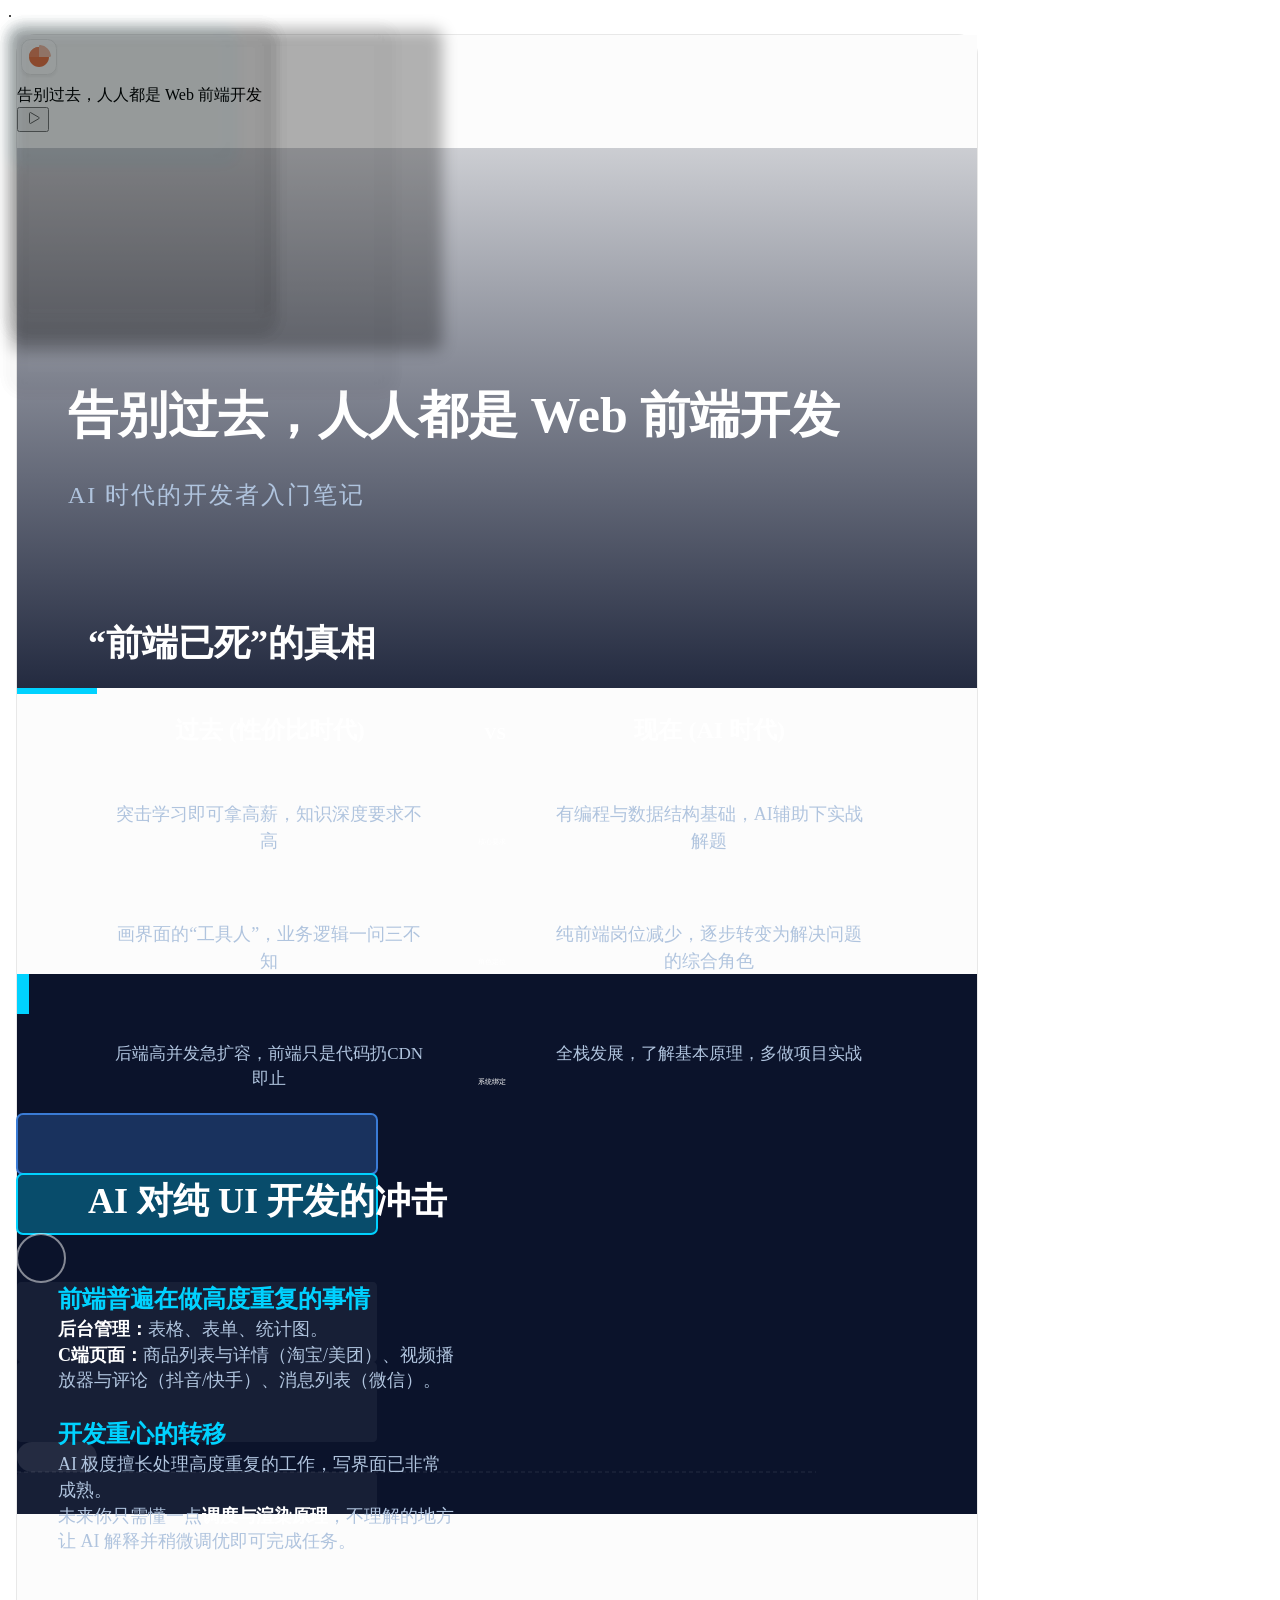
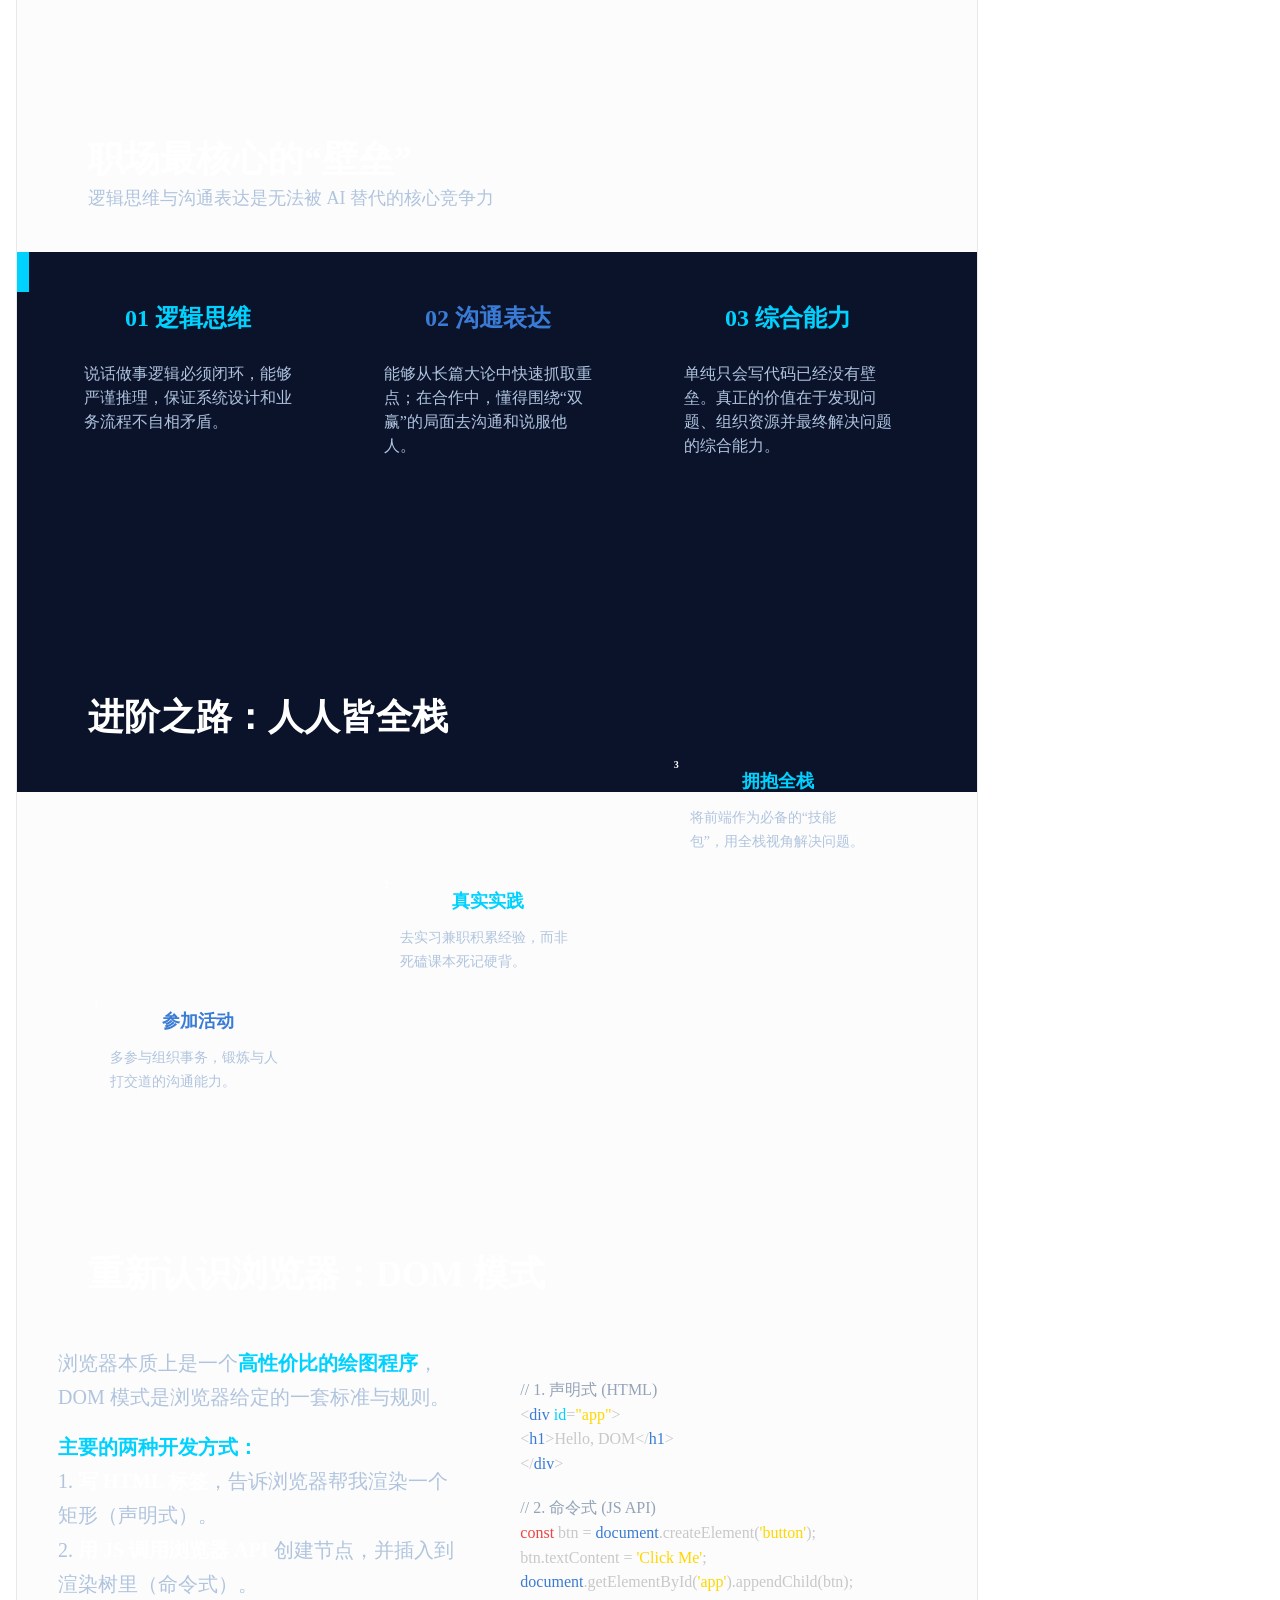
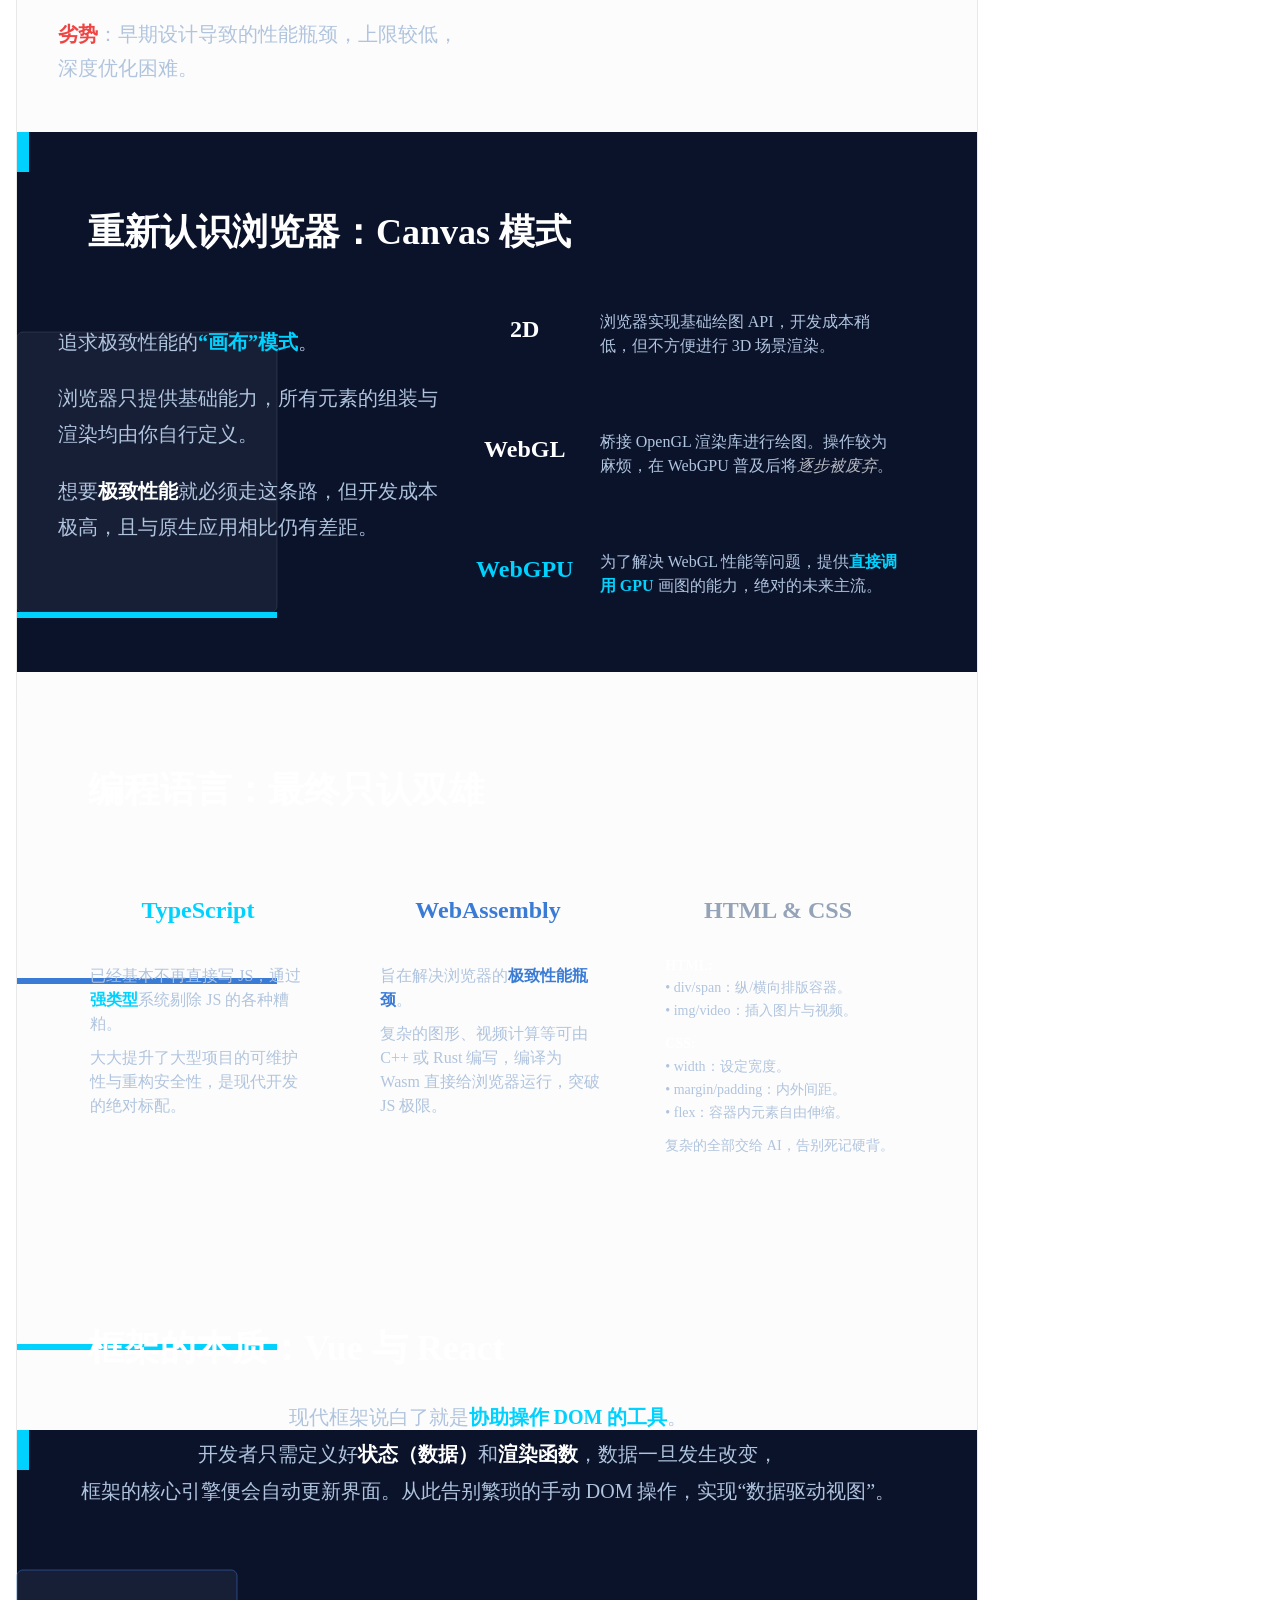
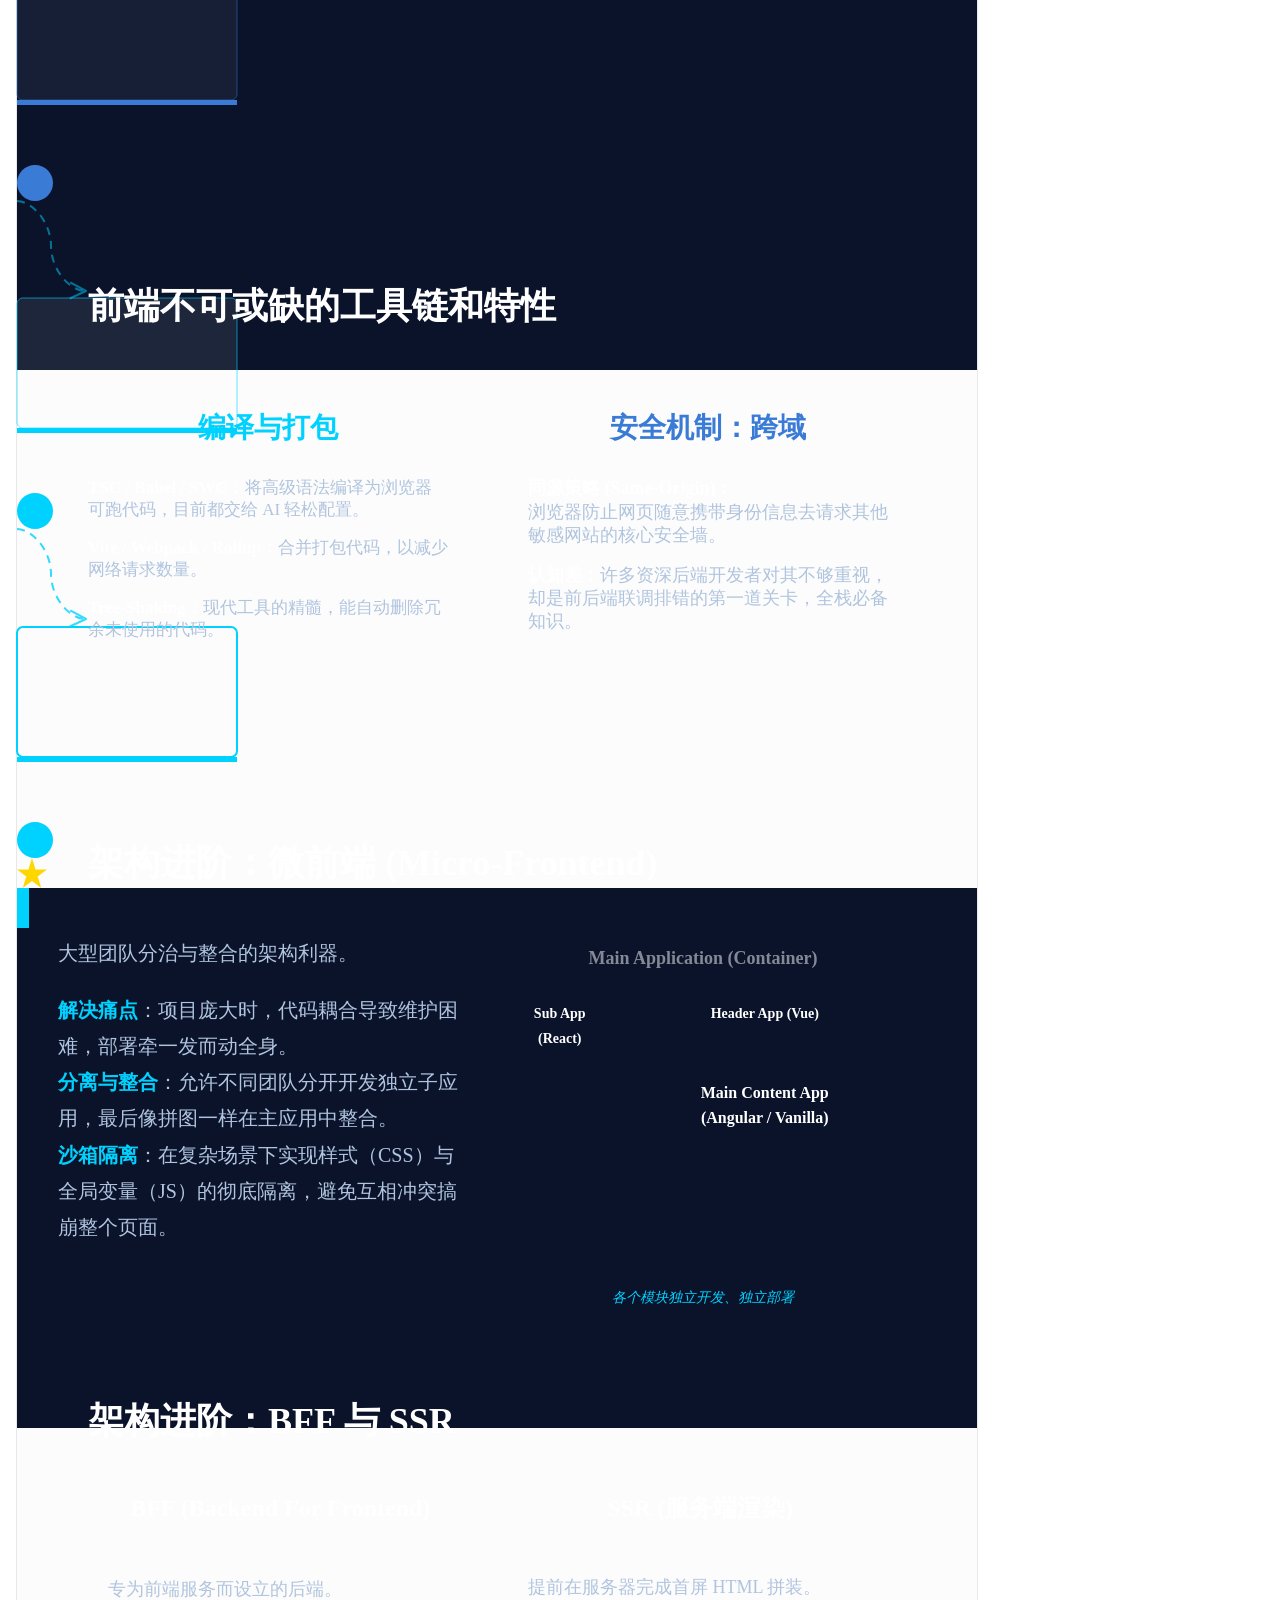
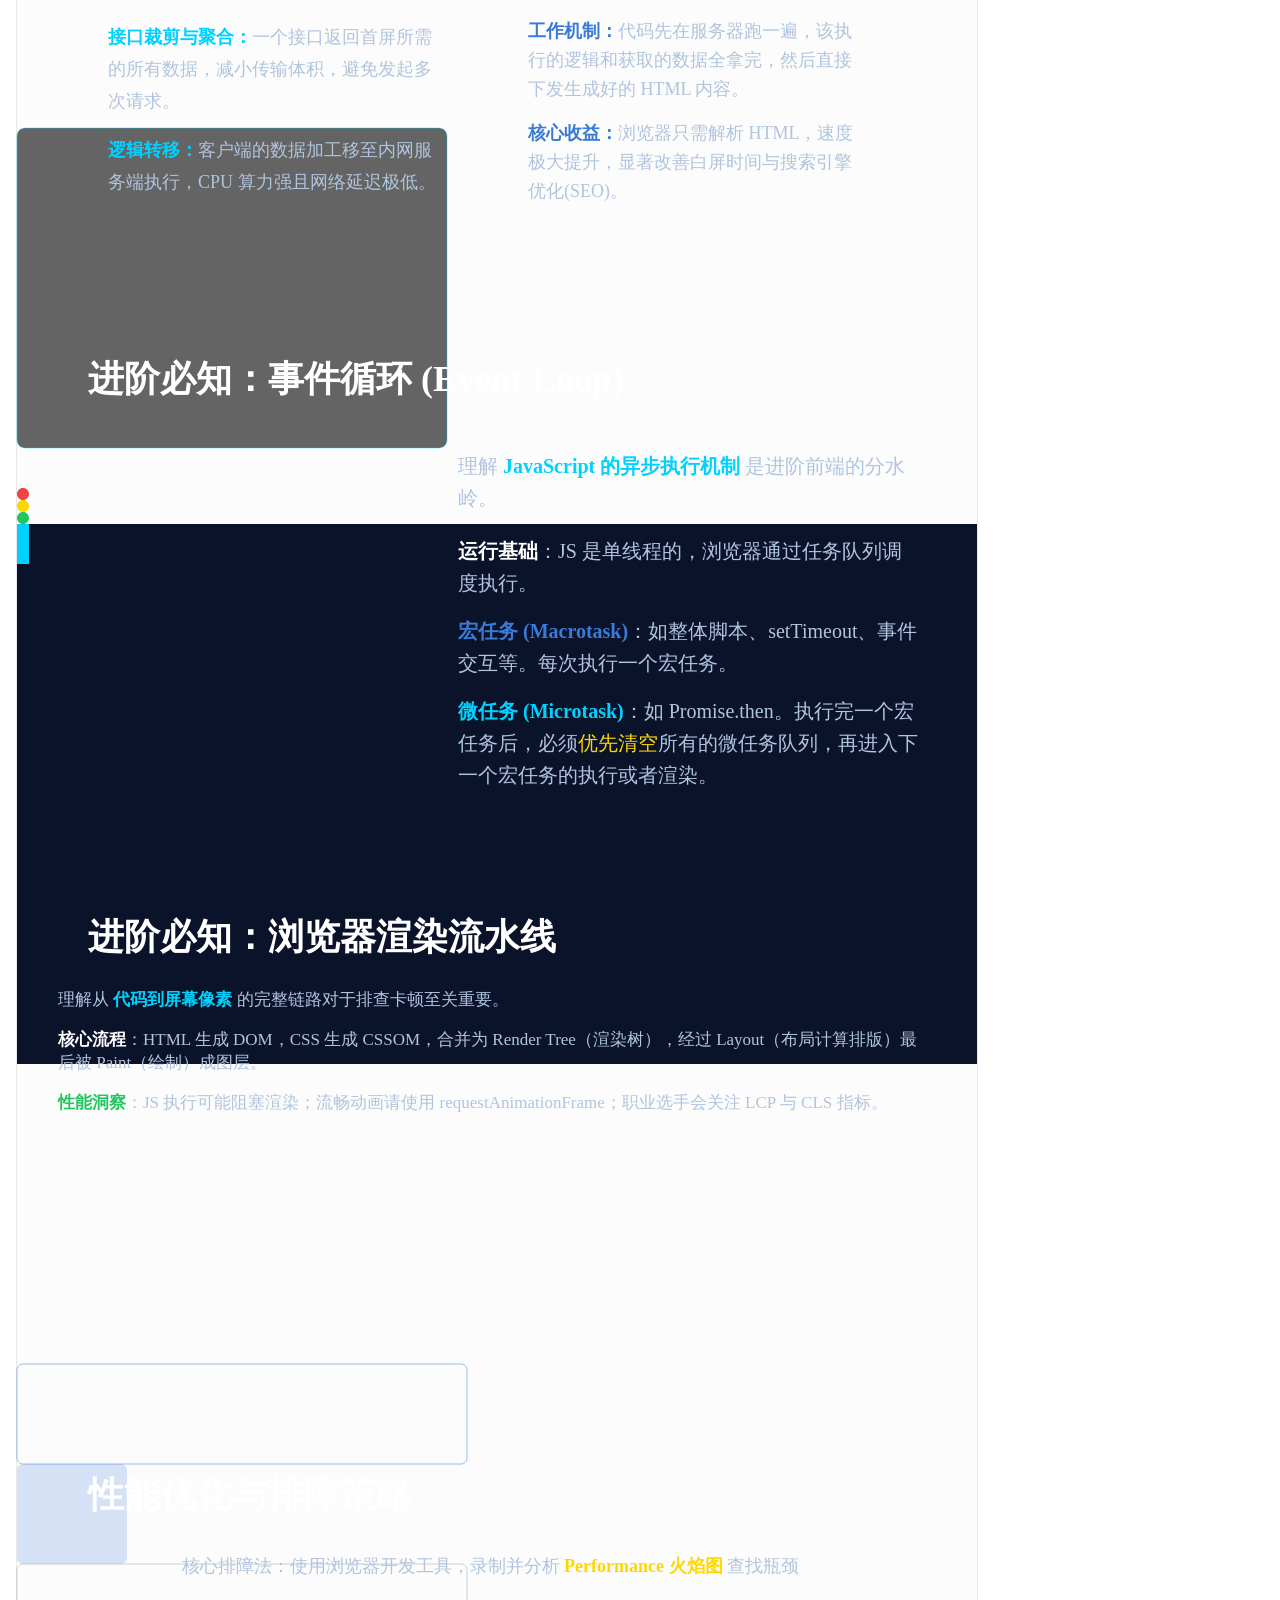
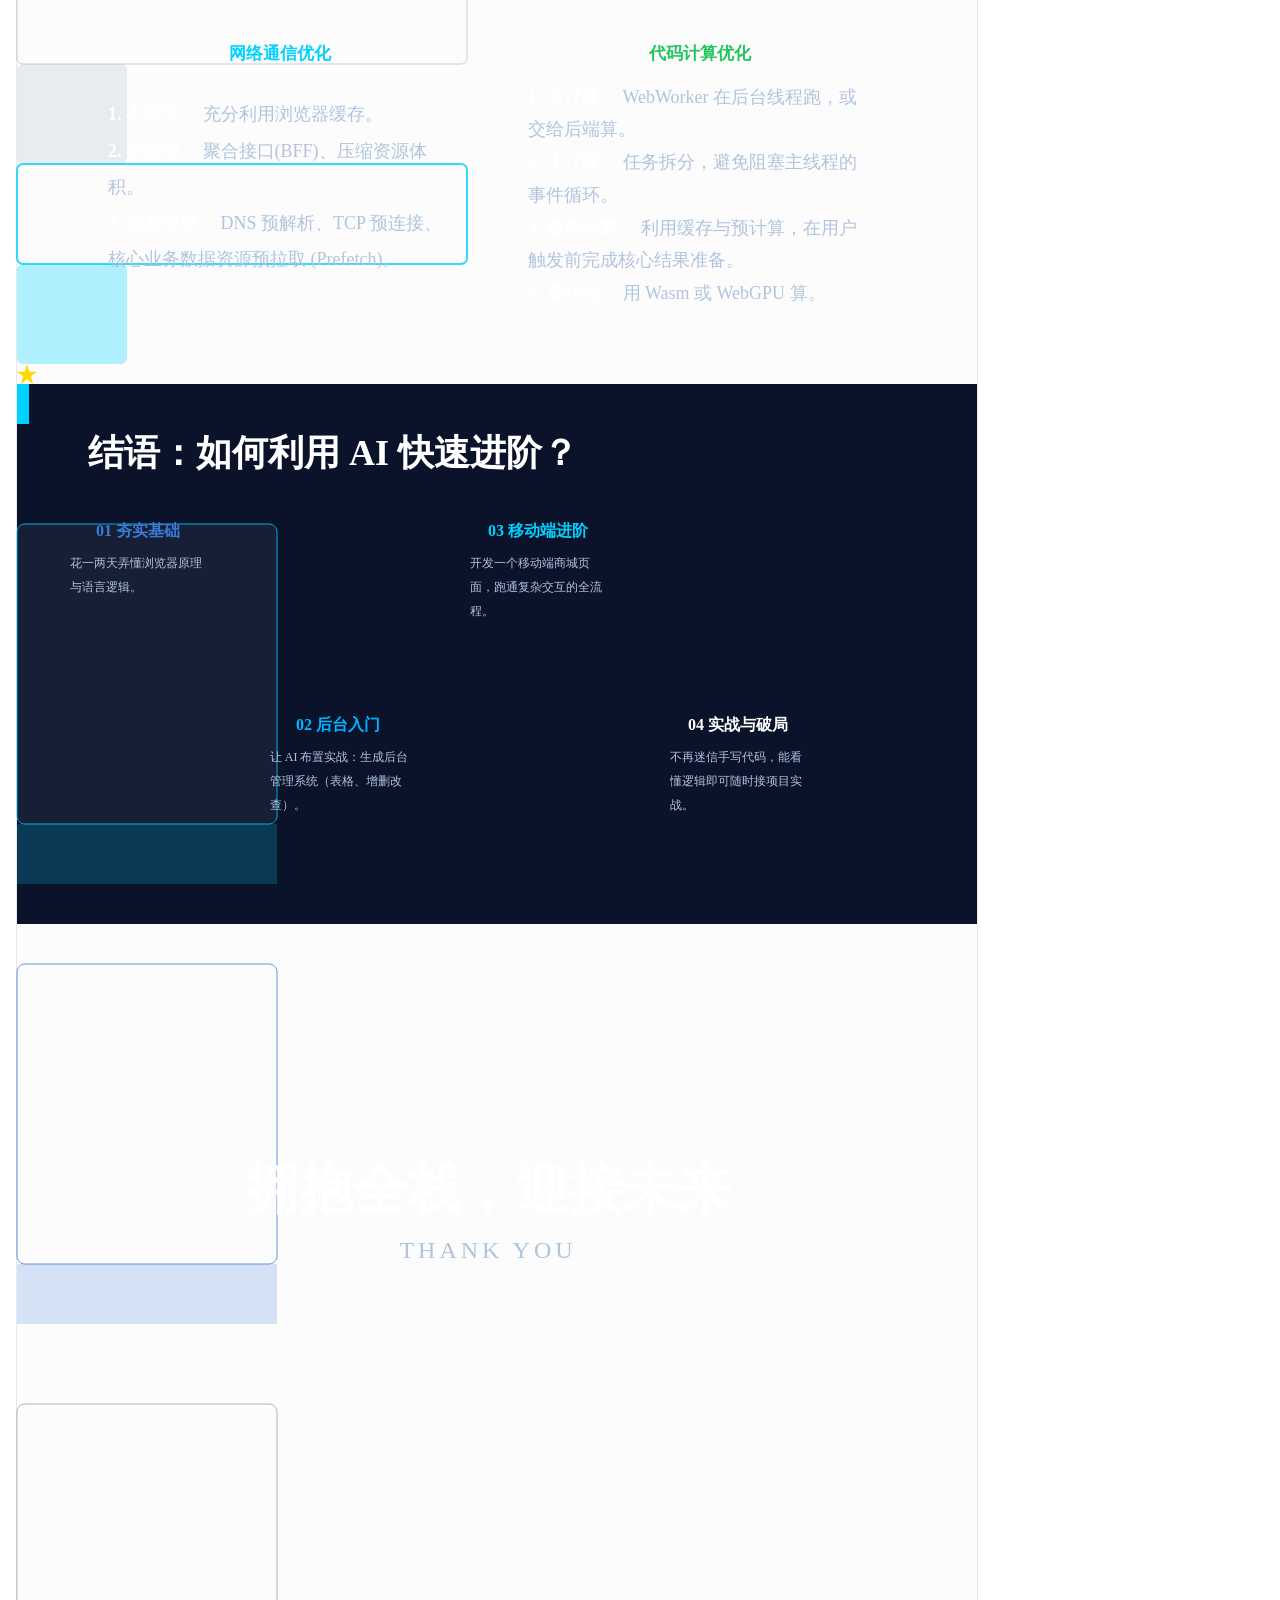
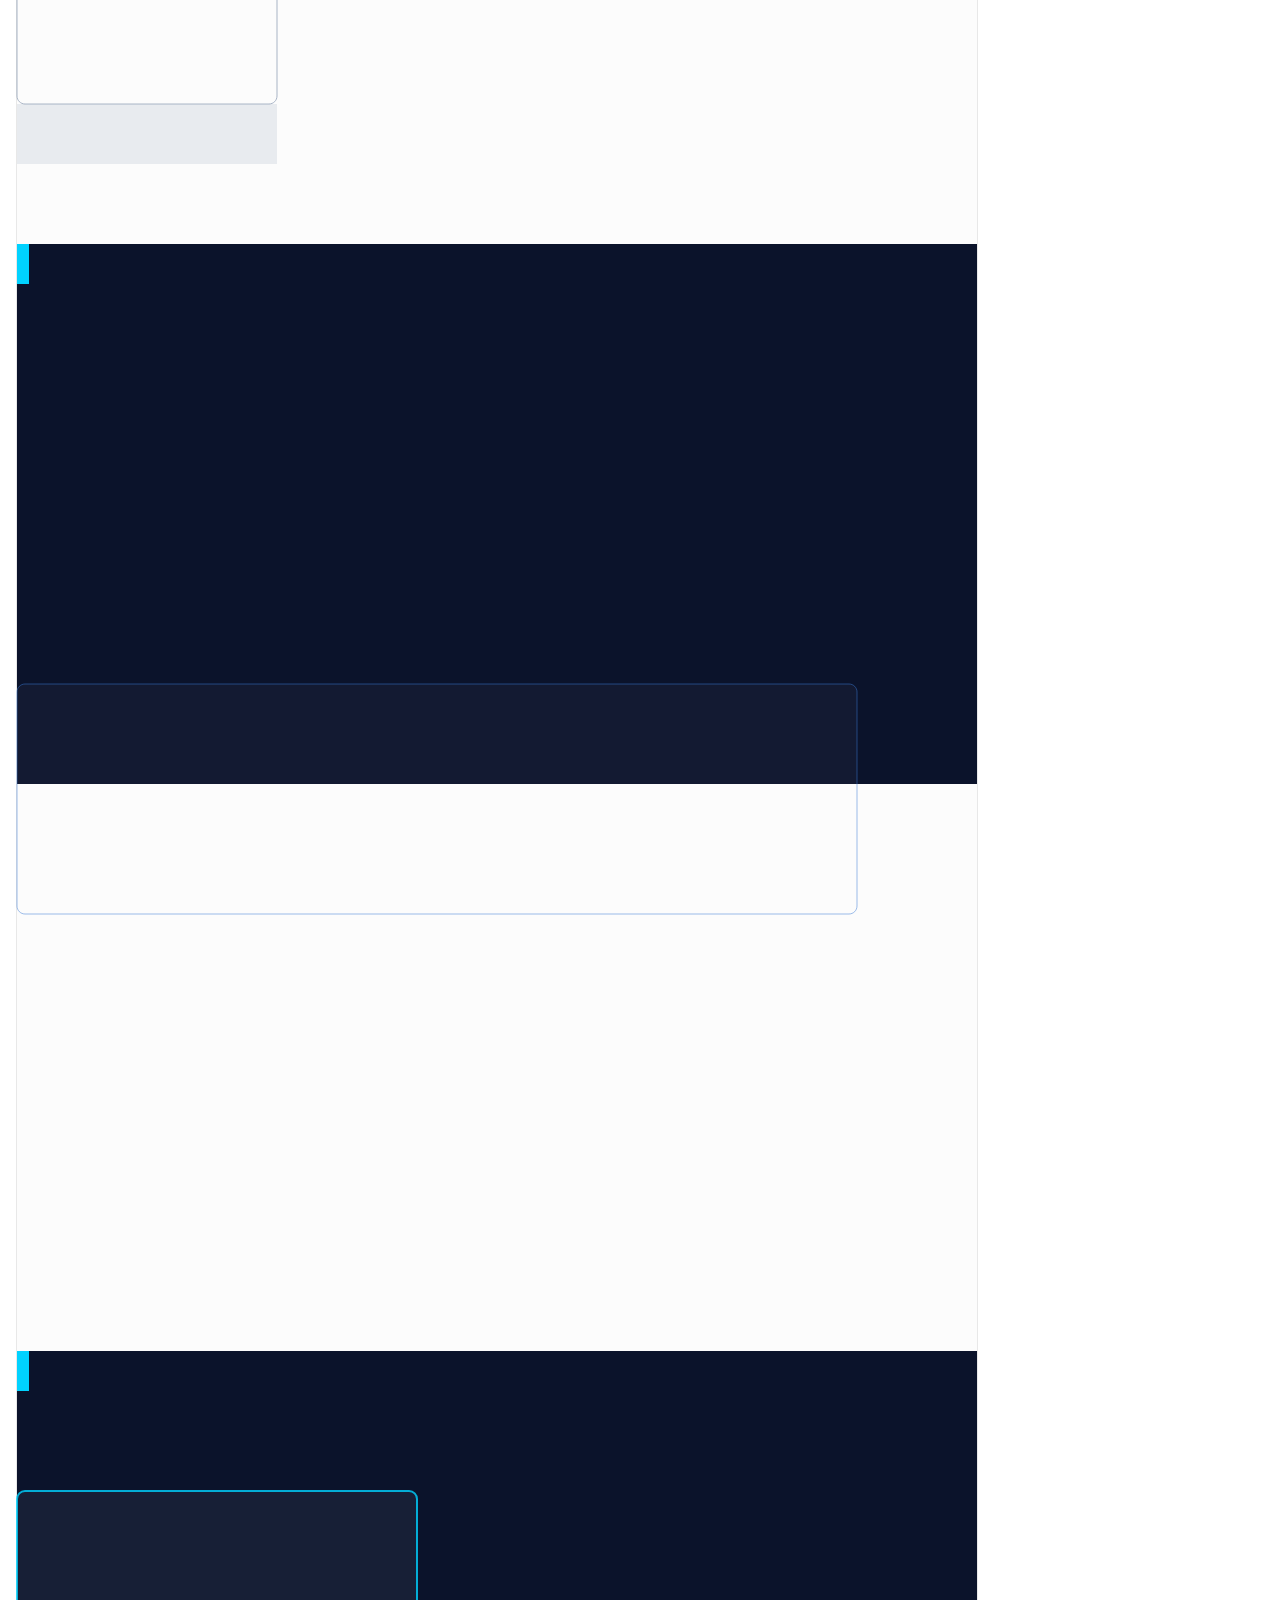
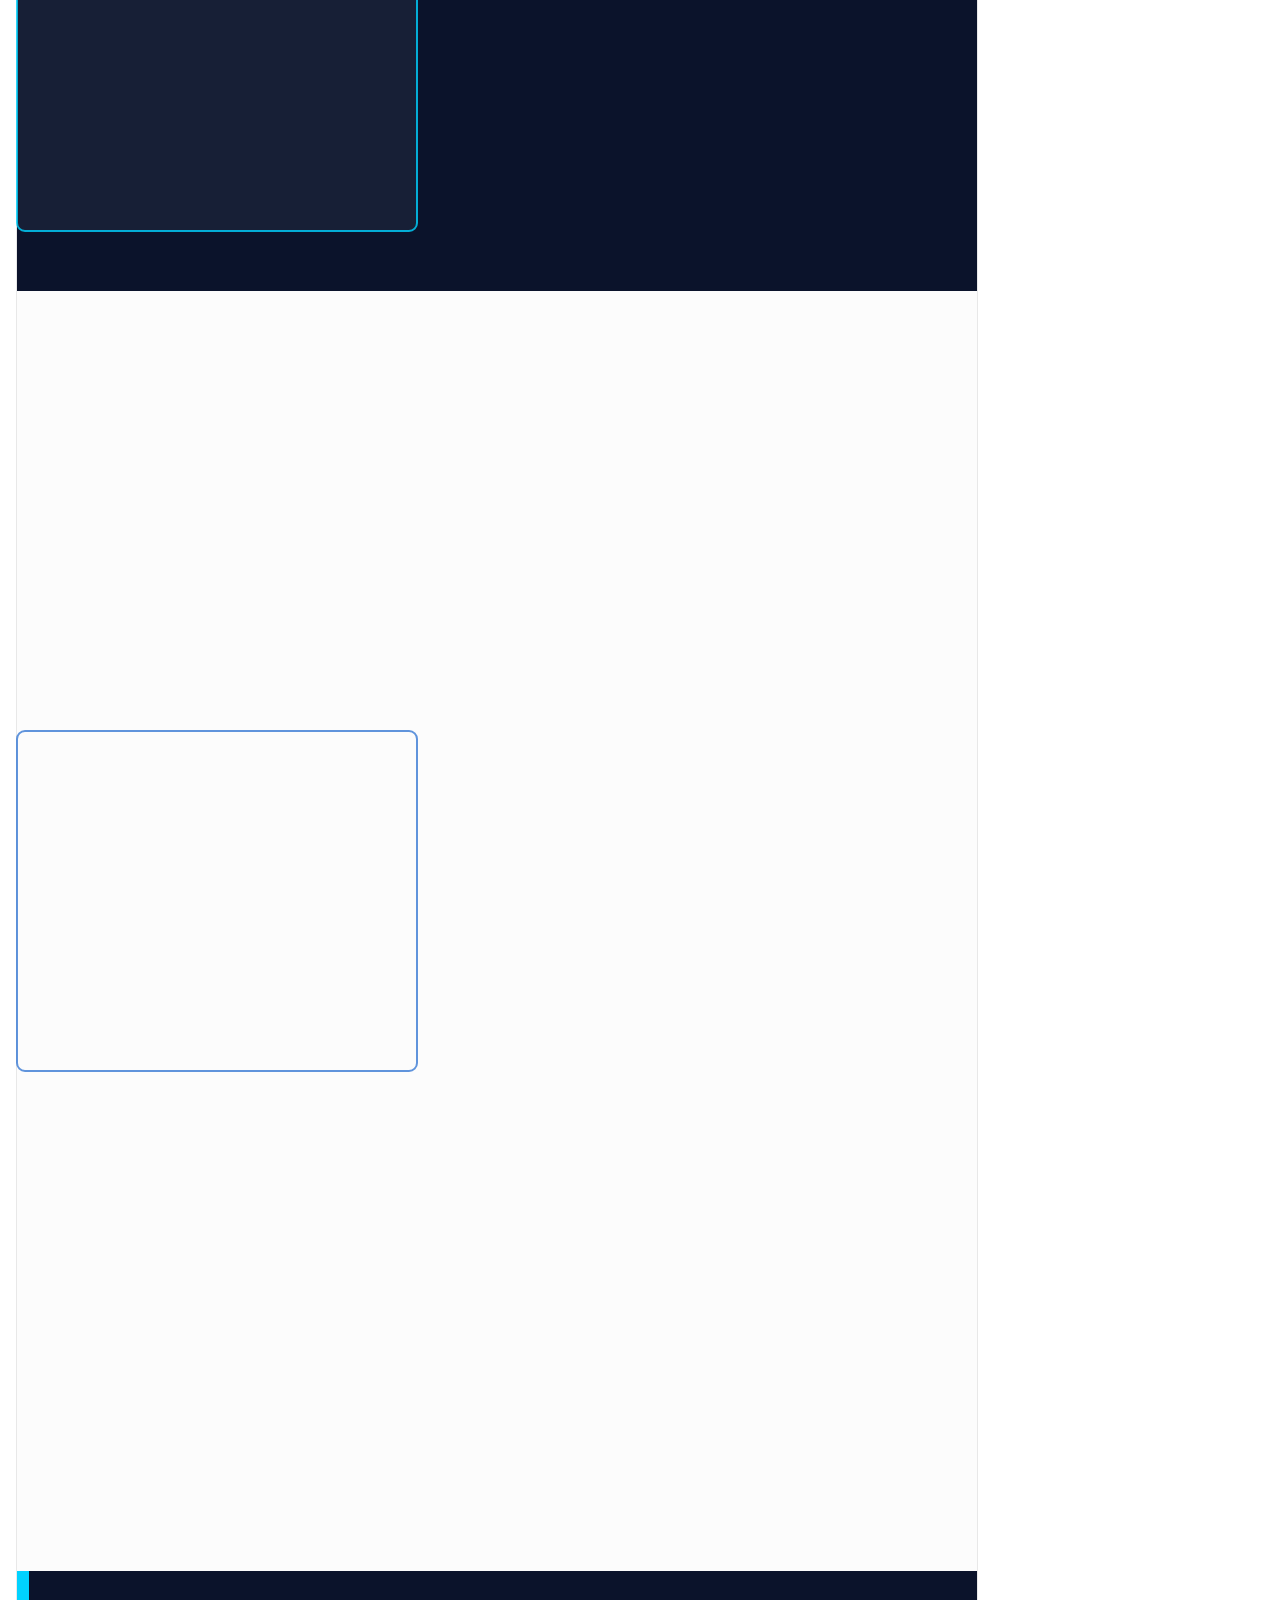
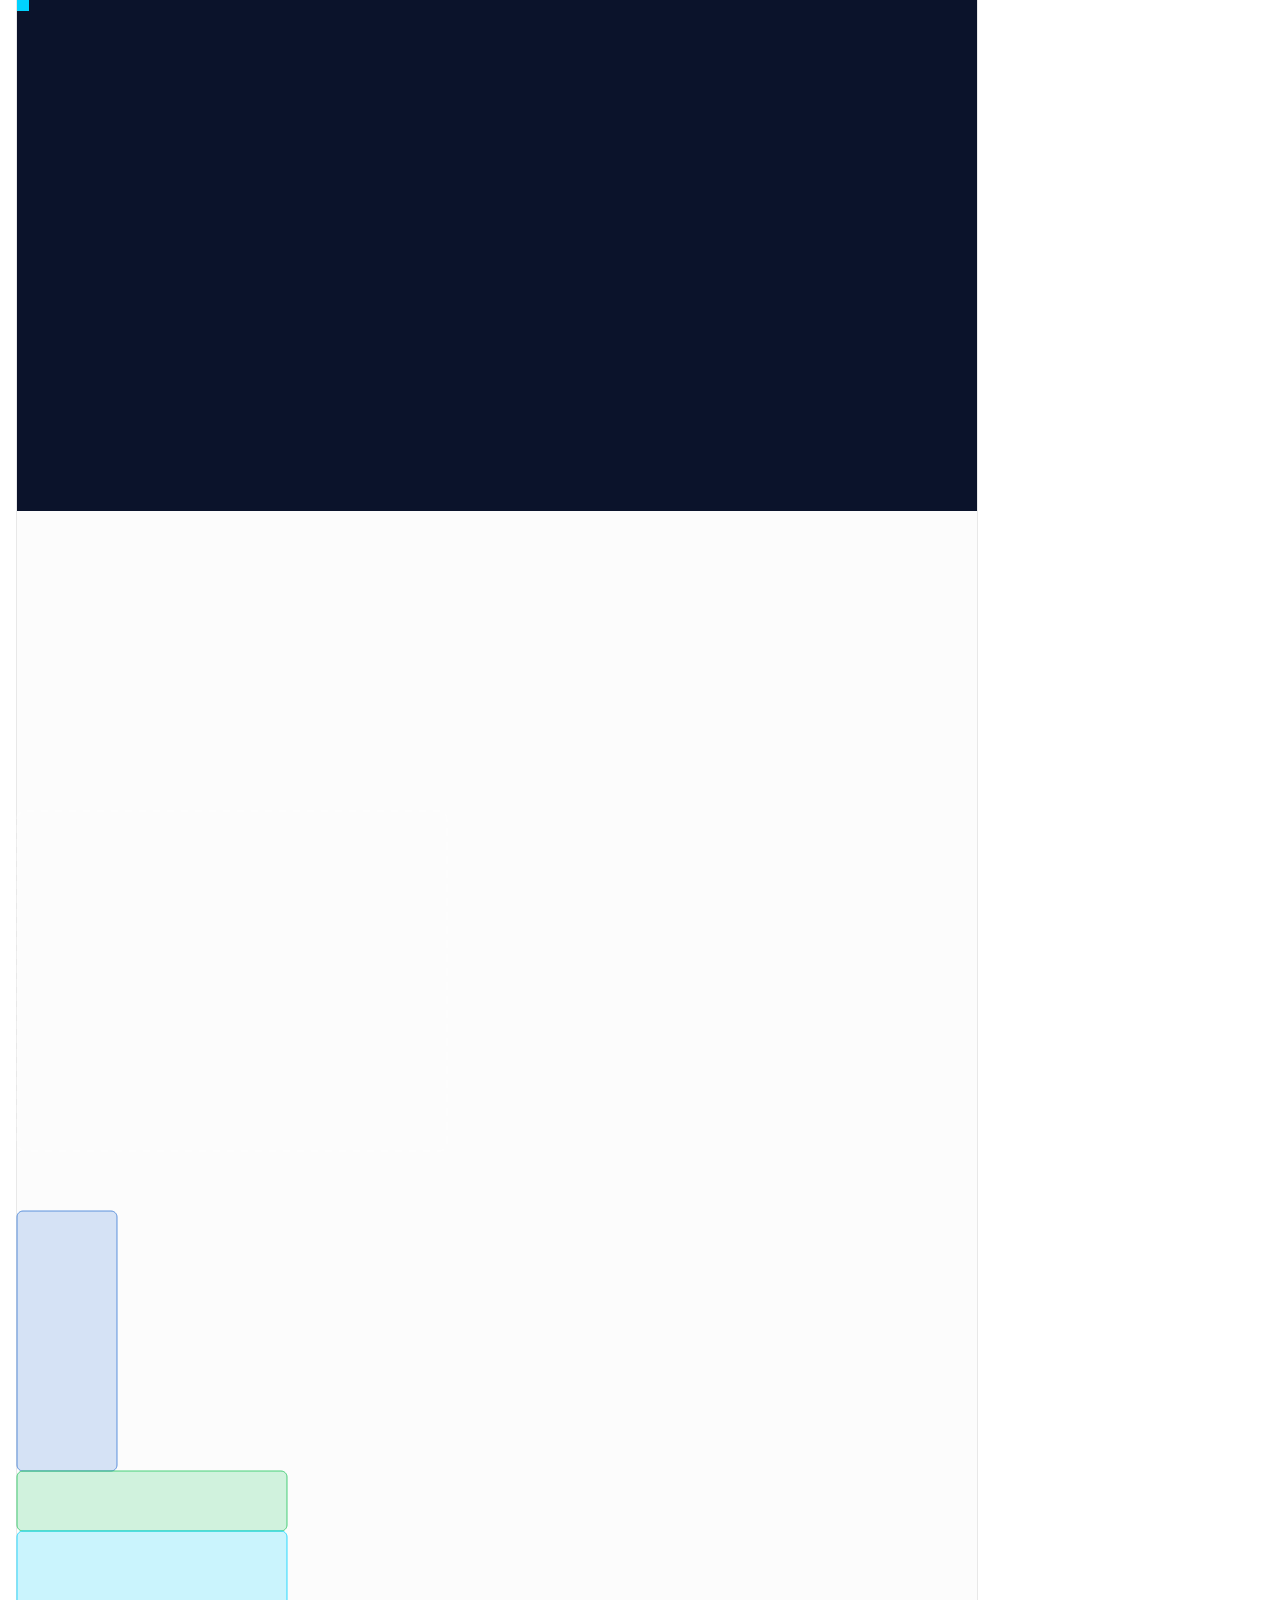
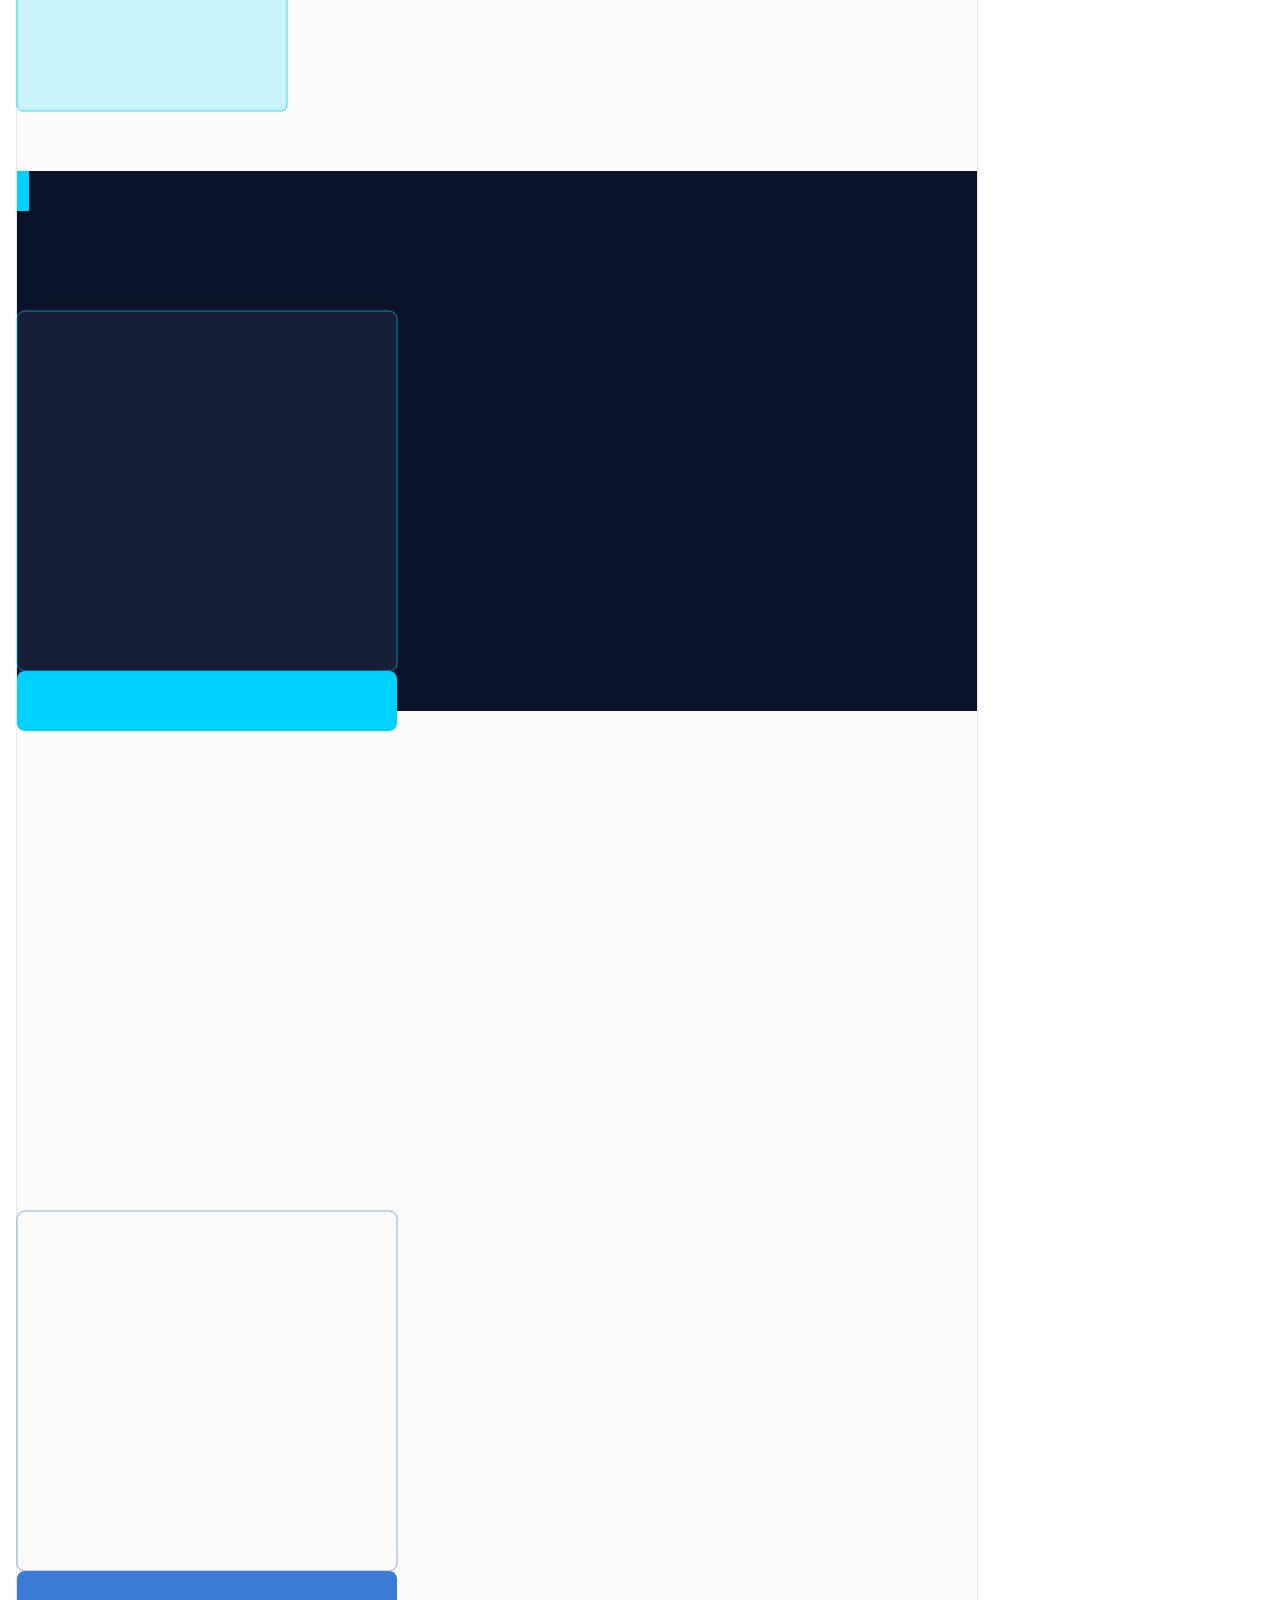
==== commit a36e8ca0: "update style 4" ====
--- a/you_are_a_web_developer/index.html
+++ b/you_are_a_web_developer/index.html
@@ -1,8 +1,8 @@
-<!DOCTYPE html><html data-lang="zh" data-mantine-color-scheme="light"><head><meta charset="utf-8"><meta property="og:title" content="告别过去，人人都是 Web 前端开发"><title>告别过去，人人都是 Web 前端开发</title><meta name="viewport" content="width=device-width,initial-scale=1,shrink-to-fit=no,viewport-fit=cover,minimum-scale=1,maximum-scale=1,user-scalable=no"><meta http-equiv="x-ua-compatible" content="ie=edge"><meta name="renderer" content="webkit"><meta name="layoutmode" content="standard"><meta name="imagemode" content="force"><meta name="wap-font-scale" content="no"><meta name="format-detection" content="telephone=no"><meta name="description" content="前端已死，人人都是web前端">  
+<!DOCTYPE html><html data-lang="zh" data-mantine-color-scheme="light"><head><meta charset="utf-8"><meta property="og:title" content="告别过去，人人都是 Web 前端开发"><title>告别过去，人人都是 Web 前端开发</title><meta name="viewport" content="width=device-width,initial-scale=1,shrink-to-fit=no,viewport-fit=cover,minimum-scale=1,maximum-scale=1,user-scalable=no"><meta http-equiv="x-ua-compatible" content="ie=edge"><meta name="renderer" content="webkit"><meta name="layoutmode" content="standard"><meta name="imagemode" content="force"><meta name="wap-font-scale" content="no"><meta name="format-detection" content="telephone=no"><meta name="description" content="前端已死，人人都是web前端">
   <link rel="stylesheet" crossorigin href="/pre-docs/you_are_a_web_developer/assets/index-Cxv8nzA2.css">
 </head><body data-scroll-locked="1">·
 <meta name="referrer" content="no-referrer">
-<style>button[aria-label="版本历史"],button[aria-label="分享文件"],button[aria-label="下载"],button[aria-label="关闭"]{display:none!important;}</style><div id="@slides-exclusive-panel-container" style="position:absolute;top:0px;left:0px;z-index:1060"></div><div id="shared-portal" data-portal="true"><div><div class="m_9df02822 mantine-Modal-root" data-full-screen="true" data-centered="true" style="backdrop-filter:none;--modal-radius:0rem;--modal-y-offset:5dvh;--mb-z-index:200;--mb-padding:0rem"><div class="m_60c222c7 m_1f958f16 mantine-Modal-inner" style="padding:0px;pointer-events:none"><section class="m_fd1ab0aa content-rdz_Pq m_54c44539 mantine-Modal-content m_1b7284a3 mantine-Paper-root" data-full-screen="true" data-modal-content="true" role="dialog" tabindex="-1" aria-modal="true" style="--paper-radius:0rem;background-color:transparent;box-shadow:none;border-width:medium;border-style:none;border-color:currentcolor;border-image:initial;transition-property:transform,opacity;backface-visibility:hidden;will-change:transform,opacity;transition-duration:250ms;transition-timing-function:cubic-bezier(0.34,1.56,0.64,1);transform-origin:center center;opacity:1;transform:scale(1)" aria-describedby="mantine-dz7o8n4xc-body"><div class="m_5df29311 body-ylhdiG mantine-Modal-body" id="mantine-dz7o8n4xc-body" style="padding:8px;height:100%;display:flex"><div class="w-full h-full overflow-hidden standalone-file-preview-root relative" style="border:1px solid rgb(232,232,232);border-radius:20px"><div class="flex flex-col h-full" style="background-color:rgb(252,252,252);transition:background-color 0.2s ease-in-out"><div class="flex items-center justify-between bg-[#fcfcfc] backdrop-blur-md backdrop-filter border-b-[0.5px] border-solid border-[#e8e8e8] pl-2 py-1.5 pr-4" style="border-top-left-radius:20px;border-top-right-radius:20px"><div class="flex items-center gap-[2px] flex-1 min-w-0"><div class="flex-shrink-0"><div class="flex h-11 w-11 items-center justify-center"><svg xmlns="http://www.w3.org/2000/svg" width="44" height="44" fill="none" viewBox="0 0 44 44"><g filter="url(#CitationSlidesIcon_svg__a)"><path fill="#fff" d="M4 13.6A9.6 9.6 0 0 1 13.6 4h16.8a9.6 9.6 0 0 1 9.6 9.6v16.8a9.6 9.6 0 0 1-9.6 9.6H13.6A9.6 9.6 0 0 1 4 30.4z"></path><path stroke="#E8E8E8" d="M13.6 4.5h16.8a9.1 9.1 0 0 1 9.1 9.1v16.8a9.1 9.1 0 0 1-9.1 9.1H13.6a9.1 9.1 0 0 1-9.1-9.1V13.6a9.1 9.1 0 0 1 9.1-9.1Z"></path></g><path fill="#E97446" d="M12 22c0-5.523 4.477-10 10-10s10 4.477 10 10-4.477 10-10 10-10-4.477-10-10"></path><path fill="#F2BAA5" d="M22 11.151c0-.665.541-1.211 1.204-1.146 5.696.565 10.226 5.095 10.79 10.791.066.663-.48 1.204-1.145 1.204H22z"></path><path fill="#EC8962" d="M12 22c0-5.523 4.477-10 10-10v10z"></path><defs><filter id="CitationSlidesIcon_svg__a" width="40" height="40" x="2" y="4" color-interpolation-filters="sRGB" filterUnits="userSpaceOnUse"><feFlood flood-opacity="0" result="BackgroundImageFix"></feFlood><feColorMatrix in="SourceAlpha" result="hardAlpha" values="0 0 0 0 0 0 0 0 0 0 0 0 0 0 0 0 0 0 127 0"></feColorMatrix><feOffset dy="2"></feOffset><feGaussianBlur stdDeviation="1"></feGaussianBlur><feColorMatrix values="0 0 0 0 0.109804 0 0 0 0 0.109804 0 0 0 0 0.12549 0 0 0 0.05 0"></feColorMatrix><feBlend in2="BackgroundImageFix" result="effect1_dropShadow_17123_17489"></feBlend><feBlend in="SourceGraphic" in2="effect1_dropShadow_17123_17489" result="shape"></feBlend></filter></defs></svg></div></div><div class="flex-1 min-w-0"><div class="flex min-w-0 flex-col"><div class="flex items-start gap-2 font-normal text-[#1a1a1a]" style="font-size:16px;line-height:24px"><div class="editableContainer-I0rhv2"><div class="title-rtyzso" id="base-ui-:ric:" data-slot="tooltip-trigger"><span>告别过去，人人都是 Web 前端开发</span></div></div></div></div></div></div><div class="flex items-center gap-[12px] flex-shrink-0"><div class="flex items-center gap-[10px]"><div class="flex items-center"><div class="flex items-center"><button class="mantine-focus-auto mantine-active h-[28px] !bg-white hover:!bg-[#FAFAFA] !border-[#D9D9D9] m_77c9d27d mantine-Button-root m_87cf2631 mantine-UnstyledButton-root" data-variant="default" data-size="xs" data-with-right-section="true" type="button" aria-label="版本历史" style="padding-left:10px;padding-right:6px;--button-height:var(--button-height-xs);--button-padding-x:var(--button-padding-x-xs);--button-fz:var(--mantine-font-size-xs);--button-radius:var(--mantine-radius-xl);--button-bg:var(--mantine-color-default);--button-hover:var(--mantine-color-default-hover);--button-color:var(--mantine-color-default-color);--button-bd:calc(0.0625rem*var(--mantine-scale)) solid var(--mantine-color-default-border)"><span class="m_80f1301b mantine-Button-inner"><span class="m_811560b9 mantine-Button-label" style="font-size:12px;line-height:18px;color:rgb(26,26,26);font-weight:400">最新版本</span><span class="m_a74036a mantine-Button-section" data-position="right" style="margin-left:4px"><svg xmlns="http://www.w3.org/2000/svg" width="20" height="20" fill="none" viewBox="0 0 20 20" color="#5D5D5D" style="width:16px;height:16px"><path stroke="currentColor" stroke-linecap="round" stroke-linejoin="round" d="m13.535 9.136-2.828 2.828a1 1 0 0 1-1.415 0L6.464 9.136"></path></svg></span></span></button></div></div><div class="flex items-center"><button class="mantine-focus-auto mantine-active root-V7tjbX m_8d3f4000 mantine-ActionIcon-root m_87cf2631 mantine-UnstyledButton-root" data-variant="subtle" type="button" aria-label="分享文件" data-testid="share-file-button" id="base-ui-:rjh:" data-slot="tooltip-trigger" style="--ai-size:calc(1.5rem*var(--mantine-scale));--ai-bg:transparent;--ai-hover:var(--mantine-color-gray-light-hover);--ai-color:var(--mantine-color-gray-light-color);--ai-bd:calc(0.0625rem*var(--mantine-scale)) solid transparent"><span class="m_8d3afb97 mantine-ActionIcon-icon"><svg xmlns="http://www.w3.org/2000/svg" width="20" height="20" fill="none" viewBox="0 0 20 20" color="#5D5D5D" style="width:16px;height:16px"><path stroke="currentColor" stroke-linecap="round" stroke-linejoin="round" d="M17.5 15.2v.5a2 2 0 0 1-2 2h-11a2 2 0 0 1-2-2v-.5M13.335 1.866l2.98 2.98a.5.5 0 0 1 0 .707l-2.98 2.98M5 13.2c0-1.397.34-2.704.982-3.81C7.968 5.976 10.86 5.2 15.214 5.2H16"></path></svg></span></button></div><div class="flex items-center"><button class="mantine-focus-auto mantine-active root-V7tjbX m_8d3f4000 mantine-ActionIcon-root m_87cf2631 mantine-UnstyledButton-root" data-variant="subtle" type="button" aria-label="演示" id="base-ui-:riq:" data-slot="tooltip-trigger" style="--ai-size:calc(1.5rem*var(--mantine-scale));--ai-bg:transparent;--ai-hover:var(--mantine-color-gray-light-hover);--ai-color:var(--mantine-color-gray-light-color);--ai-bd:calc(0.0625rem*var(--mantine-scale)) solid transparent"><span class="m_8d3afb97 mantine-ActionIcon-icon"><svg width="16" height="16" viewBox="0 0 16 16" fill="none" style="color:rgb(93,93,93)"><path d="M13.8 7.30718C14.3333 7.6151 14.3333 8.3849 13.8 8.69282L5.7 13.3694C5.16667 13.6773 4.5 13.2924 4.5 12.6765L4.5 3.32346C4.5 2.70762 5.16667 2.32272 5.7 2.63064L13.8 7.30718Z" stroke="currentColor"></path></svg></span></button></div><div class="flex items-center"><button class="mantine-focus-auto mantine-active root-V7tjbX m_8d3f4000 mantine-ActionIcon-root m_87cf2631 mantine-UnstyledButton-root" data-variant="subtle" type="button" aria-label="下载" data-testid="download-menu-trigger" id="base-ui-:rj0:" data-slot="tooltip-trigger" style="--ai-size:calc(1.5rem*var(--mantine-scale));--ai-bg:transparent;--ai-hover:var(--mantine-color-gray-light-hover);--ai-color:var(--mantine-color-gray-light-color);--ai-bd:calc(0.0625rem*var(--mantine-scale)) solid transparent"><span class="m_8d3afb97 mantine-ActionIcon-icon"><svg xmlns="http://www.w3.org/2000/svg" width="20" height="20" fill="none" viewBox="0 0 20 20" color="#5D5D5D" style="width:16px;height:16px"><path stroke="currentColor" stroke-linecap="round" d="m5.5 9.834 3.934 3.934a.8.8 0 0 0 1.132 0L14.5 9.834M10 14.002V2.5m7.5 12.334v.5a2 2 0 0 1-2 2h-11a2 2 0 0 1-2-2v-.5"></path></svg></span></button></div></div><div class="bg-[#e8e8e8] flex-shrink-0" aria-hidden="true" style="width:1px;height:16px"></div><div class="flex items-center gap-2"><button class="mantine-focus-auto mantine-active root-V7tjbX flex-shrink-0 m_8d3f4000 mantine-ActionIcon-root m_87cf2631 mantine-UnstyledButton-root" data-variant="subtle" type="button" aria-label="关闭" id="base-ui-:rj8:" data-slot="tooltip-trigger" style="--ai-size:calc(1.5rem*var(--mantine-scale));--ai-bg:transparent;--ai-hover:var(--mantine-color-gray-light-hover);--ai-color:var(--mantine-color-gray-light-color);--ai-bd:calc(0.0625rem*var(--mantine-scale)) solid transparent"><span class="m_8d3afb97 mantine-ActionIcon-icon"><svg xmlns="http://www.w3.org/2000/svg" width="20" height="20" fill="none" viewBox="0 0 20 20" color="#5D5D5D" style="width:16px;height:16px"><path stroke="currentColor" stroke-linecap="round" stroke-linejoin="round" stroke-width="0.91" d="M16.5 3.5 3.502 16.498M3.5 3.5l12.998 12.998"></path></svg></span></button></div></div></div><div class="flex-1 flex flex-col min-h-0 bg-black"><div class="flex flex-1 flex-col h-full previewBoxWrapper-NA2C9W"><div class="flex flex-1 bg-white overflow-hidden"><div class="flex-1 bg-gray-100 overflow-hidden relative slides-uneditable" id="slide-editor-mobile"><div class="dZBo"><div class="nUdZ"><div tabindex="1" class="rwxX" style="--CANVAS_WIDTH:960px;--CANVAS_HEIGHT:540px;--CANVAS_CHANGE_SCALE:2"><div class="slide-container HnZs slides-page-scroller"><div data-content="true" class="qK8U slide-canvas-boundary" tabindex="1" style="--CANVAS_SCALE:1;--CANVAS_BOX_LEFT:12px;--CANVAS_BOX_TOP:12px;--CONTAINER_BOX_WIDTH:671px;--CONTAINER_BOX_HEIGHT:387.9375px;--CANVAS_COLOR:#fff;--ADJUST_SCALE_VAR:1"><div class="slide-canvas rJok"><div spellcheck="false" class="slide-editor editor-kit-container notranslate chrome chrome88 outer-controlled-zone"><div data-block-type="presentation" data-block-id="FUBgIOj-" data-record-id="Rp35pkmvVa3X1hgF5hIlgJbRgKb" class="block"><div data-block-type="slide" data-block-id="4LQjgEC1RQ" data-record-id="cover" class="block"><div class="slide-page-block-container" data-test-scene="main"><div class="slide-page-block slide-block"><svg viewBox="0 0 960 540" style="transform-origin:0px 0px;position:absolute;opacity:1"><g width="960" height="540"><clipPath id="crop_block_default_4LQjgEC1RQ"><path clip-rule="evenodd" d="M 3.75 0 L 963.75 0 L 963.75 540 L 3.75 540 Z"></path></clipPath><image data-status="success" preserveAspectRatio="none" x="0" y="0" clip-path="url(#crop_block_default_4LQjgEC1RQ)" width="967.5px" height="540px" transform="matrix(1, 0, 0, 1, -3.75, 0)" xlink:href="/pre-docs/you_are_a_web_developer/assets/inline_1777653720237_1-BRyRLZ78-BRyRLZ78.png"></image></g></svg><div class="o0Gt" style="top:0px;left:0px"><div data-block-type="shape" data-block-id="jSPcTBo8dWQB" data-record-id="CoMSsEGMYl6qeYdGeOQbBds8cPe" class="block"><div class="shape-block E7R_" style="opacity:1;width:960px;height:540px;left:0px;top:0px"><svg fill-rule="evenodd" stroke-miterlimit="10" stroke-linecap="square" overflow="hidden" id="block_view_jSPcTBo8dWQB" width="962px" height="542px" viewBox="0 0 962 542" style="position:absolute;display:block;transform-origin:0px 0px;overflow:visible;border-width:medium;border-style:none;border-color:currentcolor;border-image:initial;transform:translate(-1px,-1px)"><defs><linearGradient id="block_view_jSPcTBo8dWQB_background" gradientUnits="userSpaceOnUse" x1="0" x2="0" y1="0" y2="540px"><stop offset="0" stop-opacity="0.2" stop-color="#0B132B"></stop><stop offset="1" stop-opacity="0.9" stop-color="#0B132B"></stop></linearGradient></defs><path data-name="background-path" fill-rule="evenodd" d="M 0 0 L 960 0 L 960 540 L 0 540 Z" fill="url(#block_view_jSPcTBo8dWQB_background)" fill-opacity="1" transform="translate(1, 1)"></path><path data-name="border-path" fill="none" d="M 0 0 L 960 0 L 960 540 L 0 540 Z" stroke="transparent" stroke-width="2" stroke-opacity="1" stroke-dasharray="" stroke-linecap="butt" stroke-linejoin="round" stroke-miterlimit="8" transform="translate(1, 1)"></path></svg></div><div class="slide-shape-block-text-container" style="position:absolute;transform-origin:0px 0px;padding:0px;opacity:1;left:0px;top:0px;width:960px;height:540px"><div class="shape-text shape-text-scene-main shape-text-middle shape-text-vert-horz text-wrap" style="padding:5px"><div class="user-select-none text-user-select slide-text-editor-root"><div class="zone-container slide-zone" data-zone-id="jSPcTBo8dWQB" data-zone-container="*" data-slate-editor="true" contenteditable="false" style="outline:none"><div class="ace-line ha-center" data-node="true"><div data-line-wrapper="true" dir="auto"><div style="margin-left:max(min(0px,100% - 32px),0px);text-align:center;padding-top:0px;line-height:1.5;letter-spacing:0px"><span data-leaf="true" style="line-height:1.5;font-size:16px;color:rgb(31,35,41);font-family:&quot;Noto Sans SC&quot;,Roboto,&quot;Noto Sans SC&quot;,&quot;Noto Sans TC&quot;,&quot;Noto Sans KR&quot;,&quot;Noto Sans JP&quot;"><span data-string="true" data-enter="true">​</span></span></div></div></div></div></div></div></div></div><div data-block-type="shape" data-block-id="jSPcTBaoUOv" data-record-id="D0i2sgGeYlcs2Cdu6ozbyWBkc0f" class="block"><div class="shape-block E7R_" style="opacity:1;width:80px;height:6px;left:60px;top:330px"><svg fill-rule="evenodd" stroke-miterlimit="10" stroke-linecap="square" overflow="hidden" id="block_view_jSPcTBaoUOv" width="82px" height="8px" viewBox="0 0 82 8" style="position:absolute;display:block;transform-origin:0px 0px;overflow:visible;border-width:medium;border-style:none;border-color:currentcolor;border-image:initial;transform:translate(-1px,-1px)"><path data-name="background-path" fill-rule="evenodd" d="M 0 0 L 80 0 L 80 6 L 0 6 Z" fill="#00D2FF" fill-opacity="1" transform="translate(1, 1)"></path><path data-name="border-path" fill="none" d="M 0 0 L 80 0 L 80 6 L 0 6 Z" stroke="transparent" stroke-width="2" stroke-opacity="1" stroke-dasharray="" stroke-linecap="butt" stroke-linejoin="round" stroke-miterlimit="8" transform="translate(1, 1)"></path></svg></div><div class="slide-shape-block-text-container" style="position:absolute;transform-origin:0px 0px;padding:0px;opacity:1;left:60px;top:330px;width:80px;height:6px"><div class="shape-text shape-text-scene-main shape-text-middle shape-text-vert-horz text-wrap" style="padding:5px"><div class="user-select-none text-user-select slide-text-editor-root"><div class="zone-container slide-zone" data-zone-id="jSPcTBaoUOv" data-zone-container="*" data-slate-editor="true" contenteditable="false" style="outline:none"><div class="ace-line ha-center" data-node="true"><div data-line-wrapper="true" dir="auto"><div style="margin-left:max(min(0px,100% - 32px),0px);text-align:center;padding-top:0px;line-height:1.5;letter-spacing:0px"><span data-leaf="true" style="line-height:1.5;font-size:16px;color:rgb(31,35,41);font-family:&quot;Noto Sans SC&quot;,Roboto,&quot;Noto Sans SC&quot;,&quot;Noto Sans TC&quot;,&quot;Noto Sans KR&quot;,&quot;Noto Sans JP&quot;"><span data-string="true" data-enter="true">​</span></span></div></div></div></div></div></div></div></div><div data-block-type="shape" data-block-id="jSPcTBCQO5fB" data-record-id="T8GAsyYOclaYiedsj8mbF8EZcpf" class="block"><div class="shape-block E7R_" style="opacity:1;width:840px;height:100px;left:60px;top:350px"><svg fill-rule="evenodd" stroke-miterlimit="10" stroke-linecap="square" overflow="hidden" id="block_view_jSPcTBCQO5fB" width="841px" height="101px" viewBox="0 0 841 101" style="position:absolute;display:block;transform-origin:0px 0px;overflow:visible;border-width:medium;border-style:none;border-color:currentcolor;border-image:initial;transform:translate(-0.5px,-0.5px)"><path data-name="background-path" fill-rule="evenodd" d="M 0 0 L 840 0 L 840 100 L 0 100 Z" fill="transparent" fill-opacity="1" transform="translate(0.5, 0.5)"></path><path data-name="border-path" fill="none" d="M 0 0 L 840 0 L 840 100 L 0 100 Z" stroke="transparent" stroke-width="1" stroke-opacity="1" stroke-dasharray="" stroke-linecap="butt" stroke-linejoin="round" stroke-miterlimit="8" transform="translate(0.5, 0.5)"></path></svg></div><div class="slide-shape-block-text-container" style="position:absolute;transform-origin:0px 0px;padding:0px;opacity:1;left:60px;top:350px;width:840px;height:100px"><div class="shape-text text-text shape-text-scene-main shape-text-middle shape-text-vert-horz text-wrap" style="padding:0px"><div class="user-select-none text-user-select slide-text-editor-root"><div class="zone-container slide-zone" data-zone-id="jSPcTBCQO5fB" data-zone-container="*" data-slate-editor="true" contenteditable="false" style="outline:none"><div class="ace-line ha-left" data-node="true"><div data-line-wrapper="true" dir="auto"><div style="margin-left:max(min(0px,100% - 100px),0px);text-align:left;padding-top:2px;line-height:1.5"><span class="author-7565843489041157664" data-leaf="true" style="font-weight:bold;font-family:Montserrat,Roboto,&quot;Noto Sans SC&quot;,&quot;Noto Sans TC&quot;,&quot;Noto Sans KR&quot;,&quot;Noto Sans JP&quot;;font-size:50px;color:rgb(255,255,255);--FONT_COLOR:#FFFFFFFF"><span data-string="true">告别过去，人人都是 Web 前端开发</span></span><span data-leaf="true" style="font-size:50px;color:rgb(255,255,255);font-family:Montserrat,Roboto,&quot;Noto Sans SC&quot;,&quot;Noto Sans TC&quot;,&quot;Noto Sans KR&quot;,&quot;Noto Sans JP&quot;"><span data-string="true" data-enter="true">​</span></span></div></div></div></div></div></div></div><div class="slide-editing-border Gio4" style="width:840px;height:100px;top:0px;left:0px;transform:matrix(1,0,0,1,60,350)"></div></div><div data-block-type="shape" data-block-id="jSPcTBoDd0PB" data-record-id="XWmwsEaw6lqgA6dkxxXb9KwncEe" class="block"><div class="shape-block E7R_" style="opacity:1;width:840px;height:40px;left:60px;top:450px"><svg fill-rule="evenodd" stroke-miterlimit="10" stroke-linecap="square" overflow="hidden" id="block_view_jSPcTBoDd0PB" width="841px" height="41px" viewBox="0 0 841 41" style="position:absolute;display:block;transform-origin:0px 0px;overflow:visible;border-width:medium;border-style:none;border-color:currentcolor;border-image:initial;transform:translate(-0.5px,-0.5px)"><path data-name="background-path" fill-rule="evenodd" d="M 0 0 L 840 0 L 840 40 L 0 40 Z" fill="transparent" fill-opacity="1" transform="translate(0.5, 0.5)"></path><path data-name="border-path" fill="none" d="M 0 0 L 840 0 L 840 40 L 0 40 Z" stroke="transparent" stroke-width="1" stroke-opacity="1" stroke-dasharray="" stroke-linecap="butt" stroke-linejoin="round" stroke-miterlimit="8" transform="translate(0.5, 0.5)"></path></svg></div><div class="slide-shape-block-text-container" style="position:absolute;transform-origin:0px 0px;padding:0px;opacity:1;left:60px;top:450px;width:840px;height:40px"><div class="shape-text text-text shape-text-scene-main shape-text-middle shape-text-vert-horz text-wrap" style="padding:0px"><div class="user-select-none text-user-select slide-text-editor-root"><div class="zone-container slide-zone" data-zone-id="jSPcTBoDd0PB" data-zone-container="*" data-slate-editor="true" contenteditable="false" style="outline:none"><div class="ace-line ha-left" data-node="true"><div data-line-wrapper="true" dir="auto"><div style="margin-left:max(min(0px,100% - 48px),0px);text-align:left;padding-top:0.96px;line-height:1.5;letter-spacing:2px"><span class="author-7565843489041157664" data-leaf="true" style="font-family:Inter,Roboto,&quot;Noto Sans SC&quot;,&quot;Noto Sans TC&quot;,&quot;Noto Sans KR&quot;,&quot;Noto Sans JP&quot;;font-size:24px;color:rgb(176,196,222);--FONT_COLOR:#B0C4DEFF"><span data-string="true">AI 时代的开发者入门笔记</span></span><span data-leaf="true" style="font-size:24px;color:rgb(176,196,222);font-family:Inter,Roboto,&quot;Noto Sans SC&quot;,&quot;Noto Sans TC&quot;,&quot;Noto Sans KR&quot;,&quot;Noto Sans JP&quot;"><span data-string="true" data-enter="true">​</span></span></div></div></div></div></div></div></div><div class="slide-editing-border Gio4" style="width:840px;height:40px;top:0px;left:0px;transform:matrix(1,0,0,1,60,450)"></div></div></div></div></div></div><div data-block-type="slide" data-block-id="4LQjgcFpmP" data-record-id="truth" class="block"><div class="slide-page-block-container" data-test-scene="main"><svg viewBox="0 0 960 540" width="960px" height="540px" style="transform-origin:0px 0px;position:absolute"><path data-name="background-path" fill-rule="evenodd" d="M 0 0 L 960 0 L 960 540 L 0 540 Z" fill="#0B132B" fill-opacity="1"></path></svg><div class="slide-page-block slide-block"><div class="o0Gt" style="top:-557.805px;left:0px"><div data-block-type="shape" data-block-id="dsyopB2tgP4B" data-record-id="NGMCs6Y4Ilgcikdaaqrb5tnJcPd" class="block"><div class="shape-block E7R_" style="opacity:1;width:12px;height:40px;left:50px;top:597.805px"><svg fill-rule="evenodd" stroke-miterlimit="10" stroke-linecap="square" overflow="hidden" id="block_view_dsyopB2tgP4B" width="14px" height="42px" viewBox="0 0 14 42" style="position:absolute;display:block;transform-origin:0px 0px;overflow:visible;border-width:medium;border-style:none;border-color:currentcolor;border-image:initial;transform:translate(-1px,-1px)"><path data-name="background-path" fill-rule="evenodd" d="M 0 0 L 12 0 L 12 40 L 0 40 Z" fill="#00D2FF" fill-opacity="1" transform="translate(1, 1)"></path><path data-name="border-path" fill="none" d="M 0 0 L 12 0 L 12 40 L 0 40 Z" stroke="transparent" stroke-width="2" stroke-opacity="1" stroke-dasharray="" stroke-linecap="butt" stroke-linejoin="round" stroke-miterlimit="8" transform="translate(1, 1)"></path></svg></div><div class="slide-shape-block-text-container" style="position:absolute;transform-origin:0px 0px;padding:0px;opacity:1;left:50px;top:597.805px;width:12px;height:40px"><div class="shape-text shape-text-scene-main shape-text-middle shape-text-vert-horz text-wrap" style="padding:5px"><div class="user-select-none text-user-select slide-text-editor-root"><div class="zone-container slide-zone" data-zone-id="dsyopB2tgP4B" data-zone-container="*" data-slate-editor="true" contenteditable="false" style="outline:none"><div class="ace-line ha-center" data-node="true"><div data-line-wrapper="true" dir="auto"><div style="margin-left:max(min(0px,100% - 32px),0px);text-align:center;padding-top:0px;line-height:1.5;letter-spacing:0px"><span data-leaf="true" style="line-height:1.5;font-size:16px;color:rgb(31,35,41);font-family:&quot;Noto Sans SC&quot;,Roboto,&quot;Noto Sans SC&quot;,&quot;Noto Sans TC&quot;,&quot;Noto Sans KR&quot;,&quot;Noto Sans JP&quot;"><span data-string="true" data-enter="true">​</span></span></div></div></div></div></div></div></div></div><div data-block-type="shape" data-block-id="dsyopBQqFnuB" data-record-id="NEuKsGkiOlAAsgdETvzbpxtYcff" class="block"><div class="shape-block E7R_" style="opacity:1;width:800px;height:50px;left:80px;top:592.805px"><svg fill-rule="evenodd" stroke-miterlimit="10" stroke-linecap="square" overflow="hidden" id="block_view_dsyopBQqFnuB" width="801px" height="51px" viewBox="0 0 801 51" style="position:absolute;display:block;transform-origin:0px 0px;overflow:visible;border-width:medium;border-style:none;border-color:currentcolor;border-image:initial;transform:translate(-0.5px,-0.5px)"><path data-name="background-path" fill-rule="evenodd" d="M 0 0 L 800 0 L 800 50 L 0 50 Z" fill="transparent" fill-opacity="1" transform="translate(0.5, 0.5)"></path><path data-name="border-path" fill="none" d="M 0 0 L 800 0 L 800 50 L 0 50 Z" stroke="transparent" stroke-width="1" stroke-opacity="1" stroke-dasharray="" stroke-linecap="butt" stroke-linejoin="round" stroke-miterlimit="8" transform="translate(0.5, 0.5)"></path></svg></div><div class="slide-shape-block-text-container" style="position:absolute;transform-origin:0px 0px;padding:0px;opacity:1;left:80px;top:592.805px;width:800px;height:50px"><div class="shape-text text-text shape-text-scene-main shape-text-middle shape-text-vert-horz text-wrap" style="padding:0px"><div class="user-select-none text-user-select slide-text-editor-root"><div class="zone-container slide-zone" data-zone-id="dsyopBQqFnuB" data-zone-container="*" data-slate-editor="true" contenteditable="false" style="outline:none"><div class="ace-line ha-left" data-node="true"><div data-line-wrapper="true" dir="auto"><div style="margin-left:max(min(0px,100% - 72px),0px);text-align:left;padding-top:1.44px;line-height:1.3"><span class="author-7565843489041157664" data-leaf="true" style="font-weight:bold;font-family:Montserrat,Roboto,&quot;Noto Sans SC&quot;,&quot;Noto Sans TC&quot;,&quot;Noto Sans KR&quot;,&quot;Noto Sans JP&quot;;font-size:36px;color:rgb(255,255,255);--FONT_COLOR:#FFFFFFFF"><span data-string="true">“前端已死”的真相</span></span><span data-leaf="true" style="font-size:36px;color:rgb(255,255,255);font-family:Montserrat,Roboto,&quot;Noto Sans SC&quot;,&quot;Noto Sans TC&quot;,&quot;Noto Sans KR&quot;,&quot;Noto Sans JP&quot;"><span data-string="true" data-enter="true">​</span></span></div></div></div></div></div></div></div><div class="slide-editing-border Gio4" style="width:800px;height:50px;top:0px;left:0px;transform:matrix(1,0,0,1,80,592.805)"></div></div><div data-block-type="shape" data-block-id="dsyopBQveJy" data-record-id="WYcMsa4gylcuMWdGuUbbFgFdcce" class="block"><div class="shape-block E7R_" style="opacity:1;width:360px;height:60px;left:80px;top:677.805px"><svg fill-rule="evenodd" stroke-miterlimit="10" stroke-linecap="square" overflow="hidden" id="block_view_dsyopBQveJy" width="362px" height="62px" viewBox="0 0 362 62" style="position:absolute;display:block;transform-origin:0px 0px;overflow:visible;border-width:medium;border-style:none;border-color:currentcolor;border-image:initial;transform:translate(-1px,-1px)"><path data-name="background-path" fill-rule="evenodd" d="M 0 6 C -4.058122506589067e-16 2.6862915010152406 2.686291501015239 -2.794600437117652e-16 5.999999999999999 -8.881784197001252e-16 L 354 0 C 357.31370849898474 2.0290612532945335e-16 360 2.686291501015238 360 5.999999999999998 L 360 54 C 360 57.31370849898476 357.31370849898474 60 354 60 L 6 60 C 2.6862915010152406 60 4.058122506589067e-16 57.31370849898476 0 54 Z" fill="#3A7BD5" fill-opacity="0.3" transform="translate(1, 1)"></path><path data-name="border-path" fill="none" d="M 0 6 C -4.058122506589067e-16 2.6862915010152406 2.686291501015239 -2.794600437117652e-16 5.999999999999999 -8.881784197001252e-16 L 354 0 C 357.31370849898474 2.0290612532945335e-16 360 2.686291501015238 360 5.999999999999998 L 360 54 C 360 57.31370849898476 357.31370849898474 60 354 60 L 6 60 C 2.6862915010152406 60 4.058122506589067e-16 57.31370849898476 0 54 Z" stroke="#3A7BD5" stroke-width="2" stroke-opacity="1" stroke-dasharray="" stroke-linecap="butt" stroke-linejoin="round" stroke-miterlimit="8" transform="translate(1, 1)"></path></svg></div><div class="slide-shape-block-text-container" style="position:absolute;transform-origin:0px 0px;padding:1.75734px 1.75734px 1.75734px 1.75734px;opacity:1;left:80px;top:677.805px;width:360px;height:60px"><div class="shape-text shape-text-scene-main shape-text-middle shape-text-vert-horz text-wrap" style="padding:5px"><div class="user-select-none text-user-select slide-text-editor-root"><div class="zone-container slide-zone" data-zone-id="dsyopBQveJy" data-zone-container="*" data-slate-editor="true" contenteditable="false" style="outline:none"><div class="ace-line ha-center" data-node="true"><div data-line-wrapper="true" dir="auto"><div style="margin-left:max(min(0px,100% - 48px),0px);text-align:center;padding-top:0.96px;line-height:1.5;letter-spacing:0px"><span class="author-7565843489041157664" data-leaf="true" style="font-weight:bold;font-family:Montserrat,Roboto,&quot;Noto Sans SC&quot;,&quot;Noto Sans TC&quot;,&quot;Noto Sans KR&quot;,&quot;Noto Sans JP&quot;;font-size:24px;color:rgb(255,255,255);--FONT_COLOR:#FFFFFFFF"><span data-string="true">过去 (性价比时代)</span></span><span data-leaf="true" style="font-size:24px;color:rgb(255,255,255);font-family:Montserrat,Roboto,&quot;Noto Sans SC&quot;,&quot;Noto Sans TC&quot;,&quot;Noto Sans KR&quot;,&quot;Noto Sans JP&quot;"><span data-string="true" data-enter="true">​</span></span></div></div></div></div></div></div></div></div><div data-block-type="shape" data-block-id="dsyopBQqd9D" data-record-id="Wk8qsmAWqlwIGWdmsCwbrjKWcHd" class="block"><div class="shape-block E7R_" style="opacity:1;width:360px;height:60px;left:520px;top:677.805px"><svg fill-rule="evenodd" stroke-miterlimit="10" stroke-linecap="square" overflow="hidden" id="block_view_dsyopBQqd9D" width="362px" height="62px" viewBox="0 0 362 62" style="position:absolute;display:block;transform-origin:0px 0px;overflow:visible;border-width:medium;border-style:none;border-color:currentcolor;border-image:initial;transform:translate(-1px,-1px)"><path data-name="background-path" fill-rule="evenodd" d="M 0 6 C -4.058122506589067e-16 2.6862915010152406 2.686291501015239 -2.794600437117652e-16 5.999999999999999 -8.881784197001252e-16 L 354 0 C 357.31370849898474 2.0290612532945335e-16 360 2.686291501015238 360 5.999999999999998 L 360 54 C 360 57.31370849898476 357.31370849898474 60 354 60 L 6 60 C 2.6862915010152406 60 4.058122506589067e-16 57.31370849898476 0 54 Z" fill="#00D2FF" fill-opacity="0.3" transform="translate(1, 1)"></path><path data-name="border-path" fill="none" d="M 0 6 C -4.058122506589067e-16 2.6862915010152406 2.686291501015239 -2.794600437117652e-16 5.999999999999999 -8.881784197001252e-16 L 354 0 C 357.31370849898474 2.0290612532945335e-16 360 2.686291501015238 360 5.999999999999998 L 360 54 C 360 57.31370849898476 357.31370849898474 60 354 60 L 6 60 C 2.6862915010152406 60 4.058122506589067e-16 57.31370849898476 0 54 Z" stroke="#00D2FF" stroke-width="2" stroke-opacity="1" stroke-dasharray="" stroke-linecap="butt" stroke-linejoin="round" stroke-miterlimit="8" transform="translate(1, 1)"></path></svg></div><div class="slide-shape-block-text-container" style="position:absolute;transform-origin:0px 0px;padding:1.75734px 1.75734px 1.75734px 1.75734px;opacity:1;left:520px;top:677.805px;width:360px;height:60px"><div class="shape-text shape-text-scene-main shape-text-middle shape-text-vert-horz text-wrap" style="padding:5px"><div class="user-select-none text-user-select slide-text-editor-root"><div class="zone-container slide-zone" data-zone-id="dsyopBQqd9D" data-zone-container="*" data-slate-editor="true" contenteditable="false" style="outline:none"><div class="ace-line ha-center" data-node="true"><div data-line-wrapper="true" dir="auto"><div style="margin-left:max(min(0px,100% - 48px),0px);text-align:center;padding-top:0.96px;line-height:1.5;letter-spacing:0px"><span class="author-7565843489041157664" data-leaf="true" style="font-weight:bold;font-family:Montserrat,Roboto,&quot;Noto Sans SC&quot;,&quot;Noto Sans TC&quot;,&quot;Noto Sans KR&quot;,&quot;Noto Sans JP&quot;;font-size:24px;color:rgb(255,255,255);--FONT_COLOR:#FFFFFFFF"><span data-string="true">现在 (AI 时代)</span></span><span data-leaf="true" style="font-size:24px;color:rgb(255,255,255);font-family:Montserrat,Roboto,&quot;Noto Sans SC&quot;,&quot;Noto Sans TC&quot;,&quot;Noto Sans KR&quot;,&quot;Noto Sans JP&quot;"><span data-string="true" data-enter="true">​</span></span></div></div></div></div></div></div></div></div><div data-block-type="shape" data-block-id="dsyopB0CVV7" data-record-id="M0s4su4yylEMoCdsxLLb88Qec8c" class="block"><div class="shape-block E7R_" style="opacity:1;width:48px;height:48px;left:456px;top:683.805px"><svg fill-rule="evenodd" stroke-miterlimit="10" stroke-linecap="square" overflow="hidden" id="block_view_dsyopB0CVV7" width="50px" height="51px" viewBox="0 0 50 51" style="position:absolute;display:block;transform-origin:0px 0px;overflow:visible;border-width:medium;border-style:none;border-color:currentcolor;border-image:initial;transform:translate(-1px,-1px)"><path data-name="background-path" fill-rule="evenodd" d="M 0 24.000000024526003 C -1.6232490026356268e-15 10.745166028586965 10.745166004060955 2.4526001444357217e-8 23.999999999999996 2.4525999009483712e-8 C 37.255253139273385 -0.0005927684076251847 48 10.744746871997348 48 24.000000024525992 C 48 37.25483402046503 37.25483399593904 48.00000002452599 24 48.00000002452599 C 10.745166004060962 48.00000002452599 1.6232490026356268e-15 37.25483402046503 0 24.000000024525992 Z" fill="#0B132B" fill-opacity="1" transform="translate(1, 1)"></path><path data-name="border-path" fill="none" d="M 0 24.000000024526003 C -1.6232490026356268e-15 10.745166028586965 10.745166004060955 2.4526001444357217e-8 23.999999999999996 2.4525999009483712e-8 C 37.255253139273385 -0.0005927684076251847 48 10.744746871997348 48 24.000000024525992 C 48 37.25483402046503 37.25483399593904 48.00000002452599 24 48.00000002452599 C 10.745166004060962 48.00000002452599 1.6232490026356268e-15 37.25483402046503 0 24.000000024525992 Z" stroke="#FFFFFF" stroke-width="2" stroke-opacity="0.5" stroke-dasharray="" stroke-linecap="butt" stroke-linejoin="round" stroke-miterlimit="8" transform="translate(1, 1)"></path></svg></div><div class="slide-shape-block-text-container" style="position:absolute;transform-origin:0px 0px;padding:7.02944px 7.02944px 7.02944px;opacity:1;left:456px;top:683.805px;width:48px;height:48px"><div class="shape-text shape-text-scene-main shape-text-middle shape-text-vert-horz text-wrap" style="padding:5px"><div class="user-select-none text-user-select slide-text-editor-root"><div class="zone-container slide-zone" data-zone-id="dsyopB0CVV7" data-zone-container="*" data-slate-editor="true" contenteditable="false" style="outline:none"><div class="ace-line ha-center" data-node="true"><div data-line-wrapper="true" dir="auto"><div style="margin-left:max(min(0px,100% - 40px),0px);text-align:center;padding-top:0.8px;line-height:1.3;letter-spacing:0px"><span class="author-7565843489041157664" data-leaf="true" style="font-weight:bold;font-family:Montserrat,Roboto,&quot;Noto Sans SC&quot;,&quot;Noto Sans TC&quot;,&quot;Noto Sans KR&quot;,&quot;Noto Sans JP&quot;;font-size:17px;color:rgb(255,255,255);--FONT_COLOR:#FFFFFFFF"><span data-string="true">VS</span></span><span data-leaf="true" style="font-size:17px;color:rgb(255,255,255);font-family:Montserrat,Roboto,&quot;Noto Sans SC&quot;,&quot;Noto Sans TC&quot;,&quot;Noto Sans KR&quot;,&quot;Noto Sans JP&quot;"><span data-string="true" data-enter="true">​</span></span></div></div></div></div></div></div></div></div><div data-block-type="shape" data-block-id="dsyopBk4nfJB" data-record-id="QGCysOAW0lYYkqdYDEybKPUTc8g" class="block"><div class="shape-block E7R_" style="opacity:1;width:360px;height:80px;left:80px;top:767.805px"><svg fill-rule="evenodd" stroke-miterlimit="10" stroke-linecap="square" overflow="hidden" id="block_view_dsyopBk4nfJB" width="362px" height="82px" viewBox="0 0 362 82" style="position:absolute;display:block;transform-origin:0px 0px;overflow:visible;border-width:medium;border-style:none;border-color:currentcolor;border-image:initial;transform:translate(-1px,-1px)"><path data-name="background-path" fill-rule="evenodd" d="M 0 4 C -2.705415004392711e-16 1.790861000676827 1.7908610006768257 -3.8276959191155974e-17 3.999999999999999 -4.440892098500626e-16 L 356 0 C 358.20913899932316 1.3527075021963556e-16 360 1.7908610006768257 360 3.999999999999999 L 360 76 C 360 78.20913899932317 358.20913899932316 80 356 80 L 4 80 C 1.790861000676827 80 -1.735477094107915e-16 78.20913899932317 -4.440892098500626e-16 76 Z" fill="#FFFFFF" fill-opacity="0.05" transform="translate(1, 1)"></path><path data-name="border-path" fill="none" d="M 0 4 C -2.705415004392711e-16 1.790861000676827 1.7908610006768257 -3.8276959191155974e-17 3.999999999999999 -4.440892098500626e-16 L 356 0 C 358.20913899932316 1.3527075021963556e-16 360 1.7908610006768257 360 3.999999999999999 L 360 76 C 360 78.20913899932317 358.20913899932316 80 356 80 L 4 80 C 1.790861000676827 80 -1.735477094107915e-16 78.20913899932317 -4.440892098500626e-16 76 Z" stroke="transparent" stroke-width="2" stroke-opacity="1" stroke-dasharray="" stroke-linecap="butt" stroke-linejoin="round" stroke-miterlimit="8" transform="translate(1, 1)"></path></svg></div><div class="slide-shape-block-text-container" style="position:absolute;transform-origin:0px 0px;padding:1.17156px 1.17156px 1.17156px 1.17156px;opacity:1;left:80px;top:767.805px;width:360px;height:80px"><div class="shape-text shape-text-scene-main shape-text-middle shape-text-vert-horz text-wrap" style="padding:5px 20px"><div class="user-select-none text-user-select slide-text-editor-root"><div class="zone-container slide-zone" data-zone-id="dsyopBk4nfJB" data-zone-container="*" data-slate-editor="true" contenteditable="false" style="outline:none"><div class="ace-line ha-center" data-node="true"><div data-line-wrapper="true" dir="auto"><div style="margin-left:max(min(0px,100% - 36px),0px);text-align:center;padding-top:0.72px;line-height:1.5;letter-spacing:0px"><span class="author-7565843489041157664" data-leaf="true" style="font-family:Inter,Roboto,&quot;Noto Sans SC&quot;,&quot;Noto Sans TC&quot;,&quot;Noto Sans KR&quot;,&quot;Noto Sans JP&quot;;font-size:18px;color:rgb(176,196,222);--FONT_COLOR:#B0C4DEFF"><span data-string="true">突击学习即可拿高薪，知识深度要求不高</span></span><span data-leaf="true" style="font-size:18px;color:rgb(176,196,222);font-family:Inter,Roboto,&quot;Noto Sans SC&quot;,&quot;Noto Sans TC&quot;,&quot;Noto Sans KR&quot;,&quot;Noto Sans JP&quot;"><span data-string="true" data-enter="true">​</span></span></div></div></div></div></div></div></div></div><div data-block-type="shape" data-block-id="dsyopBsDTOa" data-record-id="A2iisMqyGlqqmCdkfyoboAIEcpc" class="block"><div class="shape-block E7R_" style="opacity:1;width:360px;height:80px;left:520px;top:767.805px"><svg fill-rule="evenodd" stroke-miterlimit="10" stroke-linecap="square" overflow="hidden" id="block_view_dsyopBsDTOa" width="362px" height="82px" viewBox="0 0 362 82" style="position:absolute;display:block;transform-origin:0px 0px;overflow:visible;border-width:medium;border-style:none;border-color:currentcolor;border-image:initial;transform:translate(-1px,-1px)"><path data-name="background-path" fill-rule="evenodd" d="M 0 4 C -2.705415004392711e-16 1.790861000676827 1.7908610006768257 -3.8276959191155974e-17 3.999999999999999 -4.440892098500626e-16 L 356 0 C 358.20913899932316 1.3527075021963556e-16 360 1.7908610006768257 360 3.999999999999999 L 360 76 C 360 78.20913899932317 358.20913899932316 80 356 80 L 4 80 C 1.790861000676827 80 -1.735477094107915e-16 78.20913899932317 -4.440892098500626e-16 76 Z" fill="#FFFFFF" fill-opacity="0.05" transform="translate(1, 1)"></path><path data-name="border-path" fill="none" d="M 0 4 C -2.705415004392711e-16 1.790861000676827 1.7908610006768257 -3.8276959191155974e-17 3.999999999999999 -4.440892098500626e-16 L 356 0 C 358.20913899932316 1.3527075021963556e-16 360 1.7908610006768257 360 3.999999999999999 L 360 76 C 360 78.20913899932317 358.20913899932316 80 356 80 L 4 80 C 1.790861000676827 80 -1.735477094107915e-16 78.20913899932317 -4.440892098500626e-16 76 Z" stroke="transparent" stroke-width="2" stroke-opacity="1" stroke-dasharray="" stroke-linecap="butt" stroke-linejoin="round" stroke-miterlimit="8" transform="translate(1, 1)"></path></svg></div><div class="slide-shape-block-text-container" style="position:absolute;transform-origin:0px 0px;padding:1.17156px 1.17156px 1.17156px 1.17156px;opacity:1;left:520px;top:767.805px;width:360px;height:80px"><div class="shape-text shape-text-scene-main shape-text-middle shape-text-vert-horz text-wrap" style="padding:5px 20px"><div class="user-select-none text-user-select slide-text-editor-root"><div class="zone-container slide-zone" data-zone-id="dsyopBsDTOa" data-zone-container="*" data-slate-editor="true" contenteditable="false" style="outline:none"><div class="ace-line ha-center" data-node="true"><div data-line-wrapper="true" dir="auto"><div style="margin-left:max(min(0px,100% - 36px),0px);text-align:center;padding-top:0.72px;line-height:1.5;letter-spacing:0px"><span class="author-7565843489041157664" data-leaf="true" style="font-family:Inter,Roboto,&quot;Noto Sans SC&quot;,&quot;Noto Sans TC&quot;,&quot;Noto Sans KR&quot;,&quot;Noto Sans JP&quot;;font-size:18px;color:rgb(176,196,222);--FONT_COLOR:#B0C4DEFF"><span data-string="true">有编程与数据结构基础，AI辅助下实战解题</span></span><span data-leaf="true" style="font-size:18px;color:rgb(176,196,222);font-family:Inter,Roboto,&quot;Noto Sans SC&quot;,&quot;Noto Sans TC&quot;,&quot;Noto Sans KR&quot;,&quot;Noto Sans JP&quot;"><span data-string="true" data-enter="true">​</span></span></div></div></div></div></div></div></div></div><div data-block-type="shape" data-block-id="dsyopB6GyWcB" data-record-id="FKmis46GolqE4ydMz8Hb19ozcgb" class="block"><div class="shape-block E7R_" style="opacity:1;width:80px;height:30px;left:440px;top:792.805px"><svg fill-rule="evenodd" stroke-miterlimit="10" stroke-linecap="square" overflow="hidden" id="block_view_dsyopB6GyWcB" width="82px" height="32px" viewBox="0 0 82 32" style="position:absolute;display:block;transform-origin:0px 0px;overflow:visible;border-width:medium;border-style:none;border-color:currentcolor;border-image:initial;transform:translate(-1px,-1px)"><path data-name="background-path" fill-rule="evenodd" d="M 0 15 C -1.0145306266472666e-15 6.715728752538098 6.715728752538096 -2.545608994293506e-16 14.999999999999996 -1.7763568394002505e-15 L 65 0 C 73.2842712474619 5.072653133236333e-16 80 6.715728752538096 80 14.999999999999996 C 80 23.284271247461902 73.2842712474619 30 65 30 L 15 30 C 6.715728752538098 30 -7.618262127529838e-16 23.284271247461902 -1.7763568394002505e-15 15.000000000000002 Z" fill="#FFFFFF" fill-opacity="0.1" transform="translate(1, 1)"></path><path data-name="border-path" fill="none" d="M 0 15 C -1.0145306266472666e-15 6.715728752538098 6.715728752538096 -2.545608994293506e-16 14.999999999999996 -1.7763568394002505e-15 L 65 0 C 73.2842712474619 5.072653133236333e-16 80 6.715728752538096 80 14.999999999999996 C 80 23.284271247461902 73.2842712474619 30 65 30 L 15 30 C 6.715728752538098 30 -7.618262127529838e-16 23.284271247461902 -1.7763568394002505e-15 15.000000000000002 Z" stroke="transparent" stroke-width="2" stroke-opacity="1" stroke-dasharray="" stroke-linecap="butt" stroke-linejoin="round" stroke-miterlimit="8" transform="translate(1, 1)"></path></svg></div><div class="slide-shape-block-text-container" style="position:absolute;transform-origin:0px 0px;padding:4.39335px 4.39335px 4.39335px 4.39335px;opacity:1;left:440px;top:792.805px;width:80px;height:30px"><div class="shape-text shape-text-scene-main shape-text-middle shape-text-vert-horz text-wrap" style="padding:5px"><div class="user-select-none text-user-select slide-text-editor-root"><div class="zone-container slide-zone" data-zone-id="dsyopB6GyWcB" data-zone-container="*" data-slate-editor="true" contenteditable="false" style="outline:none"><div class="ace-line ha-center" data-node="true"><div data-line-wrapper="true" dir="auto"><div style="margin-left:max(min(0px,100% - 28px),0px);text-align:center;padding-top:0.56px;line-height:1.3;letter-spacing:0px"><span class="author-7565843489041157664" data-leaf="true" style="font-family:Inter,Roboto,&quot;Noto Sans SC&quot;,&quot;Noto Sans TC&quot;,&quot;Noto Sans KR&quot;,&quot;Noto Sans JP&quot;;font-size:7px;color:rgb(255,255,255);--FONT_COLOR:#FFFFFFFF"><span data-string="true">核心要求</span></span><span data-leaf="true" style="font-size:7px;color:rgb(255,255,255);font-family:Inter,Roboto,&quot;Noto Sans SC&quot;,&quot;Noto Sans TC&quot;,&quot;Noto Sans KR&quot;,&quot;Noto Sans JP&quot;"><span data-string="true" data-enter="true">​</span></span></div></div></div></div></div></div></div></div><div data-block-type="line" data-block-id="dsyopBgXoKo" data-record-id="M0MMsekielAgwedsnT1bKk0hcDb" class="block"><div class="line-block fBqh" style="opacity:1;left:80.45px;top:867.805px;width:799.001px;height:1.13687e-13px"><svg fill-rule="evenodd" stroke-miterlimit="10" stroke-linecap="square" overflow="hidden" id="block_view_dsyopBgXoKo" width="801px" height="2px" viewBox="0 0 801 2" style="position:absolute;display:block;transform-origin:0px 0px;overflow:visible;transform:translate(-0.5px,-0.5px)"><path data-name="border-path" fill="none" d="M 0 0 L 799.0006249997562 1.1368683772161603e-13" stroke="#FFFFFF" stroke-width="1" stroke-opacity="0.1" stroke-dasharray="4 3" stroke-linecap="butt" stroke-linejoin="round" stroke-miterlimit="8" transform="translate(0.5, 0.5)"></path></svg></div></div><div data-block-type="shape" data-block-id="dsyopBmzjK_" data-record-id="GAq2su4UKlA0Kyd2d0cbi1kxcbh" class="block"><div class="shape-block E7R_" style="opacity:1;width:360px;height:80px;left:80px;top:887.805px"><svg fill-rule="evenodd" stroke-miterlimit="10" stroke-linecap="square" overflow="hidden" id="block_view_dsyopBmzjK_" width="362px" height="82px" viewBox="0 0 362 82" style="position:absolute;display:block;transform-origin:0px 0px;overflow:visible;border-width:medium;border-style:none;border-color:currentcolor;border-image:initial;transform:translate(-1px,-1px)"><path data-name="background-path" fill-rule="evenodd" d="M 0 4 C -2.705415004392711e-16 1.790861000676827 1.7908610006768257 -3.8276959191155974e-17 3.999999999999999 -4.440892098500626e-16 L 356 0 C 358.20913899932316 1.3527075021963556e-16 360 1.7908610006768257 360 3.999999999999999 L 360 76 C 360 78.20913899932317 358.20913899932316 80 356 80 L 4 80 C 1.790861000676827 80 -1.735477094107915e-16 78.20913899932317 -4.440892098500626e-16 76 Z" fill="#FFFFFF" fill-opacity="0.05" transform="translate(1, 1)"></path><path data-name="border-path" fill="none" d="M 0 4 C -2.705415004392711e-16 1.790861000676827 1.7908610006768257 -3.8276959191155974e-17 3.999999999999999 -4.440892098500626e-16 L 356 0 C 358.20913899932316 1.3527075021963556e-16 360 1.7908610006768257 360 3.999999999999999 L 360 76 C 360 78.20913899932317 358.20913899932316 80 356 80 L 4 80 C 1.790861000676827 80 -1.735477094107915e-16 78.20913899932317 -4.440892098500626e-16 76 Z" stroke="transparent" stroke-width="2" stroke-opacity="1" stroke-dasharray="" stroke-linecap="butt" stroke-linejoin="round" stroke-miterlimit="8" transform="translate(1, 1)"></path></svg></div><div class="slide-shape-block-text-container" style="position:absolute;transform-origin:0px 0px;padding:1.17156px 1.17156px 1.17156px 1.17156px;opacity:1;left:80px;top:887.805px;width:360px;height:80px"><div class="shape-text shape-text-scene-main shape-text-middle shape-text-vert-horz text-wrap" style="padding:5px 20px"><div class="user-select-none text-user-select slide-text-editor-root"><div class="zone-container slide-zone" data-zone-id="dsyopBmzjK_" data-zone-container="*" data-slate-editor="true" contenteditable="false" style="outline:none"><div class="ace-line ha-center" data-node="true"><div data-line-wrapper="true" dir="auto"><div style="margin-left:max(min(0px,100% - 36px),0px);text-align:center;padding-top:0.72px;line-height:1.5;letter-spacing:0px"><span class="author-7565843489041157664" data-leaf="true" style="font-family:Inter,Roboto,&quot;Noto Sans SC&quot;,&quot;Noto Sans TC&quot;,&quot;Noto Sans KR&quot;,&quot;Noto Sans JP&quot;;font-size:18px;color:rgb(176,196,222);--FONT_COLOR:#B0C4DEFF"><span data-string="true">画界面的“工具人”，业务逻辑一问三不知</span></span><span data-leaf="true" style="font-size:18px;color:rgb(176,196,222);font-family:Inter,Roboto,&quot;Noto Sans SC&quot;,&quot;Noto Sans TC&quot;,&quot;Noto Sans KR&quot;,&quot;Noto Sans JP&quot;"><span data-string="true" data-enter="true">​</span></span></div></div></div></div></div></div></div></div><div data-block-type="shape" data-block-id="dsyopBuvDwZ" data-record-id="CwcKsi0I8lW6yAdWa1VboiNBcnc" class="block"><div class="shape-block E7R_" style="opacity:1;width:360px;height:80px;left:520px;top:887.805px"><svg fill-rule="evenodd" stroke-miterlimit="10" stroke-linecap="square" overflow="hidden" id="block_view_dsyopBuvDwZ" width="362px" height="82px" viewBox="0 0 362 82" style="position:absolute;display:block;transform-origin:0px 0px;overflow:visible;border-width:medium;border-style:none;border-color:currentcolor;border-image:initial;transform:translate(-1px,-1px)"><path data-name="background-path" fill-rule="evenodd" d="M 0 4 C -2.705415004392711e-16 1.790861000676827 1.7908610006768257 -3.8276959191155974e-17 3.999999999999999 -4.440892098500626e-16 L 356 0 C 358.20913899932316 1.3527075021963556e-16 360 1.7908610006768257 360 3.999999999999999 L 360 76 C 360 78.20913899932317 358.20913899932316 80 356 80 L 4 80 C 1.790861000676827 80 -1.735477094107915e-16 78.20913899932317 -4.440892098500626e-16 76 Z" fill="#FFFFFF" fill-opacity="0.05" transform="translate(1, 1)"></path><path data-name="border-path" fill="none" d="M 0 4 C -2.705415004392711e-16 1.790861000676827 1.7908610006768257 -3.8276959191155974e-17 3.999999999999999 -4.440892098500626e-16 L 356 0 C 358.20913899932316 1.3527075021963556e-16 360 1.7908610006768257 360 3.999999999999999 L 360 76 C 360 78.20913899932317 358.20913899932316 80 356 80 L 4 80 C 1.790861000676827 80 -1.735477094107915e-16 78.20913899932317 -4.440892098500626e-16 76 Z" stroke="transparent" stroke-width="2" stroke-opacity="1" stroke-dasharray="" stroke-linecap="butt" stroke-linejoin="round" stroke-miterlimit="8" transform="translate(1, 1)"></path></svg></div><div class="slide-shape-block-text-container" style="position:absolute;transform-origin:0px 0px;padding:1.17156px 1.17156px 1.17156px 1.17156px;opacity:1;left:520px;top:887.805px;width:360px;height:80px"><div class="shape-text shape-text-scene-main shape-text-middle shape-text-vert-horz text-wrap" style="padding:5px 20px"><div class="user-select-none text-user-select slide-text-editor-root"><div class="zone-container slide-zone" data-zone-id="dsyopBuvDwZ" data-zone-container="*" data-slate-editor="true" contenteditable="false" style="outline:none"><div class="ace-line ha-center" data-node="true"><div data-line-wrapper="true" dir="auto"><div style="margin-left:max(min(0px,100% - 36px),0px);text-align:center;padding-top:0.72px;line-height:1.5;letter-spacing:0px"><span class="author-7565843489041157664" data-leaf="true" style="font-family:Inter,Roboto,&quot;Noto Sans SC&quot;,&quot;Noto Sans TC&quot;,&quot;Noto Sans KR&quot;,&quot;Noto Sans JP&quot;;font-size:18px;color:rgb(176,196,222);--FONT_COLOR:#B0C4DEFF"><span data-string="true">纯前端岗位减少，逐步转变为解决问题的综合角色</span></span><span data-leaf="true" style="font-size:18px;color:rgb(176,196,222);font-family:Inter,Roboto,&quot;Noto Sans SC&quot;,&quot;Noto Sans TC&quot;,&quot;Noto Sans KR&quot;,&quot;Noto Sans JP&quot;"><span data-string="true" data-enter="true">​</span></span></div></div></div></div></div></div></div></div><div data-block-type="shape" data-block-id="dsyopBAhbADB" data-record-id="EYccs6yoGlOgUOdcF9zbOhfycwg" class="block"><div class="shape-block E7R_" style="opacity:1;width:80px;height:30px;left:440px;top:912.805px"><svg fill-rule="evenodd" stroke-miterlimit="10" stroke-linecap="square" overflow="hidden" id="block_view_dsyopBAhbADB" width="82px" height="32px" viewBox="0 0 82 32" style="position:absolute;display:block;transform-origin:0px 0px;overflow:visible;border-width:medium;border-style:none;border-color:currentcolor;border-image:initial;transform:translate(-1px,-1px)"><path data-name="background-path" fill-rule="evenodd" d="M 0 15 C -1.0145306266472666e-15 6.715728752538098 6.715728752538096 -2.545608994293506e-16 14.999999999999996 -1.7763568394002505e-15 L 65 0 C 73.2842712474619 5.072653133236333e-16 80 6.715728752538096 80 14.999999999999996 C 80 23.284271247461902 73.2842712474619 30 65 30 L 15 30 C 6.715728752538098 30 -7.618262127529838e-16 23.284271247461902 -1.7763568394002505e-15 15.000000000000002 Z" fill="#FFFFFF" fill-opacity="0.1" transform="translate(1, 1)"></path><path data-name="border-path" fill="none" d="M 0 15 C -1.0145306266472666e-15 6.715728752538098 6.715728752538096 -2.545608994293506e-16 14.999999999999996 -1.7763568394002505e-15 L 65 0 C 73.2842712474619 5.072653133236333e-16 80 6.715728752538096 80 14.999999999999996 C 80 23.284271247461902 73.2842712474619 30 65 30 L 15 30 C 6.715728752538098 30 -7.618262127529838e-16 23.284271247461902 -1.7763568394002505e-15 15.000000000000002 Z" stroke="transparent" stroke-width="2" stroke-opacity="1" stroke-dasharray="" stroke-linecap="butt" stroke-linejoin="round" stroke-miterlimit="8" transform="translate(1, 1)"></path></svg></div><div class="slide-shape-block-text-container" style="position:absolute;transform-origin:0px 0px;padding:4.39335px 4.39335px 4.39335px 4.39335px;opacity:1;left:440px;top:912.805px;width:80px;height:30px"><div class="shape-text shape-text-scene-main shape-text-middle shape-text-vert-horz text-wrap" style="padding:5px"><div class="user-select-none text-user-select slide-text-editor-root"><div class="zone-container slide-zone" data-zone-id="dsyopBAhbADB" data-zone-container="*" data-slate-editor="true" contenteditable="false" style="outline:none"><div class="ace-line ha-center" data-node="true"><div data-line-wrapper="true" dir="auto"><div style="margin-left:max(min(0px,100% - 28px),0px);text-align:center;padding-top:0.56px;line-height:1.3;letter-spacing:0px"><span class="author-7565843489041157664" data-leaf="true" style="font-family:Inter,Roboto,&quot;Noto Sans SC&quot;,&quot;Noto Sans TC&quot;,&quot;Noto Sans KR&quot;,&quot;Noto Sans JP&quot;;font-size:7px;color:rgb(255,255,255);--FONT_COLOR:#FFFFFFFF"><span data-string="true">角色定位</span></span><span data-leaf="true" style="font-size:7px;color:rgb(255,255,255);font-family:Inter,Roboto,&quot;Noto Sans SC&quot;,&quot;Noto Sans TC&quot;,&quot;Noto Sans KR&quot;,&quot;Noto Sans JP&quot;"><span data-string="true" data-enter="true">​</span></span></div></div></div></div></div></div></div></div><div data-block-type="line" data-block-id="dsyopBMYGTm" data-record-id="RS2UsqKmElqgyqdwFymbpOdkcpb" class="block"><div class="line-block fBqh" style="opacity:1;left:80.45px;top:987.805px;width:799.001px;height:1.13687e-13px"><svg fill-rule="evenodd" stroke-miterlimit="10" stroke-linecap="square" overflow="hidden" id="block_view_dsyopBMYGTm" width="801px" height="2px" viewBox="0 0 801 2" style="position:absolute;display:block;transform-origin:0px 0px;overflow:visible;transform:translate(-0.5px,-0.5px)"><path data-name="border-path" fill="none" d="M 0 0 L 799.0006249997562 1.1368683772161603e-13" stroke="#FFFFFF" stroke-width="1" stroke-opacity="0.1" stroke-dasharray="4 3" stroke-linecap="butt" stroke-linejoin="round" stroke-miterlimit="8" transform="translate(0.5, 0.5)"></path></svg></div></div><div data-block-type="shape" data-block-id="dsyopBYGBQfB" data-record-id="UoqisC8uclasIKdUfN2byAflcGd" class="block"><div class="shape-block E7R_" style="opacity:1;width:360px;height:80px;left:80px;top:1007.81px"><svg fill-rule="evenodd" stroke-miterlimit="10" stroke-linecap="square" overflow="hidden" id="block_view_dsyopBYGBQfB" width="362px" height="82px" viewBox="0 0 362 82" style="position:absolute;display:block;transform-origin:0px 0px;overflow:visible;border-width:medium;border-style:none;border-color:currentcolor;border-image:initial;transform:translate(-1px,-1px)"><path data-name="background-path" fill-rule="evenodd" d="M 0 4 C -2.705415004392711e-16 1.790861000676827 1.7908610006768257 -3.8276959191155974e-17 3.999999999999999 -4.440892098500626e-16 L 356 0 C 358.20913899932316 1.3527075021963556e-16 360 1.7908610006768257 360 3.999999999999999 L 360 76 C 360 78.20913899932317 358.20913899932316 80 356 80 L 4 80 C 1.790861000676827 80 -1.735477094107915e-16 78.20913899932317 -4.440892098500626e-16 76 Z" fill="#FFFFFF" fill-opacity="0.05" transform="translate(1, 1)"></path><path data-name="border-path" fill="none" d="M 0 4 C -2.705415004392711e-16 1.790861000676827 1.7908610006768257 -3.8276959191155974e-17 3.999999999999999 -4.440892098500626e-16 L 356 0 C 358.20913899932316 1.3527075021963556e-16 360 1.7908610006768257 360 3.999999999999999 L 360 76 C 360 78.20913899932317 358.20913899932316 80 356 80 L 4 80 C 1.790861000676827 80 -1.735477094107915e-16 78.20913899932317 -4.440892098500626e-16 76 Z" stroke="transparent" stroke-width="2" stroke-opacity="1" stroke-dasharray="" stroke-linecap="butt" stroke-linejoin="round" stroke-miterlimit="8" transform="translate(1, 1)"></path></svg></div><div class="slide-shape-block-text-container" style="position:absolute;transform-origin:0px 0px;padding:1.17156px 1.17156px 1.17156px 1.17156px;opacity:1;left:80px;top:1007.81px;width:360px;height:80px"><div class="shape-text shape-text-scene-main shape-text-middle shape-text-vert-horz text-wrap" style="padding:5px 20px"><div class="user-select-none text-user-select slide-text-editor-root"><div class="zone-container slide-zone" data-zone-id="dsyopBYGBQfB" data-zone-container="*" data-slate-editor="true" contenteditable="false" style="outline:none"><div class="ace-line ha-center" data-node="true"><div data-line-wrapper="true" dir="auto"><div style="margin-left:max(min(0px,100% - 34px),0px);text-align:center;padding-top:0.68px;line-height:1.5;letter-spacing:0px"><span class="author-7565843489041157664" data-leaf="true" style="font-family:Inter,Roboto,&quot;Noto Sans SC&quot;,&quot;Noto Sans TC&quot;,&quot;Noto Sans KR&quot;,&quot;Noto Sans JP&quot;;font-size:17px;color:rgb(176,196,222);--FONT_COLOR:#B0C4DEFF"><span data-string="true">后端高并发急扩容，前端只是代码扔CDN即止</span></span><span data-leaf="true" style="font-size:17px;color:rgb(176,196,222);font-family:Inter,Roboto,&quot;Noto Sans SC&quot;,&quot;Noto Sans TC&quot;,&quot;Noto Sans KR&quot;,&quot;Noto Sans JP&quot;"><span data-string="true" data-enter="true">​</span></span></div></div></div></div></div></div></div></div><div data-block-type="shape" data-block-id="dsyopB_CYubB" data-record-id="ZciWsiUCOlqWYGdU97UbcE9ecTh" class="block"><div class="shape-block E7R_" style="opacity:1;width:360px;height:80px;left:520px;top:1007.81px"><svg fill-rule="evenodd" stroke-miterlimit="10" stroke-linecap="square" overflow="hidden" id="block_view_dsyopB_CYubB" width="362px" height="82px" viewBox="0 0 362 82" style="position:absolute;display:block;transform-origin:0px 0px;overflow:visible;border-width:medium;border-style:none;border-color:currentcolor;border-image:initial;transform:translate(-1px,-1px)"><path data-name="background-path" fill-rule="evenodd" d="M 0 4 C -2.705415004392711e-16 1.790861000676827 1.7908610006768257 -3.8276959191155974e-17 3.999999999999999 -4.440892098500626e-16 L 356 0 C 358.20913899932316 1.3527075021963556e-16 360 1.7908610006768257 360 3.999999999999999 L 360 76 C 360 78.20913899932317 358.20913899932316 80 356 80 L 4 80 C 1.790861000676827 80 -1.735477094107915e-16 78.20913899932317 -4.440892098500626e-16 76 Z" fill="#FFFFFF" fill-opacity="0.05" transform="translate(1, 1)"></path><path data-name="border-path" fill="none" d="M 0 4 C -2.705415004392711e-16 1.790861000676827 1.7908610006768257 -3.8276959191155974e-17 3.999999999999999 -4.440892098500626e-16 L 356 0 C 358.20913899932316 1.3527075021963556e-16 360 1.7908610006768257 360 3.999999999999999 L 360 76 C 360 78.20913899932317 358.20913899932316 80 356 80 L 4 80 C 1.790861000676827 80 -1.735477094107915e-16 78.20913899932317 -4.440892098500626e-16 76 Z" stroke="transparent" stroke-width="2" stroke-opacity="1" stroke-dasharray="" stroke-linecap="butt" stroke-linejoin="round" stroke-miterlimit="8" transform="translate(1, 1)"></path></svg></div><div class="slide-shape-block-text-container" style="position:absolute;transform-origin:0px 0px;padding:1.17156px 1.17156px 1.17156px 1.17156px;opacity:1;left:520px;top:1007.81px;width:360px;height:80px"><div class="shape-text shape-text-scene-main shape-text-middle shape-text-vert-horz text-wrap" style="padding:5px 20px"><div class="user-select-none text-user-select slide-text-editor-root"><div class="zone-container slide-zone" data-zone-id="dsyopB_CYubB" data-zone-container="*" data-slate-editor="true" contenteditable="false" style="outline:none"><div class="ace-line ha-center" data-node="true"><div data-line-wrapper="true" dir="auto"><div style="margin-left:max(min(0px,100% - 34px),0px);text-align:center;padding-top:0.68px;line-height:1.5;letter-spacing:0px"><span class="author-7565843489041157664" data-leaf="true" style="font-family:Inter,Roboto,&quot;Noto Sans SC&quot;,&quot;Noto Sans TC&quot;,&quot;Noto Sans KR&quot;,&quot;Noto Sans JP&quot;;font-size:17px;color:rgb(176,196,222);--FONT_COLOR:#B0C4DEFF"><span data-string="true">全栈发展，了解基本原理，多做项目实战</span></span><span data-leaf="true" style="font-size:17px;color:rgb(176,196,222);font-family:Inter,Roboto,&quot;Noto Sans SC&quot;,&quot;Noto Sans TC&quot;,&quot;Noto Sans KR&quot;,&quot;Noto Sans JP&quot;"><span data-string="true" data-enter="true">​</span></span></div></div></div></div></div></div></div></div><div data-block-type="shape" data-block-id="dsyopBkA8UvB" data-record-id="RsoIsa2gYlmssOd6PDLbU8hdctb" class="block"><div class="shape-block E7R_" style="opacity:1;width:80px;height:30px;left:440px;top:1032.81px"><svg fill-rule="evenodd" stroke-miterlimit="10" stroke-linecap="square" overflow="hidden" id="block_view_dsyopBkA8UvB" width="82px" height="32px" viewBox="0 0 82 32" style="position:absolute;display:block;transform-origin:0px 0px;overflow:visible;border-width:medium;border-style:none;border-color:currentcolor;border-image:initial;transform:translate(-1px,-1px)"><path data-name="background-path" fill-rule="evenodd" d="M 0 15 C -1.0145306266472666e-15 6.715728752538098 6.715728752538096 -2.545608994293506e-16 14.999999999999996 -1.7763568394002505e-15 L 65 0 C 73.2842712474619 5.072653133236333e-16 80 6.715728752538096 80 14.999999999999996 C 80 23.284271247461902 73.2842712474619 30 65 30 L 15 30 C 6.715728752538098 30 -7.618262127529838e-16 23.284271247461902 -1.7763568394002505e-15 15.000000000000002 Z" fill="#FFFFFF" fill-opacity="0.1" transform="translate(1, 1)"></path><path data-name="border-path" fill="none" d="M 0 15 C -1.0145306266472666e-15 6.715728752538098 6.715728752538096 -2.545608994293506e-16 14.999999999999996 -1.7763568394002505e-15 L 65 0 C 73.2842712474619 5.072653133236333e-16 80 6.715728752538096 80 14.999999999999996 C 80 23.284271247461902 73.2842712474619 30 65 30 L 15 30 C 6.715728752538098 30 -7.618262127529838e-16 23.284271247461902 -1.7763568394002505e-15 15.000000000000002 Z" stroke="transparent" stroke-width="2" stroke-opacity="1" stroke-dasharray="" stroke-linecap="butt" stroke-linejoin="round" stroke-miterlimit="8" transform="translate(1, 1)"></path></svg></div><div class="slide-shape-block-text-container" style="position:absolute;transform-origin:0px 0px;padding:4.39335px 4.39335px 4.39335px 4.39335px;opacity:1;left:440px;top:1032.81px;width:80px;height:30px"><div class="shape-text shape-text-scene-main shape-text-middle shape-text-vert-horz text-wrap" style="padding:5px"><div class="user-select-none text-user-select slide-text-editor-root"><div class="zone-container slide-zone" data-zone-id="dsyopBkA8UvB" data-zone-container="*" data-slate-editor="true" contenteditable="false" style="outline:none"><div class="ace-line ha-center" data-node="true"><div data-line-wrapper="true" dir="auto"><div style="margin-left:max(min(0px,100% - 28px),0px);text-align:center;padding-top:0.56px;line-height:1.3;letter-spacing:0px"><span class="author-7565843489041157664" data-leaf="true" style="font-family:Inter,Roboto,&quot;Noto Sans SC&quot;,&quot;Noto Sans TC&quot;,&quot;Noto Sans KR&quot;,&quot;Noto Sans JP&quot;;font-size:7px;color:rgb(255,255,255);--FONT_COLOR:#FFFFFFFF"><span data-string="true">系统绑定</span></span><span data-leaf="true" style="font-size:7px;color:rgb(255,255,255);font-family:Inter,Roboto,&quot;Noto Sans SC&quot;,&quot;Noto Sans TC&quot;,&quot;Noto Sans KR&quot;,&quot;Noto Sans JP&quot;"><span data-string="true" data-enter="true">​</span></span></div></div></div></div></div></div></div></div></div></div></div></div><div data-block-type="slide" data-block-id="4LQjgsJ49PB" data-record-id="ai_impact" class="block"><div class="slide-page-block-container" data-test-scene="main"><svg viewBox="0 0 960 540" width="960px" height="540px" style="transform-origin:0px 0px;position:absolute"><path data-name="background-path" fill-rule="evenodd" d="M 0 0 L 960 0 L 960 540 L 0 540 Z" fill="#0B132B" fill-opacity="1"></path></svg><div class="slide-page-block slide-block"><div class="o0Gt" style="top:-1115.61px;left:0px"><div data-block-type="shape" data-block-id="jKHzRB_d-bHB" data-record-id="ZkOwsSS4UlG0OIdd39Lb481BcsZ" class="block"><div class="shape-block E7R_" style="opacity:1;width:12px;height:40px;left:50px;top:1155.61px"><svg fill-rule="evenodd" stroke-miterlimit="10" stroke-linecap="square" overflow="hidden" id="block_view_jKHzRB_d-bHB" width="14px" height="42px" viewBox="0 0 14 42" style="position:absolute;display:block;transform-origin:0px 0px;overflow:visible;border-width:medium;border-style:none;border-color:currentcolor;border-image:initial;transform:translate(-1px,-1px)"><path data-name="background-path" fill-rule="evenodd" d="M 0 0 L 12 0 L 12 40 L 0 40 Z" fill="#00D2FF" fill-opacity="1" transform="translate(1, 1)"></path><path data-name="border-path" fill="none" d="M 0 0 L 12 0 L 12 40 L 0 40 Z" stroke="transparent" stroke-width="2" stroke-opacity="1" stroke-dasharray="" stroke-linecap="butt" stroke-linejoin="round" stroke-miterlimit="8" transform="translate(1, 1)"></path></svg></div><div class="slide-shape-block-text-container" style="position:absolute;transform-origin:0px 0px;padding:0px;opacity:1;left:50px;top:1155.61px;width:12px;height:40px"><div class="shape-text shape-text-scene-main shape-text-middle shape-text-vert-horz text-wrap" style="padding:5px"><div class="user-select-none text-user-select slide-text-editor-root"><div class="zone-container slide-zone" data-zone-id="jKHzRB_d-bHB" data-zone-container="*" data-slate-editor="true" contenteditable="false" style="outline:none"><div class="ace-line ha-center" data-node="true"><div data-line-wrapper="true" dir="auto"><div style="margin-left:max(min(0px,100% - 32px),0px);text-align:center;padding-top:0px;line-height:1.5;letter-spacing:0px"><span data-leaf="true" style="line-height:1.5;font-size:16px;color:rgb(31,35,41);font-family:&quot;Noto Sans SC&quot;,Roboto,&quot;Noto Sans SC&quot;,&quot;Noto Sans TC&quot;,&quot;Noto Sans KR&quot;,&quot;Noto Sans JP&quot;"><span data-string="true" data-enter="true">​</span></span></div></div></div></div></div></div></div></div><div data-block-type="shape" data-block-id="jKHzRB0Njd5B" data-record-id="XWi4sw0syluYe6dGc3tbQAw6cje" class="block"><div class="shape-block E7R_" style="opacity:1;width:800px;height:50px;left:80px;top:1150.61px"><svg fill-rule="evenodd" stroke-miterlimit="10" stroke-linecap="square" overflow="hidden" id="block_view_jKHzRB0Njd5B" width="801px" height="51px" viewBox="0 0 801 51" style="position:absolute;display:block;transform-origin:0px 0px;overflow:visible;border-width:medium;border-style:none;border-color:currentcolor;border-image:initial;transform:translate(-0.5px,-0.5px)"><path data-name="background-path" fill-rule="evenodd" d="M 0 0 L 800 0 L 800 50 L 0 50 Z" fill="transparent" fill-opacity="1" transform="translate(0.5, 0.5)"></path><path data-name="border-path" fill="none" d="M 0 0 L 800 0 L 800 50 L 0 50 Z" stroke="transparent" stroke-width="1" stroke-opacity="1" stroke-dasharray="" stroke-linecap="butt" stroke-linejoin="round" stroke-miterlimit="8" transform="translate(0.5, 0.5)"></path></svg></div><div class="slide-shape-block-text-container" style="position:absolute;transform-origin:0px 0px;padding:0px;opacity:1;left:80px;top:1150.61px;width:800px;height:50px"><div class="shape-text text-text shape-text-scene-main shape-text-middle shape-text-vert-horz text-wrap" style="padding:0px"><div class="user-select-none text-user-select slide-text-editor-root"><div class="zone-container slide-zone" data-zone-id="jKHzRB0Njd5B" data-zone-container="*" data-slate-editor="true" contenteditable="false" style="outline:none"><div class="ace-line ha-left" data-node="true"><div data-line-wrapper="true" dir="auto"><div style="margin-left:max(min(0px,100% - 72px),0px);text-align:left;padding-top:1.44px;line-height:1.3"><span class="author-7565843489041157664" data-leaf="true" style="font-weight:bold;font-family:Montserrat,Roboto,&quot;Noto Sans SC&quot;,&quot;Noto Sans TC&quot;,&quot;Noto Sans KR&quot;,&quot;Noto Sans JP&quot;;font-size:36px;color:rgb(255,255,255);--FONT_COLOR:#FFFFFFFF"><span data-string="true">AI 对纯 UI 开发的冲击</span></span><span data-leaf="true" style="font-size:36px;color:rgb(255,255,255);font-family:Montserrat,Roboto,&quot;Noto Sans SC&quot;,&quot;Noto Sans TC&quot;,&quot;Noto Sans KR&quot;,&quot;Noto Sans JP&quot;"><span data-string="true" data-enter="true">​</span></span></div></div></div></div></div></div></div><div class="slide-editing-border Gio4" style="width:800px;height:50px;top:0px;left:0px;transform:matrix(1,0,0,1,80,1150.61)"></div></div><div data-block-type="shape" data-block-id="jKHzRBeh4-e" data-record-id="Fom4sUWOUlaMMqdu6owbwOeicvd" class="block"><div class="shape-block E7R_" style="opacity:1;width:400px;height:300px;left:50px;top:1255.61px"><svg fill-rule="evenodd" stroke-miterlimit="10" stroke-linecap="square" overflow="hidden" id="block_view_jKHzRBeh4-e" width="401px" height="301px" viewBox="0 0 401 301" style="position:absolute;display:block;transform-origin:0px 0px;overflow:visible;border-width:medium;border-style:none;border-color:currentcolor;border-image:initial;transform:translate(-0.5px,-0.5px)"><path data-name="background-path" fill-rule="evenodd" d="M 0 0 L 400 0 L 400 300 L 0 300 Z" fill="transparent" fill-opacity="1" transform="translate(0.5, 0.5)"></path><path data-name="border-path" fill="none" d="M 0 0 L 400 0 L 400 300 L 0 300 Z" stroke="transparent" stroke-width="1" stroke-opacity="1" stroke-dasharray="" stroke-linecap="butt" stroke-linejoin="round" stroke-miterlimit="8" transform="translate(0.5, 0.5)"></path></svg></div><div class="slide-shape-block-text-container" style="position:absolute;transform-origin:0px 0px;padding:0px;opacity:1;left:50px;top:1255.61px;width:400px;height:300px"><div class="shape-text text-text shape-text-scene-main shape-text-top shape-text-vert-horz text-wrap" style="padding:0px"><div class="user-select-none text-user-select slide-text-editor-root"><div class="zone-container slide-zone" data-zone-id="jKHzRBeh4-e" data-zone-container="*" data-slate-editor="true" contenteditable="false" style="outline:none"><div class="ace-line ha-left" data-node="true"><div data-line-wrapper="true" dir="auto"><div style="margin-left:max(min(0px,100% - 48px),0px);text-align:left;padding-top:0.96px;line-height:1.4"><span class="author-7565843489041157664" data-leaf="true" style="font-weight:bold;color:rgb(0,210,255);--FONT_COLOR:#00D2FFFF;font-size:24px;font-family:Inter,Roboto,&quot;Noto Sans SC&quot;,&quot;Noto Sans TC&quot;,&quot;Noto Sans KR&quot;,&quot;Noto Sans JP&quot;"><span data-string="true">前端普遍在做高度重复的事情</span></span><span data-leaf="true" style="font-size:24px;color:rgb(0,210,255);font-family:Inter,Roboto,&quot;Noto Sans SC&quot;,&quot;Noto Sans TC&quot;,&quot;Noto Sans KR&quot;,&quot;Noto Sans JP&quot;"><span data-string="true" data-enter="true">​</span></span></div></div></div><div class="ace-line ha-left" data-node="true"><div data-line-wrapper="true" dir="auto"><div style="margin-left:max(min(0px,100% - 36px),0px);text-align:left;padding-top:0.72px;line-height:1.4"><span class="author-7565843489041157664" data-leaf="true" style="font-weight:bold;color:rgb(255,255,255);--FONT_COLOR:#FFFFFFFF;font-family:Inter,Roboto,&quot;Noto Sans SC&quot;,&quot;Noto Sans TC&quot;,&quot;Noto Sans KR&quot;,&quot;Noto Sans JP&quot;;font-size:18px"><span data-string="true">后台管理：</span></span><span class="author-7565843489041157664" data-leaf="true" style="font-family:Inter,Roboto,&quot;Noto Sans SC&quot;,&quot;Noto Sans TC&quot;,&quot;Noto Sans KR&quot;,&quot;Noto Sans JP&quot;;font-size:18px;color:rgb(176,196,222);--FONT_COLOR:#B0C4DEFF"><span data-string="true">表格、表单、统计图。</span></span><span data-leaf="true" style="font-size:18px;color:rgb(176,196,222);font-family:Inter,Roboto,&quot;Noto Sans SC&quot;,&quot;Noto Sans TC&quot;,&quot;Noto Sans KR&quot;,&quot;Noto Sans JP&quot;"><span data-string="true" data-enter="true">​</span></span></div></div></div><div class="ace-line ha-left" data-node="true"><div data-line-wrapper="true" dir="auto"><div style="margin-left:max(min(0px,100% - 36px),0px);text-align:left;padding-top:0.72px;line-height:1.4"><span class="author-7565843489041157664" data-leaf="true" style="font-weight:bold;color:rgb(255,255,255);--FONT_COLOR:#FFFFFFFF;font-family:Inter,Roboto,&quot;Noto Sans SC&quot;,&quot;Noto Sans TC&quot;,&quot;Noto Sans KR&quot;,&quot;Noto Sans JP&quot;;font-size:18px"><span data-string="true">C端页面：</span></span><span class="author-7565843489041157664" data-leaf="true" style="font-family:Inter,Roboto,&quot;Noto Sans SC&quot;,&quot;Noto Sans TC&quot;,&quot;Noto Sans KR&quot;,&quot;Noto Sans JP&quot;;font-size:18px;color:rgb(176,196,222);--FONT_COLOR:#B0C4DEFF"><span data-string="true">商品列表与详情（淘宝/美团）、视频播放器与评论（抖音/快手）、消息列表（微信）。</span></span><span data-leaf="true" style="font-size:18px;color:rgb(176,196,222);font-family:Inter,Roboto,&quot;Noto Sans SC&quot;,&quot;Noto Sans TC&quot;,&quot;Noto Sans KR&quot;,&quot;Noto Sans JP&quot;"><span data-string="true" data-enter="true">​</span></span></div></div></div><div class="ace-line ha-left" data-node="true"><div data-line-wrapper="true" dir="auto"><div style="margin-left:max(min(0px,100% - 48px),0px);text-align:left;padding-top:24.96px;line-height:1.4"><span class="author-7565843489041157664" data-leaf="true" style="font-weight:bold;color:rgb(0,210,255);--FONT_COLOR:#00D2FFFF;font-size:24px;font-family:Inter,Roboto,&quot;Noto Sans SC&quot;,&quot;Noto Sans TC&quot;,&quot;Noto Sans KR&quot;,&quot;Noto Sans JP&quot;"><span data-string="true">开发重心的转移</span></span><span data-leaf="true" style="font-size:24px;color:rgb(0,210,255);font-family:Inter,Roboto,&quot;Noto Sans SC&quot;,&quot;Noto Sans TC&quot;,&quot;Noto Sans KR&quot;,&quot;Noto Sans JP&quot;"><span data-string="true" data-enter="true">​</span></span></div></div></div><div class="ace-line ha-left" data-node="true"><div data-line-wrapper="true" dir="auto"><div style="margin-left:max(min(0px,100% - 36px),0px);text-align:left;padding-top:0.72px;line-height:1.4"><span class="author-7565843489041157664" data-leaf="true" style="font-family:Inter,Roboto,&quot;Noto Sans SC&quot;,&quot;Noto Sans TC&quot;,&quot;Noto Sans KR&quot;,&quot;Noto Sans JP&quot;;font-size:18px;color:rgb(176,196,222);--FONT_COLOR:#B0C4DEFF"><span data-string="true">AI 极度擅长处理高度重复的工作，写界面已非常成熟。</span></span><span data-leaf="true" style="font-size:18px;color:rgb(176,196,222);font-family:Inter,Roboto,&quot;Noto Sans SC&quot;,&quot;Noto Sans TC&quot;,&quot;Noto Sans KR&quot;,&quot;Noto Sans JP&quot;"><span data-string="true" data-enter="true">​</span></span></div></div></div><div class="ace-line ha-left" data-node="true"><div data-line-wrapper="true" dir="auto"><div style="margin-left:max(min(0px,100% - 36px),0px);text-align:left;padding-top:0.72px;line-height:1.4"><span class="author-7565843489041157664" data-leaf="true" style="font-family:Inter,Roboto,&quot;Noto Sans SC&quot;,&quot;Noto Sans TC&quot;,&quot;Noto Sans KR&quot;,&quot;Noto Sans JP&quot;;font-size:18px;color:rgb(176,196,222);--FONT_COLOR:#B0C4DEFF"><span data-string="true">未来你只需懂一点</span></span><span class="author-7565843489041157664" data-leaf="true" style="font-weight:bold;color:rgb(255,255,255);--FONT_COLOR:#FFFFFFFF;font-family:Inter,Roboto,&quot;Noto Sans SC&quot;,&quot;Noto Sans TC&quot;,&quot;Noto Sans KR&quot;,&quot;Noto Sans JP&quot;;font-size:18px"><span data-string="true">调度与渲染原理</span></span><span class="author-7565843489041157664" data-leaf="true" style="font-family:Inter,Roboto,&quot;Noto Sans SC&quot;,&quot;Noto Sans TC&quot;,&quot;Noto Sans KR&quot;,&quot;Noto Sans JP&quot;;font-size:18px;color:rgb(176,196,222);--FONT_COLOR:#B0C4DEFF"><span data-string="true">，不理解的地方让 AI 解释并稍微调优即可完成任务。</span></span><span data-leaf="true" style="font-size:18px;color:rgb(176,196,222);font-family:Inter,Roboto,&quot;Noto Sans SC&quot;,&quot;Noto Sans TC&quot;,&quot;Noto Sans KR&quot;,&quot;Noto Sans JP&quot;"><span data-string="true" data-enter="true">​</span></span></div></div></div></div></div></div></div><div class="slide-editing-border Gio4" style="width:400px;height:300px;top:0px;left:0px;transform:matrix(1,0,0,1,50,1255.61)"></div></div><div data-block-type="shape" data-block-id="jKHzRBOjRuEB" data-record-id="L4GosWUsklCkqmdKqbgbpsj8cgd" class="block"><div class="shape-block E7R_" style="opacity:1;width:430px;height:360px;left:480px;top:1235.61px"><svg fill-rule="evenodd" stroke-miterlimit="10" stroke-linecap="square" overflow="hidden" id="block_view_jKHzRBOjRuEB" width="431px" height="361px" viewBox="0 0 431 361" style="position:absolute;display:block;transform-origin:0px 0px;overflow:visible;border-width:medium;border-style:none;border-color:currentcolor;border-image:initial;transform:translate(-0.5px,-0.5px)"><path data-name="background-path" fill-rule="evenodd" d="M 0 8 C -5.410830008785422e-16 3.581722001353654 3.5817220013536515 -7.655391838231195e-17 7.999999999999998 -8.881784197001252e-16 L 422 0 C 426.4182779986464 2.705415004392711e-16 430 3.5817220013536515 430 7.999999999999998 L 430 352 C 430 356.4182779986464 426.4182779986464 360 422 360 L 8 360 C 3.581722001353654 360 -3.47095418821583e-16 356.4182779986464 -8.881784197001252e-16 352 Z" fill="#FFFFFF" fill-opacity="0.03" transform="translate(0.5, 0.5)"></path><path data-name="border-path" fill="none" d="M 0 8 C -5.410830008785422e-16 3.581722001353654 3.5817220013536515 -7.655391838231195e-17 7.999999999999998 -8.881784197001252e-16 L 422 0 C 426.4182779986464 2.705415004392711e-16 430 3.5817220013536515 430 7.999999999999998 L 430 352 C 430 356.4182779986464 426.4182779986464 360 422 360 L 8 360 C 3.581722001353654 360 -3.47095418821583e-16 356.4182779986464 -8.881784197001252e-16 352 Z" stroke="#FFFFFF" stroke-width="1" stroke-opacity="0.1" stroke-dasharray="" stroke-linecap="butt" stroke-linejoin="round" stroke-miterlimit="8" transform="translate(0.5, 0.5)"></path></svg></div><div class="slide-shape-block-text-container" style="position:absolute;transform-origin:0px 0px;padding:2.34312px 2.34312px 2.34312px 2.34312px;opacity:1;left:480px;top:1235.61px;width:430px;height:360px"><div class="shape-text shape-text-scene-main shape-text-middle shape-text-vert-horz text-wrap" style="padding:5px"><div class="user-select-none text-user-select slide-text-editor-root"><div class="zone-container slide-zone" data-zone-id="jKHzRBOjRuEB" data-zone-container="*" data-slate-editor="true" contenteditable="false" style="outline:none"><div class="ace-line ha-center" data-node="true"><div data-line-wrapper="true" dir="auto"><div style="margin-left:max(min(0px,100% - 32px),0px);text-align:center;padding-top:0px;line-height:1.5;letter-spacing:0px"><span data-leaf="true" style="line-height:1.5;font-size:16px;color:rgb(31,35,41);font-family:&quot;Noto Sans SC&quot;,Roboto,&quot;Noto Sans SC&quot;,&quot;Noto Sans TC&quot;,&quot;Noto Sans KR&quot;,&quot;Noto Sans JP&quot;"><span data-string="true" data-enter="true">​</span></span></div></div></div></div></div></div></div></div><div data-block-type="axon_chart" data-block-id="jKHzRBACj4nB" data-record-id="Ai6QsA4uelOk2odA5e3bCbC2cIg" class="block"><div class="SUDS" style="left:495px;top:1250.61px;width:400px;height:330px"><div style="width:100%;height:100%;display:block;position:relative"><canvas width="800" height="660" id="visactor_window_0" style="width:400px;height:330px;display:block;cursor:inherit;background-blend-mode:normal!important;background-clip:content-box!important;background-position:center center!important;background-color:rgba(0,0,0,0)!important;background-image:url('/pre-docs/you_are_a_web_developer/assets/inline_1777643804086_1-DY9S0Cb1-DY9S0Cb1.png')!important;background-size:100% 100%!important;background-origin:content-box!important;background-repeat:no-repeat!important"></canvas></div></div></div><div data-block-type="shape" data-block-id="jKHzRBOkAwL" data-record-id="KKymsOMCkl66g2daMRWbiDBpcyg" class="block"><div class="shape-block E7R_" style="opacity:1;width:112px;height:25px;left:408.304px;top:1234.02px"><svg fill-rule="evenodd" stroke-miterlimit="10" stroke-linecap="square" overflow="hidden" id="block_view_jKHzRBOkAwL" width="113px" height="26px" viewBox="0 0 113 26" style="position:absolute;display:block;transform-origin:0px 0px;overflow:visible;border-width:medium;border-style:none;border-color:currentcolor;border-image:initial;transform:translate(-0.5px,-0.5px)"><path data-name="background-path" fill-rule="evenodd" d="M 0 0 L 112 0 L 112 25 L 0 25 Z" fill="transparent" fill-opacity="1" transform="translate(0.5, 0.5)"></path><path data-name="border-path" fill="none" d="M 0 0 L 112 0 L 112 25 L 0 25 Z" stroke="transparent" stroke-width="1" stroke-opacity="1" stroke-dasharray="" stroke-linecap="butt" stroke-linejoin="round" stroke-miterlimit="8" transform="translate(0.5, 0.5)"></path></svg></div><div class="slide-shape-block-text-container" style="position:absolute;transform-origin:0px 0px;padding:0px;opacity:1;left:408.304px;top:1234.02px;width:112px;height:25px"><div class="shape-text text-text shape-text-scene-main shape-text-middle shape-text-vert-horz text-no-wrap" style="padding:0px"><div class="user-select-none text-user-select slide-text-editor-root"><div class="zone-container slide-zone" data-zone-id="jKHzRBOkAwL" data-zone-container="*" data-slate-editor="true" contenteditable="false" style="outline:none"><div class="ace-line ha-left" data-node="true"><div data-line-wrapper="true" dir="auto"><div style="margin-left:0px;text-align:left;padding-top:0px;line-height:1.5"><span data-leaf="true" style="line-height:1.5;font-size:16px;color:rgb(31,35,41);font-family:&quot;Noto Sans SC&quot;,Roboto,&quot;Noto Sans SC&quot;,&quot;Noto Sans TC&quot;,&quot;Noto Sans KR&quot;,&quot;Noto Sans JP&quot;"><span data-string="true" data-enter="true">​</span></span></div></div></div></div></div></div></div><div class="slide-editing-border Gio4" style="width:112px;height:25px;top:0px;left:0px;transform:matrix(1,0,0,1,408.304,1234.02)"></div></div></div></div></div></div><div data-block-type="slide" data-block-id="4LQjgUIYAW" data-record-id="core_barrier" class="block"><div class="slide-page-block-container" data-test-scene="main"><svg viewBox="0 0 960 540" width="960px" height="540px" style="transform-origin:0px 0px;position:absolute"><path data-name="background-path" fill-rule="evenodd" d="M 0 0 L 960 0 L 960 540 L 0 540 Z" fill="#0B132B" fill-opacity="1"></path></svg><div class="slide-page-block slide-block"><div class="o0Gt" style="top:-1673.42px;left:0px"><div data-block-type="shape" data-block-id="WQh5MsoYn" data-record-id="MaQmsyYCileYiOdoN28bmvAncAe" class="block"><div class="shape-block E7R_" style="opacity:1;width:12px;height:40px;left:50px;top:1713.42px"><svg fill-rule="evenodd" stroke-miterlimit="10" stroke-linecap="square" overflow="hidden" id="block_view_WQh5MsoYn" width="14px" height="42px" viewBox="0 0 14 42" style="position:absolute;display:block;transform-origin:0px 0px;overflow:visible;border-width:medium;border-style:none;border-color:currentcolor;border-image:initial;transform:translate(-1px,-1px)"><path data-name="background-path" fill-rule="evenodd" d="M 0 0 L 12 0 L 12 40 L 0 40 Z" fill="#00D2FF" fill-opacity="1" transform="translate(1, 1)"></path><path data-name="border-path" fill="none" d="M 0 0 L 12 0 L 12 40 L 0 40 Z" stroke="transparent" stroke-width="2" stroke-opacity="1" stroke-dasharray="" stroke-linecap="butt" stroke-linejoin="round" stroke-miterlimit="8" transform="translate(1, 1)"></path></svg></div><div class="slide-shape-block-text-container" style="position:absolute;transform-origin:0px 0px;padding:0px;opacity:1;left:50px;top:1713.42px;width:12px;height:40px"><div class="shape-text shape-text-scene-main shape-text-middle shape-text-vert-horz text-wrap" style="padding:5px"><div class="user-select-none text-user-select slide-text-editor-root"><div class="zone-container slide-zone" data-zone-id="WQh5MsoYn" data-zone-container="*" data-slate-editor="true" contenteditable="false" style="outline:none"><div class="ace-line ha-center" data-node="true"><div data-line-wrapper="true" dir="auto"><div style="margin-left:max(min(0px,100% - 32px),0px);text-align:center;padding-top:0px;line-height:1.5;letter-spacing:0px"><span data-leaf="true" style="line-height:1.5;font-size:16px;color:rgb(31,35,41);font-family:&quot;Noto Sans SC&quot;,Roboto,&quot;Noto Sans SC&quot;,&quot;Noto Sans TC&quot;,&quot;Noto Sans KR&quot;,&quot;Noto Sans JP&quot;"><span data-string="true" data-enter="true">​</span></span></div></div></div></div></div></div></div></div><div data-block-type="shape" data-block-id="WQh5MujFKx" data-record-id="BugSsOSeQlk8QmdUF0TbVaHRcCd" class="block"><div class="shape-block E7R_" style="opacity:1;width:800px;height:50px;left:80px;top:1708.42px"><svg fill-rule="evenodd" stroke-miterlimit="10" stroke-linecap="square" overflow="hidden" id="block_view_WQh5MujFKx" width="801px" height="51px" viewBox="0 0 801 51" style="position:absolute;display:block;transform-origin:0px 0px;overflow:visible;border-width:medium;border-style:none;border-color:currentcolor;border-image:initial;transform:translate(-0.5px,-0.5px)"><path data-name="background-path" fill-rule="evenodd" d="M 0 0 L 800 0 L 800 50 L 0 50 Z" fill="transparent" fill-opacity="1" transform="translate(0.5, 0.5)"></path><path data-name="border-path" fill="none" d="M 0 0 L 800 0 L 800 50 L 0 50 Z" stroke="transparent" stroke-width="1" stroke-opacity="1" stroke-dasharray="" stroke-linecap="butt" stroke-linejoin="round" stroke-miterlimit="8" transform="translate(0.5, 0.5)"></path></svg></div><div class="slide-shape-block-text-container" style="position:absolute;transform-origin:0px 0px;padding:0px;opacity:1;left:80px;top:1708.42px;width:800px;height:50px"><div class="shape-text text-text shape-text-scene-main shape-text-middle shape-text-vert-horz text-wrap" style="padding:0px"><div class="user-select-none text-user-select slide-text-editor-root"><div class="zone-container slide-zone" data-zone-id="WQh5MujFKx" data-zone-container="*" data-slate-editor="true" contenteditable="false" style="outline:none"><div class="ace-line ha-left" data-node="true"><div data-line-wrapper="true" dir="auto"><div style="margin-left:max(min(0px,100% - 72px),0px);text-align:left;padding-top:1.44px;line-height:1.3"><span class="author-7565843489041157664" data-leaf="true" style="font-weight:bold;font-family:Montserrat,Roboto,&quot;Noto Sans SC&quot;,&quot;Noto Sans TC&quot;,&quot;Noto Sans KR&quot;,&quot;Noto Sans JP&quot;;font-size:36px;color:rgb(255,255,255);--FONT_COLOR:#FFFFFFFF"><span data-string="true">职场最核心的“壁垒”</span></span><span data-leaf="true" style="font-size:36px;color:rgb(255,255,255);font-family:Montserrat,Roboto,&quot;Noto Sans SC&quot;,&quot;Noto Sans TC&quot;,&quot;Noto Sans KR&quot;,&quot;Noto Sans JP&quot;"><span data-string="true" data-enter="true">​</span></span></div></div></div></div></div></div></div><div class="slide-editing-border Gio4" style="width:800px;height:50px;top:0px;left:0px;transform:matrix(1,0,0,1,80,1708.42)"></div></div><div data-block-type="shape" data-block-id="WQh5Mqm2N3B" data-record-id="PyKascAKGlCSM4dcFx4bsVfccNf" class="block"><div class="shape-block E7R_" style="opacity:1;width:800px;height:30px;left:80px;top:1758.42px"><svg fill-rule="evenodd" stroke-miterlimit="10" stroke-linecap="square" overflow="hidden" id="block_view_WQh5Mqm2N3B" width="801px" height="31px" viewBox="0 0 801 31" style="position:absolute;display:block;transform-origin:0px 0px;overflow:visible;border-width:medium;border-style:none;border-color:currentcolor;border-image:initial;transform:translate(-0.5px,-0.5px)"><path data-name="background-path" fill-rule="evenodd" d="M 0 0 L 800 0 L 800 30 L 0 30 Z" fill="transparent" fill-opacity="1" transform="translate(0.5, 0.5)"></path><path data-name="border-path" fill="none" d="M 0 0 L 800 0 L 800 30 L 0 30 Z" stroke="transparent" stroke-width="1" stroke-opacity="1" stroke-dasharray="" stroke-linecap="butt" stroke-linejoin="round" stroke-miterlimit="8" transform="translate(0.5, 0.5)"></path></svg></div><div class="slide-shape-block-text-container" style="position:absolute;transform-origin:0px 0px;padding:0px;opacity:1;left:80px;top:1758.42px;width:800px;height:30px"><div class="shape-text text-text shape-text-scene-main shape-text-middle shape-text-vert-horz text-wrap" style="padding:0px"><div class="user-select-none text-user-select slide-text-editor-root"><div class="zone-container slide-zone" data-zone-id="WQh5Mqm2N3B" data-zone-container="*" data-slate-editor="true" contenteditable="false" style="outline:none"><div class="ace-line ha-left" data-node="true"><div data-line-wrapper="true" dir="auto"><div style="margin-left:max(min(0px,100% - 36px),0px);text-align:left;padding-top:0.72px;line-height:1.5"><span class="author-7565843489041157664" data-leaf="true" style="font-family:Inter,Roboto,&quot;Noto Sans SC&quot;,&quot;Noto Sans TC&quot;,&quot;Noto Sans KR&quot;,&quot;Noto Sans JP&quot;;font-size:18px;color:rgb(176,196,222);--FONT_COLOR:#B0C4DEFF"><span data-string="true">逻辑思维与沟通表达是无法被 AI 替代的核心竞争力</span></span><span data-leaf="true" style="font-size:18px;color:rgb(176,196,222);font-family:Inter,Roboto,&quot;Noto Sans SC&quot;,&quot;Noto Sans TC&quot;,&quot;Noto Sans KR&quot;,&quot;Noto Sans JP&quot;"><span data-string="true" data-enter="true">​</span></span></div></div></div></div></div></div></div><div class="slide-editing-border Gio4" style="width:800px;height:30px;top:0px;left:0px;transform:matrix(1,0,0,1,80,1758.42)"></div></div><div data-block-type="shape" data-block-id="WQh5MM9jGgB" data-record-id="FaKGsqKE0lqc8EdkJpibNOKgcBe" class="block"><div class="shape-block E7R_" style="opacity:1;width:260px;height:280px;left:50px;top:1853.42px"><svg data-name="el-shadow" fill-rule="evenodd" stroke-miterlimit="10" stroke-linecap="square" overflow="hidden" width="413px" height="433px" viewBox="0 0 413 433" style="position:absolute;display:block;transform-origin:74px 74px;pointer-events:none;transform:translate(-75.5px,-75.5px) scaleX(1) scaleY(1) skewX(0deg) skewY(0deg);left:5.65685px;top:5.65685px"><defs><filter id="block_view_WQh5MM9jGgB_shadow-filter" filterUnits="userSpaceOnUse"><feGaussianBlur in="SourceAlpha" result="blur" stdDeviation="7.5"></feGaussianBlur><feComponentTransfer color-interpolation-filters="sRGB"><feFuncR type="linear" slope="0" intercept="0"></feFuncR><feFuncG type="linear" slope="0" intercept="0"></feFuncG><feFuncB type="linear" slope="0" intercept="0"></feFuncB><feFuncA type="linear" intercept="0" slope="0.3"></feFuncA></feComponentTransfer></filter></defs><g filter="url(#block_view_WQh5MM9jGgB_shadow-filter)" transform="translate(75, 75)"><use href="#block_view_WQh5MM9jGgB" style="transform:initial"></use></g></svg><svg fill-rule="evenodd" stroke-miterlimit="10" stroke-linecap="square" overflow="hidden" id="block_view_WQh5MM9jGgB" width="261px" height="281px" viewBox="0 0 261 281" style="position:absolute;display:block;transform-origin:0px 0px;overflow:visible;border-width:medium;border-style:none;border-color:currentcolor;border-image:initial;transform:translate(-0.5px,-0.5px)"><path data-name="background-path" fill-rule="evenodd" d="M 0 6 C -4.058122506589067e-16 2.6862915010152406 2.686291501015239 -2.794600437117652e-16 5.999999999999999 -8.881784197001252e-16 L 254 0 C 257.31370849898474 2.0290612532945335e-16 260 2.686291501015238 260 5.999999999999998 L 260 274 C 260 277.31370849898474 257.31370849898474 280 254 280 L 6 280 C 2.6862915010152406 280 4.058122506589067e-16 277.31370849898474 0 274 Z" fill="#FFFFFF" fill-opacity="0.05" transform="translate(0.5, 0.5)"></path><path data-name="border-path" fill="none" d="M 0 6 C -4.058122506589067e-16 2.6862915010152406 2.686291501015239 -2.794600437117652e-16 5.999999999999999 -8.881784197001252e-16 L 254 0 C 257.31370849898474 2.0290612532945335e-16 260 2.686291501015238 260 5.999999999999998 L 260 274 C 260 277.31370849898474 257.31370849898474 280 254 280 L 6 280 C 2.6862915010152406 280 4.058122506589067e-16 277.31370849898474 0 274 Z" stroke="#FFFFFF" stroke-width="1" stroke-opacity="0.1" stroke-dasharray="" stroke-linecap="butt" stroke-linejoin="round" stroke-miterlimit="8" transform="translate(0.5, 0.5)"></path></svg></div><div class="slide-shape-block-text-container" style="position:absolute;transform-origin:0px 0px;padding:1.75734px 1.75734px 1.75734px 1.75734px;opacity:1;left:50px;top:1853.42px;width:260px;height:280px"><div class="shape-text shape-text-scene-main shape-text-top shape-text-vert-horz text-wrap" style="padding:80px 24px 5px"><div class="user-select-none text-user-select slide-text-editor-root"><div class="zone-container slide-zone" data-zone-id="WQh5MM9jGgB" data-zone-container="*" data-slate-editor="true" contenteditable="false" style="outline:none"><div class="ace-line ha-left" data-node="true"><div data-line-wrapper="true" dir="auto"><div style="margin-left:max(min(0px,100% - 32px),0px);text-align:left;padding-top:0.64px;line-height:1.5;letter-spacing:0px"><span class="author-7565843489041157664" data-leaf="true" style="font-family:Inter,Roboto,&quot;Noto Sans SC&quot;,&quot;Noto Sans TC&quot;,&quot;Noto Sans KR&quot;,&quot;Noto Sans JP&quot;;font-size:16px;color:rgb(176,196,222);--FONT_COLOR:#B0C4DEFF"><span data-string="true">说话做事逻辑必须闭环，能够严谨推理，保证系统设计和业务流程不自相矛盾。</span></span><span data-leaf="true" style="font-size:16px;color:rgb(176,196,222);font-family:Inter,Roboto,&quot;Noto Sans SC&quot;,&quot;Noto Sans TC&quot;,&quot;Noto Sans KR&quot;,&quot;Noto Sans JP&quot;"><span data-string="true" data-enter="true">​</span></span></div></div></div></div></div></div></div></div><div data-block-type="shape" data-block-id="WQh5M0mfGZB" data-record-id="JUakskeielee8kdcpdRbp1KEcqf" class="block"><div class="shape-block E7R_" style="opacity:1;width:260px;height:6px;left:50px;top:1853.42px"><svg fill-rule="evenodd" stroke-miterlimit="10" stroke-linecap="square" overflow="hidden" id="block_view_WQh5M0mfGZB" width="262px" height="8px" viewBox="0 0 262 8" style="position:absolute;display:block;transform-origin:0px 0px;overflow:visible;border-width:medium;border-style:none;border-color:currentcolor;border-image:initial;transform:translate(-1px,-1px)"><path data-name="background-path" fill-rule="evenodd" d="M 0 0 L 260 0 L 260 6 L 0 6 Z" fill="#00D2FF" fill-opacity="1" transform="translate(1, 1)"></path><path data-name="border-path" fill="none" d="M 0 0 L 260 0 L 260 6 L 0 6 Z" stroke="transparent" stroke-width="2" stroke-opacity="1" stroke-dasharray="" stroke-linecap="butt" stroke-linejoin="round" stroke-miterlimit="8" transform="translate(1, 1)"></path></svg></div><div class="slide-shape-block-text-container" style="position:absolute;transform-origin:0px 0px;padding:0px;opacity:1;left:50px;top:1853.42px;width:260px;height:6px"><div class="shape-text shape-text-scene-main shape-text-middle shape-text-vert-horz text-wrap" style="padding:5px"><div class="user-select-none text-user-select slide-text-editor-root"><div class="zone-container slide-zone" data-zone-id="WQh5M0mfGZB" data-zone-container="*" data-slate-editor="true" contenteditable="false" style="outline:none"><div class="ace-line ha-center" data-node="true"><div data-line-wrapper="true" dir="auto"><div style="margin-left:max(min(0px,100% - 32px),0px);text-align:center;padding-top:0px;line-height:1.5;letter-spacing:0px"><span data-leaf="true" style="line-height:1.5;font-size:16px;color:rgb(31,35,41);font-family:&quot;Noto Sans SC&quot;,Roboto,&quot;Noto Sans SC&quot;,&quot;Noto Sans TC&quot;,&quot;Noto Sans KR&quot;,&quot;Noto Sans JP&quot;"><span data-string="true" data-enter="true">​</span></span></div></div></div></div></div></div></div></div><div data-block-type="shape" data-block-id="WQh5MmB1miB" data-record-id="BcqisuAe6lg4WCdU3yWbLn7WcOe" class="block"><div class="shape-block E7R_" style="opacity:1;width:260px;height:40px;left:50px;top:1873.42px"><svg fill-rule="evenodd" stroke-miterlimit="10" stroke-linecap="square" overflow="hidden" id="block_view_WQh5MmB1miB" width="261px" height="41px" viewBox="0 0 261 41" style="position:absolute;display:block;transform-origin:0px 0px;overflow:visible;border-width:medium;border-style:none;border-color:currentcolor;border-image:initial;transform:translate(-0.5px,-0.5px)"><path data-name="background-path" fill-rule="evenodd" d="M 0 0 L 260 0 L 260 40 L 0 40 Z" fill="transparent" fill-opacity="1" transform="translate(0.5, 0.5)"></path><path data-name="border-path" fill="none" d="M 0 0 L 260 0 L 260 40 L 0 40 Z" stroke="transparent" stroke-width="1" stroke-opacity="1" stroke-dasharray="" stroke-linecap="butt" stroke-linejoin="round" stroke-miterlimit="8" transform="translate(0.5, 0.5)"></path></svg></div><div class="slide-shape-block-text-container" style="position:absolute;transform-origin:0px 0px;padding:0px;opacity:1;left:50px;top:1873.42px;width:260px;height:40px"><div class="shape-text text-text shape-text-scene-main shape-text-middle shape-text-vert-horz text-wrap" style="padding:0px"><div class="user-select-none text-user-select slide-text-editor-root"><div class="zone-container slide-zone" data-zone-id="WQh5MmB1miB" data-zone-container="*" data-slate-editor="true" contenteditable="false" style="outline:none"><div class="ace-line ha-center" data-node="true"><div data-line-wrapper="true" dir="auto"><div style="margin-left:max(min(0px,100% - 48px),0px);text-align:center;padding-top:0.96px;line-height:1.5"><span class="author-7565843489041157664" data-leaf="true" style="font-weight:bold;font-family:Montserrat,Roboto,&quot;Noto Sans SC&quot;,&quot;Noto Sans TC&quot;,&quot;Noto Sans KR&quot;,&quot;Noto Sans JP&quot;;font-size:24px;color:rgb(0,210,255);--FONT_COLOR:#00D2FFFF"><span data-string="true">01 逻辑思维</span></span><span data-leaf="true" style="font-size:24px;color:rgb(0,210,255);font-family:Montserrat,Roboto,&quot;Noto Sans SC&quot;,&quot;Noto Sans TC&quot;,&quot;Noto Sans KR&quot;,&quot;Noto Sans JP&quot;"><span data-string="true" data-enter="true">​</span></span></div></div></div></div></div></div></div><div class="slide-editing-border Gio4" style="width:260px;height:40px;top:0px;left:0px;transform:matrix(1,0,0,1,50,1873.42)"></div></div><div data-block-type="shape" data-block-id="WQh5MyE_en" data-record-id="SU40sAOG0lsu86dSxwRb8osNc3m" class="block"><div class="shape-block E7R_" style="opacity:1;width:260px;height:280px;left:350px;top:1853.42px"><svg data-name="el-shadow" fill-rule="evenodd" stroke-miterlimit="10" stroke-linecap="square" overflow="hidden" width="413px" height="433px" viewBox="0 0 413 433" style="position:absolute;display:block;transform-origin:74px 74px;pointer-events:none;transform:translate(-75.5px,-75.5px) scaleX(1) scaleY(1) skewX(0deg) skewY(0deg);left:5.65685px;top:5.65685px"><defs><filter id="block_view_WQh5MyE_en_shadow-filter" filterUnits="userSpaceOnUse"><feGaussianBlur in="SourceAlpha" result="blur" stdDeviation="7.5"></feGaussianBlur><feComponentTransfer color-interpolation-filters="sRGB"><feFuncR type="linear" slope="0" intercept="0"></feFuncR><feFuncG type="linear" slope="0" intercept="0"></feFuncG><feFuncB type="linear" slope="0" intercept="0"></feFuncB><feFuncA type="linear" intercept="0" slope="0.3"></feFuncA></feComponentTransfer></filter></defs><g filter="url(#block_view_WQh5MyE_en_shadow-filter)" transform="translate(75, 75)"><use href="#block_view_WQh5MyE_en" style="transform:initial"></use></g></svg><svg fill-rule="evenodd" stroke-miterlimit="10" stroke-linecap="square" overflow="hidden" id="block_view_WQh5MyE_en" width="261px" height="281px" viewBox="0 0 261 281" style="position:absolute;display:block;transform-origin:0px 0px;overflow:visible;border-width:medium;border-style:none;border-color:currentcolor;border-image:initial;transform:translate(-0.5px,-0.5px)"><path data-name="background-path" fill-rule="evenodd" d="M 0 6 C -4.058122506589067e-16 2.6862915010152406 2.686291501015239 -2.794600437117652e-16 5.999999999999999 -8.881784197001252e-16 L 254 0 C 257.31370849898474 2.0290612532945335e-16 260 2.686291501015238 260 5.999999999999998 L 260 274 C 260 277.31370849898474 257.31370849898474 280 254 280 L 6 280 C 2.6862915010152406 280 4.058122506589067e-16 277.31370849898474 0 274 Z" fill="#FFFFFF" fill-opacity="0.05" transform="translate(0.5, 0.5)"></path><path data-name="border-path" fill="none" d="M 0 6 C -4.058122506589067e-16 2.6862915010152406 2.686291501015239 -2.794600437117652e-16 5.999999999999999 -8.881784197001252e-16 L 254 0 C 257.31370849898474 2.0290612532945335e-16 260 2.686291501015238 260 5.999999999999998 L 260 274 C 260 277.31370849898474 257.31370849898474 280 254 280 L 6 280 C 2.6862915010152406 280 4.058122506589067e-16 277.31370849898474 0 274 Z" stroke="#FFFFFF" stroke-width="1" stroke-opacity="0.1" stroke-dasharray="" stroke-linecap="butt" stroke-linejoin="round" stroke-miterlimit="8" transform="translate(0.5, 0.5)"></path></svg></div><div class="slide-shape-block-text-container" style="position:absolute;transform-origin:0px 0px;padding:1.75734px 1.75734px 1.75734px 1.75734px;opacity:1;left:350px;top:1853.42px;width:260px;height:280px"><div class="shape-text shape-text-scene-main shape-text-top shape-text-vert-horz text-wrap" style="padding:80px 24px 5px"><div class="user-select-none text-user-select slide-text-editor-root"><div class="zone-container slide-zone" data-zone-id="WQh5MyE_en" data-zone-container="*" data-slate-editor="true" contenteditable="false" style="outline:none"><div class="ace-line ha-left" data-node="true"><div data-line-wrapper="true" dir="auto"><div style="margin-left:max(min(0px,100% - 32px),0px);text-align:left;padding-top:0.64px;line-height:1.5;letter-spacing:0px"><span class="author-7565843489041157664" data-leaf="true" style="font-family:Inter,Roboto,&quot;Noto Sans SC&quot;,&quot;Noto Sans TC&quot;,&quot;Noto Sans KR&quot;,&quot;Noto Sans JP&quot;;font-size:16px;color:rgb(176,196,222);--FONT_COLOR:#B0C4DEFF"><span data-string="true">能够从长篇大论中快速抓取重点；在合作中，懂得围绕“双赢”的局面去沟通和说服他人。</span></span><span data-leaf="true" style="font-size:16px;color:rgb(176,196,222);font-family:Inter,Roboto,&quot;Noto Sans SC&quot;,&quot;Noto Sans TC&quot;,&quot;Noto Sans KR&quot;,&quot;Noto Sans JP&quot;"><span data-string="true" data-enter="true">​</span></span></div></div></div></div></div></div></div></div><div data-block-type="shape" data-block-id="WQh5Mc8hFR" data-record-id="BASOsyqI2lUiIQdi6Z6bgSBgc4g" class="block"><div class="shape-block E7R_" style="opacity:1;width:260px;height:6px;left:350px;top:1853.42px"><svg fill-rule="evenodd" stroke-miterlimit="10" stroke-linecap="square" overflow="hidden" id="block_view_WQh5Mc8hFR" width="262px" height="8px" viewBox="0 0 262 8" style="position:absolute;display:block;transform-origin:0px 0px;overflow:visible;border-width:medium;border-style:none;border-color:currentcolor;border-image:initial;transform:translate(-1px,-1px)"><path data-name="background-path" fill-rule="evenodd" d="M 0 0 L 260 0 L 260 6 L 0 6 Z" fill="#3A7BD5" fill-opacity="1" transform="translate(1, 1)"></path><path data-name="border-path" fill="none" d="M 0 0 L 260 0 L 260 6 L 0 6 Z" stroke="transparent" stroke-width="2" stroke-opacity="1" stroke-dasharray="" stroke-linecap="butt" stroke-linejoin="round" stroke-miterlimit="8" transform="translate(1, 1)"></path></svg></div><div class="slide-shape-block-text-container" style="position:absolute;transform-origin:0px 0px;padding:0px;opacity:1;left:350px;top:1853.42px;width:260px;height:6px"><div class="shape-text shape-text-scene-main shape-text-middle shape-text-vert-horz text-wrap" style="padding:5px"><div class="user-select-none text-user-select slide-text-editor-root"><div class="zone-container slide-zone" data-zone-id="WQh5Mc8hFR" data-zone-container="*" data-slate-editor="true" contenteditable="false" style="outline:none"><div class="ace-line ha-center" data-node="true"><div data-line-wrapper="true" dir="auto"><div style="margin-left:max(min(0px,100% - 32px),0px);text-align:center;padding-top:0px;line-height:1.5;letter-spacing:0px"><span data-leaf="true" style="line-height:1.5;font-size:16px;color:rgb(31,35,41);font-family:&quot;Noto Sans SC&quot;,Roboto,&quot;Noto Sans SC&quot;,&quot;Noto Sans TC&quot;,&quot;Noto Sans KR&quot;,&quot;Noto Sans JP&quot;"><span data-string="true" data-enter="true">​</span></span></div></div></div></div></div></div></div></div><div data-block-type="shape" data-block-id="WQh5MyNpm2B" data-record-id="JqeUsOKm6lC6yIdGZWLbg480cob" class="block"><div class="shape-block E7R_" style="opacity:1;width:260px;height:40px;left:350px;top:1873.42px"><svg fill-rule="evenodd" stroke-miterlimit="10" stroke-linecap="square" overflow="hidden" id="block_view_WQh5MyNpm2B" width="261px" height="41px" viewBox="0 0 261 41" style="position:absolute;display:block;transform-origin:0px 0px;overflow:visible;border-width:medium;border-style:none;border-color:currentcolor;border-image:initial;transform:translate(-0.5px,-0.5px)"><path data-name="background-path" fill-rule="evenodd" d="M 0 0 L 260 0 L 260 40 L 0 40 Z" fill="transparent" fill-opacity="1" transform="translate(0.5, 0.5)"></path><path data-name="border-path" fill="none" d="M 0 0 L 260 0 L 260 40 L 0 40 Z" stroke="transparent" stroke-width="1" stroke-opacity="1" stroke-dasharray="" stroke-linecap="butt" stroke-linejoin="round" stroke-miterlimit="8" transform="translate(0.5, 0.5)"></path></svg></div><div class="slide-shape-block-text-container" style="position:absolute;transform-origin:0px 0px;padding:0px;opacity:1;left:350px;top:1873.42px;width:260px;height:40px"><div class="shape-text text-text shape-text-scene-main shape-text-middle shape-text-vert-horz text-wrap" style="padding:0px"><div class="user-select-none text-user-select slide-text-editor-root"><div class="zone-container slide-zone" data-zone-id="WQh5MyNpm2B" data-zone-container="*" data-slate-editor="true" contenteditable="false" style="outline:none"><div class="ace-line ha-center" data-node="true"><div data-line-wrapper="true" dir="auto"><div style="margin-left:max(min(0px,100% - 48px),0px);text-align:center;padding-top:0.96px;line-height:1.5"><span class="author-7565843489041157664" data-leaf="true" style="font-weight:bold;font-family:Montserrat,Roboto,&quot;Noto Sans SC&quot;,&quot;Noto Sans TC&quot;,&quot;Noto Sans KR&quot;,&quot;Noto Sans JP&quot;;font-size:24px;color:rgb(58,123,213);--FONT_COLOR:#3A7BD5FF"><span data-string="true">02 沟通表达</span></span><span data-leaf="true" style="font-size:24px;color:rgb(58,123,213);font-family:Montserrat,Roboto,&quot;Noto Sans SC&quot;,&quot;Noto Sans TC&quot;,&quot;Noto Sans KR&quot;,&quot;Noto Sans JP&quot;"><span data-string="true" data-enter="true">​</span></span></div></div></div></div></div></div></div><div class="slide-editing-border Gio4" style="width:260px;height:40px;top:0px;left:0px;transform:matrix(1,0,0,1,350,1873.42)"></div></div><div data-block-type="shape" data-block-id="WQh5MIRp3n" data-record-id="ToEgsAC88lAQOMdEvA1bghhwcmb" class="block"><div class="shape-block E7R_" style="opacity:1;width:260px;height:280px;left:650px;top:1853.42px"><svg data-name="el-shadow" fill-rule="evenodd" stroke-miterlimit="10" stroke-linecap="square" overflow="hidden" width="413px" height="433px" viewBox="0 0 413 433" style="position:absolute;display:block;transform-origin:74px 74px;pointer-events:none;transform:translate(-75.5px,-75.5px) scaleX(1) scaleY(1) skewX(0deg) skewY(0deg);left:5.65685px;top:5.65685px"><defs><filter id="block_view_WQh5MIRp3n_shadow-filter" filterUnits="userSpaceOnUse"><feGaussianBlur in="SourceAlpha" result="blur" stdDeviation="7.5"></feGaussianBlur><feComponentTransfer color-interpolation-filters="sRGB"><feFuncR type="linear" slope="0" intercept="0"></feFuncR><feFuncG type="linear" slope="0" intercept="0"></feFuncG><feFuncB type="linear" slope="0" intercept="0"></feFuncB><feFuncA type="linear" intercept="0" slope="0.3"></feFuncA></feComponentTransfer></filter></defs><g filter="url(#block_view_WQh5MIRp3n_shadow-filter)" transform="translate(75, 75)"><use href="#block_view_WQh5MIRp3n" style="transform:initial"></use></g></svg><svg fill-rule="evenodd" stroke-miterlimit="10" stroke-linecap="square" overflow="hidden" id="block_view_WQh5MIRp3n" width="261px" height="281px" viewBox="0 0 261 281" style="position:absolute;display:block;transform-origin:0px 0px;overflow:visible;border-width:medium;border-style:none;border-color:currentcolor;border-image:initial;transform:translate(-0.5px,-0.5px)"><path data-name="background-path" fill-rule="evenodd" d="M 0 6 C -4.058122506589067e-16 2.6862915010152406 2.686291501015239 -2.794600437117652e-16 5.999999999999999 -8.881784197001252e-16 L 254 0 C 257.31370849898474 2.0290612532945335e-16 260 2.686291501015238 260 5.999999999999998 L 260 274 C 260 277.31370849898474 257.31370849898474 280 254 280 L 6 280 C 2.6862915010152406 280 4.058122506589067e-16 277.31370849898474 0 274 Z" fill="#FFFFFF" fill-opacity="0.05" transform="translate(0.5, 0.5)"></path><path data-name="border-path" fill="none" d="M 0 6 C -4.058122506589067e-16 2.6862915010152406 2.686291501015239 -2.794600437117652e-16 5.999999999999999 -8.881784197001252e-16 L 254 0 C 257.31370849898474 2.0290612532945335e-16 260 2.686291501015238 260 5.999999999999998 L 260 274 C 260 277.31370849898474 257.31370849898474 280 254 280 L 6 280 C 2.6862915010152406 280 4.058122506589067e-16 277.31370849898474 0 274 Z" stroke="#FFFFFF" stroke-width="1" stroke-opacity="0.1" stroke-dasharray="" stroke-linecap="butt" stroke-linejoin="round" stroke-miterlimit="8" transform="translate(0.5, 0.5)"></path></svg></div><div class="slide-shape-block-text-container" style="position:absolute;transform-origin:0px 0px;padding:1.75734px 1.75734px 1.75734px 1.75734px;opacity:1;left:650px;top:1853.42px;width:260px;height:280px"><div class="shape-text shape-text-scene-main shape-text-top shape-text-vert-horz text-wrap" style="padding:80px 24px 5px"><div class="user-select-none text-user-select slide-text-editor-root"><div class="zone-container slide-zone" data-zone-id="WQh5MIRp3n" data-zone-container="*" data-slate-editor="true" contenteditable="false" style="outline:none"><div class="ace-line ha-left" data-node="true"><div data-line-wrapper="true" dir="auto"><div style="margin-left:max(min(0px,100% - 32px),0px);text-align:left;padding-top:0.64px;line-height:1.5;letter-spacing:0px"><span class="author-7565843489041157664" data-leaf="true" style="font-family:Inter,Roboto,&quot;Noto Sans SC&quot;,&quot;Noto Sans TC&quot;,&quot;Noto Sans KR&quot;,&quot;Noto Sans JP&quot;;font-size:16px;color:rgb(176,196,222);--FONT_COLOR:#B0C4DEFF"><span data-string="true">单纯只会写代码已经没有壁垒。真正的价值在于发现问题、组织资源并最终解决问题的综合能力。</span></span><span data-leaf="true" style="font-size:16px;color:rgb(176,196,222);font-family:Inter,Roboto,&quot;Noto Sans SC&quot;,&quot;Noto Sans TC&quot;,&quot;Noto Sans KR&quot;,&quot;Noto Sans JP&quot;"><span data-string="true" data-enter="true">​</span></span></div></div></div></div></div></div></div></div><div data-block-type="shape" data-block-id="WQh5MGyU4bB" data-record-id="MIiasAuWElik6KdiekFbgSZvced" class="block"><div class="shape-block E7R_" style="opacity:1;width:260px;height:6px;left:650px;top:1853.42px"><svg fill-rule="evenodd" stroke-miterlimit="10" stroke-linecap="square" overflow="hidden" id="block_view_WQh5MGyU4bB" width="262px" height="8px" viewBox="0 0 262 8" style="position:absolute;display:block;transform-origin:0px 0px;overflow:visible;border-width:medium;border-style:none;border-color:currentcolor;border-image:initial;transform:translate(-1px,-1px)"><path data-name="background-path" fill-rule="evenodd" d="M 0 0 L 260 0 L 260 6 L 0 6 Z" fill="#00D2FF" fill-opacity="1" transform="translate(1, 1)"></path><path data-name="border-path" fill="none" d="M 0 0 L 260 0 L 260 6 L 0 6 Z" stroke="transparent" stroke-width="2" stroke-opacity="1" stroke-dasharray="" stroke-linecap="butt" stroke-linejoin="round" stroke-miterlimit="8" transform="translate(1, 1)"></path></svg></div><div class="slide-shape-block-text-container" style="position:absolute;transform-origin:0px 0px;padding:0px;opacity:1;left:650px;top:1853.42px;width:260px;height:6px"><div class="shape-text shape-text-scene-main shape-text-middle shape-text-vert-horz text-wrap" style="padding:5px"><div class="user-select-none text-user-select slide-text-editor-root"><div class="zone-container slide-zone" data-zone-id="WQh5MGyU4bB" data-zone-container="*" data-slate-editor="true" contenteditable="false" style="outline:none"><div class="ace-line ha-center" data-node="true"><div data-line-wrapper="true" dir="auto"><div style="margin-left:max(min(0px,100% - 32px),0px);text-align:center;padding-top:0px;line-height:1.5;letter-spacing:0px"><span data-leaf="true" style="line-height:1.5;font-size:16px;color:rgb(31,35,41);font-family:&quot;Noto Sans SC&quot;,Roboto,&quot;Noto Sans SC&quot;,&quot;Noto Sans TC&quot;,&quot;Noto Sans KR&quot;,&quot;Noto Sans JP&quot;"><span data-string="true" data-enter="true">​</span></span></div></div></div></div></div></div></div></div><div data-block-type="shape" data-block-id="WQh5MkDwW2B" data-record-id="Nqo6s6UuIlGsesdY52TbcZSycSh" class="block"><div class="shape-block E7R_" style="opacity:1;width:260px;height:40px;left:650px;top:1873.42px"><svg fill-rule="evenodd" stroke-miterlimit="10" stroke-linecap="square" overflow="hidden" id="block_view_WQh5MkDwW2B" width="261px" height="41px" viewBox="0 0 261 41" style="position:absolute;display:block;transform-origin:0px 0px;overflow:visible;border-width:medium;border-style:none;border-color:currentcolor;border-image:initial;transform:translate(-0.5px,-0.5px)"><path data-name="background-path" fill-rule="evenodd" d="M 0 0 L 260 0 L 260 40 L 0 40 Z" fill="transparent" fill-opacity="1" transform="translate(0.5, 0.5)"></path><path data-name="border-path" fill="none" d="M 0 0 L 260 0 L 260 40 L 0 40 Z" stroke="transparent" stroke-width="1" stroke-opacity="1" stroke-dasharray="" stroke-linecap="butt" stroke-linejoin="round" stroke-miterlimit="8" transform="translate(0.5, 0.5)"></path></svg></div><div class="slide-shape-block-text-container" style="position:absolute;transform-origin:0px 0px;padding:0px;opacity:1;left:650px;top:1873.42px;width:260px;height:40px"><div class="shape-text text-text shape-text-scene-main shape-text-middle shape-text-vert-horz text-wrap" style="padding:0px"><div class="user-select-none text-user-select slide-text-editor-root"><div class="zone-container slide-zone" data-zone-id="WQh5MkDwW2B" data-zone-container="*" data-slate-editor="true" contenteditable="false" style="outline:none"><div class="ace-line ha-center" data-node="true"><div data-line-wrapper="true" dir="auto"><div style="margin-left:max(min(0px,100% - 48px),0px);text-align:center;padding-top:0.96px;line-height:1.5"><span class="author-7565843489041157664" data-leaf="true" style="font-weight:bold;font-family:Montserrat,Roboto,&quot;Noto Sans SC&quot;,&quot;Noto Sans TC&quot;,&quot;Noto Sans KR&quot;,&quot;Noto Sans JP&quot;;font-size:24px;color:rgb(0,210,255);--FONT_COLOR:#00D2FFFF"><span data-string="true">03 综合能力</span></span><span data-leaf="true" style="font-size:24px;color:rgb(0,210,255);font-family:Montserrat,Roboto,&quot;Noto Sans SC&quot;,&quot;Noto Sans TC&quot;,&quot;Noto Sans KR&quot;,&quot;Noto Sans JP&quot;"><span data-string="true" data-enter="true">​</span></span></div></div></div></div></div></div></div><div class="slide-editing-border Gio4" style="width:260px;height:40px;top:0px;left:0px;transform:matrix(1,0,0,1,650,1873.42)"></div></div></div></div></div></div><div data-block-type="slide" data-block-id="4LQjgtgtwrB" data-record-id="full_stack" class="block"><div class="slide-page-block-container" data-test-scene="main"><svg viewBox="0 0 960 540" width="960px" height="540px" style="transform-origin:0px 0px;position:absolute"><path data-name="background-path" fill-rule="evenodd" d="M 0 0 L 960 0 L 960 540 L 0 540 Z" fill="#0B132B" fill-opacity="1"></path></svg><div class="slide-page-block slide-block"><div class="o0Gt" style="top:-2231.22px;left:0px"><div data-block-type="shape" data-block-id="BolecBqUWgDB" data-record-id="O8k8sCKoolw624d08C2bUISccAb" class="block"><div class="shape-block E7R_" style="opacity:1;width:12px;height:40px;left:50px;top:2271.22px"><svg fill-rule="evenodd" stroke-miterlimit="10" stroke-linecap="square" overflow="hidden" id="block_view_BolecBqUWgDB" width="14px" height="42px" viewBox="0 0 14 42" style="position:absolute;display:block;transform-origin:0px 0px;overflow:visible;border-width:medium;border-style:none;border-color:currentcolor;border-image:initial;transform:translate(-1px,-1px)"><path data-name="background-path" fill-rule="evenodd" d="M 0 0 L 12 0 L 12 40 L 0 40 Z" fill="#00D2FF" fill-opacity="1" transform="translate(1, 1)"></path><path data-name="border-path" fill="none" d="M 0 0 L 12 0 L 12 40 L 0 40 Z" stroke="transparent" stroke-width="2" stroke-opacity="1" stroke-dasharray="" stroke-linecap="butt" stroke-linejoin="round" stroke-miterlimit="8" transform="translate(1, 1)"></path></svg></div><div class="slide-shape-block-text-container" style="position:absolute;transform-origin:0px 0px;padding:0px;opacity:1;left:50px;top:2271.22px;width:12px;height:40px"><div class="shape-text shape-text-scene-main shape-text-middle shape-text-vert-horz text-wrap" style="padding:5px"><div class="user-select-none text-user-select slide-text-editor-root"><div class="zone-container slide-zone" data-zone-id="BolecBqUWgDB" data-zone-container="*" data-slate-editor="true" contenteditable="false" style="outline:none"><div class="ace-line ha-center" data-node="true"><div data-line-wrapper="true" dir="auto"><div style="margin-left:max(min(0px,100% - 32px),0px);text-align:center;padding-top:0px;line-height:1.5;letter-spacing:0px"><span data-leaf="true" style="line-height:1.5;font-size:16px;color:rgb(31,35,41);font-family:&quot;Noto Sans SC&quot;,Roboto,&quot;Noto Sans SC&quot;,&quot;Noto Sans TC&quot;,&quot;Noto Sans KR&quot;,&quot;Noto Sans JP&quot;"><span data-string="true" data-enter="true">​</span></span></div></div></div></div></div></div></div></div><div data-block-type="shape" data-block-id="BolecBWA22FB" data-record-id="OcuusaeqclUGyMdEDU1b2LC7cgc" class="block"><div class="shape-block E7R_" style="opacity:1;width:800px;height:50px;left:80px;top:2266.22px"><svg fill-rule="evenodd" stroke-miterlimit="10" stroke-linecap="square" overflow="hidden" id="block_view_BolecBWA22FB" width="801px" height="51px" viewBox="0 0 801 51" style="position:absolute;display:block;transform-origin:0px 0px;overflow:visible;border-width:medium;border-style:none;border-color:currentcolor;border-image:initial;transform:translate(-0.5px,-0.5px)"><path data-name="background-path" fill-rule="evenodd" d="M 0 0 L 800 0 L 800 50 L 0 50 Z" fill="transparent" fill-opacity="1" transform="translate(0.5, 0.5)"></path><path data-name="border-path" fill="none" d="M 0 0 L 800 0 L 800 50 L 0 50 Z" stroke="transparent" stroke-width="1" stroke-opacity="1" stroke-dasharray="" stroke-linecap="butt" stroke-linejoin="round" stroke-miterlimit="8" transform="translate(0.5, 0.5)"></path></svg></div><div class="slide-shape-block-text-container" style="position:absolute;transform-origin:0px 0px;padding:0px;opacity:1;left:80px;top:2266.22px;width:800px;height:50px"><div class="shape-text text-text shape-text-scene-main shape-text-middle shape-text-vert-horz text-wrap" style="padding:0px"><div class="user-select-none text-user-select slide-text-editor-root"><div class="zone-container slide-zone" data-zone-id="BolecBWA22FB" data-zone-container="*" data-slate-editor="true" contenteditable="false" style="outline:none"><div class="ace-line ha-left" data-node="true"><div data-line-wrapper="true" dir="auto"><div style="margin-left:max(min(0px,100% - 72px),0px);text-align:left;padding-top:1.44px;line-height:1.3"><span class="author-7565843489041157664" data-leaf="true" style="font-weight:bold;font-family:Montserrat,Roboto,&quot;Noto Sans SC&quot;,&quot;Noto Sans TC&quot;,&quot;Noto Sans KR&quot;,&quot;Noto Sans JP&quot;;font-size:36px;color:rgb(255,255,255);--FONT_COLOR:#FFFFFFFF"><span data-string="true">进阶之路：人人皆全栈</span></span><span data-leaf="true" style="font-size:36px;color:rgb(255,255,255);font-family:Montserrat,Roboto,&quot;Noto Sans SC&quot;,&quot;Noto Sans TC&quot;,&quot;Noto Sans KR&quot;,&quot;Noto Sans JP&quot;"><span data-string="true" data-enter="true">​</span></span></div></div></div></div></div></div></div><div class="slide-editing-border Gio4" style="width:800px;height:50px;top:0px;left:0px;transform:matrix(1,0,0,1,80,2266.22)"></div></div><div data-block-type="shape" data-block-id="BolecBwfGtDB" data-record-id="FM42s4Ccml2k4wd2dH7b52CEctc" class="block"><div class="shape-block E7R_" style="opacity:1;width:220px;height:130px;left:80px;top:2571.22px"><svg fill-rule="evenodd" stroke-miterlimit="10" stroke-linecap="square" overflow="hidden" id="block_view_BolecBwfGtDB" width="221px" height="131px" viewBox="0 0 221 131" style="position:absolute;display:block;transform-origin:0px 0px;overflow:visible;border-width:medium;border-style:none;border-color:currentcolor;border-image:initial;transform:translate(-0.5px,-0.5px)"><path data-name="background-path" fill-rule="evenodd" d="M 0 6 C -4.058122506589067e-16 2.6862915010152406 2.686291501015239 -2.794600437117652e-16 5.999999999999999 -8.881784197001252e-16 L 214 0 C 217.31370849898477 2.0290612532945335e-16 220 2.686291501015238 220 5.999999999999998 L 220 124 C 220 127.31370849898477 217.31370849898477 130 214 130 L 6 130 C 2.6862915010152406 130 4.058122506589067e-16 127.31370849898477 0 124 Z" fill="#FFFFFF" fill-opacity="0.05" transform="translate(0.5, 0.5)"></path><path data-name="border-path" fill="none" d="M 0 6 C -4.058122506589067e-16 2.6862915010152406 2.686291501015239 -2.794600437117652e-16 5.999999999999999 -8.881784197001252e-16 L 214 0 C 217.31370849898477 2.0290612532945335e-16 220 2.686291501015238 220 5.999999999999998 L 220 124 C 220 127.31370849898477 217.31370849898477 130 214 130 L 6 130 C 2.6862915010152406 130 4.058122506589067e-16 127.31370849898477 0 124 Z" stroke="#3A7BD5" stroke-width="1" stroke-opacity="0.5" stroke-dasharray="" stroke-linecap="butt" stroke-linejoin="round" stroke-miterlimit="8" transform="translate(0.5, 0.5)"></path></svg></div><div class="slide-shape-block-text-container" style="position:absolute;transform-origin:0px 0px;padding:1.75734px 1.75734px 1.75734px 1.75734px;opacity:1;left:80px;top:2571.22px;width:220px;height:130px"><div class="shape-text shape-text-scene-main shape-text-top shape-text-vert-horz text-wrap" style="padding:45px 20px 5px"><div class="user-select-none text-user-select slide-text-editor-root"><div class="zone-container slide-zone" data-zone-id="BolecBwfGtDB" data-zone-container="*" data-slate-editor="true" contenteditable="false" style="outline:none"><div class="ace-line ha-left" data-node="true"><div data-line-wrapper="true" dir="auto"><div style="margin-left:max(min(0px,100% - 28px),0px);text-align:left;padding-top:0.56px;line-height:1.5;letter-spacing:0px"><span class="author-7565843489041157664" data-leaf="true" style="font-family:Inter,Roboto,&quot;Noto Sans SC&quot;,&quot;Noto Sans TC&quot;,&quot;Noto Sans KR&quot;,&quot;Noto Sans JP&quot;;font-size:14px;color:rgb(176,196,222);--FONT_COLOR:#B0C4DEFF"><span data-string="true">多参与组织事务，锻炼与人打交道的沟通能力。</span></span><span data-leaf="true" style="font-size:14px;color:rgb(176,196,222);font-family:Inter,Roboto,&quot;Noto Sans SC&quot;,&quot;Noto Sans TC&quot;,&quot;Noto Sans KR&quot;,&quot;Noto Sans JP&quot;"><span data-string="true" data-enter="true">​</span></span></div></div></div></div></div></div></div></div><div data-block-type="shape" data-block-id="BolecB8e9zl" data-record-id="VMkEs4omYle60KdiO6ybLRSpcMh" class="block"><div class="shape-block E7R_" style="opacity:1;width:220px;height:5px;left:80px;top:2696.22px"><svg fill-rule="evenodd" stroke-miterlimit="10" stroke-linecap="square" overflow="hidden" id="block_view_BolecB8e9zl" width="222px" height="7px" viewBox="0 0 222 7" style="position:absolute;display:block;transform-origin:0px 0px;overflow:visible;border-width:medium;border-style:none;border-color:currentcolor;border-image:initial;transform:translate(-1px,-1px)"><path data-name="background-path" fill-rule="evenodd" d="M 0 0 L 220 0 L 220 5 L 0 5 Z" fill="#3A7BD5" fill-opacity="1" transform="translate(1, 1)"></path><path data-name="border-path" fill="none" d="M 0 0 L 220 0 L 220 5 L 0 5 Z" stroke="transparent" stroke-width="2" stroke-opacity="1" stroke-dasharray="" stroke-linecap="butt" stroke-linejoin="round" stroke-miterlimit="8" transform="translate(1, 1)"></path></svg></div><div class="slide-shape-block-text-container" style="position:absolute;transform-origin:0px 0px;padding:0px;opacity:1;left:80px;top:2696.22px;width:220px;height:5px"><div class="shape-text shape-text-scene-main shape-text-middle shape-text-vert-horz text-wrap" style="padding:5px"><div class="user-select-none text-user-select slide-text-editor-root"><div class="zone-container slide-zone" data-zone-id="BolecB8e9zl" data-zone-container="*" data-slate-editor="true" contenteditable="false" style="outline:none"><div class="ace-line ha-center" data-node="true"><div data-line-wrapper="true" dir="auto"><div style="margin-left:max(min(0px,100% - 32px),0px);text-align:center;padding-top:0px;line-height:1.5;letter-spacing:0px"><span data-leaf="true" style="line-height:1.5;font-size:16px;color:rgb(31,35,41);font-family:&quot;Noto Sans SC&quot;,Roboto,&quot;Noto Sans SC&quot;,&quot;Noto Sans TC&quot;,&quot;Noto Sans KR&quot;,&quot;Noto Sans JP&quot;"><span data-string="true" data-enter="true">​</span></span></div></div></div></div></div></div></div></div><div data-block-type="shape" data-block-id="BolecBwUVkX" data-record-id="FseysuS2GlEuA0dSNlibbELvcVK" class="block"><div class="shape-block E7R_" style="opacity:1;width:220px;height:30px;left:80px;top:2581.22px"><svg fill-rule="evenodd" stroke-miterlimit="10" stroke-linecap="square" overflow="hidden" id="block_view_BolecBwUVkX" width="221px" height="31px" viewBox="0 0 221 31" style="position:absolute;display:block;transform-origin:0px 0px;overflow:visible;border-width:medium;border-style:none;border-color:currentcolor;border-image:initial;transform:translate(-0.5px,-0.5px)"><path data-name="background-path" fill-rule="evenodd" d="M 0 0 L 220 0 L 220 30 L 0 30 Z" fill="transparent" fill-opacity="1" transform="translate(0.5, 0.5)"></path><path data-name="border-path" fill="none" d="M 0 0 L 220 0 L 220 30 L 0 30 Z" stroke="transparent" stroke-width="1" stroke-opacity="1" stroke-dasharray="" stroke-linecap="butt" stroke-linejoin="round" stroke-miterlimit="8" transform="translate(0.5, 0.5)"></path></svg></div><div class="slide-shape-block-text-container" style="position:absolute;transform-origin:0px 0px;padding:0px;opacity:1;left:80px;top:2581.22px;width:220px;height:30px"><div class="shape-text text-text shape-text-scene-main shape-text-middle shape-text-vert-horz text-wrap" style="padding:0px"><div class="user-select-none text-user-select slide-text-editor-root"><div class="zone-container slide-zone" data-zone-id="BolecBwUVkX" data-zone-container="*" data-slate-editor="true" contenteditable="false" style="outline:none"><div class="ace-line ha-center" data-node="true"><div data-line-wrapper="true" dir="auto"><div style="margin-left:max(min(0px,100% - 36px),0px);text-align:center;padding-top:0.72px;line-height:1.5"><span class="author-7565843489041157664" data-leaf="true" style="font-weight:bold;font-family:Montserrat,Roboto,&quot;Noto Sans SC&quot;,&quot;Noto Sans TC&quot;,&quot;Noto Sans KR&quot;,&quot;Noto Sans JP&quot;;font-size:18px;color:rgb(58,123,213);--FONT_COLOR:#3A7BD5FF"><span data-string="true">参加活动</span></span><span data-leaf="true" style="font-size:18px;color:rgb(58,123,213);font-family:Montserrat,Roboto,&quot;Noto Sans SC&quot;,&quot;Noto Sans TC&quot;,&quot;Noto Sans KR&quot;,&quot;Noto Sans JP&quot;"><span data-string="true" data-enter="true">​</span></span></div></div></div></div></div></div></div><div class="slide-editing-border Gio4" style="width:220px;height:30px;top:0px;left:0px;transform:matrix(1,0,0,1,80,2581.22)"></div></div><div data-block-type="shape" data-block-id="BolecB2YXOi" data-record-id="DYAWsacUolM4k8dojZ3brkLbcqf" class="block"><div class="shape-block E7R_" style="opacity:1;width:36px;height:36px;left:65px;top:2556.22px"><svg fill-rule="evenodd" stroke-miterlimit="10" stroke-linecap="square" overflow="hidden" id="block_view_BolecB2YXOi" width="38px" height="38px" viewBox="0 0 38 38" style="position:absolute;display:block;transform-origin:0px 0px;overflow:visible;border-width:medium;border-style:none;border-color:currentcolor;border-image:initial;transform:translate(-1px,-1px)"><path data-name="background-path" fill-rule="evenodd" d="M 0 18 C -1.2174367519767203e-15 8.058874503045718 8.058874503045715 -1.7265585508354207e-15 17.999999999999996 -3.552713678800501e-15 C 27.941125496954278 -2.9439953028121406e-15 36 8.058874503045711 36 17.999999999999993 C 36 27.941125496954275 27.94112549695428 35.99999999999999 18 35.99999999999999 C 8.058874503045718 35.99999999999999 1.2174367519767203e-15 27.941125496954278 0 17.999999999999996 Z" fill="#3A7BD5" fill-opacity="1" transform="translate(1, 1)"></path><path data-name="border-path" fill="none" d="M 0 18 C -1.2174367519767203e-15 8.058874503045718 8.058874503045715 -1.7265585508354207e-15 17.999999999999996 -3.552713678800501e-15 C 27.941125496954278 -2.9439953028121406e-15 36 8.058874503045711 36 17.999999999999993 C 36 27.941125496954275 27.94112549695428 35.99999999999999 18 35.99999999999999 C 8.058874503045718 35.99999999999999 1.2174367519767203e-15 27.941125496954278 0 17.999999999999996 Z" stroke="transparent" stroke-width="2" stroke-opacity="1" stroke-dasharray="" stroke-linecap="butt" stroke-linejoin="round" stroke-miterlimit="8" transform="translate(1, 1)"></path></svg></div><div class="slide-shape-block-text-container" style="position:absolute;transform-origin:0px 0px;padding:5.27208px 5.27208px 5.27208px 5.27208px;opacity:1;left:65px;top:2556.22px;width:36px;height:36px"><div class="shape-text shape-text-scene-main shape-text-middle shape-text-vert-horz text-wrap" style="padding:5px"><div class="user-select-none text-user-select slide-text-editor-root"><div class="zone-container slide-zone" data-zone-id="BolecB2YXOi" data-zone-container="*" data-slate-editor="true" contenteditable="false" style="outline:none"><div class="ace-line ha-center" data-node="true"><div data-line-wrapper="true" dir="auto"><div style="margin-left:max(min(0px,100% - 36px),0px);text-align:center;padding-top:0.72px;line-height:1.3;letter-spacing:0px"><span class="author-7565843489041157664" data-leaf="true" style="font-weight:bold;font-family:Montserrat,Roboto,&quot;Noto Sans SC&quot;,&quot;Noto Sans TC&quot;,&quot;Noto Sans KR&quot;,&quot;Noto Sans JP&quot;;font-size:10px;color:rgb(255,255,255);--FONT_COLOR:#FFFFFFFF"><span data-string="true">1</span></span><span data-leaf="true" style="font-size:10px;color:rgb(255,255,255);font-family:Montserrat,Roboto,&quot;Noto Sans SC&quot;,&quot;Noto Sans TC&quot;,&quot;Noto Sans KR&quot;,&quot;Noto Sans JP&quot;"><span data-string="true" data-enter="true">​</span></span></div></div></div></div></div></div></div></div><div data-block-type="line" data-block-id="BolecBaoMP9" data-record-id="W6e8sKMcMl40sOd6h9nbM6G0cQe" class="block"><div class="line-block fBqh" style="opacity:1;left:301px;top:2516.25px;width:69.0003px;height:97.4839px"><svg fill-rule="evenodd" stroke-miterlimit="10" stroke-linecap="square" overflow="hidden" id="block_view_BolecBaoMP9" width="72px" height="100px" viewBox="0 0 72 100" style="position:absolute;display:block;transform-origin:0px 0px;overflow:visible;transform:translate(-1px,-1px)"><path data-name="border-path" fill="none" d="M 0 0 C 17.160509540743533 0.8326421238643889 34.00032667634673 22.90415890118129 34.00032667634673 44.97567567849819 C 34.00032667634673 66.99665889912376 50.76312131348976 89.01764211974887 67.88278972398399 89.94529851549896" stroke="#00D2FF" stroke-width="2" stroke-opacity="0.5" stroke-dasharray="8 6" stroke-linecap="butt" stroke-linejoin="round" stroke-miterlimit="8" transform="translate(1, 1)"></path><path d="M 52.76376762838407 97.48394780209765 L 69.00032667634673 89.97567567849819 L 53.25177354868947 81.49139171428806" stroke="#00D2FF" stroke-width="2" stroke-opacity="0.5" stroke-linecap="butt" stroke-linejoin="round" stroke-miterlimit="8" fill="none" fill-opacity="0.5" transform="translate(1, 1)"></path></svg></div></div><div data-block-type="shape" data-block-id="BolecBGArLh" data-record-id="EuQssyEIMlQiISdgPd5bafPycOb" class="block"><div class="shape-block E7R_" style="opacity:1;width:220px;height:130px;left:370px;top:2451.22px"><svg fill-rule="evenodd" stroke-miterlimit="10" stroke-linecap="square" overflow="hidden" id="block_view_BolecBGArLh" width="221px" height="131px" viewBox="0 0 221 131" style="position:absolute;display:block;transform-origin:0px 0px;overflow:visible;border-width:medium;border-style:none;border-color:currentcolor;border-image:initial;transform:translate(-0.5px,-0.5px)"><path data-name="background-path" fill-rule="evenodd" d="M 0 6 C -4.058122506589067e-16 2.6862915010152406 2.686291501015239 -2.794600437117652e-16 5.999999999999999 -8.881784197001252e-16 L 214 0 C 217.31370849898477 2.0290612532945335e-16 220 2.686291501015238 220 5.999999999999998 L 220 124 C 220 127.31370849898477 217.31370849898477 130 214 130 L 6 130 C 2.6862915010152406 130 4.058122506589067e-16 127.31370849898477 0 124 Z" fill="#FFFFFF" fill-opacity="0.08" transform="translate(0.5, 0.5)"></path><path data-name="border-path" fill="none" d="M 0 6 C -4.058122506589067e-16 2.6862915010152406 2.686291501015239 -2.794600437117652e-16 5.999999999999999 -8.881784197001252e-16 L 214 0 C 217.31370849898477 2.0290612532945335e-16 220 2.686291501015238 220 5.999999999999998 L 220 124 C 220 127.31370849898477 217.31370849898477 130 214 130 L 6 130 C 2.6862915010152406 130 4.058122506589067e-16 127.31370849898477 0 124 Z" stroke="#00D2FF" stroke-width="1" stroke-opacity="0.6" stroke-dasharray="" stroke-linecap="butt" stroke-linejoin="round" stroke-miterlimit="8" transform="translate(0.5, 0.5)"></path></svg></div><div class="slide-shape-block-text-container" style="position:absolute;transform-origin:0px 0px;padding:1.75734px 1.75734px 1.75734px 1.75734px;opacity:1;left:370px;top:2451.22px;width:220px;height:130px"><div class="shape-text shape-text-scene-main shape-text-top shape-text-vert-horz text-wrap" style="padding:45px 20px 5px"><div class="user-select-none text-user-select slide-text-editor-root"><div class="zone-container slide-zone" data-zone-id="BolecBGArLh" data-zone-container="*" data-slate-editor="true" contenteditable="false" style="outline:none"><div class="ace-line ha-left" data-node="true"><div data-line-wrapper="true" dir="auto"><div style="margin-left:max(min(0px,100% - 28px),0px);text-align:left;padding-top:0.56px;line-height:1.5;letter-spacing:0px"><span class="author-7565843489041157664" data-leaf="true" style="font-family:Inter,Roboto,&quot;Noto Sans SC&quot;,&quot;Noto Sans TC&quot;,&quot;Noto Sans KR&quot;,&quot;Noto Sans JP&quot;;font-size:14px;color:rgb(176,196,222);--FONT_COLOR:#B0C4DEFF"><span data-string="true">去实习兼职积累经验，而非死磕课本死记硬背。</span></span><span data-leaf="true" style="font-size:14px;color:rgb(176,196,222);font-family:Inter,Roboto,&quot;Noto Sans SC&quot;,&quot;Noto Sans TC&quot;,&quot;Noto Sans KR&quot;,&quot;Noto Sans JP&quot;"><span data-string="true" data-enter="true">​</span></span></div></div></div></div></div></div></div></div><div data-block-type="shape" data-block-id="BolecBiroVTB" data-record-id="P2Y4s4eMilKMmKdskJrbb9i4cPE" class="block"><div class="shape-block E7R_" style="opacity:1;width:220px;height:5px;left:370px;top:2576.22px"><svg fill-rule="evenodd" stroke-miterlimit="10" stroke-linecap="square" overflow="hidden" id="block_view_BolecBiroVTB" width="222px" height="7px" viewBox="0 0 222 7" style="position:absolute;display:block;transform-origin:0px 0px;overflow:visible;border-width:medium;border-style:none;border-color:currentcolor;border-image:initial;transform:translate(-1px,-1px)"><path data-name="background-path" fill-rule="evenodd" d="M 0 0 L 220 0 L 220 5 L 0 5 Z" fill="#00D2FF" fill-opacity="1" transform="translate(1, 1)"></path><path data-name="border-path" fill="none" d="M 0 0 L 220 0 L 220 5 L 0 5 Z" stroke="transparent" stroke-width="2" stroke-opacity="1" stroke-dasharray="" stroke-linecap="butt" stroke-linejoin="round" stroke-miterlimit="8" transform="translate(1, 1)"></path></svg></div><div class="slide-shape-block-text-container" style="position:absolute;transform-origin:0px 0px;padding:0px;opacity:1;left:370px;top:2576.22px;width:220px;height:5px"><div class="shape-text shape-text-scene-main shape-text-middle shape-text-vert-horz text-wrap" style="padding:5px"><div class="user-select-none text-user-select slide-text-editor-root"><div class="zone-container slide-zone" data-zone-id="BolecBiroVTB" data-zone-container="*" data-slate-editor="true" contenteditable="false" style="outline:none"><div class="ace-line ha-center" data-node="true"><div data-line-wrapper="true" dir="auto"><div style="margin-left:max(min(0px,100% - 32px),0px);text-align:center;padding-top:0px;line-height:1.5;letter-spacing:0px"><span data-leaf="true" style="line-height:1.5;font-size:16px;color:rgb(31,35,41);font-family:&quot;Noto Sans SC&quot;,Roboto,&quot;Noto Sans SC&quot;,&quot;Noto Sans TC&quot;,&quot;Noto Sans KR&quot;,&quot;Noto Sans JP&quot;"><span data-string="true" data-enter="true">​</span></span></div></div></div></div></div></div></div></div><div data-block-type="shape" data-block-id="BolecB6ASD-B" data-record-id="MGMGsGMgKlMSkgdMJgzbf70hczf" class="block"><div class="shape-block E7R_" style="opacity:1;width:220px;height:30px;left:370px;top:2461.22px"><svg fill-rule="evenodd" stroke-miterlimit="10" stroke-linecap="square" overflow="hidden" id="block_view_BolecB6ASD-B" width="221px" height="31px" viewBox="0 0 221 31" style="position:absolute;display:block;transform-origin:0px 0px;overflow:visible;border-width:medium;border-style:none;border-color:currentcolor;border-image:initial;transform:translate(-0.5px,-0.5px)"><path data-name="background-path" fill-rule="evenodd" d="M 0 0 L 220 0 L 220 30 L 0 30 Z" fill="transparent" fill-opacity="1" transform="translate(0.5, 0.5)"></path><path data-name="border-path" fill="none" d="M 0 0 L 220 0 L 220 30 L 0 30 Z" stroke="transparent" stroke-width="1" stroke-opacity="1" stroke-dasharray="" stroke-linecap="butt" stroke-linejoin="round" stroke-miterlimit="8" transform="translate(0.5, 0.5)"></path></svg></div><div class="slide-shape-block-text-container" style="position:absolute;transform-origin:0px 0px;padding:0px;opacity:1;left:370px;top:2461.22px;width:220px;height:30px"><div class="shape-text text-text shape-text-scene-main shape-text-middle shape-text-vert-horz text-wrap" style="padding:0px"><div class="user-select-none text-user-select slide-text-editor-root"><div class="zone-container slide-zone" data-zone-id="BolecB6ASD-B" data-zone-container="*" data-slate-editor="true" contenteditable="false" style="outline:none"><div class="ace-line ha-center" data-node="true"><div data-line-wrapper="true" dir="auto"><div style="margin-left:max(min(0px,100% - 36px),0px);text-align:center;padding-top:0.72px;line-height:1.5"><span class="author-7565843489041157664" data-leaf="true" style="font-weight:bold;font-family:Montserrat,Roboto,&quot;Noto Sans SC&quot;,&quot;Noto Sans TC&quot;,&quot;Noto Sans KR&quot;,&quot;Noto Sans JP&quot;;font-size:18px;color:rgb(0,210,255);--FONT_COLOR:#00D2FFFF"><span data-string="true">真实实践</span></span><span data-leaf="true" style="font-size:18px;color:rgb(0,210,255);font-family:Montserrat,Roboto,&quot;Noto Sans SC&quot;,&quot;Noto Sans TC&quot;,&quot;Noto Sans KR&quot;,&quot;Noto Sans JP&quot;"><span data-string="true" data-enter="true">​</span></span></div></div></div></div></div></div></div><div class="slide-editing-border Gio4" style="width:220px;height:30px;top:0px;left:0px;transform:matrix(1,0,0,1,370,2461.22)"></div></div><div data-block-type="shape" data-block-id="BolecB8s1v6" data-record-id="ZmEWsQS6MlMOqWdcJBJb9cLBcxf" class="block"><div class="shape-block E7R_" style="opacity:1;width:36px;height:36px;left:355px;top:2436.22px"><svg fill-rule="evenodd" stroke-miterlimit="10" stroke-linecap="square" overflow="hidden" id="block_view_BolecB8s1v6" width="38px" height="38px" viewBox="0 0 38 38" style="position:absolute;display:block;transform-origin:0px 0px;overflow:visible;border-width:medium;border-style:none;border-color:currentcolor;border-image:initial;transform:translate(-1px,-1px)"><path data-name="background-path" fill-rule="evenodd" d="M 0 18 C -1.2174367519767203e-15 8.058874503045718 8.058874503045715 -1.7265585508354207e-15 17.999999999999996 -3.552713678800501e-15 C 27.941125496954278 -2.9439953028121406e-15 36 8.058874503045711 36 17.999999999999993 C 36 27.941125496954275 27.94112549695428 35.99999999999999 18 35.99999999999999 C 8.058874503045718 35.99999999999999 1.2174367519767203e-15 27.941125496954278 0 17.999999999999996 Z" fill="#00D2FF" fill-opacity="1" transform="translate(1, 1)"></path><path data-name="border-path" fill="none" d="M 0 18 C -1.2174367519767203e-15 8.058874503045718 8.058874503045715 -1.7265585508354207e-15 17.999999999999996 -3.552713678800501e-15 C 27.941125496954278 -2.9439953028121406e-15 36 8.058874503045711 36 17.999999999999993 C 36 27.941125496954275 27.94112549695428 35.99999999999999 18 35.99999999999999 C 8.058874503045718 35.99999999999999 1.2174367519767203e-15 27.941125496954278 0 17.999999999999996 Z" stroke="transparent" stroke-width="2" stroke-opacity="1" stroke-dasharray="" stroke-linecap="butt" stroke-linejoin="round" stroke-miterlimit="8" transform="translate(1, 1)"></path></svg></div><div class="slide-shape-block-text-container" style="position:absolute;transform-origin:0px 0px;padding:5.27208px 5.27208px 5.27208px 5.27208px;opacity:1;left:355px;top:2436.22px;width:36px;height:36px"><div class="shape-text shape-text-scene-main shape-text-middle shape-text-vert-horz text-wrap" style="padding:5px"><div class="user-select-none text-user-select slide-text-editor-root"><div class="zone-container slide-zone" data-zone-id="BolecB8s1v6" data-zone-container="*" data-slate-editor="true" contenteditable="false" style="outline:none"><div class="ace-line ha-center" data-node="true"><div data-line-wrapper="true" dir="auto"><div style="margin-left:max(min(0px,100% - 36px),0px);text-align:center;padding-top:0.72px;line-height:1.3;letter-spacing:0px"><span class="author-7565843489041157664" data-leaf="true" style="font-weight:bold;font-family:Montserrat,Roboto,&quot;Noto Sans SC&quot;,&quot;Noto Sans TC&quot;,&quot;Noto Sans KR&quot;,&quot;Noto Sans JP&quot;;font-size:10px;color:rgb(255,255,255);--FONT_COLOR:#FFFFFFFF"><span data-string="true">2</span></span><span data-leaf="true" style="font-size:10px;color:rgb(255,255,255);font-family:Montserrat,Roboto,&quot;Noto Sans SC&quot;,&quot;Noto Sans TC&quot;,&quot;Noto Sans KR&quot;,&quot;Noto Sans JP&quot;"><span data-string="true" data-enter="true">​</span></span></div></div></div></div></div></div></div></div><div data-block-type="line" data-block-id="BolecB_ATDwB" data-record-id="FMoosQQ8mlKwkKdmUFvbr8jkcAc" class="block"><div class="line-block fBqh" style="opacity:1;left:591px;top:2396.25px;width:69.0003px;height:97.4839px"><svg fill-rule="evenodd" stroke-miterlimit="10" stroke-linecap="square" overflow="hidden" id="block_view_BolecB_ATDwB" width="72px" height="100px" viewBox="0 0 72 100" style="position:absolute;display:block;transform-origin:0px 0px;overflow:visible;transform:translate(-1px,-1px)"><path data-name="border-path" fill="none" d="M 0 0 C 17.160509540743533 0.8326421238648436 34.00032667634673 22.904158901181745 34.00032667634673 44.97567567849819 C 34.00032667634673 66.99665889912376 50.76312131348982 89.01764211974933 67.88278972398405 89.94529851549896" stroke="#00D2FF" stroke-width="2" stroke-opacity="0.8" stroke-dasharray="8 6" stroke-linecap="butt" stroke-linejoin="round" stroke-miterlimit="8" transform="translate(1, 1)"></path><path d="M 52.76376762838413 97.48394780209765 L 69.00032667634673 89.97567567849819 L 53.251773548689584 81.4913917142876" stroke="#00D2FF" stroke-width="2" stroke-opacity="0.8" stroke-linecap="butt" stroke-linejoin="round" stroke-miterlimit="8" fill="none" fill-opacity="0.8" transform="translate(1, 1)"></path></svg></div></div><div data-block-type="shape" data-block-id="BolecBILrcEB" data-record-id="Ci88sIaQclsMqmd8v5cbahh4cSe" class="block"><div class="shape-block E7R_" style="opacity:1;width:220px;height:130px;left:660px;top:2331.22px"><svg data-name="el-shadow" fill-rule="evenodd" stroke-miterlimit="10" stroke-linecap="square" overflow="hidden" width="376px" height="286px" viewBox="0 0 376 286" style="position:absolute;display:block;transform-origin:73px 73px;pointer-events:none;transform:translate(-76px,-76px) scaleX(1) scaleY(1) skewX(0deg) skewY(0deg);left:4.24264px;top:4.24264px"><defs><filter id="block_view_BolecBILrcEB_shadow-filter" filterUnits="userSpaceOnUse"><feGaussianBlur in="SourceAlpha" result="blur" stdDeviation="7.5"></feGaussianBlur><feComponentTransfer color-interpolation-filters="sRGB"><feFuncR type="linear" slope="0" intercept="0"></feFuncR><feFuncG type="linear" slope="0" intercept="0.8235294117647058"></feFuncG><feFuncB type="linear" slope="0" intercept="1"></feFuncB><feFuncA type="linear" intercept="0" slope="0.2"></feFuncA></feComponentTransfer></filter></defs><g filter="url(#block_view_BolecBILrcEB_shadow-filter)" transform="translate(75, 75)"><use href="#block_view_BolecBILrcEB" style="transform:initial"></use></g></svg><svg fill-rule="evenodd" stroke-miterlimit="10" stroke-linecap="square" overflow="hidden" id="block_view_BolecBILrcEB" width="222px" height="132px" viewBox="0 0 222 132" style="position:absolute;display:block;transform-origin:0px 0px;overflow:visible;border-width:medium;border-style:none;border-color:currentcolor;border-image:initial;transform:translate(-1px,-1px)"><path data-name="background-path" fill-rule="evenodd" d="M 0 6 C -4.058122506589067e-16 2.6862915010152406 2.686291501015239 -2.794600437117652e-16 5.999999999999999 -8.881784197001252e-16 L 214 0 C 217.31370849898477 2.0290612532945335e-16 220 2.686291501015238 220 5.999999999999998 L 220 124 C 220 127.31370849898477 217.31370849898477 130 214 130 L 6 130 C 2.6862915010152406 130 4.058122506589067e-16 127.31370849898477 0 124 Z" fill="#FFFFFF" fill-opacity="0.12" transform="translate(1, 1)"></path><path data-name="border-path" fill="none" d="M 0 6 C -4.058122506589067e-16 2.6862915010152406 2.686291501015239 -2.794600437117652e-16 5.999999999999999 -8.881784197001252e-16 L 214 0 C 217.31370849898477 2.0290612532945335e-16 220 2.686291501015238 220 5.999999999999998 L 220 124 C 220 127.31370849898477 217.31370849898477 130 214 130 L 6 130 C 2.6862915010152406 130 4.058122506589067e-16 127.31370849898477 0 124 Z" stroke="#00D2FF" stroke-width="2" stroke-opacity="1" stroke-dasharray="" stroke-linecap="butt" stroke-linejoin="round" stroke-miterlimit="8" transform="translate(1, 1)"></path></svg></div><div class="slide-shape-block-text-container" style="position:absolute;transform-origin:0px 0px;padding:1.75734px 1.75734px 1.75734px 1.75734px;opacity:1;left:660px;top:2331.22px;width:220px;height:130px"><div class="shape-text shape-text-scene-main shape-text-top shape-text-vert-horz text-wrap" style="padding:45px 20px 5px"><div class="user-select-none text-user-select slide-text-editor-root"><div class="zone-container slide-zone" data-zone-id="BolecBILrcEB" data-zone-container="*" data-slate-editor="true" contenteditable="false" style="outline:none"><div class="ace-line ha-left" data-node="true"><div data-line-wrapper="true" dir="auto"><div style="margin-left:max(min(0px,100% - 28px),0px);text-align:left;padding-top:0.56px;line-height:1.5;letter-spacing:0px"><span class="author-7565843489041157664" data-leaf="true" style="font-family:Inter,Roboto,&quot;Noto Sans SC&quot;,&quot;Noto Sans TC&quot;,&quot;Noto Sans KR&quot;,&quot;Noto Sans JP&quot;;font-size:14px;color:rgb(176,196,222);--FONT_COLOR:#B0C4DEFF"><span data-string="true">将前端作为必备的“技能包”，用全栈视角解决问题。</span></span><span data-leaf="true" style="font-size:14px;color:rgb(176,196,222);font-family:Inter,Roboto,&quot;Noto Sans SC&quot;,&quot;Noto Sans TC&quot;,&quot;Noto Sans KR&quot;,&quot;Noto Sans JP&quot;"><span data-string="true" data-enter="true">​</span></span></div></div></div></div></div></div></div></div><div data-block-type="shape" data-block-id="BolecBMHStTB" data-record-id="X8Essg4mwlUgUudUTZqbxquBc8f" class="block"><div class="shape-block E7R_" style="opacity:1;width:220px;height:5px;left:660px;top:2456.22px"><svg fill-rule="evenodd" stroke-miterlimit="10" stroke-linecap="square" overflow="hidden" id="block_view_BolecBMHStTB" width="222px" height="7px" viewBox="0 0 222 7" style="position:absolute;display:block;transform-origin:0px 0px;overflow:visible;border-width:medium;border-style:none;border-color:currentcolor;border-image:initial;transform:translate(-1px,-1px)"><path data-name="background-path" fill-rule="evenodd" d="M 0 0 L 220 0 L 220 5 L 0 5 Z" fill="#00D2FF" fill-opacity="1" transform="translate(1, 1)"></path><path data-name="border-path" fill="none" d="M 0 0 L 220 0 L 220 5 L 0 5 Z" stroke="transparent" stroke-width="2" stroke-opacity="1" stroke-dasharray="" stroke-linecap="butt" stroke-linejoin="round" stroke-miterlimit="8" transform="translate(1, 1)"></path></svg></div><div class="slide-shape-block-text-container" style="position:absolute;transform-origin:0px 0px;padding:0px;opacity:1;left:660px;top:2456.22px;width:220px;height:5px"><div class="shape-text shape-text-scene-main shape-text-middle shape-text-vert-horz text-wrap" style="padding:5px"><div class="user-select-none text-user-select slide-text-editor-root"><div class="zone-container slide-zone" data-zone-id="BolecBMHStTB" data-zone-container="*" data-slate-editor="true" contenteditable="false" style="outline:none"><div class="ace-line ha-center" data-node="true"><div data-line-wrapper="true" dir="auto"><div style="margin-left:max(min(0px,100% - 32px),0px);text-align:center;padding-top:0px;line-height:1.5;letter-spacing:0px"><span data-leaf="true" style="line-height:1.5;font-size:16px;color:rgb(31,35,41);font-family:&quot;Noto Sans SC&quot;,Roboto,&quot;Noto Sans SC&quot;,&quot;Noto Sans TC&quot;,&quot;Noto Sans KR&quot;,&quot;Noto Sans JP&quot;"><span data-string="true" data-enter="true">​</span></span></div></div></div></div></div></div></div></div><div data-block-type="shape" data-block-id="BolecBQkb8m" data-record-id="Wk88sSK4OlSoIydS41sbB5ewcjd" class="block"><div class="shape-block E7R_" style="opacity:1;width:220px;height:30px;left:660px;top:2341.22px"><svg fill-rule="evenodd" stroke-miterlimit="10" stroke-linecap="square" overflow="hidden" id="block_view_BolecBQkb8m" width="221px" height="31px" viewBox="0 0 221 31" style="position:absolute;display:block;transform-origin:0px 0px;overflow:visible;border-width:medium;border-style:none;border-color:currentcolor;border-image:initial;transform:translate(-0.5px,-0.5px)"><path data-name="background-path" fill-rule="evenodd" d="M 0 0 L 220 0 L 220 30 L 0 30 Z" fill="transparent" fill-opacity="1" transform="translate(0.5, 0.5)"></path><path data-name="border-path" fill="none" d="M 0 0 L 220 0 L 220 30 L 0 30 Z" stroke="transparent" stroke-width="1" stroke-opacity="1" stroke-dasharray="" stroke-linecap="butt" stroke-linejoin="round" stroke-miterlimit="8" transform="translate(0.5, 0.5)"></path></svg></div><div class="slide-shape-block-text-container" style="position:absolute;transform-origin:0px 0px;padding:0px;opacity:1;left:660px;top:2341.22px;width:220px;height:30px"><div class="shape-text text-text shape-text-scene-main shape-text-middle shape-text-vert-horz text-wrap" style="padding:0px"><div class="user-select-none text-user-select slide-text-editor-root"><div class="zone-container slide-zone" data-zone-id="BolecBQkb8m" data-zone-container="*" data-slate-editor="true" contenteditable="false" style="outline:none"><div class="ace-line ha-center" data-node="true"><div data-line-wrapper="true" dir="auto"><div style="margin-left:max(min(0px,100% - 36px),0px);text-align:center;padding-top:0.72px;line-height:1.5"><span class="author-7565843489041157664" data-leaf="true" style="font-weight:bold;font-family:Montserrat,Roboto,&quot;Noto Sans SC&quot;,&quot;Noto Sans TC&quot;,&quot;Noto Sans KR&quot;,&quot;Noto Sans JP&quot;;font-size:18px;color:rgb(0,210,255);--FONT_COLOR:#00D2FFFF"><span data-string="true">拥抱全栈</span></span><span data-leaf="true" style="font-size:18px;color:rgb(0,210,255);font-family:Montserrat,Roboto,&quot;Noto Sans SC&quot;,&quot;Noto Sans TC&quot;,&quot;Noto Sans KR&quot;,&quot;Noto Sans JP&quot;"><span data-string="true" data-enter="true">​</span></span></div></div></div></div></div></div></div><div class="slide-editing-border Gio4" style="width:220px;height:30px;top:0px;left:0px;transform:matrix(1,0,0,1,660,2341.22)"></div></div><div data-block-type="shape" data-block-id="BolecBIDg6UB" data-record-id="RwwUs2KAgluYOqdiq06bONuLc1d" class="block"><div class="shape-block E7R_" style="opacity:1;width:36px;height:36px;left:645px;top:2316.22px"><svg fill-rule="evenodd" stroke-miterlimit="10" stroke-linecap="square" overflow="hidden" id="block_view_BolecBIDg6UB" width="38px" height="38px" viewBox="0 0 38 38" style="position:absolute;display:block;transform-origin:0px 0px;overflow:visible;border-width:medium;border-style:none;border-color:currentcolor;border-image:initial;transform:translate(-1px,-1px)"><path data-name="background-path" fill-rule="evenodd" d="M 0 18 C -1.2174367519767203e-15 8.058874503045718 8.058874503045715 -1.7265585508354207e-15 17.999999999999996 -3.552713678800501e-15 C 27.941125496954278 -2.9439953028121406e-15 36 8.058874503045711 36 17.999999999999993 C 36 27.941125496954275 27.94112549695428 35.99999999999999 18 35.99999999999999 C 8.058874503045718 35.99999999999999 1.2174367519767203e-15 27.941125496954278 0 17.999999999999996 Z" fill="#00D2FF" fill-opacity="1" transform="translate(1, 1)"></path><path data-name="border-path" fill="none" d="M 0 18 C -1.2174367519767203e-15 8.058874503045718 8.058874503045715 -1.7265585508354207e-15 17.999999999999996 -3.552713678800501e-15 C 27.941125496954278 -2.9439953028121406e-15 36 8.058874503045711 36 17.999999999999993 C 36 27.941125496954275 27.94112549695428 35.99999999999999 18 35.99999999999999 C 8.058874503045718 35.99999999999999 1.2174367519767203e-15 27.941125496954278 0 17.999999999999996 Z" stroke="transparent" stroke-width="2" stroke-opacity="1" stroke-dasharray="" stroke-linecap="butt" stroke-linejoin="round" stroke-miterlimit="8" transform="translate(1, 1)"></path></svg></div><div class="slide-shape-block-text-container" style="position:absolute;transform-origin:0px 0px;padding:5.27208px 5.27208px 5.27208px 5.27208px;opacity:1;left:645px;top:2316.22px;width:36px;height:36px"><div class="shape-text shape-text-scene-main shape-text-middle shape-text-vert-horz text-wrap" style="padding:5px"><div class="user-select-none text-user-select slide-text-editor-root"><div class="zone-container slide-zone" data-zone-id="BolecBIDg6UB" data-zone-container="*" data-slate-editor="true" contenteditable="false" style="outline:none"><div class="ace-line ha-center" data-node="true"><div data-line-wrapper="true" dir="auto"><div style="margin-left:max(min(0px,100% - 36px),0px);text-align:center;padding-top:0.72px;line-height:1.3;letter-spacing:0px"><span class="author-7565843489041157664" data-leaf="true" style="font-weight:bold;font-family:Montserrat,Roboto,&quot;Noto Sans SC&quot;,&quot;Noto Sans TC&quot;,&quot;Noto Sans KR&quot;,&quot;Noto Sans JP&quot;;font-size:10px;color:rgb(255,255,255);--FONT_COLOR:#FFFFFFFF"><span data-string="true">3</span></span><span data-leaf="true" style="font-size:10px;color:rgb(255,255,255);font-family:Montserrat,Roboto,&quot;Noto Sans SC&quot;,&quot;Noto Sans TC&quot;,&quot;Noto Sans KR&quot;,&quot;Noto Sans JP&quot;"><span data-string="true" data-enter="true">​</span></span></div></div></div></div></div></div></div></div><div data-block-type="shape" data-block-id="BolecB8QijOB" data-record-id="O0qssEA0il8AgMdmqCnbghzxcnb" class="block"><div class="shape-block E7R_" style="opacity:1;width:29.9999px;height:29.9999px;left:860px;top:2311.22px"><svg fill-rule="evenodd" stroke-miterlimit="10" stroke-linecap="square" overflow="hidden" id="block_view_BolecB8QijOB" width="32px" height="32px" viewBox="0 0 32 32" style="position:absolute;display:block;transform-origin:0px 0px;overflow:visible;border-width:medium;border-style:none;border-color:currentcolor;border-image:initial;transform:translate(-1px,-1px)"><path data-name="background-path" fill-rule="evenodd" d="M 4.440892098500626e-14 11.45895122293334 L 11.45901182468311 11.459031872111618 L 14.999968269355577 0 L 18.540924714028044 11.459031872111618 L 29.99993653871111 11.45895122293334 L 20.729356149518615 18.540941748888383 L 24.27045848998722 29.99992377706667 L 14.999968269355577 22.917802758 L 5.729478048723934 29.99992377706667 L 9.270580389192538 18.540941748888383 Z" fill="#FFD700" fill-opacity="1" transform="translate(1, 1)"></path><path data-name="border-path" fill="none" d="M 4.440892098500626e-14 11.45895122293334 L 11.45901182468311 11.459031872111618 L 14.999968269355577 0 L 18.540924714028044 11.459031872111618 L 29.99993653871111 11.45895122293334 L 20.729356149518615 18.540941748888383 L 24.27045848998722 29.99992377706667 L 14.999968269355577 22.917802758 L 5.729478048723934 29.99992377706667 L 9.270580389192538 18.540941748888383 Z" stroke="transparent" stroke-width="2" stroke-opacity="1" stroke-dasharray="" stroke-linecap="butt" stroke-linejoin="round" stroke-miterlimit="8" transform="translate(1, 1)"></path></svg></div><div class="slide-shape-block-text-container" style="position:absolute;transform-origin:0px 0px;padding:11.459px 9.27061px 7.0822px;opacity:1;left:860px;top:2311.22px;width:30px;height:30px"><div class="shape-text shape-text-scene-main shape-text-middle shape-text-vert-horz text-wrap" style="padding:5px"><div class="user-select-none text-user-select slide-text-editor-root"><div class="zone-container slide-zone" data-zone-id="BolecB8QijOB" data-zone-container="*" data-slate-editor="true" contenteditable="false" style="outline:none"><div class="ace-line ha-center" data-node="true"><div data-line-wrapper="true" dir="auto"><div style="margin-left:max(min(0px,100% - 32px),0px);text-align:center;padding-top:0px;line-height:1.5;letter-spacing:0px"><span data-leaf="true" style="line-height:1.5;font-size:16px;color:rgb(31,35,41);font-family:&quot;Noto Sans SC&quot;,Roboto,&quot;Noto Sans SC&quot;,&quot;Noto Sans TC&quot;,&quot;Noto Sans KR&quot;,&quot;Noto Sans JP&quot;"><span data-string="true" data-enter="true">​</span></span></div></div></div></div></div></div></div></div></div></div></div></div><div data-block-type="slide" data-block-id="4LQjgJVwQOB" data-record-id="dom_mode" class="block"><div class="slide-page-block-container" data-test-scene="main"><svg viewBox="0 0 960 540" width="960px" height="540px" style="transform-origin:0px 0px;position:absolute"><path data-name="background-path" fill-rule="evenodd" d="M 0 0 L 960 0 L 960 540 L 0 540 Z" fill="#0B132B" fill-opacity="1"></path></svg><div class="slide-page-block slide-block"><div class="o0Gt" style="top:-2789.03px;left:0px"><div data-block-type="shape" data-block-id="AfovKBMCtts" data-record-id="HGWWscC2slemuidSsgpbsSHNcie" class="block"><div class="shape-block E7R_" style="opacity:1;width:12px;height:40px;left:50px;top:2829.03px"><svg fill-rule="evenodd" stroke-miterlimit="10" stroke-linecap="square" overflow="hidden" id="block_view_AfovKBMCtts" width="14px" height="42px" viewBox="0 0 14 42" style="position:absolute;display:block;transform-origin:0px 0px;overflow:visible;border-width:medium;border-style:none;border-color:currentcolor;border-image:initial;transform:translate(-1px,-1px)"><path data-name="background-path" fill-rule="evenodd" d="M 0 0 L 12 0 L 12 40 L 0 40 Z" fill="#00D2FF" fill-opacity="1" transform="translate(1, 1)"></path><path data-name="border-path" fill="none" d="M 0 0 L 12 0 L 12 40 L 0 40 Z" stroke="transparent" stroke-width="2" stroke-opacity="1" stroke-dasharray="" stroke-linecap="butt" stroke-linejoin="round" stroke-miterlimit="8" transform="translate(1, 1)"></path></svg></div><div class="slide-shape-block-text-container" style="position:absolute;transform-origin:0px 0px;padding:0px;opacity:1;left:50px;top:2829.03px;width:12px;height:40px"><div class="shape-text shape-text-scene-main shape-text-middle shape-text-vert-horz text-wrap" style="padding:5px"><div class="user-select-none text-user-select slide-text-editor-root"><div class="zone-container slide-zone" data-zone-id="AfovKBMCtts" data-zone-container="*" data-slate-editor="true" contenteditable="false" style="outline:none"><div class="ace-line ha-center" data-node="true"><div data-line-wrapper="true" dir="auto"><div style="margin-left:max(min(0px,100% - 32px),0px);text-align:center;padding-top:0px;line-height:1.5;letter-spacing:0px"><span data-leaf="true" style="line-height:1.5;font-size:16px;color:rgb(31,35,41);font-family:&quot;Noto Sans SC&quot;,Roboto,&quot;Noto Sans SC&quot;,&quot;Noto Sans TC&quot;,&quot;Noto Sans KR&quot;,&quot;Noto Sans JP&quot;"><span data-string="true" data-enter="true">​</span></span></div></div></div></div></div></div></div></div><div data-block-type="shape" data-block-id="AfovKBwn8zq" data-record-id="FU28sGW8Ol6C44d21vSbCn8vcGf" class="block"><div class="shape-block E7R_" style="opacity:1;width:800px;height:50px;left:80px;top:2824.03px"><svg fill-rule="evenodd" stroke-miterlimit="10" stroke-linecap="square" overflow="hidden" id="block_view_AfovKBwn8zq" width="801px" height="51px" viewBox="0 0 801 51" style="position:absolute;display:block;transform-origin:0px 0px;overflow:visible;border-width:medium;border-style:none;border-color:currentcolor;border-image:initial;transform:translate(-0.5px,-0.5px)"><path data-name="background-path" fill-rule="evenodd" d="M 0 0 L 800 0 L 800 50 L 0 50 Z" fill="transparent" fill-opacity="1" transform="translate(0.5, 0.5)"></path><path data-name="border-path" fill="none" d="M 0 0 L 800 0 L 800 50 L 0 50 Z" stroke="transparent" stroke-width="1" stroke-opacity="1" stroke-dasharray="" stroke-linecap="butt" stroke-linejoin="round" stroke-miterlimit="8" transform="translate(0.5, 0.5)"></path></svg></div><div class="slide-shape-block-text-container" style="position:absolute;transform-origin:0px 0px;padding:0px;opacity:1;left:80px;top:2824.03px;width:800px;height:50px"><div class="shape-text text-text shape-text-scene-main shape-text-middle shape-text-vert-horz text-wrap" style="padding:0px"><div class="user-select-none text-user-select slide-text-editor-root"><div class="zone-container slide-zone" data-zone-id="AfovKBwn8zq" data-zone-container="*" data-slate-editor="true" contenteditable="false" style="outline:none"><div class="ace-line ha-left" data-node="true"><div data-line-wrapper="true" dir="auto"><div style="margin-left:max(min(0px,100% - 72px),0px);text-align:left;padding-top:1.44px;line-height:1.3"><span class="author-7565843489041157664" data-leaf="true" style="font-weight:bold;font-family:Montserrat,Roboto,&quot;Noto Sans SC&quot;,&quot;Noto Sans TC&quot;,&quot;Noto Sans KR&quot;,&quot;Noto Sans JP&quot;;font-size:36px;color:rgb(255,255,255);--FONT_COLOR:#FFFFFFFF"><span data-string="true">重新认识浏览器：DOM 模式</span></span><span data-leaf="true" style="font-size:36px;color:rgb(255,255,255);font-family:Montserrat,Roboto,&quot;Noto Sans SC&quot;,&quot;Noto Sans TC&quot;,&quot;Noto Sans KR&quot;,&quot;Noto Sans JP&quot;"><span data-string="true" data-enter="true">​</span></span></div></div></div></div></div></div></div><div class="slide-editing-border Gio4" style="width:800px;height:50px;top:0px;left:0px;transform:matrix(1,0,0,1,80,2824.03)"></div></div><div data-block-type="shape" data-block-id="AfovKBQntFX" data-record-id="VIKGsIaYilgamCdoZO9bV6O2cJf" class="block"><div class="shape-block E7R_" style="opacity:1;width:400px;height:350px;left:50px;top:2919.03px"><svg fill-rule="evenodd" stroke-miterlimit="10" stroke-linecap="square" overflow="hidden" id="block_view_AfovKBQntFX" width="401px" height="351px" viewBox="0 0 401 351" style="position:absolute;display:block;transform-origin:0px 0px;overflow:visible;border-width:medium;border-style:none;border-color:currentcolor;border-image:initial;transform:translate(-0.5px,-0.5px)"><path data-name="background-path" fill-rule="evenodd" d="M 0 0 L 400 0 L 400 350 L 0 350 Z" fill="transparent" fill-opacity="1" transform="translate(0.5, 0.5)"></path><path data-name="border-path" fill="none" d="M 0 0 L 400 0 L 400 350 L 0 350 Z" stroke="transparent" stroke-width="1" stroke-opacity="1" stroke-dasharray="" stroke-linecap="butt" stroke-linejoin="round" stroke-miterlimit="8" transform="translate(0.5, 0.5)"></path></svg></div><div class="slide-shape-block-text-container" style="position:absolute;transform-origin:0px 0px;padding:0px;opacity:1;left:50px;top:2919.03px;width:400px;height:350px"><div class="shape-text text-text shape-text-scene-main shape-text-top shape-text-vert-horz text-wrap" style="padding:0px"><div class="user-select-none text-user-select slide-text-editor-root"><div class="zone-container slide-zone" data-zone-id="AfovKBQntFX" data-zone-container="*" data-slate-editor="true" contenteditable="false" style="outline:none"><div class="ace-line ha-left" data-node="true"><div data-line-wrapper="true" dir="auto"><div style="margin-left:max(min(0px,100% - 40px),0px);text-align:left;padding-top:0.8px;line-height:1.7"><span class="author-7565843489041157664" data-leaf="true" style="font-family:Inter,Roboto,&quot;Noto Sans SC&quot;,&quot;Noto Sans TC&quot;,&quot;Noto Sans KR&quot;,&quot;Noto Sans JP&quot;;font-size:20px;color:rgb(176,196,222);--FONT_COLOR:#B0C4DEFF"><span data-string="true">浏览器本质上是一个</span></span><span class="author-7565843489041157664" data-leaf="true" style="font-weight:bold;color:rgb(0,210,255);--FONT_COLOR:#00D2FFFF;font-family:Inter,Roboto,&quot;Noto Sans SC&quot;,&quot;Noto Sans TC&quot;,&quot;Noto Sans KR&quot;,&quot;Noto Sans JP&quot;;font-size:20px"><span data-string="true">高性价比的绘图程序</span></span><span class="author-7565843489041157664" data-leaf="true" style="font-family:Inter,Roboto,&quot;Noto Sans SC&quot;,&quot;Noto Sans TC&quot;,&quot;Noto Sans KR&quot;,&quot;Noto Sans JP&quot;;font-size:20px;color:rgb(176,196,222);--FONT_COLOR:#B0C4DEFF"><span data-string="true">，DOM 模式是浏览器给定的一套标准与规则。</span></span><span data-leaf="true" style="font-size:20px;color:rgb(176,196,222);font-family:Inter,Roboto,&quot;Noto Sans SC&quot;,&quot;Noto Sans TC&quot;,&quot;Noto Sans KR&quot;,&quot;Noto Sans JP&quot;"><span data-string="true" data-enter="true">​</span></span></div></div></div><div class="ace-line ha-left" data-node="true"><div data-line-wrapper="true" dir="auto"><div style="margin-left:max(min(0px,100% - 40px),0px);text-align:left;padding-top:15.8px;line-height:1.7"><span class="author-7565843489041157664" data-leaf="true" style="font-weight:bold;color:rgb(0,210,255);--FONT_COLOR:#00D2FFFF;font-family:Inter,Roboto,&quot;Noto Sans SC&quot;,&quot;Noto Sans TC&quot;,&quot;Noto Sans KR&quot;,&quot;Noto Sans JP&quot;;font-size:20px"><span data-string="true">主要的两种开发方式：</span></span><span data-leaf="true" style="font-size:20px;color:rgb(0,210,255);font-family:Inter,Roboto,&quot;Noto Sans SC&quot;,&quot;Noto Sans TC&quot;,&quot;Noto Sans KR&quot;,&quot;Noto Sans JP&quot;"><span data-string="true" data-enter="true">​</span></span></div></div></div><div class="ace-line ha-left" data-node="true"><div data-line-wrapper="true" dir="auto"><div style="margin-left:max(min(0px,100% - 40px),0px);text-align:left;padding-top:0.8px;line-height:1.7"><span class="author-7565843489041157664" data-leaf="true" style="font-family:Inter,Roboto,&quot;Noto Sans SC&quot;,&quot;Noto Sans TC&quot;,&quot;Noto Sans KR&quot;,&quot;Noto Sans JP&quot;;font-size:20px;color:rgb(176,196,222);--FONT_COLOR:#B0C4DEFF"><span data-string="true">1. </span></span><span class="author-7565843489041157664" data-leaf="true" style="font-weight:bold;color:rgb(255,255,255);--FONT_COLOR:#FFFFFFFF;font-family:Inter,Roboto,&quot;Noto Sans SC&quot;,&quot;Noto Sans TC&quot;,&quot;Noto Sans KR&quot;,&quot;Noto Sans JP&quot;;font-size:20px"><span data-string="true">写 HTML 标签</span></span><span class="author-7565843489041157664" data-leaf="true" style="font-family:Inter,Roboto,&quot;Noto Sans SC&quot;,&quot;Noto Sans TC&quot;,&quot;Noto Sans KR&quot;,&quot;Noto Sans JP&quot;;font-size:20px;color:rgb(176,196,222);--FONT_COLOR:#B0C4DEFF"><span data-string="true">，告诉浏览器帮我渲染一个矩形（声明式）。</span></span><span data-leaf="true" style="font-size:20px;color:rgb(176,196,222);font-family:Inter,Roboto,&quot;Noto Sans SC&quot;,&quot;Noto Sans TC&quot;,&quot;Noto Sans KR&quot;,&quot;Noto Sans JP&quot;"><span data-string="true" data-enter="true">​</span></span></div></div></div><div class="ace-line ha-left" data-node="true"><div data-line-wrapper="true" dir="auto"><div style="margin-left:max(min(0px,100% - 40px),0px);text-align:left;padding-top:0.8px;line-height:1.7"><span class="author-7565843489041157664" data-leaf="true" style="font-family:Inter,Roboto,&quot;Noto Sans SC&quot;,&quot;Noto Sans TC&quot;,&quot;Noto Sans KR&quot;,&quot;Noto Sans JP&quot;;font-size:20px;color:rgb(176,196,222);--FONT_COLOR:#B0C4DEFF"><span data-string="true">2. </span></span><span class="author-7565843489041157664" data-leaf="true" style="font-weight:bold;color:rgb(255,255,255);--FONT_COLOR:#FFFFFFFF;font-family:Inter,Roboto,&quot;Noto Sans SC&quot;,&quot;Noto Sans TC&quot;,&quot;Noto Sans KR&quot;,&quot;Noto Sans JP&quot;;font-size:20px"><span data-string="true">用 JS 调用浏览器 API</span></span><span class="author-7565843489041157664" data-leaf="true" style="font-family:Inter,Roboto,&quot;Noto Sans SC&quot;,&quot;Noto Sans TC&quot;,&quot;Noto Sans KR&quot;,&quot;Noto Sans JP&quot;;font-size:20px;color:rgb(176,196,222);--FONT_COLOR:#B0C4DEFF"><span data-string="true"> 创建节点，并插入到渲染树里（命令式）。</span></span><span data-leaf="true" style="font-size:20px;color:rgb(176,196,222);font-family:Inter,Roboto,&quot;Noto Sans SC&quot;,&quot;Noto Sans TC&quot;,&quot;Noto Sans KR&quot;,&quot;Noto Sans JP&quot;"><span data-string="true" data-enter="true">​</span></span></div></div></div><div class="ace-line ha-left" data-node="true"><div data-line-wrapper="true" dir="auto"><div style="margin-left:max(min(0px,100% - 40px),0px);text-align:left;padding-top:15.8px;line-height:1.7"><span class="author-7565843489041157664" data-leaf="true" style="font-weight:bold;color:rgb(239,68,68);--FONT_COLOR:#EF4444FF;font-family:Inter,Roboto,&quot;Noto Sans SC&quot;,&quot;Noto Sans TC&quot;,&quot;Noto Sans KR&quot;,&quot;Noto Sans JP&quot;;font-size:20px"><span data-string="true">劣势</span></span><span class="author-7565843489041157664" data-leaf="true" style="font-family:Inter,Roboto,&quot;Noto Sans SC&quot;,&quot;Noto Sans TC&quot;,&quot;Noto Sans KR&quot;,&quot;Noto Sans JP&quot;;font-size:20px;color:rgb(176,196,222);--FONT_COLOR:#B0C4DEFF"><span data-string="true">：早期设计导致的性能瓶颈，上限较低，深度优化困难。</span></span><span data-leaf="true" style="font-size:20px;color:rgb(176,196,222);font-family:Inter,Roboto,&quot;Noto Sans SC&quot;,&quot;Noto Sans TC&quot;,&quot;Noto Sans KR&quot;,&quot;Noto Sans JP&quot;"><span data-string="true" data-enter="true">​</span></span></div></div></div></div></div></div></div><div class="slide-editing-border Gio4" style="width:400px;height:350px;top:0px;left:0px;transform:matrix(1,0,0,1,50,2919.03)"></div></div><div data-block-type="shape" data-block-id="AfovKBUBpWS" data-record-id="UaUis4UYwlic84d2hMWbe9sbcih" class="block"><div class="shape-block E7R_" style="opacity:1;width:430px;height:320px;left:480px;top:2919.03px"><svg data-name="el-shadow" fill-rule="evenodd" stroke-miterlimit="10" stroke-linecap="square" overflow="hidden" width="583px" height="473px" viewBox="0 0 583 473" style="position:absolute;display:block;transform-origin:74px 74px;pointer-events:none;transform:translate(-75.5px,-75.5px) scaleX(1) scaleY(1) skewX(0deg) skewY(0deg);left:3.53553px;top:3.53553px"><defs><filter id="block_view_AfovKBUBpWS_shadow-filter" filterUnits="userSpaceOnUse"><feGaussianBlur in="SourceAlpha" result="blur" stdDeviation="7.5"></feGaussianBlur><feComponentTransfer color-interpolation-filters="sRGB"><feFuncR type="linear" slope="0" intercept="0"></feFuncR><feFuncG type="linear" slope="0" intercept="0"></feFuncG><feFuncB type="linear" slope="0" intercept="0"></feFuncB><feFuncA type="linear" intercept="0" slope="0.5"></feFuncA></feComponentTransfer></filter></defs><g filter="url(#block_view_AfovKBUBpWS_shadow-filter)" transform="translate(75, 75)"><use href="#block_view_AfovKBUBpWS" style="transform:initial"></use></g></svg><svg fill-rule="evenodd" stroke-miterlimit="10" stroke-linecap="square" overflow="hidden" id="block_view_AfovKBUBpWS" width="431px" height="321px" viewBox="0 0 431 321" style="position:absolute;display:block;transform-origin:0px 0px;overflow:visible;border-width:medium;border-style:none;border-color:currentcolor;border-image:initial;transform:translate(-0.5px,-0.5px)"><path data-name="background-path" fill-rule="evenodd" d="M 0 8 C -5.410830008785422e-16 3.581722001353654 3.5817220013536515 -7.655391838231195e-17 7.999999999999998 -8.881784197001252e-16 L 422 0 C 426.4182779986464 2.705415004392711e-16 430 3.5817220013536515 430 7.999999999999998 L 430 312 C 430 316.4182779986464 426.4182779986464 320 422 320 L 8 320 C 3.581722001353654 320 -3.47095418821583e-16 316.4182779986464 -8.881784197001252e-16 312 Z" fill="#000000" fill-opacity="0.6" transform="translate(0.5, 0.5)"></path><path data-name="border-path" fill="none" d="M 0 8 C -5.410830008785422e-16 3.581722001353654 3.5817220013536515 -7.655391838231195e-17 7.999999999999998 -8.881784197001252e-16 L 422 0 C 426.4182779986464 2.705415004392711e-16 430 3.5817220013536515 430 7.999999999999998 L 430 312 C 430 316.4182779986464 426.4182779986464 320 422 320 L 8 320 C 3.581722001353654 320 -3.47095418821583e-16 316.4182779986464 -8.881784197001252e-16 312 Z" stroke="#00D2FF" stroke-width="1" stroke-opacity="0.4" stroke-dasharray="" stroke-linecap="butt" stroke-linejoin="round" stroke-miterlimit="8" transform="translate(0.5, 0.5)"></path></svg></div><div class="slide-shape-block-text-container" style="position:absolute;transform-origin:0px 0px;padding:2.34312px 2.34312px 2.34312px 2.34312px;opacity:1;left:480px;top:2919.03px;width:430px;height:320px"><div class="shape-text shape-text-scene-main shape-text-top shape-text-vert-horz text-wrap" style="padding:30px 20px 5px 30px"><div class="user-select-none text-user-select slide-text-editor-root"><div class="zone-container slide-zone" data-zone-id="AfovKBUBpWS" data-zone-container="*" data-slate-editor="true" contenteditable="false" style="outline:none"><div class="ace-line ha-left" data-node="true"><div data-line-wrapper="true" dir="auto"><div style="margin-left:max(min(0px,100% - 32px),0px);text-align:left;padding-top:0.64px;line-height:1.5;letter-spacing:0px"><span class="author-7565843489041157664" data-leaf="true" style="color:rgb(148,163,184);--FONT_COLOR:#94A3B8FF;font-family:&quot;Source Code Pro&quot;,Roboto,&quot;Noto Sans SC&quot;,&quot;Noto Sans TC&quot;,&quot;Noto Sans KR&quot;,&quot;Noto Sans JP&quot;;font-size:16px"><span data-string="true">// 1. 声明式 (HTML)</span></span><span data-leaf="true" style="font-size:16px;color:rgb(148,163,184);font-family:&quot;Source Code Pro&quot;,Roboto,&quot;Noto Sans SC&quot;,&quot;Noto Sans TC&quot;,&quot;Noto Sans KR&quot;,&quot;Noto Sans JP&quot;"><span data-string="true" data-enter="true">​</span></span></div></div></div><div class="ace-line ha-left" data-node="true"><div data-line-wrapper="true" dir="auto"><div style="margin-left:max(min(0px,100% - 32px),0px);text-align:left;padding-top:0.64px;line-height:1.5;letter-spacing:0px"><span class="author-7565843489041157664" data-leaf="true" style="font-family:&quot;Source Code Pro&quot;,Roboto,&quot;Noto Sans SC&quot;,&quot;Noto Sans TC&quot;,&quot;Noto Sans KR&quot;,&quot;Noto Sans JP&quot;;font-size:16px;color:rgb(200,200,200);--FONT_COLOR:#C8C8C8FF"><span data-string="true">&lt;</span></span><span class="author-7565843489041157664" data-leaf="true" style="color:rgb(58,123,213);--FONT_COLOR:#3A7BD5FF;font-family:&quot;Source Code Pro&quot;,Roboto,&quot;Noto Sans SC&quot;,&quot;Noto Sans TC&quot;,&quot;Noto Sans KR&quot;,&quot;Noto Sans JP&quot;;font-size:16px"><span data-string="true">div</span></span><span class="author-7565843489041157664" data-leaf="true" style="font-family:&quot;Source Code Pro&quot;,Roboto,&quot;Noto Sans SC&quot;,&quot;Noto Sans TC&quot;,&quot;Noto Sans KR&quot;,&quot;Noto Sans JP&quot;;font-size:16px;color:rgb(200,200,200);--FONT_COLOR:#C8C8C8FF"><span data-string="true"> </span></span><span class="author-7565843489041157664" data-leaf="true" style="color:rgb(0,210,255);--FONT_COLOR:#00D2FFFF;font-family:&quot;Source Code Pro&quot;,Roboto,&quot;Noto Sans SC&quot;,&quot;Noto Sans TC&quot;,&quot;Noto Sans KR&quot;,&quot;Noto Sans JP&quot;;font-size:16px"><span data-string="true">id</span></span><span class="author-7565843489041157664" data-leaf="true" style="font-family:&quot;Source Code Pro&quot;,Roboto,&quot;Noto Sans SC&quot;,&quot;Noto Sans TC&quot;,&quot;Noto Sans KR&quot;,&quot;Noto Sans JP&quot;;font-size:16px;color:rgb(200,200,200);--FONT_COLOR:#C8C8C8FF"><span data-string="true">=</span></span><span class="author-7565843489041157664" data-leaf="true" style="color:rgb(255,215,0);--FONT_COLOR:#FFD700FF;font-family:&quot;Source Code Pro&quot;,Roboto,&quot;Noto Sans SC&quot;,&quot;Noto Sans TC&quot;,&quot;Noto Sans KR&quot;,&quot;Noto Sans JP&quot;;font-size:16px"><span data-string="true">"app"</span></span><span class="author-7565843489041157664" data-leaf="true" style="font-family:&quot;Source Code Pro&quot;,Roboto,&quot;Noto Sans SC&quot;,&quot;Noto Sans TC&quot;,&quot;Noto Sans KR&quot;,&quot;Noto Sans JP&quot;;font-size:16px;color:rgb(200,200,200);--FONT_COLOR:#C8C8C8FF"><span data-string="true">&gt;</span></span><span data-leaf="true" style="font-size:16px;color:rgb(200,200,200);font-family:&quot;Source Code Pro&quot;,Roboto,&quot;Noto Sans SC&quot;,&quot;Noto Sans TC&quot;,&quot;Noto Sans KR&quot;,&quot;Noto Sans JP&quot;"><span data-string="true" data-enter="true">​</span></span></div></div></div><div class="ace-line ha-left" data-node="true"><div data-line-wrapper="true" dir="auto"><div style="margin-left:max(min(0px,100% - 32px),0px);text-align:left;padding-top:0.64px;line-height:1.5;letter-spacing:0px"><span class="author-7565843489041157664" data-leaf="true" style="font-family:&quot;Source Code Pro&quot;,Roboto,&quot;Noto Sans SC&quot;,&quot;Noto Sans TC&quot;,&quot;Noto Sans KR&quot;,&quot;Noto Sans JP&quot;;font-size:16px;color:rgb(200,200,200);--FONT_COLOR:#C8C8C8FF"><span data-string="true">&lt;</span></span><span class="author-7565843489041157664" data-leaf="true" style="color:rgb(58,123,213);--FONT_COLOR:#3A7BD5FF;font-family:&quot;Source Code Pro&quot;,Roboto,&quot;Noto Sans SC&quot;,&quot;Noto Sans TC&quot;,&quot;Noto Sans KR&quot;,&quot;Noto Sans JP&quot;;font-size:16px"><span data-string="true">h1</span></span><span class="author-7565843489041157664" data-leaf="true" style="font-family:&quot;Source Code Pro&quot;,Roboto,&quot;Noto Sans SC&quot;,&quot;Noto Sans TC&quot;,&quot;Noto Sans KR&quot;,&quot;Noto Sans JP&quot;;font-size:16px;color:rgb(200,200,200);--FONT_COLOR:#C8C8C8FF"><span data-string="true">&gt;Hello, DOM&lt;/</span></span><span class="author-7565843489041157664" data-leaf="true" style="color:rgb(58,123,213);--FONT_COLOR:#3A7BD5FF;font-family:&quot;Source Code Pro&quot;,Roboto,&quot;Noto Sans SC&quot;,&quot;Noto Sans TC&quot;,&quot;Noto Sans KR&quot;,&quot;Noto Sans JP&quot;;font-size:16px"><span data-string="true">h1</span></span><span class="author-7565843489041157664" data-leaf="true" style="font-family:&quot;Source Code Pro&quot;,Roboto,&quot;Noto Sans SC&quot;,&quot;Noto Sans TC&quot;,&quot;Noto Sans KR&quot;,&quot;Noto Sans JP&quot;;font-size:16px;color:rgb(200,200,200);--FONT_COLOR:#C8C8C8FF"><span data-string="true">&gt;</span></span><span data-leaf="true" style="font-size:16px;color:rgb(200,200,200);font-family:&quot;Source Code Pro&quot;,Roboto,&quot;Noto Sans SC&quot;,&quot;Noto Sans TC&quot;,&quot;Noto Sans KR&quot;,&quot;Noto Sans JP&quot;"><span data-string="true" data-enter="true">​</span></span></div></div></div><div class="ace-line ha-left" data-node="true"><div data-line-wrapper="true" dir="auto"><div style="margin-left:max(min(0px,100% - 32px),0px);text-align:left;padding-top:0.64px;line-height:1.5;letter-spacing:0px"><span class="author-7565843489041157664" data-leaf="true" style="font-family:&quot;Source Code Pro&quot;,Roboto,&quot;Noto Sans SC&quot;,&quot;Noto Sans TC&quot;,&quot;Noto Sans KR&quot;,&quot;Noto Sans JP&quot;;font-size:16px;color:rgb(200,200,200);--FONT_COLOR:#C8C8C8FF"><span data-string="true">&lt;/</span></span><span class="author-7565843489041157664" data-leaf="true" style="color:rgb(58,123,213);--FONT_COLOR:#3A7BD5FF;font-family:&quot;Source Code Pro&quot;,Roboto,&quot;Noto Sans SC&quot;,&quot;Noto Sans TC&quot;,&quot;Noto Sans KR&quot;,&quot;Noto Sans JP&quot;;font-size:16px"><span data-string="true">div</span></span><span class="author-7565843489041157664" data-leaf="true" style="font-family:&quot;Source Code Pro&quot;,Roboto,&quot;Noto Sans SC&quot;,&quot;Noto Sans TC&quot;,&quot;Noto Sans KR&quot;,&quot;Noto Sans JP&quot;;font-size:16px;color:rgb(200,200,200);--FONT_COLOR:#C8C8C8FF"><span data-string="true">&gt;</span></span><span data-leaf="true" style="font-size:16px;color:rgb(200,200,200);font-family:&quot;Source Code Pro&quot;,Roboto,&quot;Noto Sans SC&quot;,&quot;Noto Sans TC&quot;,&quot;Noto Sans KR&quot;,&quot;Noto Sans JP&quot;"><span data-string="true" data-enter="true">​</span></span></div></div></div><div class="ace-line ha-left" data-node="true"><div data-line-wrapper="true" dir="auto"><div style="margin-left:max(min(0px,100% - 32px),0px);text-align:left;padding-top:20.64px;line-height:1.5;letter-spacing:0px"><span class="author-7565843489041157664" data-leaf="true" style="color:rgb(148,163,184);--FONT_COLOR:#94A3B8FF;font-family:&quot;Source Code Pro&quot;,Roboto,&quot;Noto Sans SC&quot;,&quot;Noto Sans TC&quot;,&quot;Noto Sans KR&quot;,&quot;Noto Sans JP&quot;;font-size:16px"><span data-string="true">// 2. 命令式 (JS API)</span></span><span data-leaf="true" style="font-size:16px;color:rgb(148,163,184);font-family:&quot;Source Code Pro&quot;,Roboto,&quot;Noto Sans SC&quot;,&quot;Noto Sans TC&quot;,&quot;Noto Sans KR&quot;,&quot;Noto Sans JP&quot;"><span data-string="true" data-enter="true">​</span></span></div></div></div><div class="ace-line ha-left" data-node="true"><div data-line-wrapper="true" dir="auto"><div style="margin-left:max(min(0px,100% - 32px),0px);text-align:left;padding-top:0.64px;line-height:1.5;letter-spacing:0px"><span class="author-7565843489041157664" data-leaf="true" style="color:rgb(239,68,68);--FONT_COLOR:#EF4444FF;font-family:&quot;Source Code Pro&quot;,Roboto,&quot;Noto Sans SC&quot;,&quot;Noto Sans TC&quot;,&quot;Noto Sans KR&quot;,&quot;Noto Sans JP&quot;;font-size:16px"><span data-string="true">const</span></span><span class="author-7565843489041157664" data-leaf="true" style="font-family:&quot;Source Code Pro&quot;,Roboto,&quot;Noto Sans SC&quot;,&quot;Noto Sans TC&quot;,&quot;Noto Sans KR&quot;,&quot;Noto Sans JP&quot;;font-size:16px;color:rgb(200,200,200);--FONT_COLOR:#C8C8C8FF"><span data-string="true"> btn = </span></span><span class="author-7565843489041157664" data-leaf="true" style="color:rgb(58,123,213);--FONT_COLOR:#3A7BD5FF;font-family:&quot;Source Code Pro&quot;,Roboto,&quot;Noto Sans SC&quot;,&quot;Noto Sans TC&quot;,&quot;Noto Sans KR&quot;,&quot;Noto Sans JP&quot;;font-size:16px"><span data-string="true">document</span></span><span class="author-7565843489041157664" data-leaf="true" style="font-family:&quot;Source Code Pro&quot;,Roboto,&quot;Noto Sans SC&quot;,&quot;Noto Sans TC&quot;,&quot;Noto Sans KR&quot;,&quot;Noto Sans JP&quot;;font-size:16px;color:rgb(200,200,200);--FONT_COLOR:#C8C8C8FF"><span data-string="true">.createElement(</span></span><span class="author-7565843489041157664" data-leaf="true" style="color:rgb(255,215,0);--FONT_COLOR:#FFD700FF;font-family:&quot;Source Code Pro&quot;,Roboto,&quot;Noto Sans SC&quot;,&quot;Noto Sans TC&quot;,&quot;Noto Sans KR&quot;,&quot;Noto Sans JP&quot;;font-size:16px"><span data-string="true">'button'</span></span><span class="author-7565843489041157664" data-leaf="true" style="font-family:&quot;Source Code Pro&quot;,Roboto,&quot;Noto Sans SC&quot;,&quot;Noto Sans TC&quot;,&quot;Noto Sans KR&quot;,&quot;Noto Sans JP&quot;;font-size:16px;color:rgb(200,200,200);--FONT_COLOR:#C8C8C8FF"><span data-string="true">);</span></span><span data-leaf="true" style="font-size:16px;color:rgb(200,200,200);font-family:&quot;Source Code Pro&quot;,Roboto,&quot;Noto Sans SC&quot;,&quot;Noto Sans TC&quot;,&quot;Noto Sans KR&quot;,&quot;Noto Sans JP&quot;"><span data-string="true" data-enter="true">​</span></span></div></div></div><div class="ace-line ha-left" data-node="true"><div data-line-wrapper="true" dir="auto"><div style="margin-left:max(min(0px,100% - 32px),0px);text-align:left;padding-top:0.64px;line-height:1.5;letter-spacing:0px"><span class="author-7565843489041157664" data-leaf="true" style="font-family:&quot;Source Code Pro&quot;,Roboto,&quot;Noto Sans SC&quot;,&quot;Noto Sans TC&quot;,&quot;Noto Sans KR&quot;,&quot;Noto Sans JP&quot;;font-size:16px;color:rgb(200,200,200);--FONT_COLOR:#C8C8C8FF"><span data-string="true">btn.textContent = </span></span><span class="author-7565843489041157664" data-leaf="true" style="color:rgb(255,215,0);--FONT_COLOR:#FFD700FF;font-family:&quot;Source Code Pro&quot;,Roboto,&quot;Noto Sans SC&quot;,&quot;Noto Sans TC&quot;,&quot;Noto Sans KR&quot;,&quot;Noto Sans JP&quot;;font-size:16px"><span data-string="true">'Click Me'</span></span><span class="author-7565843489041157664" data-leaf="true" style="font-family:&quot;Source Code Pro&quot;,Roboto,&quot;Noto Sans SC&quot;,&quot;Noto Sans TC&quot;,&quot;Noto Sans KR&quot;,&quot;Noto Sans JP&quot;;font-size:16px;color:rgb(200,200,200);--FONT_COLOR:#C8C8C8FF"><span data-string="true">;</span></span><span data-leaf="true" style="font-size:16px;color:rgb(200,200,200);font-family:&quot;Source Code Pro&quot;,Roboto,&quot;Noto Sans SC&quot;,&quot;Noto Sans TC&quot;,&quot;Noto Sans KR&quot;,&quot;Noto Sans JP&quot;"><span data-string="true" data-enter="true">​</span></span></div></div></div><div class="ace-line ha-left" data-node="true"><div data-line-wrapper="true" dir="auto"><div style="margin-left:max(min(0px,100% - 32px),0px);text-align:left;padding-top:0.64px;line-height:1.5;letter-spacing:0px"><span class="author-7565843489041157664" data-leaf="true" style="color:rgb(58,123,213);--FONT_COLOR:#3A7BD5FF;font-family:&quot;Source Code Pro&quot;,Roboto,&quot;Noto Sans SC&quot;,&quot;Noto Sans TC&quot;,&quot;Noto Sans KR&quot;,&quot;Noto Sans JP&quot;;font-size:16px"><span data-string="true">document</span></span><span class="author-7565843489041157664" data-leaf="true" style="font-family:&quot;Source Code Pro&quot;,Roboto,&quot;Noto Sans SC&quot;,&quot;Noto Sans TC&quot;,&quot;Noto Sans KR&quot;,&quot;Noto Sans JP&quot;;font-size:16px;color:rgb(200,200,200);--FONT_COLOR:#C8C8C8FF"><span data-string="true">.getElementById(</span></span><span class="author-7565843489041157664" data-leaf="true" style="color:rgb(255,215,0);--FONT_COLOR:#FFD700FF;font-family:&quot;Source Code Pro&quot;,Roboto,&quot;Noto Sans SC&quot;,&quot;Noto Sans TC&quot;,&quot;Noto Sans KR&quot;,&quot;Noto Sans JP&quot;;font-size:16px"><span data-string="true">'app'</span></span><span class="author-7565843489041157664" data-leaf="true" style="font-family:&quot;Source Code Pro&quot;,Roboto,&quot;Noto Sans SC&quot;,&quot;Noto Sans TC&quot;,&quot;Noto Sans KR&quot;,&quot;Noto Sans JP&quot;;font-size:16px;color:rgb(200,200,200);--FONT_COLOR:#C8C8C8FF"><span data-string="true">).appendChild(btn);</span></span><span data-leaf="true" style="font-size:16px;color:rgb(200,200,200);font-family:&quot;Source Code Pro&quot;,Roboto,&quot;Noto Sans SC&quot;,&quot;Noto Sans TC&quot;,&quot;Noto Sans KR&quot;,&quot;Noto Sans JP&quot;"><span data-string="true" data-enter="true">​</span></span></div></div></div></div></div></div></div></div><div data-block-type="shape" data-block-id="AfovKBMvJphB" data-record-id="DE0csWWwwlkMwGdEPxlbI5cNcAh" class="block"><div class="shape-block E7R_" style="opacity:1;width:430px;height:40px;left:480px;top:2919.03px"><svg fill-rule="evenodd" stroke-miterlimit="10" stroke-linecap="square" overflow="hidden" id="block_view_AfovKBMvJphB" width="432px" height="42px" viewBox="0 0 432 42" style="position:absolute;display:block;transform-origin:0px 0px;overflow:visible;border-width:medium;border-style:none;border-color:currentcolor;border-image:initial;transform:translate(-1px,-1px)"><path data-name="background-path" fill-rule="evenodd" d="M 0 0 L 430 0 L 430 40 L 0 40 Z" fill="#FFFFFF" fill-opacity="0.05" transform="translate(1, 1)"></path><path data-name="border-path" fill="none" d="M 0 0 L 430 0 L 430 40 L 0 40 Z" stroke="transparent" stroke-width="2" stroke-opacity="1" stroke-dasharray="" stroke-linecap="butt" stroke-linejoin="round" stroke-miterlimit="8" transform="translate(1, 1)"></path></svg></div><div class="slide-shape-block-text-container" style="position:absolute;transform-origin:0px 0px;padding:0px;opacity:1;left:480px;top:2919.03px;width:430px;height:40px"><div class="shape-text shape-text-scene-main shape-text-middle shape-text-vert-horz text-wrap" style="padding:5px"><div class="user-select-none text-user-select slide-text-editor-root"><div class="zone-container slide-zone" data-zone-id="AfovKBMvJphB" data-zone-container="*" data-slate-editor="true" contenteditable="false" style="outline:none"><div class="ace-line ha-center" data-node="true"><div data-line-wrapper="true" dir="auto"><div style="margin-left:max(min(0px,100% - 32px),0px);text-align:center;padding-top:0px;line-height:1.5;letter-spacing:0px"><span data-leaf="true" style="line-height:1.5;font-size:16px;color:rgb(31,35,41);font-family:&quot;Noto Sans SC&quot;,Roboto,&quot;Noto Sans SC&quot;,&quot;Noto Sans TC&quot;,&quot;Noto Sans KR&quot;,&quot;Noto Sans JP&quot;"><span data-string="true" data-enter="true">​</span></span></div></div></div></div></div></div></div></div><div data-block-type="shape" data-block-id="AfovKBsrvK2B" data-record-id="YoGcskcK8lGuUEdQPi3brFVfcmh" class="block"><div class="shape-block E7R_" style="opacity:1;width:12px;height:12px;left:495px;top:2933.03px"><svg fill-rule="evenodd" stroke-miterlimit="10" stroke-linecap="square" overflow="hidden" id="block_view_AfovKBsrvK2B" width="14px" height="15px" viewBox="0 0 14 15" style="position:absolute;display:block;transform-origin:0px 0px;overflow:visible;border-width:medium;border-style:none;border-color:currentcolor;border-image:initial;transform:translate(-1px,-1px)"><path data-name="background-path" fill-rule="evenodd" d="M 0 6.0000000061313585 C -4.058122506589067e-16 2.686291507146599 2.686291501015239 6.131358252542152e-9 5.999999999999999 6.131357643823776e-9 C 9.313813284818346 -0.00014819210204840473 12 2.686186717999195 12 6.000000006131356 C 12 9.313708505116116 9.31370849898476 12.000000006131355 6 12.000000006131355 C 2.6862915010152406 12.000000006131355 4.058122506589067e-16 9.313708505116116 0 6.000000006131356 Z" fill="#EF4444" fill-opacity="1" transform="translate(1, 1)"></path><path data-name="border-path" fill="none" d="M 0 6.0000000061313585 C -4.058122506589067e-16 2.686291507146599 2.686291501015239 6.131358252542152e-9 5.999999999999999 6.131357643823776e-9 C 9.313813284818346 -0.00014819210204840473 12 2.686186717999195 12 6.000000006131356 C 12 9.313708505116116 9.31370849898476 12.000000006131355 6 12.000000006131355 C 2.6862915010152406 12.000000006131355 4.058122506589067e-16 9.313708505116116 0 6.000000006131356 Z" stroke="transparent" stroke-width="2" stroke-opacity="1" stroke-dasharray="" stroke-linecap="butt" stroke-linejoin="round" stroke-miterlimit="8" transform="translate(1, 1)"></path></svg></div><div class="slide-shape-block-text-container" style="position:absolute;transform-origin:0px 0px;padding:1.75736px 1.75736px 1.75736px;opacity:1;left:495px;top:2933.03px;width:12px;height:12px"><div class="shape-text shape-text-scene-main shape-text-middle shape-text-vert-horz text-wrap" style="padding:5px"><div class="user-select-none text-user-select slide-text-editor-root"><div class="zone-container slide-zone" data-zone-id="AfovKBsrvK2B" data-zone-container="*" data-slate-editor="true" contenteditable="false" style="outline:none"><div class="ace-line ha-center" data-node="true"><div data-line-wrapper="true" dir="auto"><div style="margin-left:max(min(0px,100% - 32px),0px);text-align:center;padding-top:0px;line-height:1.5;letter-spacing:0px"><span data-leaf="true" style="line-height:1.5;font-size:16px;color:rgb(31,35,41);font-family:&quot;Noto Sans SC&quot;,Roboto,&quot;Noto Sans SC&quot;,&quot;Noto Sans TC&quot;,&quot;Noto Sans KR&quot;,&quot;Noto Sans JP&quot;"><span data-string="true" data-enter="true">​</span></span></div></div></div></div></div></div></div></div><div data-block-type="shape" data-block-id="AfovKB4jyAsB" data-record-id="HUIesmcOylccu2dwHbXbbvCVcKf" class="block"><div class="shape-block E7R_" style="opacity:1;width:12px;height:12px;left:515px;top:2933.03px"><svg fill-rule="evenodd" stroke-miterlimit="10" stroke-linecap="square" overflow="hidden" id="block_view_AfovKB4jyAsB" width="14px" height="15px" viewBox="0 0 14 15" style="position:absolute;display:block;transform-origin:0px 0px;overflow:visible;border-width:medium;border-style:none;border-color:currentcolor;border-image:initial;transform:translate(-1px,-1px)"><path data-name="background-path" fill-rule="evenodd" d="M 0 6.0000000061313585 C -4.058122506589067e-16 2.686291507146599 2.686291501015239 6.131358252542152e-9 5.999999999999999 6.131357643823776e-9 C 9.313813284818346 -0.00014819210204840473 12 2.686186717999195 12 6.000000006131356 C 12 9.313708505116116 9.31370849898476 12.000000006131355 6 12.000000006131355 C 2.6862915010152406 12.000000006131355 4.058122506589067e-16 9.313708505116116 0 6.000000006131356 Z" fill="#FFD700" fill-opacity="1" transform="translate(1, 1)"></path><path data-name="border-path" fill="none" d="M 0 6.0000000061313585 C -4.058122506589067e-16 2.686291507146599 2.686291501015239 6.131358252542152e-9 5.999999999999999 6.131357643823776e-9 C 9.313813284818346 -0.00014819210204840473 12 2.686186717999195 12 6.000000006131356 C 12 9.313708505116116 9.31370849898476 12.000000006131355 6 12.000000006131355 C 2.6862915010152406 12.000000006131355 4.058122506589067e-16 9.313708505116116 0 6.000000006131356 Z" stroke="transparent" stroke-width="2" stroke-opacity="1" stroke-dasharray="" stroke-linecap="butt" stroke-linejoin="round" stroke-miterlimit="8" transform="translate(1, 1)"></path></svg></div><div class="slide-shape-block-text-container" style="position:absolute;transform-origin:0px 0px;padding:1.75736px 1.75736px 1.75736px;opacity:1;left:515px;top:2933.03px;width:12px;height:12px"><div class="shape-text shape-text-scene-main shape-text-middle shape-text-vert-horz text-wrap" style="padding:5px"><div class="user-select-none text-user-select slide-text-editor-root"><div class="zone-container slide-zone" data-zone-id="AfovKB4jyAsB" data-zone-container="*" data-slate-editor="true" contenteditable="false" style="outline:none"><div class="ace-line ha-center" data-node="true"><div data-line-wrapper="true" dir="auto"><div style="margin-left:max(min(0px,100% - 32px),0px);text-align:center;padding-top:0px;line-height:1.5;letter-spacing:0px"><span data-leaf="true" style="line-height:1.5;font-size:16px;color:rgb(31,35,41);font-family:&quot;Noto Sans SC&quot;,Roboto,&quot;Noto Sans SC&quot;,&quot;Noto Sans TC&quot;,&quot;Noto Sans KR&quot;,&quot;Noto Sans JP&quot;"><span data-string="true" data-enter="true">​</span></span></div></div></div></div></div></div></div></div><div data-block-type="shape" data-block-id="AfovKB4Vo2K" data-record-id="PGiOsU4IElG4SYd4tvBbfN3Gcig" class="block"><div class="shape-block E7R_" style="opacity:1;width:12px;height:12px;left:535px;top:2933.03px"><svg fill-rule="evenodd" stroke-miterlimit="10" stroke-linecap="square" overflow="hidden" id="block_view_AfovKB4Vo2K" width="14px" height="15px" viewBox="0 0 14 15" style="position:absolute;display:block;transform-origin:0px 0px;overflow:visible;border-width:medium;border-style:none;border-color:currentcolor;border-image:initial;transform:translate(-1px,-1px)"><path data-name="background-path" fill-rule="evenodd" d="M 0 6.0000000061313585 C -4.058122506589067e-16 2.686291507146599 2.686291501015239 6.131358252542152e-9 5.999999999999999 6.131357643823776e-9 C 9.313813284818346 -0.00014819210204840473 12 2.686186717999195 12 6.000000006131356 C 12 9.313708505116116 9.31370849898476 12.000000006131355 6 12.000000006131355 C 2.6862915010152406 12.000000006131355 4.058122506589067e-16 9.313708505116116 0 6.000000006131356 Z" fill="#22C55E" fill-opacity="1" transform="translate(1, 1)"></path><path data-name="border-path" fill="none" d="M 0 6.0000000061313585 C -4.058122506589067e-16 2.686291507146599 2.686291501015239 6.131358252542152e-9 5.999999999999999 6.131357643823776e-9 C 9.313813284818346 -0.00014819210204840473 12 2.686186717999195 12 6.000000006131356 C 12 9.313708505116116 9.31370849898476 12.000000006131355 6 12.000000006131355 C 2.6862915010152406 12.000000006131355 4.058122506589067e-16 9.313708505116116 0 6.000000006131356 Z" stroke="transparent" stroke-width="2" stroke-opacity="1" stroke-dasharray="" stroke-linecap="butt" stroke-linejoin="round" stroke-miterlimit="8" transform="translate(1, 1)"></path></svg></div><div class="slide-shape-block-text-container" style="position:absolute;transform-origin:0px 0px;padding:1.75736px 1.75736px 1.75736px;opacity:1;left:535px;top:2933.03px;width:12px;height:12px"><div class="shape-text shape-text-scene-main shape-text-middle shape-text-vert-horz text-wrap" style="padding:5px"><div class="user-select-none text-user-select slide-text-editor-root"><div class="zone-container slide-zone" data-zone-id="AfovKB4Vo2K" data-zone-container="*" data-slate-editor="true" contenteditable="false" style="outline:none"><div class="ace-line ha-center" data-node="true"><div data-line-wrapper="true" dir="auto"><div style="margin-left:max(min(0px,100% - 32px),0px);text-align:center;padding-top:0px;line-height:1.5;letter-spacing:0px"><span data-leaf="true" style="line-height:1.5;font-size:16px;color:rgb(31,35,41);font-family:&quot;Noto Sans SC&quot;,Roboto,&quot;Noto Sans SC&quot;,&quot;Noto Sans TC&quot;,&quot;Noto Sans KR&quot;,&quot;Noto Sans JP&quot;"><span data-string="true" data-enter="true">​</span></span></div></div></div></div></div></div></div></div></div></div></div></div><div data-block-type="slide" data-block-id="4LQjgFkkVbB" data-record-id="canvas_mode" class="block"><div class="slide-page-block-container" data-test-scene="main"><svg viewBox="0 0 960 540" width="960px" height="540px" style="transform-origin:0px 0px;position:absolute"><path data-name="background-path" fill-rule="evenodd" d="M 0 0 L 960 0 L 960 540 L 0 540 Z" fill="#0B132B" fill-opacity="1"></path></svg><div class="slide-page-block slide-block"><div class="o0Gt" style="top:-3346.83px;left:0px"><div data-block-type="shape" data-block-id="9DeESMcwSEB" data-record-id="A2YwskUA8lIK4GdG4awbDIo8cGf" class="block"><div class="shape-block E7R_" style="opacity:1;width:12px;height:40px;left:50px;top:3386.83px"><svg fill-rule="evenodd" stroke-miterlimit="10" stroke-linecap="square" overflow="hidden" id="block_view_9DeESMcwSEB" width="14px" height="42px" viewBox="0 0 14 42" style="position:absolute;display:block;transform-origin:0px 0px;overflow:visible;border-width:medium;border-style:none;border-color:currentcolor;border-image:initial;transform:translate(-1px,-1px)"><path data-name="background-path" fill-rule="evenodd" d="M 0 0 L 12 0 L 12 40 L 0 40 Z" fill="#00D2FF" fill-opacity="1" transform="translate(1, 1)"></path><path data-name="border-path" fill="none" d="M 0 0 L 12 0 L 12 40 L 0 40 Z" stroke="transparent" stroke-width="2" stroke-opacity="1" stroke-dasharray="" stroke-linecap="butt" stroke-linejoin="round" stroke-miterlimit="8" transform="translate(1, 1)"></path></svg></div><div class="slide-shape-block-text-container" style="position:absolute;transform-origin:0px 0px;padding:0px;opacity:1;left:50px;top:3386.83px;width:12px;height:40px"><div class="shape-text shape-text-scene-main shape-text-middle shape-text-vert-horz text-wrap" style="padding:5px"><div class="user-select-none text-user-select slide-text-editor-root"><div class="zone-container slide-zone" data-zone-id="9DeESMcwSEB" data-zone-container="*" data-slate-editor="true" contenteditable="false" style="outline:none"><div class="ace-line ha-center" data-node="true"><div data-line-wrapper="true" dir="auto"><div style="margin-left:max(min(0px,100% - 32px),0px);text-align:center;padding-top:0px;line-height:1.5;letter-spacing:0px"><span data-leaf="true" style="line-height:1.5;font-size:16px;color:rgb(31,35,41);font-family:&quot;Noto Sans SC&quot;,Roboto,&quot;Noto Sans SC&quot;,&quot;Noto Sans TC&quot;,&quot;Noto Sans KR&quot;,&quot;Noto Sans JP&quot;"><span data-string="true" data-enter="true">​</span></span></div></div></div></div></div></div></div></div><div data-block-type="shape" data-block-id="9DeES4PSoNB" data-record-id="V0kKsuysOlSG6odKseVbj4jocmc" class="block"><div class="shape-block E7R_" style="opacity:1;width:800px;height:50px;left:80px;top:3381.83px"><svg fill-rule="evenodd" stroke-miterlimit="10" stroke-linecap="square" overflow="hidden" id="block_view_9DeES4PSoNB" width="801px" height="51px" viewBox="0 0 801 51" style="position:absolute;display:block;transform-origin:0px 0px;overflow:visible;border-width:medium;border-style:none;border-color:currentcolor;border-image:initial;transform:translate(-0.5px,-0.5px)"><path data-name="background-path" fill-rule="evenodd" d="M 0 0 L 800 0 L 800 50 L 0 50 Z" fill="transparent" fill-opacity="1" transform="translate(0.5, 0.5)"></path><path data-name="border-path" fill="none" d="M 0 0 L 800 0 L 800 50 L 0 50 Z" stroke="transparent" stroke-width="1" stroke-opacity="1" stroke-dasharray="" stroke-linecap="butt" stroke-linejoin="round" stroke-miterlimit="8" transform="translate(0.5, 0.5)"></path></svg></div><div class="slide-shape-block-text-container" style="position:absolute;transform-origin:0px 0px;padding:0px;opacity:1;left:80px;top:3381.83px;width:800px;height:50px"><div class="shape-text text-text shape-text-scene-main shape-text-middle shape-text-vert-horz text-wrap" style="padding:0px"><div class="user-select-none text-user-select slide-text-editor-root"><div class="zone-container slide-zone" data-zone-id="9DeES4PSoNB" data-zone-container="*" data-slate-editor="true" contenteditable="false" style="outline:none"><div class="ace-line ha-left" data-node="true"><div data-line-wrapper="true" dir="auto"><div style="margin-left:max(min(0px,100% - 72px),0px);text-align:left;padding-top:1.44px;line-height:1.3"><span class="author-7565843489041157664" data-leaf="true" style="font-weight:bold;font-family:Montserrat,Roboto,&quot;Noto Sans SC&quot;,&quot;Noto Sans TC&quot;,&quot;Noto Sans KR&quot;,&quot;Noto Sans JP&quot;;font-size:36px;color:rgb(255,255,255);--FONT_COLOR:#FFFFFFFF"><span data-string="true">重新认识浏览器：Canvas 模式</span></span><span data-leaf="true" style="font-size:36px;color:rgb(255,255,255);font-family:Montserrat,Roboto,&quot;Noto Sans SC&quot;,&quot;Noto Sans TC&quot;,&quot;Noto Sans KR&quot;,&quot;Noto Sans JP&quot;"><span data-string="true" data-enter="true">​</span></span></div></div></div></div></div></div></div><div class="slide-editing-border Gio4" style="width:800px;height:50px;top:0px;left:0px;transform:matrix(1,0,0,1,80,3381.83)"></div></div><div data-block-type="shape" data-block-id="9DeESUfQHmB" data-record-id="Im66seWSMlY2GMdygpZb0ukGcBg" class="block"><div class="shape-block E7R_" style="opacity:1;width:380px;height:350px;left:50px;top:3496.83px"><svg fill-rule="evenodd" stroke-miterlimit="10" stroke-linecap="square" overflow="hidden" id="block_view_9DeESUfQHmB" width="381px" height="351px" viewBox="0 0 381 351" style="position:absolute;display:block;transform-origin:0px 0px;overflow:visible;border-width:medium;border-style:none;border-color:currentcolor;border-image:initial;transform:translate(-0.5px,-0.5px)"><path data-name="background-path" fill-rule="evenodd" d="M 0 0 L 380 0 L 380 350 L 0 350 Z" fill="transparent" fill-opacity="1" transform="translate(0.5, 0.5)"></path><path data-name="border-path" fill="none" d="M 0 0 L 380 0 L 380 350 L 0 350 Z" stroke="transparent" stroke-width="1" stroke-opacity="1" stroke-dasharray="" stroke-linecap="butt" stroke-linejoin="round" stroke-miterlimit="8" transform="translate(0.5, 0.5)"></path></svg></div><div class="slide-shape-block-text-container" style="position:absolute;transform-origin:0px 0px;padding:0px;opacity:1;left:50px;top:3496.83px;width:380px;height:350px"><div class="shape-text text-text shape-text-scene-main shape-text-top shape-text-vert-horz text-wrap" style="padding:0px"><div class="user-select-none text-user-select slide-text-editor-root"><div class="zone-container slide-zone" data-zone-id="9DeESUfQHmB" data-zone-container="*" data-slate-editor="true" contenteditable="false" style="outline:none"><div class="ace-line ha-left" data-node="true"><div data-line-wrapper="true" dir="auto"><div style="margin-left:max(min(0px,100% - 40px),0px);text-align:left;padding-top:0.8px;line-height:1.8"><span class="author-7565843489041157664" data-leaf="true" style="font-family:Inter,Roboto,&quot;Noto Sans SC&quot;,&quot;Noto Sans TC&quot;,&quot;Noto Sans KR&quot;,&quot;Noto Sans JP&quot;;font-size:20px;color:rgb(176,196,222);--FONT_COLOR:#B0C4DEFF"><span data-string="true">追求极致性能的</span></span><span class="author-7565843489041157664" data-leaf="true" style="font-weight:bold;color:rgb(0,210,255);--FONT_COLOR:#00D2FFFF;font-family:Inter,Roboto,&quot;Noto Sans SC&quot;,&quot;Noto Sans TC&quot;,&quot;Noto Sans KR&quot;,&quot;Noto Sans JP&quot;;font-size:20px"><span data-string="true">“画布”模式</span></span><span class="author-7565843489041157664" data-leaf="true" style="font-family:Inter,Roboto,&quot;Noto Sans SC&quot;,&quot;Noto Sans TC&quot;,&quot;Noto Sans KR&quot;,&quot;Noto Sans JP&quot;;font-size:20px;color:rgb(176,196,222);--FONT_COLOR:#B0C4DEFF"><span data-string="true">。</span></span><span data-leaf="true" style="font-size:20px;color:rgb(176,196,222);font-family:Inter,Roboto,&quot;Noto Sans SC&quot;,&quot;Noto Sans TC&quot;,&quot;Noto Sans KR&quot;,&quot;Noto Sans JP&quot;"><span data-string="true" data-enter="true">​</span></span></div></div></div><div class="ace-line ha-left" data-node="true"><div data-line-wrapper="true" dir="auto"><div style="margin-left:max(min(0px,100% - 40px),0px);text-align:left;padding-top:20.8px;line-height:1.8"><span class="author-7565843489041157664" data-leaf="true" style="font-family:Inter,Roboto,&quot;Noto Sans SC&quot;,&quot;Noto Sans TC&quot;,&quot;Noto Sans KR&quot;,&quot;Noto Sans JP&quot;;font-size:20px;color:rgb(176,196,222);--FONT_COLOR:#B0C4DEFF"><span data-string="true">浏览器只提供基础能力，所有元素的组装与渲染均由你自行定义。</span></span><span data-leaf="true" style="font-size:20px;color:rgb(176,196,222);font-family:Inter,Roboto,&quot;Noto Sans SC&quot;,&quot;Noto Sans TC&quot;,&quot;Noto Sans KR&quot;,&quot;Noto Sans JP&quot;"><span data-string="true" data-enter="true">​</span></span></div></div></div><div class="ace-line ha-left" data-node="true"><div data-line-wrapper="true" dir="auto"><div style="margin-left:max(min(0px,100% - 40px),0px);text-align:left;padding-top:20.8px;line-height:1.8"><span class="author-7565843489041157664" data-leaf="true" style="font-family:Inter,Roboto,&quot;Noto Sans SC&quot;,&quot;Noto Sans TC&quot;,&quot;Noto Sans KR&quot;,&quot;Noto Sans JP&quot;;font-size:20px;color:rgb(176,196,222);--FONT_COLOR:#B0C4DEFF"><span data-string="true">想要</span></span><span class="author-7565843489041157664" data-leaf="true" style="font-weight:bold;color:rgb(255,255,255);--FONT_COLOR:#FFFFFFFF;font-family:Inter,Roboto,&quot;Noto Sans SC&quot;,&quot;Noto Sans TC&quot;,&quot;Noto Sans KR&quot;,&quot;Noto Sans JP&quot;;font-size:20px"><span data-string="true">极致性能</span></span><span class="author-7565843489041157664" data-leaf="true" style="font-family:Inter,Roboto,&quot;Noto Sans SC&quot;,&quot;Noto Sans TC&quot;,&quot;Noto Sans KR&quot;,&quot;Noto Sans JP&quot;;font-size:20px;color:rgb(176,196,222);--FONT_COLOR:#B0C4DEFF"><span data-string="true">就必须走这条路，但开发成本极高，且与原生应用相比仍有差距。</span></span><span data-leaf="true" style="font-size:20px;color:rgb(176,196,222);font-family:Inter,Roboto,&quot;Noto Sans SC&quot;,&quot;Noto Sans TC&quot;,&quot;Noto Sans KR&quot;,&quot;Noto Sans JP&quot;"><span data-string="true" data-enter="true">​</span></span></div></div></div></div></div></div></div><div class="slide-editing-border Gio4" style="width:380px;height:350px;top:0px;left:0px;transform:matrix(1,0,0,1,50,3496.83)"></div></div><div data-block-type="shape" data-block-id="9DeESY0cNHB" data-record-id="MU4Ks2GWwlqA4QdkzHBbFSCpcNc" class="block"><div class="shape-block E7R_" style="opacity:1;width:450px;height:100px;left:460px;top:3476.83px"><svg fill-rule="evenodd" stroke-miterlimit="10" stroke-linecap="square" overflow="hidden" id="block_view_9DeESY0cNHB" width="451px" height="101px" viewBox="0 0 451 101" style="position:absolute;display:block;transform-origin:0px 0px;overflow:visible;border-width:medium;border-style:none;border-color:currentcolor;border-image:initial;transform:translate(-0.5px,-0.5px)"><path data-name="background-path" fill-rule="evenodd" d="M 0 6 C -4.058122506589067e-16 2.6862915010152406 2.686291501015239 -2.794600437117652e-16 5.999999999999999 -8.881784197001252e-16 L 444 0 C 447.31370849898474 2.0290612532945335e-16 450 2.686291501015238 450 5.999999999999998 L 450 94 C 450 97.31370849898477 447.31370849898474 100 444 100 L 6 100 C 2.6862915010152406 100 4.058122506589067e-16 97.31370849898477 0 94 Z" fill="#FFFFFF" fill-opacity="0.05" transform="translate(0.5, 0.5)"></path><path data-name="border-path" fill="none" d="M 0 6 C -4.058122506589067e-16 2.6862915010152406 2.686291501015239 -2.794600437117652e-16 5.999999999999999 -8.881784197001252e-16 L 444 0 C 447.31370849898474 2.0290612532945335e-16 450 2.686291501015238 450 5.999999999999998 L 450 94 C 450 97.31370849898477 447.31370849898474 100 444 100 L 6 100 C 2.6862915010152406 100 4.058122506589067e-16 97.31370849898477 0 94 Z" stroke="#3A7BD5" stroke-width="1" stroke-opacity="0.5" stroke-dasharray="" stroke-linecap="butt" stroke-linejoin="round" stroke-miterlimit="8" transform="translate(0.5, 0.5)"></path></svg></div><div class="slide-shape-block-text-container" style="position:absolute;transform-origin:0px 0px;padding:1.75734px 1.75734px 1.75734px 1.75734px;opacity:1;left:460px;top:3476.83px;width:450px;height:100px"><div class="shape-text shape-text-scene-main shape-text-middle shape-text-vert-horz text-wrap" style="padding:5px 20px 5px 130px"><div class="user-select-none text-user-select slide-text-editor-root"><div class="zone-container slide-zone" data-zone-id="9DeESY0cNHB" data-zone-container="*" data-slate-editor="true" contenteditable="false" style="outline:none"><div class="ace-line ha-left" data-node="true"><div data-line-wrapper="true" dir="auto"><div style="margin-left:max(min(0px,100% - 32px),0px);text-align:left;padding-top:0.64px;line-height:1.5;letter-spacing:0px"><span class="author-7565843489041157664" data-leaf="true" style="font-family:Inter,Roboto,&quot;Noto Sans SC&quot;,&quot;Noto Sans TC&quot;,&quot;Noto Sans KR&quot;,&quot;Noto Sans JP&quot;;font-size:16px;color:rgb(176,196,222);--FONT_COLOR:#B0C4DEFF"><span data-string="true">浏览器实现基础绘图 API，开发成本稍低，但不方便进行 3D 场景渲染。</span></span><span data-leaf="true" style="font-size:16px;color:rgb(176,196,222);font-family:Inter,Roboto,&quot;Noto Sans SC&quot;,&quot;Noto Sans TC&quot;,&quot;Noto Sans KR&quot;,&quot;Noto Sans JP&quot;"><span data-string="true" data-enter="true">​</span></span></div></div></div></div></div></div></div></div><div data-block-type="shape" data-block-id="9DeESKJQvQ" data-record-id="S2MEsykE8lqESMdQPlKbjooTc9b" class="block"><div class="shape-block E7R_" style="opacity:1;width:110px;height:100px;left:460px;top:3476.83px"><svg fill-rule="evenodd" stroke-miterlimit="10" stroke-linecap="square" overflow="hidden" id="block_view_9DeESKJQvQ" width="112px" height="102px" viewBox="0 0 112 102" style="position:absolute;display:block;transform-origin:0px 0px;overflow:visible;border-width:medium;border-style:none;border-color:currentcolor;border-image:initial;transform:translate(-1px,-1px)"><path data-name="background-path" fill-rule="evenodd" d="M 0 6 C -4.058122506589067e-16 2.6862915010152406 2.686291501015239 -2.794600437117652e-16 5.999999999999999 -8.881784197001252e-16 L 104 0 C 107.31370849898477 2.0290612532945335e-16 110 2.686291501015238 110 5.999999999999998 L 110 94 C 110 97.31370849898477 107.31370849898477 100 104 100 L 6 100 C 2.6862915010152406 100 4.058122506589067e-16 97.31370849898477 0 94 Z" fill="#3A7BD5" fill-opacity="0.2" transform="translate(1, 1)"></path><path data-name="border-path" fill="none" d="M 0 6 C -4.058122506589067e-16 2.6862915010152406 2.686291501015239 -2.794600437117652e-16 5.999999999999999 -8.881784197001252e-16 L 104 0 C 107.31370849898477 2.0290612532945335e-16 110 2.686291501015238 110 5.999999999999998 L 110 94 C 110 97.31370849898477 107.31370849898477 100 104 100 L 6 100 C 2.6862915010152406 100 4.058122506589067e-16 97.31370849898477 0 94 Z" stroke="transparent" stroke-width="2" stroke-opacity="1" stroke-dasharray="" stroke-linecap="butt" stroke-linejoin="round" stroke-miterlimit="8" transform="translate(1, 1)"></path></svg></div><div class="slide-shape-block-text-container" style="position:absolute;transform-origin:0px 0px;padding:1.75734px 1.75734px 1.75734px 1.75734px;opacity:1;left:460px;top:3476.83px;width:110px;height:100px"><div class="shape-text shape-text-scene-main shape-text-middle shape-text-vert-horz text-wrap" style="padding:5px"><div class="user-select-none text-user-select slide-text-editor-root"><div class="zone-container slide-zone" data-zone-id="9DeESKJQvQ" data-zone-container="*" data-slate-editor="true" contenteditable="false" style="outline:none"><div class="ace-line ha-center" data-node="true"><div data-line-wrapper="true" dir="auto"><div style="margin-left:max(min(0px,100% - 48px),0px);text-align:center;padding-top:0.96px;line-height:1.5;letter-spacing:0px"><span class="author-7565843489041157664" data-leaf="true" style="font-weight:bold;font-family:Montserrat,Roboto,&quot;Noto Sans SC&quot;,&quot;Noto Sans TC&quot;,&quot;Noto Sans KR&quot;,&quot;Noto Sans JP&quot;;font-size:24px;color:rgb(255,255,255);--FONT_COLOR:#FFFFFFFF"><span data-string="true">2D</span></span><span data-leaf="true" style="font-size:24px;color:rgb(255,255,255);font-family:Montserrat,Roboto,&quot;Noto Sans SC&quot;,&quot;Noto Sans TC&quot;,&quot;Noto Sans KR&quot;,&quot;Noto Sans JP&quot;"><span data-string="true" data-enter="true">​</span></span></div></div></div></div></div></div></div></div><div data-block-type="shape" data-block-id="9DeES_4KrH" data-record-id="XAQOsaEQ4l0gSidWqBrbTY8bcUb" class="block"><div class="shape-block E7R_" style="opacity:1;width:450px;height:100px;left:460px;top:3596.83px"><svg fill-rule="evenodd" stroke-miterlimit="10" stroke-linecap="square" overflow="hidden" id="block_view_9DeES_4KrH" width="451px" height="101px" viewBox="0 0 451 101" style="position:absolute;display:block;transform-origin:0px 0px;overflow:visible;border-width:medium;border-style:none;border-color:currentcolor;border-image:initial;transform:translate(-0.5px,-0.5px)"><path data-name="background-path" fill-rule="evenodd" d="M 0 6 C -4.058122506589067e-16 2.6862915010152406 2.686291501015239 -2.794600437117652e-16 5.999999999999999 -8.881784197001252e-16 L 444 0 C 447.31370849898474 2.0290612532945335e-16 450 2.686291501015238 450 5.999999999999998 L 450 94 C 450 97.31370849898477 447.31370849898474 100 444 100 L 6 100 C 2.6862915010152406 100 4.058122506589067e-16 97.31370849898477 0 94 Z" fill="#FFFFFF" fill-opacity="0.05" transform="translate(0.5, 0.5)"></path><path data-name="border-path" fill="none" d="M 0 6 C -4.058122506589067e-16 2.6862915010152406 2.686291501015239 -2.794600437117652e-16 5.999999999999999 -8.881784197001252e-16 L 444 0 C 447.31370849898474 2.0290612532945335e-16 450 2.686291501015238 450 5.999999999999998 L 450 94 C 450 97.31370849898477 447.31370849898474 100 444 100 L 6 100 C 2.6862915010152406 100 4.058122506589067e-16 97.31370849898477 0 94 Z" stroke="#94A3B8" stroke-width="1" stroke-opacity="0.5" stroke-dasharray="" stroke-linecap="butt" stroke-linejoin="round" stroke-miterlimit="8" transform="translate(0.5, 0.5)"></path></svg></div><div class="slide-shape-block-text-container" style="position:absolute;transform-origin:0px 0px;padding:1.75734px 1.75734px 1.75734px 1.75734px;opacity:1;left:460px;top:3596.83px;width:450px;height:100px"><div class="shape-text shape-text-scene-main shape-text-middle shape-text-vert-horz text-wrap" style="padding:5px 20px 5px 130px"><div class="user-select-none text-user-select slide-text-editor-root"><div class="zone-container slide-zone" data-zone-id="9DeES_4KrH" data-zone-container="*" data-slate-editor="true" contenteditable="false" style="outline:none"><div class="ace-line ha-left" data-node="true"><div data-line-wrapper="true" dir="auto"><div style="margin-left:max(min(0px,100% - 32px),0px);text-align:left;padding-top:0.64px;line-height:1.5;letter-spacing:0px"><span class="author-7565843489041157664" data-leaf="true" style="font-family:Inter,Roboto,&quot;Noto Sans SC&quot;,&quot;Noto Sans TC&quot;,&quot;Noto Sans KR&quot;,&quot;Noto Sans JP&quot;;font-size:16px;color:rgb(176,196,222);--FONT_COLOR:#B0C4DEFF"><span data-string="true">桥接 OpenGL 渲染库进行绘图。操作较为麻烦，在 WebGPU 普及后将</span></span><span class="author-7565843489041157664" data-leaf="true" style="color:rgba(255,255,255,0.7);--FONT_COLOR:#FFFFFFB3;font-style:italic;font-family:Inter,Roboto,&quot;Noto Sans SC&quot;,&quot;Noto Sans TC&quot;,&quot;Noto Sans KR&quot;,&quot;Noto Sans JP&quot;;font-size:16px"><span data-string="true">逐步被废弃</span></span><span class="author-7565843489041157664" data-leaf="true" style="font-family:Inter,Roboto,&quot;Noto Sans SC&quot;,&quot;Noto Sans TC&quot;,&quot;Noto Sans KR&quot;,&quot;Noto Sans JP&quot;;font-size:16px;color:rgb(176,196,222);--FONT_COLOR:#B0C4DEFF"><span data-string="true">。</span></span><span data-leaf="true" style="font-size:16px;color:rgb(176,196,222);font-family:Inter,Roboto,&quot;Noto Sans SC&quot;,&quot;Noto Sans TC&quot;,&quot;Noto Sans KR&quot;,&quot;Noto Sans JP&quot;"><span data-string="true" data-enter="true">​</span></span></div></div></div></div></div></div></div></div><div data-block-type="shape" data-block-id="9DeESsl6Jl" data-record-id="LEugsMm4slaaSudITwab5bGzc3g" class="block"><div class="shape-block E7R_" style="opacity:1;width:110px;height:100px;left:460px;top:3596.83px"><svg fill-rule="evenodd" stroke-miterlimit="10" stroke-linecap="square" overflow="hidden" id="block_view_9DeESsl6Jl" width="112px" height="102px" viewBox="0 0 112 102" style="position:absolute;display:block;transform-origin:0px 0px;overflow:visible;border-width:medium;border-style:none;border-color:currentcolor;border-image:initial;transform:translate(-1px,-1px)"><path data-name="background-path" fill-rule="evenodd" d="M 0 6 C -4.058122506589067e-16 2.6862915010152406 2.686291501015239 -2.794600437117652e-16 5.999999999999999 -8.881784197001252e-16 L 104 0 C 107.31370849898477 2.0290612532945335e-16 110 2.686291501015238 110 5.999999999999998 L 110 94 C 110 97.31370849898477 107.31370849898477 100 104 100 L 6 100 C 2.6862915010152406 100 4.058122506589067e-16 97.31370849898477 0 94 Z" fill="#94A3B8" fill-opacity="0.2" transform="translate(1, 1)"></path><path data-name="border-path" fill="none" d="M 0 6 C -4.058122506589067e-16 2.6862915010152406 2.686291501015239 -2.794600437117652e-16 5.999999999999999 -8.881784197001252e-16 L 104 0 C 107.31370849898477 2.0290612532945335e-16 110 2.686291501015238 110 5.999999999999998 L 110 94 C 110 97.31370849898477 107.31370849898477 100 104 100 L 6 100 C 2.6862915010152406 100 4.058122506589067e-16 97.31370849898477 0 94 Z" stroke="transparent" stroke-width="2" stroke-opacity="1" stroke-dasharray="" stroke-linecap="butt" stroke-linejoin="round" stroke-miterlimit="8" transform="translate(1, 1)"></path></svg></div><div class="slide-shape-block-text-container" style="position:absolute;transform-origin:0px 0px;padding:1.75734px 1.75734px 1.75734px 1.75734px;opacity:1;left:460px;top:3596.83px;width:110px;height:100px"><div class="shape-text shape-text-scene-main shape-text-middle shape-text-vert-horz text-wrap" style="padding:5px"><div class="user-select-none text-user-select slide-text-editor-root"><div class="zone-container slide-zone" data-zone-id="9DeESsl6Jl" data-zone-container="*" data-slate-editor="true" contenteditable="false" style="outline:none"><div class="ace-line ha-center" data-node="true"><div data-line-wrapper="true" dir="auto"><div style="margin-left:max(min(0px,100% - 48px),0px);text-align:center;padding-top:0.96px;line-height:1.5;letter-spacing:0px"><span class="author-7565843489041157664" data-leaf="true" style="font-weight:bold;font-family:Montserrat,Roboto,&quot;Noto Sans SC&quot;,&quot;Noto Sans TC&quot;,&quot;Noto Sans KR&quot;,&quot;Noto Sans JP&quot;;font-size:24px;color:rgb(255,255,255);--FONT_COLOR:#FFFFFFFF"><span data-string="true">WebGL</span></span><span data-leaf="true" style="font-size:24px;color:rgb(255,255,255);font-family:Montserrat,Roboto,&quot;Noto Sans SC&quot;,&quot;Noto Sans TC&quot;,&quot;Noto Sans KR&quot;,&quot;Noto Sans JP&quot;"><span data-string="true" data-enter="true">​</span></span></div></div></div></div></div></div></div></div><div data-block-type="shape" data-block-id="9DeESOuzbZ" data-record-id="Ssy6s6eWGlwq2YdKGvmbuLvmcDc" class="block"><div class="shape-block E7R_" style="opacity:1;width:450px;height:100px;left:460px;top:3716.83px"><svg fill-rule="evenodd" stroke-miterlimit="10" stroke-linecap="square" overflow="hidden" id="block_view_9DeESOuzbZ" width="452px" height="102px" viewBox="0 0 452 102" style="position:absolute;display:block;transform-origin:0px 0px;overflow:visible;border-width:medium;border-style:none;border-color:currentcolor;border-image:initial;transform:translate(-1px,-1px)"><path data-name="background-path" fill-rule="evenodd" d="M 0 6 C -4.058122506589067e-16 2.6862915010152406 2.686291501015239 -2.794600437117652e-16 5.999999999999999 -8.881784197001252e-16 L 444 0 C 447.31370849898474 2.0290612532945335e-16 450 2.686291501015238 450 5.999999999999998 L 450 94 C 450 97.31370849898477 447.31370849898474 100 444 100 L 6 100 C 2.6862915010152406 100 4.058122506589067e-16 97.31370849898477 0 94 Z" fill="#FFFFFF" fill-opacity="0.05" transform="translate(1, 1)"></path><path data-name="border-path" fill="none" d="M 0 6 C -4.058122506589067e-16 2.6862915010152406 2.686291501015239 -2.794600437117652e-16 5.999999999999999 -8.881784197001252e-16 L 444 0 C 447.31370849898474 2.0290612532945335e-16 450 2.686291501015238 450 5.999999999999998 L 450 94 C 450 97.31370849898477 447.31370849898474 100 444 100 L 6 100 C 2.6862915010152406 100 4.058122506589067e-16 97.31370849898477 0 94 Z" stroke="#00D2FF" stroke-width="2" stroke-opacity="0.8" stroke-dasharray="" stroke-linecap="butt" stroke-linejoin="round" stroke-miterlimit="8" transform="translate(1, 1)"></path></svg></div><div class="slide-shape-block-text-container" style="position:absolute;transform-origin:0px 0px;padding:1.75734px 1.75734px 1.75734px 1.75734px;opacity:1;left:460px;top:3716.83px;width:450px;height:100px"><div class="shape-text shape-text-scene-main shape-text-middle shape-text-vert-horz text-wrap" style="padding:5px 20px 5px 130px"><div class="user-select-none text-user-select slide-text-editor-root"><div class="zone-container slide-zone" data-zone-id="9DeESOuzbZ" data-zone-container="*" data-slate-editor="true" contenteditable="false" style="outline:none"><div class="ace-line ha-left" data-node="true"><div data-line-wrapper="true" dir="auto"><div style="margin-left:max(min(0px,100% - 32px),0px);text-align:left;padding-top:0.64px;line-height:1.5;letter-spacing:0px"><span class="author-7565843489041157664" data-leaf="true" style="font-family:Inter,Roboto,&quot;Noto Sans SC&quot;,&quot;Noto Sans TC&quot;,&quot;Noto Sans KR&quot;,&quot;Noto Sans JP&quot;;font-size:16px;color:rgb(176,196,222);--FONT_COLOR:#B0C4DEFF"><span data-string="true">为了解决 WebGL 性能等问题，提供</span></span><span class="author-7565843489041157664" data-leaf="true" style="font-weight:bold;color:rgb(0,210,255);--FONT_COLOR:#00D2FFFF;font-family:Inter,Roboto,&quot;Noto Sans SC&quot;,&quot;Noto Sans TC&quot;,&quot;Noto Sans KR&quot;,&quot;Noto Sans JP&quot;;font-size:16px"><span data-string="true">直接调用 GPU</span></span><span class="author-7565843489041157664" data-leaf="true" style="font-family:Inter,Roboto,&quot;Noto Sans SC&quot;,&quot;Noto Sans TC&quot;,&quot;Noto Sans KR&quot;,&quot;Noto Sans JP&quot;;font-size:16px;color:rgb(176,196,222);--FONT_COLOR:#B0C4DEFF"><span data-string="true"> 画图的能力，绝对的未来主流。</span></span><span data-leaf="true" style="font-size:16px;color:rgb(176,196,222);font-family:Inter,Roboto,&quot;Noto Sans SC&quot;,&quot;Noto Sans TC&quot;,&quot;Noto Sans KR&quot;,&quot;Noto Sans JP&quot;"><span data-string="true" data-enter="true">​</span></span></div></div></div></div></div></div></div></div><div data-block-type="shape" data-block-id="9DeESoeh2o" data-record-id="T64usm22UlauEGdeUClbDGIXcfe" class="block"><div class="shape-block E7R_" style="opacity:1;width:110px;height:100px;left:460px;top:3716.83px"><svg fill-rule="evenodd" stroke-miterlimit="10" stroke-linecap="square" overflow="hidden" id="block_view_9DeESoeh2o" width="112px" height="102px" viewBox="0 0 112 102" style="position:absolute;display:block;transform-origin:0px 0px;overflow:visible;border-width:medium;border-style:none;border-color:currentcolor;border-image:initial;transform:translate(-1px,-1px)"><path data-name="background-path" fill-rule="evenodd" d="M 0 6 C -4.058122506589067e-16 2.6862915010152406 2.686291501015239 -2.794600437117652e-16 5.999999999999999 -8.881784197001252e-16 L 104 0 C 107.31370849898477 2.0290612532945335e-16 110 2.686291501015238 110 5.999999999999998 L 110 94 C 110 97.31370849898477 107.31370849898477 100 104 100 L 6 100 C 2.6862915010152406 100 4.058122506589067e-16 97.31370849898477 0 94 Z" fill="#00D2FF" fill-opacity="0.3" transform="translate(1, 1)"></path><path data-name="border-path" fill="none" d="M 0 6 C -4.058122506589067e-16 2.6862915010152406 2.686291501015239 -2.794600437117652e-16 5.999999999999999 -8.881784197001252e-16 L 104 0 C 107.31370849898477 2.0290612532945335e-16 110 2.686291501015238 110 5.999999999999998 L 110 94 C 110 97.31370849898477 107.31370849898477 100 104 100 L 6 100 C 2.6862915010152406 100 4.058122506589067e-16 97.31370849898477 0 94 Z" stroke="transparent" stroke-width="2" stroke-opacity="1" stroke-dasharray="" stroke-linecap="butt" stroke-linejoin="round" stroke-miterlimit="8" transform="translate(1, 1)"></path></svg></div><div class="slide-shape-block-text-container" style="position:absolute;transform-origin:0px 0px;padding:1.75734px 1.75734px 1.75734px 1.75734px;opacity:1;left:460px;top:3716.83px;width:110px;height:100px"><div class="shape-text shape-text-scene-main shape-text-middle shape-text-vert-horz text-wrap" style="padding:5px"><div class="user-select-none text-user-select slide-text-editor-root"><div class="zone-container slide-zone" data-zone-id="9DeESoeh2o" data-zone-container="*" data-slate-editor="true" contenteditable="false" style="outline:none"><div class="ace-line ha-center" data-node="true"><div data-line-wrapper="true" dir="auto"><div style="margin-left:max(min(0px,100% - 48px),0px);text-align:center;padding-top:0.96px;line-height:1.5;letter-spacing:0px"><span class="author-7565843489041157664" data-leaf="true" style="font-weight:bold;font-family:Montserrat,Roboto,&quot;Noto Sans SC&quot;,&quot;Noto Sans TC&quot;,&quot;Noto Sans KR&quot;,&quot;Noto Sans JP&quot;;font-size:24px;color:rgb(0,210,255);--FONT_COLOR:#00D2FFFF"><span data-string="true">WebGPU</span></span><span data-leaf="true" style="font-size:24px;color:rgb(0,210,255);font-family:Montserrat,Roboto,&quot;Noto Sans SC&quot;,&quot;Noto Sans TC&quot;,&quot;Noto Sans KR&quot;,&quot;Noto Sans JP&quot;"><span data-string="true" data-enter="true">​</span></span></div></div></div></div></div></div></div></div><div data-block-type="shape" data-block-id="9DeESCuMnyB" data-record-id="MsaMsEgQwlysGwdCoOkbsygqc2g" class="block"><div class="shape-block E7R_" style="opacity:1;width:20px;height:19.9999px;left:880px;top:3696.83px"><svg fill-rule="evenodd" stroke-miterlimit="10" stroke-linecap="square" overflow="hidden" id="block_view_9DeESCuMnyB" width="22px" height="22px" viewBox="0 0 22 22" style="position:absolute;display:block;transform-origin:0px 0px;overflow:visible;border-width:medium;border-style:none;border-color:currentcolor;border-image:initial;transform:translate(-1px,-1px)"><path data-name="background-path" fill-rule="evenodd" d="M -7.105427357601002e-15 7.639300815288895 L 7.639341216455367 7.639354581407746 L 9.999978846237013 0 L 12.36061647601866 7.639354581407746 L 19.999957692474034 7.639300815288895 L 13.819570766345706 12.360627832592256 L 16.18030565999144 19.999949184711113 L 9.999978846237013 15.278535172 L 3.819652032482585 19.999949184711113 L 6.180386926128321 12.360627832592256 Z" fill="#FFD700" fill-opacity="1" transform="translate(1, 1)"></path><path data-name="border-path" fill="none" d="M -7.105427357601002e-15 7.639300815288895 L 7.639341216455367 7.639354581407746 L 9.999978846237013 0 L 12.36061647601866 7.639354581407746 L 19.999957692474034 7.639300815288895 L 13.819570766345706 12.360627832592256 L 16.18030565999144 19.999949184711113 L 9.999978846237013 15.278535172 L 3.819652032482585 19.999949184711113 L 6.180386926128321 12.360627832592256 Z" stroke="transparent" stroke-width="2" stroke-opacity="1" stroke-dasharray="" stroke-linecap="butt" stroke-linejoin="round" stroke-miterlimit="8" transform="translate(1, 1)"></path></svg></div><div class="slide-shape-block-text-container" style="position:absolute;transform-origin:0px 0px;padding:7.63935px 6.18041px 4.72146px;opacity:1;left:880px;top:3696.83px;width:20px;height:20px"><div class="shape-text shape-text-scene-main shape-text-middle shape-text-vert-horz text-wrap" style="padding:5px"><div class="user-select-none text-user-select slide-text-editor-root"><div class="zone-container slide-zone" data-zone-id="9DeESCuMnyB" data-zone-container="*" data-slate-editor="true" contenteditable="false" style="outline:none"><div class="ace-line ha-center" data-node="true"><div data-line-wrapper="true" dir="auto"><div style="margin-left:max(min(0px,100% - 32px),0px);text-align:center;padding-top:0px;line-height:1.5;letter-spacing:0px"><span data-leaf="true" style="line-height:1.5;font-size:16px;color:rgb(31,35,41);font-family:&quot;Noto Sans SC&quot;,Roboto,&quot;Noto Sans SC&quot;,&quot;Noto Sans TC&quot;,&quot;Noto Sans KR&quot;,&quot;Noto Sans JP&quot;"><span data-string="true" data-enter="true">​</span></span></div></div></div></div></div></div></div></div></div></div></div></div><div data-block-type="slide" data-block-id="4LQjgcBrbfB" data-record-id="languages" class="block"><div class="slide-page-block-container" data-test-scene="main"><svg viewBox="0 0 960 540" width="960px" height="540px" style="transform-origin:0px 0px;position:absolute"><path data-name="background-path" fill-rule="evenodd" d="M 0 0 L 960 0 L 960 540 L 0 540 Z" fill="#0B132B" fill-opacity="1"></path></svg><div class="slide-page-block slide-block"><div class="o0Gt" style="top:-3904.64px;left:0px"><div data-block-type="shape" data-block-id="IMCc9BclYE9B" data-record-id="Yy88sC6Ial2yA8dAbKlbPKDWcnh" class="block"><div class="shape-block E7R_" style="opacity:1;width:12px;height:40px;left:50px;top:3944.64px"><svg fill-rule="evenodd" stroke-miterlimit="10" stroke-linecap="square" overflow="hidden" id="block_view_IMCc9BclYE9B" width="14px" height="42px" viewBox="0 0 14 42" style="position:absolute;display:block;transform-origin:0px 0px;overflow:visible;border-width:medium;border-style:none;border-color:currentcolor;border-image:initial;transform:translate(-1px,-1px)"><path data-name="background-path" fill-rule="evenodd" d="M 0 0 L 12 0 L 12 40 L 0 40 Z" fill="#00D2FF" fill-opacity="1" transform="translate(1, 1)"></path><path data-name="border-path" fill="none" d="M 0 0 L 12 0 L 12 40 L 0 40 Z" stroke="transparent" stroke-width="2" stroke-opacity="1" stroke-dasharray="" stroke-linecap="butt" stroke-linejoin="round" stroke-miterlimit="8" transform="translate(1, 1)"></path></svg></div><div class="slide-shape-block-text-container" style="position:absolute;transform-origin:0px 0px;padding:0px;opacity:1;left:50px;top:3944.64px;width:12px;height:40px"><div class="shape-text shape-text-scene-main shape-text-middle shape-text-vert-horz text-wrap" style="padding:5px"><div class="user-select-none text-user-select slide-text-editor-root"><div class="zone-container slide-zone" data-zone-id="IMCc9BclYE9B" data-zone-container="*" data-slate-editor="true" contenteditable="false" style="outline:none"><div class="ace-line ha-center" data-node="true"><div data-line-wrapper="true" dir="auto"><div style="margin-left:max(min(0px,100% - 32px),0px);text-align:center;padding-top:0px;line-height:1.5;letter-spacing:0px"><span data-leaf="true" style="line-height:1.5;font-size:16px;color:rgb(31,35,41);font-family:&quot;Noto Sans SC&quot;,Roboto,&quot;Noto Sans SC&quot;,&quot;Noto Sans TC&quot;,&quot;Noto Sans KR&quot;,&quot;Noto Sans JP&quot;"><span data-string="true" data-enter="true">​</span></span></div></div></div></div></div></div></div></div><div data-block-type="shape" data-block-id="IMCc9BCsVNb" data-record-id="DYugsw4M8loquAdw5h6bML11cKf" class="block"><div class="shape-block E7R_" style="opacity:1;width:800px;height:50px;left:80px;top:3939.64px"><svg fill-rule="evenodd" stroke-miterlimit="10" stroke-linecap="square" overflow="hidden" id="block_view_IMCc9BCsVNb" width="801px" height="51px" viewBox="0 0 801 51" style="position:absolute;display:block;transform-origin:0px 0px;overflow:visible;border-width:medium;border-style:none;border-color:currentcolor;border-image:initial;transform:translate(-0.5px,-0.5px)"><path data-name="background-path" fill-rule="evenodd" d="M 0 0 L 800 0 L 800 50 L 0 50 Z" fill="transparent" fill-opacity="1" transform="translate(0.5, 0.5)"></path><path data-name="border-path" fill="none" d="M 0 0 L 800 0 L 800 50 L 0 50 Z" stroke="transparent" stroke-width="1" stroke-opacity="1" stroke-dasharray="" stroke-linecap="butt" stroke-linejoin="round" stroke-miterlimit="8" transform="translate(0.5, 0.5)"></path></svg></div><div class="slide-shape-block-text-container" style="position:absolute;transform-origin:0px 0px;padding:0px;opacity:1;left:80px;top:3939.64px;width:800px;height:50px"><div class="shape-text text-text shape-text-scene-main shape-text-middle shape-text-vert-horz text-wrap" style="padding:0px"><div class="user-select-none text-user-select slide-text-editor-root"><div class="zone-container slide-zone" data-zone-id="IMCc9BCsVNb" data-zone-container="*" data-slate-editor="true" contenteditable="false" style="outline:none"><div class="ace-line ha-left" data-node="true"><div data-line-wrapper="true" dir="auto"><div style="margin-left:max(min(0px,100% - 72px),0px);text-align:left;padding-top:1.44px;line-height:1.3"><span class="author-7565843489041157664" data-leaf="true" style="font-weight:bold;font-family:Montserrat,Roboto,&quot;Noto Sans SC&quot;,&quot;Noto Sans TC&quot;,&quot;Noto Sans KR&quot;,&quot;Noto Sans JP&quot;;font-size:36px;color:rgb(255,255,255);--FONT_COLOR:#FFFFFFFF"><span data-string="true">编程语言：最终只认双雄</span></span><span data-leaf="true" style="font-size:36px;color:rgb(255,255,255);font-family:Montserrat,Roboto,&quot;Noto Sans SC&quot;,&quot;Noto Sans TC&quot;,&quot;Noto Sans KR&quot;,&quot;Noto Sans JP&quot;"><span data-string="true" data-enter="true">​</span></span></div></div></div></div></div></div></div><div class="slide-editing-border Gio4" style="width:800px;height:50px;top:0px;left:0px;transform:matrix(1,0,0,1,80,3939.64)"></div></div><div data-block-type="shape" data-block-id="IMCc9BegNjsB" data-record-id="IyoesQmU4l8qiodAZ3nbGOkOcEb" class="block"><div class="shape-block E7R_" style="opacity:1;width:260px;height:300px;left:60px;top:4054.64px"><svg data-name="el-shadow" fill-rule="evenodd" stroke-miterlimit="10" stroke-linecap="square" overflow="hidden" width="413px" height="453px" viewBox="0 0 413 453" style="position:absolute;display:block;transform-origin:74px 74px;pointer-events:none;transform:translate(-75.5px,-75.5px) scaleX(1) scaleY(1) skewX(0deg) skewY(0deg);left:3.53553px;top:3.53553px"><defs><filter id="block_view_IMCc9BegNjsB_shadow-filter" filterUnits="userSpaceOnUse"><feGaussianBlur in="SourceAlpha" result="blur" stdDeviation="7.5"></feGaussianBlur><feComponentTransfer color-interpolation-filters="sRGB"><feFuncR type="linear" slope="0" intercept="0"></feFuncR><feFuncG type="linear" slope="0" intercept="0"></feFuncG><feFuncB type="linear" slope="0" intercept="0"></feFuncB><feFuncA type="linear" intercept="0" slope="0.5"></feFuncA></feComponentTransfer></filter></defs><g filter="url(#block_view_IMCc9BegNjsB_shadow-filter)" transform="translate(75, 75)"><use href="#block_view_IMCc9BegNjsB" style="transform:initial"></use></g></svg><svg fill-rule="evenodd" stroke-miterlimit="10" stroke-linecap="square" overflow="hidden" id="block_view_IMCc9BegNjsB" width="261px" height="301px" viewBox="0 0 261 301" style="position:absolute;display:block;transform-origin:0px 0px;overflow:visible;border-width:medium;border-style:none;border-color:currentcolor;border-image:initial;transform:translate(-0.5px,-0.5px)"><path data-name="background-path" fill-rule="evenodd" d="M 0 8 C -5.410830008785422e-16 3.581722001353654 3.5817220013536515 -7.655391838231195e-17 7.999999999999998 -8.881784197001252e-16 L 252 0 C 256.4182779986463 2.705415004392711e-16 260 3.5817220013536515 260 7.999999999999998 L 260 292 C 260 296.4182779986464 256.4182779986464 300 252 300 L 8 300 C 3.581722001353654 300 -3.47095418821583e-16 296.4182779986464 -8.881784197001252e-16 292 Z" fill="#FFFFFF" fill-opacity="0.05" transform="translate(0.5, 0.5)"></path><path data-name="border-path" fill="none" d="M 0 8 C -5.410830008785422e-16 3.581722001353654 3.5817220013536515 -7.655391838231195e-17 7.999999999999998 -8.881784197001252e-16 L 252 0 C 256.4182779986463 2.705415004392711e-16 260 3.5817220013536515 260 7.999999999999998 L 260 292 C 260 296.4182779986464 256.4182779986464 300 252 300 L 8 300 C 3.581722001353654 300 -3.47095418821583e-16 296.4182779986464 -8.881784197001252e-16 292 Z" stroke="#00D2FF" stroke-width="1" stroke-opacity="0.8" stroke-dasharray="" stroke-linecap="butt" stroke-linejoin="round" stroke-miterlimit="8" transform="translate(0.5, 0.5)"></path></svg></div><div class="slide-shape-block-text-container" style="position:absolute;transform-origin:0px 0px;padding:2.34312px 2.34312px 2.34312px 2.34312px;opacity:1;left:60px;top:4054.64px;width:260px;height:300px"><div class="shape-text shape-text-scene-main shape-text-top shape-text-vert-horz text-wrap" style="padding:80px 20px 5px"><div class="user-select-none text-user-select slide-text-editor-root"><div class="zone-container slide-zone" data-zone-id="IMCc9BegNjsB" data-zone-container="*" data-slate-editor="true" contenteditable="false" style="outline:none"><div class="ace-line ha-left" data-node="true"><div data-line-wrapper="true" dir="auto"><div style="margin-left:max(min(0px,100% - 32px),0px);text-align:left;padding-top:0.64px;line-height:1.5;letter-spacing:0px"><span class="author-7565843489041157664" data-leaf="true" style="font-family:Inter,Roboto,&quot;Noto Sans SC&quot;,&quot;Noto Sans TC&quot;,&quot;Noto Sans KR&quot;,&quot;Noto Sans JP&quot;;font-size:16px;color:rgb(176,196,222);--FONT_COLOR:#B0C4DEFF"><span data-string="true">已经基本不再直接写 JS，通过</span></span><span class="author-7565843489041157664" data-leaf="true" style="font-weight:bold;color:rgb(0,210,255);--FONT_COLOR:#00D2FFFF;font-family:Inter,Roboto,&quot;Noto Sans SC&quot;,&quot;Noto Sans TC&quot;,&quot;Noto Sans KR&quot;,&quot;Noto Sans JP&quot;;font-size:16px"><span data-string="true">强类型</span></span><span class="author-7565843489041157664" data-leaf="true" style="font-family:Inter,Roboto,&quot;Noto Sans SC&quot;,&quot;Noto Sans TC&quot;,&quot;Noto Sans KR&quot;,&quot;Noto Sans JP&quot;;font-size:16px;color:rgb(176,196,222);--FONT_COLOR:#B0C4DEFF"><span data-string="true">系统剔除 JS 的各种糟粕。</span></span><span data-leaf="true" style="font-size:16px;color:rgb(176,196,222);font-family:Inter,Roboto,&quot;Noto Sans SC&quot;,&quot;Noto Sans TC&quot;,&quot;Noto Sans KR&quot;,&quot;Noto Sans JP&quot;"><span data-string="true" data-enter="true">​</span></span></div></div></div><div class="ace-line ha-left" data-node="true"><div data-line-wrapper="true" dir="auto"><div style="margin-left:max(min(0px,100% - 32px),0px);text-align:left;padding-top:10.64px;line-height:1.5;letter-spacing:0px"><span class="author-7565843489041157664" data-leaf="true" style="font-family:Inter,Roboto,&quot;Noto Sans SC&quot;,&quot;Noto Sans TC&quot;,&quot;Noto Sans KR&quot;,&quot;Noto Sans JP&quot;;font-size:16px;color:rgb(176,196,222);--FONT_COLOR:#B0C4DEFF"><span data-string="true">大大提升了大型项目的可维护性与重构安全性，是现代开发的绝对标配。</span></span><span data-leaf="true" style="font-size:16px;color:rgb(176,196,222);font-family:Inter,Roboto,&quot;Noto Sans SC&quot;,&quot;Noto Sans TC&quot;,&quot;Noto Sans KR&quot;,&quot;Noto Sans JP&quot;"><span data-string="true" data-enter="true">​</span></span></div></div></div></div></div></div></div></div><div data-block-type="shape" data-block-id="IMCc9BcUjLmB" data-record-id="TOQws20COlMKaidw5zxbZQATcJf" class="block"><div class="shape-block E7R_" style="opacity:1;width:260px;height:60px;left:60px;top:4054.64px"><svg fill-rule="evenodd" stroke-miterlimit="10" stroke-linecap="square" overflow="hidden" id="block_view_IMCc9BcUjLmB" width="262px" height="62px" viewBox="0 0 262 62" style="position:absolute;display:block;transform-origin:0px 0px;overflow:visible;border-width:medium;border-style:none;border-color:currentcolor;border-image:initial;transform:translate(-1px,-1px)"><path data-name="background-path" fill-rule="evenodd" d="M 0 0 L 260 0 L 260 60 L 0 60 Z" fill="#00D2FF" fill-opacity="0.2" transform="translate(1, 1)"></path><path data-name="border-path" fill="none" d="M 0 0 L 260 0 L 260 60 L 0 60 Z" stroke="transparent" stroke-width="2" stroke-opacity="1" stroke-dasharray="" stroke-linecap="butt" stroke-linejoin="round" stroke-miterlimit="8" transform="translate(1, 1)"></path></svg></div><div class="slide-shape-block-text-container" style="position:absolute;transform-origin:0px 0px;padding:0px;opacity:1;left:60px;top:4054.64px;width:260px;height:60px"><div class="shape-text shape-text-scene-main shape-text-middle shape-text-vert-horz text-wrap" style="padding:5px"><div class="user-select-none text-user-select slide-text-editor-root"><div class="zone-container slide-zone" data-zone-id="IMCc9BcUjLmB" data-zone-container="*" data-slate-editor="true" contenteditable="false" style="outline:none"><div class="ace-line ha-center" data-node="true"><div data-line-wrapper="true" dir="auto"><div style="margin-left:max(min(0px,100% - 32px),0px);text-align:center;padding-top:0px;line-height:1.5;letter-spacing:0px"><span data-leaf="true" style="line-height:1.5;font-size:16px;color:rgb(31,35,41);font-family:&quot;Noto Sans SC&quot;,Roboto,&quot;Noto Sans SC&quot;,&quot;Noto Sans TC&quot;,&quot;Noto Sans KR&quot;,&quot;Noto Sans JP&quot;"><span data-string="true" data-enter="true">​</span></span></div></div></div></div></div></div></div></div><div data-block-type="shape" data-block-id="IMCc9B8lSSkB" data-record-id="YgOasss8clWQeadUHnAbrm3wcza" class="block"><div class="shape-block E7R_" style="opacity:1;width:260px;height:40px;left:60px;top:4064.64px"><svg fill-rule="evenodd" stroke-miterlimit="10" stroke-linecap="square" overflow="hidden" id="block_view_IMCc9B8lSSkB" width="261px" height="41px" viewBox="0 0 261 41" style="position:absolute;display:block;transform-origin:0px 0px;overflow:visible;border-width:medium;border-style:none;border-color:currentcolor;border-image:initial;transform:translate(-0.5px,-0.5px)"><path data-name="background-path" fill-rule="evenodd" d="M 0 0 L 260 0 L 260 40 L 0 40 Z" fill="transparent" fill-opacity="1" transform="translate(0.5, 0.5)"></path><path data-name="border-path" fill="none" d="M 0 0 L 260 0 L 260 40 L 0 40 Z" stroke="transparent" stroke-width="1" stroke-opacity="1" stroke-dasharray="" stroke-linecap="butt" stroke-linejoin="round" stroke-miterlimit="8" transform="translate(0.5, 0.5)"></path></svg></div><div class="slide-shape-block-text-container" style="position:absolute;transform-origin:0px 0px;padding:0px;opacity:1;left:60px;top:4064.64px;width:260px;height:40px"><div class="shape-text text-text shape-text-scene-main shape-text-middle shape-text-vert-horz text-wrap" style="padding:0px"><div class="user-select-none text-user-select slide-text-editor-root"><div class="zone-container slide-zone" data-zone-id="IMCc9B8lSSkB" data-zone-container="*" data-slate-editor="true" contenteditable="false" style="outline:none"><div class="ace-line ha-center" data-node="true"><div data-line-wrapper="true" dir="auto"><div style="margin-left:max(min(0px,100% - 48px),0px);text-align:center;padding-top:0.96px;line-height:1.5"><span class="author-7565843489041157664" data-leaf="true" style="font-weight:bold;font-family:Montserrat,Roboto,&quot;Noto Sans SC&quot;,&quot;Noto Sans TC&quot;,&quot;Noto Sans KR&quot;,&quot;Noto Sans JP&quot;;font-size:24px;color:rgb(0,210,255);--FONT_COLOR:#00D2FFFF"><span data-string="true">TypeScript</span></span><span data-leaf="true" style="font-size:24px;color:rgb(0,210,255);font-family:Montserrat,Roboto,&quot;Noto Sans SC&quot;,&quot;Noto Sans TC&quot;,&quot;Noto Sans KR&quot;,&quot;Noto Sans JP&quot;"><span data-string="true" data-enter="true">​</span></span></div></div></div></div></div></div></div><div class="slide-editing-border Gio4" style="width:260px;height:40px;top:0px;left:0px;transform:matrix(1,0,0,1,60,4064.64)"></div></div><div data-block-type="shape" data-block-id="IMCc9BE45_VB" data-record-id="FwgmsAm8elWmYYd6VRObzbrdcbd" class="block"><div class="shape-block E7R_" style="opacity:1;width:260px;height:300px;left:350px;top:4054.64px"><svg data-name="el-shadow" fill-rule="evenodd" stroke-miterlimit="10" stroke-linecap="square" overflow="hidden" width="413px" height="453px" viewBox="0 0 413 453" style="position:absolute;display:block;transform-origin:74px 74px;pointer-events:none;transform:translate(-75.5px,-75.5px) scaleX(1) scaleY(1) skewX(0deg) skewY(0deg);left:3.53553px;top:3.53553px"><defs><filter id="block_view_IMCc9BE45_VB_shadow-filter" filterUnits="userSpaceOnUse"><feGaussianBlur in="SourceAlpha" result="blur" stdDeviation="7.5"></feGaussianBlur><feComponentTransfer color-interpolation-filters="sRGB"><feFuncR type="linear" slope="0" intercept="0"></feFuncR><feFuncG type="linear" slope="0" intercept="0"></feFuncG><feFuncB type="linear" slope="0" intercept="0"></feFuncB><feFuncA type="linear" intercept="0" slope="0.5"></feFuncA></feComponentTransfer></filter></defs><g filter="url(#block_view_IMCc9BE45_VB_shadow-filter)" transform="translate(75, 75)"><use href="#block_view_IMCc9BE45_VB" style="transform:initial"></use></g></svg><svg fill-rule="evenodd" stroke-miterlimit="10" stroke-linecap="square" overflow="hidden" id="block_view_IMCc9BE45_VB" width="261px" height="301px" viewBox="0 0 261 301" style="position:absolute;display:block;transform-origin:0px 0px;overflow:visible;border-width:medium;border-style:none;border-color:currentcolor;border-image:initial;transform:translate(-0.5px,-0.5px)"><path data-name="background-path" fill-rule="evenodd" d="M 0 8 C -5.410830008785422e-16 3.581722001353654 3.5817220013536515 -7.655391838231195e-17 7.999999999999998 -8.881784197001252e-16 L 252 0 C 256.4182779986463 2.705415004392711e-16 260 3.5817220013536515 260 7.999999999999998 L 260 292 C 260 296.4182779986464 256.4182779986464 300 252 300 L 8 300 C 3.581722001353654 300 -3.47095418821583e-16 296.4182779986464 -8.881784197001252e-16 292 Z" fill="#FFFFFF" fill-opacity="0.05" transform="translate(0.5, 0.5)"></path><path data-name="border-path" fill="none" d="M 0 8 C -5.410830008785422e-16 3.581722001353654 3.5817220013536515 -7.655391838231195e-17 7.999999999999998 -8.881784197001252e-16 L 252 0 C 256.4182779986463 2.705415004392711e-16 260 3.5817220013536515 260 7.999999999999998 L 260 292 C 260 296.4182779986464 256.4182779986464 300 252 300 L 8 300 C 3.581722001353654 300 -3.47095418821583e-16 296.4182779986464 -8.881784197001252e-16 292 Z" stroke="#3A7BD5" stroke-width="1" stroke-opacity="0.8" stroke-dasharray="" stroke-linecap="butt" stroke-linejoin="round" stroke-miterlimit="8" transform="translate(0.5, 0.5)"></path></svg></div><div class="slide-shape-block-text-container" style="position:absolute;transform-origin:0px 0px;padding:2.34312px 2.34312px 2.34312px 2.34312px;opacity:1;left:350px;top:4054.64px;width:260px;height:300px"><div class="shape-text shape-text-scene-main shape-text-top shape-text-vert-horz text-wrap" style="padding:80px 20px 5px"><div class="user-select-none text-user-select slide-text-editor-root"><div class="zone-container slide-zone" data-zone-id="IMCc9BE45_VB" data-zone-container="*" data-slate-editor="true" contenteditable="false" style="outline:none"><div class="ace-line ha-left" data-node="true"><div data-line-wrapper="true" dir="auto"><div style="margin-left:max(min(0px,100% - 32px),0px);text-align:left;padding-top:0.64px;line-height:1.5;letter-spacing:0px"><span class="author-7565843489041157664" data-leaf="true" style="font-family:Inter,Roboto,&quot;Noto Sans SC&quot;,&quot;Noto Sans TC&quot;,&quot;Noto Sans KR&quot;,&quot;Noto Sans JP&quot;;font-size:16px;color:rgb(176,196,222);--FONT_COLOR:#B0C4DEFF"><span data-string="true">旨在解决浏览器的</span></span><span class="author-7565843489041157664" data-leaf="true" style="font-weight:bold;color:rgb(58,123,213);--FONT_COLOR:#3A7BD5FF;font-family:Inter,Roboto,&quot;Noto Sans SC&quot;,&quot;Noto Sans TC&quot;,&quot;Noto Sans KR&quot;,&quot;Noto Sans JP&quot;;font-size:16px"><span data-string="true">极致性能瓶颈</span></span><span class="author-7565843489041157664" data-leaf="true" style="font-family:Inter,Roboto,&quot;Noto Sans SC&quot;,&quot;Noto Sans TC&quot;,&quot;Noto Sans KR&quot;,&quot;Noto Sans JP&quot;;font-size:16px;color:rgb(176,196,222);--FONT_COLOR:#B0C4DEFF"><span data-string="true">。</span></span><span data-leaf="true" style="font-size:16px;color:rgb(176,196,222);font-family:Inter,Roboto,&quot;Noto Sans SC&quot;,&quot;Noto Sans TC&quot;,&quot;Noto Sans KR&quot;,&quot;Noto Sans JP&quot;"><span data-string="true" data-enter="true">​</span></span></div></div></div><div class="ace-line ha-left" data-node="true"><div data-line-wrapper="true" dir="auto"><div style="margin-left:max(min(0px,100% - 32px),0px);text-align:left;padding-top:10.64px;line-height:1.5;letter-spacing:0px"><span class="author-7565843489041157664" data-leaf="true" style="font-family:Inter,Roboto,&quot;Noto Sans SC&quot;,&quot;Noto Sans TC&quot;,&quot;Noto Sans KR&quot;,&quot;Noto Sans JP&quot;;font-size:16px;color:rgb(176,196,222);--FONT_COLOR:#B0C4DEFF"><span data-string="true">复杂的图形、视频计算等可由 C++ 或 Rust 编写，编译为 Wasm 直接给浏览器运行，突破 JS 极限。</span></span><span data-leaf="true" style="font-size:16px;color:rgb(176,196,222);font-family:Inter,Roboto,&quot;Noto Sans SC&quot;,&quot;Noto Sans TC&quot;,&quot;Noto Sans KR&quot;,&quot;Noto Sans JP&quot;"><span data-string="true" data-enter="true">​</span></span></div></div></div></div></div></div></div></div><div data-block-type="shape" data-block-id="IMCc9Bu5KZW" data-record-id="LMYcsgCWYlC6MGdKUgQbsJnEcwf" class="block"><div class="shape-block E7R_" style="opacity:1;width:260px;height:60px;left:350px;top:4054.64px"><svg fill-rule="evenodd" stroke-miterlimit="10" stroke-linecap="square" overflow="hidden" id="block_view_IMCc9Bu5KZW" width="262px" height="62px" viewBox="0 0 262 62" style="position:absolute;display:block;transform-origin:0px 0px;overflow:visible;border-width:medium;border-style:none;border-color:currentcolor;border-image:initial;transform:translate(-1px,-1px)"><path data-name="background-path" fill-rule="evenodd" d="M 0 0 L 260 0 L 260 60 L 0 60 Z" fill="#3A7BD5" fill-opacity="0.2" transform="translate(1, 1)"></path><path data-name="border-path" fill="none" d="M 0 0 L 260 0 L 260 60 L 0 60 Z" stroke="transparent" stroke-width="2" stroke-opacity="1" stroke-dasharray="" stroke-linecap="butt" stroke-linejoin="round" stroke-miterlimit="8" transform="translate(1, 1)"></path></svg></div><div class="slide-shape-block-text-container" style="position:absolute;transform-origin:0px 0px;padding:0px;opacity:1;left:350px;top:4054.64px;width:260px;height:60px"><div class="shape-text shape-text-scene-main shape-text-middle shape-text-vert-horz text-wrap" style="padding:5px"><div class="user-select-none text-user-select slide-text-editor-root"><div class="zone-container slide-zone" data-zone-id="IMCc9Bu5KZW" data-zone-container="*" data-slate-editor="true" contenteditable="false" style="outline:none"><div class="ace-line ha-center" data-node="true"><div data-line-wrapper="true" dir="auto"><div style="margin-left:max(min(0px,100% - 32px),0px);text-align:center;padding-top:0px;line-height:1.5;letter-spacing:0px"><span data-leaf="true" style="line-height:1.5;font-size:16px;color:rgb(31,35,41);font-family:&quot;Noto Sans SC&quot;,Roboto,&quot;Noto Sans SC&quot;,&quot;Noto Sans TC&quot;,&quot;Noto Sans KR&quot;,&quot;Noto Sans JP&quot;"><span data-string="true" data-enter="true">​</span></span></div></div></div></div></div></div></div></div><div data-block-type="shape" data-block-id="IMCc9Bgbr5FB" data-record-id="HAsisukmSl8uEGdmUW0bULg8ceg" class="block"><div class="shape-block E7R_" style="opacity:1;width:260px;height:40px;left:350px;top:4064.64px"><svg fill-rule="evenodd" stroke-miterlimit="10" stroke-linecap="square" overflow="hidden" id="block_view_IMCc9Bgbr5FB" width="261px" height="41px" viewBox="0 0 261 41" style="position:absolute;display:block;transform-origin:0px 0px;overflow:visible;border-width:medium;border-style:none;border-color:currentcolor;border-image:initial;transform:translate(-0.5px,-0.5px)"><path data-name="background-path" fill-rule="evenodd" d="M 0 0 L 260 0 L 260 40 L 0 40 Z" fill="transparent" fill-opacity="1" transform="translate(0.5, 0.5)"></path><path data-name="border-path" fill="none" d="M 0 0 L 260 0 L 260 40 L 0 40 Z" stroke="transparent" stroke-width="1" stroke-opacity="1" stroke-dasharray="" stroke-linecap="butt" stroke-linejoin="round" stroke-miterlimit="8" transform="translate(0.5, 0.5)"></path></svg></div><div class="slide-shape-block-text-container" style="position:absolute;transform-origin:0px 0px;padding:0px;opacity:1;left:350px;top:4064.64px;width:260px;height:40px"><div class="shape-text text-text shape-text-scene-main shape-text-middle shape-text-vert-horz text-wrap" style="padding:0px"><div class="user-select-none text-user-select slide-text-editor-root"><div class="zone-container slide-zone" data-zone-id="IMCc9Bgbr5FB" data-zone-container="*" data-slate-editor="true" contenteditable="false" style="outline:none"><div class="ace-line ha-center" data-node="true"><div data-line-wrapper="true" dir="auto"><div style="margin-left:max(min(0px,100% - 48px),0px);text-align:center;padding-top:0.96px;line-height:1.5"><span class="author-7565843489041157664" data-leaf="true" style="font-weight:bold;font-family:Montserrat,Roboto,&quot;Noto Sans SC&quot;,&quot;Noto Sans TC&quot;,&quot;Noto Sans KR&quot;,&quot;Noto Sans JP&quot;;font-size:24px;color:rgb(58,123,213);--FONT_COLOR:#3A7BD5FF"><span data-string="true">WebAssembly</span></span><span data-leaf="true" style="font-size:24px;color:rgb(58,123,213);font-family:Montserrat,Roboto,&quot;Noto Sans SC&quot;,&quot;Noto Sans TC&quot;,&quot;Noto Sans KR&quot;,&quot;Noto Sans JP&quot;"><span data-string="true" data-enter="true">​</span></span></div></div></div></div></div></div></div><div class="slide-editing-border Gio4" style="width:260px;height:40px;top:0px;left:0px;transform:matrix(1,0,0,1,350,4064.64)"></div></div><div data-block-type="shape" data-block-id="IMCc9B0Pb_wB" data-record-id="VsMMsg6I4lSyyKdMLZVbihb2cge" class="block"><div class="shape-block E7R_" style="opacity:1;width:260px;height:300px;left:640px;top:4054.64px"><svg data-name="el-shadow" fill-rule="evenodd" stroke-miterlimit="10" stroke-linecap="square" overflow="hidden" width="413px" height="453px" viewBox="0 0 413 453" style="position:absolute;display:block;transform-origin:74px 74px;pointer-events:none;transform:translate(-75.5px,-75.5px) scaleX(1) scaleY(1) skewX(0deg) skewY(0deg);left:3.53553px;top:3.53553px"><defs><filter id="block_view_IMCc9B0Pb_wB_shadow-filter" filterUnits="userSpaceOnUse"><feGaussianBlur in="SourceAlpha" result="blur" stdDeviation="7.5"></feGaussianBlur><feComponentTransfer color-interpolation-filters="sRGB"><feFuncR type="linear" slope="0" intercept="0"></feFuncR><feFuncG type="linear" slope="0" intercept="0"></feFuncG><feFuncB type="linear" slope="0" intercept="0"></feFuncB><feFuncA type="linear" intercept="0" slope="0.5"></feFuncA></feComponentTransfer></filter></defs><g filter="url(#block_view_IMCc9B0Pb_wB_shadow-filter)" transform="translate(75, 75)"><use href="#block_view_IMCc9B0Pb_wB" style="transform:initial"></use></g></svg><svg fill-rule="evenodd" stroke-miterlimit="10" stroke-linecap="square" overflow="hidden" id="block_view_IMCc9B0Pb_wB" width="261px" height="301px" viewBox="0 0 261 301" style="position:absolute;display:block;transform-origin:0px 0px;overflow:visible;border-width:medium;border-style:none;border-color:currentcolor;border-image:initial;transform:translate(-0.5px,-0.5px)"><path data-name="background-path" fill-rule="evenodd" d="M 0 8 C -5.410830008785422e-16 3.581722001353654 3.5817220013536515 -7.655391838231195e-17 7.999999999999998 -8.881784197001252e-16 L 252 0 C 256.4182779986463 2.705415004392711e-16 260 3.5817220013536515 260 7.999999999999998 L 260 292 C 260 296.4182779986464 256.4182779986464 300 252 300 L 8 300 C 3.581722001353654 300 -3.47095418821583e-16 296.4182779986464 -8.881784197001252e-16 292 Z" fill="#FFFFFF" fill-opacity="0.05" transform="translate(0.5, 0.5)"></path><path data-name="border-path" fill="none" d="M 0 8 C -5.410830008785422e-16 3.581722001353654 3.5817220013536515 -7.655391838231195e-17 7.999999999999998 -8.881784197001252e-16 L 252 0 C 256.4182779986463 2.705415004392711e-16 260 3.5817220013536515 260 7.999999999999998 L 260 292 C 260 296.4182779986464 256.4182779986464 300 252 300 L 8 300 C 3.581722001353654 300 -3.47095418821583e-16 296.4182779986464 -8.881784197001252e-16 292 Z" stroke="#94A3B8" stroke-width="1" stroke-opacity="0.8" stroke-dasharray="" stroke-linecap="butt" stroke-linejoin="round" stroke-miterlimit="8" transform="translate(0.5, 0.5)"></path></svg></div><div class="slide-shape-block-text-container" style="position:absolute;transform-origin:0px 0px;padding:2.34312px 2.34312px 2.34312px 2.34312px;opacity:1;left:640px;top:4054.64px;width:260px;height:300px"><div class="shape-text shape-text-scene-main shape-text-top shape-text-vert-horz text-wrap" style="padding:70px 15px 5px"><div class="user-select-none text-user-select slide-text-editor-root"><div class="zone-container slide-zone" data-zone-id="IMCc9B0Pb_wB" data-zone-container="*" data-slate-editor="true" contenteditable="false" style="outline:none"><div class="ace-line ha-left" data-node="true"><div data-line-wrapper="true" dir="auto"><div style="margin-left:max(min(0px,100% - 28px),0px);text-align:left;padding-top:0.56px;line-height:1.4;letter-spacing:0px"><span class="author-7565843489041157664" data-leaf="true" style="font-weight:bold;color:rgb(255,255,255);--FONT_COLOR:#FFFFFFFF;font-family:Inter,Roboto,&quot;Noto Sans SC&quot;,&quot;Noto Sans TC&quot;,&quot;Noto Sans KR&quot;,&quot;Noto Sans JP&quot;;font-size:14px"><span data-string="true">HTML:</span></span><span data-leaf="true" style="font-size:14px;color:rgb(255,255,255);font-family:Inter,Roboto,&quot;Noto Sans SC&quot;,&quot;Noto Sans TC&quot;,&quot;Noto Sans KR&quot;,&quot;Noto Sans JP&quot;"><span data-string="true" data-enter="true">​</span></span></div></div></div><div class="ace-line ha-left" data-node="true"><div data-line-wrapper="true" dir="auto"><div style="margin-left:max(min(0px,100% - 28px),0px);text-align:left;padding-top:0.56px;line-height:1.4;letter-spacing:0px"><span class="author-7565843489041157664" data-leaf="true" style="font-family:Inter,Roboto,&quot;Noto Sans SC&quot;,&quot;Noto Sans TC&quot;,&quot;Noto Sans KR&quot;,&quot;Noto Sans JP&quot;;font-size:14px;color:rgb(176,196,222);--FONT_COLOR:#B0C4DEFF"><span data-string="true">• div/span：纵/横向排版容器。</span></span><span data-leaf="true" style="font-size:14px;color:rgb(176,196,222);font-family:Inter,Roboto,&quot;Noto Sans SC&quot;,&quot;Noto Sans TC&quot;,&quot;Noto Sans KR&quot;,&quot;Noto Sans JP&quot;"><span data-string="true" data-enter="true">​</span></span></div></div></div><div class="ace-line ha-left" data-node="true"><div data-line-wrapper="true" dir="auto"><div style="margin-left:max(min(0px,100% - 28px),0px);text-align:left;padding-top:0.56px;line-height:1.4;letter-spacing:0px"><span class="author-7565843489041157664" data-leaf="true" style="font-family:Inter,Roboto,&quot;Noto Sans SC&quot;,&quot;Noto Sans TC&quot;,&quot;Noto Sans KR&quot;,&quot;Noto Sans JP&quot;;font-size:14px;color:rgb(176,196,222);--FONT_COLOR:#B0C4DEFF"><span data-string="true">• img/video：插入图片与视频。</span></span><span data-leaf="true" style="font-size:14px;color:rgb(176,196,222);font-family:Inter,Roboto,&quot;Noto Sans SC&quot;,&quot;Noto Sans TC&quot;,&quot;Noto Sans KR&quot;,&quot;Noto Sans JP&quot;"><span data-string="true" data-enter="true">​</span></span></div></div></div><div class="ace-line ha-left" data-node="true"><div data-line-wrapper="true" dir="auto"><div style="margin-left:max(min(0px,100% - 28px),0px);text-align:left;padding-top:10.56px;line-height:1.4;letter-spacing:0px"><span class="author-7565843489041157664" data-leaf="true" style="font-weight:bold;color:rgb(255,255,255);--FONT_COLOR:#FFFFFFFF;font-family:Inter,Roboto,&quot;Noto Sans SC&quot;,&quot;Noto Sans TC&quot;,&quot;Noto Sans KR&quot;,&quot;Noto Sans JP&quot;;font-size:14px"><span data-string="true">CSS:</span></span><span data-leaf="true" style="font-size:14px;color:rgb(255,255,255);font-family:Inter,Roboto,&quot;Noto Sans SC&quot;,&quot;Noto Sans TC&quot;,&quot;Noto Sans KR&quot;,&quot;Noto Sans JP&quot;"><span data-string="true" data-enter="true">​</span></span></div></div></div><div class="ace-line ha-left" data-node="true"><div data-line-wrapper="true" dir="auto"><div style="margin-left:max(min(0px,100% - 28px),0px);text-align:left;padding-top:0.56px;line-height:1.4;letter-spacing:0px"><span class="author-7565843489041157664" data-leaf="true" style="font-family:Inter,Roboto,&quot;Noto Sans SC&quot;,&quot;Noto Sans TC&quot;,&quot;Noto Sans KR&quot;,&quot;Noto Sans JP&quot;;font-size:14px;color:rgb(176,196,222);--FONT_COLOR:#B0C4DEFF"><span data-string="true">• width：设定宽度。</span></span><span data-leaf="true" style="font-size:14px;color:rgb(176,196,222);font-family:Inter,Roboto,&quot;Noto Sans SC&quot;,&quot;Noto Sans TC&quot;,&quot;Noto Sans KR&quot;,&quot;Noto Sans JP&quot;"><span data-string="true" data-enter="true">​</span></span></div></div></div><div class="ace-line ha-left" data-node="true"><div data-line-wrapper="true" dir="auto"><div style="margin-left:max(min(0px,100% - 28px),0px);text-align:left;padding-top:0.56px;line-height:1.4;letter-spacing:0px"><span class="author-7565843489041157664" data-leaf="true" style="font-family:Inter,Roboto,&quot;Noto Sans SC&quot;,&quot;Noto Sans TC&quot;,&quot;Noto Sans KR&quot;,&quot;Noto Sans JP&quot;;font-size:14px;color:rgb(176,196,222);--FONT_COLOR:#B0C4DEFF"><span data-string="true">• margin/padding：内外间距。</span></span><span data-leaf="true" style="font-size:14px;color:rgb(176,196,222);font-family:Inter,Roboto,&quot;Noto Sans SC&quot;,&quot;Noto Sans TC&quot;,&quot;Noto Sans KR&quot;,&quot;Noto Sans JP&quot;"><span data-string="true" data-enter="true">​</span></span></div></div></div><div class="ace-line ha-left" data-node="true"><div data-line-wrapper="true" dir="auto"><div style="margin-left:max(min(0px,100% - 28px),0px);text-align:left;padding-top:0.56px;line-height:1.4;letter-spacing:0px"><span class="author-7565843489041157664" data-leaf="true" style="font-family:Inter,Roboto,&quot;Noto Sans SC&quot;,&quot;Noto Sans TC&quot;,&quot;Noto Sans KR&quot;,&quot;Noto Sans JP&quot;;font-size:14px;color:rgb(176,196,222);--FONT_COLOR:#B0C4DEFF"><span data-string="true">• flex：容器内元素自由伸缩。</span></span><span data-leaf="true" style="font-size:14px;color:rgb(176,196,222);font-family:Inter,Roboto,&quot;Noto Sans SC&quot;,&quot;Noto Sans TC&quot;,&quot;Noto Sans KR&quot;,&quot;Noto Sans JP&quot;"><span data-string="true" data-enter="true">​</span></span></div></div></div><div class="ace-line ha-left" data-node="true"><div data-line-wrapper="true" dir="auto"><div style="margin-left:max(min(0px,100% - 28px),0px);text-align:left;padding-top:10.56px;line-height:1.4;letter-spacing:0px"><span class="author-7565843489041157664" data-leaf="true" style="font-family:Inter,Roboto,&quot;Noto Sans SC&quot;,&quot;Noto Sans TC&quot;,&quot;Noto Sans KR&quot;,&quot;Noto Sans JP&quot;;font-size:14px;color:rgb(176,196,222);--FONT_COLOR:#B0C4DEFF"><span data-string="true">复杂的全部交给 AI，告别死记硬背。</span></span><span data-leaf="true" style="font-size:14px;color:rgb(176,196,222);font-family:Inter,Roboto,&quot;Noto Sans SC&quot;,&quot;Noto Sans TC&quot;,&quot;Noto Sans KR&quot;,&quot;Noto Sans JP&quot;"><span data-string="true" data-enter="true">​</span></span></div></div></div></div></div></div></div></div><div data-block-type="shape" data-block-id="IMCc9BWB5XL" data-record-id="LscEs2IUol4k28d27mebJLrHcIf" class="block"><div class="shape-block E7R_" style="opacity:1;width:260px;height:60px;left:640px;top:4054.64px"><svg fill-rule="evenodd" stroke-miterlimit="10" stroke-linecap="square" overflow="hidden" id="block_view_IMCc9BWB5XL" width="262px" height="62px" viewBox="0 0 262 62" style="position:absolute;display:block;transform-origin:0px 0px;overflow:visible;border-width:medium;border-style:none;border-color:currentcolor;border-image:initial;transform:translate(-1px,-1px)"><path data-name="background-path" fill-rule="evenodd" d="M 0 0 L 260 0 L 260 60 L 0 60 Z" fill="#94A3B8" fill-opacity="0.2" transform="translate(1, 1)"></path><path data-name="border-path" fill="none" d="M 0 0 L 260 0 L 260 60 L 0 60 Z" stroke="transparent" stroke-width="2" stroke-opacity="1" stroke-dasharray="" stroke-linecap="butt" stroke-linejoin="round" stroke-miterlimit="8" transform="translate(1, 1)"></path></svg></div><div class="slide-shape-block-text-container" style="position:absolute;transform-origin:0px 0px;padding:0px;opacity:1;left:640px;top:4054.64px;width:260px;height:60px"><div class="shape-text shape-text-scene-main shape-text-middle shape-text-vert-horz text-wrap" style="padding:5px"><div class="user-select-none text-user-select slide-text-editor-root"><div class="zone-container slide-zone" data-zone-id="IMCc9BWB5XL" data-zone-container="*" data-slate-editor="true" contenteditable="false" style="outline:none"><div class="ace-line ha-center" data-node="true"><div data-line-wrapper="true" dir="auto"><div style="margin-left:max(min(0px,100% - 32px),0px);text-align:center;padding-top:0px;line-height:1.5;letter-spacing:0px"><span data-leaf="true" style="line-height:1.5;font-size:16px;color:rgb(31,35,41);font-family:&quot;Noto Sans SC&quot;,Roboto,&quot;Noto Sans SC&quot;,&quot;Noto Sans TC&quot;,&quot;Noto Sans KR&quot;,&quot;Noto Sans JP&quot;"><span data-string="true" data-enter="true">​</span></span></div></div></div></div></div></div></div></div><div data-block-type="shape" data-block-id="IMCc9BwEMo5B" data-record-id="Xk6KsKoYEl2K2idSoYabpA0fcge" class="block"><div class="shape-block E7R_" style="opacity:1;width:260px;height:40px;left:640px;top:4064.64px"><svg fill-rule="evenodd" stroke-miterlimit="10" stroke-linecap="square" overflow="hidden" id="block_view_IMCc9BwEMo5B" width="261px" height="41px" viewBox="0 0 261 41" style="position:absolute;display:block;transform-origin:0px 0px;overflow:visible;border-width:medium;border-style:none;border-color:currentcolor;border-image:initial;transform:translate(-0.5px,-0.5px)"><path data-name="background-path" fill-rule="evenodd" d="M 0 0 L 260 0 L 260 40 L 0 40 Z" fill="transparent" fill-opacity="1" transform="translate(0.5, 0.5)"></path><path data-name="border-path" fill="none" d="M 0 0 L 260 0 L 260 40 L 0 40 Z" stroke="transparent" stroke-width="1" stroke-opacity="1" stroke-dasharray="" stroke-linecap="butt" stroke-linejoin="round" stroke-miterlimit="8" transform="translate(0.5, 0.5)"></path></svg></div><div class="slide-shape-block-text-container" style="position:absolute;transform-origin:0px 0px;padding:0px;opacity:1;left:640px;top:4064.64px;width:260px;height:40px"><div class="shape-text text-text shape-text-scene-main shape-text-middle shape-text-vert-horz text-wrap" style="padding:0px"><div class="user-select-none text-user-select slide-text-editor-root"><div class="zone-container slide-zone" data-zone-id="IMCc9BwEMo5B" data-zone-container="*" data-slate-editor="true" contenteditable="false" style="outline:none"><div class="ace-line ha-center" data-node="true"><div data-line-wrapper="true" dir="auto"><div style="margin-left:max(min(0px,100% - 48px),0px);text-align:center;padding-top:0.96px;line-height:1.5"><span class="author-7565843489041157664" data-leaf="true" style="font-weight:bold;font-family:Montserrat,Roboto,&quot;Noto Sans SC&quot;,&quot;Noto Sans TC&quot;,&quot;Noto Sans KR&quot;,&quot;Noto Sans JP&quot;;font-size:24px;color:rgb(148,163,184);--FONT_COLOR:#94A3B8FF"><span data-string="true">HTML &amp; CSS</span></span><span data-leaf="true" style="font-size:24px;color:rgb(148,163,184);font-family:Montserrat,Roboto,&quot;Noto Sans SC&quot;,&quot;Noto Sans TC&quot;,&quot;Noto Sans KR&quot;,&quot;Noto Sans JP&quot;"><span data-string="true" data-enter="true">​</span></span></div></div></div></div></div></div></div><div class="slide-editing-border Gio4" style="width:260px;height:40px;top:0px;left:0px;transform:matrix(1,0,0,1,640,4064.64)"></div></div></div></div></div></div><div data-block-type="slide" data-block-id="4LQjgm8GOpB" data-record-id="frameworks" class="block"><div class="slide-page-block-container" data-test-scene="main"><svg viewBox="0 0 960 540" width="960px" height="540px" style="transform-origin:0px 0px;position:absolute"><path data-name="background-path" fill-rule="evenodd" d="M 0 0 L 960 0 L 960 540 L 0 540 Z" fill="#0B132B" fill-opacity="1"></path></svg><div class="slide-page-block slide-block"><div class="o0Gt" style="top:-4462.44px;left:0px"><div data-block-type="shape" data-block-id="0A_GnBksf2y" data-record-id="Nyq6siWG6lWS64d2PL1bLEKsccg" class="block"><div class="shape-block E7R_" style="opacity:1;width:12px;height:40px;left:50px;top:4502.44px"><svg fill-rule="evenodd" stroke-miterlimit="10" stroke-linecap="square" overflow="hidden" id="block_view_0A_GnBksf2y" width="14px" height="42px" viewBox="0 0 14 42" style="position:absolute;display:block;transform-origin:0px 0px;overflow:visible;border-width:medium;border-style:none;border-color:currentcolor;border-image:initial;transform:translate(-1px,-1px)"><path data-name="background-path" fill-rule="evenodd" d="M 0 0 L 12 0 L 12 40 L 0 40 Z" fill="#00D2FF" fill-opacity="1" transform="translate(1, 1)"></path><path data-name="border-path" fill="none" d="M 0 0 L 12 0 L 12 40 L 0 40 Z" stroke="transparent" stroke-width="2" stroke-opacity="1" stroke-dasharray="" stroke-linecap="butt" stroke-linejoin="round" stroke-miterlimit="8" transform="translate(1, 1)"></path></svg></div><div class="slide-shape-block-text-container" style="position:absolute;transform-origin:0px 0px;padding:0px;opacity:1;left:50px;top:4502.44px;width:12px;height:40px"><div class="shape-text shape-text-scene-main shape-text-middle shape-text-vert-horz text-wrap" style="padding:5px"><div class="user-select-none text-user-select slide-text-editor-root"><div class="zone-container slide-zone" data-zone-id="0A_GnBksf2y" data-zone-container="*" data-slate-editor="true" contenteditable="false" style="outline:none"><div class="ace-line ha-center" data-node="true"><div data-line-wrapper="true" dir="auto"><div style="margin-left:max(min(0px,100% - 32px),0px);text-align:center;padding-top:0px;line-height:1.5;letter-spacing:0px"><span data-leaf="true" style="line-height:1.5;font-size:16px;color:rgb(31,35,41);font-family:&quot;Noto Sans SC&quot;,Roboto,&quot;Noto Sans SC&quot;,&quot;Noto Sans TC&quot;,&quot;Noto Sans KR&quot;,&quot;Noto Sans JP&quot;"><span data-string="true" data-enter="true">​</span></span></div></div></div></div></div></div></div></div><div data-block-type="shape" data-block-id="0A_GnBio3SuB" data-record-id="F2qWsUYU2lYmeudYpHbb4iKpcNg" class="block"><div class="shape-block E7R_" style="opacity:1;width:800px;height:50px;left:80px;top:4497.44px"><svg fill-rule="evenodd" stroke-miterlimit="10" stroke-linecap="square" overflow="hidden" id="block_view_0A_GnBio3SuB" width="801px" height="51px" viewBox="0 0 801 51" style="position:absolute;display:block;transform-origin:0px 0px;overflow:visible;border-width:medium;border-style:none;border-color:currentcolor;border-image:initial;transform:translate(-0.5px,-0.5px)"><path data-name="background-path" fill-rule="evenodd" d="M 0 0 L 800 0 L 800 50 L 0 50 Z" fill="transparent" fill-opacity="1" transform="translate(0.5, 0.5)"></path><path data-name="border-path" fill="none" d="M 0 0 L 800 0 L 800 50 L 0 50 Z" stroke="transparent" stroke-width="1" stroke-opacity="1" stroke-dasharray="" stroke-linecap="butt" stroke-linejoin="round" stroke-miterlimit="8" transform="translate(0.5, 0.5)"></path></svg></div><div class="slide-shape-block-text-container" style="position:absolute;transform-origin:0px 0px;padding:0px;opacity:1;left:80px;top:4497.44px;width:800px;height:50px"><div class="shape-text text-text shape-text-scene-main shape-text-middle shape-text-vert-horz text-wrap" style="padding:0px"><div class="user-select-none text-user-select slide-text-editor-root"><div class="zone-container slide-zone" data-zone-id="0A_GnBio3SuB" data-zone-container="*" data-slate-editor="true" contenteditable="false" style="outline:none"><div class="ace-line ha-left" data-node="true"><div data-line-wrapper="true" dir="auto"><div style="margin-left:max(min(0px,100% - 72px),0px);text-align:left;padding-top:1.44px;line-height:1.3"><span class="author-7565843489041157664" data-leaf="true" style="font-weight:bold;font-family:Montserrat,Roboto,&quot;Noto Sans SC&quot;,&quot;Noto Sans TC&quot;,&quot;Noto Sans KR&quot;,&quot;Noto Sans JP&quot;;font-size:36px;color:rgb(255,255,255);--FONT_COLOR:#FFFFFFFF"><span data-string="true">框架的本质：Vue 与 React</span></span><span data-leaf="true" style="font-size:36px;color:rgb(255,255,255);font-family:Montserrat,Roboto,&quot;Noto Sans SC&quot;,&quot;Noto Sans TC&quot;,&quot;Noto Sans KR&quot;,&quot;Noto Sans JP&quot;"><span data-string="true" data-enter="true">​</span></span></div></div></div></div></div></div></div><div class="slide-editing-border Gio4" style="width:800px;height:50px;top:0px;left:0px;transform:matrix(1,0,0,1,80,4497.44)"></div></div><div data-block-type="shape" data-block-id="0A_GnBAZnfFB" data-record-id="Bagys4Eowl0cU2dak6bbzDp0csb" class="block"><div class="shape-block E7R_" style="opacity:1;width:860px;height:150px;left:50px;top:4572.44px"><svg fill-rule="evenodd" stroke-miterlimit="10" stroke-linecap="square" overflow="hidden" id="block_view_0A_GnBAZnfFB" width="861px" height="151px" viewBox="0 0 861 151" style="position:absolute;display:block;transform-origin:0px 0px;overflow:visible;border-width:medium;border-style:none;border-color:currentcolor;border-image:initial;transform:translate(-0.5px,-0.5px)"><path data-name="background-path" fill-rule="evenodd" d="M 0 0 L 860 0 L 860 150 L 0 150 Z" fill="transparent" fill-opacity="1" transform="translate(0.5, 0.5)"></path><path data-name="border-path" fill="none" d="M 0 0 L 860 0 L 860 150 L 0 150 Z" stroke="transparent" stroke-width="1" stroke-opacity="1" stroke-dasharray="" stroke-linecap="butt" stroke-linejoin="round" stroke-miterlimit="8" transform="translate(0.5, 0.5)"></path></svg></div><div class="slide-shape-block-text-container" style="position:absolute;transform-origin:0px 0px;padding:0px;opacity:1;left:50px;top:4572.44px;width:860px;height:150px"><div class="shape-text text-text shape-text-scene-main shape-text-top shape-text-vert-horz text-wrap" style="padding:0px"><div class="user-select-none text-user-select slide-text-editor-root"><div class="zone-container slide-zone" data-zone-id="0A_GnBAZnfFB" data-zone-container="*" data-slate-editor="true" contenteditable="false" style="outline:none"><div class="ace-line ha-center" data-node="true"><div data-line-wrapper="true" dir="auto"><div style="margin-left:max(min(0px,100% - 40px),0px);text-align:center;padding-top:0.8px;line-height:1.8"><span class="author-7565843489041157664" data-leaf="true" style="font-family:Inter,Roboto,&quot;Noto Sans SC&quot;,&quot;Noto Sans TC&quot;,&quot;Noto Sans KR&quot;,&quot;Noto Sans JP&quot;;font-size:20px;color:rgb(176,196,222);--FONT_COLOR:#B0C4DEFF"><span data-string="true">现代框架说白了就是</span></span><span class="author-7565843489041157664" data-leaf="true" style="font-weight:bold;color:rgb(0,210,255);--FONT_COLOR:#00D2FFFF;font-family:Inter,Roboto,&quot;Noto Sans SC&quot;,&quot;Noto Sans TC&quot;,&quot;Noto Sans KR&quot;,&quot;Noto Sans JP&quot;;font-size:20px"><span data-string="true">协助操作 DOM 的工具</span></span><span class="author-7565843489041157664" data-leaf="true" style="font-family:Inter,Roboto,&quot;Noto Sans SC&quot;,&quot;Noto Sans TC&quot;,&quot;Noto Sans KR&quot;,&quot;Noto Sans JP&quot;;font-size:20px;color:rgb(176,196,222);--FONT_COLOR:#B0C4DEFF"><span data-string="true">。</span></span><span data-leaf="true" style="font-size:20px;color:rgb(176,196,222);font-family:Inter,Roboto,&quot;Noto Sans SC&quot;,&quot;Noto Sans TC&quot;,&quot;Noto Sans KR&quot;,&quot;Noto Sans JP&quot;"><span data-string="true" data-enter="true">​</span></span></div></div></div><div class="ace-line ha-center" data-node="true"><div data-line-wrapper="true" dir="auto"><div style="margin-left:max(min(0px,100% - 40px),0px);text-align:center;padding-top:0.8px;line-height:1.8"><span class="author-7565843489041157664" data-leaf="true" style="font-family:Inter,Roboto,&quot;Noto Sans SC&quot;,&quot;Noto Sans TC&quot;,&quot;Noto Sans KR&quot;,&quot;Noto Sans JP&quot;;font-size:20px;color:rgb(176,196,222);--FONT_COLOR:#B0C4DEFF"><span data-string="true">开发者只需定义好</span></span><span class="author-7565843489041157664" data-leaf="true" style="font-weight:bold;color:rgb(255,255,255);--FONT_COLOR:#FFFFFFFF;font-family:Inter,Roboto,&quot;Noto Sans SC&quot;,&quot;Noto Sans TC&quot;,&quot;Noto Sans KR&quot;,&quot;Noto Sans JP&quot;;font-size:20px"><span data-string="true">状态（数据）</span></span><span class="author-7565843489041157664" data-leaf="true" style="font-family:Inter,Roboto,&quot;Noto Sans SC&quot;,&quot;Noto Sans TC&quot;,&quot;Noto Sans KR&quot;,&quot;Noto Sans JP&quot;;font-size:20px;color:rgb(176,196,222);--FONT_COLOR:#B0C4DEFF"><span data-string="true">和</span></span><span class="author-7565843489041157664" data-leaf="true" style="font-weight:bold;color:rgb(255,255,255);--FONT_COLOR:#FFFFFFFF;font-family:Inter,Roboto,&quot;Noto Sans SC&quot;,&quot;Noto Sans TC&quot;,&quot;Noto Sans KR&quot;,&quot;Noto Sans JP&quot;;font-size:20px"><span data-string="true">渲染函数</span></span><span class="author-7565843489041157664" data-leaf="true" style="font-family:Inter,Roboto,&quot;Noto Sans SC&quot;,&quot;Noto Sans TC&quot;,&quot;Noto Sans KR&quot;,&quot;Noto Sans JP&quot;;font-size:20px;color:rgb(176,196,222);--FONT_COLOR:#B0C4DEFF"><span data-string="true">，数据一旦发生改变，</span></span><span data-leaf="true" style="font-size:20px;color:rgb(176,196,222);font-family:Inter,Roboto,&quot;Noto Sans SC&quot;,&quot;Noto Sans TC&quot;,&quot;Noto Sans KR&quot;,&quot;Noto Sans JP&quot;"><span data-string="true" data-enter="true">​</span></span></div></div></div><div class="ace-line ha-center" data-node="true"><div data-line-wrapper="true" dir="auto"><div style="margin-left:max(min(0px,100% - 40px),0px);text-align:center;padding-top:0.8px;line-height:1.8"><span class="author-7565843489041157664" data-leaf="true" style="font-family:Inter,Roboto,&quot;Noto Sans SC&quot;,&quot;Noto Sans TC&quot;,&quot;Noto Sans KR&quot;,&quot;Noto Sans JP&quot;;font-size:20px;color:rgb(176,196,222);--FONT_COLOR:#B0C4DEFF"><span data-string="true">框架的核心引擎便会自动更新界面。从此告别繁琐的手动 DOM 操作，实现“数据驱动视图”。</span></span><span data-leaf="true" style="font-size:20px;color:rgb(176,196,222);font-family:Inter,Roboto,&quot;Noto Sans SC&quot;,&quot;Noto Sans TC&quot;,&quot;Noto Sans KR&quot;,&quot;Noto Sans JP&quot;"><span data-string="true" data-enter="true">​</span></span></div></div></div></div></div></div></div><div class="slide-editing-border Gio4" style="width:860px;height:150px;top:0px;left:0px;transform:matrix(1,0,0,1,50,4572.44)"></div></div><div data-block-type="shape" data-block-id="0A_GnB0xnc6B" data-record-id="YqMWsE6CilyCEsdWiS7bdk3ZcVb" class="block"><div class="shape-block E7R_" style="opacity:1;width:840px;height:230px;left:60px;top:4712.44px"><svg fill-rule="evenodd" stroke-miterlimit="10" stroke-linecap="square" overflow="hidden" id="block_view_0A_GnB0xnc6B" width="841px" height="231px" viewBox="0 0 841 231" style="position:absolute;display:block;transform-origin:0px 0px;overflow:visible;border-width:medium;border-style:none;border-color:currentcolor;border-image:initial;transform:translate(-0.5px,-0.5px)"><path data-name="background-path" fill-rule="evenodd" d="M 0 8 C -5.410830008785422e-16 3.581722001353654 3.5817220013536515 -7.655391838231195e-17 7.999999999999998 -8.881784197001252e-16 L 832 0 C 836.4182779986463 2.705415004392711e-16 840 3.5817220013536515 840 7.999999999999998 L 840 222 C 840 226.41827799864635 836.4182779986463 230 832 230 L 8 230 C 3.581722001353654 230 -3.47095418821583e-16 226.41827799864635 -8.881784197001252e-16 222 Z" fill="#FFFFFF" fill-opacity="0.03" transform="translate(0.5, 0.5)"></path><path data-name="border-path" fill="none" d="M 0 8 C -5.410830008785422e-16 3.581722001353654 3.5817220013536515 -7.655391838231195e-17 7.999999999999998 -8.881784197001252e-16 L 832 0 C 836.4182779986463 2.705415004392711e-16 840 3.5817220013536515 840 7.999999999999998 L 840 222 C 840 226.41827799864635 836.4182779986463 230 832 230 L 8 230 C 3.581722001353654 230 -3.47095418821583e-16 226.41827799864635 -8.881784197001252e-16 222 Z" stroke="#3A7BD5" stroke-width="1" stroke-opacity="0.5" stroke-dasharray="" stroke-linecap="butt" stroke-linejoin="round" stroke-miterlimit="8" transform="translate(0.5, 0.5)"></path></svg></div><div class="slide-shape-block-text-container" style="position:absolute;transform-origin:0px 0px;padding:2.34312px 2.34312px 2.34312px 2.34312px;opacity:1;left:60px;top:4712.44px;width:840px;height:230px"><div class="shape-text shape-text-scene-main shape-text-middle shape-text-vert-horz text-wrap" style="padding:5px"><div class="user-select-none text-user-select slide-text-editor-root"><div class="zone-container slide-zone" data-zone-id="0A_GnB0xnc6B" data-zone-container="*" data-slate-editor="true" contenteditable="false" style="outline:none"><div class="ace-line ha-center" data-node="true"><div data-line-wrapper="true" dir="auto"><div style="margin-left:max(min(0px,100% - 32px),0px);text-align:center;padding-top:0px;line-height:1.5;letter-spacing:0px"><span data-leaf="true" style="line-height:1.5;font-size:16px;color:rgb(31,35,41);font-family:&quot;Noto Sans SC&quot;,Roboto,&quot;Noto Sans SC&quot;,&quot;Noto Sans TC&quot;,&quot;Noto Sans KR&quot;,&quot;Noto Sans JP&quot;"><span data-string="true" data-enter="true">​</span></span></div></div></div></div></div></div></div></div><div data-block-type="image" data-block-id="0A_GnBuZpqm" data-record-id="BACKsAw4mliQeidsfbPbkOHnchL" class="block"><div class="w32K" style="opacity:1;width:780px;height:177.14px;left:90px;top:4738.87px"><svg fill-rule="evenodd" stroke-miterlimit="10" stroke-linecap="square" overflow="hidden" width="782px" height="180px" viewBox="0 0 782 180" style="position:absolute;display:block;transform-origin:0px 0px;overflow:visible;transform:translate(-1px,-1px)"><g id="block_view_0A_GnBuZpqm"><path data-name="background-path" fill-rule="evenodd" d="M 0 0 L 780 0 L 780 130 L 0 130 Z" fill="transparent" fill-opacity="1" transform="translate(1, 24.56999999999971)"></path><clipPath id="crop_block_view_0A_GnBuZpqm_image-editor"><path clip-rule="evenodd" d="M 0 23.570000000000025 L 780 23.570000000000025 L 780 153.57000000000002 L 0 153.57000000000002 Z"></path></clipPath><image data-status="success" preserveAspectRatio="none" x="0" y="0" clip-path="url(#crop_block_view_0A_GnBuZpqm_image-editor)" width="780px" height="177.14px" transform="matrix(1, 0, 0, 1, 1, 1)" xlink:href="/pre-docs/you_are_a_web_developer/assets/inline_1777653720242_2-DZtVVeFE-DZtVVeFE.png"></image><path data-name="border-path" fill="none" d="M 0 0 L 780 0 L 780 130 L 0 130 Z" stroke="transparent" stroke-width="2" stroke-opacity="1" stroke-dasharray="" stroke-linecap="butt" stroke-linejoin="round" stroke-miterlimit="8" transform="translate(1, 24.56999999999971)"></path></g></svg></div><div class="UuGs" style="width:780px;height:130px;transform:matrix(1,0,0,1,90,4762.44)"></div><div class="ilhN oMQP" style="width:780px;height:130px;transform:matrix(1,0,0,1,90,4762.44)"></div></div></div></div></div></div><div data-block-type="slide" data-block-id="4LQjg2HSXQ" data-record-id="tools" class="block"><div class="slide-page-block-container" data-test-scene="main"><svg viewBox="0 0 960 540" width="960px" height="540px" style="transform-origin:0px 0px;position:absolute"><path data-name="background-path" fill-rule="evenodd" d="M 0 0 L 960 0 L 960 540 L 0 540 Z" fill="#0B132B" fill-opacity="1"></path></svg><div class="slide-page-block slide-block"><div class="o0Gt" style="top:-5020.25px;left:0px"><div data-block-type="shape" data-block-id="dxwqDBeCOpv" data-record-id="XKsWsiKCglS42UdE7ubbSus3coh" class="block"><div class="shape-block E7R_" style="opacity:1;width:12px;height:40px;left:50px;top:5060.25px"><svg fill-rule="evenodd" stroke-miterlimit="10" stroke-linecap="square" overflow="hidden" id="block_view_dxwqDBeCOpv" width="14px" height="42px" viewBox="0 0 14 42" style="position:absolute;display:block;transform-origin:0px 0px;overflow:visible;border-width:medium;border-style:none;border-color:currentcolor;border-image:initial;transform:translate(-1px,-1px)"><path data-name="background-path" fill-rule="evenodd" d="M 0 0 L 12 0 L 12 40 L 0 40 Z" fill="#00D2FF" fill-opacity="1" transform="translate(1, 1)"></path><path data-name="border-path" fill="none" d="M 0 0 L 12 0 L 12 40 L 0 40 Z" stroke="transparent" stroke-width="2" stroke-opacity="1" stroke-dasharray="" stroke-linecap="butt" stroke-linejoin="round" stroke-miterlimit="8" transform="translate(1, 1)"></path></svg></div><div class="slide-shape-block-text-container" style="position:absolute;transform-origin:0px 0px;padding:0px;opacity:1;left:50px;top:5060.25px;width:12px;height:40px"><div class="shape-text shape-text-scene-main shape-text-middle shape-text-vert-horz text-wrap" style="padding:5px"><div class="user-select-none text-user-select slide-text-editor-root"><div class="zone-container slide-zone" data-zone-id="dxwqDBeCOpv" data-zone-container="*" data-slate-editor="true" contenteditable="false" style="outline:none"><div class="ace-line ha-center" data-node="true"><div data-line-wrapper="true" dir="auto"><div style="margin-left:max(min(0px,100% - 32px),0px);text-align:center;padding-top:0px;line-height:1.5;letter-spacing:0px"><span data-leaf="true" style="line-height:1.5;font-size:16px;color:rgb(31,35,41);font-family:&quot;Noto Sans SC&quot;,Roboto,&quot;Noto Sans SC&quot;,&quot;Noto Sans TC&quot;,&quot;Noto Sans KR&quot;,&quot;Noto Sans JP&quot;"><span data-string="true" data-enter="true">​</span></span></div></div></div></div></div></div></div></div><div data-block-type="shape" data-block-id="dxwqDBIgOxO" data-record-id="F22YsMSw8l6goiduI65bzYPnc3g" class="block"><div class="shape-block E7R_" style="opacity:1;width:800px;height:50px;left:80px;top:5055.25px"><svg fill-rule="evenodd" stroke-miterlimit="10" stroke-linecap="square" overflow="hidden" id="block_view_dxwqDBIgOxO" width="801px" height="51px" viewBox="0 0 801 51" style="position:absolute;display:block;transform-origin:0px 0px;overflow:visible;border-width:medium;border-style:none;border-color:currentcolor;border-image:initial;transform:translate(-0.5px,-0.5px)"><path data-name="background-path" fill-rule="evenodd" d="M 0 0 L 800 0 L 800 50 L 0 50 Z" fill="transparent" fill-opacity="1" transform="translate(0.5, 0.5)"></path><path data-name="border-path" fill="none" d="M 0 0 L 800 0 L 800 50 L 0 50 Z" stroke="transparent" stroke-width="1" stroke-opacity="1" stroke-dasharray="" stroke-linecap="butt" stroke-linejoin="round" stroke-miterlimit="8" transform="translate(0.5, 0.5)"></path></svg></div><div class="slide-shape-block-text-container" style="position:absolute;transform-origin:0px 0px;padding:0px;opacity:1;left:80px;top:5055.25px;width:800px;height:50px"><div class="shape-text text-text shape-text-scene-main shape-text-middle shape-text-vert-horz text-wrap" style="padding:0px"><div class="user-select-none text-user-select slide-text-editor-root"><div class="zone-container slide-zone" data-zone-id="dxwqDBIgOxO" data-zone-container="*" data-slate-editor="true" contenteditable="false" style="outline:none"><div class="ace-line ha-left" data-node="true"><div data-line-wrapper="true" dir="auto"><div style="margin-left:max(min(0px,100% - 72px),0px);text-align:left;padding-top:1.44px;line-height:1.3"><span class="author-7565843489041157664" data-leaf="true" style="font-weight:bold;font-family:Montserrat,Roboto,&quot;Noto Sans SC&quot;,&quot;Noto Sans TC&quot;,&quot;Noto Sans KR&quot;,&quot;Noto Sans JP&quot;;font-size:36px;color:rgb(255,255,255);--FONT_COLOR:#FFFFFFFF"><span data-string="true">前端不可或缺的工具链和特性</span></span><span data-leaf="true" style="font-size:36px;color:rgb(255,255,255);font-family:Montserrat,Roboto,&quot;Noto Sans SC&quot;,&quot;Noto Sans TC&quot;,&quot;Noto Sans KR&quot;,&quot;Noto Sans JP&quot;"><span data-string="true" data-enter="true">​</span></span></div></div></div></div></div></div></div><div class="slide-editing-border Gio4" style="width:800px;height:50px;top:0px;left:0px;transform:matrix(1,0,0,1,80,5055.25)"></div></div><div data-block-type="shape" data-block-id="dxwqDBCZ2nh" data-record-id="T4Iuskm2ylCEMEdnfRObo1npcxg" class="block"><div class="shape-block E7R_" style="opacity:1;width:400px;height:340px;left:60px;top:5150.25px"><svg fill-rule="evenodd" stroke-miterlimit="10" stroke-linecap="square" overflow="hidden" id="block_view_dxwqDBCZ2nh" width="402px" height="342px" viewBox="0 0 402 342" style="position:absolute;display:block;transform-origin:0px 0px;overflow:visible;border-width:medium;border-style:none;border-color:currentcolor;border-image:initial;transform:translate(-1px,-1px)"><path data-name="background-path" fill-rule="evenodd" d="M 0 8 C -5.410830008785422e-16 3.581722001353654 3.5817220013536515 -7.655391838231195e-17 7.999999999999998 -8.881784197001252e-16 L 392 0 C 396.4182779986464 2.705415004392711e-16 400 3.5817220013536515 400 7.999999999999998 L 400 332 C 400 336.4182779986464 396.4182779986464 340 392 340 L 8 340 C 3.581722001353654 340 -3.47095418821583e-16 336.4182779986464 -8.881784197001252e-16 332 Z" fill="#FFFFFF" fill-opacity="0.05" transform="translate(1, 1)"></path><path data-name="border-path" fill="none" d="M 0 8 C -5.410830008785422e-16 3.581722001353654 3.5817220013536515 -7.655391838231195e-17 7.999999999999998 -8.881784197001252e-16 L 392 0 C 396.4182779986464 2.705415004392711e-16 400 3.5817220013536515 400 7.999999999999998 L 400 332 C 400 336.4182779986464 396.4182779986464 340 392 340 L 8 340 C 3.581722001353654 340 -3.47095418821583e-16 336.4182779986464 -8.881784197001252e-16 332 Z" stroke="#00D2FF" stroke-width="2" stroke-opacity="0.8" stroke-dasharray="" stroke-linecap="butt" stroke-linejoin="round" stroke-miterlimit="8" transform="translate(1, 1)"></path></svg></div><div class="slide-shape-block-text-container" style="position:absolute;transform-origin:0px 0px;padding:2.34312px 2.34312px 2.34312px 2.34312px;opacity:1;left:60px;top:5150.25px;width:400px;height:340px"><div class="shape-text shape-text-scene-main shape-text-middle shape-text-vert-horz text-wrap" style="padding:5px"><div class="user-select-none text-user-select slide-text-editor-root"><div class="zone-container slide-zone" data-zone-id="dxwqDBCZ2nh" data-zone-container="*" data-slate-editor="true" contenteditable="false" style="outline:none"><div class="ace-line ha-center" data-node="true"><div data-line-wrapper="true" dir="auto"><div style="margin-left:max(min(0px,100% - 32px),0px);text-align:center;padding-top:0px;line-height:1.5;letter-spacing:0px"><span data-leaf="true" style="line-height:1.5;font-size:16px;color:rgb(31,35,41);font-family:&quot;Noto Sans SC&quot;,Roboto,&quot;Noto Sans SC&quot;,&quot;Noto Sans TC&quot;,&quot;Noto Sans KR&quot;,&quot;Noto Sans JP&quot;"><span data-string="true" data-enter="true">​</span></span></div></div></div></div></div></div></div></div><div data-block-type="shape" data-block-id="dxwqDBsqGGQB" data-record-id="ROmys2iGYlSO4wdmAejbNr8cc2f" class="block"><div class="shape-block E7R_" style="opacity:1;width:360px;height:50px;left:80px;top:5180.25px"><svg fill-rule="evenodd" stroke-miterlimit="10" stroke-linecap="square" overflow="hidden" id="block_view_dxwqDBsqGGQB" width="361px" height="51px" viewBox="0 0 361 51" style="position:absolute;display:block;transform-origin:0px 0px;overflow:visible;border-width:medium;border-style:none;border-color:currentcolor;border-image:initial;transform:translate(-0.5px,-0.5px)"><path data-name="background-path" fill-rule="evenodd" d="M 0 0 L 360 0 L 360 50 L 0 50 Z" fill="transparent" fill-opacity="1" transform="translate(0.5, 0.5)"></path><path data-name="border-path" fill="none" d="M 0 0 L 360 0 L 360 50 L 0 50 Z" stroke="transparent" stroke-width="1" stroke-opacity="1" stroke-dasharray="" stroke-linecap="butt" stroke-linejoin="round" stroke-miterlimit="8" transform="translate(0.5, 0.5)"></path></svg></div><div class="slide-shape-block-text-container" style="position:absolute;transform-origin:0px 0px;padding:0px;opacity:1;left:80px;top:5180.25px;width:360px;height:50px"><div class="shape-text text-text shape-text-scene-main shape-text-middle shape-text-vert-horz text-wrap" style="padding:0px"><div class="user-select-none text-user-select slide-text-editor-root"><div class="zone-container slide-zone" data-zone-id="dxwqDBsqGGQB" data-zone-container="*" data-slate-editor="true" contenteditable="false" style="outline:none"><div class="ace-line ha-center" data-node="true"><div data-line-wrapper="true" dir="auto"><div style="margin-left:max(min(0px,100% - 56px),0px);text-align:center;padding-top:1.12px;line-height:1.5"><span class="author-7565843489041157664" data-leaf="true" style="font-weight:bold;font-family:Montserrat,Roboto,&quot;Noto Sans SC&quot;,&quot;Noto Sans TC&quot;,&quot;Noto Sans KR&quot;,&quot;Noto Sans JP&quot;;font-size:28px;color:rgb(0,210,255);--FONT_COLOR:#00D2FFFF"><span data-string="true">编译与打包</span></span><span data-leaf="true" style="font-size:28px;color:rgb(0,210,255);font-family:Montserrat,Roboto,&quot;Noto Sans